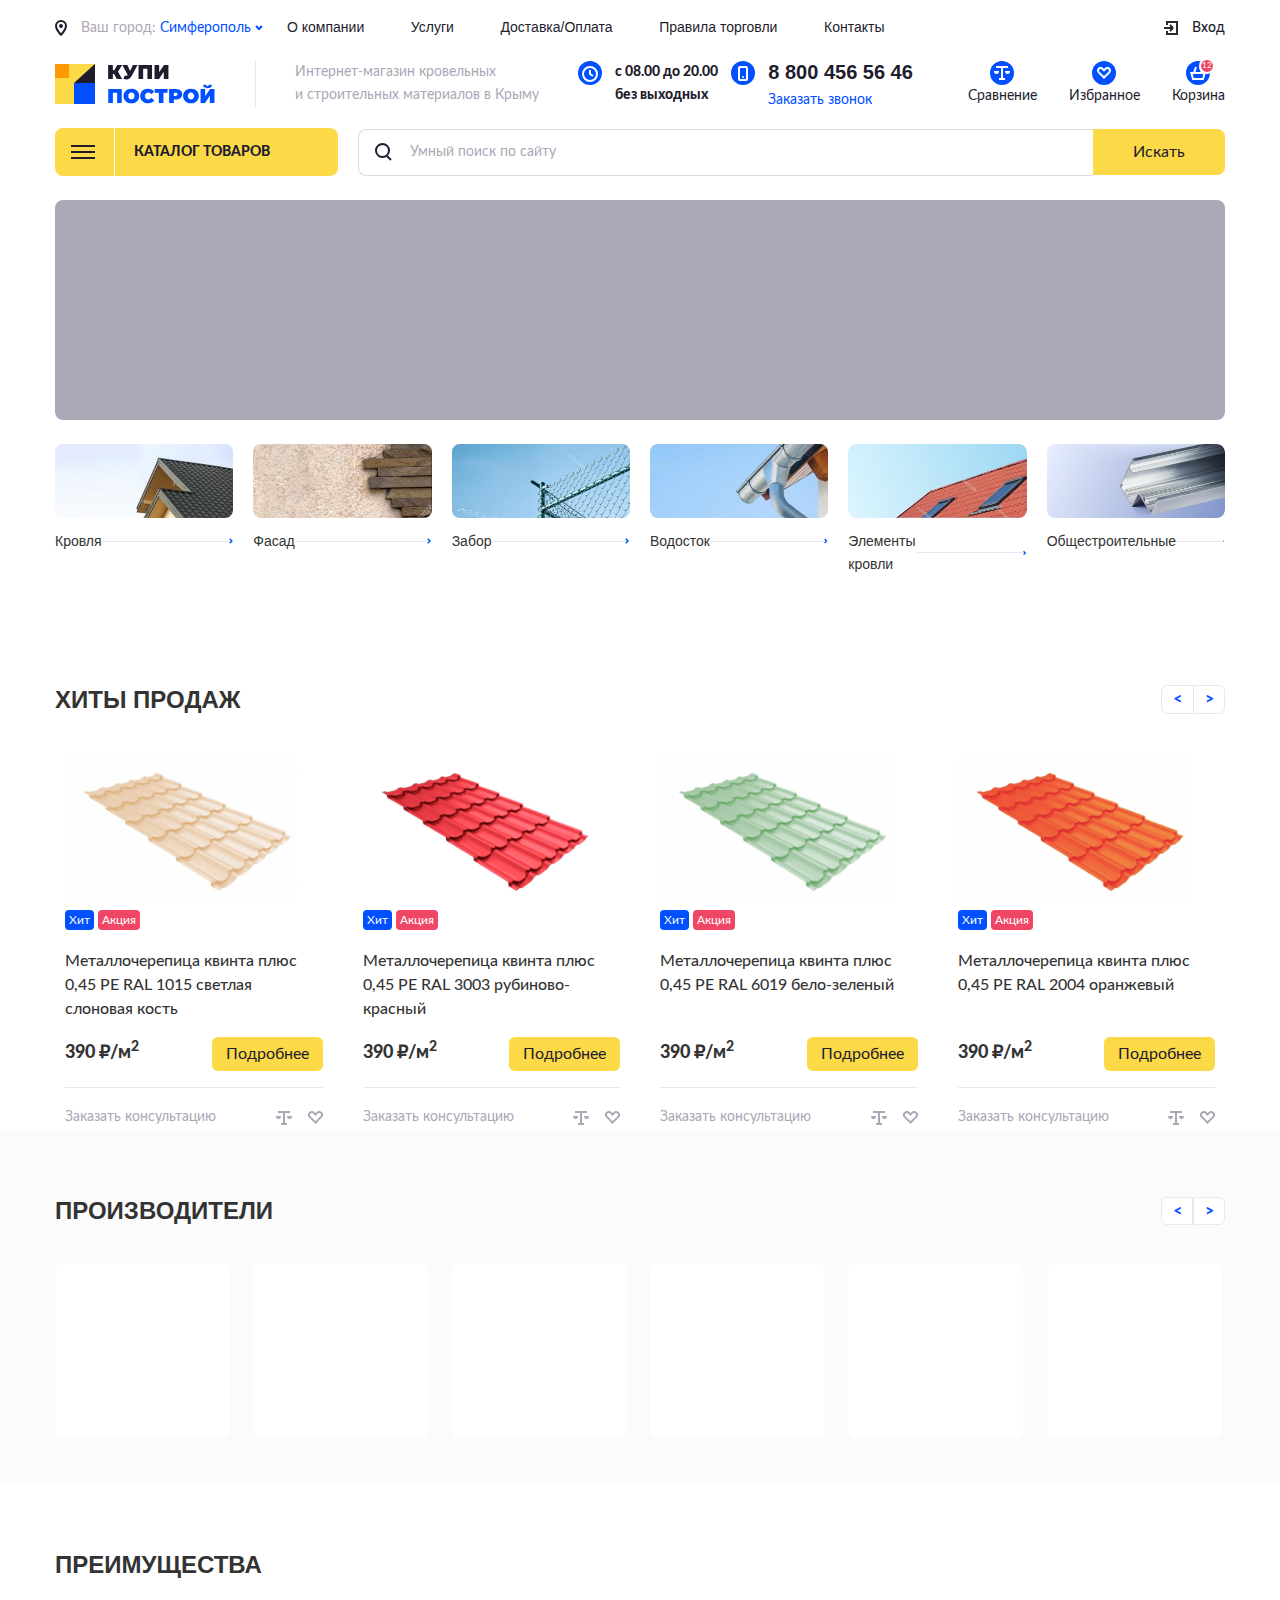
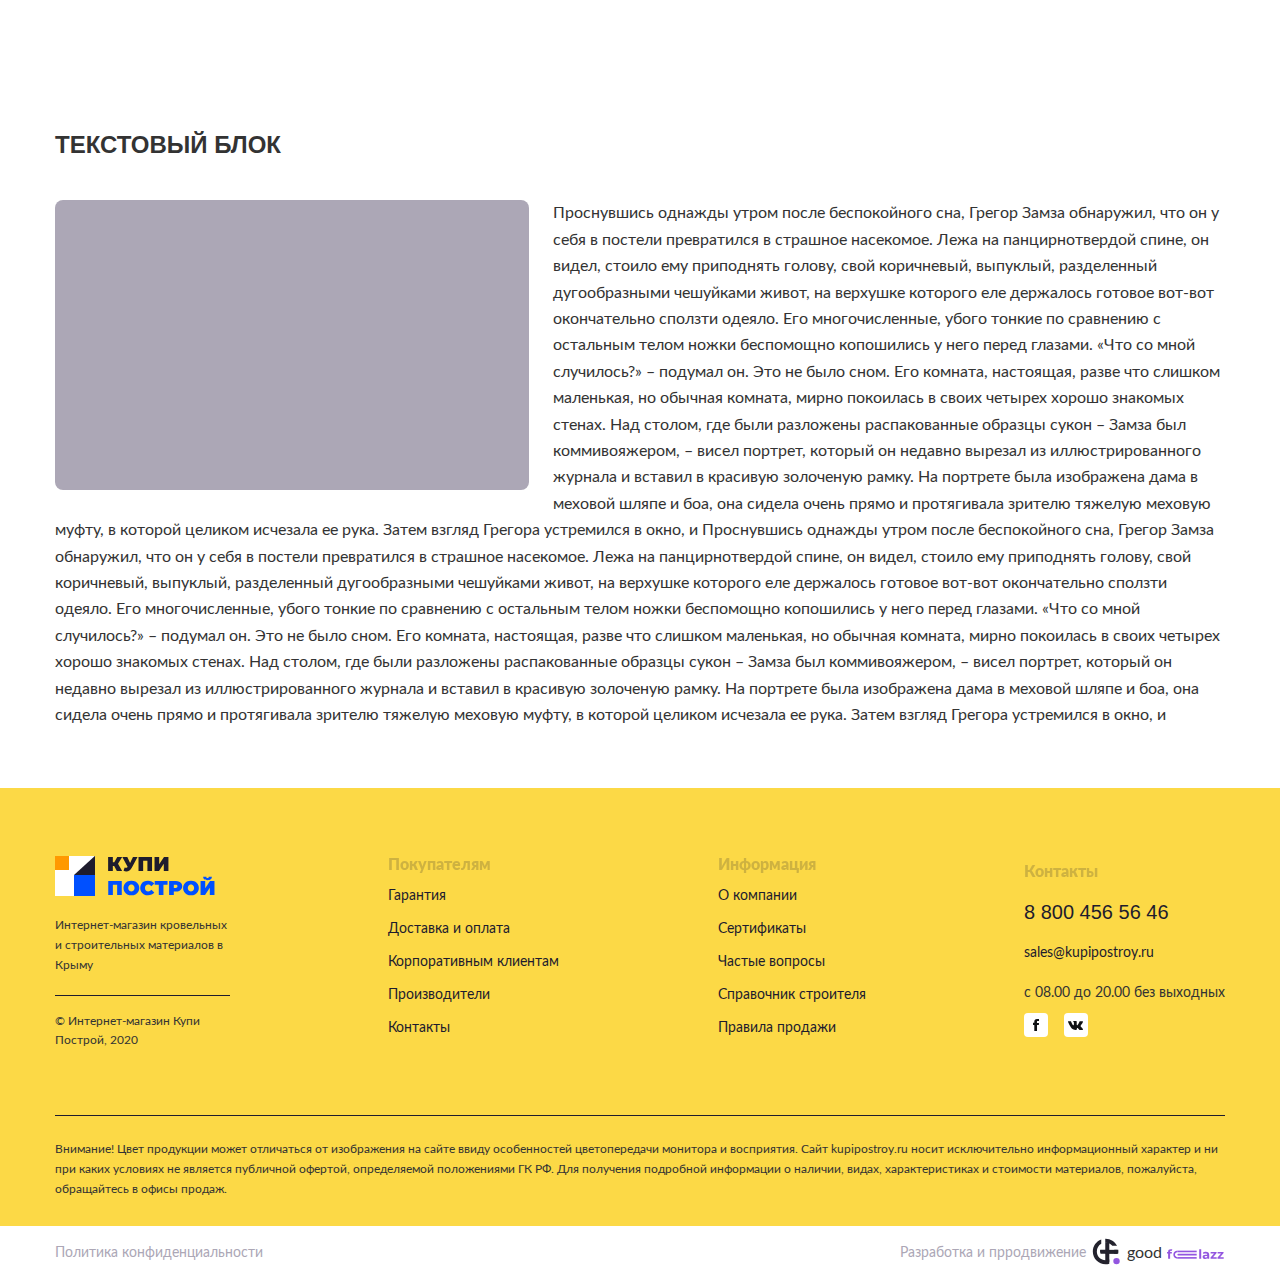
==== app/index.html @ a837169e "create advantages" ====
<!DOCTYPE html>
<html lang="ru">

<head>

	<meta charset="utf-8">
	<title>Купи построй - главная</title>
	<meta name="description" content="Startup HTML template OptimizedHTML 5">
	<meta name="viewport" content="width=device-width">
	<link rel="icon" href="images/favicon.png">
	<meta property="og:image" content="images/dest/preview.jpg">
	<link rel="stylesheet" href="css/app.min.css">

</head>

<body>

	<header class="header">
		<section class="header-top wrapper">

			<div class="city-and-menu">
				<div class="city-pick">
					<figure class="city-pick__icon">
						<svg width="12" height="16" viewBox="0 0 12 16" fill="none" xmlns="http://www.w3.org/2000/svg">
							<path
								d="M11 5.89474C11 7.23108 10.2703 9.03119 9.12008 10.8427C8.1834 12.318 7.04071 13.6871 6 14.6674C4.9593 13.6871 3.81661 12.318 2.87992 10.8427C1.72972 9.03119 1 7.23108 1 5.89474C1 3.20806 3.22182 1 6 1C8.77818 1 11 3.20806 11 5.89474Z"
								stroke="#1E1C2D" stroke-width="2" />
							<circle cx="6" cy="6" r="1" stroke="#1E1C2D" stroke-width="2" />
						</svg>
					</figure>
					<div class="city-pick__pick">
						<span class="city-pick__label">Ваш город: </span>
						<span class="city-pick__city-name">Симферополь </span>
						<svg width="8" height="6" viewBox="0 0 8 6" fill="none" xmlns="http://www.w3.org/2000/svg">
							<path d="M1 1L4 4L7 1" stroke="#0050FF" stroke-width="2" />
						</svg>
					</div>
				</div>

				<div class="header-top-menu">
					<ul class="header-top-menu__list">
						<li class="header-top-menu__list-item"><a href="/">О компании</a></li>
						<li class="header-top-menu__list-item"><a href="/">Услуги</a></li>
						<li class="header-top-menu__list-item"><a href="/">Доставка/Оплата</a></li>
						<li class="header-top-menu__list-item"><a href="/">Правила торговли</a></li>
						<li class="header-top-menu__list-item"><a href="/">Контакты</a></li>
					</ul>
				</div>
			</div>

			<div class="login">
				<figure class="login-icon">
					<svg width="14" height="14" viewBox="0 0 14 14" fill="none" xmlns="http://www.w3.org/2000/svg">
						<path d="M3 4V1H13V13H3V10" stroke="#2A2A2A" stroke-width="2" />
						<path d="M0 7H9M9 7L6 4M9 7L6 10" stroke="#2A2A2A" stroke-width="2" />
					</svg>
				</figure>
				<a href="/" class="login-link">Вход</a>
			</div>

		</section>

		<section class="header-middle wrapper">

			<figure class="logo">
				<svg width="161" height="48" viewBox="0 0 161 48" fill="none" xmlns="http://www.w3.org/2000/svg">
					<path
						d="M63.02 11.8L67.16 19H61.84L59.16 13.94H57.84V19H53.12V5H57.84V10.22H59.28L62.26 5H67.18L63.02 11.8ZM82.533 5L76.913 15.54C76.2463 16.7933 75.4263 17.7467 74.453 18.4C73.493 19.0533 72.433 19.38 71.273 19.38C70.3796 19.38 69.473 19.1933 68.553 18.82L69.653 15.42C70.2396 15.58 70.7196 15.66 71.093 15.66C71.4396 15.66 71.733 15.6 71.973 15.48C72.2263 15.36 72.4663 15.16 72.693 14.88L67.333 5H72.313L75.093 10.9L77.973 5H82.533ZM97.0534 5V19H92.4134V8.66H88.1534V19H83.5134V5H97.0534ZM99.5291 5H104.169V12.28L108.989 5H113.429V19H108.789V11.74L103.989 19H99.5291V5Z"
						fill="#1E1C2D" />
					<path
						d="M66.78 29V43H62.14V32.66H57.88V43H53.24V29H66.78ZM76.3756 43.32C74.869 43.32 73.5156 43.0067 72.3156 42.38C71.1156 41.7533 70.1756 40.8867 69.4956 39.78C68.8156 38.66 68.4756 37.4 68.4756 36C68.4756 34.6 68.8156 33.3467 69.4956 32.24C70.1756 31.12 71.1156 30.2467 72.3156 29.62C73.5156 28.9933 74.869 28.68 76.3756 28.68C77.8823 28.68 79.2356 28.9933 80.4356 29.62C81.6356 30.2467 82.5756 31.12 83.2556 32.24C83.9356 33.3467 84.2756 34.6 84.2756 36C84.2756 37.4 83.9356 38.66 83.2556 39.78C82.5756 40.8867 81.6356 41.7533 80.4356 42.38C79.2356 43.0067 77.8823 43.32 76.3756 43.32ZM76.3756 39.5C76.9623 39.5 77.489 39.36 77.9556 39.08C78.4356 38.7867 78.8156 38.38 79.0956 37.86C79.3756 37.3267 79.5156 36.7067 79.5156 36C79.5156 35.2933 79.3756 34.68 79.0956 34.16C78.8156 33.6267 78.4356 33.22 77.9556 32.94C77.489 32.6467 76.9623 32.5 76.3756 32.5C75.789 32.5 75.2556 32.6467 74.7756 32.94C74.309 33.22 73.9356 33.6267 73.6556 34.16C73.3756 34.68 73.2356 35.2933 73.2356 36C73.2356 36.7067 73.3756 37.3267 73.6556 37.86C73.9356 38.38 74.309 38.7867 74.7756 39.08C75.2556 39.36 75.789 39.5 76.3756 39.5ZM93.0144 43.32C91.5344 43.32 90.201 43.0133 89.0144 42.4C87.8277 41.7733 86.8944 40.9067 86.2144 39.8C85.5477 38.68 85.2144 37.4133 85.2144 36C85.2144 34.5867 85.5477 33.3267 86.2144 32.22C86.8944 31.1 87.8277 30.2333 89.0144 29.62C90.201 28.9933 91.5344 28.68 93.0144 28.68C94.3744 28.68 95.5877 28.92 96.6544 29.4C97.721 29.88 98.601 30.5733 99.2944 31.48L96.3144 34.14C95.4477 33.0467 94.4277 32.5 93.2544 32.5C92.2677 32.5 91.4744 32.82 90.8744 33.46C90.2744 34.0867 89.9744 34.9333 89.9744 36C89.9744 37.0667 90.2744 37.92 90.8744 38.56C91.4744 39.1867 92.2677 39.5 93.2544 39.5C94.4277 39.5 95.4477 38.9533 96.3144 37.86L99.2944 40.52C98.601 41.4267 97.721 42.12 96.6544 42.6C95.5877 43.08 94.3744 43.32 93.0144 43.32ZM112.543 32.66H108.443V43H103.803V32.66H99.7028V29H112.543V32.66ZM120.839 29C122.133 29 123.259 29.2133 124.219 29.64C125.179 30.0667 125.919 30.68 126.439 31.48C126.959 32.28 127.219 33.2133 127.219 34.28C127.219 35.3467 126.959 36.28 126.439 37.08C125.919 37.88 125.179 38.4933 124.219 38.92C123.259 39.3467 122.133 39.56 120.839 39.56H118.819V43H114.099V29H120.839ZM120.539 35.92C121.179 35.92 121.659 35.78 121.979 35.5C122.299 35.2067 122.459 34.8 122.459 34.28C122.459 33.76 122.299 33.36 121.979 33.08C121.659 32.7867 121.179 32.64 120.539 32.64H118.819V35.92H120.539ZM135.965 43.32C134.459 43.32 133.105 43.0067 131.905 42.38C130.705 41.7533 129.765 40.8867 129.085 39.78C128.405 38.66 128.065 37.4 128.065 36C128.065 34.6 128.405 33.3467 129.085 32.24C129.765 31.12 130.705 30.2467 131.905 29.62C133.105 28.9933 134.459 28.68 135.965 28.68C137.472 28.68 138.825 28.9933 140.025 29.62C141.225 30.2467 142.165 31.12 142.845 32.24C143.525 33.3467 143.865 34.6 143.865 36C143.865 37.4 143.525 38.66 142.845 39.78C142.165 40.8867 141.225 41.7533 140.025 42.38C138.825 43.0067 137.472 43.32 135.965 43.32ZM135.965 39.5C136.552 39.5 137.079 39.36 137.545 39.08C138.025 38.7867 138.405 38.38 138.685 37.86C138.965 37.3267 139.105 36.7067 139.105 36C139.105 35.2933 138.965 34.68 138.685 34.16C138.405 33.6267 138.025 33.22 137.545 32.94C137.079 32.6467 136.552 32.5 135.965 32.5C135.379 32.5 134.845 32.6467 134.365 32.94C133.899 33.22 133.525 33.6267 133.245 34.16C132.965 34.68 132.825 35.2933 132.825 36C132.825 36.7067 132.965 37.3267 133.245 37.86C133.525 38.38 133.899 38.7867 134.365 39.08C134.845 39.36 135.379 39.5 135.965 39.5ZM145.564 29H150.204V36.28L155.024 29H159.464V43H154.824V35.74L150.024 43H145.564V29ZM152.504 28.2C150.958 28.2 149.844 27.9133 149.164 27.34C148.484 26.7667 148.144 25.9067 148.144 24.76H151.284C151.284 25.2133 151.371 25.54 151.544 25.74C151.731 25.94 152.051 26.04 152.504 26.04C152.958 26.04 153.278 25.94 153.464 25.74C153.664 25.54 153.764 25.2133 153.764 24.76H156.904C156.904 25.9067 156.558 26.7667 155.864 27.34C155.171 27.9133 154.051 28.2 152.504 28.2Z"
						fill="#0050FF" />
					<path d="M0 16C0 9.37258 5.37258 4 12 4H40V44H0V16Z" fill="#FCD946" />
					<mask id="mask0" mask-type="alpha" maskUnits="userSpaceOnUse" x="0" y="4" width="40" height="40">
						<path d="M0 4H40V44H0V4Z" fill="#FCD946" />
					</mask>
					<g mask="url(#mask0)">
						<rect x="-4" width="18" height="18" fill="#FF9900" />
						<path d="M19 23L47.5136 -3L47.5135 23L19 23Z" fill="#1E1C2D" />
					</g>
					<rect x="19" y="23" width="21" height="21" fill="#0050FF" />
				</svg>
			</figure>

			<div class="vert-line"></div>

			<p class="shop-description">
				Интернет-магазин кровельных <br> и строительных материалов в Крыму
			</p>

			<div class="working-hours">
				<figure class='working-hours__icon'>
					<svg width="16" height="16" viewBox="0 0 16 16" fill="none" xmlns="http://www.w3.org/2000/svg">
						<circle cx="8" cy="8" r="7" stroke="white" stroke-width="2" />
						<path d="M8 4V8L11 10" stroke="white" stroke-width="2" />
					</svg>
				</figure>
				<p class="working-hours__hours">
					с 08.00 до 20.00
					<br> без выходных
				</p>
				<figure class='working-hours__icon'>
					<svg width="10" height="15" viewBox="0 0 10 15" fill="none" xmlns="http://www.w3.org/2000/svg">
						<rect x="1" y="1" width="8" height="13" rx="1" stroke="white" stroke-width="2" />
						<circle cx="5" cy="11" r="1" fill="white" />
					</svg>
				</figure>
				<div class="working-hours__phone">
					<a href="tel:8 800 456 56 46">8 800 456 56 46</a>
					<br>
					<span class="working-hours__callback">Заказать звонок</span>
				</div>
			</div>

			<div class="header-controls">
				<a href="/">
					<figure class="header-controls__icon">
						<svg width="16" height="14" viewBox="0 0 16 14" fill="none" xmlns="http://www.w3.org/2000/svg">
							<path d="M14 1H2" stroke="white" stroke-width="2" />
							<path d="M11 13H5" stroke="white" stroke-width="2" />
							<path d="M5 5H0C0 6 0.5 8 2.5 8C4.5 8 5 6 5 5Z" fill="white" />
							<path d="M16 5H11C11 6 11.5 8 13.5 8C15.5 8 16 6 16 5Z" fill="white" />
							<path d="M8 12V0" stroke="white" stroke-width="2" />
						</svg>
					</figure>
					<p class="header-controls__description">Сравнение</p>
				</a>
				<a href="/">
					<figure class="header-controls__icon">
						<svg width="14" height="12" viewBox="0 0 14 12" fill="none" xmlns="http://www.w3.org/2000/svg">
							<path
								d="M6.29605 2.59785L7 3.29554L7.70395 2.59785L8.55314 1.75619C9.57043 0.747935 11.2234 0.747935 12.2407 1.75619C13.2531 2.75955 13.2531 4.38258 12.2407 5.38593L7 10.5801L1.75926 5.38593C0.746914 4.38258 0.746914 2.75955 1.75926 1.75619C2.77655 0.747935 4.42957 0.747935 5.44686 1.75619L6.29605 2.59785Z"
								stroke="white" stroke-width="2" />
						</svg>
					</figure>
					<p class="header-controls__description">Избранное</p>
				</a>
				<a href="/">
					<figure class="header-controls__icon">
						<svg width="16" height="14" viewBox="0 0 16 14" fill="none" xmlns="http://www.w3.org/2000/svg">
							<path d="M3.04002 13L1.32573 7H14.6743L12.96 13H3.04002Z" stroke="white" stroke-width="2" />
							<path d="M4 7L6 1" stroke="white" stroke-width="2" />
							<path d="M12 7L10 1" stroke="white" stroke-width="2" />
						</svg>
						<p class="header-controls__icon-count">12</p>
					</figure>
					<p class="header-controls__description">Корзина</p>
				</a>
			</div>
		</section>

		<section class="header-bottom wrapper">
			<div class="col-sm-3">
				<div class="header-bottom__menu">
					<figure class='header-bottom__menu-icon'>
						<svg width="24" height="14" viewBox="0 0 24 14" fill="none" xmlns="http://www.w3.org/2000/svg">
							<rect width="24" height="2" fill="#1E1C2D" />
							<rect y="6" width="24" height="2" fill="#1E1C2D" />
							<rect y="12" width="24" height="2" fill="#1E1C2D" />
						</svg>
					</figure>

					<div class="vert-line"></div>

					<p class="header-bottom__menu-name">Каталог товаров</p>
				</div>
			</div>
			<div class="col-sm-9">
				<form action="/" class="header-bottom__search">
					<label>
						<div class="header-bottom__search-icon">
							<svg width="17" height="18" viewBox="0 0 17 18" fill="none"
								xmlns="http://www.w3.org/2000/svg">
								<circle cx="7.5" cy="7.5" r="6.5" stroke="#1E1C2D" stroke-width="2" />
								<path d="M12 13L16 17" stroke="#1E1C2D" stroke-width="2" />
							</svg>
						</div>
						<input type="search" class="header-bottom__search-field" placeholder="Умный поиск по сайту">
					</label>
					<input type="submit" value="Искать">
				</form>
			</div>
		</section>
	</header>

	<main>
		<div class="wrapper">
			<div class="banner"></div>
		</div>

		<div class="wrapper">
			<div class="catalog">
				<div class="row">
					<div class="col-md-2">
						<div class="category">
							<figure class="category-image">
								<img src="images/dest/cat-1.jpg" alt="">
							</figure>
							<div class="category-heading">
								<p class="name">Кровля</p>
								<p class="line"></p>
								<svg width="6" height="8" viewBox="0 0 6 8" fill="none" xmlns="http://www.w3.org/2000/svg">
									<path d="M1 1L4 4L1 7" stroke="#0050FF" stroke-width="2"/>
								</svg>
							</div>
						</div>
					</div>
					<div class="col-md-2">
						<div class="category">
							<figure class="category-image">
								<img src="images/dest/cat-2.jpg" alt="">
							</figure>
							<div class="category-heading">
								<p class="name">Фасад</p>
								<p class="line"></p>
								<svg width="6" height="8" viewBox="0 0 6 8" fill="none" xmlns="http://www.w3.org/2000/svg">
									<path d="M1 1L4 4L1 7" stroke="#0050FF" stroke-width="2"/>
								</svg>
							</div>
						</div>
					</div>
					<div class="col-md-2">
						<div class="category">
							<figure class="category-image">
								<img src="images/dest/cat-3.jpg" alt="">
							</figure>
							<div class="category-heading">
								<p class="name">Забор</p>
								<p class="line"></p>
								<svg width="6" height="8" viewBox="0 0 6 8" fill="none" xmlns="http://www.w3.org/2000/svg">
									<path d="M1 1L4 4L1 7" stroke="#0050FF" stroke-width="2"/>
								</svg>
							</div>
						</div>
					</div>
					<div class="col-md-2">
						<div class="category">
							<figure class="category-image">
								<img src="images/dest/cat-4.jpg" alt="">
							</figure>
							<div class="category-heading">
								<p class="name">Водосток</p>
								<p class="line"></p>
								<svg width="6" height="8" viewBox="0 0 6 8" fill="none" xmlns="http://www.w3.org/2000/svg">
									<path d="M1 1L4 4L1 7" stroke="#0050FF" stroke-width="2"/>
								</svg>
							</div>
						</div>
					</div>
					<div class="col-md-2">
						<div class="category">
							<figure class="category-image">
								<img src="images/dest/cat-5.jpg" alt="">
							</figure>
							<div class="category-heading">
								<p class="name">Элементы кровли</p>
								<p class="line"></p>
								<svg width="6" height="8" viewBox="0 0 6 8" fill="none" xmlns="http://www.w3.org/2000/svg">
									<path d="M1 1L4 4L1 7" stroke="#0050FF" stroke-width="2"/>
								</svg>
							</div>
						</div>
					</div>
					<div class="col-md-2">
						<div class="category">
							<figure class="category-image">
								<img src="images/dest/cat-6.jpg" alt="">
							</figure>
							<div class="category-heading">
								<p class="name">Общестроительные</p>
								<p class="line"></p>
								<svg width="6" height="8" viewBox="0 0 6 8" fill="none" xmlns="http://www.w3.org/2000/svg">
									<path d="M1 1L4 4L1 7" stroke="#0050FF" stroke-width="2"/>
								</svg>
							</div>
						</div>
					</div>
				</div>
			</div>
		</div>

		<div class="wrapper">
			<div class="bestsellers">
				<div class="bestsellers-heading">
					<p>Хиты продаж</p>
					<div class="bestsellers__arrows">
						<div class="bestsellers__arrow arrow_left"><</div>
						<div class="bestsellers__arrow arrow_right">></div>
					</div>
				</div>
				<div class="row">
					<div class="col-md-3">
						<div class="bestsellers-card">
							<figure class="bestsellers__image">
								<img src="images/dest/best-1.png" alt="">
							</figure>
							<p class="bestsellers__plate bestsellers__plate_blue">Хит</p>
							<p class="bestsellers__plate bestsellers__plate_red">Акция</p>
							<p class="bestsellers__name">Металлочерепица квинта плюс 0,45 PE RAL 1015 светлая слоновая кость</p>
							<div class="bestsellers__price-block">
								<p class="bestsellers__price">390 <span>₽/м<sup>2</sup></span></p>
								<a href="/"><button type="button">Подробнее</button></a>
							</div>
							<div class="line"></div>
							<div class="bestsellers__controls">
								<p href="/">Заказать консультацию</p>
								<div class="bestsellers__controls-icons">
									<figure class="bestsellers__controls-compare">
										<svg width="16" height="14" viewBox="0 0 16 14" fill="none" xmlns="http://www.w3.org/2000/svg">
											<path d="M14 1H2" stroke="#ACA7B6" stroke-width="2"/>
											<path d="M11 13H5" stroke="#ACA7B6" stroke-width="2"/>
											<path d="M5 5H0C0 6 0.5 8 2.5 8C4.5 8 5 6 5 5Z" fill="#ACA7B6"/>
											<path d="M16 5H11C11 6 11.5 8 13.5 8C15.5 8 16 6 16 5Z" fill="#ACA7B6"/>
											<path d="M8 12V0" stroke="#ACA7B6" stroke-width="2"/>
										</svg>
									</figure>
									<figure class="bestsellers__controls-favorites">
										<svg width="15" height="13" viewBox="0 0 15 13" fill="none" xmlns="http://www.w3.org/2000/svg">
											<path d="M7.5 11.5836L1.8389 5.90476C0.720366 4.78273 0.720367 2.96226 1.8389 1.84023C2.95571 0.719923 4.76513 0.719924 5.88194 1.84023L6.56177 1.16252L5.88194 1.84023L6.79179 2.75292L7.5 3.46335L8.20821 2.75292L9.11806 1.84023C10.2349 0.719923 12.0443 0.719924 13.1611 1.84023C14.2796 2.96226 14.2796 4.78273 13.1611 5.90476L7.5 11.5836Z" stroke="#ACA7B6" stroke-width="2"/>
										</svg>
									</figure>
								</div>
							</div>
						</div>
					</div>
					<div class="col-md-3">
						<div class="bestsellers-card">
							<figure class="bestsellers__image">
								<img src="images/dest/best-2.png" alt="">
							</figure>
							<p class="bestsellers__plate bestsellers__plate_blue">Хит</p>
							<p class="bestsellers__plate bestsellers__plate_red">Акция</p>
							<p class="bestsellers__name">Металлочерепица квинта плюс 0,45 PE RAL 3003 рубиново-красный</p>
							<div class="bestsellers__price-block">
								<p class="bestsellers__price">390 <span>₽/м<sup>2</sup></span></p>
								<a href="/"><button type="button">Подробнее</button></a>
							</div>
							<div class="line"></div>
							<div class="bestsellers__controls">
								<p href="/">Заказать консультацию</p>
								<div class="bestsellers__controls-icons">
									<figure class="bestsellers__controls-compare">
										<svg width="16" height="14" viewBox="0 0 16 14" fill="none" xmlns="http://www.w3.org/2000/svg">
											<path d="M14 1H2" stroke="#ACA7B6" stroke-width="2"/>
											<path d="M11 13H5" stroke="#ACA7B6" stroke-width="2"/>
											<path d="M5 5H0C0 6 0.5 8 2.5 8C4.5 8 5 6 5 5Z" fill="#ACA7B6"/>
											<path d="M16 5H11C11 6 11.5 8 13.5 8C15.5 8 16 6 16 5Z" fill="#ACA7B6"/>
											<path d="M8 12V0" stroke="#ACA7B6" stroke-width="2"/>
										</svg>
									</figure>
									<figure class="bestsellers__controls-favorites">
										<svg width="15" height="13" viewBox="0 0 15 13" fill="none" xmlns="http://www.w3.org/2000/svg">
											<path d="M7.5 11.5836L1.8389 5.90476C0.720366 4.78273 0.720367 2.96226 1.8389 1.84023C2.95571 0.719923 4.76513 0.719924 5.88194 1.84023L6.56177 1.16252L5.88194 1.84023L6.79179 2.75292L7.5 3.46335L8.20821 2.75292L9.11806 1.84023C10.2349 0.719923 12.0443 0.719924 13.1611 1.84023C14.2796 2.96226 14.2796 4.78273 13.1611 5.90476L7.5 11.5836Z" stroke="#ACA7B6" stroke-width="2"/>
										</svg>
									</figure>
								</div>
							</div>
						</div>
					</div>
					<div class="col-md-3">
						<div class="bestsellers-card">
							<figure class="bestsellers__image">
								<img src="images/dest/best-3.png" alt="">
							</figure>
							<p class="bestsellers__plate bestsellers__plate_blue">Хит</p>
							<p class="bestsellers__plate bestsellers__plate_red">Акция</p>
							<p class="bestsellers__name">Металлочерепица квинта плюс 0,45 PE RAL 6019 бело-зеленый</p>
							<div class="bestsellers__price-block">
								<p class="bestsellers__price">390 <span>₽/м<sup>2</sup></span></p>
								<a href="/"><button type="button">Подробнее</button></a>
							</div>
							<div class="line"></div>
							<div class="bestsellers__controls">
								<p href="/">Заказать консультацию</p>
								<div class="bestsellers__controls-icons">
									<figure class="bestsellers__controls-compare">
										<svg width="16" height="14" viewBox="0 0 16 14" fill="none" xmlns="http://www.w3.org/2000/svg">
											<path d="M14 1H2" stroke="#ACA7B6" stroke-width="2"/>
											<path d="M11 13H5" stroke="#ACA7B6" stroke-width="2"/>
											<path d="M5 5H0C0 6 0.5 8 2.5 8C4.5 8 5 6 5 5Z" fill="#ACA7B6"/>
											<path d="M16 5H11C11 6 11.5 8 13.5 8C15.5 8 16 6 16 5Z" fill="#ACA7B6"/>
											<path d="M8 12V0" stroke="#ACA7B6" stroke-width="2"/>
										</svg>
									</figure>
									<figure class="bestsellers__controls-favorites">
										<svg width="15" height="13" viewBox="0 0 15 13" fill="none" xmlns="http://www.w3.org/2000/svg">
											<path d="M7.5 11.5836L1.8389 5.90476C0.720366 4.78273 0.720367 2.96226 1.8389 1.84023C2.95571 0.719923 4.76513 0.719924 5.88194 1.84023L6.56177 1.16252L5.88194 1.84023L6.79179 2.75292L7.5 3.46335L8.20821 2.75292L9.11806 1.84023C10.2349 0.719923 12.0443 0.719924 13.1611 1.84023C14.2796 2.96226 14.2796 4.78273 13.1611 5.90476L7.5 11.5836Z" stroke="#ACA7B6" stroke-width="2"/>
										</svg>
									</figure>
								</div>
							</div>
						</div>
					</div>
					<div class="col-md-3">
						<div class="bestsellers-card">
							<figure class="bestsellers__image">
								<img src="images/dest/best-4.png" alt="">
							</figure>
							<p class="bestsellers__plate bestsellers__plate_blue">Хит</p>
							<p class="bestsellers__plate bestsellers__plate_red">Акция</p>
							<p class="bestsellers__name">Металлочерепица квинта плюс 0,45 PE RAL 2004 оранжевый</p>
							<div class="bestsellers__price-block">
								<p class="bestsellers__price">390 <span>₽/м<sup>2</sup></span></p>
								<a href="/"><button type="button">Подробнее</button></a>
							</div>
							<div class="line"></div>
							<div class="bestsellers__controls">
								<p href="/">Заказать консультацию</p>
								<div class="bestsellers__controls-icons">
									<figure class="bestsellers__controls-compare">
										<svg width="16" height="14" viewBox="0 0 16 14" fill="none" xmlns="http://www.w3.org/2000/svg">
											<path d="M14 1H2" stroke="#ACA7B6" stroke-width="2"/>
											<path d="M11 13H5" stroke="#ACA7B6" stroke-width="2"/>
											<path d="M5 5H0C0 6 0.5 8 2.5 8C4.5 8 5 6 5 5Z" fill="#ACA7B6"/>
											<path d="M16 5H11C11 6 11.5 8 13.5 8C15.5 8 16 6 16 5Z" fill="#ACA7B6"/>
											<path d="M8 12V0" stroke="#ACA7B6" stroke-width="2"/>
										</svg>
									</figure>
									<figure class="bestsellers__controls-favorites">
										<svg width="15" height="13" viewBox="0 0 15 13" fill="none" xmlns="http://www.w3.org/2000/svg">
											<path d="M7.5 11.5836L1.8389 5.90476C0.720366 4.78273 0.720367 2.96226 1.8389 1.84023C2.95571 0.719923 4.76513 0.719924 5.88194 1.84023L6.56177 1.16252L5.88194 1.84023L6.79179 2.75292L7.5 3.46335L8.20821 2.75292L9.11806 1.84023C10.2349 0.719923 12.0443 0.719924 13.1611 1.84023C14.2796 2.96226 14.2796 4.78273 13.1611 5.90476L7.5 11.5836Z" stroke="#ACA7B6" stroke-width="2"/>
										</svg>
									</figure>
								</div>
							</div>
						</div>
					</div>
				</div>
			</div>
		</div>

		<div class="manufacturers">
			<div class="wrapper">
				<div class="manufacturers-heading">
					<p>Производители</p>
					<div class="manufacturers__arrows">
						<div class="manufacturers__arrow arrow_left"><</div>
						<div class="manufacturers__arrow arrow_right">></div>
					</div>
				</div>
				<div class="row">
					<div class="col-md-2">
						<figure class="manufacturers__image">
							<img src="/images/dest/manuf-1.png" alt="">
						</figure>
					</div>
					<div class="col-md-2">
						<figure class="manufacturers__image">
							<img src="/images/dest/manuf-2.png" alt="">
						</figure>
					</div>
					<div class="col-md-2">
						<figure class="manufacturers__image">
							<img src="/images/dest/manuf-3.png" alt="">
						</figure>
					</div>
					<div class="col-md-2">
						<figure class="manufacturers__image">
							<img src="/images/dest/manuf-4.png" alt="">
						</figure>
					</div>
					<div class="col-md-2">
						<figure class="manufacturers__image">
							<img src="/images/dest/manuf-5.png" alt="">
						</figure>
					</div>
					<div class="col-md-2">
						<figure class="manufacturers__image">
							<img src="/images/dest/manuf-6.png" alt="">
						</figure>
					</div>
				</div>
			</div>
		</div>

		<div class="wrapper">
			<div class="advantages">
				<div class="advantages-heading">
					<p>Преимущества</p>
				</div>
				<div class="advantages__row">
					<figure class="advantages__row-item">
						<img src="/images/dest/adv-1.png" alt="">
						<figcaption>Бесплатный расчет</figcaption>
					</figure>
					<figure class="advantages__row-item">
						<img src="/images/dest/adv-2.png" alt="">
						<figcaption>Большой ассортимент</figcaption>
					</figure>
					<figure class="advantages__row-item">
						<img src="/images/dest/adv-3.png" alt="">
						<figcaption>Гарантия 30 лет</figcaption>
					</figure>
					<figure class="advantages__row-item">
						<img src="/images/dest/adv-4.png" alt="">
						<figcaption>Возрат в течении 21 дня</figcaption>
					</figure>
					<figure class="advantages__row-item">
						<img src="/images/dest/adv-5.png" alt="">
						<figcaption>Работаем без выходных</figcaption>
					</figure>
				</div>
			</div>
		</div>


		<div class="wrapper">
			<div class="article">
				<div class="article__heading">Текстовый блок</div>
				<div class="article__image"></div>
				<p>
					Проснувшись однажды утром после беспокойного сна, Грегор Замза обнаружил, что он у себя в постели превратился в страшное насекомое. Лежа на панцирнотвердой спине, он видел, стоило ему приподнять голову, свой коричневый, выпуклый, разделенный дугообразными чешуйками живот, на верхушке которого еле держалось готовое вот-вот окончательно сползти одеяло. Его многочисленные, убого тонкие по сравнению с остальным телом ножки беспомощно копошились у него перед глазами. «Что со мной случилось?» – подумал он. Это не было сном. Его комната, настоящая, разве что слишком маленькая, но обычная комната, мирно покоилась в своих четырех хорошо знакомых стенах. Над столом, где были разложены распакованные образцы сукон – Замза был коммивояжером, – висел портрет, который он недавно вырезал из иллюстрированного журнала и вставил в красивую золоченую рамку. На портрете была изображена дама в меховой шляпе и боа, она сидела очень прямо и протягивала зрителю тяжелую меховую муфту, в которой целиком исчезала ее рука. Затем взгляд Грегора устремился в окно, и
					Проснувшись однажды утром после беспокойного сна, Грегор Замза обнаружил, что он у себя в постели превратился в страшное насекомое. Лежа на панцирнотвердой спине, он видел, стоило ему приподнять голову, свой коричневый, выпуклый, разделенный дугообразными чешуйками живот, на верхушке которого еле держалось готовое вот-вот окончательно сползти одеяло. Его многочисленные, убого тонкие по сравнению с остальным телом ножки беспомощно копошились у него перед глазами. «Что со мной случилось?» – подумал он. Это не было сном. Его комната, настоящая, разве что слишком маленькая, но обычная комната, мирно покоилась в своих четырех хорошо знакомых стенах. Над столом, где были разложены распакованные образцы сукон – Замза был коммивояжером, – висел портрет, который он недавно вырезал из иллюстрированного журнала и вставил в красивую золоченую рамку. На портрете была изображена дама в меховой шляпе и боа, она сидела очень прямо и протягивала зрителю тяжелую меховую муфту, в которой целиком исчезала ее рука. Затем взгляд Грегора устремился в окно, и
				</p>
			</div>
		</div>
		
	</main>

	<footer>
		<section class="footer-top">
			<div class="wrapper footer-info">
				<div class="footer-top__copyright">
					<figure class="logo">
						<svg width="161" height="48" viewBox="0 0 161 48" fill="none" xmlns="http://www.w3.org/2000/svg">
							<path d="M63.02 11.8L67.16 19H61.84L59.16 13.94H57.84V19H53.12V5H57.84V10.22H59.28L62.26 5H67.18L63.02 11.8ZM82.533 5L76.913 15.54C76.2463 16.7933 75.4263 17.7467 74.453 18.4C73.493 19.0533 72.433 19.38 71.273 19.38C70.3796 19.38 69.473 19.1933 68.553 18.82L69.653 15.42C70.2396 15.58 70.7196 15.66 71.093 15.66C71.4396 15.66 71.733 15.6 71.973 15.48C72.2263 15.36 72.4663 15.16 72.693 14.88L67.333 5H72.313L75.093 10.9L77.973 5H82.533ZM97.0534 5V19H92.4134V8.66H88.1534V19H83.5134V5H97.0534ZM99.5291 5H104.169V12.28L108.989 5H113.429V19H108.789V11.74L103.989 19H99.5291V5Z" fill="#1E1C2D"/>
							<path d="M66.78 29V43H62.14V32.66H57.88V43H53.24V29H66.78ZM76.3756 43.32C74.869 43.32 73.5156 43.0067 72.3156 42.38C71.1156 41.7533 70.1756 40.8867 69.4956 39.78C68.8156 38.66 68.4756 37.4 68.4756 36C68.4756 34.6 68.8156 33.3467 69.4956 32.24C70.1756 31.12 71.1156 30.2467 72.3156 29.62C73.5156 28.9933 74.869 28.68 76.3756 28.68C77.8823 28.68 79.2356 28.9933 80.4356 29.62C81.6356 30.2467 82.5756 31.12 83.2556 32.24C83.9356 33.3467 84.2756 34.6 84.2756 36C84.2756 37.4 83.9356 38.66 83.2556 39.78C82.5756 40.8867 81.6356 41.7533 80.4356 42.38C79.2356 43.0067 77.8823 43.32 76.3756 43.32ZM76.3756 39.5C76.9623 39.5 77.489 39.36 77.9556 39.08C78.4356 38.7867 78.8156 38.38 79.0956 37.86C79.3756 37.3267 79.5156 36.7067 79.5156 36C79.5156 35.2933 79.3756 34.68 79.0956 34.16C78.8156 33.6267 78.4356 33.22 77.9556 32.94C77.489 32.6467 76.9623 32.5 76.3756 32.5C75.789 32.5 75.2556 32.6467 74.7756 32.94C74.309 33.22 73.9356 33.6267 73.6556 34.16C73.3756 34.68 73.2356 35.2933 73.2356 36C73.2356 36.7067 73.3756 37.3267 73.6556 37.86C73.9356 38.38 74.309 38.7867 74.7756 39.08C75.2556 39.36 75.789 39.5 76.3756 39.5ZM93.0144 43.32C91.5344 43.32 90.201 43.0133 89.0144 42.4C87.8277 41.7733 86.8944 40.9067 86.2144 39.8C85.5477 38.68 85.2144 37.4133 85.2144 36C85.2144 34.5867 85.5477 33.3267 86.2144 32.22C86.8944 31.1 87.8277 30.2333 89.0144 29.62C90.201 28.9933 91.5344 28.68 93.0144 28.68C94.3744 28.68 95.5877 28.92 96.6544 29.4C97.721 29.88 98.601 30.5733 99.2944 31.48L96.3144 34.14C95.4477 33.0467 94.4277 32.5 93.2544 32.5C92.2677 32.5 91.4744 32.82 90.8744 33.46C90.2744 34.0867 89.9744 34.9333 89.9744 36C89.9744 37.0667 90.2744 37.92 90.8744 38.56C91.4744 39.1867 92.2677 39.5 93.2544 39.5C94.4277 39.5 95.4477 38.9533 96.3144 37.86L99.2944 40.52C98.601 41.4267 97.721 42.12 96.6544 42.6C95.5877 43.08 94.3744 43.32 93.0144 43.32ZM112.543 32.66H108.443V43H103.803V32.66H99.7028V29H112.543V32.66ZM120.839 29C122.133 29 123.259 29.2133 124.219 29.64C125.179 30.0667 125.919 30.68 126.439 31.48C126.959 32.28 127.219 33.2133 127.219 34.28C127.219 35.3467 126.959 36.28 126.439 37.08C125.919 37.88 125.179 38.4933 124.219 38.92C123.259 39.3467 122.133 39.56 120.839 39.56H118.819V43H114.099V29H120.839ZM120.539 35.92C121.179 35.92 121.659 35.78 121.979 35.5C122.299 35.2067 122.459 34.8 122.459 34.28C122.459 33.76 122.299 33.36 121.979 33.08C121.659 32.7867 121.179 32.64 120.539 32.64H118.819V35.92H120.539ZM135.965 43.32C134.459 43.32 133.105 43.0067 131.905 42.38C130.705 41.7533 129.765 40.8867 129.085 39.78C128.405 38.66 128.065 37.4 128.065 36C128.065 34.6 128.405 33.3467 129.085 32.24C129.765 31.12 130.705 30.2467 131.905 29.62C133.105 28.9933 134.459 28.68 135.965 28.68C137.472 28.68 138.825 28.9933 140.025 29.62C141.225 30.2467 142.165 31.12 142.845 32.24C143.525 33.3467 143.865 34.6 143.865 36C143.865 37.4 143.525 38.66 142.845 39.78C142.165 40.8867 141.225 41.7533 140.025 42.38C138.825 43.0067 137.472 43.32 135.965 43.32ZM135.965 39.5C136.552 39.5 137.079 39.36 137.545 39.08C138.025 38.7867 138.405 38.38 138.685 37.86C138.965 37.3267 139.105 36.7067 139.105 36C139.105 35.2933 138.965 34.68 138.685 34.16C138.405 33.6267 138.025 33.22 137.545 32.94C137.079 32.6467 136.552 32.5 135.965 32.5C135.379 32.5 134.845 32.6467 134.365 32.94C133.899 33.22 133.525 33.6267 133.245 34.16C132.965 34.68 132.825 35.2933 132.825 36C132.825 36.7067 132.965 37.3267 133.245 37.86C133.525 38.38 133.899 38.7867 134.365 39.08C134.845 39.36 135.379 39.5 135.965 39.5ZM145.564 29H150.204V36.28L155.024 29H159.464V43H154.824V35.74L150.024 43H145.564V29ZM152.504 28.2C150.958 28.2 149.844 27.9133 149.164 27.34C148.484 26.7667 148.144 25.9067 148.144 24.76H151.284C151.284 25.2133 151.371 25.54 151.544 25.74C151.731 25.94 152.051 26.04 152.504 26.04C152.958 26.04 153.278 25.94 153.464 25.74C153.664 25.54 153.764 25.2133 153.764 24.76H156.904C156.904 25.9067 156.558 26.7667 155.864 27.34C155.171 27.9133 154.051 28.2 152.504 28.2Z" fill="#0050FF"/>
							<path d="M0 16C0 9.37258 5.37258 4 12 4H40V44H0V16Z" fill="#FCD946"/>
							<rect y="4" width="40" height="40" fill="white"/>
							<mask id="mask0" mask-type="alpha" maskUnits="userSpaceOnUse" x="0" y="4" width="40" height="40">
								<path d="M0 4H40V44H0V4Z" fill="#FCD946"/>
							</mask>
							<g mask="url(#mask0)">
								<rect x="-4" width="18" height="18" fill="#FF9900"/>
								<path d="M19 23L47.5136 -3L47.5135 23L19 23Z" fill="#1E1C2D"/>
								<rect x="19" y="23" width="21" height="21" fill="#0050FF"/>
							</g>
						</svg>
					</figure>
					<p class="shop-description_footer">
						Интернет-магазин кровельных <br> и строительных материалов в Крыму
					</p>
					<div class="line"></div>
					<p class="copyright"> © Интернет-магазин Купи Построй, 2020</p>
				</div>

				<div class="footer-top__for-customers footer-menu">
					<p class="footer-menu__heading">Покупателям</p>
					<ul class="footer-menu__list">
						<li class="footer-menu__list-item"><a href="/">Гарантия</a></li>
						<li class="footer-menu__list-item"><a href="/">Доставка и оплата</a></li>
						<li class="footer-menu__list-item"><a href="/">Корпоративным клиентам</a></li>
						<li class="footer-menu__list-item"><a href="/">Производители</a></li>
						<li class="footer-menu__list-item"><a href="/">Контакты</a></li>
					</ul>
				</div>

				<div class="footer-top__info footer-menu">
					<p class="footer-menu__heading">Информация</p>
					<ul class="footer-menu__list">
						<li class="footer-menu__list-item"><a href="/">О компании</a></li>
						<li class="footer-menu__list-item"><a href="/">Сертификаты</a></li>
						<li class="footer-menu__list-item"><a href="/">Частые вопросы</a></li>
						<li class="footer-menu__list-item"><a href="/">Справочник строителя</a></li>
						<li class="footer-menu__list-item"><a href="/">Правила продажи</a></li>
					</ul>
				</div>

				<div class="footer-top__contacts footer-menu">
					<p class="footer-menu__heading">Контакты</p>
					<p class="footer-menu__phone"><a href="tel:8 800 456 56 46">8 800 456 56 46</a></p>
					<p class="footer-menu__email"><a href="mailto:sales@kupipostroy.ru">sales@kupipostroy.ru</a></p>
					<p class="footer-menu__working-hours">с 08.00 до 20.00 без выходных</p>
					<p class="footer-menu__socials">
						<a href="/">
							<svg width="6" height="12" viewBox="0 0 6 12" fill="none" xmlns="http://www.w3.org/2000/svg">
								<path fill-rule="evenodd" clip-rule="evenodd" d="M4.01886 5.99999H5.83018L6 3.91305H3.96226V2.66085C3.96226 2.19129 4.30188 2.08694 4.5283 2.08694H6V0H4.01886C1.81132 0 1.30188 1.51303 1.30188 2.50434V3.86085H0V5.99999H1.30188V12H4.01886V5.99999Z" fill="#0F1114"/>
							</svg>
						</a>
						<a href="/">
							<svg width="15" height="9" viewBox="0 0 15 9" fill="none" xmlns="http://www.w3.org/2000/svg">
								<path fill-rule="evenodd" clip-rule="evenodd" d="M13.4038 6.2476C13.2344 6.07792 13.0649 5.9082 12.9015 5.7353C12.4657 5.27415 12.4384 5.01478 12.7925 4.46718C13.1739 3.89078 13.5824 3.31436 13.991 2.73796C14.0157 2.70257 14.0403 2.66729 14.0649 2.63209C14.4209 2.12268 14.766 1.62872 14.9444 1.00872C15.0806 0.605234 14.9716 0.432303 14.563 0.345862H14.3451H11.9754C11.703 0.345862 11.5396 0.461142 11.4306 0.749327C11.3634 0.903492 11.3007 1.05766 11.2389 1.20983C11.1505 1.42747 11.0637 1.64098 10.9675 1.84452C10.5862 2.6515 10.1776 3.42964 9.57838 4.09252C9.56041 4.11154 9.54244 4.13156 9.52428 4.15177C9.40483 4.28484 9.27725 4.42696 9.08808 4.3519C8.81571 4.23662 8.73399 3.7755 8.73399 3.60257V0.6917C8.67951 0.259397 8.59779 0.0864656 8.21646 0H5.73775C5.41089 0 5.22022 0.115279 5.05679 0.345862C4.94784 0.489955 4.92059 0.576421 5.13851 0.605234C5.54708 0.6917 5.79223 0.97991 5.8467 1.41221C5.92842 2.10391 5.92842 2.79559 5.87395 3.48729C5.8467 3.68903 5.81946 3.89078 5.73775 4.09252C5.60156 4.38073 5.41089 4.43836 5.16574 4.26545C4.94784 4.09252 4.7844 3.86197 4.62097 3.63138C4.02173 2.73796 3.55867 1.78689 3.17732 0.778166C3.06837 0.489955 2.8777 0.317024 2.57808 0.317024C2.34201 0.317024 2.10594 0.313831 1.86987 0.310637C1.39775 0.304226 0.925607 0.297815 0.45348 0.317024C0.017663 0.317024 -0.0913001 0.547607 0.0721387 0.951072C0.862054 2.76678 1.73369 4.55364 2.85047 6.1676C3.42247 7.00339 4.10343 7.72391 4.94784 8.24267C5.92842 8.84791 6.96348 9.02084 8.08027 8.96319C8.59779 8.93437 8.76123 8.79026 8.78846 8.24267C8.78846 7.868 8.84294 7.52216 9.00638 7.17632C9.19705 6.8593 9.44219 6.80165 9.74182 7.00339C9.87801 7.11867 10.0142 7.23395 10.1232 7.37807C10.2269 7.49784 10.3274 7.61762 10.4269 7.73619C10.6147 7.95999 10.7989 8.17955 10.9948 8.38677C11.3761 8.79026 11.8119 9.04965 12.384 8.992H14.563C14.9171 8.96319 15.0806 8.50205 14.8899 8.09858C14.7537 7.81037 14.563 7.55097 14.3724 7.2916C14.0818 6.92651 13.7428 6.58706 13.4038 6.2476Z" fill="#0F1114"/>
							</svg>
						</a>
					</p>

				</div>
			</div>

			<div class="wrapper">
				<div class="line"></div>
			</div>

			<div class="wrapper">
				<p class="warning">
					Внимание! Цвет продукции может отличаться от изображения на сайте ввиду особенностей цветопередачи монитора и восприятия. Сайт kupipostroy.ru носит исключительно информационный характер и ни при каких условиях не является публичной офертой, определяемой положениями ГК РФ. Для получения подробной информации о наличии, видах, характеристиках и стоимости материалов, пожалуйста, обращайтесь в офисы продаж.
				</p>
			</div>
		</section>
		<section class="footer-bottom wrapper">
			<a href="/" class="privacy-policy">Политика конфиденциальности</a>
			<div class="develop">
				<a href="/">Разработка и прродвижение</a>
				<svg width="33" height="33" viewBox="0 0 33 33" fill="none" xmlns="http://www.w3.org/2000/svg">
					<rect x="15.2678" y="5.62488" width="4.01786" height="19.2857" fill="#23222D"/>
					<rect x="27.3524" y="12.8571" width="4.01786" height="12.0845" transform="rotate(90 27.3524 12.8571)" fill="#23222D"/>
					<path d="M15.7611 12.8571L15.7611 16.8749L10.6068 16.8749C10.6068 16.8749 10.1551 15.9438 10.052 14.8705C9.94897 13.7972 10.2051 12.8571 10.2051 12.8571L15.7611 12.8571Z" fill="#23222D"/>
					<path fill-rule="evenodd" clip-rule="evenodd" d="M11.25 2.42596C6.32943 4.20343 2.8125 8.9156 2.8125 14.4492C2.8125 21.5073 8.53425 27.2291 15.5924 27.2291C16.8765 27.2291 18.1164 27.0397 19.2857 26.6873V22.3971C18.1634 22.9195 16.9119 23.2112 15.5924 23.2112C10.7532 23.2112 6.83036 19.2883 6.83036 14.4492C6.83036 11.1901 8.60974 8.34657 11.25 6.83715V2.42596ZM15.2679 5.69307C15.3755 5.68915 15.4837 5.68717 15.5924 5.68717C18.2973 5.68717 20.716 6.91287 22.3232 8.83916L27.0783 8.83916C25.0006 4.59327 20.638 1.66931 15.5924 1.66931C15.4839 1.66931 15.3757 1.67066 15.2679 1.67335V5.69307ZM24.3544 14.4492C24.3544 13.9055 24.3049 13.3733 24.2101 12.857H28.274C28.3389 13.3786 28.3723 13.91 28.3723 14.4492C28.3723 15.2786 28.2932 16.0895 28.1423 16.8749H24.0143C24.2358 16.1046 24.3544 15.2907 24.3544 14.4492Z" fill="#23222D"/>
					<circle cx="26.5179" cy="24.1071" r="3.21429" fill="#9356E0"/>
				</svg>
				<span class="good">good</span>
				<svg width="59" height="17" viewBox="0 0 59 17" fill="none" xmlns="http://www.w3.org/2000/svg">
					<path d="M33.2115 4.28129H35.2172V13.8213H33.2115V4.28129ZM39.8687 6.80129C40.9401 6.80129 41.763 7.05843 42.3372 7.57272C42.9115 8.07843 43.1987 8.84557 43.1987 9.87415V13.8213H41.3215V12.9599C40.9444 13.6027 40.2415 13.9241 39.213 13.9241C38.6815 13.9241 38.2187 13.8341 37.8244 13.6541C37.4387 13.4741 37.143 13.2256 36.9372 12.9084C36.7315 12.5913 36.6287 12.2313 36.6287 11.8284C36.6287 11.1856 36.8687 10.6799 37.3487 10.3113C37.8372 9.94272 38.5872 9.75843 39.5987 9.75843H41.193C41.193 9.32129 41.0601 8.987 40.7944 8.75557C40.5287 8.51557 40.1301 8.39557 39.5987 8.39557C39.2301 8.39557 38.8658 8.45557 38.5058 8.57557C38.1544 8.687 37.8544 8.84129 37.6058 9.03843L36.8858 7.637C37.263 7.37129 37.713 7.16557 38.2358 7.01986C38.7672 6.87415 39.3115 6.80129 39.8687 6.80129ZM39.7144 12.5741C40.0572 12.5741 40.3615 12.497 40.6272 12.3427C40.893 12.1799 41.0815 11.9441 41.193 11.6356V10.9284H39.8172C38.9944 10.9284 38.583 11.1984 38.583 11.7384C38.583 11.9956 38.6815 12.2013 38.8787 12.3556C39.0844 12.5013 39.363 12.5741 39.7144 12.5741ZM50.7097 12.2784V13.8213H44.5382V12.6127L48.0611 8.447H44.6282V6.90415H50.5939V8.11272L47.0711 12.2784H50.7097ZM57.6907 12.2784V13.8213H51.5192V12.6127L55.0421 8.447H51.6092V6.90415H57.575V8.11272L54.0521 12.2784H57.6907Z" fill="#9356E0"/>
					<path d="M4.0707 7.05855H5.84498V8.60141H4.12213V13.8214H2.11641V8.60141H1.04927V7.05855H2.11641V6.74998C2.11641 5.96141 2.34784 5.3357 2.8107 4.87284C3.28213 4.40998 3.94213 4.17855 4.7907 4.17855C5.0907 4.17855 5.37355 4.21284 5.63927 4.28141C5.91355 4.34141 6.1407 4.43141 6.3207 4.55141L5.79355 6.00427C5.56213 5.84141 5.29213 5.75998 4.98355 5.75998C4.37498 5.75998 4.0707 6.09427 4.0707 6.76284V7.05855Z" fill="#9356E0"/>
					<rect x="11.3928" y="5.6427" width="19.2857" height="1.60714" fill="#9356E0"/>
					<path d="M11.3928 9.66063C11.3928 9.21683 11.7526 8.85706 12.1964 8.85706H30.6785V10.4642H12.1964C11.7526 10.4642 11.3928 10.1044 11.3928 9.66063Z" fill="#9356E0"/>
					<rect x="11.3928" y="12.0713" width="19.2857" height="1.60714" fill="#9356E0"/>
					<path fill-rule="evenodd" clip-rule="evenodd" d="M9.85529 5.94854C10.3428 5.74663 10.8652 5.6427 11.3929 5.6427L11.3929 7.24984C11.0763 7.24984 10.7628 7.3122 10.4703 7.43335C10.1778 7.5545 9.91208 7.73207 9.68822 7.95593C9.46437 8.17978 9.2868 8.44554 9.16565 8.73802C9.0445 9.0305 8.98214 9.34398 8.98214 9.66056C8.98214 9.97714 9.0445 10.2906 9.16565 10.5831C9.2868 10.8756 9.46437 11.1413 9.68822 11.3652C9.91208 11.589 10.1778 11.7666 10.4703 11.8878C10.7628 12.0089 11.0763 12.0713 11.3929 12.0713V13.6784C10.8652 13.6784 10.3428 13.5745 9.85529 13.3726C9.36782 13.1707 8.9249 12.8747 8.5518 12.5016C8.17871 12.1285 7.88276 11.6856 7.68084 11.1981C7.47892 10.7107 7.375 10.1882 7.375 9.66056C7.375 9.13293 7.47892 8.61046 7.68084 8.12299C7.88276 7.63552 8.17871 7.1926 8.5518 6.8195C8.9249 6.44641 9.36782 6.15046 9.85529 5.94854Z" fill="#9356E0"/>
				</svg>
			</div>
		</section>
	</footer>

	<script src="js/app.min.js"></script>

</body>

</html>
---- app/css/app.min.css ----
*,::after,::before{-webkit-box-sizing:border-box;box-sizing:border-box}html{font-family:sans-serif;line-height:1.15;-webkit-text-size-adjust:100%;-webkit-tap-highlight-color:transparent}article,aside,figcaption,figure,footer,header,hgroup,main,nav,section{display:block}body{margin:0;font-family:-apple-system,BlinkMacSystemFont,"Segoe UI",Roboto,"Helvetica Neue",Arial,"Noto Sans",sans-serif,"Apple Color Emoji","Segoe UI Emoji","Segoe UI Symbol","Noto Color Emoji";font-size:1rem;font-weight:400;line-height:1.5;color:#212529;text-align:left;background-color:#fff}[tabindex="-1"]:focus:not(:focus-visible){outline:0!important}hr{-webkit-box-sizing:content-box;box-sizing:content-box;height:0;overflow:visible}h1,h2,h3,h4,h5,h6{margin-top:0;margin-bottom:.5rem}p{margin-top:0;margin-bottom:1rem}abbr[data-original-title],abbr[title]{text-decoration:underline;-webkit-text-decoration:underline dotted;text-decoration:underline dotted;cursor:help;border-bottom:0;-webkit-text-decoration-skip-ink:none;text-decoration-skip-ink:none}address{margin-bottom:1rem;font-style:normal;line-height:inherit}dl,ol,ul{margin-top:0;margin-bottom:1rem}ol ol,ol ul,ul ol,ul ul{margin-bottom:0}dt{font-weight:700}dd{margin-bottom:.5rem;margin-left:0}blockquote{margin:0 0 1rem}b,strong{font-weight:bolder}small{font-size:80%}sub,sup{position:relative;font-size:75%;line-height:0;vertical-align:baseline}sub{bottom:-.25em}sup{top:-.5em}a{color:#007bff;text-decoration:none;background-color:transparent}a:hover{color:#0056b3;text-decoration:underline}a:not([href]):not([class]){color:inherit;text-decoration:none}a:not([href]):not([class]):hover{color:inherit;text-decoration:none}code,kbd,pre,samp{font-family:SFMono-Regular,Menlo,Monaco,Consolas,"Liberation Mono","Courier New",monospace;font-size:1em}pre{margin-top:0;margin-bottom:1rem;overflow:auto;-ms-overflow-style:scrollbar}figure{margin:0 0 1rem}img{vertical-align:middle;border-style:none}svg{overflow:hidden;vertical-align:middle}table{border-collapse:collapse}caption{padding-top:.75rem;padding-bottom:.75rem;color:#6c757d;text-align:left;caption-side:bottom}th{text-align:inherit}label{display:inline-block;margin-bottom:.5rem}button{border-radius:0}button:focus{outline:1px dotted;outline:5px auto -webkit-focus-ring-color}button,input,optgroup,select,textarea{margin:0;font-family:inherit;font-size:inherit;line-height:inherit}button,input{overflow:visible}button,select{text-transform:none}[role=button]{cursor:pointer}select{word-wrap:normal}[type=button],[type=reset],[type=submit],button{-webkit-appearance:button}[type=button]:not(:disabled),[type=reset]:not(:disabled),[type=submit]:not(:disabled),button:not(:disabled){cursor:pointer}[type=button]::-moz-focus-inner,[type=reset]::-moz-focus-inner,[type=submit]::-moz-focus-inner,button::-moz-focus-inner{padding:0;border-style:none}input[type=checkbox],input[type=radio]{-webkit-box-sizing:border-box;box-sizing:border-box;padding:0}textarea{overflow:auto;resize:vertical}fieldset{min-width:0;padding:0;margin:0;border:0}legend{display:block;width:100%;max-width:100%;padding:0;margin-bottom:.5rem;font-size:1.5rem;line-height:inherit;color:inherit;white-space:normal}progress{vertical-align:baseline}[type=number]::-webkit-inner-spin-button,[type=number]::-webkit-outer-spin-button{height:auto}[type=search]{outline-offset:-2px;-webkit-appearance:none}[type=search]::-webkit-search-decoration{-webkit-appearance:none}::-webkit-file-upload-button{font:inherit;-webkit-appearance:button}output{display:inline-block}summary{display:list-item;cursor:pointer}template{display:none}[hidden]{display:none!important}html{-webkit-box-sizing:border-box;box-sizing:border-box;-ms-overflow-style:scrollbar}*,::after,::before{-webkit-box-sizing:inherit;box-sizing:inherit}.container,.container-fluid,.container-lg,.container-md,.container-sm,.container-xl{width:100%;padding-right:10px;padding-left:10px;margin-right:auto;margin-left:auto}@media (min-width:576px){.container,.container-sm{max-width:540px}}@media (min-width:768px){.container,.container-md,.container-sm{max-width:720px}}@media (min-width:992px){.container,.container-lg,.container-md,.container-sm{max-width:960px}}@media (min-width:1200px){.container,.container-lg,.container-md,.container-sm,.container-xl{max-width:1140px}}.row{display:-webkit-box;display:-ms-flexbox;display:flex;-webkit-box-flex:1;-ms-flex:1 0 100%;flex:1 0 100%;-ms-flex-wrap:wrap;flex-wrap:wrap;margin-right:-10px;margin-left:-10px}.no-gutters{margin-right:0;margin-left:0}.no-gutters>.col,.no-gutters>[class*=col-]{padding-right:0;padding-left:0}.col,.col-1,.col-10,.col-11,.col-12,.col-2,.col-3,.col-4,.col-5,.col-6,.col-7,.col-8,.col-9,.col-auto,.col-lg,.col-lg-1,.col-lg-10,.col-lg-11,.col-lg-12,.col-lg-2,.col-lg-3,.col-lg-4,.col-lg-5,.col-lg-6,.col-lg-7,.col-lg-8,.col-lg-9,.col-lg-auto,.col-md,.col-md-1,.col-md-10,.col-md-11,.col-md-12,.col-md-2,.col-md-3,.col-md-4,.col-md-5,.col-md-6,.col-md-7,.col-md-8,.col-md-9,.col-md-auto,.col-sm,.col-sm-1,.col-sm-10,.col-sm-11,.col-sm-12,.col-sm-2,.col-sm-3,.col-sm-4,.col-sm-5,.col-sm-6,.col-sm-7,.col-sm-8,.col-sm-9,.col-sm-auto,.col-xl,.col-xl-1,.col-xl-10,.col-xl-11,.col-xl-12,.col-xl-2,.col-xl-3,.col-xl-4,.col-xl-5,.col-xl-6,.col-xl-7,.col-xl-8,.col-xl-9,.col-xl-auto{position:relative;width:100%;padding-right:10px;padding-left:10px}.col{-ms-flex-preferred-size:0;flex-basis:0;-webkit-box-flex:1;-ms-flex-positive:1;flex-grow:1;max-width:100%}.row-cols-1>*{-webkit-box-flex:0;-ms-flex:0 0 100%;flex:0 0 100%;max-width:100%}.row-cols-2>*{-webkit-box-flex:0;-ms-flex:0 0 50%;flex:0 0 50%;max-width:50%}.row-cols-3>*{-webkit-box-flex:0;-ms-flex:0 0 33.33333%;flex:0 0 33.33333%;max-width:33.33333%}.row-cols-4>*{-webkit-box-flex:0;-ms-flex:0 0 25%;flex:0 0 25%;max-width:25%}.row-cols-5>*{-webkit-box-flex:0;-ms-flex:0 0 20%;flex:0 0 20%;max-width:20%}.row-cols-6>*{-webkit-box-flex:0;-ms-flex:0 0 16.66667%;flex:0 0 16.66667%;max-width:16.66667%}.col-auto{-webkit-box-flex:0;-ms-flex:0 0 auto;flex:0 0 auto;width:auto;max-width:100%}.col-1{-webkit-box-flex:0;-ms-flex:0 0 8.33333%;flex:0 0 8.33333%;max-width:8.33333%}.col-2{-webkit-box-flex:0;-ms-flex:0 0 16.66667%;flex:0 0 16.66667%;max-width:16.66667%}.col-3{-webkit-box-flex:0;-ms-flex:0 0 25%;flex:0 0 25%;max-width:25%}.col-4{-webkit-box-flex:0;-ms-flex:0 0 33.33333%;flex:0 0 33.33333%;max-width:33.33333%}.col-5{-webkit-box-flex:0;-ms-flex:0 0 41.66667%;flex:0 0 41.66667%;max-width:41.66667%}.col-6{-webkit-box-flex:0;-ms-flex:0 0 50%;flex:0 0 50%;max-width:50%}.col-7{-webkit-box-flex:0;-ms-flex:0 0 58.33333%;flex:0 0 58.33333%;max-width:58.33333%}.col-8{-webkit-box-flex:0;-ms-flex:0 0 66.66667%;flex:0 0 66.66667%;max-width:66.66667%}.col-9{-webkit-box-flex:0;-ms-flex:0 0 75%;flex:0 0 75%;max-width:75%}.col-10{-webkit-box-flex:0;-ms-flex:0 0 83.33333%;flex:0 0 83.33333%;max-width:83.33333%}.col-11{-webkit-box-flex:0;-ms-flex:0 0 91.66667%;flex:0 0 91.66667%;max-width:91.66667%}.col-12{-webkit-box-flex:0;-ms-flex:0 0 100%;flex:0 0 100%;max-width:100%}.order-first{-webkit-box-ordinal-group:0;-ms-flex-order:-1;order:-1}.order-last{-webkit-box-ordinal-group:14;-ms-flex-order:13;order:13}.order-0{-webkit-box-ordinal-group:1;-ms-flex-order:0;order:0}.order-1{-webkit-box-ordinal-group:2;-ms-flex-order:1;order:1}.order-2{-webkit-box-ordinal-group:3;-ms-flex-order:2;order:2}.order-3{-webkit-box-ordinal-group:4;-ms-flex-order:3;order:3}.order-4{-webkit-box-ordinal-group:5;-ms-flex-order:4;order:4}.order-5{-webkit-box-ordinal-group:6;-ms-flex-order:5;order:5}.order-6{-webkit-box-ordinal-group:7;-ms-flex-order:6;order:6}.order-7{-webkit-box-ordinal-group:8;-ms-flex-order:7;order:7}.order-8{-webkit-box-ordinal-group:9;-ms-flex-order:8;order:8}.order-9{-webkit-box-ordinal-group:10;-ms-flex-order:9;order:9}.order-10{-webkit-box-ordinal-group:11;-ms-flex-order:10;order:10}.order-11{-webkit-box-ordinal-group:12;-ms-flex-order:11;order:11}.order-12{-webkit-box-ordinal-group:13;-ms-flex-order:12;order:12}.offset-1{margin-left:8.33333%}.offset-2{margin-left:16.66667%}.offset-3{margin-left:25%}.offset-4{margin-left:33.33333%}.offset-5{margin-left:41.66667%}.offset-6{margin-left:50%}.offset-7{margin-left:58.33333%}.offset-8{margin-left:66.66667%}.offset-9{margin-left:75%}.offset-10{margin-left:83.33333%}.offset-11{margin-left:91.66667%}@media (min-width:576px){.col-sm{-ms-flex-preferred-size:0;flex-basis:0;-webkit-box-flex:1;-ms-flex-positive:1;flex-grow:1;max-width:100%}.row-cols-sm-1>*{-webkit-box-flex:0;-ms-flex:0 0 100%;flex:0 0 100%;max-width:100%}.row-cols-sm-2>*{-webkit-box-flex:0;-ms-flex:0 0 50%;flex:0 0 50%;max-width:50%}.row-cols-sm-3>*{-webkit-box-flex:0;-ms-flex:0 0 33.33333%;flex:0 0 33.33333%;max-width:33.33333%}.row-cols-sm-4>*{-webkit-box-flex:0;-ms-flex:0 0 25%;flex:0 0 25%;max-width:25%}.row-cols-sm-5>*{-webkit-box-flex:0;-ms-flex:0 0 20%;flex:0 0 20%;max-width:20%}.row-cols-sm-6>*{-webkit-box-flex:0;-ms-flex:0 0 16.66667%;flex:0 0 16.66667%;max-width:16.66667%}.col-sm-auto{-webkit-box-flex:0;-ms-flex:0 0 auto;flex:0 0 auto;width:auto;max-width:100%}.col-sm-1{-webkit-box-flex:0;-ms-flex:0 0 8.33333%;flex:0 0 8.33333%;max-width:8.33333%}.col-sm-2{-webkit-box-flex:0;-ms-flex:0 0 16.66667%;flex:0 0 16.66667%;max-width:16.66667%}.col-sm-3{-webkit-box-flex:0;-ms-flex:0 0 25%;flex:0 0 25%;max-width:25%}.col-sm-4{-webkit-box-flex:0;-ms-flex:0 0 33.33333%;flex:0 0 33.33333%;max-width:33.33333%}.col-sm-5{-webkit-box-flex:0;-ms-flex:0 0 41.66667%;flex:0 0 41.66667%;max-width:41.66667%}.col-sm-6{-webkit-box-flex:0;-ms-flex:0 0 50%;flex:0 0 50%;max-width:50%}.col-sm-7{-webkit-box-flex:0;-ms-flex:0 0 58.33333%;flex:0 0 58.33333%;max-width:58.33333%}.col-sm-8{-webkit-box-flex:0;-ms-flex:0 0 66.66667%;flex:0 0 66.66667%;max-width:66.66667%}.col-sm-9{-webkit-box-flex:0;-ms-flex:0 0 75%;flex:0 0 75%;max-width:75%}.col-sm-10{-webkit-box-flex:0;-ms-flex:0 0 83.33333%;flex:0 0 83.33333%;max-width:83.33333%}.col-sm-11{-webkit-box-flex:0;-ms-flex:0 0 91.66667%;flex:0 0 91.66667%;max-width:91.66667%}.col-sm-12{-webkit-box-flex:0;-ms-flex:0 0 100%;flex:0 0 100%;max-width:100%}.order-sm-first{-webkit-box-ordinal-group:0;-ms-flex-order:-1;order:-1}.order-sm-last{-webkit-box-ordinal-group:14;-ms-flex-order:13;order:13}.order-sm-0{-webkit-box-ordinal-group:1;-ms-flex-order:0;order:0}.order-sm-1{-webkit-box-ordinal-group:2;-ms-flex-order:1;order:1}.order-sm-2{-webkit-box-ordinal-group:3;-ms-flex-order:2;order:2}.order-sm-3{-webkit-box-ordinal-group:4;-ms-flex-order:3;order:3}.order-sm-4{-webkit-box-ordinal-group:5;-ms-flex-order:4;order:4}.order-sm-5{-webkit-box-ordinal-group:6;-ms-flex-order:5;order:5}.order-sm-6{-webkit-box-ordinal-group:7;-ms-flex-order:6;order:6}.order-sm-7{-webkit-box-ordinal-group:8;-ms-flex-order:7;order:7}.order-sm-8{-webkit-box-ordinal-group:9;-ms-flex-order:8;order:8}.order-sm-9{-webkit-box-ordinal-group:10;-ms-flex-order:9;order:9}.order-sm-10{-webkit-box-ordinal-group:11;-ms-flex-order:10;order:10}.order-sm-11{-webkit-box-ordinal-group:12;-ms-flex-order:11;order:11}.order-sm-12{-webkit-box-ordinal-group:13;-ms-flex-order:12;order:12}.offset-sm-0{margin-left:0}.offset-sm-1{margin-left:8.33333%}.offset-sm-2{margin-left:16.66667%}.offset-sm-3{margin-left:25%}.offset-sm-4{margin-left:33.33333%}.offset-sm-5{margin-left:41.66667%}.offset-sm-6{margin-left:50%}.offset-sm-7{margin-left:58.33333%}.offset-sm-8{margin-left:66.66667%}.offset-sm-9{margin-left:75%}.offset-sm-10{margin-left:83.33333%}.offset-sm-11{margin-left:91.66667%}}@media (min-width:768px){.col-md{-ms-flex-preferred-size:0;flex-basis:0;-webkit-box-flex:1;-ms-flex-positive:1;flex-grow:1;max-width:100%}.row-cols-md-1>*{-webkit-box-flex:0;-ms-flex:0 0 100%;flex:0 0 100%;max-width:100%}.row-cols-md-2>*{-webkit-box-flex:0;-ms-flex:0 0 50%;flex:0 0 50%;max-width:50%}.row-cols-md-3>*{-webkit-box-flex:0;-ms-flex:0 0 33.33333%;flex:0 0 33.33333%;max-width:33.33333%}.row-cols-md-4>*{-webkit-box-flex:0;-ms-flex:0 0 25%;flex:0 0 25%;max-width:25%}.row-cols-md-5>*{-webkit-box-flex:0;-ms-flex:0 0 20%;flex:0 0 20%;max-width:20%}.row-cols-md-6>*{-webkit-box-flex:0;-ms-flex:0 0 16.66667%;flex:0 0 16.66667%;max-width:16.66667%}.col-md-auto{-webkit-box-flex:0;-ms-flex:0 0 auto;flex:0 0 auto;width:auto;max-width:100%}.col-md-1{-webkit-box-flex:0;-ms-flex:0 0 8.33333%;flex:0 0 8.33333%;max-width:8.33333%}.col-md-2{-webkit-box-flex:0;-ms-flex:0 0 16.66667%;flex:0 0 16.66667%;max-width:16.66667%}.col-md-3{-webkit-box-flex:0;-ms-flex:0 0 25%;flex:0 0 25%;max-width:25%}.col-md-4{-webkit-box-flex:0;-ms-flex:0 0 33.33333%;flex:0 0 33.33333%;max-width:33.33333%}.col-md-5{-webkit-box-flex:0;-ms-flex:0 0 41.66667%;flex:0 0 41.66667%;max-width:41.66667%}.col-md-6{-webkit-box-flex:0;-ms-flex:0 0 50%;flex:0 0 50%;max-width:50%}.col-md-7{-webkit-box-flex:0;-ms-flex:0 0 58.33333%;flex:0 0 58.33333%;max-width:58.33333%}.col-md-8{-webkit-box-flex:0;-ms-flex:0 0 66.66667%;flex:0 0 66.66667%;max-width:66.66667%}.col-md-9{-webkit-box-flex:0;-ms-flex:0 0 75%;flex:0 0 75%;max-width:75%}.col-md-10{-webkit-box-flex:0;-ms-flex:0 0 83.33333%;flex:0 0 83.33333%;max-width:83.33333%}.col-md-11{-webkit-box-flex:0;-ms-flex:0 0 91.66667%;flex:0 0 91.66667%;max-width:91.66667%}.col-md-12{-webkit-box-flex:0;-ms-flex:0 0 100%;flex:0 0 100%;max-width:100%}.order-md-first{-webkit-box-ordinal-group:0;-ms-flex-order:-1;order:-1}.order-md-last{-webkit-box-ordinal-group:14;-ms-flex-order:13;order:13}.order-md-0{-webkit-box-ordinal-group:1;-ms-flex-order:0;order:0}.order-md-1{-webkit-box-ordinal-group:2;-ms-flex-order:1;order:1}.order-md-2{-webkit-box-ordinal-group:3;-ms-flex-order:2;order:2}.order-md-3{-webkit-box-ordinal-group:4;-ms-flex-order:3;order:3}.order-md-4{-webkit-box-ordinal-group:5;-ms-flex-order:4;order:4}.order-md-5{-webkit-box-ordinal-group:6;-ms-flex-order:5;order:5}.order-md-6{-webkit-box-ordinal-group:7;-ms-flex-order:6;order:6}.order-md-7{-webkit-box-ordinal-group:8;-ms-flex-order:7;order:7}.order-md-8{-webkit-box-ordinal-group:9;-ms-flex-order:8;order:8}.order-md-9{-webkit-box-ordinal-group:10;-ms-flex-order:9;order:9}.order-md-10{-webkit-box-ordinal-group:11;-ms-flex-order:10;order:10}.order-md-11{-webkit-box-ordinal-group:12;-ms-flex-order:11;order:11}.order-md-12{-webkit-box-ordinal-group:13;-ms-flex-order:12;order:12}.offset-md-0{margin-left:0}.offset-md-1{margin-left:8.33333%}.offset-md-2{margin-left:16.66667%}.offset-md-3{margin-left:25%}.offset-md-4{margin-left:33.33333%}.offset-md-5{margin-left:41.66667%}.offset-md-6{margin-left:50%}.offset-md-7{margin-left:58.33333%}.offset-md-8{margin-left:66.66667%}.offset-md-9{margin-left:75%}.offset-md-10{margin-left:83.33333%}.offset-md-11{margin-left:91.66667%}}@media (min-width:992px){.col-lg{-ms-flex-preferred-size:0;flex-basis:0;-webkit-box-flex:1;-ms-flex-positive:1;flex-grow:1;max-width:100%}.row-cols-lg-1>*{-webkit-box-flex:0;-ms-flex:0 0 100%;flex:0 0 100%;max-width:100%}.row-cols-lg-2>*{-webkit-box-flex:0;-ms-flex:0 0 50%;flex:0 0 50%;max-width:50%}.row-cols-lg-3>*{-webkit-box-flex:0;-ms-flex:0 0 33.33333%;flex:0 0 33.33333%;max-width:33.33333%}.row-cols-lg-4>*{-webkit-box-flex:0;-ms-flex:0 0 25%;flex:0 0 25%;max-width:25%}.row-cols-lg-5>*{-webkit-box-flex:0;-ms-flex:0 0 20%;flex:0 0 20%;max-width:20%}.row-cols-lg-6>*{-webkit-box-flex:0;-ms-flex:0 0 16.66667%;flex:0 0 16.66667%;max-width:16.66667%}.col-lg-auto{-webkit-box-flex:0;-ms-flex:0 0 auto;flex:0 0 auto;width:auto;max-width:100%}.col-lg-1{-webkit-box-flex:0;-ms-flex:0 0 8.33333%;flex:0 0 8.33333%;max-width:8.33333%}.col-lg-2{-webkit-box-flex:0;-ms-flex:0 0 16.66667%;flex:0 0 16.66667%;max-width:16.66667%}.col-lg-3{-webkit-box-flex:0;-ms-flex:0 0 25%;flex:0 0 25%;max-width:25%}.col-lg-4{-webkit-box-flex:0;-ms-flex:0 0 33.33333%;flex:0 0 33.33333%;max-width:33.33333%}.col-lg-5{-webkit-box-flex:0;-ms-flex:0 0 41.66667%;flex:0 0 41.66667%;max-width:41.66667%}.col-lg-6{-webkit-box-flex:0;-ms-flex:0 0 50%;flex:0 0 50%;max-width:50%}.col-lg-7{-webkit-box-flex:0;-ms-flex:0 0 58.33333%;flex:0 0 58.33333%;max-width:58.33333%}.col-lg-8{-webkit-box-flex:0;-ms-flex:0 0 66.66667%;flex:0 0 66.66667%;max-width:66.66667%}.col-lg-9{-webkit-box-flex:0;-ms-flex:0 0 75%;flex:0 0 75%;max-width:75%}.col-lg-10{-webkit-box-flex:0;-ms-flex:0 0 83.33333%;flex:0 0 83.33333%;max-width:83.33333%}.col-lg-11{-webkit-box-flex:0;-ms-flex:0 0 91.66667%;flex:0 0 91.66667%;max-width:91.66667%}.col-lg-12{-webkit-box-flex:0;-ms-flex:0 0 100%;flex:0 0 100%;max-width:100%}.order-lg-first{-webkit-box-ordinal-group:0;-ms-flex-order:-1;order:-1}.order-lg-last{-webkit-box-ordinal-group:14;-ms-flex-order:13;order:13}.order-lg-0{-webkit-box-ordinal-group:1;-ms-flex-order:0;order:0}.order-lg-1{-webkit-box-ordinal-group:2;-ms-flex-order:1;order:1}.order-lg-2{-webkit-box-ordinal-group:3;-ms-flex-order:2;order:2}.order-lg-3{-webkit-box-ordinal-group:4;-ms-flex-order:3;order:3}.order-lg-4{-webkit-box-ordinal-group:5;-ms-flex-order:4;order:4}.order-lg-5{-webkit-box-ordinal-group:6;-ms-flex-order:5;order:5}.order-lg-6{-webkit-box-ordinal-group:7;-ms-flex-order:6;order:6}.order-lg-7{-webkit-box-ordinal-group:8;-ms-flex-order:7;order:7}.order-lg-8{-webkit-box-ordinal-group:9;-ms-flex-order:8;order:8}.order-lg-9{-webkit-box-ordinal-group:10;-ms-flex-order:9;order:9}.order-lg-10{-webkit-box-ordinal-group:11;-ms-flex-order:10;order:10}.order-lg-11{-webkit-box-ordinal-group:12;-ms-flex-order:11;order:11}.order-lg-12{-webkit-box-ordinal-group:13;-ms-flex-order:12;order:12}.offset-lg-0{margin-left:0}.offset-lg-1{margin-left:8.33333%}.offset-lg-2{margin-left:16.66667%}.offset-lg-3{margin-left:25%}.offset-lg-4{margin-left:33.33333%}.offset-lg-5{margin-left:41.66667%}.offset-lg-6{margin-left:50%}.offset-lg-7{margin-left:58.33333%}.offset-lg-8{margin-left:66.66667%}.offset-lg-9{margin-left:75%}.offset-lg-10{margin-left:83.33333%}.offset-lg-11{margin-left:91.66667%}}@media (min-width:1200px){.col-xl{-ms-flex-preferred-size:0;flex-basis:0;-webkit-box-flex:1;-ms-flex-positive:1;flex-grow:1;max-width:100%}.row-cols-xl-1>*{-webkit-box-flex:0;-ms-flex:0 0 100%;flex:0 0 100%;max-width:100%}.row-cols-xl-2>*{-webkit-box-flex:0;-ms-flex:0 0 50%;flex:0 0 50%;max-width:50%}.row-cols-xl-3>*{-webkit-box-flex:0;-ms-flex:0 0 33.33333%;flex:0 0 33.33333%;max-width:33.33333%}.row-cols-xl-4>*{-webkit-box-flex:0;-ms-flex:0 0 25%;flex:0 0 25%;max-width:25%}.row-cols-xl-5>*{-webkit-box-flex:0;-ms-flex:0 0 20%;flex:0 0 20%;max-width:20%}.row-cols-xl-6>*{-webkit-box-flex:0;-ms-flex:0 0 16.66667%;flex:0 0 16.66667%;max-width:16.66667%}.col-xl-auto{-webkit-box-flex:0;-ms-flex:0 0 auto;flex:0 0 auto;width:auto;max-width:100%}.col-xl-1{-webkit-box-flex:0;-ms-flex:0 0 8.33333%;flex:0 0 8.33333%;max-width:8.33333%}.col-xl-2{-webkit-box-flex:0;-ms-flex:0 0 16.66667%;flex:0 0 16.66667%;max-width:16.66667%}.col-xl-3{-webkit-box-flex:0;-ms-flex:0 0 25%;flex:0 0 25%;max-width:25%}.col-xl-4{-webkit-box-flex:0;-ms-flex:0 0 33.33333%;flex:0 0 33.33333%;max-width:33.33333%}.col-xl-5{-webkit-box-flex:0;-ms-flex:0 0 41.66667%;flex:0 0 41.66667%;max-width:41.66667%}.col-xl-6{-webkit-box-flex:0;-ms-flex:0 0 50%;flex:0 0 50%;max-width:50%}.col-xl-7{-webkit-box-flex:0;-ms-flex:0 0 58.33333%;flex:0 0 58.33333%;max-width:58.33333%}.col-xl-8{-webkit-box-flex:0;-ms-flex:0 0 66.66667%;flex:0 0 66.66667%;max-width:66.66667%}.col-xl-9{-webkit-box-flex:0;-ms-flex:0 0 75%;flex:0 0 75%;max-width:75%}.col-xl-10{-webkit-box-flex:0;-ms-flex:0 0 83.33333%;flex:0 0 83.33333%;max-width:83.33333%}.col-xl-11{-webkit-box-flex:0;-ms-flex:0 0 91.66667%;flex:0 0 91.66667%;max-width:91.66667%}.col-xl-12{-webkit-box-flex:0;-ms-flex:0 0 100%;flex:0 0 100%;max-width:100%}.order-xl-first{-webkit-box-ordinal-group:0;-ms-flex-order:-1;order:-1}.order-xl-last{-webkit-box-ordinal-group:14;-ms-flex-order:13;order:13}.order-xl-0{-webkit-box-ordinal-group:1;-ms-flex-order:0;order:0}.order-xl-1{-webkit-box-ordinal-group:2;-ms-flex-order:1;order:1}.order-xl-2{-webkit-box-ordinal-group:3;-ms-flex-order:2;order:2}.order-xl-3{-webkit-box-ordinal-group:4;-ms-flex-order:3;order:3}.order-xl-4{-webkit-box-ordinal-group:5;-ms-flex-order:4;order:4}.order-xl-5{-webkit-box-ordinal-group:6;-ms-flex-order:5;order:5}.order-xl-6{-webkit-box-ordinal-group:7;-ms-flex-order:6;order:6}.order-xl-7{-webkit-box-ordinal-group:8;-ms-flex-order:7;order:7}.order-xl-8{-webkit-box-ordinal-group:9;-ms-flex-order:8;order:8}.order-xl-9{-webkit-box-ordinal-group:10;-ms-flex-order:9;order:9}.order-xl-10{-webkit-box-ordinal-group:11;-ms-flex-order:10;order:10}.order-xl-11{-webkit-box-ordinal-group:12;-ms-flex-order:11;order:11}.order-xl-12{-webkit-box-ordinal-group:13;-ms-flex-order:12;order:12}.offset-xl-0{margin-left:0}.offset-xl-1{margin-left:8.33333%}.offset-xl-2{margin-left:16.66667%}.offset-xl-3{margin-left:25%}.offset-xl-4{margin-left:33.33333%}.offset-xl-5{margin-left:41.66667%}.offset-xl-6{margin-left:50%}.offset-xl-7{margin-left:58.33333%}.offset-xl-8{margin-left:66.66667%}.offset-xl-9{margin-left:75%}.offset-xl-10{margin-left:83.33333%}.offset-xl-11{margin-left:91.66667%}}.d-none{display:none!important}.d-inline{display:inline!important}.d-inline-block{display:inline-block!important}.d-block{display:block!important}.d-table{display:table!important}.d-table-row{display:table-row!important}.d-table-cell{display:table-cell!important}.d-flex{display:-webkit-box!important;display:-ms-flexbox!important;display:flex!important}.d-inline-flex{display:-webkit-inline-box!important;display:-ms-inline-flexbox!important;display:inline-flex!important}@media (min-width:576px){.d-sm-none{display:none!important}.d-sm-inline{display:inline!important}.d-sm-inline-block{display:inline-block!important}.d-sm-block{display:block!important}.d-sm-table{display:table!important}.d-sm-table-row{display:table-row!important}.d-sm-table-cell{display:table-cell!important}.d-sm-flex{display:-webkit-box!important;display:-ms-flexbox!important;display:flex!important}.d-sm-inline-flex{display:-webkit-inline-box!important;display:-ms-inline-flexbox!important;display:inline-flex!important}}@media (min-width:768px){.d-md-none{display:none!important}.d-md-inline{display:inline!important}.d-md-inline-block{display:inline-block!important}.d-md-block{display:block!important}.d-md-table{display:table!important}.d-md-table-row{display:table-row!important}.d-md-table-cell{display:table-cell!important}.d-md-flex{display:-webkit-box!important;display:-ms-flexbox!important;display:flex!important}.d-md-inline-flex{display:-webkit-inline-box!important;display:-ms-inline-flexbox!important;display:inline-flex!important}}@media (min-width:992px){.d-lg-none{display:none!important}.d-lg-inline{display:inline!important}.d-lg-inline-block{display:inline-block!important}.d-lg-block{display:block!important}.d-lg-table{display:table!important}.d-lg-table-row{display:table-row!important}.d-lg-table-cell{display:table-cell!important}.d-lg-flex{display:-webkit-box!important;display:-ms-flexbox!important;display:flex!important}.d-lg-inline-flex{display:-webkit-inline-box!important;display:-ms-inline-flexbox!important;display:inline-flex!important}}@media (min-width:1200px){.d-xl-none{display:none!important}.d-xl-inline{display:inline!important}.d-xl-inline-block{display:inline-block!important}.d-xl-block{display:block!important}.d-xl-table{display:table!important}.d-xl-table-row{display:table-row!important}.d-xl-table-cell{display:table-cell!important}.d-xl-flex{display:-webkit-box!important;display:-ms-flexbox!important;display:flex!important}.d-xl-inline-flex{display:-webkit-inline-box!important;display:-ms-inline-flexbox!important;display:inline-flex!important}}@media print{.d-print-none{display:none!important}.d-print-inline{display:inline!important}.d-print-inline-block{display:inline-block!important}.d-print-block{display:block!important}.d-print-table{display:table!important}.d-print-table-row{display:table-row!important}.d-print-table-cell{display:table-cell!important}.d-print-flex{display:-webkit-box!important;display:-ms-flexbox!important;display:flex!important}.d-print-inline-flex{display:-webkit-inline-box!important;display:-ms-inline-flexbox!important;display:inline-flex!important}}.flex-row{-webkit-box-orient:horizontal!important;-webkit-box-direction:normal!important;-ms-flex-direction:row!important;flex-direction:row!important}.flex-column{-webkit-box-orient:vertical!important;-webkit-box-direction:normal!important;-ms-flex-direction:column!important;flex-direction:column!important}.flex-row-reverse{-webkit-box-orient:horizontal!important;-webkit-box-direction:reverse!important;-ms-flex-direction:row-reverse!important;flex-direction:row-reverse!important}.flex-column-reverse{-webkit-box-orient:vertical!important;-webkit-box-direction:reverse!important;-ms-flex-direction:column-reverse!important;flex-direction:column-reverse!important}.flex-wrap{-ms-flex-wrap:wrap!important;flex-wrap:wrap!important}.flex-nowrap{-ms-flex-wrap:nowrap!important;flex-wrap:nowrap!important}.flex-wrap-reverse{-ms-flex-wrap:wrap-reverse!important;flex-wrap:wrap-reverse!important}.flex-fill{-webkit-box-flex:1!important;-ms-flex:1 1 auto!important;flex:1 1 auto!important}.flex-grow-0{-webkit-box-flex:0!important;-ms-flex-positive:0!important;flex-grow:0!important}.flex-grow-1{-webkit-box-flex:1!important;-ms-flex-positive:1!important;flex-grow:1!important}.flex-shrink-0{-ms-flex-negative:0!important;flex-shrink:0!important}.flex-shrink-1{-ms-flex-negative:1!important;flex-shrink:1!important}.justify-content-start{-webkit-box-pack:start!important;-ms-flex-pack:start!important;justify-content:flex-start!important}.justify-content-end{-webkit-box-pack:end!important;-ms-flex-pack:end!important;justify-content:flex-end!important}.justify-content-center{-webkit-box-pack:center!important;-ms-flex-pack:center!important;justify-content:center!important}.justify-content-between{-webkit-box-pack:justify!important;-ms-flex-pack:justify!important;justify-content:space-between!important}.justify-content-around{-ms-flex-pack:distribute!important;justify-content:space-around!important}.align-items-start{-webkit-box-align:start!important;-ms-flex-align:start!important;align-items:flex-start!important}.align-items-end{-webkit-box-align:end!important;-ms-flex-align:end!important;align-items:flex-end!important}.align-items-center{-webkit-box-align:center!important;-ms-flex-align:center!important;align-items:center!important}.align-items-baseline{-webkit-box-align:baseline!important;-ms-flex-align:baseline!important;align-items:baseline!important}.align-items-stretch{-webkit-box-align:stretch!important;-ms-flex-align:stretch!important;align-items:stretch!important}.align-content-start{-ms-flex-line-pack:start!important;align-content:flex-start!important}.align-content-end{-ms-flex-line-pack:end!important;align-content:flex-end!important}.align-content-center{-ms-flex-line-pack:center!important;align-content:center!important}.align-content-between{-ms-flex-line-pack:justify!important;align-content:space-between!important}.align-content-around{-ms-flex-line-pack:distribute!important;align-content:space-around!important}.align-content-stretch{-ms-flex-line-pack:stretch!important;align-content:stretch!important}.align-self-auto{-ms-flex-item-align:auto!important;-ms-grid-row-align:auto!important;align-self:auto!important}.align-self-start{-ms-flex-item-align:start!important;align-self:flex-start!important}.align-self-end{-ms-flex-item-align:end!important;align-self:flex-end!important}.align-self-center{-ms-flex-item-align:center!important;-ms-grid-row-align:center!important;align-self:center!important}.align-self-baseline{-ms-flex-item-align:baseline!important;align-self:baseline!important}.align-self-stretch{-ms-flex-item-align:stretch!important;-ms-grid-row-align:stretch!important;align-self:stretch!important}@media (min-width:576px){.flex-sm-row{-webkit-box-orient:horizontal!important;-webkit-box-direction:normal!important;-ms-flex-direction:row!important;flex-direction:row!important}.flex-sm-column{-webkit-box-orient:vertical!important;-webkit-box-direction:normal!important;-ms-flex-direction:column!important;flex-direction:column!important}.flex-sm-row-reverse{-webkit-box-orient:horizontal!important;-webkit-box-direction:reverse!important;-ms-flex-direction:row-reverse!important;flex-direction:row-reverse!important}.flex-sm-column-reverse{-webkit-box-orient:vertical!important;-webkit-box-direction:reverse!important;-ms-flex-direction:column-reverse!important;flex-direction:column-reverse!important}.flex-sm-wrap{-ms-flex-wrap:wrap!important;flex-wrap:wrap!important}.flex-sm-nowrap{-ms-flex-wrap:nowrap!important;flex-wrap:nowrap!important}.flex-sm-wrap-reverse{-ms-flex-wrap:wrap-reverse!important;flex-wrap:wrap-reverse!important}.flex-sm-fill{-webkit-box-flex:1!important;-ms-flex:1 1 auto!important;flex:1 1 auto!important}.flex-sm-grow-0{-webkit-box-flex:0!important;-ms-flex-positive:0!important;flex-grow:0!important}.flex-sm-grow-1{-webkit-box-flex:1!important;-ms-flex-positive:1!important;flex-grow:1!important}.flex-sm-shrink-0{-ms-flex-negative:0!important;flex-shrink:0!important}.flex-sm-shrink-1{-ms-flex-negative:1!important;flex-shrink:1!important}.justify-content-sm-start{-webkit-box-pack:start!important;-ms-flex-pack:start!important;justify-content:flex-start!important}.justify-content-sm-end{-webkit-box-pack:end!important;-ms-flex-pack:end!important;justify-content:flex-end!important}.justify-content-sm-center{-webkit-box-pack:center!important;-ms-flex-pack:center!important;justify-content:center!important}.justify-content-sm-between{-webkit-box-pack:justify!important;-ms-flex-pack:justify!important;justify-content:space-between!important}.justify-content-sm-around{-ms-flex-pack:distribute!important;justify-content:space-around!important}.align-items-sm-start{-webkit-box-align:start!important;-ms-flex-align:start!important;align-items:flex-start!important}.align-items-sm-end{-webkit-box-align:end!important;-ms-flex-align:end!important;align-items:flex-end!important}.align-items-sm-center{-webkit-box-align:center!important;-ms-flex-align:center!important;align-items:center!important}.align-items-sm-baseline{-webkit-box-align:baseline!important;-ms-flex-align:baseline!important;align-items:baseline!important}.align-items-sm-stretch{-webkit-box-align:stretch!important;-ms-flex-align:stretch!important;align-items:stretch!important}.align-content-sm-start{-ms-flex-line-pack:start!important;align-content:flex-start!important}.align-content-sm-end{-ms-flex-line-pack:end!important;align-content:flex-end!important}.align-content-sm-center{-ms-flex-line-pack:center!important;align-content:center!important}.align-content-sm-between{-ms-flex-line-pack:justify!important;align-content:space-between!important}.align-content-sm-around{-ms-flex-line-pack:distribute!important;align-content:space-around!important}.align-content-sm-stretch{-ms-flex-line-pack:stretch!important;align-content:stretch!important}.align-self-sm-auto{-ms-flex-item-align:auto!important;-ms-grid-row-align:auto!important;align-self:auto!important}.align-self-sm-start{-ms-flex-item-align:start!important;align-self:flex-start!important}.align-self-sm-end{-ms-flex-item-align:end!important;align-self:flex-end!important}.align-self-sm-center{-ms-flex-item-align:center!important;-ms-grid-row-align:center!important;align-self:center!important}.align-self-sm-baseline{-ms-flex-item-align:baseline!important;align-self:baseline!important}.align-self-sm-stretch{-ms-flex-item-align:stretch!important;-ms-grid-row-align:stretch!important;align-self:stretch!important}}@media (min-width:768px){.flex-md-row{-webkit-box-orient:horizontal!important;-webkit-box-direction:normal!important;-ms-flex-direction:row!important;flex-direction:row!important}.flex-md-column{-webkit-box-orient:vertical!important;-webkit-box-direction:normal!important;-ms-flex-direction:column!important;flex-direction:column!important}.flex-md-row-reverse{-webkit-box-orient:horizontal!important;-webkit-box-direction:reverse!important;-ms-flex-direction:row-reverse!important;flex-direction:row-reverse!important}.flex-md-column-reverse{-webkit-box-orient:vertical!important;-webkit-box-direction:reverse!important;-ms-flex-direction:column-reverse!important;flex-direction:column-reverse!important}.flex-md-wrap{-ms-flex-wrap:wrap!important;flex-wrap:wrap!important}.flex-md-nowrap{-ms-flex-wrap:nowrap!important;flex-wrap:nowrap!important}.flex-md-wrap-reverse{-ms-flex-wrap:wrap-reverse!important;flex-wrap:wrap-reverse!important}.flex-md-fill{-webkit-box-flex:1!important;-ms-flex:1 1 auto!important;flex:1 1 auto!important}.flex-md-grow-0{-webkit-box-flex:0!important;-ms-flex-positive:0!important;flex-grow:0!important}.flex-md-grow-1{-webkit-box-flex:1!important;-ms-flex-positive:1!important;flex-grow:1!important}.flex-md-shrink-0{-ms-flex-negative:0!important;flex-shrink:0!important}.flex-md-shrink-1{-ms-flex-negative:1!important;flex-shrink:1!important}.justify-content-md-start{-webkit-box-pack:start!important;-ms-flex-pack:start!important;justify-content:flex-start!important}.justify-content-md-end{-webkit-box-pack:end!important;-ms-flex-pack:end!important;justify-content:flex-end!important}.justify-content-md-center{-webkit-box-pack:center!important;-ms-flex-pack:center!important;justify-content:center!important}.justify-content-md-between{-webkit-box-pack:justify!important;-ms-flex-pack:justify!important;justify-content:space-between!important}.justify-content-md-around{-ms-flex-pack:distribute!important;justify-content:space-around!important}.align-items-md-start{-webkit-box-align:start!important;-ms-flex-align:start!important;align-items:flex-start!important}.align-items-md-end{-webkit-box-align:end!important;-ms-flex-align:end!important;align-items:flex-end!important}.align-items-md-center{-webkit-box-align:center!important;-ms-flex-align:center!important;align-items:center!important}.align-items-md-baseline{-webkit-box-align:baseline!important;-ms-flex-align:baseline!important;align-items:baseline!important}.align-items-md-stretch{-webkit-box-align:stretch!important;-ms-flex-align:stretch!important;align-items:stretch!important}.align-content-md-start{-ms-flex-line-pack:start!important;align-content:flex-start!important}.align-content-md-end{-ms-flex-line-pack:end!important;align-content:flex-end!important}.align-content-md-center{-ms-flex-line-pack:center!important;align-content:center!important}.align-content-md-between{-ms-flex-line-pack:justify!important;align-content:space-between!important}.align-content-md-around{-ms-flex-line-pack:distribute!important;align-content:space-around!important}.align-content-md-stretch{-ms-flex-line-pack:stretch!important;align-content:stretch!important}.align-self-md-auto{-ms-flex-item-align:auto!important;-ms-grid-row-align:auto!important;align-self:auto!important}.align-self-md-start{-ms-flex-item-align:start!important;align-self:flex-start!important}.align-self-md-end{-ms-flex-item-align:end!important;align-self:flex-end!important}.align-self-md-center{-ms-flex-item-align:center!important;-ms-grid-row-align:center!important;align-self:center!important}.align-self-md-baseline{-ms-flex-item-align:baseline!important;align-self:baseline!important}.align-self-md-stretch{-ms-flex-item-align:stretch!important;-ms-grid-row-align:stretch!important;align-self:stretch!important}}@media (min-width:992px){.flex-lg-row{-webkit-box-orient:horizontal!important;-webkit-box-direction:normal!important;-ms-flex-direction:row!important;flex-direction:row!important}.flex-lg-column{-webkit-box-orient:vertical!important;-webkit-box-direction:normal!important;-ms-flex-direction:column!important;flex-direction:column!important}.flex-lg-row-reverse{-webkit-box-orient:horizontal!important;-webkit-box-direction:reverse!important;-ms-flex-direction:row-reverse!important;flex-direction:row-reverse!important}.flex-lg-column-reverse{-webkit-box-orient:vertical!important;-webkit-box-direction:reverse!important;-ms-flex-direction:column-reverse!important;flex-direction:column-reverse!important}.flex-lg-wrap{-ms-flex-wrap:wrap!important;flex-wrap:wrap!important}.flex-lg-nowrap{-ms-flex-wrap:nowrap!important;flex-wrap:nowrap!important}.flex-lg-wrap-reverse{-ms-flex-wrap:wrap-reverse!important;flex-wrap:wrap-reverse!important}.flex-lg-fill{-webkit-box-flex:1!important;-ms-flex:1 1 auto!important;flex:1 1 auto!important}.flex-lg-grow-0{-webkit-box-flex:0!important;-ms-flex-positive:0!important;flex-grow:0!important}.flex-lg-grow-1{-webkit-box-flex:1!important;-ms-flex-positive:1!important;flex-grow:1!important}.flex-lg-shrink-0{-ms-flex-negative:0!important;flex-shrink:0!important}.flex-lg-shrink-1{-ms-flex-negative:1!important;flex-shrink:1!important}.justify-content-lg-start{-webkit-box-pack:start!important;-ms-flex-pack:start!important;justify-content:flex-start!important}.justify-content-lg-end{-webkit-box-pack:end!important;-ms-flex-pack:end!important;justify-content:flex-end!important}.justify-content-lg-center{-webkit-box-pack:center!important;-ms-flex-pack:center!important;justify-content:center!important}.justify-content-lg-between{-webkit-box-pack:justify!important;-ms-flex-pack:justify!important;justify-content:space-between!important}.justify-content-lg-around{-ms-flex-pack:distribute!important;justify-content:space-around!important}.align-items-lg-start{-webkit-box-align:start!important;-ms-flex-align:start!important;align-items:flex-start!important}.align-items-lg-end{-webkit-box-align:end!important;-ms-flex-align:end!important;align-items:flex-end!important}.align-items-lg-center{-webkit-box-align:center!important;-ms-flex-align:center!important;align-items:center!important}.align-items-lg-baseline{-webkit-box-align:baseline!important;-ms-flex-align:baseline!important;align-items:baseline!important}.align-items-lg-stretch{-webkit-box-align:stretch!important;-ms-flex-align:stretch!important;align-items:stretch!important}.align-content-lg-start{-ms-flex-line-pack:start!important;align-content:flex-start!important}.align-content-lg-end{-ms-flex-line-pack:end!important;align-content:flex-end!important}.align-content-lg-center{-ms-flex-line-pack:center!important;align-content:center!important}.align-content-lg-between{-ms-flex-line-pack:justify!important;align-content:space-between!important}.align-content-lg-around{-ms-flex-line-pack:distribute!important;align-content:space-around!important}.align-content-lg-stretch{-ms-flex-line-pack:stretch!important;align-content:stretch!important}.align-self-lg-auto{-ms-flex-item-align:auto!important;-ms-grid-row-align:auto!important;align-self:auto!important}.align-self-lg-start{-ms-flex-item-align:start!important;align-self:flex-start!important}.align-self-lg-end{-ms-flex-item-align:end!important;align-self:flex-end!important}.align-self-lg-center{-ms-flex-item-align:center!important;-ms-grid-row-align:center!important;align-self:center!important}.align-self-lg-baseline{-ms-flex-item-align:baseline!important;align-self:baseline!important}.align-self-lg-stretch{-ms-flex-item-align:stretch!important;-ms-grid-row-align:stretch!important;align-self:stretch!important}}@media (min-width:1200px){.flex-xl-row{-webkit-box-orient:horizontal!important;-webkit-box-direction:normal!important;-ms-flex-direction:row!important;flex-direction:row!important}.flex-xl-column{-webkit-box-orient:vertical!important;-webkit-box-direction:normal!important;-ms-flex-direction:column!important;flex-direction:column!important}.flex-xl-row-reverse{-webkit-box-orient:horizontal!important;-webkit-box-direction:reverse!important;-ms-flex-direction:row-reverse!important;flex-direction:row-reverse!important}.flex-xl-column-reverse{-webkit-box-orient:vertical!important;-webkit-box-direction:reverse!important;-ms-flex-direction:column-reverse!important;flex-direction:column-reverse!important}.flex-xl-wrap{-ms-flex-wrap:wrap!important;flex-wrap:wrap!important}.flex-xl-nowrap{-ms-flex-wrap:nowrap!important;flex-wrap:nowrap!important}.flex-xl-wrap-reverse{-ms-flex-wrap:wrap-reverse!important;flex-wrap:wrap-reverse!important}.flex-xl-fill{-webkit-box-flex:1!important;-ms-flex:1 1 auto!important;flex:1 1 auto!important}.flex-xl-grow-0{-webkit-box-flex:0!important;-ms-flex-positive:0!important;flex-grow:0!important}.flex-xl-grow-1{-webkit-box-flex:1!important;-ms-flex-positive:1!important;flex-grow:1!important}.flex-xl-shrink-0{-ms-flex-negative:0!important;flex-shrink:0!important}.flex-xl-shrink-1{-ms-flex-negative:1!important;flex-shrink:1!important}.justify-content-xl-start{-webkit-box-pack:start!important;-ms-flex-pack:start!important;justify-content:flex-start!important}.justify-content-xl-end{-webkit-box-pack:end!important;-ms-flex-pack:end!important;justify-content:flex-end!important}.justify-content-xl-center{-webkit-box-pack:center!important;-ms-flex-pack:center!important;justify-content:center!important}.justify-content-xl-between{-webkit-box-pack:justify!important;-ms-flex-pack:justify!important;justify-content:space-between!important}.justify-content-xl-around{-ms-flex-pack:distribute!important;justify-content:space-around!important}.align-items-xl-start{-webkit-box-align:start!important;-ms-flex-align:start!important;align-items:flex-start!important}.align-items-xl-end{-webkit-box-align:end!important;-ms-flex-align:end!important;align-items:flex-end!important}.align-items-xl-center{-webkit-box-align:center!important;-ms-flex-align:center!important;align-items:center!important}.align-items-xl-baseline{-webkit-box-align:baseline!important;-ms-flex-align:baseline!important;align-items:baseline!important}.align-items-xl-stretch{-webkit-box-align:stretch!important;-ms-flex-align:stretch!important;align-items:stretch!important}.align-content-xl-start{-ms-flex-line-pack:start!important;align-content:flex-start!important}.align-content-xl-end{-ms-flex-line-pack:end!important;align-content:flex-end!important}.align-content-xl-center{-ms-flex-line-pack:center!important;align-content:center!important}.align-content-xl-between{-ms-flex-line-pack:justify!important;align-content:space-between!important}.align-content-xl-around{-ms-flex-line-pack:distribute!important;align-content:space-around!important}.align-content-xl-stretch{-ms-flex-line-pack:stretch!important;align-content:stretch!important}.align-self-xl-auto{-ms-flex-item-align:auto!important;-ms-grid-row-align:auto!important;align-self:auto!important}.align-self-xl-start{-ms-flex-item-align:start!important;align-self:flex-start!important}.align-self-xl-end{-ms-flex-item-align:end!important;align-self:flex-end!important}.align-self-xl-center{-ms-flex-item-align:center!important;-ms-grid-row-align:center!important;align-self:center!important}.align-self-xl-baseline{-ms-flex-item-align:baseline!important;align-self:baseline!important}.align-self-xl-stretch{-ms-flex-item-align:stretch!important;-ms-grid-row-align:stretch!important;align-self:stretch!important}}.m-0{margin:0!important}.mt-0,.my-0{margin-top:0!important}.mr-0,.mx-0{margin-right:0!important}.mb-0,.my-0{margin-bottom:0!important}.ml-0,.mx-0{margin-left:0!important}.m-1{margin:.25rem!important}.mt-1,.my-1{margin-top:.25rem!important}.mr-1,.mx-1{margin-right:.25rem!important}.mb-1,.my-1{margin-bottom:.25rem!important}.ml-1,.mx-1{margin-left:.25rem!important}.m-2{margin:.5rem!important}.mt-2,.my-2{margin-top:.5rem!important}.mr-2,.mx-2{margin-right:.5rem!important}.mb-2,.my-2{margin-bottom:.5rem!important}.ml-2,.mx-2{margin-left:.5rem!important}.m-3{margin:1rem!important}.mt-3,.my-3{margin-top:1rem!important}.mr-3,.mx-3{margin-right:1rem!important}.mb-3,.my-3{margin-bottom:1rem!important}.ml-3,.mx-3{margin-left:1rem!important}.m-4{margin:1.5rem!important}.mt-4,.my-4{margin-top:1.5rem!important}.mr-4,.mx-4{margin-right:1.5rem!important}.mb-4,.my-4{margin-bottom:1.5rem!important}.ml-4,.mx-4{margin-left:1.5rem!important}.m-5{margin:3rem!important}.mt-5,.my-5{margin-top:3rem!important}.mr-5,.mx-5{margin-right:3rem!important}.mb-5,.my-5{margin-bottom:3rem!important}.ml-5,.mx-5{margin-left:3rem!important}.p-0{padding:0!important}.pt-0,.py-0{padding-top:0!important}.pr-0,.px-0{padding-right:0!important}.pb-0,.py-0{padding-bottom:0!important}.pl-0,.px-0{padding-left:0!important}.p-1{padding:.25rem!important}.pt-1,.py-1{padding-top:.25rem!important}.pr-1,.px-1{padding-right:.25rem!important}.pb-1,.py-1{padding-bottom:.25rem!important}.pl-1,.px-1{padding-left:.25rem!important}.p-2{padding:.5rem!important}.pt-2,.py-2{padding-top:.5rem!important}.pr-2,.px-2{padding-right:.5rem!important}.pb-2,.py-2{padding-bottom:.5rem!important}.pl-2,.px-2{padding-left:.5rem!important}.p-3{padding:1rem!important}.pt-3,.py-3{padding-top:1rem!important}.pr-3,.px-3{padding-right:1rem!important}.pb-3,.py-3{padding-bottom:1rem!important}.pl-3,.px-3{padding-left:1rem!important}.p-4{padding:1.5rem!important}.pt-4,.py-4{padding-top:1.5rem!important}.pr-4,.px-4{padding-right:1.5rem!important}.pb-4,.py-4{padding-bottom:1.5rem!important}.pl-4,.px-4{padding-left:1.5rem!important}.p-5{padding:3rem!important}.pt-5,.py-5{padding-top:3rem!important}.pr-5,.px-5{padding-right:3rem!important}.pb-5,.py-5{padding-bottom:3rem!important}.pl-5,.px-5{padding-left:3rem!important}.m-n1{margin:-.25rem!important}.mt-n1,.my-n1{margin-top:-.25rem!important}.mr-n1,.mx-n1{margin-right:-.25rem!important}.mb-n1,.my-n1{margin-bottom:-.25rem!important}.ml-n1,.mx-n1{margin-left:-.25rem!important}.m-n2{margin:-.5rem!important}.mt-n2,.my-n2{margin-top:-.5rem!important}.mr-n2,.mx-n2{margin-right:-.5rem!important}.mb-n2,.my-n2{margin-bottom:-.5rem!important}.ml-n2,.mx-n2{margin-left:-.5rem!important}.m-n3{margin:-1rem!important}.mt-n3,.my-n3{margin-top:-1rem!important}.mr-n3,.mx-n3{margin-right:-1rem!important}.mb-n3,.my-n3{margin-bottom:-1rem!important}.ml-n3,.mx-n3{margin-left:-1rem!important}.m-n4{margin:-1.5rem!important}.mt-n4,.my-n4{margin-top:-1.5rem!important}.mr-n4,.mx-n4{margin-right:-1.5rem!important}.mb-n4,.my-n4{margin-bottom:-1.5rem!important}.ml-n4,.mx-n4{margin-left:-1.5rem!important}.m-n5{margin:-3rem!important}.mt-n5,.my-n5{margin-top:-3rem!important}.mr-n5,.mx-n5{margin-right:-3rem!important}.mb-n5,.my-n5{margin-bottom:-3rem!important}.ml-n5,.mx-n5{margin-left:-3rem!important}.m-auto{margin:auto!important}.mt-auto,.my-auto{margin-top:auto!important}.mr-auto,.mx-auto{margin-right:auto!important}.mb-auto,.my-auto{margin-bottom:auto!important}.ml-auto,.mx-auto{margin-left:auto!important}@media (min-width:576px){.m-sm-0{margin:0!important}.mt-sm-0,.my-sm-0{margin-top:0!important}.mr-sm-0,.mx-sm-0{margin-right:0!important}.mb-sm-0,.my-sm-0{margin-bottom:0!important}.ml-sm-0,.mx-sm-0{margin-left:0!important}.m-sm-1{margin:.25rem!important}.mt-sm-1,.my-sm-1{margin-top:.25rem!important}.mr-sm-1,.mx-sm-1{margin-right:.25rem!important}.mb-sm-1,.my-sm-1{margin-bottom:.25rem!important}.ml-sm-1,.mx-sm-1{margin-left:.25rem!important}.m-sm-2{margin:.5rem!important}.mt-sm-2,.my-sm-2{margin-top:.5rem!important}.mr-sm-2,.mx-sm-2{margin-right:.5rem!important}.mb-sm-2,.my-sm-2{margin-bottom:.5rem!important}.ml-sm-2,.mx-sm-2{margin-left:.5rem!important}.m-sm-3{margin:1rem!important}.mt-sm-3,.my-sm-3{margin-top:1rem!important}.mr-sm-3,.mx-sm-3{margin-right:1rem!important}.mb-sm-3,.my-sm-3{margin-bottom:1rem!important}.ml-sm-3,.mx-sm-3{margin-left:1rem!important}.m-sm-4{margin:1.5rem!important}.mt-sm-4,.my-sm-4{margin-top:1.5rem!important}.mr-sm-4,.mx-sm-4{margin-right:1.5rem!important}.mb-sm-4,.my-sm-4{margin-bottom:1.5rem!important}.ml-sm-4,.mx-sm-4{margin-left:1.5rem!important}.m-sm-5{margin:3rem!important}.mt-sm-5,.my-sm-5{margin-top:3rem!important}.mr-sm-5,.mx-sm-5{margin-right:3rem!important}.mb-sm-5,.my-sm-5{margin-bottom:3rem!important}.ml-sm-5,.mx-sm-5{margin-left:3rem!important}.p-sm-0{padding:0!important}.pt-sm-0,.py-sm-0{padding-top:0!important}.pr-sm-0,.px-sm-0{padding-right:0!important}.pb-sm-0,.py-sm-0{padding-bottom:0!important}.pl-sm-0,.px-sm-0{padding-left:0!important}.p-sm-1{padding:.25rem!important}.pt-sm-1,.py-sm-1{padding-top:.25rem!important}.pr-sm-1,.px-sm-1{padding-right:.25rem!important}.pb-sm-1,.py-sm-1{padding-bottom:.25rem!important}.pl-sm-1,.px-sm-1{padding-left:.25rem!important}.p-sm-2{padding:.5rem!important}.pt-sm-2,.py-sm-2{padding-top:.5rem!important}.pr-sm-2,.px-sm-2{padding-right:.5rem!important}.pb-sm-2,.py-sm-2{padding-bottom:.5rem!important}.pl-sm-2,.px-sm-2{padding-left:.5rem!important}.p-sm-3{padding:1rem!important}.pt-sm-3,.py-sm-3{padding-top:1rem!important}.pr-sm-3,.px-sm-3{padding-right:1rem!important}.pb-sm-3,.py-sm-3{padding-bottom:1rem!important}.pl-sm-3,.px-sm-3{padding-left:1rem!important}.p-sm-4{padding:1.5rem!important}.pt-sm-4,.py-sm-4{padding-top:1.5rem!important}.pr-sm-4,.px-sm-4{padding-right:1.5rem!important}.pb-sm-4,.py-sm-4{padding-bottom:1.5rem!important}.pl-sm-4,.px-sm-4{padding-left:1.5rem!important}.p-sm-5{padding:3rem!important}.pt-sm-5,.py-sm-5{padding-top:3rem!important}.pr-sm-5,.px-sm-5{padding-right:3rem!important}.pb-sm-5,.py-sm-5{padding-bottom:3rem!important}.pl-sm-5,.px-sm-5{padding-left:3rem!important}.m-sm-n1{margin:-.25rem!important}.mt-sm-n1,.my-sm-n1{margin-top:-.25rem!important}.mr-sm-n1,.mx-sm-n1{margin-right:-.25rem!important}.mb-sm-n1,.my-sm-n1{margin-bottom:-.25rem!important}.ml-sm-n1,.mx-sm-n1{margin-left:-.25rem!important}.m-sm-n2{margin:-.5rem!important}.mt-sm-n2,.my-sm-n2{margin-top:-.5rem!important}.mr-sm-n2,.mx-sm-n2{margin-right:-.5rem!important}.mb-sm-n2,.my-sm-n2{margin-bottom:-.5rem!important}.ml-sm-n2,.mx-sm-n2{margin-left:-.5rem!important}.m-sm-n3{margin:-1rem!important}.mt-sm-n3,.my-sm-n3{margin-top:-1rem!important}.mr-sm-n3,.mx-sm-n3{margin-right:-1rem!important}.mb-sm-n3,.my-sm-n3{margin-bottom:-1rem!important}.ml-sm-n3,.mx-sm-n3{margin-left:-1rem!important}.m-sm-n4{margin:-1.5rem!important}.mt-sm-n4,.my-sm-n4{margin-top:-1.5rem!important}.mr-sm-n4,.mx-sm-n4{margin-right:-1.5rem!important}.mb-sm-n4,.my-sm-n4{margin-bottom:-1.5rem!important}.ml-sm-n4,.mx-sm-n4{margin-left:-1.5rem!important}.m-sm-n5{margin:-3rem!important}.mt-sm-n5,.my-sm-n5{margin-top:-3rem!important}.mr-sm-n5,.mx-sm-n5{margin-right:-3rem!important}.mb-sm-n5,.my-sm-n5{margin-bottom:-3rem!important}.ml-sm-n5,.mx-sm-n5{margin-left:-3rem!important}.m-sm-auto{margin:auto!important}.mt-sm-auto,.my-sm-auto{margin-top:auto!important}.mr-sm-auto,.mx-sm-auto{margin-right:auto!important}.mb-sm-auto,.my-sm-auto{margin-bottom:auto!important}.ml-sm-auto,.mx-sm-auto{margin-left:auto!important}}@media (min-width:768px){.m-md-0{margin:0!important}.mt-md-0,.my-md-0{margin-top:0!important}.mr-md-0,.mx-md-0{margin-right:0!important}.mb-md-0,.my-md-0{margin-bottom:0!important}.ml-md-0,.mx-md-0{margin-left:0!important}.m-md-1{margin:.25rem!important}.mt-md-1,.my-md-1{margin-top:.25rem!important}.mr-md-1,.mx-md-1{margin-right:.25rem!important}.mb-md-1,.my-md-1{margin-bottom:.25rem!important}.ml-md-1,.mx-md-1{margin-left:.25rem!important}.m-md-2{margin:.5rem!important}.mt-md-2,.my-md-2{margin-top:.5rem!important}.mr-md-2,.mx-md-2{margin-right:.5rem!important}.mb-md-2,.my-md-2{margin-bottom:.5rem!important}.ml-md-2,.mx-md-2{margin-left:.5rem!important}.m-md-3{margin:1rem!important}.mt-md-3,.my-md-3{margin-top:1rem!important}.mr-md-3,.mx-md-3{margin-right:1rem!important}.mb-md-3,.my-md-3{margin-bottom:1rem!important}.ml-md-3,.mx-md-3{margin-left:1rem!important}.m-md-4{margin:1.5rem!important}.mt-md-4,.my-md-4{margin-top:1.5rem!important}.mr-md-4,.mx-md-4{margin-right:1.5rem!important}.mb-md-4,.my-md-4{margin-bottom:1.5rem!important}.ml-md-4,.mx-md-4{margin-left:1.5rem!important}.m-md-5{margin:3rem!important}.mt-md-5,.my-md-5{margin-top:3rem!important}.mr-md-5,.mx-md-5{margin-right:3rem!important}.mb-md-5,.my-md-5{margin-bottom:3rem!important}.ml-md-5,.mx-md-5{margin-left:3rem!important}.p-md-0{padding:0!important}.pt-md-0,.py-md-0{padding-top:0!important}.pr-md-0,.px-md-0{padding-right:0!important}.pb-md-0,.py-md-0{padding-bottom:0!important}.pl-md-0,.px-md-0{padding-left:0!important}.p-md-1{padding:.25rem!important}.pt-md-1,.py-md-1{padding-top:.25rem!important}.pr-md-1,.px-md-1{padding-right:.25rem!important}.pb-md-1,.py-md-1{padding-bottom:.25rem!important}.pl-md-1,.px-md-1{padding-left:.25rem!important}.p-md-2{padding:.5rem!important}.pt-md-2,.py-md-2{padding-top:.5rem!important}.pr-md-2,.px-md-2{padding-right:.5rem!important}.pb-md-2,.py-md-2{padding-bottom:.5rem!important}.pl-md-2,.px-md-2{padding-left:.5rem!important}.p-md-3{padding:1rem!important}.pt-md-3,.py-md-3{padding-top:1rem!important}.pr-md-3,.px-md-3{padding-right:1rem!important}.pb-md-3,.py-md-3{padding-bottom:1rem!important}.pl-md-3,.px-md-3{padding-left:1rem!important}.p-md-4{padding:1.5rem!important}.pt-md-4,.py-md-4{padding-top:1.5rem!important}.pr-md-4,.px-md-4{padding-right:1.5rem!important}.pb-md-4,.py-md-4{padding-bottom:1.5rem!important}.pl-md-4,.px-md-4{padding-left:1.5rem!important}.p-md-5{padding:3rem!important}.pt-md-5,.py-md-5{padding-top:3rem!important}.pr-md-5,.px-md-5{padding-right:3rem!important}.pb-md-5,.py-md-5{padding-bottom:3rem!important}.pl-md-5,.px-md-5{padding-left:3rem!important}.m-md-n1{margin:-.25rem!important}.mt-md-n1,.my-md-n1{margin-top:-.25rem!important}.mr-md-n1,.mx-md-n1{margin-right:-.25rem!important}.mb-md-n1,.my-md-n1{margin-bottom:-.25rem!important}.ml-md-n1,.mx-md-n1{margin-left:-.25rem!important}.m-md-n2{margin:-.5rem!important}.mt-md-n2,.my-md-n2{margin-top:-.5rem!important}.mr-md-n2,.mx-md-n2{margin-right:-.5rem!important}.mb-md-n2,.my-md-n2{margin-bottom:-.5rem!important}.ml-md-n2,.mx-md-n2{margin-left:-.5rem!important}.m-md-n3{margin:-1rem!important}.mt-md-n3,.my-md-n3{margin-top:-1rem!important}.mr-md-n3,.mx-md-n3{margin-right:-1rem!important}.mb-md-n3,.my-md-n3{margin-bottom:-1rem!important}.ml-md-n3,.mx-md-n3{margin-left:-1rem!important}.m-md-n4{margin:-1.5rem!important}.mt-md-n4,.my-md-n4{margin-top:-1.5rem!important}.mr-md-n4,.mx-md-n4{margin-right:-1.5rem!important}.mb-md-n4,.my-md-n4{margin-bottom:-1.5rem!important}.ml-md-n4,.mx-md-n4{margin-left:-1.5rem!important}.m-md-n5{margin:-3rem!important}.mt-md-n5,.my-md-n5{margin-top:-3rem!important}.mr-md-n5,.mx-md-n5{margin-right:-3rem!important}.mb-md-n5,.my-md-n5{margin-bottom:-3rem!important}.ml-md-n5,.mx-md-n5{margin-left:-3rem!important}.m-md-auto{margin:auto!important}.mt-md-auto,.my-md-auto{margin-top:auto!important}.mr-md-auto,.mx-md-auto{margin-right:auto!important}.mb-md-auto,.my-md-auto{margin-bottom:auto!important}.ml-md-auto,.mx-md-auto{margin-left:auto!important}}@media (min-width:992px){.m-lg-0{margin:0!important}.mt-lg-0,.my-lg-0{margin-top:0!important}.mr-lg-0,.mx-lg-0{margin-right:0!important}.mb-lg-0,.my-lg-0{margin-bottom:0!important}.ml-lg-0,.mx-lg-0{margin-left:0!important}.m-lg-1{margin:.25rem!important}.mt-lg-1,.my-lg-1{margin-top:.25rem!important}.mr-lg-1,.mx-lg-1{margin-right:.25rem!important}.mb-lg-1,.my-lg-1{margin-bottom:.25rem!important}.ml-lg-1,.mx-lg-1{margin-left:.25rem!important}.m-lg-2{margin:.5rem!important}.mt-lg-2,.my-lg-2{margin-top:.5rem!important}.mr-lg-2,.mx-lg-2{margin-right:.5rem!important}.mb-lg-2,.my-lg-2{margin-bottom:.5rem!important}.ml-lg-2,.mx-lg-2{margin-left:.5rem!important}.m-lg-3{margin:1rem!important}.mt-lg-3,.my-lg-3{margin-top:1rem!important}.mr-lg-3,.mx-lg-3{margin-right:1rem!important}.mb-lg-3,.my-lg-3{margin-bottom:1rem!important}.ml-lg-3,.mx-lg-3{margin-left:1rem!important}.m-lg-4{margin:1.5rem!important}.mt-lg-4,.my-lg-4{margin-top:1.5rem!important}.mr-lg-4,.mx-lg-4{margin-right:1.5rem!important}.mb-lg-4,.my-lg-4{margin-bottom:1.5rem!important}.ml-lg-4,.mx-lg-4{margin-left:1.5rem!important}.m-lg-5{margin:3rem!important}.mt-lg-5,.my-lg-5{margin-top:3rem!important}.mr-lg-5,.mx-lg-5{margin-right:3rem!important}.mb-lg-5,.my-lg-5{margin-bottom:3rem!important}.ml-lg-5,.mx-lg-5{margin-left:3rem!important}.p-lg-0{padding:0!important}.pt-lg-0,.py-lg-0{padding-top:0!important}.pr-lg-0,.px-lg-0{padding-right:0!important}.pb-lg-0,.py-lg-0{padding-bottom:0!important}.pl-lg-0,.px-lg-0{padding-left:0!important}.p-lg-1{padding:.25rem!important}.pt-lg-1,.py-lg-1{padding-top:.25rem!important}.pr-lg-1,.px-lg-1{padding-right:.25rem!important}.pb-lg-1,.py-lg-1{padding-bottom:.25rem!important}.pl-lg-1,.px-lg-1{padding-left:.25rem!important}.p-lg-2{padding:.5rem!important}.pt-lg-2,.py-lg-2{padding-top:.5rem!important}.pr-lg-2,.px-lg-2{padding-right:.5rem!important}.pb-lg-2,.py-lg-2{padding-bottom:.5rem!important}.pl-lg-2,.px-lg-2{padding-left:.5rem!important}.p-lg-3{padding:1rem!important}.pt-lg-3,.py-lg-3{padding-top:1rem!important}.pr-lg-3,.px-lg-3{padding-right:1rem!important}.pb-lg-3,.py-lg-3{padding-bottom:1rem!important}.pl-lg-3,.px-lg-3{padding-left:1rem!important}.p-lg-4{padding:1.5rem!important}.pt-lg-4,.py-lg-4{padding-top:1.5rem!important}.pr-lg-4,.px-lg-4{padding-right:1.5rem!important}.pb-lg-4,.py-lg-4{padding-bottom:1.5rem!important}.pl-lg-4,.px-lg-4{padding-left:1.5rem!important}.p-lg-5{padding:3rem!important}.pt-lg-5,.py-lg-5{padding-top:3rem!important}.pr-lg-5,.px-lg-5{padding-right:3rem!important}.pb-lg-5,.py-lg-5{padding-bottom:3rem!important}.pl-lg-5,.px-lg-5{padding-left:3rem!important}.m-lg-n1{margin:-.25rem!important}.mt-lg-n1,.my-lg-n1{margin-top:-.25rem!important}.mr-lg-n1,.mx-lg-n1{margin-right:-.25rem!important}.mb-lg-n1,.my-lg-n1{margin-bottom:-.25rem!important}.ml-lg-n1,.mx-lg-n1{margin-left:-.25rem!important}.m-lg-n2{margin:-.5rem!important}.mt-lg-n2,.my-lg-n2{margin-top:-.5rem!important}.mr-lg-n2,.mx-lg-n2{margin-right:-.5rem!important}.mb-lg-n2,.my-lg-n2{margin-bottom:-.5rem!important}.ml-lg-n2,.mx-lg-n2{margin-left:-.5rem!important}.m-lg-n3{margin:-1rem!important}.mt-lg-n3,.my-lg-n3{margin-top:-1rem!important}.mr-lg-n3,.mx-lg-n3{margin-right:-1rem!important}.mb-lg-n3,.my-lg-n3{margin-bottom:-1rem!important}.ml-lg-n3,.mx-lg-n3{margin-left:-1rem!important}.m-lg-n4{margin:-1.5rem!important}.mt-lg-n4,.my-lg-n4{margin-top:-1.5rem!important}.mr-lg-n4,.mx-lg-n4{margin-right:-1.5rem!important}.mb-lg-n4,.my-lg-n4{margin-bottom:-1.5rem!important}.ml-lg-n4,.mx-lg-n4{margin-left:-1.5rem!important}.m-lg-n5{margin:-3rem!important}.mt-lg-n5,.my-lg-n5{margin-top:-3rem!important}.mr-lg-n5,.mx-lg-n5{margin-right:-3rem!important}.mb-lg-n5,.my-lg-n5{margin-bottom:-3rem!important}.ml-lg-n5,.mx-lg-n5{margin-left:-3rem!important}.m-lg-auto{margin:auto!important}.mt-lg-auto,.my-lg-auto{margin-top:auto!important}.mr-lg-auto,.mx-lg-auto{margin-right:auto!important}.mb-lg-auto,.my-lg-auto{margin-bottom:auto!important}.ml-lg-auto,.mx-lg-auto{margin-left:auto!important}}@media (min-width:1200px){.m-xl-0{margin:0!important}.mt-xl-0,.my-xl-0{margin-top:0!important}.mr-xl-0,.mx-xl-0{margin-right:0!important}.mb-xl-0,.my-xl-0{margin-bottom:0!important}.ml-xl-0,.mx-xl-0{margin-left:0!important}.m-xl-1{margin:.25rem!important}.mt-xl-1,.my-xl-1{margin-top:.25rem!important}.mr-xl-1,.mx-xl-1{margin-right:.25rem!important}.mb-xl-1,.my-xl-1{margin-bottom:.25rem!important}.ml-xl-1,.mx-xl-1{margin-left:.25rem!important}.m-xl-2{margin:.5rem!important}.mt-xl-2,.my-xl-2{margin-top:.5rem!important}.mr-xl-2,.mx-xl-2{margin-right:.5rem!important}.mb-xl-2,.my-xl-2{margin-bottom:.5rem!important}.ml-xl-2,.mx-xl-2{margin-left:.5rem!important}.m-xl-3{margin:1rem!important}.mt-xl-3,.my-xl-3{margin-top:1rem!important}.mr-xl-3,.mx-xl-3{margin-right:1rem!important}.mb-xl-3,.my-xl-3{margin-bottom:1rem!important}.ml-xl-3,.mx-xl-3{margin-left:1rem!important}.m-xl-4{margin:1.5rem!important}.mt-xl-4,.my-xl-4{margin-top:1.5rem!important}.mr-xl-4,.mx-xl-4{margin-right:1.5rem!important}.mb-xl-4,.my-xl-4{margin-bottom:1.5rem!important}.ml-xl-4,.mx-xl-4{margin-left:1.5rem!important}.m-xl-5{margin:3rem!important}.mt-xl-5,.my-xl-5{margin-top:3rem!important}.mr-xl-5,.mx-xl-5{margin-right:3rem!important}.mb-xl-5,.my-xl-5{margin-bottom:3rem!important}.ml-xl-5,.mx-xl-5{margin-left:3rem!important}.p-xl-0{padding:0!important}.pt-xl-0,.py-xl-0{padding-top:0!important}.pr-xl-0,.px-xl-0{padding-right:0!important}.pb-xl-0,.py-xl-0{padding-bottom:0!important}.pl-xl-0,.px-xl-0{padding-left:0!important}.p-xl-1{padding:.25rem!important}.pt-xl-1,.py-xl-1{padding-top:.25rem!important}.pr-xl-1,.px-xl-1{padding-right:.25rem!important}.pb-xl-1,.py-xl-1{padding-bottom:.25rem!important}.pl-xl-1,.px-xl-1{padding-left:.25rem!important}.p-xl-2{padding:.5rem!important}.pt-xl-2,.py-xl-2{padding-top:.5rem!important}.pr-xl-2,.px-xl-2{padding-right:.5rem!important}.pb-xl-2,.py-xl-2{padding-bottom:.5rem!important}.pl-xl-2,.px-xl-2{padding-left:.5rem!important}.p-xl-3{padding:1rem!important}.pt-xl-3,.py-xl-3{padding-top:1rem!important}.pr-xl-3,.px-xl-3{padding-right:1rem!important}.pb-xl-3,.py-xl-3{padding-bottom:1rem!important}.pl-xl-3,.px-xl-3{padding-left:1rem!important}.p-xl-4{padding:1.5rem!important}.pt-xl-4,.py-xl-4{padding-top:1.5rem!important}.pr-xl-4,.px-xl-4{padding-right:1.5rem!important}.pb-xl-4,.py-xl-4{padding-bottom:1.5rem!important}.pl-xl-4,.px-xl-4{padding-left:1.5rem!important}.p-xl-5{padding:3rem!important}.pt-xl-5,.py-xl-5{padding-top:3rem!important}.pr-xl-5,.px-xl-5{padding-right:3rem!important}.pb-xl-5,.py-xl-5{padding-bottom:3rem!important}.pl-xl-5,.px-xl-5{padding-left:3rem!important}.m-xl-n1{margin:-.25rem!important}.mt-xl-n1,.my-xl-n1{margin-top:-.25rem!important}.mr-xl-n1,.mx-xl-n1{margin-right:-.25rem!important}.mb-xl-n1,.my-xl-n1{margin-bottom:-.25rem!important}.ml-xl-n1,.mx-xl-n1{margin-left:-.25rem!important}.m-xl-n2{margin:-.5rem!important}.mt-xl-n2,.my-xl-n2{margin-top:-.5rem!important}.mr-xl-n2,.mx-xl-n2{margin-right:-.5rem!important}.mb-xl-n2,.my-xl-n2{margin-bottom:-.5rem!important}.ml-xl-n2,.mx-xl-n2{margin-left:-.5rem!important}.m-xl-n3{margin:-1rem!important}.mt-xl-n3,.my-xl-n3{margin-top:-1rem!important}.mr-xl-n3,.mx-xl-n3{margin-right:-1rem!important}.mb-xl-n3,.my-xl-n3{margin-bottom:-1rem!important}.ml-xl-n3,.mx-xl-n3{margin-left:-1rem!important}.m-xl-n4{margin:-1.5rem!important}.mt-xl-n4,.my-xl-n4{margin-top:-1.5rem!important}.mr-xl-n4,.mx-xl-n4{margin-right:-1.5rem!important}.mb-xl-n4,.my-xl-n4{margin-bottom:-1.5rem!important}.ml-xl-n4,.mx-xl-n4{margin-left:-1.5rem!important}.m-xl-n5{margin:-3rem!important}.mt-xl-n5,.my-xl-n5{margin-top:-3rem!important}.mr-xl-n5,.mx-xl-n5{margin-right:-3rem!important}.mb-xl-n5,.my-xl-n5{margin-bottom:-3rem!important}.ml-xl-n5,.mx-xl-n5{margin-left:-3rem!important}.m-xl-auto{margin:auto!important}.mt-xl-auto,.my-xl-auto{margin-top:auto!important}.mr-xl-auto,.mx-xl-auto{margin-right:auto!important}.mb-xl-auto,.my-xl-auto{margin-bottom:auto!important}.ml-xl-auto,.mx-xl-auto{margin-left:auto!important}}@font-face{font-family:Lato;font-style:normal;font-weight:400;font-display:swap;src:local("Lato"),url(../fonts/Lato-Regular.woff2) format("woff2")}@font-face{font-family:Lato;font-style:normal;font-weight:500;font-display:swap;src:local("Lato"),url(../fonts/Lato-Medium.woff2) format("woff2")}@font-face{font-family:Lato;font-style:normal;font-weight:700;font-display:swap;src:local("Lato"),url(../fonts/Lato-Heavy.woff2) format("woff2")}@font-face{font-family:Lato;font-style:normal;font-weight:800;font-display:swap;src:local("Lato"),url(../fonts/Lato-Bold.woff2) format("woff2")}@font-face{font-family:Lato;font-style:normal;font-weight:900;font-display:swap;src:local("Lato"),url(../fonts/Lato-Black.woff2) format("woff2")}@font-face{font-family:Montserrat;font-style:normal;font-weight:400;font-display:swap;src:local("Montserrat"),url(../fonts/Montserrat-Regular.woff2) format("woff2")}@font-face{font-family:Montserrat;font-style:normal;font-weight:500;font-display:swap;src:local("Montserrat"),url(../fonts/Montserrat-Medium.woff2) format("woff2")}@font-face{font-family:Montserrat;font-style:normal;font-weight:700;font-display:swap;src:local("Montserrat"),url(../fonts/Montserrat-Bold.woff2) format("woff2")}::-webkit-input-placeholder{color:#aca7b6}::-moz-placeholder{color:#aca7b6}:-ms-input-placeholder{color:#aca7b6}::-ms-input-placeholder{color:#aca7b6}::placeholder{color:#aca7b6}::-moz-selection{background-color:orange;color:#fff}::selection{background-color:orange;color:#fff}input,textarea{outline:0}input:focus:required:invalid,textarea:focus:required:invalid{border-color:red}input:required:valid,textarea:required:valid{border-color:green}body{font-family:Lato,sans-serif;font-size:16px;min-width:320px;position:relative;line-height:1.65;overflow-x:hidden;color:#333}.header{padding:16px 0 24px 0}.header-top{display:-webkit-box;display:-ms-flexbox;display:flex;-webkit-box-align:center;-ms-flex-align:center;align-items:center;-webkit-box-pack:justify;-ms-flex-pack:justify;justify-content:space-between;font-size:14px}.header-top-menu{-webkit-box-flex:1;-ms-flex-positive:1;flex-grow:1}.header-top-menu__list{display:-webkit-box;display:-ms-flexbox;display:flex;-webkit-box-align:center;-ms-flex-align:center;align-items:center;-webkit-box-pack:justify;-ms-flex-pack:justify;justify-content:space-between;list-style:none}.header-top-menu__list-item a{color:#1e1c2d;font-family:Montserrat,sans-serif}.header-middle{display:-webkit-box;display:-ms-flexbox;display:flex;-webkit-box-align:center;-ms-flex-align:center;align-items:center;-webkit-box-pack:justify;-ms-flex-pack:justify;justify-content:space-between;font-size:14px;padding:16px 0}.header-middle .vert-line{background:#eae7f2}.header-bottom{display:-webkit-box;display:-ms-flexbox;display:flex;-webkit-box-align:center;-ms-flex-align:center;align-items:center;-webkit-box-pack:justify;-ms-flex-pack:justify;justify-content:space-between;font-size:14px}.header-bottom__menu{display:-webkit-box;display:-ms-flexbox;display:flex;-webkit-box-align:center;-ms-flex-align:center;align-items:center;-webkit-box-pack:justify;-ms-flex-pack:justify;justify-content:space-between;padding:0 16px;background:#fcd946;border-radius:8px}.header-bottom__menu-name{text-transform:uppercase;color:#1e1c2d;font-weight:700;width:75%}.header-bottom .vert-line{background:#fff}.header-bottom__search{display:-webkit-box;display:-ms-flexbox;display:flex;-webkit-box-align:center;-ms-flex-align:center;align-items:center;-webkit-box-pack:justify;-ms-flex-pack:justify;justify-content:space-between}.header-bottom__search label{display:-webkit-box;display:-ms-flexbox;display:flex;-webkit-box-align:center;-ms-flex-align:center;align-items:center;-webkit-box-pack:justify;-ms-flex-pack:justify;justify-content:space-between;width:100%;border:1px solid #dcd9e3;border-right:none;padding:10px 16px;border-radius:8px 0 0 8px}.header-bottom__search-field{width:100%;margin:0 0 0 16px;border:none}.header-bottom__search input[type=submit]{background:#fcd946;color:#1e1c2d;border:none;padding:10px 40px;border-radius:0 8px 8px 0;font-size:16px}.header-bottom .col-sm-3{padding-left:0}.header-bottom .col-sm-9{padding-right:0}.city-and-menu{display:-webkit-box;display:-ms-flexbox;display:flex;-webkit-box-align:center;-ms-flex-align:center;align-items:center;-webkit-box-pack:justify;-ms-flex-pack:justify;justify-content:space-between;-webkit-box-flex:.4;-ms-flex-positive:.4;flex-grow:.4}.city-pick{display:-webkit-box;display:-ms-flexbox;display:flex;-webkit-box-align:center;-ms-flex-align:center;align-items:center;-webkit-box-pack:justify;-ms-flex-pack:justify;justify-content:space-between;margin:0 24px 0 0}.city-pick__icon{margin:0 14px 0 0}.city-pick__label{color:#aca7b6}.city-pick__city-name{color:#0050ff}.login{display:-webkit-box;display:-ms-flexbox;display:flex;-webkit-box-align:center;-ms-flex-align:center;align-items:center;-webkit-box-pack:justify;-ms-flex-pack:justify;justify-content:space-between}.login-icon{margin:0 14px 0 0}.login-link{color:#1e1c2d;font-weight:500}.working-hours{display:-webkit-box;display:-ms-flexbox;display:flex;-webkit-box-align:flex-start;-ms-flex-align:flex-start;align-items:flex-start;-webkit-box-pack:space-between;-ms-flex-pack:space-between;justify-content:space-between;color:#1e1c2d;-webkit-box-flex:.2;-ms-flex-positive:.2;flex-grow:.2;position:relative;top:5px}.working-hours__icon{background:#0050ff;width:24px;height:24px;text-align:center;padding-top:1px;border-radius:50%}.working-hours__phone a{color:#1e1c2d;font-size:20px;font-weight:700;font-family:Montserrat,sans-serif;position:relative;top:-5px}.working-hours__hours{font-weight:700}.working-hours__callback{color:#0050ff;position:relative;top:-5px}.header-controls{display:-webkit-box;display:-ms-flexbox;display:flex;-webkit-box-align:center;-ms-flex-align:center;align-items:center;-webkit-box-pack:justify;-ms-flex-pack:justify;justify-content:space-between}.header-controls a{display:block;padding:0 16px;color:#1e1c2d}.header-controls a:last-child{padding-right:0}.header-controls__icon{margin:auto;background:#0050ff;position:relative;width:24px;height:24px;text-align:center;padding-top:1px;border-radius:50%}.header-controls__icon-count{position:absolute;font-size:8px;color:#fff;width:16px;height:16px;top:-3px;right:-5px;background:#ef4666;border:2px solid #fff;border-radius:50%}.shop-description{color:#aca7b6}.vert-line{height:48px;width:1px}.footer-top{background:#fcd946;padding:64px 0 26px}.footer-top .line{background-color:#1e1c2d;width:100%;height:1px}.footer-top__copyright{-ms-flex-preferred-size:175px;flex-basis:175px}.footer-top__copyright .shop-description_footer{font-size:12px;margin:16px 0 19px}.footer-top__copyright .copyright{font-size:12px;margin-top:16px}.footer-top .warning{font-size:12px;padding-top:24px}.footer-top__contacts{line-height:40px}.footer-bottom{display:-webkit-box;display:-ms-flexbox;display:flex;-webkit-box-align:center;-ms-flex-align:center;align-items:center;-webkit-box-pack:justify;-ms-flex-pack:justify;justify-content:space-between}.footer-bottom a{color:#aca7b6;font-size:14px;padding:16px 0}.footer-info{display:-webkit-box;display:-ms-flexbox;display:flex;-webkit-box-align:flex-start;-ms-flex-align:flex-start;align-items:flex-start;-webkit-box-pack:space-between;-ms-flex-pack:space-between;justify-content:space-between;padding-bottom:64px}.footer-menu__heading{color:#1e1c2d;font-weight:900;opacity:.2}.footer-menu__list{list-style:none;line-height:32px}.footer-menu__list-item a{color:#1e1c2d;font-size:14px}.footer-menu__phone{font-family:Montserrat,sans-serif;font-size:20px}.footer-menu__phone a{color:#1e1c2d}.footer-menu__email a{color:#1e1c2d;font-size:14px}.footer-menu__working-hours{font-size:14px}.footer-menu__socials{display:-webkit-box;display:-ms-flexbox;display:flex}.footer-menu__socials a{display:-webkit-box;display:-ms-flexbox;display:flex;-webkit-box-align:center;-ms-flex-align:center;align-items:center;-webkit-box-pack:center;-ms-flex-pack:center;justify-content:center;background:#fff;width:24px;height:24px;border-radius:4px;-webkit-border-radius:4px;-moz-border-radius:4px;-ms-border-radius:4px;-o-border-radius:4px;margin-right:16px}body{background:#fff}.wrapper{width:100%;max-width:1170px;margin:0 auto}figure,label,li,p,ul{margin:0;padding:0}.banner{background:#aca7b6;border-radius:8px;height:220px}main{padding:0 0 24px 0}.catalog{padding:24px 0}.category-heading{display:-webkit-box;display:-ms-flexbox;display:flex;-webkit-box-align:center;-ms-flex-align:center;align-items:center;-webkit-box-pack:justify;-ms-flex-pack:justify;justify-content:space-between;padding:12px 0 0 0}.category .name{font-family:Montserrat,sans-serif;font-size:14px;font-weight:500}.category .line{width:100%;height:1px;background:#eae7f2}.category-image img{width:100%;border-radius:8px}.bestsellers{padding-top:80px}.bestsellers-heading{display:-webkit-box;display:-ms-flexbox;display:flex;-webkit-box-align:center;-ms-flex-align:center;align-items:center;-webkit-box-pack:justify;-ms-flex-pack:justify;justify-content:space-between;padding-bottom:32px}.bestsellers-heading p{font-family:Montserrat,sans-serif;text-transform:uppercase;font-size:24px;font-weight:700}.bestsellers__arrows{display:-webkit-box;display:-ms-flexbox;display:flex;-webkit-box-align:center;-ms-flex-align:center;align-items:center;-webkit-box-pack:justify;-ms-flex-pack:justify;justify-content:space-between;height:32px}.bestsellers__arrow{background:#fff;border:1px solid #eae7f2;color:#0050ff;font-weight:700;width:32px;text-align:center;cursor:pointer}.bestsellers-card{padding:0 10px}.bestsellers__image img{width:90%}.bestsellers__plate{display:inline-block;padding:0 4px;border-radius:4px;height:20px;line-height:20px;color:#fff;width:-webkit-fit-content;width:-moz-fit-content;width:fit-content;font-size:12px}.bestsellers__plate_blue{background:#0050ff}.bestsellers__plate_red{background:#ef4666}.bestsellers__name{padding:16px 0;font-weight:500;line-height:24px;min-height:104px}.bestsellers__price-block{display:-webkit-box;display:-ms-flexbox;display:flex;-webkit-box-align:center;-ms-flex-align:center;align-items:center;-webkit-box-pack:justify;-ms-flex-pack:justify;justify-content:space-between}.bestsellers__price-block button{background:#fcd946;color:#1e1c2d;border:none;padding:4px 14px;border-radius:6px;-webkit-border-radius:6px;-moz-border-radius:6px;-ms-border-radius:6px;-o-border-radius:6px}.bestsellers .line{height:1px;background:#eae7f2;margin:16px 0}.bestsellers__price{font-size:18px;font-weight:700}.bestsellers__controls{display:-webkit-box;display:-ms-flexbox;display:flex;-webkit-box-align:center;-ms-flex-align:center;align-items:center;-webkit-box-pack:justify;-ms-flex-pack:justify;justify-content:space-between}.bestsellers__controls p{color:#aca7b6;font-size:14px}.bestsellers__controls-icons{display:-webkit-box;display:-ms-flexbox;display:flex;-webkit-box-align:center;-ms-flex-align:center;align-items:center;-webkit-box-pack:justify;-ms-flex-pack:justify;justify-content:space-between}.bestsellers__controls-icons figure:not(:last-child){margin-right:16px}.arrow_left{border-right:none;border-radius:6px 0 0 6px;-webkit-border-radius:6px 0 0 6px;-moz-border-radius:6px 0 0 6px;-ms-border-radius:6px 0 0 6px;-o-border-radius:6px 0 0 6px}.arrow_right{border-radius:0 6px 6px 0;-webkit-border-radius:0 6px 6px 0;-moz-border-radius:0 6px 6px 0;-ms-border-radius:0 6px 6px 0;-o-border-radius:0 6px 6px 0}.article{padding:36px 0}.article__heading{font-family:Montserrat,sans-serif;text-transform:uppercase;font-size:24px;font-weight:700;margin-bottom:36px}.article__image{width:474px;height:290px;background:#aca7b6;border-radius:8px;float:left;margin:0 24px 24px 0}.manufacturers{background:rgba(172,167,182,.05);padding:61px 0 46px 0}.manufacturers-heading{display:-webkit-box;display:-ms-flexbox;display:flex;-webkit-box-align:center;-ms-flex-align:center;align-items:center;-webkit-box-pack:justify;-ms-flex-pack:justify;justify-content:space-between;padding-bottom:32px}.manufacturers-heading p{font-family:Montserrat,sans-serif;text-transform:uppercase;font-size:24px;font-weight:700}.manufacturers__arrows{display:-webkit-box;display:-ms-flexbox;display:flex;-webkit-box-align:center;-ms-flex-align:center;align-items:center;-webkit-box-pack:justify;-ms-flex-pack:justify;justify-content:space-between;height:32px}.manufacturers__arrow{background:#fff;border:1px solid #eae7f2;color:#0050ff;font-weight:700;width:32px;text-align:center;cursor:pointer}.manufacturers__image{background:#fff;width:175px;height:175px;border-radius:8px;display:-webkit-box;display:-ms-flexbox;display:flex;-webkit-box-align:center;-ms-flex-align:center;align-items:center;-webkit-box-pack:center;-ms-flex-pack:center;justify-content:center}.manufacturers__image img{width:90%}.advantages{padding:61px 0 46px 0}.advantages-heading{padding-bottom:32px}.advantages-heading p{font-family:Montserrat,sans-serif;text-transform:uppercase;font-size:24px;font-weight:700}.advantages__row{display:-webkit-box;display:-ms-flexbox;display:flex;-webkit-box-align:center;-ms-flex-align:center;align-items:center;-webkit-box-pack:justify;-ms-flex-pack:justify;justify-content:space-between}.advantages__row-item{position:relative}.advantages__row figcaption{position:absolute;top:43px;width:50%;left:82px;color:#fff;line-height:19px;font-weight:700}
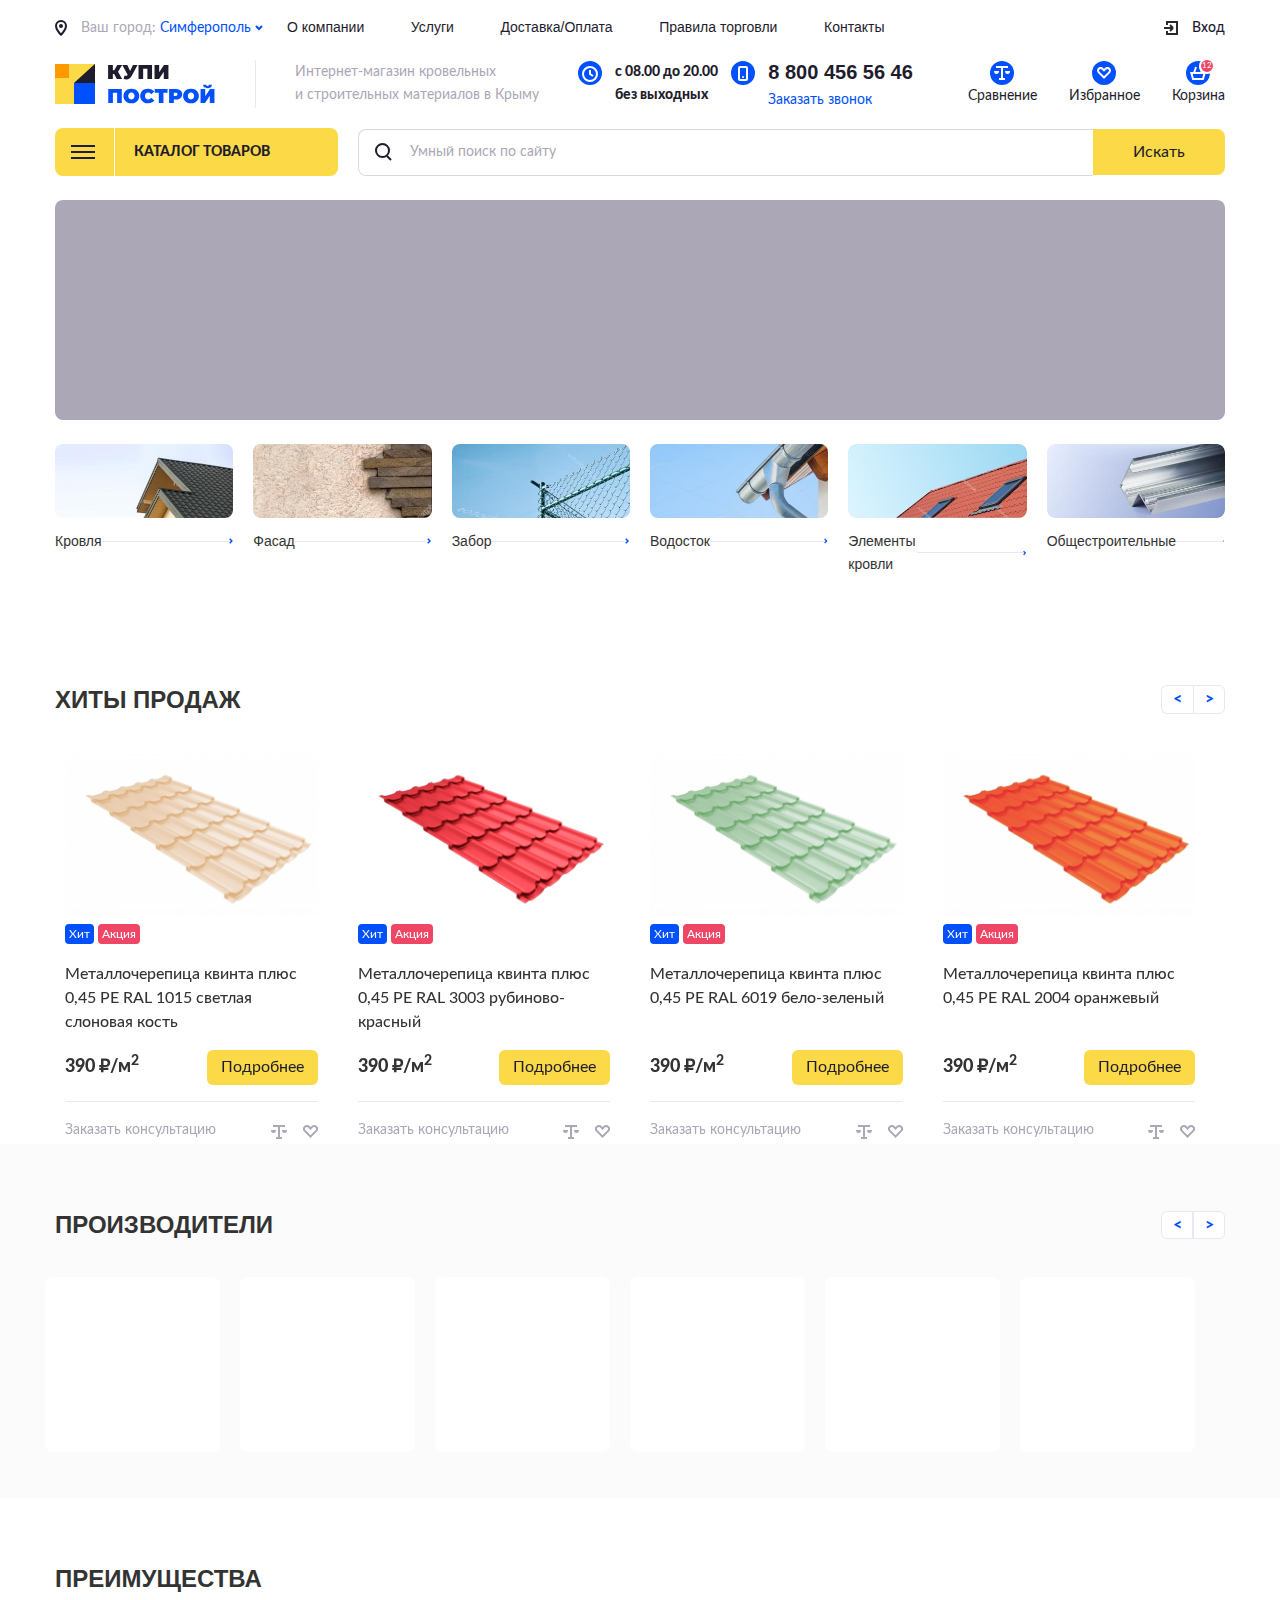
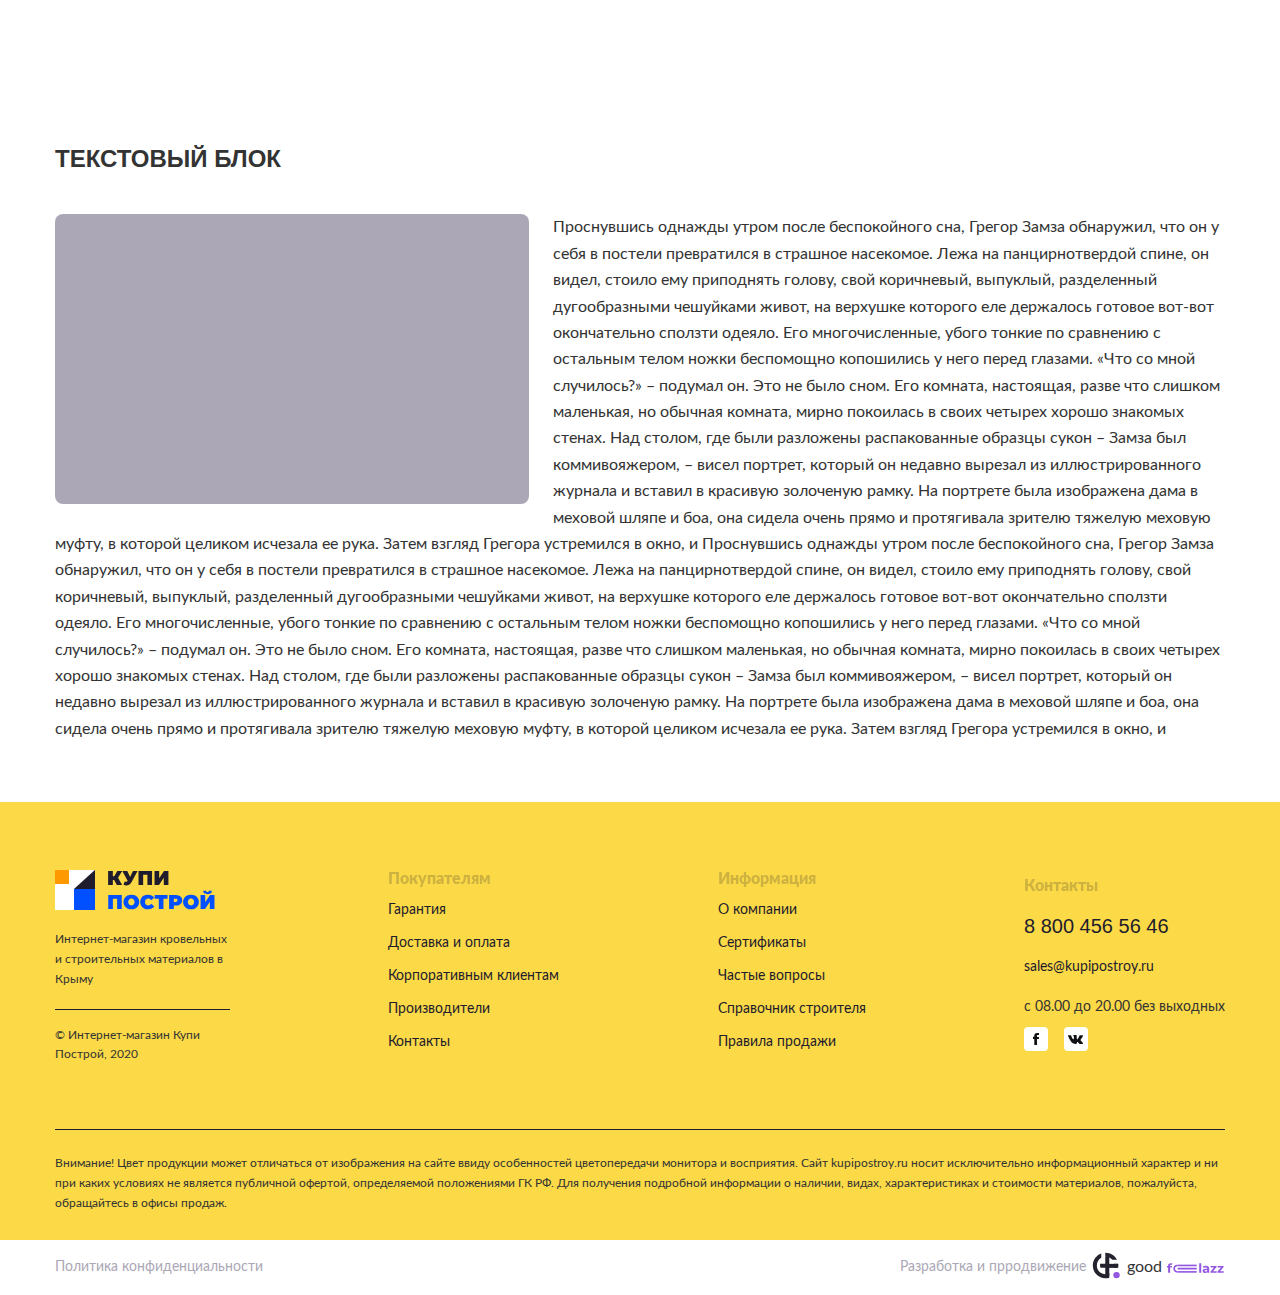
==== commit 3803e558: "created sliders for main page" ====
--- a/app/index.html
+++ b/app/index.html
@@ -10,6 +10,8 @@
 	<link rel="icon" href="images/favicon.png">
 	<meta property="og:image" content="images/dest/preview.jpg">
 	<link rel="stylesheet" href="css/app.min.css">
+	<link rel="stylesheet" href="https://cdnjs.cloudflare.com/ajax/libs/OwlCarousel2/2.3.4/assets/owl.carousel.min.css">
+	<link rel="stylesheet" href="https://cdnjs.cloudflare.com/ajax/libs/OwlCarousel2/2.3.4/assets/owl.theme.default.min.css">
 
 </head>
 
@@ -288,8 +290,8 @@
 						<div class="bestsellers__arrow arrow_right">></div>
 					</div>
 				</div>
-				<div class="row">
-					<div class="col-md-3">
+				<div class="row owl-carousel">
+					<!-- <div class="col-md-12"> -->
 						<div class="bestsellers-card">
 							<figure class="bestsellers__image">
 								<img src="images/dest/best-1.png" alt="">
@@ -322,8 +324,8 @@
 								</div>
 							</div>
 						</div>
-					</div>
-					<div class="col-md-3">
+					<!-- </div> -->
+					<!-- <div class="col-md-3"> -->
 						<div class="bestsellers-card">
 							<figure class="bestsellers__image">
 								<img src="images/dest/best-2.png" alt="">
@@ -356,8 +358,8 @@
 								</div>
 							</div>
 						</div>
-					</div>
-					<div class="col-md-3">
+					<!-- </div> -->
+					<!-- <div class="col-md-3"> -->
 						<div class="bestsellers-card">
 							<figure class="bestsellers__image">
 								<img src="images/dest/best-3.png" alt="">
@@ -390,8 +392,8 @@
 								</div>
 							</div>
 						</div>
-					</div>
-					<div class="col-md-3">
+					<!-- </div> -->
+					<!-- <div class="col-md-3"> -->
 						<div class="bestsellers-card">
 							<figure class="bestsellers__image">
 								<img src="images/dest/best-4.png" alt="">
@@ -424,7 +426,7 @@
 								</div>
 							</div>
 						</div>
-					</div>
+					<!-- </div> -->
 				</div>
 			</div>
 		</div>
@@ -438,37 +440,37 @@
 						<div class="manufacturers__arrow arrow_right">></div>
 					</div>
 				</div>
-				<div class="row">
-					<div class="col-md-2">
+				<div class="row owl-carousel">
+					<!-- <div class="col-md-2"> -->
 						<figure class="manufacturers__image">
 							<img src="/images/dest/manuf-1.png" alt="">
 						</figure>
-					</div>
-					<div class="col-md-2">
+					<!-- </div> -->
+					<!-- <div class="col-md-2"> -->
 						<figure class="manufacturers__image">
 							<img src="/images/dest/manuf-2.png" alt="">
 						</figure>
-					</div>
-					<div class="col-md-2">
+					<!-- </div> -->
+					<!-- <div class="col-md-2"> -->
 						<figure class="manufacturers__image">
 							<img src="/images/dest/manuf-3.png" alt="">
 						</figure>
-					</div>
-					<div class="col-md-2">
+					<!-- </div> -->
+					<!-- <div class="col-md-2"> -->
 						<figure class="manufacturers__image">
 							<img src="/images/dest/manuf-4.png" alt="">
 						</figure>
-					</div>
-					<div class="col-md-2">
+					<!-- </div> -->
+					<!-- <div class="col-md-2"> -->
 						<figure class="manufacturers__image">
 							<img src="/images/dest/manuf-5.png" alt="">
 						</figure>
-					</div>
-					<div class="col-md-2">
+					<!-- </div> -->
+					<!-- <div class="col-md-2"> -->
 						<figure class="manufacturers__image">
 							<img src="/images/dest/manuf-6.png" alt="">
 						</figure>
-					</div>
+					<!-- </div> -->
 				</div>
 			</div>
 		</div>
@@ -502,7 +504,6 @@
 				</div>
 			</div>
 		</div>
-
 
 		<div class="wrapper">
 			<div class="article">
@@ -621,6 +622,8 @@
 		</section>
 	</footer>
 
+	<script src="https://cdnjs.cloudflare.com/ajax/libs/jquery/3.5.1/jquery.min.js"></script>
+	<script src="https://cdnjs.cloudflare.com/ajax/libs/OwlCarousel2/2.3.4/owl.carousel.min.js"></script>
 	<script src="js/app.min.js"></script>
 
 </body>
--- a/app/css/app.min.css
+++ b/app/css/app.min.css
@@ -1 +1 @@
-*,::after,::before{-webkit-box-sizing:border-box;box-sizing:border-box}html{font-family:sans-serif;line-height:1.15;-webkit-text-size-adjust:100%;-webkit-tap-highlight-color:transparent}article,aside,figcaption,figure,footer,header,hgroup,main,nav,section{display:block}body{margin:0;font-family:-apple-system,BlinkMacSystemFont,"Segoe UI",Roboto,"Helvetica Neue",Arial,"Noto Sans",sans-serif,"Apple Color Emoji","Segoe UI Emoji","Segoe UI Symbol","Noto Color Emoji";font-size:1rem;font-weight:400;line-height:1.5;color:#212529;text-align:left;background-color:#fff}[tabindex="-1"]:focus:not(:focus-visible){outline:0!important}hr{-webkit-box-sizing:content-box;box-sizing:content-box;height:0;overflow:visible}h1,h2,h3,h4,h5,h6{margin-top:0;margin-bottom:.5rem}p{margin-top:0;margin-bottom:1rem}abbr[data-original-title],abbr[title]{text-decoration:underline;-webkit-text-decoration:underline dotted;text-decoration:underline dotted;cursor:help;border-bottom:0;-webkit-text-decoration-skip-ink:none;text-decoration-skip-ink:none}address{margin-bottom:1rem;font-style:normal;line-height:inherit}dl,ol,ul{margin-top:0;margin-bottom:1rem}ol ol,ol ul,ul ol,ul ul{margin-bottom:0}dt{font-weight:700}dd{margin-bottom:.5rem;margin-left:0}blockquote{margin:0 0 1rem}b,strong{font-weight:bolder}small{font-size:80%}sub,sup{position:relative;font-size:75%;line-height:0;vertical-align:baseline}sub{bottom:-.25em}sup{top:-.5em}a{color:#007bff;text-decoration:none;background-color:transparent}a:hover{color:#0056b3;text-decoration:underline}a:not([href]):not([class]){color:inherit;text-decoration:none}a:not([href]):not([class]):hover{color:inherit;text-decoration:none}code,kbd,pre,samp{font-family:SFMono-Regular,Menlo,Monaco,Consolas,"Liberation Mono","Courier New",monospace;font-size:1em}pre{margin-top:0;margin-bottom:1rem;overflow:auto;-ms-overflow-style:scrollbar}figure{margin:0 0 1rem}img{vertical-align:middle;border-style:none}svg{overflow:hidden;vertical-align:middle}table{border-collapse:collapse}caption{padding-top:.75rem;padding-bottom:.75rem;color:#6c757d;text-align:left;caption-side:bottom}th{text-align:inherit}label{display:inline-block;margin-bottom:.5rem}button{border-radius:0}button:focus{outline:1px dotted;outline:5px auto -webkit-focus-ring-color}button,input,optgroup,select,textarea{margin:0;font-family:inherit;font-size:inherit;line-height:inherit}button,input{overflow:visible}button,select{text-transform:none}[role=button]{cursor:pointer}select{word-wrap:normal}[type=button],[type=reset],[type=submit],button{-webkit-appearance:button}[type=button]:not(:disabled),[type=reset]:not(:disabled),[type=submit]:not(:disabled),button:not(:disabled){cursor:pointer}[type=button]::-moz-focus-inner,[type=reset]::-moz-focus-inner,[type=submit]::-moz-focus-inner,button::-moz-focus-inner{padding:0;border-style:none}input[type=checkbox],input[type=radio]{-webkit-box-sizing:border-box;box-sizing:border-box;padding:0}textarea{overflow:auto;resize:vertical}fieldset{min-width:0;padding:0;margin:0;border:0}legend{display:block;width:100%;max-width:100%;padding:0;margin-bottom:.5rem;font-size:1.5rem;line-height:inherit;color:inherit;white-space:normal}progress{vertical-align:baseline}[type=number]::-webkit-inner-spin-button,[type=number]::-webkit-outer-spin-button{height:auto}[type=search]{outline-offset:-2px;-webkit-appearance:none}[type=search]::-webkit-search-decoration{-webkit-appearance:none}::-webkit-file-upload-button{font:inherit;-webkit-appearance:button}output{display:inline-block}summary{display:list-item;cursor:pointer}template{display:none}[hidden]{display:none!important}html{-webkit-box-sizing:border-box;box-sizing:border-box;-ms-overflow-style:scrollbar}*,::after,::before{-webkit-box-sizing:inherit;box-sizing:inherit}.container,.container-fluid,.container-lg,.container-md,.container-sm,.container-xl{width:100%;padding-right:10px;padding-left:10px;margin-right:auto;margin-left:auto}@media (min-width:576px){.container,.container-sm{max-width:540px}}@media (min-width:768px){.container,.container-md,.container-sm{max-width:720px}}@media (min-width:992px){.container,.container-lg,.container-md,.container-sm{max-width:960px}}@media (min-width:1200px){.container,.container-lg,.container-md,.container-sm,.container-xl{max-width:1140px}}.row{display:-webkit-box;display:-ms-flexbox;display:flex;-webkit-box-flex:1;-ms-flex:1 0 100%;flex:1 0 100%;-ms-flex-wrap:wrap;flex-wrap:wrap;margin-right:-10px;margin-left:-10px}.no-gutters{margin-right:0;margin-left:0}.no-gutters>.col,.no-gutters>[class*=col-]{padding-right:0;padding-left:0}.col,.col-1,.col-10,.col-11,.col-12,.col-2,.col-3,.col-4,.col-5,.col-6,.col-7,.col-8,.col-9,.col-auto,.col-lg,.col-lg-1,.col-lg-10,.col-lg-11,.col-lg-12,.col-lg-2,.col-lg-3,.col-lg-4,.col-lg-5,.col-lg-6,.col-lg-7,.col-lg-8,.col-lg-9,.col-lg-auto,.col-md,.col-md-1,.col-md-10,.col-md-11,.col-md-12,.col-md-2,.col-md-3,.col-md-4,.col-md-5,.col-md-6,.col-md-7,.col-md-8,.col-md-9,.col-md-auto,.col-sm,.col-sm-1,.col-sm-10,.col-sm-11,.col-sm-12,.col-sm-2,.col-sm-3,.col-sm-4,.col-sm-5,.col-sm-6,.col-sm-7,.col-sm-8,.col-sm-9,.col-sm-auto,.col-xl,.col-xl-1,.col-xl-10,.col-xl-11,.col-xl-12,.col-xl-2,.col-xl-3,.col-xl-4,.col-xl-5,.col-xl-6,.col-xl-7,.col-xl-8,.col-xl-9,.col-xl-auto{position:relative;width:100%;padding-right:10px;padding-left:10px}.col{-ms-flex-preferred-size:0;flex-basis:0;-webkit-box-flex:1;-ms-flex-positive:1;flex-grow:1;max-width:100%}.row-cols-1>*{-webkit-box-flex:0;-ms-flex:0 0 100%;flex:0 0 100%;max-width:100%}.row-cols-2>*{-webkit-box-flex:0;-ms-flex:0 0 50%;flex:0 0 50%;max-width:50%}.row-cols-3>*{-webkit-box-flex:0;-ms-flex:0 0 33.33333%;flex:0 0 33.33333%;max-width:33.33333%}.row-cols-4>*{-webkit-box-flex:0;-ms-flex:0 0 25%;flex:0 0 25%;max-width:25%}.row-cols-5>*{-webkit-box-flex:0;-ms-flex:0 0 20%;flex:0 0 20%;max-width:20%}.row-cols-6>*{-webkit-box-flex:0;-ms-flex:0 0 16.66667%;flex:0 0 16.66667%;max-width:16.66667%}.col-auto{-webkit-box-flex:0;-ms-flex:0 0 auto;flex:0 0 auto;width:auto;max-width:100%}.col-1{-webkit-box-flex:0;-ms-flex:0 0 8.33333%;flex:0 0 8.33333%;max-width:8.33333%}.col-2{-webkit-box-flex:0;-ms-flex:0 0 16.66667%;flex:0 0 16.66667%;max-width:16.66667%}.col-3{-webkit-box-flex:0;-ms-flex:0 0 25%;flex:0 0 25%;max-width:25%}.col-4{-webkit-box-flex:0;-ms-flex:0 0 33.33333%;flex:0 0 33.33333%;max-width:33.33333%}.col-5{-webkit-box-flex:0;-ms-flex:0 0 41.66667%;flex:0 0 41.66667%;max-width:41.66667%}.col-6{-webkit-box-flex:0;-ms-flex:0 0 50%;flex:0 0 50%;max-width:50%}.col-7{-webkit-box-flex:0;-ms-flex:0 0 58.33333%;flex:0 0 58.33333%;max-width:58.33333%}.col-8{-webkit-box-flex:0;-ms-flex:0 0 66.66667%;flex:0 0 66.66667%;max-width:66.66667%}.col-9{-webkit-box-flex:0;-ms-flex:0 0 75%;flex:0 0 75%;max-width:75%}.col-10{-webkit-box-flex:0;-ms-flex:0 0 83.33333%;flex:0 0 83.33333%;max-width:83.33333%}.col-11{-webkit-box-flex:0;-ms-flex:0 0 91.66667%;flex:0 0 91.66667%;max-width:91.66667%}.col-12{-webkit-box-flex:0;-ms-flex:0 0 100%;flex:0 0 100%;max-width:100%}.order-first{-webkit-box-ordinal-group:0;-ms-flex-order:-1;order:-1}.order-last{-webkit-box-ordinal-group:14;-ms-flex-order:13;order:13}.order-0{-webkit-box-ordinal-group:1;-ms-flex-order:0;order:0}.order-1{-webkit-box-ordinal-group:2;-ms-flex-order:1;order:1}.order-2{-webkit-box-ordinal-group:3;-ms-flex-order:2;order:2}.order-3{-webkit-box-ordinal-group:4;-ms-flex-order:3;order:3}.order-4{-webkit-box-ordinal-group:5;-ms-flex-order:4;order:4}.order-5{-webkit-box-ordinal-group:6;-ms-flex-order:5;order:5}.order-6{-webkit-box-ordinal-group:7;-ms-flex-order:6;order:6}.order-7{-webkit-box-ordinal-group:8;-ms-flex-order:7;order:7}.order-8{-webkit-box-ordinal-group:9;-ms-flex-order:8;order:8}.order-9{-webkit-box-ordinal-group:10;-ms-flex-order:9;order:9}.order-10{-webkit-box-ordinal-group:11;-ms-flex-order:10;order:10}.order-11{-webkit-box-ordinal-group:12;-ms-flex-order:11;order:11}.order-12{-webkit-box-ordinal-group:13;-ms-flex-order:12;order:12}.offset-1{margin-left:8.33333%}.offset-2{margin-left:16.66667%}.offset-3{margin-left:25%}.offset-4{margin-left:33.33333%}.offset-5{margin-left:41.66667%}.offset-6{margin-left:50%}.offset-7{margin-left:58.33333%}.offset-8{margin-left:66.66667%}.offset-9{margin-left:75%}.offset-10{margin-left:83.33333%}.offset-11{margin-left:91.66667%}@media (min-width:576px){.col-sm{-ms-flex-preferred-size:0;flex-basis:0;-webkit-box-flex:1;-ms-flex-positive:1;flex-grow:1;max-width:100%}.row-cols-sm-1>*{-webkit-box-flex:0;-ms-flex:0 0 100%;flex:0 0 100%;max-width:100%}.row-cols-sm-2>*{-webkit-box-flex:0;-ms-flex:0 0 50%;flex:0 0 50%;max-width:50%}.row-cols-sm-3>*{-webkit-box-flex:0;-ms-flex:0 0 33.33333%;flex:0 0 33.33333%;max-width:33.33333%}.row-cols-sm-4>*{-webkit-box-flex:0;-ms-flex:0 0 25%;flex:0 0 25%;max-width:25%}.row-cols-sm-5>*{-webkit-box-flex:0;-ms-flex:0 0 20%;flex:0 0 20%;max-width:20%}.row-cols-sm-6>*{-webkit-box-flex:0;-ms-flex:0 0 16.66667%;flex:0 0 16.66667%;max-width:16.66667%}.col-sm-auto{-webkit-box-flex:0;-ms-flex:0 0 auto;flex:0 0 auto;width:auto;max-width:100%}.col-sm-1{-webkit-box-flex:0;-ms-flex:0 0 8.33333%;flex:0 0 8.33333%;max-width:8.33333%}.col-sm-2{-webkit-box-flex:0;-ms-flex:0 0 16.66667%;flex:0 0 16.66667%;max-width:16.66667%}.col-sm-3{-webkit-box-flex:0;-ms-flex:0 0 25%;flex:0 0 25%;max-width:25%}.col-sm-4{-webkit-box-flex:0;-ms-flex:0 0 33.33333%;flex:0 0 33.33333%;max-width:33.33333%}.col-sm-5{-webkit-box-flex:0;-ms-flex:0 0 41.66667%;flex:0 0 41.66667%;max-width:41.66667%}.col-sm-6{-webkit-box-flex:0;-ms-flex:0 0 50%;flex:0 0 50%;max-width:50%}.col-sm-7{-webkit-box-flex:0;-ms-flex:0 0 58.33333%;flex:0 0 58.33333%;max-width:58.33333%}.col-sm-8{-webkit-box-flex:0;-ms-flex:0 0 66.66667%;flex:0 0 66.66667%;max-width:66.66667%}.col-sm-9{-webkit-box-flex:0;-ms-flex:0 0 75%;flex:0 0 75%;max-width:75%}.col-sm-10{-webkit-box-flex:0;-ms-flex:0 0 83.33333%;flex:0 0 83.33333%;max-width:83.33333%}.col-sm-11{-webkit-box-flex:0;-ms-flex:0 0 91.66667%;flex:0 0 91.66667%;max-width:91.66667%}.col-sm-12{-webkit-box-flex:0;-ms-flex:0 0 100%;flex:0 0 100%;max-width:100%}.order-sm-first{-webkit-box-ordinal-group:0;-ms-flex-order:-1;order:-1}.order-sm-last{-webkit-box-ordinal-group:14;-ms-flex-order:13;order:13}.order-sm-0{-webkit-box-ordinal-group:1;-ms-flex-order:0;order:0}.order-sm-1{-webkit-box-ordinal-group:2;-ms-flex-order:1;order:1}.order-sm-2{-webkit-box-ordinal-group:3;-ms-flex-order:2;order:2}.order-sm-3{-webkit-box-ordinal-group:4;-ms-flex-order:3;order:3}.order-sm-4{-webkit-box-ordinal-group:5;-ms-flex-order:4;order:4}.order-sm-5{-webkit-box-ordinal-group:6;-ms-flex-order:5;order:5}.order-sm-6{-webkit-box-ordinal-group:7;-ms-flex-order:6;order:6}.order-sm-7{-webkit-box-ordinal-group:8;-ms-flex-order:7;order:7}.order-sm-8{-webkit-box-ordinal-group:9;-ms-flex-order:8;order:8}.order-sm-9{-webkit-box-ordinal-group:10;-ms-flex-order:9;order:9}.order-sm-10{-webkit-box-ordinal-group:11;-ms-flex-order:10;order:10}.order-sm-11{-webkit-box-ordinal-group:12;-ms-flex-order:11;order:11}.order-sm-12{-webkit-box-ordinal-group:13;-ms-flex-order:12;order:12}.offset-sm-0{margin-left:0}.offset-sm-1{margin-left:8.33333%}.offset-sm-2{margin-left:16.66667%}.offset-sm-3{margin-left:25%}.offset-sm-4{margin-left:33.33333%}.offset-sm-5{margin-left:41.66667%}.offset-sm-6{margin-left:50%}.offset-sm-7{margin-left:58.33333%}.offset-sm-8{margin-left:66.66667%}.offset-sm-9{margin-left:75%}.offset-sm-10{margin-left:83.33333%}.offset-sm-11{margin-left:91.66667%}}@media (min-width:768px){.col-md{-ms-flex-preferred-size:0;flex-basis:0;-webkit-box-flex:1;-ms-flex-positive:1;flex-grow:1;max-width:100%}.row-cols-md-1>*{-webkit-box-flex:0;-ms-flex:0 0 100%;flex:0 0 100%;max-width:100%}.row-cols-md-2>*{-webkit-box-flex:0;-ms-flex:0 0 50%;flex:0 0 50%;max-width:50%}.row-cols-md-3>*{-webkit-box-flex:0;-ms-flex:0 0 33.33333%;flex:0 0 33.33333%;max-width:33.33333%}.row-cols-md-4>*{-webkit-box-flex:0;-ms-flex:0 0 25%;flex:0 0 25%;max-width:25%}.row-cols-md-5>*{-webkit-box-flex:0;-ms-flex:0 0 20%;flex:0 0 20%;max-width:20%}.row-cols-md-6>*{-webkit-box-flex:0;-ms-flex:0 0 16.66667%;flex:0 0 16.66667%;max-width:16.66667%}.col-md-auto{-webkit-box-flex:0;-ms-flex:0 0 auto;flex:0 0 auto;width:auto;max-width:100%}.col-md-1{-webkit-box-flex:0;-ms-flex:0 0 8.33333%;flex:0 0 8.33333%;max-width:8.33333%}.col-md-2{-webkit-box-flex:0;-ms-flex:0 0 16.66667%;flex:0 0 16.66667%;max-width:16.66667%}.col-md-3{-webkit-box-flex:0;-ms-flex:0 0 25%;flex:0 0 25%;max-width:25%}.col-md-4{-webkit-box-flex:0;-ms-flex:0 0 33.33333%;flex:0 0 33.33333%;max-width:33.33333%}.col-md-5{-webkit-box-flex:0;-ms-flex:0 0 41.66667%;flex:0 0 41.66667%;max-width:41.66667%}.col-md-6{-webkit-box-flex:0;-ms-flex:0 0 50%;flex:0 0 50%;max-width:50%}.col-md-7{-webkit-box-flex:0;-ms-flex:0 0 58.33333%;flex:0 0 58.33333%;max-width:58.33333%}.col-md-8{-webkit-box-flex:0;-ms-flex:0 0 66.66667%;flex:0 0 66.66667%;max-width:66.66667%}.col-md-9{-webkit-box-flex:0;-ms-flex:0 0 75%;flex:0 0 75%;max-width:75%}.col-md-10{-webkit-box-flex:0;-ms-flex:0 0 83.33333%;flex:0 0 83.33333%;max-width:83.33333%}.col-md-11{-webkit-box-flex:0;-ms-flex:0 0 91.66667%;flex:0 0 91.66667%;max-width:91.66667%}.col-md-12{-webkit-box-flex:0;-ms-flex:0 0 100%;flex:0 0 100%;max-width:100%}.order-md-first{-webkit-box-ordinal-group:0;-ms-flex-order:-1;order:-1}.order-md-last{-webkit-box-ordinal-group:14;-ms-flex-order:13;order:13}.order-md-0{-webkit-box-ordinal-group:1;-ms-flex-order:0;order:0}.order-md-1{-webkit-box-ordinal-group:2;-ms-flex-order:1;order:1}.order-md-2{-webkit-box-ordinal-group:3;-ms-flex-order:2;order:2}.order-md-3{-webkit-box-ordinal-group:4;-ms-flex-order:3;order:3}.order-md-4{-webkit-box-ordinal-group:5;-ms-flex-order:4;order:4}.order-md-5{-webkit-box-ordinal-group:6;-ms-flex-order:5;order:5}.order-md-6{-webkit-box-ordinal-group:7;-ms-flex-order:6;order:6}.order-md-7{-webkit-box-ordinal-group:8;-ms-flex-order:7;order:7}.order-md-8{-webkit-box-ordinal-group:9;-ms-flex-order:8;order:8}.order-md-9{-webkit-box-ordinal-group:10;-ms-flex-order:9;order:9}.order-md-10{-webkit-box-ordinal-group:11;-ms-flex-order:10;order:10}.order-md-11{-webkit-box-ordinal-group:12;-ms-flex-order:11;order:11}.order-md-12{-webkit-box-ordinal-group:13;-ms-flex-order:12;order:12}.offset-md-0{margin-left:0}.offset-md-1{margin-left:8.33333%}.offset-md-2{margin-left:16.66667%}.offset-md-3{margin-left:25%}.offset-md-4{margin-left:33.33333%}.offset-md-5{margin-left:41.66667%}.offset-md-6{margin-left:50%}.offset-md-7{margin-left:58.33333%}.offset-md-8{margin-left:66.66667%}.offset-md-9{margin-left:75%}.offset-md-10{margin-left:83.33333%}.offset-md-11{margin-left:91.66667%}}@media (min-width:992px){.col-lg{-ms-flex-preferred-size:0;flex-basis:0;-webkit-box-flex:1;-ms-flex-positive:1;flex-grow:1;max-width:100%}.row-cols-lg-1>*{-webkit-box-flex:0;-ms-flex:0 0 100%;flex:0 0 100%;max-width:100%}.row-cols-lg-2>*{-webkit-box-flex:0;-ms-flex:0 0 50%;flex:0 0 50%;max-width:50%}.row-cols-lg-3>*{-webkit-box-flex:0;-ms-flex:0 0 33.33333%;flex:0 0 33.33333%;max-width:33.33333%}.row-cols-lg-4>*{-webkit-box-flex:0;-ms-flex:0 0 25%;flex:0 0 25%;max-width:25%}.row-cols-lg-5>*{-webkit-box-flex:0;-ms-flex:0 0 20%;flex:0 0 20%;max-width:20%}.row-cols-lg-6>*{-webkit-box-flex:0;-ms-flex:0 0 16.66667%;flex:0 0 16.66667%;max-width:16.66667%}.col-lg-auto{-webkit-box-flex:0;-ms-flex:0 0 auto;flex:0 0 auto;width:auto;max-width:100%}.col-lg-1{-webkit-box-flex:0;-ms-flex:0 0 8.33333%;flex:0 0 8.33333%;max-width:8.33333%}.col-lg-2{-webkit-box-flex:0;-ms-flex:0 0 16.66667%;flex:0 0 16.66667%;max-width:16.66667%}.col-lg-3{-webkit-box-flex:0;-ms-flex:0 0 25%;flex:0 0 25%;max-width:25%}.col-lg-4{-webkit-box-flex:0;-ms-flex:0 0 33.33333%;flex:0 0 33.33333%;max-width:33.33333%}.col-lg-5{-webkit-box-flex:0;-ms-flex:0 0 41.66667%;flex:0 0 41.66667%;max-width:41.66667%}.col-lg-6{-webkit-box-flex:0;-ms-flex:0 0 50%;flex:0 0 50%;max-width:50%}.col-lg-7{-webkit-box-flex:0;-ms-flex:0 0 58.33333%;flex:0 0 58.33333%;max-width:58.33333%}.col-lg-8{-webkit-box-flex:0;-ms-flex:0 0 66.66667%;flex:0 0 66.66667%;max-width:66.66667%}.col-lg-9{-webkit-box-flex:0;-ms-flex:0 0 75%;flex:0 0 75%;max-width:75%}.col-lg-10{-webkit-box-flex:0;-ms-flex:0 0 83.33333%;flex:0 0 83.33333%;max-width:83.33333%}.col-lg-11{-webkit-box-flex:0;-ms-flex:0 0 91.66667%;flex:0 0 91.66667%;max-width:91.66667%}.col-lg-12{-webkit-box-flex:0;-ms-flex:0 0 100%;flex:0 0 100%;max-width:100%}.order-lg-first{-webkit-box-ordinal-group:0;-ms-flex-order:-1;order:-1}.order-lg-last{-webkit-box-ordinal-group:14;-ms-flex-order:13;order:13}.order-lg-0{-webkit-box-ordinal-group:1;-ms-flex-order:0;order:0}.order-lg-1{-webkit-box-ordinal-group:2;-ms-flex-order:1;order:1}.order-lg-2{-webkit-box-ordinal-group:3;-ms-flex-order:2;order:2}.order-lg-3{-webkit-box-ordinal-group:4;-ms-flex-order:3;order:3}.order-lg-4{-webkit-box-ordinal-group:5;-ms-flex-order:4;order:4}.order-lg-5{-webkit-box-ordinal-group:6;-ms-flex-order:5;order:5}.order-lg-6{-webkit-box-ordinal-group:7;-ms-flex-order:6;order:6}.order-lg-7{-webkit-box-ordinal-group:8;-ms-flex-order:7;order:7}.order-lg-8{-webkit-box-ordinal-group:9;-ms-flex-order:8;order:8}.order-lg-9{-webkit-box-ordinal-group:10;-ms-flex-order:9;order:9}.order-lg-10{-webkit-box-ordinal-group:11;-ms-flex-order:10;order:10}.order-lg-11{-webkit-box-ordinal-group:12;-ms-flex-order:11;order:11}.order-lg-12{-webkit-box-ordinal-group:13;-ms-flex-order:12;order:12}.offset-lg-0{margin-left:0}.offset-lg-1{margin-left:8.33333%}.offset-lg-2{margin-left:16.66667%}.offset-lg-3{margin-left:25%}.offset-lg-4{margin-left:33.33333%}.offset-lg-5{margin-left:41.66667%}.offset-lg-6{margin-left:50%}.offset-lg-7{margin-left:58.33333%}.offset-lg-8{margin-left:66.66667%}.offset-lg-9{margin-left:75%}.offset-lg-10{margin-left:83.33333%}.offset-lg-11{margin-left:91.66667%}}@media (min-width:1200px){.col-xl{-ms-flex-preferred-size:0;flex-basis:0;-webkit-box-flex:1;-ms-flex-positive:1;flex-grow:1;max-width:100%}.row-cols-xl-1>*{-webkit-box-flex:0;-ms-flex:0 0 100%;flex:0 0 100%;max-width:100%}.row-cols-xl-2>*{-webkit-box-flex:0;-ms-flex:0 0 50%;flex:0 0 50%;max-width:50%}.row-cols-xl-3>*{-webkit-box-flex:0;-ms-flex:0 0 33.33333%;flex:0 0 33.33333%;max-width:33.33333%}.row-cols-xl-4>*{-webkit-box-flex:0;-ms-flex:0 0 25%;flex:0 0 25%;max-width:25%}.row-cols-xl-5>*{-webkit-box-flex:0;-ms-flex:0 0 20%;flex:0 0 20%;max-width:20%}.row-cols-xl-6>*{-webkit-box-flex:0;-ms-flex:0 0 16.66667%;flex:0 0 16.66667%;max-width:16.66667%}.col-xl-auto{-webkit-box-flex:0;-ms-flex:0 0 auto;flex:0 0 auto;width:auto;max-width:100%}.col-xl-1{-webkit-box-flex:0;-ms-flex:0 0 8.33333%;flex:0 0 8.33333%;max-width:8.33333%}.col-xl-2{-webkit-box-flex:0;-ms-flex:0 0 16.66667%;flex:0 0 16.66667%;max-width:16.66667%}.col-xl-3{-webkit-box-flex:0;-ms-flex:0 0 25%;flex:0 0 25%;max-width:25%}.col-xl-4{-webkit-box-flex:0;-ms-flex:0 0 33.33333%;flex:0 0 33.33333%;max-width:33.33333%}.col-xl-5{-webkit-box-flex:0;-ms-flex:0 0 41.66667%;flex:0 0 41.66667%;max-width:41.66667%}.col-xl-6{-webkit-box-flex:0;-ms-flex:0 0 50%;flex:0 0 50%;max-width:50%}.col-xl-7{-webkit-box-flex:0;-ms-flex:0 0 58.33333%;flex:0 0 58.33333%;max-width:58.33333%}.col-xl-8{-webkit-box-flex:0;-ms-flex:0 0 66.66667%;flex:0 0 66.66667%;max-width:66.66667%}.col-xl-9{-webkit-box-flex:0;-ms-flex:0 0 75%;flex:0 0 75%;max-width:75%}.col-xl-10{-webkit-box-flex:0;-ms-flex:0 0 83.33333%;flex:0 0 83.33333%;max-width:83.33333%}.col-xl-11{-webkit-box-flex:0;-ms-flex:0 0 91.66667%;flex:0 0 91.66667%;max-width:91.66667%}.col-xl-12{-webkit-box-flex:0;-ms-flex:0 0 100%;flex:0 0 100%;max-width:100%}.order-xl-first{-webkit-box-ordinal-group:0;-ms-flex-order:-1;order:-1}.order-xl-last{-webkit-box-ordinal-group:14;-ms-flex-order:13;order:13}.order-xl-0{-webkit-box-ordinal-group:1;-ms-flex-order:0;order:0}.order-xl-1{-webkit-box-ordinal-group:2;-ms-flex-order:1;order:1}.order-xl-2{-webkit-box-ordinal-group:3;-ms-flex-order:2;order:2}.order-xl-3{-webkit-box-ordinal-group:4;-ms-flex-order:3;order:3}.order-xl-4{-webkit-box-ordinal-group:5;-ms-flex-order:4;order:4}.order-xl-5{-webkit-box-ordinal-group:6;-ms-flex-order:5;order:5}.order-xl-6{-webkit-box-ordinal-group:7;-ms-flex-order:6;order:6}.order-xl-7{-webkit-box-ordinal-group:8;-ms-flex-order:7;order:7}.order-xl-8{-webkit-box-ordinal-group:9;-ms-flex-order:8;order:8}.order-xl-9{-webkit-box-ordinal-group:10;-ms-flex-order:9;order:9}.order-xl-10{-webkit-box-ordinal-group:11;-ms-flex-order:10;order:10}.order-xl-11{-webkit-box-ordinal-group:12;-ms-flex-order:11;order:11}.order-xl-12{-webkit-box-ordinal-group:13;-ms-flex-order:12;order:12}.offset-xl-0{margin-left:0}.offset-xl-1{margin-left:8.33333%}.offset-xl-2{margin-left:16.66667%}.offset-xl-3{margin-left:25%}.offset-xl-4{margin-left:33.33333%}.offset-xl-5{margin-left:41.66667%}.offset-xl-6{margin-left:50%}.offset-xl-7{margin-left:58.33333%}.offset-xl-8{margin-left:66.66667%}.offset-xl-9{margin-left:75%}.offset-xl-10{margin-left:83.33333%}.offset-xl-11{margin-left:91.66667%}}.d-none{display:none!important}.d-inline{display:inline!important}.d-inline-block{display:inline-block!important}.d-block{display:block!important}.d-table{display:table!important}.d-table-row{display:table-row!important}.d-table-cell{display:table-cell!important}.d-flex{display:-webkit-box!important;display:-ms-flexbox!important;display:flex!important}.d-inline-flex{display:-webkit-inline-box!important;display:-ms-inline-flexbox!important;display:inline-flex!important}@media (min-width:576px){.d-sm-none{display:none!important}.d-sm-inline{display:inline!important}.d-sm-inline-block{display:inline-block!important}.d-sm-block{display:block!important}.d-sm-table{display:table!important}.d-sm-table-row{display:table-row!important}.d-sm-table-cell{display:table-cell!important}.d-sm-flex{display:-webkit-box!important;display:-ms-flexbox!important;display:flex!important}.d-sm-inline-flex{display:-webkit-inline-box!important;display:-ms-inline-flexbox!important;display:inline-flex!important}}@media (min-width:768px){.d-md-none{display:none!important}.d-md-inline{display:inline!important}.d-md-inline-block{display:inline-block!important}.d-md-block{display:block!important}.d-md-table{display:table!important}.d-md-table-row{display:table-row!important}.d-md-table-cell{display:table-cell!important}.d-md-flex{display:-webkit-box!important;display:-ms-flexbox!important;display:flex!important}.d-md-inline-flex{display:-webkit-inline-box!important;display:-ms-inline-flexbox!important;display:inline-flex!important}}@media (min-width:992px){.d-lg-none{display:none!important}.d-lg-inline{display:inline!important}.d-lg-inline-block{display:inline-block!important}.d-lg-block{display:block!important}.d-lg-table{display:table!important}.d-lg-table-row{display:table-row!important}.d-lg-table-cell{display:table-cell!important}.d-lg-flex{display:-webkit-box!important;display:-ms-flexbox!important;display:flex!important}.d-lg-inline-flex{display:-webkit-inline-box!important;display:-ms-inline-flexbox!important;display:inline-flex!important}}@media (min-width:1200px){.d-xl-none{display:none!important}.d-xl-inline{display:inline!important}.d-xl-inline-block{display:inline-block!important}.d-xl-block{display:block!important}.d-xl-table{display:table!important}.d-xl-table-row{display:table-row!important}.d-xl-table-cell{display:table-cell!important}.d-xl-flex{display:-webkit-box!important;display:-ms-flexbox!important;display:flex!important}.d-xl-inline-flex{display:-webkit-inline-box!important;display:-ms-inline-flexbox!important;display:inline-flex!important}}@media print{.d-print-none{display:none!important}.d-print-inline{display:inline!important}.d-print-inline-block{display:inline-block!important}.d-print-block{display:block!important}.d-print-table{display:table!important}.d-print-table-row{display:table-row!important}.d-print-table-cell{display:table-cell!important}.d-print-flex{display:-webkit-box!important;display:-ms-flexbox!important;display:flex!important}.d-print-inline-flex{display:-webkit-inline-box!important;display:-ms-inline-flexbox!important;display:inline-flex!important}}.flex-row{-webkit-box-orient:horizontal!important;-webkit-box-direction:normal!important;-ms-flex-direction:row!important;flex-direction:row!important}.flex-column{-webkit-box-orient:vertical!important;-webkit-box-direction:normal!important;-ms-flex-direction:column!important;flex-direction:column!important}.flex-row-reverse{-webkit-box-orient:horizontal!important;-webkit-box-direction:reverse!important;-ms-flex-direction:row-reverse!important;flex-direction:row-reverse!important}.flex-column-reverse{-webkit-box-orient:vertical!important;-webkit-box-direction:reverse!important;-ms-flex-direction:column-reverse!important;flex-direction:column-reverse!important}.flex-wrap{-ms-flex-wrap:wrap!important;flex-wrap:wrap!important}.flex-nowrap{-ms-flex-wrap:nowrap!important;flex-wrap:nowrap!important}.flex-wrap-reverse{-ms-flex-wrap:wrap-reverse!important;flex-wrap:wrap-reverse!important}.flex-fill{-webkit-box-flex:1!important;-ms-flex:1 1 auto!important;flex:1 1 auto!important}.flex-grow-0{-webkit-box-flex:0!important;-ms-flex-positive:0!important;flex-grow:0!important}.flex-grow-1{-webkit-box-flex:1!important;-ms-flex-positive:1!important;flex-grow:1!important}.flex-shrink-0{-ms-flex-negative:0!important;flex-shrink:0!important}.flex-shrink-1{-ms-flex-negative:1!important;flex-shrink:1!important}.justify-content-start{-webkit-box-pack:start!important;-ms-flex-pack:start!important;justify-content:flex-start!important}.justify-content-end{-webkit-box-pack:end!important;-ms-flex-pack:end!important;justify-content:flex-end!important}.justify-content-center{-webkit-box-pack:center!important;-ms-flex-pack:center!important;justify-content:center!important}.justify-content-between{-webkit-box-pack:justify!important;-ms-flex-pack:justify!important;justify-content:space-between!important}.justify-content-around{-ms-flex-pack:distribute!important;justify-content:space-around!important}.align-items-start{-webkit-box-align:start!important;-ms-flex-align:start!important;align-items:flex-start!important}.align-items-end{-webkit-box-align:end!important;-ms-flex-align:end!important;align-items:flex-end!important}.align-items-center{-webkit-box-align:center!important;-ms-flex-align:center!important;align-items:center!important}.align-items-baseline{-webkit-box-align:baseline!important;-ms-flex-align:baseline!important;align-items:baseline!important}.align-items-stretch{-webkit-box-align:stretch!important;-ms-flex-align:stretch!important;align-items:stretch!important}.align-content-start{-ms-flex-line-pack:start!important;align-content:flex-start!important}.align-content-end{-ms-flex-line-pack:end!important;align-content:flex-end!important}.align-content-center{-ms-flex-line-pack:center!important;align-content:center!important}.align-content-between{-ms-flex-line-pack:justify!important;align-content:space-between!important}.align-content-around{-ms-flex-line-pack:distribute!important;align-content:space-around!important}.align-content-stretch{-ms-flex-line-pack:stretch!important;align-content:stretch!important}.align-self-auto{-ms-flex-item-align:auto!important;-ms-grid-row-align:auto!important;align-self:auto!important}.align-self-start{-ms-flex-item-align:start!important;align-self:flex-start!important}.align-self-end{-ms-flex-item-align:end!important;align-self:flex-end!important}.align-self-center{-ms-flex-item-align:center!important;-ms-grid-row-align:center!important;align-self:center!important}.align-self-baseline{-ms-flex-item-align:baseline!important;align-self:baseline!important}.align-self-stretch{-ms-flex-item-align:stretch!important;-ms-grid-row-align:stretch!important;align-self:stretch!important}@media (min-width:576px){.flex-sm-row{-webkit-box-orient:horizontal!important;-webkit-box-direction:normal!important;-ms-flex-direction:row!important;flex-direction:row!important}.flex-sm-column{-webkit-box-orient:vertical!important;-webkit-box-direction:normal!important;-ms-flex-direction:column!important;flex-direction:column!important}.flex-sm-row-reverse{-webkit-box-orient:horizontal!important;-webkit-box-direction:reverse!important;-ms-flex-direction:row-reverse!important;flex-direction:row-reverse!important}.flex-sm-column-reverse{-webkit-box-orient:vertical!important;-webkit-box-direction:reverse!important;-ms-flex-direction:column-reverse!important;flex-direction:column-reverse!important}.flex-sm-wrap{-ms-flex-wrap:wrap!important;flex-wrap:wrap!important}.flex-sm-nowrap{-ms-flex-wrap:nowrap!important;flex-wrap:nowrap!important}.flex-sm-wrap-reverse{-ms-flex-wrap:wrap-reverse!important;flex-wrap:wrap-reverse!important}.flex-sm-fill{-webkit-box-flex:1!important;-ms-flex:1 1 auto!important;flex:1 1 auto!important}.flex-sm-grow-0{-webkit-box-flex:0!important;-ms-flex-positive:0!important;flex-grow:0!important}.flex-sm-grow-1{-webkit-box-flex:1!important;-ms-flex-positive:1!important;flex-grow:1!important}.flex-sm-shrink-0{-ms-flex-negative:0!important;flex-shrink:0!important}.flex-sm-shrink-1{-ms-flex-negative:1!important;flex-shrink:1!important}.justify-content-sm-start{-webkit-box-pack:start!important;-ms-flex-pack:start!important;justify-content:flex-start!important}.justify-content-sm-end{-webkit-box-pack:end!important;-ms-flex-pack:end!important;justify-content:flex-end!important}.justify-content-sm-center{-webkit-box-pack:center!important;-ms-flex-pack:center!important;justify-content:center!important}.justify-content-sm-between{-webkit-box-pack:justify!important;-ms-flex-pack:justify!important;justify-content:space-between!important}.justify-content-sm-around{-ms-flex-pack:distribute!important;justify-content:space-around!important}.align-items-sm-start{-webkit-box-align:start!important;-ms-flex-align:start!important;align-items:flex-start!important}.align-items-sm-end{-webkit-box-align:end!important;-ms-flex-align:end!important;align-items:flex-end!important}.align-items-sm-center{-webkit-box-align:center!important;-ms-flex-align:center!important;align-items:center!important}.align-items-sm-baseline{-webkit-box-align:baseline!important;-ms-flex-align:baseline!important;align-items:baseline!important}.align-items-sm-stretch{-webkit-box-align:stretch!important;-ms-flex-align:stretch!important;align-items:stretch!important}.align-content-sm-start{-ms-flex-line-pack:start!important;align-content:flex-start!important}.align-content-sm-end{-ms-flex-line-pack:end!important;align-content:flex-end!important}.align-content-sm-center{-ms-flex-line-pack:center!important;align-content:center!important}.align-content-sm-between{-ms-flex-line-pack:justify!important;align-content:space-between!important}.align-content-sm-around{-ms-flex-line-pack:distribute!important;align-content:space-around!important}.align-content-sm-stretch{-ms-flex-line-pack:stretch!important;align-content:stretch!important}.align-self-sm-auto{-ms-flex-item-align:auto!important;-ms-grid-row-align:auto!important;align-self:auto!important}.align-self-sm-start{-ms-flex-item-align:start!important;align-self:flex-start!important}.align-self-sm-end{-ms-flex-item-align:end!important;align-self:flex-end!important}.align-self-sm-center{-ms-flex-item-align:center!important;-ms-grid-row-align:center!important;align-self:center!important}.align-self-sm-baseline{-ms-flex-item-align:baseline!important;align-self:baseline!important}.align-self-sm-stretch{-ms-flex-item-align:stretch!important;-ms-grid-row-align:stretch!important;align-self:stretch!important}}@media (min-width:768px){.flex-md-row{-webkit-box-orient:horizontal!important;-webkit-box-direction:normal!important;-ms-flex-direction:row!important;flex-direction:row!important}.flex-md-column{-webkit-box-orient:vertical!important;-webkit-box-direction:normal!important;-ms-flex-direction:column!important;flex-direction:column!important}.flex-md-row-reverse{-webkit-box-orient:horizontal!important;-webkit-box-direction:reverse!important;-ms-flex-direction:row-reverse!important;flex-direction:row-reverse!important}.flex-md-column-reverse{-webkit-box-orient:vertical!important;-webkit-box-direction:reverse!important;-ms-flex-direction:column-reverse!important;flex-direction:column-reverse!important}.flex-md-wrap{-ms-flex-wrap:wrap!important;flex-wrap:wrap!important}.flex-md-nowrap{-ms-flex-wrap:nowrap!important;flex-wrap:nowrap!important}.flex-md-wrap-reverse{-ms-flex-wrap:wrap-reverse!important;flex-wrap:wrap-reverse!important}.flex-md-fill{-webkit-box-flex:1!important;-ms-flex:1 1 auto!important;flex:1 1 auto!important}.flex-md-grow-0{-webkit-box-flex:0!important;-ms-flex-positive:0!important;flex-grow:0!important}.flex-md-grow-1{-webkit-box-flex:1!important;-ms-flex-positive:1!important;flex-grow:1!important}.flex-md-shrink-0{-ms-flex-negative:0!important;flex-shrink:0!important}.flex-md-shrink-1{-ms-flex-negative:1!important;flex-shrink:1!important}.justify-content-md-start{-webkit-box-pack:start!important;-ms-flex-pack:start!important;justify-content:flex-start!important}.justify-content-md-end{-webkit-box-pack:end!important;-ms-flex-pack:end!important;justify-content:flex-end!important}.justify-content-md-center{-webkit-box-pack:center!important;-ms-flex-pack:center!important;justify-content:center!important}.justify-content-md-between{-webkit-box-pack:justify!important;-ms-flex-pack:justify!important;justify-content:space-between!important}.justify-content-md-around{-ms-flex-pack:distribute!important;justify-content:space-around!important}.align-items-md-start{-webkit-box-align:start!important;-ms-flex-align:start!important;align-items:flex-start!important}.align-items-md-end{-webkit-box-align:end!important;-ms-flex-align:end!important;align-items:flex-end!important}.align-items-md-center{-webkit-box-align:center!important;-ms-flex-align:center!important;align-items:center!important}.align-items-md-baseline{-webkit-box-align:baseline!important;-ms-flex-align:baseline!important;align-items:baseline!important}.align-items-md-stretch{-webkit-box-align:stretch!important;-ms-flex-align:stretch!important;align-items:stretch!important}.align-content-md-start{-ms-flex-line-pack:start!important;align-content:flex-start!important}.align-content-md-end{-ms-flex-line-pack:end!important;align-content:flex-end!important}.align-content-md-center{-ms-flex-line-pack:center!important;align-content:center!important}.align-content-md-between{-ms-flex-line-pack:justify!important;align-content:space-between!important}.align-content-md-around{-ms-flex-line-pack:distribute!important;align-content:space-around!important}.align-content-md-stretch{-ms-flex-line-pack:stretch!important;align-content:stretch!important}.align-self-md-auto{-ms-flex-item-align:auto!important;-ms-grid-row-align:auto!important;align-self:auto!important}.align-self-md-start{-ms-flex-item-align:start!important;align-self:flex-start!important}.align-self-md-end{-ms-flex-item-align:end!important;align-self:flex-end!important}.align-self-md-center{-ms-flex-item-align:center!important;-ms-grid-row-align:center!important;align-self:center!important}.align-self-md-baseline{-ms-flex-item-align:baseline!important;align-self:baseline!important}.align-self-md-stretch{-ms-flex-item-align:stretch!important;-ms-grid-row-align:stretch!important;align-self:stretch!important}}@media (min-width:992px){.flex-lg-row{-webkit-box-orient:horizontal!important;-webkit-box-direction:normal!important;-ms-flex-direction:row!important;flex-direction:row!important}.flex-lg-column{-webkit-box-orient:vertical!important;-webkit-box-direction:normal!important;-ms-flex-direction:column!important;flex-direction:column!important}.flex-lg-row-reverse{-webkit-box-orient:horizontal!important;-webkit-box-direction:reverse!important;-ms-flex-direction:row-reverse!important;flex-direction:row-reverse!important}.flex-lg-column-reverse{-webkit-box-orient:vertical!important;-webkit-box-direction:reverse!important;-ms-flex-direction:column-reverse!important;flex-direction:column-reverse!important}.flex-lg-wrap{-ms-flex-wrap:wrap!important;flex-wrap:wrap!important}.flex-lg-nowrap{-ms-flex-wrap:nowrap!important;flex-wrap:nowrap!important}.flex-lg-wrap-reverse{-ms-flex-wrap:wrap-reverse!important;flex-wrap:wrap-reverse!important}.flex-lg-fill{-webkit-box-flex:1!important;-ms-flex:1 1 auto!important;flex:1 1 auto!important}.flex-lg-grow-0{-webkit-box-flex:0!important;-ms-flex-positive:0!important;flex-grow:0!important}.flex-lg-grow-1{-webkit-box-flex:1!important;-ms-flex-positive:1!important;flex-grow:1!important}.flex-lg-shrink-0{-ms-flex-negative:0!important;flex-shrink:0!important}.flex-lg-shrink-1{-ms-flex-negative:1!important;flex-shrink:1!important}.justify-content-lg-start{-webkit-box-pack:start!important;-ms-flex-pack:start!important;justify-content:flex-start!important}.justify-content-lg-end{-webkit-box-pack:end!important;-ms-flex-pack:end!important;justify-content:flex-end!important}.justify-content-lg-center{-webkit-box-pack:center!important;-ms-flex-pack:center!important;justify-content:center!important}.justify-content-lg-between{-webkit-box-pack:justify!important;-ms-flex-pack:justify!important;justify-content:space-between!important}.justify-content-lg-around{-ms-flex-pack:distribute!important;justify-content:space-around!important}.align-items-lg-start{-webkit-box-align:start!important;-ms-flex-align:start!important;align-items:flex-start!important}.align-items-lg-end{-webkit-box-align:end!important;-ms-flex-align:end!important;align-items:flex-end!important}.align-items-lg-center{-webkit-box-align:center!important;-ms-flex-align:center!important;align-items:center!important}.align-items-lg-baseline{-webkit-box-align:baseline!important;-ms-flex-align:baseline!important;align-items:baseline!important}.align-items-lg-stretch{-webkit-box-align:stretch!important;-ms-flex-align:stretch!important;align-items:stretch!important}.align-content-lg-start{-ms-flex-line-pack:start!important;align-content:flex-start!important}.align-content-lg-end{-ms-flex-line-pack:end!important;align-content:flex-end!important}.align-content-lg-center{-ms-flex-line-pack:center!important;align-content:center!important}.align-content-lg-between{-ms-flex-line-pack:justify!important;align-content:space-between!important}.align-content-lg-around{-ms-flex-line-pack:distribute!important;align-content:space-around!important}.align-content-lg-stretch{-ms-flex-line-pack:stretch!important;align-content:stretch!important}.align-self-lg-auto{-ms-flex-item-align:auto!important;-ms-grid-row-align:auto!important;align-self:auto!important}.align-self-lg-start{-ms-flex-item-align:start!important;align-self:flex-start!important}.align-self-lg-end{-ms-flex-item-align:end!important;align-self:flex-end!important}.align-self-lg-center{-ms-flex-item-align:center!important;-ms-grid-row-align:center!important;align-self:center!important}.align-self-lg-baseline{-ms-flex-item-align:baseline!important;align-self:baseline!important}.align-self-lg-stretch{-ms-flex-item-align:stretch!important;-ms-grid-row-align:stretch!important;align-self:stretch!important}}@media (min-width:1200px){.flex-xl-row{-webkit-box-orient:horizontal!important;-webkit-box-direction:normal!important;-ms-flex-direction:row!important;flex-direction:row!important}.flex-xl-column{-webkit-box-orient:vertical!important;-webkit-box-direction:normal!important;-ms-flex-direction:column!important;flex-direction:column!important}.flex-xl-row-reverse{-webkit-box-orient:horizontal!important;-webkit-box-direction:reverse!important;-ms-flex-direction:row-reverse!important;flex-direction:row-reverse!important}.flex-xl-column-reverse{-webkit-box-orient:vertical!important;-webkit-box-direction:reverse!important;-ms-flex-direction:column-reverse!important;flex-direction:column-reverse!important}.flex-xl-wrap{-ms-flex-wrap:wrap!important;flex-wrap:wrap!important}.flex-xl-nowrap{-ms-flex-wrap:nowrap!important;flex-wrap:nowrap!important}.flex-xl-wrap-reverse{-ms-flex-wrap:wrap-reverse!important;flex-wrap:wrap-reverse!important}.flex-xl-fill{-webkit-box-flex:1!important;-ms-flex:1 1 auto!important;flex:1 1 auto!important}.flex-xl-grow-0{-webkit-box-flex:0!important;-ms-flex-positive:0!important;flex-grow:0!important}.flex-xl-grow-1{-webkit-box-flex:1!important;-ms-flex-positive:1!important;flex-grow:1!important}.flex-xl-shrink-0{-ms-flex-negative:0!important;flex-shrink:0!important}.flex-xl-shrink-1{-ms-flex-negative:1!important;flex-shrink:1!important}.justify-content-xl-start{-webkit-box-pack:start!important;-ms-flex-pack:start!important;justify-content:flex-start!important}.justify-content-xl-end{-webkit-box-pack:end!important;-ms-flex-pack:end!important;justify-content:flex-end!important}.justify-content-xl-center{-webkit-box-pack:center!important;-ms-flex-pack:center!important;justify-content:center!important}.justify-content-xl-between{-webkit-box-pack:justify!important;-ms-flex-pack:justify!important;justify-content:space-between!important}.justify-content-xl-around{-ms-flex-pack:distribute!important;justify-content:space-around!important}.align-items-xl-start{-webkit-box-align:start!important;-ms-flex-align:start!important;align-items:flex-start!important}.align-items-xl-end{-webkit-box-align:end!important;-ms-flex-align:end!important;align-items:flex-end!important}.align-items-xl-center{-webkit-box-align:center!important;-ms-flex-align:center!important;align-items:center!important}.align-items-xl-baseline{-webkit-box-align:baseline!important;-ms-flex-align:baseline!important;align-items:baseline!important}.align-items-xl-stretch{-webkit-box-align:stretch!important;-ms-flex-align:stretch!important;align-items:stretch!important}.align-content-xl-start{-ms-flex-line-pack:start!important;align-content:flex-start!important}.align-content-xl-end{-ms-flex-line-pack:end!important;align-content:flex-end!important}.align-content-xl-center{-ms-flex-line-pack:center!important;align-content:center!important}.align-content-xl-between{-ms-flex-line-pack:justify!important;align-content:space-between!important}.align-content-xl-around{-ms-flex-line-pack:distribute!important;align-content:space-around!important}.align-content-xl-stretch{-ms-flex-line-pack:stretch!important;align-content:stretch!important}.align-self-xl-auto{-ms-flex-item-align:auto!important;-ms-grid-row-align:auto!important;align-self:auto!important}.align-self-xl-start{-ms-flex-item-align:start!important;align-self:flex-start!important}.align-self-xl-end{-ms-flex-item-align:end!important;align-self:flex-end!important}.align-self-xl-center{-ms-flex-item-align:center!important;-ms-grid-row-align:center!important;align-self:center!important}.align-self-xl-baseline{-ms-flex-item-align:baseline!important;align-self:baseline!important}.align-self-xl-stretch{-ms-flex-item-align:stretch!important;-ms-grid-row-align:stretch!important;align-self:stretch!important}}.m-0{margin:0!important}.mt-0,.my-0{margin-top:0!important}.mr-0,.mx-0{margin-right:0!important}.mb-0,.my-0{margin-bottom:0!important}.ml-0,.mx-0{margin-left:0!important}.m-1{margin:.25rem!important}.mt-1,.my-1{margin-top:.25rem!important}.mr-1,.mx-1{margin-right:.25rem!important}.mb-1,.my-1{margin-bottom:.25rem!important}.ml-1,.mx-1{margin-left:.25rem!important}.m-2{margin:.5rem!important}.mt-2,.my-2{margin-top:.5rem!important}.mr-2,.mx-2{margin-right:.5rem!important}.mb-2,.my-2{margin-bottom:.5rem!important}.ml-2,.mx-2{margin-left:.5rem!important}.m-3{margin:1rem!important}.mt-3,.my-3{margin-top:1rem!important}.mr-3,.mx-3{margin-right:1rem!important}.mb-3,.my-3{margin-bottom:1rem!important}.ml-3,.mx-3{margin-left:1rem!important}.m-4{margin:1.5rem!important}.mt-4,.my-4{margin-top:1.5rem!important}.mr-4,.mx-4{margin-right:1.5rem!important}.mb-4,.my-4{margin-bottom:1.5rem!important}.ml-4,.mx-4{margin-left:1.5rem!important}.m-5{margin:3rem!important}.mt-5,.my-5{margin-top:3rem!important}.mr-5,.mx-5{margin-right:3rem!important}.mb-5,.my-5{margin-bottom:3rem!important}.ml-5,.mx-5{margin-left:3rem!important}.p-0{padding:0!important}.pt-0,.py-0{padding-top:0!important}.pr-0,.px-0{padding-right:0!important}.pb-0,.py-0{padding-bottom:0!important}.pl-0,.px-0{padding-left:0!important}.p-1{padding:.25rem!important}.pt-1,.py-1{padding-top:.25rem!important}.pr-1,.px-1{padding-right:.25rem!important}.pb-1,.py-1{padding-bottom:.25rem!important}.pl-1,.px-1{padding-left:.25rem!important}.p-2{padding:.5rem!important}.pt-2,.py-2{padding-top:.5rem!important}.pr-2,.px-2{padding-right:.5rem!important}.pb-2,.py-2{padding-bottom:.5rem!important}.pl-2,.px-2{padding-left:.5rem!important}.p-3{padding:1rem!important}.pt-3,.py-3{padding-top:1rem!important}.pr-3,.px-3{padding-right:1rem!important}.pb-3,.py-3{padding-bottom:1rem!important}.pl-3,.px-3{padding-left:1rem!important}.p-4{padding:1.5rem!important}.pt-4,.py-4{padding-top:1.5rem!important}.pr-4,.px-4{padding-right:1.5rem!important}.pb-4,.py-4{padding-bottom:1.5rem!important}.pl-4,.px-4{padding-left:1.5rem!important}.p-5{padding:3rem!important}.pt-5,.py-5{padding-top:3rem!important}.pr-5,.px-5{padding-right:3rem!important}.pb-5,.py-5{padding-bottom:3rem!important}.pl-5,.px-5{padding-left:3rem!important}.m-n1{margin:-.25rem!important}.mt-n1,.my-n1{margin-top:-.25rem!important}.mr-n1,.mx-n1{margin-right:-.25rem!important}.mb-n1,.my-n1{margin-bottom:-.25rem!important}.ml-n1,.mx-n1{margin-left:-.25rem!important}.m-n2{margin:-.5rem!important}.mt-n2,.my-n2{margin-top:-.5rem!important}.mr-n2,.mx-n2{margin-right:-.5rem!important}.mb-n2,.my-n2{margin-bottom:-.5rem!important}.ml-n2,.mx-n2{margin-left:-.5rem!important}.m-n3{margin:-1rem!important}.mt-n3,.my-n3{margin-top:-1rem!important}.mr-n3,.mx-n3{margin-right:-1rem!important}.mb-n3,.my-n3{margin-bottom:-1rem!important}.ml-n3,.mx-n3{margin-left:-1rem!important}.m-n4{margin:-1.5rem!important}.mt-n4,.my-n4{margin-top:-1.5rem!important}.mr-n4,.mx-n4{margin-right:-1.5rem!important}.mb-n4,.my-n4{margin-bottom:-1.5rem!important}.ml-n4,.mx-n4{margin-left:-1.5rem!important}.m-n5{margin:-3rem!important}.mt-n5,.my-n5{margin-top:-3rem!important}.mr-n5,.mx-n5{margin-right:-3rem!important}.mb-n5,.my-n5{margin-bottom:-3rem!important}.ml-n5,.mx-n5{margin-left:-3rem!important}.m-auto{margin:auto!important}.mt-auto,.my-auto{margin-top:auto!important}.mr-auto,.mx-auto{margin-right:auto!important}.mb-auto,.my-auto{margin-bottom:auto!important}.ml-auto,.mx-auto{margin-left:auto!important}@media (min-width:576px){.m-sm-0{margin:0!important}.mt-sm-0,.my-sm-0{margin-top:0!important}.mr-sm-0,.mx-sm-0{margin-right:0!important}.mb-sm-0,.my-sm-0{margin-bottom:0!important}.ml-sm-0,.mx-sm-0{margin-left:0!important}.m-sm-1{margin:.25rem!important}.mt-sm-1,.my-sm-1{margin-top:.25rem!important}.mr-sm-1,.mx-sm-1{margin-right:.25rem!important}.mb-sm-1,.my-sm-1{margin-bottom:.25rem!important}.ml-sm-1,.mx-sm-1{margin-left:.25rem!important}.m-sm-2{margin:.5rem!important}.mt-sm-2,.my-sm-2{margin-top:.5rem!important}.mr-sm-2,.mx-sm-2{margin-right:.5rem!important}.mb-sm-2,.my-sm-2{margin-bottom:.5rem!important}.ml-sm-2,.mx-sm-2{margin-left:.5rem!important}.m-sm-3{margin:1rem!important}.mt-sm-3,.my-sm-3{margin-top:1rem!important}.mr-sm-3,.mx-sm-3{margin-right:1rem!important}.mb-sm-3,.my-sm-3{margin-bottom:1rem!important}.ml-sm-3,.mx-sm-3{margin-left:1rem!important}.m-sm-4{margin:1.5rem!important}.mt-sm-4,.my-sm-4{margin-top:1.5rem!important}.mr-sm-4,.mx-sm-4{margin-right:1.5rem!important}.mb-sm-4,.my-sm-4{margin-bottom:1.5rem!important}.ml-sm-4,.mx-sm-4{margin-left:1.5rem!important}.m-sm-5{margin:3rem!important}.mt-sm-5,.my-sm-5{margin-top:3rem!important}.mr-sm-5,.mx-sm-5{margin-right:3rem!important}.mb-sm-5,.my-sm-5{margin-bottom:3rem!important}.ml-sm-5,.mx-sm-5{margin-left:3rem!important}.p-sm-0{padding:0!important}.pt-sm-0,.py-sm-0{padding-top:0!important}.pr-sm-0,.px-sm-0{padding-right:0!important}.pb-sm-0,.py-sm-0{padding-bottom:0!important}.pl-sm-0,.px-sm-0{padding-left:0!important}.p-sm-1{padding:.25rem!important}.pt-sm-1,.py-sm-1{padding-top:.25rem!important}.pr-sm-1,.px-sm-1{padding-right:.25rem!important}.pb-sm-1,.py-sm-1{padding-bottom:.25rem!important}.pl-sm-1,.px-sm-1{padding-left:.25rem!important}.p-sm-2{padding:.5rem!important}.pt-sm-2,.py-sm-2{padding-top:.5rem!important}.pr-sm-2,.px-sm-2{padding-right:.5rem!important}.pb-sm-2,.py-sm-2{padding-bottom:.5rem!important}.pl-sm-2,.px-sm-2{padding-left:.5rem!important}.p-sm-3{padding:1rem!important}.pt-sm-3,.py-sm-3{padding-top:1rem!important}.pr-sm-3,.px-sm-3{padding-right:1rem!important}.pb-sm-3,.py-sm-3{padding-bottom:1rem!important}.pl-sm-3,.px-sm-3{padding-left:1rem!important}.p-sm-4{padding:1.5rem!important}.pt-sm-4,.py-sm-4{padding-top:1.5rem!important}.pr-sm-4,.px-sm-4{padding-right:1.5rem!important}.pb-sm-4,.py-sm-4{padding-bottom:1.5rem!important}.pl-sm-4,.px-sm-4{padding-left:1.5rem!important}.p-sm-5{padding:3rem!important}.pt-sm-5,.py-sm-5{padding-top:3rem!important}.pr-sm-5,.px-sm-5{padding-right:3rem!important}.pb-sm-5,.py-sm-5{padding-bottom:3rem!important}.pl-sm-5,.px-sm-5{padding-left:3rem!important}.m-sm-n1{margin:-.25rem!important}.mt-sm-n1,.my-sm-n1{margin-top:-.25rem!important}.mr-sm-n1,.mx-sm-n1{margin-right:-.25rem!important}.mb-sm-n1,.my-sm-n1{margin-bottom:-.25rem!important}.ml-sm-n1,.mx-sm-n1{margin-left:-.25rem!important}.m-sm-n2{margin:-.5rem!important}.mt-sm-n2,.my-sm-n2{margin-top:-.5rem!important}.mr-sm-n2,.mx-sm-n2{margin-right:-.5rem!important}.mb-sm-n2,.my-sm-n2{margin-bottom:-.5rem!important}.ml-sm-n2,.mx-sm-n2{margin-left:-.5rem!important}.m-sm-n3{margin:-1rem!important}.mt-sm-n3,.my-sm-n3{margin-top:-1rem!important}.mr-sm-n3,.mx-sm-n3{margin-right:-1rem!important}.mb-sm-n3,.my-sm-n3{margin-bottom:-1rem!important}.ml-sm-n3,.mx-sm-n3{margin-left:-1rem!important}.m-sm-n4{margin:-1.5rem!important}.mt-sm-n4,.my-sm-n4{margin-top:-1.5rem!important}.mr-sm-n4,.mx-sm-n4{margin-right:-1.5rem!important}.mb-sm-n4,.my-sm-n4{margin-bottom:-1.5rem!important}.ml-sm-n4,.mx-sm-n4{margin-left:-1.5rem!important}.m-sm-n5{margin:-3rem!important}.mt-sm-n5,.my-sm-n5{margin-top:-3rem!important}.mr-sm-n5,.mx-sm-n5{margin-right:-3rem!important}.mb-sm-n5,.my-sm-n5{margin-bottom:-3rem!important}.ml-sm-n5,.mx-sm-n5{margin-left:-3rem!important}.m-sm-auto{margin:auto!important}.mt-sm-auto,.my-sm-auto{margin-top:auto!important}.mr-sm-auto,.mx-sm-auto{margin-right:auto!important}.mb-sm-auto,.my-sm-auto{margin-bottom:auto!important}.ml-sm-auto,.mx-sm-auto{margin-left:auto!important}}@media (min-width:768px){.m-md-0{margin:0!important}.mt-md-0,.my-md-0{margin-top:0!important}.mr-md-0,.mx-md-0{margin-right:0!important}.mb-md-0,.my-md-0{margin-bottom:0!important}.ml-md-0,.mx-md-0{margin-left:0!important}.m-md-1{margin:.25rem!important}.mt-md-1,.my-md-1{margin-top:.25rem!important}.mr-md-1,.mx-md-1{margin-right:.25rem!important}.mb-md-1,.my-md-1{margin-bottom:.25rem!important}.ml-md-1,.mx-md-1{margin-left:.25rem!important}.m-md-2{margin:.5rem!important}.mt-md-2,.my-md-2{margin-top:.5rem!important}.mr-md-2,.mx-md-2{margin-right:.5rem!important}.mb-md-2,.my-md-2{margin-bottom:.5rem!important}.ml-md-2,.mx-md-2{margin-left:.5rem!important}.m-md-3{margin:1rem!important}.mt-md-3,.my-md-3{margin-top:1rem!important}.mr-md-3,.mx-md-3{margin-right:1rem!important}.mb-md-3,.my-md-3{margin-bottom:1rem!important}.ml-md-3,.mx-md-3{margin-left:1rem!important}.m-md-4{margin:1.5rem!important}.mt-md-4,.my-md-4{margin-top:1.5rem!important}.mr-md-4,.mx-md-4{margin-right:1.5rem!important}.mb-md-4,.my-md-4{margin-bottom:1.5rem!important}.ml-md-4,.mx-md-4{margin-left:1.5rem!important}.m-md-5{margin:3rem!important}.mt-md-5,.my-md-5{margin-top:3rem!important}.mr-md-5,.mx-md-5{margin-right:3rem!important}.mb-md-5,.my-md-5{margin-bottom:3rem!important}.ml-md-5,.mx-md-5{margin-left:3rem!important}.p-md-0{padding:0!important}.pt-md-0,.py-md-0{padding-top:0!important}.pr-md-0,.px-md-0{padding-right:0!important}.pb-md-0,.py-md-0{padding-bottom:0!important}.pl-md-0,.px-md-0{padding-left:0!important}.p-md-1{padding:.25rem!important}.pt-md-1,.py-md-1{padding-top:.25rem!important}.pr-md-1,.px-md-1{padding-right:.25rem!important}.pb-md-1,.py-md-1{padding-bottom:.25rem!important}.pl-md-1,.px-md-1{padding-left:.25rem!important}.p-md-2{padding:.5rem!important}.pt-md-2,.py-md-2{padding-top:.5rem!important}.pr-md-2,.px-md-2{padding-right:.5rem!important}.pb-md-2,.py-md-2{padding-bottom:.5rem!important}.pl-md-2,.px-md-2{padding-left:.5rem!important}.p-md-3{padding:1rem!important}.pt-md-3,.py-md-3{padding-top:1rem!important}.pr-md-3,.px-md-3{padding-right:1rem!important}.pb-md-3,.py-md-3{padding-bottom:1rem!important}.pl-md-3,.px-md-3{padding-left:1rem!important}.p-md-4{padding:1.5rem!important}.pt-md-4,.py-md-4{padding-top:1.5rem!important}.pr-md-4,.px-md-4{padding-right:1.5rem!important}.pb-md-4,.py-md-4{padding-bottom:1.5rem!important}.pl-md-4,.px-md-4{padding-left:1.5rem!important}.p-md-5{padding:3rem!important}.pt-md-5,.py-md-5{padding-top:3rem!important}.pr-md-5,.px-md-5{padding-right:3rem!important}.pb-md-5,.py-md-5{padding-bottom:3rem!important}.pl-md-5,.px-md-5{padding-left:3rem!important}.m-md-n1{margin:-.25rem!important}.mt-md-n1,.my-md-n1{margin-top:-.25rem!important}.mr-md-n1,.mx-md-n1{margin-right:-.25rem!important}.mb-md-n1,.my-md-n1{margin-bottom:-.25rem!important}.ml-md-n1,.mx-md-n1{margin-left:-.25rem!important}.m-md-n2{margin:-.5rem!important}.mt-md-n2,.my-md-n2{margin-top:-.5rem!important}.mr-md-n2,.mx-md-n2{margin-right:-.5rem!important}.mb-md-n2,.my-md-n2{margin-bottom:-.5rem!important}.ml-md-n2,.mx-md-n2{margin-left:-.5rem!important}.m-md-n3{margin:-1rem!important}.mt-md-n3,.my-md-n3{margin-top:-1rem!important}.mr-md-n3,.mx-md-n3{margin-right:-1rem!important}.mb-md-n3,.my-md-n3{margin-bottom:-1rem!important}.ml-md-n3,.mx-md-n3{margin-left:-1rem!important}.m-md-n4{margin:-1.5rem!important}.mt-md-n4,.my-md-n4{margin-top:-1.5rem!important}.mr-md-n4,.mx-md-n4{margin-right:-1.5rem!important}.mb-md-n4,.my-md-n4{margin-bottom:-1.5rem!important}.ml-md-n4,.mx-md-n4{margin-left:-1.5rem!important}.m-md-n5{margin:-3rem!important}.mt-md-n5,.my-md-n5{margin-top:-3rem!important}.mr-md-n5,.mx-md-n5{margin-right:-3rem!important}.mb-md-n5,.my-md-n5{margin-bottom:-3rem!important}.ml-md-n5,.mx-md-n5{margin-left:-3rem!important}.m-md-auto{margin:auto!important}.mt-md-auto,.my-md-auto{margin-top:auto!important}.mr-md-auto,.mx-md-auto{margin-right:auto!important}.mb-md-auto,.my-md-auto{margin-bottom:auto!important}.ml-md-auto,.mx-md-auto{margin-left:auto!important}}@media (min-width:992px){.m-lg-0{margin:0!important}.mt-lg-0,.my-lg-0{margin-top:0!important}.mr-lg-0,.mx-lg-0{margin-right:0!important}.mb-lg-0,.my-lg-0{margin-bottom:0!important}.ml-lg-0,.mx-lg-0{margin-left:0!important}.m-lg-1{margin:.25rem!important}.mt-lg-1,.my-lg-1{margin-top:.25rem!important}.mr-lg-1,.mx-lg-1{margin-right:.25rem!important}.mb-lg-1,.my-lg-1{margin-bottom:.25rem!important}.ml-lg-1,.mx-lg-1{margin-left:.25rem!important}.m-lg-2{margin:.5rem!important}.mt-lg-2,.my-lg-2{margin-top:.5rem!important}.mr-lg-2,.mx-lg-2{margin-right:.5rem!important}.mb-lg-2,.my-lg-2{margin-bottom:.5rem!important}.ml-lg-2,.mx-lg-2{margin-left:.5rem!important}.m-lg-3{margin:1rem!important}.mt-lg-3,.my-lg-3{margin-top:1rem!important}.mr-lg-3,.mx-lg-3{margin-right:1rem!important}.mb-lg-3,.my-lg-3{margin-bottom:1rem!important}.ml-lg-3,.mx-lg-3{margin-left:1rem!important}.m-lg-4{margin:1.5rem!important}.mt-lg-4,.my-lg-4{margin-top:1.5rem!important}.mr-lg-4,.mx-lg-4{margin-right:1.5rem!important}.mb-lg-4,.my-lg-4{margin-bottom:1.5rem!important}.ml-lg-4,.mx-lg-4{margin-left:1.5rem!important}.m-lg-5{margin:3rem!important}.mt-lg-5,.my-lg-5{margin-top:3rem!important}.mr-lg-5,.mx-lg-5{margin-right:3rem!important}.mb-lg-5,.my-lg-5{margin-bottom:3rem!important}.ml-lg-5,.mx-lg-5{margin-left:3rem!important}.p-lg-0{padding:0!important}.pt-lg-0,.py-lg-0{padding-top:0!important}.pr-lg-0,.px-lg-0{padding-right:0!important}.pb-lg-0,.py-lg-0{padding-bottom:0!important}.pl-lg-0,.px-lg-0{padding-left:0!important}.p-lg-1{padding:.25rem!important}.pt-lg-1,.py-lg-1{padding-top:.25rem!important}.pr-lg-1,.px-lg-1{padding-right:.25rem!important}.pb-lg-1,.py-lg-1{padding-bottom:.25rem!important}.pl-lg-1,.px-lg-1{padding-left:.25rem!important}.p-lg-2{padding:.5rem!important}.pt-lg-2,.py-lg-2{padding-top:.5rem!important}.pr-lg-2,.px-lg-2{padding-right:.5rem!important}.pb-lg-2,.py-lg-2{padding-bottom:.5rem!important}.pl-lg-2,.px-lg-2{padding-left:.5rem!important}.p-lg-3{padding:1rem!important}.pt-lg-3,.py-lg-3{padding-top:1rem!important}.pr-lg-3,.px-lg-3{padding-right:1rem!important}.pb-lg-3,.py-lg-3{padding-bottom:1rem!important}.pl-lg-3,.px-lg-3{padding-left:1rem!important}.p-lg-4{padding:1.5rem!important}.pt-lg-4,.py-lg-4{padding-top:1.5rem!important}.pr-lg-4,.px-lg-4{padding-right:1.5rem!important}.pb-lg-4,.py-lg-4{padding-bottom:1.5rem!important}.pl-lg-4,.px-lg-4{padding-left:1.5rem!important}.p-lg-5{padding:3rem!important}.pt-lg-5,.py-lg-5{padding-top:3rem!important}.pr-lg-5,.px-lg-5{padding-right:3rem!important}.pb-lg-5,.py-lg-5{padding-bottom:3rem!important}.pl-lg-5,.px-lg-5{padding-left:3rem!important}.m-lg-n1{margin:-.25rem!important}.mt-lg-n1,.my-lg-n1{margin-top:-.25rem!important}.mr-lg-n1,.mx-lg-n1{margin-right:-.25rem!important}.mb-lg-n1,.my-lg-n1{margin-bottom:-.25rem!important}.ml-lg-n1,.mx-lg-n1{margin-left:-.25rem!important}.m-lg-n2{margin:-.5rem!important}.mt-lg-n2,.my-lg-n2{margin-top:-.5rem!important}.mr-lg-n2,.mx-lg-n2{margin-right:-.5rem!important}.mb-lg-n2,.my-lg-n2{margin-bottom:-.5rem!important}.ml-lg-n2,.mx-lg-n2{margin-left:-.5rem!important}.m-lg-n3{margin:-1rem!important}.mt-lg-n3,.my-lg-n3{margin-top:-1rem!important}.mr-lg-n3,.mx-lg-n3{margin-right:-1rem!important}.mb-lg-n3,.my-lg-n3{margin-bottom:-1rem!important}.ml-lg-n3,.mx-lg-n3{margin-left:-1rem!important}.m-lg-n4{margin:-1.5rem!important}.mt-lg-n4,.my-lg-n4{margin-top:-1.5rem!important}.mr-lg-n4,.mx-lg-n4{margin-right:-1.5rem!important}.mb-lg-n4,.my-lg-n4{margin-bottom:-1.5rem!important}.ml-lg-n4,.mx-lg-n4{margin-left:-1.5rem!important}.m-lg-n5{margin:-3rem!important}.mt-lg-n5,.my-lg-n5{margin-top:-3rem!important}.mr-lg-n5,.mx-lg-n5{margin-right:-3rem!important}.mb-lg-n5,.my-lg-n5{margin-bottom:-3rem!important}.ml-lg-n5,.mx-lg-n5{margin-left:-3rem!important}.m-lg-auto{margin:auto!important}.mt-lg-auto,.my-lg-auto{margin-top:auto!important}.mr-lg-auto,.mx-lg-auto{margin-right:auto!important}.mb-lg-auto,.my-lg-auto{margin-bottom:auto!important}.ml-lg-auto,.mx-lg-auto{margin-left:auto!important}}@media (min-width:1200px){.m-xl-0{margin:0!important}.mt-xl-0,.my-xl-0{margin-top:0!important}.mr-xl-0,.mx-xl-0{margin-right:0!important}.mb-xl-0,.my-xl-0{margin-bottom:0!important}.ml-xl-0,.mx-xl-0{margin-left:0!important}.m-xl-1{margin:.25rem!important}.mt-xl-1,.my-xl-1{margin-top:.25rem!important}.mr-xl-1,.mx-xl-1{margin-right:.25rem!important}.mb-xl-1,.my-xl-1{margin-bottom:.25rem!important}.ml-xl-1,.mx-xl-1{margin-left:.25rem!important}.m-xl-2{margin:.5rem!important}.mt-xl-2,.my-xl-2{margin-top:.5rem!important}.mr-xl-2,.mx-xl-2{margin-right:.5rem!important}.mb-xl-2,.my-xl-2{margin-bottom:.5rem!important}.ml-xl-2,.mx-xl-2{margin-left:.5rem!important}.m-xl-3{margin:1rem!important}.mt-xl-3,.my-xl-3{margin-top:1rem!important}.mr-xl-3,.mx-xl-3{margin-right:1rem!important}.mb-xl-3,.my-xl-3{margin-bottom:1rem!important}.ml-xl-3,.mx-xl-3{margin-left:1rem!important}.m-xl-4{margin:1.5rem!important}.mt-xl-4,.my-xl-4{margin-top:1.5rem!important}.mr-xl-4,.mx-xl-4{margin-right:1.5rem!important}.mb-xl-4,.my-xl-4{margin-bottom:1.5rem!important}.ml-xl-4,.mx-xl-4{margin-left:1.5rem!important}.m-xl-5{margin:3rem!important}.mt-xl-5,.my-xl-5{margin-top:3rem!important}.mr-xl-5,.mx-xl-5{margin-right:3rem!important}.mb-xl-5,.my-xl-5{margin-bottom:3rem!important}.ml-xl-5,.mx-xl-5{margin-left:3rem!important}.p-xl-0{padding:0!important}.pt-xl-0,.py-xl-0{padding-top:0!important}.pr-xl-0,.px-xl-0{padding-right:0!important}.pb-xl-0,.py-xl-0{padding-bottom:0!important}.pl-xl-0,.px-xl-0{padding-left:0!important}.p-xl-1{padding:.25rem!important}.pt-xl-1,.py-xl-1{padding-top:.25rem!important}.pr-xl-1,.px-xl-1{padding-right:.25rem!important}.pb-xl-1,.py-xl-1{padding-bottom:.25rem!important}.pl-xl-1,.px-xl-1{padding-left:.25rem!important}.p-xl-2{padding:.5rem!important}.pt-xl-2,.py-xl-2{padding-top:.5rem!important}.pr-xl-2,.px-xl-2{padding-right:.5rem!important}.pb-xl-2,.py-xl-2{padding-bottom:.5rem!important}.pl-xl-2,.px-xl-2{padding-left:.5rem!important}.p-xl-3{padding:1rem!important}.pt-xl-3,.py-xl-3{padding-top:1rem!important}.pr-xl-3,.px-xl-3{padding-right:1rem!important}.pb-xl-3,.py-xl-3{padding-bottom:1rem!important}.pl-xl-3,.px-xl-3{padding-left:1rem!important}.p-xl-4{padding:1.5rem!important}.pt-xl-4,.py-xl-4{padding-top:1.5rem!important}.pr-xl-4,.px-xl-4{padding-right:1.5rem!important}.pb-xl-4,.py-xl-4{padding-bottom:1.5rem!important}.pl-xl-4,.px-xl-4{padding-left:1.5rem!important}.p-xl-5{padding:3rem!important}.pt-xl-5,.py-xl-5{padding-top:3rem!important}.pr-xl-5,.px-xl-5{padding-right:3rem!important}.pb-xl-5,.py-xl-5{padding-bottom:3rem!important}.pl-xl-5,.px-xl-5{padding-left:3rem!important}.m-xl-n1{margin:-.25rem!important}.mt-xl-n1,.my-xl-n1{margin-top:-.25rem!important}.mr-xl-n1,.mx-xl-n1{margin-right:-.25rem!important}.mb-xl-n1,.my-xl-n1{margin-bottom:-.25rem!important}.ml-xl-n1,.mx-xl-n1{margin-left:-.25rem!important}.m-xl-n2{margin:-.5rem!important}.mt-xl-n2,.my-xl-n2{margin-top:-.5rem!important}.mr-xl-n2,.mx-xl-n2{margin-right:-.5rem!important}.mb-xl-n2,.my-xl-n2{margin-bottom:-.5rem!important}.ml-xl-n2,.mx-xl-n2{margin-left:-.5rem!important}.m-xl-n3{margin:-1rem!important}.mt-xl-n3,.my-xl-n3{margin-top:-1rem!important}.mr-xl-n3,.mx-xl-n3{margin-right:-1rem!important}.mb-xl-n3,.my-xl-n3{margin-bottom:-1rem!important}.ml-xl-n3,.mx-xl-n3{margin-left:-1rem!important}.m-xl-n4{margin:-1.5rem!important}.mt-xl-n4,.my-xl-n4{margin-top:-1.5rem!important}.mr-xl-n4,.mx-xl-n4{margin-right:-1.5rem!important}.mb-xl-n4,.my-xl-n4{margin-bottom:-1.5rem!important}.ml-xl-n4,.mx-xl-n4{margin-left:-1.5rem!important}.m-xl-n5{margin:-3rem!important}.mt-xl-n5,.my-xl-n5{margin-top:-3rem!important}.mr-xl-n5,.mx-xl-n5{margin-right:-3rem!important}.mb-xl-n5,.my-xl-n5{margin-bottom:-3rem!important}.ml-xl-n5,.mx-xl-n5{margin-left:-3rem!important}.m-xl-auto{margin:auto!important}.mt-xl-auto,.my-xl-auto{margin-top:auto!important}.mr-xl-auto,.mx-xl-auto{margin-right:auto!important}.mb-xl-auto,.my-xl-auto{margin-bottom:auto!important}.ml-xl-auto,.mx-xl-auto{margin-left:auto!important}}@font-face{font-family:Lato;font-style:normal;font-weight:400;font-display:swap;src:local("Lato"),url(../fonts/Lato-Regular.woff2) format("woff2")}@font-face{font-family:Lato;font-style:normal;font-weight:500;font-display:swap;src:local("Lato"),url(../fonts/Lato-Medium.woff2) format("woff2")}@font-face{font-family:Lato;font-style:normal;font-weight:700;font-display:swap;src:local("Lato"),url(../fonts/Lato-Heavy.woff2) format("woff2")}@font-face{font-family:Lato;font-style:normal;font-weight:800;font-display:swap;src:local("Lato"),url(../fonts/Lato-Bold.woff2) format("woff2")}@font-face{font-family:Lato;font-style:normal;font-weight:900;font-display:swap;src:local("Lato"),url(../fonts/Lato-Black.woff2) format("woff2")}@font-face{font-family:Montserrat;font-style:normal;font-weight:400;font-display:swap;src:local("Montserrat"),url(../fonts/Montserrat-Regular.woff2) format("woff2")}@font-face{font-family:Montserrat;font-style:normal;font-weight:500;font-display:swap;src:local("Montserrat"),url(../fonts/Montserrat-Medium.woff2) format("woff2")}@font-face{font-family:Montserrat;font-style:normal;font-weight:700;font-display:swap;src:local("Montserrat"),url(../fonts/Montserrat-Bold.woff2) format("woff2")}::-webkit-input-placeholder{color:#aca7b6}::-moz-placeholder{color:#aca7b6}:-ms-input-placeholder{color:#aca7b6}::-ms-input-placeholder{color:#aca7b6}::placeholder{color:#aca7b6}::-moz-selection{background-color:orange;color:#fff}::selection{background-color:orange;color:#fff}input,textarea{outline:0}input:focus:required:invalid,textarea:focus:required:invalid{border-color:red}input:required:valid,textarea:required:valid{border-color:green}body{font-family:Lato,sans-serif;font-size:16px;min-width:320px;position:relative;line-height:1.65;overflow-x:hidden;color:#333}.header{padding:16px 0 24px 0}.header-top{display:-webkit-box;display:-ms-flexbox;display:flex;-webkit-box-align:center;-ms-flex-align:center;align-items:center;-webkit-box-pack:justify;-ms-flex-pack:justify;justify-content:space-between;font-size:14px}.header-top-menu{-webkit-box-flex:1;-ms-flex-positive:1;flex-grow:1}.header-top-menu__list{display:-webkit-box;display:-ms-flexbox;display:flex;-webkit-box-align:center;-ms-flex-align:center;align-items:center;-webkit-box-pack:justify;-ms-flex-pack:justify;justify-content:space-between;list-style:none}.header-top-menu__list-item a{color:#1e1c2d;font-family:Montserrat,sans-serif}.header-middle{display:-webkit-box;display:-ms-flexbox;display:flex;-webkit-box-align:center;-ms-flex-align:center;align-items:center;-webkit-box-pack:justify;-ms-flex-pack:justify;justify-content:space-between;font-size:14px;padding:16px 0}.header-middle .vert-line{background:#eae7f2}.header-bottom{display:-webkit-box;display:-ms-flexbox;display:flex;-webkit-box-align:center;-ms-flex-align:center;align-items:center;-webkit-box-pack:justify;-ms-flex-pack:justify;justify-content:space-between;font-size:14px}.header-bottom__menu{display:-webkit-box;display:-ms-flexbox;display:flex;-webkit-box-align:center;-ms-flex-align:center;align-items:center;-webkit-box-pack:justify;-ms-flex-pack:justify;justify-content:space-between;padding:0 16px;background:#fcd946;border-radius:8px}.header-bottom__menu-name{text-transform:uppercase;color:#1e1c2d;font-weight:700;width:75%}.header-bottom .vert-line{background:#fff}.header-bottom__search{display:-webkit-box;display:-ms-flexbox;display:flex;-webkit-box-align:center;-ms-flex-align:center;align-items:center;-webkit-box-pack:justify;-ms-flex-pack:justify;justify-content:space-between}.header-bottom__search label{display:-webkit-box;display:-ms-flexbox;display:flex;-webkit-box-align:center;-ms-flex-align:center;align-items:center;-webkit-box-pack:justify;-ms-flex-pack:justify;justify-content:space-between;width:100%;border:1px solid #dcd9e3;border-right:none;padding:10px 16px;border-radius:8px 0 0 8px}.header-bottom__search-field{width:100%;margin:0 0 0 16px;border:none}.header-bottom__search input[type=submit]{background:#fcd946;color:#1e1c2d;border:none;padding:10px 40px;border-radius:0 8px 8px 0;font-size:16px}.header-bottom .col-sm-3{padding-left:0}.header-bottom .col-sm-9{padding-right:0}.city-and-menu{display:-webkit-box;display:-ms-flexbox;display:flex;-webkit-box-align:center;-ms-flex-align:center;align-items:center;-webkit-box-pack:justify;-ms-flex-pack:justify;justify-content:space-between;-webkit-box-flex:.4;-ms-flex-positive:.4;flex-grow:.4}.city-pick{display:-webkit-box;display:-ms-flexbox;display:flex;-webkit-box-align:center;-ms-flex-align:center;align-items:center;-webkit-box-pack:justify;-ms-flex-pack:justify;justify-content:space-between;margin:0 24px 0 0}.city-pick__icon{margin:0 14px 0 0}.city-pick__label{color:#aca7b6}.city-pick__city-name{color:#0050ff}.login{display:-webkit-box;display:-ms-flexbox;display:flex;-webkit-box-align:center;-ms-flex-align:center;align-items:center;-webkit-box-pack:justify;-ms-flex-pack:justify;justify-content:space-between}.login-icon{margin:0 14px 0 0}.login-link{color:#1e1c2d;font-weight:500}.working-hours{display:-webkit-box;display:-ms-flexbox;display:flex;-webkit-box-align:flex-start;-ms-flex-align:flex-start;align-items:flex-start;-webkit-box-pack:space-between;-ms-flex-pack:space-between;justify-content:space-between;color:#1e1c2d;-webkit-box-flex:.2;-ms-flex-positive:.2;flex-grow:.2;position:relative;top:5px}.working-hours__icon{background:#0050ff;width:24px;height:24px;text-align:center;padding-top:1px;border-radius:50%}.working-hours__phone a{color:#1e1c2d;font-size:20px;font-weight:700;font-family:Montserrat,sans-serif;position:relative;top:-5px}.working-hours__hours{font-weight:700}.working-hours__callback{color:#0050ff;position:relative;top:-5px}.header-controls{display:-webkit-box;display:-ms-flexbox;display:flex;-webkit-box-align:center;-ms-flex-align:center;align-items:center;-webkit-box-pack:justify;-ms-flex-pack:justify;justify-content:space-between}.header-controls a{display:block;padding:0 16px;color:#1e1c2d}.header-controls a:last-child{padding-right:0}.header-controls__icon{margin:auto;background:#0050ff;position:relative;width:24px;height:24px;text-align:center;padding-top:1px;border-radius:50%}.header-controls__icon-count{position:absolute;font-size:8px;color:#fff;width:16px;height:16px;top:-3px;right:-5px;background:#ef4666;border:2px solid #fff;border-radius:50%}.shop-description{color:#aca7b6}.vert-line{height:48px;width:1px}.footer-top{background:#fcd946;padding:64px 0 26px}.footer-top .line{background-color:#1e1c2d;width:100%;height:1px}.footer-top__copyright{-ms-flex-preferred-size:175px;flex-basis:175px}.footer-top__copyright .shop-description_footer{font-size:12px;margin:16px 0 19px}.footer-top__copyright .copyright{font-size:12px;margin-top:16px}.footer-top .warning{font-size:12px;padding-top:24px}.footer-top__contacts{line-height:40px}.footer-bottom{display:-webkit-box;display:-ms-flexbox;display:flex;-webkit-box-align:center;-ms-flex-align:center;align-items:center;-webkit-box-pack:justify;-ms-flex-pack:justify;justify-content:space-between}.footer-bottom a{color:#aca7b6;font-size:14px;padding:16px 0}.footer-info{display:-webkit-box;display:-ms-flexbox;display:flex;-webkit-box-align:flex-start;-ms-flex-align:flex-start;align-items:flex-start;-webkit-box-pack:space-between;-ms-flex-pack:space-between;justify-content:space-between;padding-bottom:64px}.footer-menu__heading{color:#1e1c2d;font-weight:900;opacity:.2}.footer-menu__list{list-style:none;line-height:32px}.footer-menu__list-item a{color:#1e1c2d;font-size:14px}.footer-menu__phone{font-family:Montserrat,sans-serif;font-size:20px}.footer-menu__phone a{color:#1e1c2d}.footer-menu__email a{color:#1e1c2d;font-size:14px}.footer-menu__working-hours{font-size:14px}.footer-menu__socials{display:-webkit-box;display:-ms-flexbox;display:flex}.footer-menu__socials a{display:-webkit-box;display:-ms-flexbox;display:flex;-webkit-box-align:center;-ms-flex-align:center;align-items:center;-webkit-box-pack:center;-ms-flex-pack:center;justify-content:center;background:#fff;width:24px;height:24px;border-radius:4px;-webkit-border-radius:4px;-moz-border-radius:4px;-ms-border-radius:4px;-o-border-radius:4px;margin-right:16px}body{background:#fff}.wrapper{width:100%;max-width:1170px;margin:0 auto}figure,label,li,p,ul{margin:0;padding:0}.banner{background:#aca7b6;border-radius:8px;height:220px}main{padding:0 0 24px 0}.catalog{padding:24px 0}.category-heading{display:-webkit-box;display:-ms-flexbox;display:flex;-webkit-box-align:center;-ms-flex-align:center;align-items:center;-webkit-box-pack:justify;-ms-flex-pack:justify;justify-content:space-between;padding:12px 0 0 0}.category .name{font-family:Montserrat,sans-serif;font-size:14px;font-weight:500}.category .line{width:100%;height:1px;background:#eae7f2}.category-image img{width:100%;border-radius:8px}.bestsellers{padding-top:80px}.bestsellers-heading{display:-webkit-box;display:-ms-flexbox;display:flex;-webkit-box-align:center;-ms-flex-align:center;align-items:center;-webkit-box-pack:justify;-ms-flex-pack:justify;justify-content:space-between;padding-bottom:32px}.bestsellers-heading p{font-family:Montserrat,sans-serif;text-transform:uppercase;font-size:24px;font-weight:700}.bestsellers__arrows{display:-webkit-box;display:-ms-flexbox;display:flex;-webkit-box-align:center;-ms-flex-align:center;align-items:center;-webkit-box-pack:justify;-ms-flex-pack:justify;justify-content:space-between;height:32px}.bestsellers__arrow{background:#fff;border:1px solid #eae7f2;color:#0050ff;font-weight:700;width:32px;text-align:center;cursor:pointer}.bestsellers-card{padding:0 10px}.bestsellers__image img{width:90%}.bestsellers__plate{display:inline-block;padding:0 4px;border-radius:4px;height:20px;line-height:20px;color:#fff;width:-webkit-fit-content;width:-moz-fit-content;width:fit-content;font-size:12px}.bestsellers__plate_blue{background:#0050ff}.bestsellers__plate_red{background:#ef4666}.bestsellers__name{padding:16px 0;font-weight:500;line-height:24px;min-height:104px}.bestsellers__price-block{display:-webkit-box;display:-ms-flexbox;display:flex;-webkit-box-align:center;-ms-flex-align:center;align-items:center;-webkit-box-pack:justify;-ms-flex-pack:justify;justify-content:space-between}.bestsellers__price-block button{background:#fcd946;color:#1e1c2d;border:none;padding:4px 14px;border-radius:6px;-webkit-border-radius:6px;-moz-border-radius:6px;-ms-border-radius:6px;-o-border-radius:6px}.bestsellers .line{height:1px;background:#eae7f2;margin:16px 0}.bestsellers__price{font-size:18px;font-weight:700}.bestsellers__controls{display:-webkit-box;display:-ms-flexbox;display:flex;-webkit-box-align:center;-ms-flex-align:center;align-items:center;-webkit-box-pack:justify;-ms-flex-pack:justify;justify-content:space-between}.bestsellers__controls p{color:#aca7b6;font-size:14px}.bestsellers__controls-icons{display:-webkit-box;display:-ms-flexbox;display:flex;-webkit-box-align:center;-ms-flex-align:center;align-items:center;-webkit-box-pack:justify;-ms-flex-pack:justify;justify-content:space-between}.bestsellers__controls-icons figure:not(:last-child){margin-right:16px}.arrow_left{border-right:none;border-radius:6px 0 0 6px;-webkit-border-radius:6px 0 0 6px;-moz-border-radius:6px 0 0 6px;-ms-border-radius:6px 0 0 6px;-o-border-radius:6px 0 0 6px}.arrow_right{border-radius:0 6px 6px 0;-webkit-border-radius:0 6px 6px 0;-moz-border-radius:0 6px 6px 0;-ms-border-radius:0 6px 6px 0;-o-border-radius:0 6px 6px 0}.article{padding:36px 0}.article__heading{font-family:Montserrat,sans-serif;text-transform:uppercase;font-size:24px;font-weight:700;margin-bottom:36px}.article__image{width:474px;height:290px;background:#aca7b6;border-radius:8px;float:left;margin:0 24px 24px 0}.manufacturers{background:rgba(172,167,182,.05);padding:61px 0 46px 0}.manufacturers-heading{display:-webkit-box;display:-ms-flexbox;display:flex;-webkit-box-align:center;-ms-flex-align:center;align-items:center;-webkit-box-pack:justify;-ms-flex-pack:justify;justify-content:space-between;padding-bottom:32px}.manufacturers-heading p{font-family:Montserrat,sans-serif;text-transform:uppercase;font-size:24px;font-weight:700}.manufacturers__arrows{display:-webkit-box;display:-ms-flexbox;display:flex;-webkit-box-align:center;-ms-flex-align:center;align-items:center;-webkit-box-pack:justify;-ms-flex-pack:justify;justify-content:space-between;height:32px}.manufacturers__arrow{background:#fff;border:1px solid #eae7f2;color:#0050ff;font-weight:700;width:32px;text-align:center;cursor:pointer}.manufacturers__image{background:#fff;width:175px;height:175px;border-radius:8px;display:-webkit-box;display:-ms-flexbox;display:flex;-webkit-box-align:center;-ms-flex-align:center;align-items:center;-webkit-box-pack:center;-ms-flex-pack:center;justify-content:center}.manufacturers__image img{width:90%}.advantages{padding:61px 0 46px 0}.advantages-heading{padding-bottom:32px}.advantages-heading p{font-family:Montserrat,sans-serif;text-transform:uppercase;font-size:24px;font-weight:700}.advantages__row{display:-webkit-box;display:-ms-flexbox;display:flex;-webkit-box-align:center;-ms-flex-align:center;align-items:center;-webkit-box-pack:justify;-ms-flex-pack:justify;justify-content:space-between}.advantages__row-item{position:relative}.advantages__row figcaption{position:absolute;top:43px;width:50%;left:82px;color:#fff;line-height:19px;font-weight:700}+*,::after,::before{-webkit-box-sizing:border-box;box-sizing:border-box}html{font-family:sans-serif;line-height:1.15;-webkit-text-size-adjust:100%;-webkit-tap-highlight-color:transparent}article,aside,figcaption,figure,footer,header,hgroup,main,nav,section{display:block}body{margin:0;font-family:-apple-system,BlinkMacSystemFont,"Segoe UI",Roboto,"Helvetica Neue",Arial,"Noto Sans",sans-serif,"Apple Color Emoji","Segoe UI Emoji","Segoe UI Symbol","Noto Color Emoji";font-size:1rem;font-weight:400;line-height:1.5;color:#212529;text-align:left;background-color:#fff}[tabindex="-1"]:focus:not(:focus-visible){outline:0!important}hr{-webkit-box-sizing:content-box;box-sizing:content-box;height:0;overflow:visible}h1,h2,h3,h4,h5,h6{margin-top:0;margin-bottom:.5rem}p{margin-top:0;margin-bottom:1rem}abbr[data-original-title],abbr[title]{text-decoration:underline;-webkit-text-decoration:underline dotted;text-decoration:underline dotted;cursor:help;border-bottom:0;-webkit-text-decoration-skip-ink:none;text-decoration-skip-ink:none}address{margin-bottom:1rem;font-style:normal;line-height:inherit}dl,ol,ul{margin-top:0;margin-bottom:1rem}ol ol,ol ul,ul ol,ul ul{margin-bottom:0}dt{font-weight:700}dd{margin-bottom:.5rem;margin-left:0}blockquote{margin:0 0 1rem}b,strong{font-weight:bolder}small{font-size:80%}sub,sup{position:relative;font-size:75%;line-height:0;vertical-align:baseline}sub{bottom:-.25em}sup{top:-.5em}a{color:#007bff;text-decoration:none;background-color:transparent}a:hover{color:#0056b3;text-decoration:underline}a:not([href]):not([class]){color:inherit;text-decoration:none}a:not([href]):not([class]):hover{color:inherit;text-decoration:none}code,kbd,pre,samp{font-family:SFMono-Regular,Menlo,Monaco,Consolas,"Liberation Mono","Courier New",monospace;font-size:1em}pre{margin-top:0;margin-bottom:1rem;overflow:auto;-ms-overflow-style:scrollbar}figure{margin:0 0 1rem}img{vertical-align:middle;border-style:none}svg{overflow:hidden;vertical-align:middle}table{border-collapse:collapse}caption{padding-top:.75rem;padding-bottom:.75rem;color:#6c757d;text-align:left;caption-side:bottom}th{text-align:inherit}label{display:inline-block;margin-bottom:.5rem}button{border-radius:0}button:focus{outline:1px dotted;outline:5px auto -webkit-focus-ring-color}button,input,optgroup,select,textarea{margin:0;font-family:inherit;font-size:inherit;line-height:inherit}button,input{overflow:visible}button,select{text-transform:none}[role=button]{cursor:pointer}select{word-wrap:normal}[type=button],[type=reset],[type=submit],button{-webkit-appearance:button}[type=button]:not(:disabled),[type=reset]:not(:disabled),[type=submit]:not(:disabled),button:not(:disabled){cursor:pointer}[type=button]::-moz-focus-inner,[type=reset]::-moz-focus-inner,[type=submit]::-moz-focus-inner,button::-moz-focus-inner{padding:0;border-style:none}input[type=checkbox],input[type=radio]{-webkit-box-sizing:border-box;box-sizing:border-box;padding:0}textarea{overflow:auto;resize:vertical}fieldset{min-width:0;padding:0;margin:0;border:0}legend{display:block;width:100%;max-width:100%;padding:0;margin-bottom:.5rem;font-size:1.5rem;line-height:inherit;color:inherit;white-space:normal}progress{vertical-align:baseline}[type=number]::-webkit-inner-spin-button,[type=number]::-webkit-outer-spin-button{height:auto}[type=search]{outline-offset:-2px;-webkit-appearance:none}[type=search]::-webkit-search-decoration{-webkit-appearance:none}::-webkit-file-upload-button{font:inherit;-webkit-appearance:button}output{display:inline-block}summary{display:list-item;cursor:pointer}template{display:none}[hidden]{display:none!important}html{-webkit-box-sizing:border-box;box-sizing:border-box;-ms-overflow-style:scrollbar}*,::after,::before{-webkit-box-sizing:inherit;box-sizing:inherit}.container,.container-fluid,.container-lg,.container-md,.container-sm,.container-xl{width:100%;padding-right:10px;padding-left:10px;margin-right:auto;margin-left:auto}@media (min-width:576px){.container,.container-sm{max-width:540px}}@media (min-width:768px){.container,.container-md,.container-sm{max-width:720px}}@media (min-width:992px){.container,.container-lg,.container-md,.container-sm{max-width:960px}}@media (min-width:1200px){.container,.container-lg,.container-md,.container-sm,.container-xl{max-width:1140px}}.row{display:-webkit-box;display:-ms-flexbox;display:flex;-webkit-box-flex:1;-ms-flex:1 0 100%;flex:1 0 100%;-ms-flex-wrap:wrap;flex-wrap:wrap;margin-right:-10px;margin-left:-10px}.no-gutters{margin-right:0;margin-left:0}.no-gutters>.col,.no-gutters>[class*=col-]{padding-right:0;padding-left:0}.col,.col-1,.col-10,.col-11,.col-12,.col-2,.col-3,.col-4,.col-5,.col-6,.col-7,.col-8,.col-9,.col-auto,.col-lg,.col-lg-1,.col-lg-10,.col-lg-11,.col-lg-12,.col-lg-2,.col-lg-3,.col-lg-4,.col-lg-5,.col-lg-6,.col-lg-7,.col-lg-8,.col-lg-9,.col-lg-auto,.col-md,.col-md-1,.col-md-10,.col-md-11,.col-md-12,.col-md-2,.col-md-3,.col-md-4,.col-md-5,.col-md-6,.col-md-7,.col-md-8,.col-md-9,.col-md-auto,.col-sm,.col-sm-1,.col-sm-10,.col-sm-11,.col-sm-12,.col-sm-2,.col-sm-3,.col-sm-4,.col-sm-5,.col-sm-6,.col-sm-7,.col-sm-8,.col-sm-9,.col-sm-auto,.col-xl,.col-xl-1,.col-xl-10,.col-xl-11,.col-xl-12,.col-xl-2,.col-xl-3,.col-xl-4,.col-xl-5,.col-xl-6,.col-xl-7,.col-xl-8,.col-xl-9,.col-xl-auto{position:relative;width:100%;padding-right:10px;padding-left:10px}.col{-ms-flex-preferred-size:0;flex-basis:0;-webkit-box-flex:1;-ms-flex-positive:1;flex-grow:1;max-width:100%}.row-cols-1>*{-webkit-box-flex:0;-ms-flex:0 0 100%;flex:0 0 100%;max-width:100%}.row-cols-2>*{-webkit-box-flex:0;-ms-flex:0 0 50%;flex:0 0 50%;max-width:50%}.row-cols-3>*{-webkit-box-flex:0;-ms-flex:0 0 33.33333%;flex:0 0 33.33333%;max-width:33.33333%}.row-cols-4>*{-webkit-box-flex:0;-ms-flex:0 0 25%;flex:0 0 25%;max-width:25%}.row-cols-5>*{-webkit-box-flex:0;-ms-flex:0 0 20%;flex:0 0 20%;max-width:20%}.row-cols-6>*{-webkit-box-flex:0;-ms-flex:0 0 16.66667%;flex:0 0 16.66667%;max-width:16.66667%}.col-auto{-webkit-box-flex:0;-ms-flex:0 0 auto;flex:0 0 auto;width:auto;max-width:100%}.col-1{-webkit-box-flex:0;-ms-flex:0 0 8.33333%;flex:0 0 8.33333%;max-width:8.33333%}.col-2{-webkit-box-flex:0;-ms-flex:0 0 16.66667%;flex:0 0 16.66667%;max-width:16.66667%}.col-3{-webkit-box-flex:0;-ms-flex:0 0 25%;flex:0 0 25%;max-width:25%}.col-4{-webkit-box-flex:0;-ms-flex:0 0 33.33333%;flex:0 0 33.33333%;max-width:33.33333%}.col-5{-webkit-box-flex:0;-ms-flex:0 0 41.66667%;flex:0 0 41.66667%;max-width:41.66667%}.col-6{-webkit-box-flex:0;-ms-flex:0 0 50%;flex:0 0 50%;max-width:50%}.col-7{-webkit-box-flex:0;-ms-flex:0 0 58.33333%;flex:0 0 58.33333%;max-width:58.33333%}.col-8{-webkit-box-flex:0;-ms-flex:0 0 66.66667%;flex:0 0 66.66667%;max-width:66.66667%}.col-9{-webkit-box-flex:0;-ms-flex:0 0 75%;flex:0 0 75%;max-width:75%}.col-10{-webkit-box-flex:0;-ms-flex:0 0 83.33333%;flex:0 0 83.33333%;max-width:83.33333%}.col-11{-webkit-box-flex:0;-ms-flex:0 0 91.66667%;flex:0 0 91.66667%;max-width:91.66667%}.col-12{-webkit-box-flex:0;-ms-flex:0 0 100%;flex:0 0 100%;max-width:100%}.order-first{-webkit-box-ordinal-group:0;-ms-flex-order:-1;order:-1}.order-last{-webkit-box-ordinal-group:14;-ms-flex-order:13;order:13}.order-0{-webkit-box-ordinal-group:1;-ms-flex-order:0;order:0}.order-1{-webkit-box-ordinal-group:2;-ms-flex-order:1;order:1}.order-2{-webkit-box-ordinal-group:3;-ms-flex-order:2;order:2}.order-3{-webkit-box-ordinal-group:4;-ms-flex-order:3;order:3}.order-4{-webkit-box-ordinal-group:5;-ms-flex-order:4;order:4}.order-5{-webkit-box-ordinal-group:6;-ms-flex-order:5;order:5}.order-6{-webkit-box-ordinal-group:7;-ms-flex-order:6;order:6}.order-7{-webkit-box-ordinal-group:8;-ms-flex-order:7;order:7}.order-8{-webkit-box-ordinal-group:9;-ms-flex-order:8;order:8}.order-9{-webkit-box-ordinal-group:10;-ms-flex-order:9;order:9}.order-10{-webkit-box-ordinal-group:11;-ms-flex-order:10;order:10}.order-11{-webkit-box-ordinal-group:12;-ms-flex-order:11;order:11}.order-12{-webkit-box-ordinal-group:13;-ms-flex-order:12;order:12}.offset-1{margin-left:8.33333%}.offset-2{margin-left:16.66667%}.offset-3{margin-left:25%}.offset-4{margin-left:33.33333%}.offset-5{margin-left:41.66667%}.offset-6{margin-left:50%}.offset-7{margin-left:58.33333%}.offset-8{margin-left:66.66667%}.offset-9{margin-left:75%}.offset-10{margin-left:83.33333%}.offset-11{margin-left:91.66667%}@media (min-width:576px){.col-sm{-ms-flex-preferred-size:0;flex-basis:0;-webkit-box-flex:1;-ms-flex-positive:1;flex-grow:1;max-width:100%}.row-cols-sm-1>*{-webkit-box-flex:0;-ms-flex:0 0 100%;flex:0 0 100%;max-width:100%}.row-cols-sm-2>*{-webkit-box-flex:0;-ms-flex:0 0 50%;flex:0 0 50%;max-width:50%}.row-cols-sm-3>*{-webkit-box-flex:0;-ms-flex:0 0 33.33333%;flex:0 0 33.33333%;max-width:33.33333%}.row-cols-sm-4>*{-webkit-box-flex:0;-ms-flex:0 0 25%;flex:0 0 25%;max-width:25%}.row-cols-sm-5>*{-webkit-box-flex:0;-ms-flex:0 0 20%;flex:0 0 20%;max-width:20%}.row-cols-sm-6>*{-webkit-box-flex:0;-ms-flex:0 0 16.66667%;flex:0 0 16.66667%;max-width:16.66667%}.col-sm-auto{-webkit-box-flex:0;-ms-flex:0 0 auto;flex:0 0 auto;width:auto;max-width:100%}.col-sm-1{-webkit-box-flex:0;-ms-flex:0 0 8.33333%;flex:0 0 8.33333%;max-width:8.33333%}.col-sm-2{-webkit-box-flex:0;-ms-flex:0 0 16.66667%;flex:0 0 16.66667%;max-width:16.66667%}.col-sm-3{-webkit-box-flex:0;-ms-flex:0 0 25%;flex:0 0 25%;max-width:25%}.col-sm-4{-webkit-box-flex:0;-ms-flex:0 0 33.33333%;flex:0 0 33.33333%;max-width:33.33333%}.col-sm-5{-webkit-box-flex:0;-ms-flex:0 0 41.66667%;flex:0 0 41.66667%;max-width:41.66667%}.col-sm-6{-webkit-box-flex:0;-ms-flex:0 0 50%;flex:0 0 50%;max-width:50%}.col-sm-7{-webkit-box-flex:0;-ms-flex:0 0 58.33333%;flex:0 0 58.33333%;max-width:58.33333%}.col-sm-8{-webkit-box-flex:0;-ms-flex:0 0 66.66667%;flex:0 0 66.66667%;max-width:66.66667%}.col-sm-9{-webkit-box-flex:0;-ms-flex:0 0 75%;flex:0 0 75%;max-width:75%}.col-sm-10{-webkit-box-flex:0;-ms-flex:0 0 83.33333%;flex:0 0 83.33333%;max-width:83.33333%}.col-sm-11{-webkit-box-flex:0;-ms-flex:0 0 91.66667%;flex:0 0 91.66667%;max-width:91.66667%}.col-sm-12{-webkit-box-flex:0;-ms-flex:0 0 100%;flex:0 0 100%;max-width:100%}.order-sm-first{-webkit-box-ordinal-group:0;-ms-flex-order:-1;order:-1}.order-sm-last{-webkit-box-ordinal-group:14;-ms-flex-order:13;order:13}.order-sm-0{-webkit-box-ordinal-group:1;-ms-flex-order:0;order:0}.order-sm-1{-webkit-box-ordinal-group:2;-ms-flex-order:1;order:1}.order-sm-2{-webkit-box-ordinal-group:3;-ms-flex-order:2;order:2}.order-sm-3{-webkit-box-ordinal-group:4;-ms-flex-order:3;order:3}.order-sm-4{-webkit-box-ordinal-group:5;-ms-flex-order:4;order:4}.order-sm-5{-webkit-box-ordinal-group:6;-ms-flex-order:5;order:5}.order-sm-6{-webkit-box-ordinal-group:7;-ms-flex-order:6;order:6}.order-sm-7{-webkit-box-ordinal-group:8;-ms-flex-order:7;order:7}.order-sm-8{-webkit-box-ordinal-group:9;-ms-flex-order:8;order:8}.order-sm-9{-webkit-box-ordinal-group:10;-ms-flex-order:9;order:9}.order-sm-10{-webkit-box-ordinal-group:11;-ms-flex-order:10;order:10}.order-sm-11{-webkit-box-ordinal-group:12;-ms-flex-order:11;order:11}.order-sm-12{-webkit-box-ordinal-group:13;-ms-flex-order:12;order:12}.offset-sm-0{margin-left:0}.offset-sm-1{margin-left:8.33333%}.offset-sm-2{margin-left:16.66667%}.offset-sm-3{margin-left:25%}.offset-sm-4{margin-left:33.33333%}.offset-sm-5{margin-left:41.66667%}.offset-sm-6{margin-left:50%}.offset-sm-7{margin-left:58.33333%}.offset-sm-8{margin-left:66.66667%}.offset-sm-9{margin-left:75%}.offset-sm-10{margin-left:83.33333%}.offset-sm-11{margin-left:91.66667%}}@media (min-width:768px){.col-md{-ms-flex-preferred-size:0;flex-basis:0;-webkit-box-flex:1;-ms-flex-positive:1;flex-grow:1;max-width:100%}.row-cols-md-1>*{-webkit-box-flex:0;-ms-flex:0 0 100%;flex:0 0 100%;max-width:100%}.row-cols-md-2>*{-webkit-box-flex:0;-ms-flex:0 0 50%;flex:0 0 50%;max-width:50%}.row-cols-md-3>*{-webkit-box-flex:0;-ms-flex:0 0 33.33333%;flex:0 0 33.33333%;max-width:33.33333%}.row-cols-md-4>*{-webkit-box-flex:0;-ms-flex:0 0 25%;flex:0 0 25%;max-width:25%}.row-cols-md-5>*{-webkit-box-flex:0;-ms-flex:0 0 20%;flex:0 0 20%;max-width:20%}.row-cols-md-6>*{-webkit-box-flex:0;-ms-flex:0 0 16.66667%;flex:0 0 16.66667%;max-width:16.66667%}.col-md-auto{-webkit-box-flex:0;-ms-flex:0 0 auto;flex:0 0 auto;width:auto;max-width:100%}.col-md-1{-webkit-box-flex:0;-ms-flex:0 0 8.33333%;flex:0 0 8.33333%;max-width:8.33333%}.col-md-2{-webkit-box-flex:0;-ms-flex:0 0 16.66667%;flex:0 0 16.66667%;max-width:16.66667%}.col-md-3{-webkit-box-flex:0;-ms-flex:0 0 25%;flex:0 0 25%;max-width:25%}.col-md-4{-webkit-box-flex:0;-ms-flex:0 0 33.33333%;flex:0 0 33.33333%;max-width:33.33333%}.col-md-5{-webkit-box-flex:0;-ms-flex:0 0 41.66667%;flex:0 0 41.66667%;max-width:41.66667%}.col-md-6{-webkit-box-flex:0;-ms-flex:0 0 50%;flex:0 0 50%;max-width:50%}.col-md-7{-webkit-box-flex:0;-ms-flex:0 0 58.33333%;flex:0 0 58.33333%;max-width:58.33333%}.col-md-8{-webkit-box-flex:0;-ms-flex:0 0 66.66667%;flex:0 0 66.66667%;max-width:66.66667%}.col-md-9{-webkit-box-flex:0;-ms-flex:0 0 75%;flex:0 0 75%;max-width:75%}.col-md-10{-webkit-box-flex:0;-ms-flex:0 0 83.33333%;flex:0 0 83.33333%;max-width:83.33333%}.col-md-11{-webkit-box-flex:0;-ms-flex:0 0 91.66667%;flex:0 0 91.66667%;max-width:91.66667%}.col-md-12{-webkit-box-flex:0;-ms-flex:0 0 100%;flex:0 0 100%;max-width:100%}.order-md-first{-webkit-box-ordinal-group:0;-ms-flex-order:-1;order:-1}.order-md-last{-webkit-box-ordinal-group:14;-ms-flex-order:13;order:13}.order-md-0{-webkit-box-ordinal-group:1;-ms-flex-order:0;order:0}.order-md-1{-webkit-box-ordinal-group:2;-ms-flex-order:1;order:1}.order-md-2{-webkit-box-ordinal-group:3;-ms-flex-order:2;order:2}.order-md-3{-webkit-box-ordinal-group:4;-ms-flex-order:3;order:3}.order-md-4{-webkit-box-ordinal-group:5;-ms-flex-order:4;order:4}.order-md-5{-webkit-box-ordinal-group:6;-ms-flex-order:5;order:5}.order-md-6{-webkit-box-ordinal-group:7;-ms-flex-order:6;order:6}.order-md-7{-webkit-box-ordinal-group:8;-ms-flex-order:7;order:7}.order-md-8{-webkit-box-ordinal-group:9;-ms-flex-order:8;order:8}.order-md-9{-webkit-box-ordinal-group:10;-ms-flex-order:9;order:9}.order-md-10{-webkit-box-ordinal-group:11;-ms-flex-order:10;order:10}.order-md-11{-webkit-box-ordinal-group:12;-ms-flex-order:11;order:11}.order-md-12{-webkit-box-ordinal-group:13;-ms-flex-order:12;order:12}.offset-md-0{margin-left:0}.offset-md-1{margin-left:8.33333%}.offset-md-2{margin-left:16.66667%}.offset-md-3{margin-left:25%}.offset-md-4{margin-left:33.33333%}.offset-md-5{margin-left:41.66667%}.offset-md-6{margin-left:50%}.offset-md-7{margin-left:58.33333%}.offset-md-8{margin-left:66.66667%}.offset-md-9{margin-left:75%}.offset-md-10{margin-left:83.33333%}.offset-md-11{margin-left:91.66667%}}@media (min-width:992px){.col-lg{-ms-flex-preferred-size:0;flex-basis:0;-webkit-box-flex:1;-ms-flex-positive:1;flex-grow:1;max-width:100%}.row-cols-lg-1>*{-webkit-box-flex:0;-ms-flex:0 0 100%;flex:0 0 100%;max-width:100%}.row-cols-lg-2>*{-webkit-box-flex:0;-ms-flex:0 0 50%;flex:0 0 50%;max-width:50%}.row-cols-lg-3>*{-webkit-box-flex:0;-ms-flex:0 0 33.33333%;flex:0 0 33.33333%;max-width:33.33333%}.row-cols-lg-4>*{-webkit-box-flex:0;-ms-flex:0 0 25%;flex:0 0 25%;max-width:25%}.row-cols-lg-5>*{-webkit-box-flex:0;-ms-flex:0 0 20%;flex:0 0 20%;max-width:20%}.row-cols-lg-6>*{-webkit-box-flex:0;-ms-flex:0 0 16.66667%;flex:0 0 16.66667%;max-width:16.66667%}.col-lg-auto{-webkit-box-flex:0;-ms-flex:0 0 auto;flex:0 0 auto;width:auto;max-width:100%}.col-lg-1{-webkit-box-flex:0;-ms-flex:0 0 8.33333%;flex:0 0 8.33333%;max-width:8.33333%}.col-lg-2{-webkit-box-flex:0;-ms-flex:0 0 16.66667%;flex:0 0 16.66667%;max-width:16.66667%}.col-lg-3{-webkit-box-flex:0;-ms-flex:0 0 25%;flex:0 0 25%;max-width:25%}.col-lg-4{-webkit-box-flex:0;-ms-flex:0 0 33.33333%;flex:0 0 33.33333%;max-width:33.33333%}.col-lg-5{-webkit-box-flex:0;-ms-flex:0 0 41.66667%;flex:0 0 41.66667%;max-width:41.66667%}.col-lg-6{-webkit-box-flex:0;-ms-flex:0 0 50%;flex:0 0 50%;max-width:50%}.col-lg-7{-webkit-box-flex:0;-ms-flex:0 0 58.33333%;flex:0 0 58.33333%;max-width:58.33333%}.col-lg-8{-webkit-box-flex:0;-ms-flex:0 0 66.66667%;flex:0 0 66.66667%;max-width:66.66667%}.col-lg-9{-webkit-box-flex:0;-ms-flex:0 0 75%;flex:0 0 75%;max-width:75%}.col-lg-10{-webkit-box-flex:0;-ms-flex:0 0 83.33333%;flex:0 0 83.33333%;max-width:83.33333%}.col-lg-11{-webkit-box-flex:0;-ms-flex:0 0 91.66667%;flex:0 0 91.66667%;max-width:91.66667%}.col-lg-12{-webkit-box-flex:0;-ms-flex:0 0 100%;flex:0 0 100%;max-width:100%}.order-lg-first{-webkit-box-ordinal-group:0;-ms-flex-order:-1;order:-1}.order-lg-last{-webkit-box-ordinal-group:14;-ms-flex-order:13;order:13}.order-lg-0{-webkit-box-ordinal-group:1;-ms-flex-order:0;order:0}.order-lg-1{-webkit-box-ordinal-group:2;-ms-flex-order:1;order:1}.order-lg-2{-webkit-box-ordinal-group:3;-ms-flex-order:2;order:2}.order-lg-3{-webkit-box-ordinal-group:4;-ms-flex-order:3;order:3}.order-lg-4{-webkit-box-ordinal-group:5;-ms-flex-order:4;order:4}.order-lg-5{-webkit-box-ordinal-group:6;-ms-flex-order:5;order:5}.order-lg-6{-webkit-box-ordinal-group:7;-ms-flex-order:6;order:6}.order-lg-7{-webkit-box-ordinal-group:8;-ms-flex-order:7;order:7}.order-lg-8{-webkit-box-ordinal-group:9;-ms-flex-order:8;order:8}.order-lg-9{-webkit-box-ordinal-group:10;-ms-flex-order:9;order:9}.order-lg-10{-webkit-box-ordinal-group:11;-ms-flex-order:10;order:10}.order-lg-11{-webkit-box-ordinal-group:12;-ms-flex-order:11;order:11}.order-lg-12{-webkit-box-ordinal-group:13;-ms-flex-order:12;order:12}.offset-lg-0{margin-left:0}.offset-lg-1{margin-left:8.33333%}.offset-lg-2{margin-left:16.66667%}.offset-lg-3{margin-left:25%}.offset-lg-4{margin-left:33.33333%}.offset-lg-5{margin-left:41.66667%}.offset-lg-6{margin-left:50%}.offset-lg-7{margin-left:58.33333%}.offset-lg-8{margin-left:66.66667%}.offset-lg-9{margin-left:75%}.offset-lg-10{margin-left:83.33333%}.offset-lg-11{margin-left:91.66667%}}@media (min-width:1200px){.col-xl{-ms-flex-preferred-size:0;flex-basis:0;-webkit-box-flex:1;-ms-flex-positive:1;flex-grow:1;max-width:100%}.row-cols-xl-1>*{-webkit-box-flex:0;-ms-flex:0 0 100%;flex:0 0 100%;max-width:100%}.row-cols-xl-2>*{-webkit-box-flex:0;-ms-flex:0 0 50%;flex:0 0 50%;max-width:50%}.row-cols-xl-3>*{-webkit-box-flex:0;-ms-flex:0 0 33.33333%;flex:0 0 33.33333%;max-width:33.33333%}.row-cols-xl-4>*{-webkit-box-flex:0;-ms-flex:0 0 25%;flex:0 0 25%;max-width:25%}.row-cols-xl-5>*{-webkit-box-flex:0;-ms-flex:0 0 20%;flex:0 0 20%;max-width:20%}.row-cols-xl-6>*{-webkit-box-flex:0;-ms-flex:0 0 16.66667%;flex:0 0 16.66667%;max-width:16.66667%}.col-xl-auto{-webkit-box-flex:0;-ms-flex:0 0 auto;flex:0 0 auto;width:auto;max-width:100%}.col-xl-1{-webkit-box-flex:0;-ms-flex:0 0 8.33333%;flex:0 0 8.33333%;max-width:8.33333%}.col-xl-2{-webkit-box-flex:0;-ms-flex:0 0 16.66667%;flex:0 0 16.66667%;max-width:16.66667%}.col-xl-3{-webkit-box-flex:0;-ms-flex:0 0 25%;flex:0 0 25%;max-width:25%}.col-xl-4{-webkit-box-flex:0;-ms-flex:0 0 33.33333%;flex:0 0 33.33333%;max-width:33.33333%}.col-xl-5{-webkit-box-flex:0;-ms-flex:0 0 41.66667%;flex:0 0 41.66667%;max-width:41.66667%}.col-xl-6{-webkit-box-flex:0;-ms-flex:0 0 50%;flex:0 0 50%;max-width:50%}.col-xl-7{-webkit-box-flex:0;-ms-flex:0 0 58.33333%;flex:0 0 58.33333%;max-width:58.33333%}.col-xl-8{-webkit-box-flex:0;-ms-flex:0 0 66.66667%;flex:0 0 66.66667%;max-width:66.66667%}.col-xl-9{-webkit-box-flex:0;-ms-flex:0 0 75%;flex:0 0 75%;max-width:75%}.col-xl-10{-webkit-box-flex:0;-ms-flex:0 0 83.33333%;flex:0 0 83.33333%;max-width:83.33333%}.col-xl-11{-webkit-box-flex:0;-ms-flex:0 0 91.66667%;flex:0 0 91.66667%;max-width:91.66667%}.col-xl-12{-webkit-box-flex:0;-ms-flex:0 0 100%;flex:0 0 100%;max-width:100%}.order-xl-first{-webkit-box-ordinal-group:0;-ms-flex-order:-1;order:-1}.order-xl-last{-webkit-box-ordinal-group:14;-ms-flex-order:13;order:13}.order-xl-0{-webkit-box-ordinal-group:1;-ms-flex-order:0;order:0}.order-xl-1{-webkit-box-ordinal-group:2;-ms-flex-order:1;order:1}.order-xl-2{-webkit-box-ordinal-group:3;-ms-flex-order:2;order:2}.order-xl-3{-webkit-box-ordinal-group:4;-ms-flex-order:3;order:3}.order-xl-4{-webkit-box-ordinal-group:5;-ms-flex-order:4;order:4}.order-xl-5{-webkit-box-ordinal-group:6;-ms-flex-order:5;order:5}.order-xl-6{-webkit-box-ordinal-group:7;-ms-flex-order:6;order:6}.order-xl-7{-webkit-box-ordinal-group:8;-ms-flex-order:7;order:7}.order-xl-8{-webkit-box-ordinal-group:9;-ms-flex-order:8;order:8}.order-xl-9{-webkit-box-ordinal-group:10;-ms-flex-order:9;order:9}.order-xl-10{-webkit-box-ordinal-group:11;-ms-flex-order:10;order:10}.order-xl-11{-webkit-box-ordinal-group:12;-ms-flex-order:11;order:11}.order-xl-12{-webkit-box-ordinal-group:13;-ms-flex-order:12;order:12}.offset-xl-0{margin-left:0}.offset-xl-1{margin-left:8.33333%}.offset-xl-2{margin-left:16.66667%}.offset-xl-3{margin-left:25%}.offset-xl-4{margin-left:33.33333%}.offset-xl-5{margin-left:41.66667%}.offset-xl-6{margin-left:50%}.offset-xl-7{margin-left:58.33333%}.offset-xl-8{margin-left:66.66667%}.offset-xl-9{margin-left:75%}.offset-xl-10{margin-left:83.33333%}.offset-xl-11{margin-left:91.66667%}}.d-none{display:none!important}.d-inline{display:inline!important}.d-inline-block{display:inline-block!important}.d-block{display:block!important}.d-table{display:table!important}.d-table-row{display:table-row!important}.d-table-cell{display:table-cell!important}.d-flex{display:-webkit-box!important;display:-ms-flexbox!important;display:flex!important}.d-inline-flex{display:-webkit-inline-box!important;display:-ms-inline-flexbox!important;display:inline-flex!important}@media (min-width:576px){.d-sm-none{display:none!important}.d-sm-inline{display:inline!important}.d-sm-inline-block{display:inline-block!important}.d-sm-block{display:block!important}.d-sm-table{display:table!important}.d-sm-table-row{display:table-row!important}.d-sm-table-cell{display:table-cell!important}.d-sm-flex{display:-webkit-box!important;display:-ms-flexbox!important;display:flex!important}.d-sm-inline-flex{display:-webkit-inline-box!important;display:-ms-inline-flexbox!important;display:inline-flex!important}}@media (min-width:768px){.d-md-none{display:none!important}.d-md-inline{display:inline!important}.d-md-inline-block{display:inline-block!important}.d-md-block{display:block!important}.d-md-table{display:table!important}.d-md-table-row{display:table-row!important}.d-md-table-cell{display:table-cell!important}.d-md-flex{display:-webkit-box!important;display:-ms-flexbox!important;display:flex!important}.d-md-inline-flex{display:-webkit-inline-box!important;display:-ms-inline-flexbox!important;display:inline-flex!important}}@media (min-width:992px){.d-lg-none{display:none!important}.d-lg-inline{display:inline!important}.d-lg-inline-block{display:inline-block!important}.d-lg-block{display:block!important}.d-lg-table{display:table!important}.d-lg-table-row{display:table-row!important}.d-lg-table-cell{display:table-cell!important}.d-lg-flex{display:-webkit-box!important;display:-ms-flexbox!important;display:flex!important}.d-lg-inline-flex{display:-webkit-inline-box!important;display:-ms-inline-flexbox!important;display:inline-flex!important}}@media (min-width:1200px){.d-xl-none{display:none!important}.d-xl-inline{display:inline!important}.d-xl-inline-block{display:inline-block!important}.d-xl-block{display:block!important}.d-xl-table{display:table!important}.d-xl-table-row{display:table-row!important}.d-xl-table-cell{display:table-cell!important}.d-xl-flex{display:-webkit-box!important;display:-ms-flexbox!important;display:flex!important}.d-xl-inline-flex{display:-webkit-inline-box!important;display:-ms-inline-flexbox!important;display:inline-flex!important}}@media print{.d-print-none{display:none!important}.d-print-inline{display:inline!important}.d-print-inline-block{display:inline-block!important}.d-print-block{display:block!important}.d-print-table{display:table!important}.d-print-table-row{display:table-row!important}.d-print-table-cell{display:table-cell!important}.d-print-flex{display:-webkit-box!important;display:-ms-flexbox!important;display:flex!important}.d-print-inline-flex{display:-webkit-inline-box!important;display:-ms-inline-flexbox!important;display:inline-flex!important}}.flex-row{-webkit-box-orient:horizontal!important;-webkit-box-direction:normal!important;-ms-flex-direction:row!important;flex-direction:row!important}.flex-column{-webkit-box-orient:vertical!important;-webkit-box-direction:normal!important;-ms-flex-direction:column!important;flex-direction:column!important}.flex-row-reverse{-webkit-box-orient:horizontal!important;-webkit-box-direction:reverse!important;-ms-flex-direction:row-reverse!important;flex-direction:row-reverse!important}.flex-column-reverse{-webkit-box-orient:vertical!important;-webkit-box-direction:reverse!important;-ms-flex-direction:column-reverse!important;flex-direction:column-reverse!important}.flex-wrap{-ms-flex-wrap:wrap!important;flex-wrap:wrap!important}.flex-nowrap{-ms-flex-wrap:nowrap!important;flex-wrap:nowrap!important}.flex-wrap-reverse{-ms-flex-wrap:wrap-reverse!important;flex-wrap:wrap-reverse!important}.flex-fill{-webkit-box-flex:1!important;-ms-flex:1 1 auto!important;flex:1 1 auto!important}.flex-grow-0{-webkit-box-flex:0!important;-ms-flex-positive:0!important;flex-grow:0!important}.flex-grow-1{-webkit-box-flex:1!important;-ms-flex-positive:1!important;flex-grow:1!important}.flex-shrink-0{-ms-flex-negative:0!important;flex-shrink:0!important}.flex-shrink-1{-ms-flex-negative:1!important;flex-shrink:1!important}.justify-content-start{-webkit-box-pack:start!important;-ms-flex-pack:start!important;justify-content:flex-start!important}.justify-content-end{-webkit-box-pack:end!important;-ms-flex-pack:end!important;justify-content:flex-end!important}.justify-content-center{-webkit-box-pack:center!important;-ms-flex-pack:center!important;justify-content:center!important}.justify-content-between{-webkit-box-pack:justify!important;-ms-flex-pack:justify!important;justify-content:space-between!important}.justify-content-around{-ms-flex-pack:distribute!important;justify-content:space-around!important}.align-items-start{-webkit-box-align:start!important;-ms-flex-align:start!important;align-items:flex-start!important}.align-items-end{-webkit-box-align:end!important;-ms-flex-align:end!important;align-items:flex-end!important}.align-items-center{-webkit-box-align:center!important;-ms-flex-align:center!important;align-items:center!important}.align-items-baseline{-webkit-box-align:baseline!important;-ms-flex-align:baseline!important;align-items:baseline!important}.align-items-stretch{-webkit-box-align:stretch!important;-ms-flex-align:stretch!important;align-items:stretch!important}.align-content-start{-ms-flex-line-pack:start!important;align-content:flex-start!important}.align-content-end{-ms-flex-line-pack:end!important;align-content:flex-end!important}.align-content-center{-ms-flex-line-pack:center!important;align-content:center!important}.align-content-between{-ms-flex-line-pack:justify!important;align-content:space-between!important}.align-content-around{-ms-flex-line-pack:distribute!important;align-content:space-around!important}.align-content-stretch{-ms-flex-line-pack:stretch!important;align-content:stretch!important}.align-self-auto{-ms-flex-item-align:auto!important;-ms-grid-row-align:auto!important;align-self:auto!important}.align-self-start{-ms-flex-item-align:start!important;align-self:flex-start!important}.align-self-end{-ms-flex-item-align:end!important;align-self:flex-end!important}.align-self-center{-ms-flex-item-align:center!important;-ms-grid-row-align:center!important;align-self:center!important}.align-self-baseline{-ms-flex-item-align:baseline!important;align-self:baseline!important}.align-self-stretch{-ms-flex-item-align:stretch!important;-ms-grid-row-align:stretch!important;align-self:stretch!important}@media (min-width:576px){.flex-sm-row{-webkit-box-orient:horizontal!important;-webkit-box-direction:normal!important;-ms-flex-direction:row!important;flex-direction:row!important}.flex-sm-column{-webkit-box-orient:vertical!important;-webkit-box-direction:normal!important;-ms-flex-direction:column!important;flex-direction:column!important}.flex-sm-row-reverse{-webkit-box-orient:horizontal!important;-webkit-box-direction:reverse!important;-ms-flex-direction:row-reverse!important;flex-direction:row-reverse!important}.flex-sm-column-reverse{-webkit-box-orient:vertical!important;-webkit-box-direction:reverse!important;-ms-flex-direction:column-reverse!important;flex-direction:column-reverse!important}.flex-sm-wrap{-ms-flex-wrap:wrap!important;flex-wrap:wrap!important}.flex-sm-nowrap{-ms-flex-wrap:nowrap!important;flex-wrap:nowrap!important}.flex-sm-wrap-reverse{-ms-flex-wrap:wrap-reverse!important;flex-wrap:wrap-reverse!important}.flex-sm-fill{-webkit-box-flex:1!important;-ms-flex:1 1 auto!important;flex:1 1 auto!important}.flex-sm-grow-0{-webkit-box-flex:0!important;-ms-flex-positive:0!important;flex-grow:0!important}.flex-sm-grow-1{-webkit-box-flex:1!important;-ms-flex-positive:1!important;flex-grow:1!important}.flex-sm-shrink-0{-ms-flex-negative:0!important;flex-shrink:0!important}.flex-sm-shrink-1{-ms-flex-negative:1!important;flex-shrink:1!important}.justify-content-sm-start{-webkit-box-pack:start!important;-ms-flex-pack:start!important;justify-content:flex-start!important}.justify-content-sm-end{-webkit-box-pack:end!important;-ms-flex-pack:end!important;justify-content:flex-end!important}.justify-content-sm-center{-webkit-box-pack:center!important;-ms-flex-pack:center!important;justify-content:center!important}.justify-content-sm-between{-webkit-box-pack:justify!important;-ms-flex-pack:justify!important;justify-content:space-between!important}.justify-content-sm-around{-ms-flex-pack:distribute!important;justify-content:space-around!important}.align-items-sm-start{-webkit-box-align:start!important;-ms-flex-align:start!important;align-items:flex-start!important}.align-items-sm-end{-webkit-box-align:end!important;-ms-flex-align:end!important;align-items:flex-end!important}.align-items-sm-center{-webkit-box-align:center!important;-ms-flex-align:center!important;align-items:center!important}.align-items-sm-baseline{-webkit-box-align:baseline!important;-ms-flex-align:baseline!important;align-items:baseline!important}.align-items-sm-stretch{-webkit-box-align:stretch!important;-ms-flex-align:stretch!important;align-items:stretch!important}.align-content-sm-start{-ms-flex-line-pack:start!important;align-content:flex-start!important}.align-content-sm-end{-ms-flex-line-pack:end!important;align-content:flex-end!important}.align-content-sm-center{-ms-flex-line-pack:center!important;align-content:center!important}.align-content-sm-between{-ms-flex-line-pack:justify!important;align-content:space-between!important}.align-content-sm-around{-ms-flex-line-pack:distribute!important;align-content:space-around!important}.align-content-sm-stretch{-ms-flex-line-pack:stretch!important;align-content:stretch!important}.align-self-sm-auto{-ms-flex-item-align:auto!important;-ms-grid-row-align:auto!important;align-self:auto!important}.align-self-sm-start{-ms-flex-item-align:start!important;align-self:flex-start!important}.align-self-sm-end{-ms-flex-item-align:end!important;align-self:flex-end!important}.align-self-sm-center{-ms-flex-item-align:center!important;-ms-grid-row-align:center!important;align-self:center!important}.align-self-sm-baseline{-ms-flex-item-align:baseline!important;align-self:baseline!important}.align-self-sm-stretch{-ms-flex-item-align:stretch!important;-ms-grid-row-align:stretch!important;align-self:stretch!important}}@media (min-width:768px){.flex-md-row{-webkit-box-orient:horizontal!important;-webkit-box-direction:normal!important;-ms-flex-direction:row!important;flex-direction:row!important}.flex-md-column{-webkit-box-orient:vertical!important;-webkit-box-direction:normal!important;-ms-flex-direction:column!important;flex-direction:column!important}.flex-md-row-reverse{-webkit-box-orient:horizontal!important;-webkit-box-direction:reverse!important;-ms-flex-direction:row-reverse!important;flex-direction:row-reverse!important}.flex-md-column-reverse{-webkit-box-orient:vertical!important;-webkit-box-direction:reverse!important;-ms-flex-direction:column-reverse!important;flex-direction:column-reverse!important}.flex-md-wrap{-ms-flex-wrap:wrap!important;flex-wrap:wrap!important}.flex-md-nowrap{-ms-flex-wrap:nowrap!important;flex-wrap:nowrap!important}.flex-md-wrap-reverse{-ms-flex-wrap:wrap-reverse!important;flex-wrap:wrap-reverse!important}.flex-md-fill{-webkit-box-flex:1!important;-ms-flex:1 1 auto!important;flex:1 1 auto!important}.flex-md-grow-0{-webkit-box-flex:0!important;-ms-flex-positive:0!important;flex-grow:0!important}.flex-md-grow-1{-webkit-box-flex:1!important;-ms-flex-positive:1!important;flex-grow:1!important}.flex-md-shrink-0{-ms-flex-negative:0!important;flex-shrink:0!important}.flex-md-shrink-1{-ms-flex-negative:1!important;flex-shrink:1!important}.justify-content-md-start{-webkit-box-pack:start!important;-ms-flex-pack:start!important;justify-content:flex-start!important}.justify-content-md-end{-webkit-box-pack:end!important;-ms-flex-pack:end!important;justify-content:flex-end!important}.justify-content-md-center{-webkit-box-pack:center!important;-ms-flex-pack:center!important;justify-content:center!important}.justify-content-md-between{-webkit-box-pack:justify!important;-ms-flex-pack:justify!important;justify-content:space-between!important}.justify-content-md-around{-ms-flex-pack:distribute!important;justify-content:space-around!important}.align-items-md-start{-webkit-box-align:start!important;-ms-flex-align:start!important;align-items:flex-start!important}.align-items-md-end{-webkit-box-align:end!important;-ms-flex-align:end!important;align-items:flex-end!important}.align-items-md-center{-webkit-box-align:center!important;-ms-flex-align:center!important;align-items:center!important}.align-items-md-baseline{-webkit-box-align:baseline!important;-ms-flex-align:baseline!important;align-items:baseline!important}.align-items-md-stretch{-webkit-box-align:stretch!important;-ms-flex-align:stretch!important;align-items:stretch!important}.align-content-md-start{-ms-flex-line-pack:start!important;align-content:flex-start!important}.align-content-md-end{-ms-flex-line-pack:end!important;align-content:flex-end!important}.align-content-md-center{-ms-flex-line-pack:center!important;align-content:center!important}.align-content-md-between{-ms-flex-line-pack:justify!important;align-content:space-between!important}.align-content-md-around{-ms-flex-line-pack:distribute!important;align-content:space-around!important}.align-content-md-stretch{-ms-flex-line-pack:stretch!important;align-content:stretch!important}.align-self-md-auto{-ms-flex-item-align:auto!important;-ms-grid-row-align:auto!important;align-self:auto!important}.align-self-md-start{-ms-flex-item-align:start!important;align-self:flex-start!important}.align-self-md-end{-ms-flex-item-align:end!important;align-self:flex-end!important}.align-self-md-center{-ms-flex-item-align:center!important;-ms-grid-row-align:center!important;align-self:center!important}.align-self-md-baseline{-ms-flex-item-align:baseline!important;align-self:baseline!important}.align-self-md-stretch{-ms-flex-item-align:stretch!important;-ms-grid-row-align:stretch!important;align-self:stretch!important}}@media (min-width:992px){.flex-lg-row{-webkit-box-orient:horizontal!important;-webkit-box-direction:normal!important;-ms-flex-direction:row!important;flex-direction:row!important}.flex-lg-column{-webkit-box-orient:vertical!important;-webkit-box-direction:normal!important;-ms-flex-direction:column!important;flex-direction:column!important}.flex-lg-row-reverse{-webkit-box-orient:horizontal!important;-webkit-box-direction:reverse!important;-ms-flex-direction:row-reverse!important;flex-direction:row-reverse!important}.flex-lg-column-reverse{-webkit-box-orient:vertical!important;-webkit-box-direction:reverse!important;-ms-flex-direction:column-reverse!important;flex-direction:column-reverse!important}.flex-lg-wrap{-ms-flex-wrap:wrap!important;flex-wrap:wrap!important}.flex-lg-nowrap{-ms-flex-wrap:nowrap!important;flex-wrap:nowrap!important}.flex-lg-wrap-reverse{-ms-flex-wrap:wrap-reverse!important;flex-wrap:wrap-reverse!important}.flex-lg-fill{-webkit-box-flex:1!important;-ms-flex:1 1 auto!important;flex:1 1 auto!important}.flex-lg-grow-0{-webkit-box-flex:0!important;-ms-flex-positive:0!important;flex-grow:0!important}.flex-lg-grow-1{-webkit-box-flex:1!important;-ms-flex-positive:1!important;flex-grow:1!important}.flex-lg-shrink-0{-ms-flex-negative:0!important;flex-shrink:0!important}.flex-lg-shrink-1{-ms-flex-negative:1!important;flex-shrink:1!important}.justify-content-lg-start{-webkit-box-pack:start!important;-ms-flex-pack:start!important;justify-content:flex-start!important}.justify-content-lg-end{-webkit-box-pack:end!important;-ms-flex-pack:end!important;justify-content:flex-end!important}.justify-content-lg-center{-webkit-box-pack:center!important;-ms-flex-pack:center!important;justify-content:center!important}.justify-content-lg-between{-webkit-box-pack:justify!important;-ms-flex-pack:justify!important;justify-content:space-between!important}.justify-content-lg-around{-ms-flex-pack:distribute!important;justify-content:space-around!important}.align-items-lg-start{-webkit-box-align:start!important;-ms-flex-align:start!important;align-items:flex-start!important}.align-items-lg-end{-webkit-box-align:end!important;-ms-flex-align:end!important;align-items:flex-end!important}.align-items-lg-center{-webkit-box-align:center!important;-ms-flex-align:center!important;align-items:center!important}.align-items-lg-baseline{-webkit-box-align:baseline!important;-ms-flex-align:baseline!important;align-items:baseline!important}.align-items-lg-stretch{-webkit-box-align:stretch!important;-ms-flex-align:stretch!important;align-items:stretch!important}.align-content-lg-start{-ms-flex-line-pack:start!important;align-content:flex-start!important}.align-content-lg-end{-ms-flex-line-pack:end!important;align-content:flex-end!important}.align-content-lg-center{-ms-flex-line-pack:center!important;align-content:center!important}.align-content-lg-between{-ms-flex-line-pack:justify!important;align-content:space-between!important}.align-content-lg-around{-ms-flex-line-pack:distribute!important;align-content:space-around!important}.align-content-lg-stretch{-ms-flex-line-pack:stretch!important;align-content:stretch!important}.align-self-lg-auto{-ms-flex-item-align:auto!important;-ms-grid-row-align:auto!important;align-self:auto!important}.align-self-lg-start{-ms-flex-item-align:start!important;align-self:flex-start!important}.align-self-lg-end{-ms-flex-item-align:end!important;align-self:flex-end!important}.align-self-lg-center{-ms-flex-item-align:center!important;-ms-grid-row-align:center!important;align-self:center!important}.align-self-lg-baseline{-ms-flex-item-align:baseline!important;align-self:baseline!important}.align-self-lg-stretch{-ms-flex-item-align:stretch!important;-ms-grid-row-align:stretch!important;align-self:stretch!important}}@media (min-width:1200px){.flex-xl-row{-webkit-box-orient:horizontal!important;-webkit-box-direction:normal!important;-ms-flex-direction:row!important;flex-direction:row!important}.flex-xl-column{-webkit-box-orient:vertical!important;-webkit-box-direction:normal!important;-ms-flex-direction:column!important;flex-direction:column!important}.flex-xl-row-reverse{-webkit-box-orient:horizontal!important;-webkit-box-direction:reverse!important;-ms-flex-direction:row-reverse!important;flex-direction:row-reverse!important}.flex-xl-column-reverse{-webkit-box-orient:vertical!important;-webkit-box-direction:reverse!important;-ms-flex-direction:column-reverse!important;flex-direction:column-reverse!important}.flex-xl-wrap{-ms-flex-wrap:wrap!important;flex-wrap:wrap!important}.flex-xl-nowrap{-ms-flex-wrap:nowrap!important;flex-wrap:nowrap!important}.flex-xl-wrap-reverse{-ms-flex-wrap:wrap-reverse!important;flex-wrap:wrap-reverse!important}.flex-xl-fill{-webkit-box-flex:1!important;-ms-flex:1 1 auto!important;flex:1 1 auto!important}.flex-xl-grow-0{-webkit-box-flex:0!important;-ms-flex-positive:0!important;flex-grow:0!important}.flex-xl-grow-1{-webkit-box-flex:1!important;-ms-flex-positive:1!important;flex-grow:1!important}.flex-xl-shrink-0{-ms-flex-negative:0!important;flex-shrink:0!important}.flex-xl-shrink-1{-ms-flex-negative:1!important;flex-shrink:1!important}.justify-content-xl-start{-webkit-box-pack:start!important;-ms-flex-pack:start!important;justify-content:flex-start!important}.justify-content-xl-end{-webkit-box-pack:end!important;-ms-flex-pack:end!important;justify-content:flex-end!important}.justify-content-xl-center{-webkit-box-pack:center!important;-ms-flex-pack:center!important;justify-content:center!important}.justify-content-xl-between{-webkit-box-pack:justify!important;-ms-flex-pack:justify!important;justify-content:space-between!important}.justify-content-xl-around{-ms-flex-pack:distribute!important;justify-content:space-around!important}.align-items-xl-start{-webkit-box-align:start!important;-ms-flex-align:start!important;align-items:flex-start!important}.align-items-xl-end{-webkit-box-align:end!important;-ms-flex-align:end!important;align-items:flex-end!important}.align-items-xl-center{-webkit-box-align:center!important;-ms-flex-align:center!important;align-items:center!important}.align-items-xl-baseline{-webkit-box-align:baseline!important;-ms-flex-align:baseline!important;align-items:baseline!important}.align-items-xl-stretch{-webkit-box-align:stretch!important;-ms-flex-align:stretch!important;align-items:stretch!important}.align-content-xl-start{-ms-flex-line-pack:start!important;align-content:flex-start!important}.align-content-xl-end{-ms-flex-line-pack:end!important;align-content:flex-end!important}.align-content-xl-center{-ms-flex-line-pack:center!important;align-content:center!important}.align-content-xl-between{-ms-flex-line-pack:justify!important;align-content:space-between!important}.align-content-xl-around{-ms-flex-line-pack:distribute!important;align-content:space-around!important}.align-content-xl-stretch{-ms-flex-line-pack:stretch!important;align-content:stretch!important}.align-self-xl-auto{-ms-flex-item-align:auto!important;-ms-grid-row-align:auto!important;align-self:auto!important}.align-self-xl-start{-ms-flex-item-align:start!important;align-self:flex-start!important}.align-self-xl-end{-ms-flex-item-align:end!important;align-self:flex-end!important}.align-self-xl-center{-ms-flex-item-align:center!important;-ms-grid-row-align:center!important;align-self:center!important}.align-self-xl-baseline{-ms-flex-item-align:baseline!important;align-self:baseline!important}.align-self-xl-stretch{-ms-flex-item-align:stretch!important;-ms-grid-row-align:stretch!important;align-self:stretch!important}}.m-0{margin:0!important}.mt-0,.my-0{margin-top:0!important}.mr-0,.mx-0{margin-right:0!important}.mb-0,.my-0{margin-bottom:0!important}.ml-0,.mx-0{margin-left:0!important}.m-1{margin:.25rem!important}.mt-1,.my-1{margin-top:.25rem!important}.mr-1,.mx-1{margin-right:.25rem!important}.mb-1,.my-1{margin-bottom:.25rem!important}.ml-1,.mx-1{margin-left:.25rem!important}.m-2{margin:.5rem!important}.mt-2,.my-2{margin-top:.5rem!important}.mr-2,.mx-2{margin-right:.5rem!important}.mb-2,.my-2{margin-bottom:.5rem!important}.ml-2,.mx-2{margin-left:.5rem!important}.m-3{margin:1rem!important}.mt-3,.my-3{margin-top:1rem!important}.mr-3,.mx-3{margin-right:1rem!important}.mb-3,.my-3{margin-bottom:1rem!important}.ml-3,.mx-3{margin-left:1rem!important}.m-4{margin:1.5rem!important}.mt-4,.my-4{margin-top:1.5rem!important}.mr-4,.mx-4{margin-right:1.5rem!important}.mb-4,.my-4{margin-bottom:1.5rem!important}.ml-4,.mx-4{margin-left:1.5rem!important}.m-5{margin:3rem!important}.mt-5,.my-5{margin-top:3rem!important}.mr-5,.mx-5{margin-right:3rem!important}.mb-5,.my-5{margin-bottom:3rem!important}.ml-5,.mx-5{margin-left:3rem!important}.p-0{padding:0!important}.pt-0,.py-0{padding-top:0!important}.pr-0,.px-0{padding-right:0!important}.pb-0,.py-0{padding-bottom:0!important}.pl-0,.px-0{padding-left:0!important}.p-1{padding:.25rem!important}.pt-1,.py-1{padding-top:.25rem!important}.pr-1,.px-1{padding-right:.25rem!important}.pb-1,.py-1{padding-bottom:.25rem!important}.pl-1,.px-1{padding-left:.25rem!important}.p-2{padding:.5rem!important}.pt-2,.py-2{padding-top:.5rem!important}.pr-2,.px-2{padding-right:.5rem!important}.pb-2,.py-2{padding-bottom:.5rem!important}.pl-2,.px-2{padding-left:.5rem!important}.p-3{padding:1rem!important}.pt-3,.py-3{padding-top:1rem!important}.pr-3,.px-3{padding-right:1rem!important}.pb-3,.py-3{padding-bottom:1rem!important}.pl-3,.px-3{padding-left:1rem!important}.p-4{padding:1.5rem!important}.pt-4,.py-4{padding-top:1.5rem!important}.pr-4,.px-4{padding-right:1.5rem!important}.pb-4,.py-4{padding-bottom:1.5rem!important}.pl-4,.px-4{padding-left:1.5rem!important}.p-5{padding:3rem!important}.pt-5,.py-5{padding-top:3rem!important}.pr-5,.px-5{padding-right:3rem!important}.pb-5,.py-5{padding-bottom:3rem!important}.pl-5,.px-5{padding-left:3rem!important}.m-n1{margin:-.25rem!important}.mt-n1,.my-n1{margin-top:-.25rem!important}.mr-n1,.mx-n1{margin-right:-.25rem!important}.mb-n1,.my-n1{margin-bottom:-.25rem!important}.ml-n1,.mx-n1{margin-left:-.25rem!important}.m-n2{margin:-.5rem!important}.mt-n2,.my-n2{margin-top:-.5rem!important}.mr-n2,.mx-n2{margin-right:-.5rem!important}.mb-n2,.my-n2{margin-bottom:-.5rem!important}.ml-n2,.mx-n2{margin-left:-.5rem!important}.m-n3{margin:-1rem!important}.mt-n3,.my-n3{margin-top:-1rem!important}.mr-n3,.mx-n3{margin-right:-1rem!important}.mb-n3,.my-n3{margin-bottom:-1rem!important}.ml-n3,.mx-n3{margin-left:-1rem!important}.m-n4{margin:-1.5rem!important}.mt-n4,.my-n4{margin-top:-1.5rem!important}.mr-n4,.mx-n4{margin-right:-1.5rem!important}.mb-n4,.my-n4{margin-bottom:-1.5rem!important}.ml-n4,.mx-n4{margin-left:-1.5rem!important}.m-n5{margin:-3rem!important}.mt-n5,.my-n5{margin-top:-3rem!important}.mr-n5,.mx-n5{margin-right:-3rem!important}.mb-n5,.my-n5{margin-bottom:-3rem!important}.ml-n5,.mx-n5{margin-left:-3rem!important}.m-auto{margin:auto!important}.mt-auto,.my-auto{margin-top:auto!important}.mr-auto,.mx-auto{margin-right:auto!important}.mb-auto,.my-auto{margin-bottom:auto!important}.ml-auto,.mx-auto{margin-left:auto!important}@media (min-width:576px){.m-sm-0{margin:0!important}.mt-sm-0,.my-sm-0{margin-top:0!important}.mr-sm-0,.mx-sm-0{margin-right:0!important}.mb-sm-0,.my-sm-0{margin-bottom:0!important}.ml-sm-0,.mx-sm-0{margin-left:0!important}.m-sm-1{margin:.25rem!important}.mt-sm-1,.my-sm-1{margin-top:.25rem!important}.mr-sm-1,.mx-sm-1{margin-right:.25rem!important}.mb-sm-1,.my-sm-1{margin-bottom:.25rem!important}.ml-sm-1,.mx-sm-1{margin-left:.25rem!important}.m-sm-2{margin:.5rem!important}.mt-sm-2,.my-sm-2{margin-top:.5rem!important}.mr-sm-2,.mx-sm-2{margin-right:.5rem!important}.mb-sm-2,.my-sm-2{margin-bottom:.5rem!important}.ml-sm-2,.mx-sm-2{margin-left:.5rem!important}.m-sm-3{margin:1rem!important}.mt-sm-3,.my-sm-3{margin-top:1rem!important}.mr-sm-3,.mx-sm-3{margin-right:1rem!important}.mb-sm-3,.my-sm-3{margin-bottom:1rem!important}.ml-sm-3,.mx-sm-3{margin-left:1rem!important}.m-sm-4{margin:1.5rem!important}.mt-sm-4,.my-sm-4{margin-top:1.5rem!important}.mr-sm-4,.mx-sm-4{margin-right:1.5rem!important}.mb-sm-4,.my-sm-4{margin-bottom:1.5rem!important}.ml-sm-4,.mx-sm-4{margin-left:1.5rem!important}.m-sm-5{margin:3rem!important}.mt-sm-5,.my-sm-5{margin-top:3rem!important}.mr-sm-5,.mx-sm-5{margin-right:3rem!important}.mb-sm-5,.my-sm-5{margin-bottom:3rem!important}.ml-sm-5,.mx-sm-5{margin-left:3rem!important}.p-sm-0{padding:0!important}.pt-sm-0,.py-sm-0{padding-top:0!important}.pr-sm-0,.px-sm-0{padding-right:0!important}.pb-sm-0,.py-sm-0{padding-bottom:0!important}.pl-sm-0,.px-sm-0{padding-left:0!important}.p-sm-1{padding:.25rem!important}.pt-sm-1,.py-sm-1{padding-top:.25rem!important}.pr-sm-1,.px-sm-1{padding-right:.25rem!important}.pb-sm-1,.py-sm-1{padding-bottom:.25rem!important}.pl-sm-1,.px-sm-1{padding-left:.25rem!important}.p-sm-2{padding:.5rem!important}.pt-sm-2,.py-sm-2{padding-top:.5rem!important}.pr-sm-2,.px-sm-2{padding-right:.5rem!important}.pb-sm-2,.py-sm-2{padding-bottom:.5rem!important}.pl-sm-2,.px-sm-2{padding-left:.5rem!important}.p-sm-3{padding:1rem!important}.pt-sm-3,.py-sm-3{padding-top:1rem!important}.pr-sm-3,.px-sm-3{padding-right:1rem!important}.pb-sm-3,.py-sm-3{padding-bottom:1rem!important}.pl-sm-3,.px-sm-3{padding-left:1rem!important}.p-sm-4{padding:1.5rem!important}.pt-sm-4,.py-sm-4{padding-top:1.5rem!important}.pr-sm-4,.px-sm-4{padding-right:1.5rem!important}.pb-sm-4,.py-sm-4{padding-bottom:1.5rem!important}.pl-sm-4,.px-sm-4{padding-left:1.5rem!important}.p-sm-5{padding:3rem!important}.pt-sm-5,.py-sm-5{padding-top:3rem!important}.pr-sm-5,.px-sm-5{padding-right:3rem!important}.pb-sm-5,.py-sm-5{padding-bottom:3rem!important}.pl-sm-5,.px-sm-5{padding-left:3rem!important}.m-sm-n1{margin:-.25rem!important}.mt-sm-n1,.my-sm-n1{margin-top:-.25rem!important}.mr-sm-n1,.mx-sm-n1{margin-right:-.25rem!important}.mb-sm-n1,.my-sm-n1{margin-bottom:-.25rem!important}.ml-sm-n1,.mx-sm-n1{margin-left:-.25rem!important}.m-sm-n2{margin:-.5rem!important}.mt-sm-n2,.my-sm-n2{margin-top:-.5rem!important}.mr-sm-n2,.mx-sm-n2{margin-right:-.5rem!important}.mb-sm-n2,.my-sm-n2{margin-bottom:-.5rem!important}.ml-sm-n2,.mx-sm-n2{margin-left:-.5rem!important}.m-sm-n3{margin:-1rem!important}.mt-sm-n3,.my-sm-n3{margin-top:-1rem!important}.mr-sm-n3,.mx-sm-n3{margin-right:-1rem!important}.mb-sm-n3,.my-sm-n3{margin-bottom:-1rem!important}.ml-sm-n3,.mx-sm-n3{margin-left:-1rem!important}.m-sm-n4{margin:-1.5rem!important}.mt-sm-n4,.my-sm-n4{margin-top:-1.5rem!important}.mr-sm-n4,.mx-sm-n4{margin-right:-1.5rem!important}.mb-sm-n4,.my-sm-n4{margin-bottom:-1.5rem!important}.ml-sm-n4,.mx-sm-n4{margin-left:-1.5rem!important}.m-sm-n5{margin:-3rem!important}.mt-sm-n5,.my-sm-n5{margin-top:-3rem!important}.mr-sm-n5,.mx-sm-n5{margin-right:-3rem!important}.mb-sm-n5,.my-sm-n5{margin-bottom:-3rem!important}.ml-sm-n5,.mx-sm-n5{margin-left:-3rem!important}.m-sm-auto{margin:auto!important}.mt-sm-auto,.my-sm-auto{margin-top:auto!important}.mr-sm-auto,.mx-sm-auto{margin-right:auto!important}.mb-sm-auto,.my-sm-auto{margin-bottom:auto!important}.ml-sm-auto,.mx-sm-auto{margin-left:auto!important}}@media (min-width:768px){.m-md-0{margin:0!important}.mt-md-0,.my-md-0{margin-top:0!important}.mr-md-0,.mx-md-0{margin-right:0!important}.mb-md-0,.my-md-0{margin-bottom:0!important}.ml-md-0,.mx-md-0{margin-left:0!important}.m-md-1{margin:.25rem!important}.mt-md-1,.my-md-1{margin-top:.25rem!important}.mr-md-1,.mx-md-1{margin-right:.25rem!important}.mb-md-1,.my-md-1{margin-bottom:.25rem!important}.ml-md-1,.mx-md-1{margin-left:.25rem!important}.m-md-2{margin:.5rem!important}.mt-md-2,.my-md-2{margin-top:.5rem!important}.mr-md-2,.mx-md-2{margin-right:.5rem!important}.mb-md-2,.my-md-2{margin-bottom:.5rem!important}.ml-md-2,.mx-md-2{margin-left:.5rem!important}.m-md-3{margin:1rem!important}.mt-md-3,.my-md-3{margin-top:1rem!important}.mr-md-3,.mx-md-3{margin-right:1rem!important}.mb-md-3,.my-md-3{margin-bottom:1rem!important}.ml-md-3,.mx-md-3{margin-left:1rem!important}.m-md-4{margin:1.5rem!important}.mt-md-4,.my-md-4{margin-top:1.5rem!important}.mr-md-4,.mx-md-4{margin-right:1.5rem!important}.mb-md-4,.my-md-4{margin-bottom:1.5rem!important}.ml-md-4,.mx-md-4{margin-left:1.5rem!important}.m-md-5{margin:3rem!important}.mt-md-5,.my-md-5{margin-top:3rem!important}.mr-md-5,.mx-md-5{margin-right:3rem!important}.mb-md-5,.my-md-5{margin-bottom:3rem!important}.ml-md-5,.mx-md-5{margin-left:3rem!important}.p-md-0{padding:0!important}.pt-md-0,.py-md-0{padding-top:0!important}.pr-md-0,.px-md-0{padding-right:0!important}.pb-md-0,.py-md-0{padding-bottom:0!important}.pl-md-0,.px-md-0{padding-left:0!important}.p-md-1{padding:.25rem!important}.pt-md-1,.py-md-1{padding-top:.25rem!important}.pr-md-1,.px-md-1{padding-right:.25rem!important}.pb-md-1,.py-md-1{padding-bottom:.25rem!important}.pl-md-1,.px-md-1{padding-left:.25rem!important}.p-md-2{padding:.5rem!important}.pt-md-2,.py-md-2{padding-top:.5rem!important}.pr-md-2,.px-md-2{padding-right:.5rem!important}.pb-md-2,.py-md-2{padding-bottom:.5rem!important}.pl-md-2,.px-md-2{padding-left:.5rem!important}.p-md-3{padding:1rem!important}.pt-md-3,.py-md-3{padding-top:1rem!important}.pr-md-3,.px-md-3{padding-right:1rem!important}.pb-md-3,.py-md-3{padding-bottom:1rem!important}.pl-md-3,.px-md-3{padding-left:1rem!important}.p-md-4{padding:1.5rem!important}.pt-md-4,.py-md-4{padding-top:1.5rem!important}.pr-md-4,.px-md-4{padding-right:1.5rem!important}.pb-md-4,.py-md-4{padding-bottom:1.5rem!important}.pl-md-4,.px-md-4{padding-left:1.5rem!important}.p-md-5{padding:3rem!important}.pt-md-5,.py-md-5{padding-top:3rem!important}.pr-md-5,.px-md-5{padding-right:3rem!important}.pb-md-5,.py-md-5{padding-bottom:3rem!important}.pl-md-5,.px-md-5{padding-left:3rem!important}.m-md-n1{margin:-.25rem!important}.mt-md-n1,.my-md-n1{margin-top:-.25rem!important}.mr-md-n1,.mx-md-n1{margin-right:-.25rem!important}.mb-md-n1,.my-md-n1{margin-bottom:-.25rem!important}.ml-md-n1,.mx-md-n1{margin-left:-.25rem!important}.m-md-n2{margin:-.5rem!important}.mt-md-n2,.my-md-n2{margin-top:-.5rem!important}.mr-md-n2,.mx-md-n2{margin-right:-.5rem!important}.mb-md-n2,.my-md-n2{margin-bottom:-.5rem!important}.ml-md-n2,.mx-md-n2{margin-left:-.5rem!important}.m-md-n3{margin:-1rem!important}.mt-md-n3,.my-md-n3{margin-top:-1rem!important}.mr-md-n3,.mx-md-n3{margin-right:-1rem!important}.mb-md-n3,.my-md-n3{margin-bottom:-1rem!important}.ml-md-n3,.mx-md-n3{margin-left:-1rem!important}.m-md-n4{margin:-1.5rem!important}.mt-md-n4,.my-md-n4{margin-top:-1.5rem!important}.mr-md-n4,.mx-md-n4{margin-right:-1.5rem!important}.mb-md-n4,.my-md-n4{margin-bottom:-1.5rem!important}.ml-md-n4,.mx-md-n4{margin-left:-1.5rem!important}.m-md-n5{margin:-3rem!important}.mt-md-n5,.my-md-n5{margin-top:-3rem!important}.mr-md-n5,.mx-md-n5{margin-right:-3rem!important}.mb-md-n5,.my-md-n5{margin-bottom:-3rem!important}.ml-md-n5,.mx-md-n5{margin-left:-3rem!important}.m-md-auto{margin:auto!important}.mt-md-auto,.my-md-auto{margin-top:auto!important}.mr-md-auto,.mx-md-auto{margin-right:auto!important}.mb-md-auto,.my-md-auto{margin-bottom:auto!important}.ml-md-auto,.mx-md-auto{margin-left:auto!important}}@media (min-width:992px){.m-lg-0{margin:0!important}.mt-lg-0,.my-lg-0{margin-top:0!important}.mr-lg-0,.mx-lg-0{margin-right:0!important}.mb-lg-0,.my-lg-0{margin-bottom:0!important}.ml-lg-0,.mx-lg-0{margin-left:0!important}.m-lg-1{margin:.25rem!important}.mt-lg-1,.my-lg-1{margin-top:.25rem!important}.mr-lg-1,.mx-lg-1{margin-right:.25rem!important}.mb-lg-1,.my-lg-1{margin-bottom:.25rem!important}.ml-lg-1,.mx-lg-1{margin-left:.25rem!important}.m-lg-2{margin:.5rem!important}.mt-lg-2,.my-lg-2{margin-top:.5rem!important}.mr-lg-2,.mx-lg-2{margin-right:.5rem!important}.mb-lg-2,.my-lg-2{margin-bottom:.5rem!important}.ml-lg-2,.mx-lg-2{margin-left:.5rem!important}.m-lg-3{margin:1rem!important}.mt-lg-3,.my-lg-3{margin-top:1rem!important}.mr-lg-3,.mx-lg-3{margin-right:1rem!important}.mb-lg-3,.my-lg-3{margin-bottom:1rem!important}.ml-lg-3,.mx-lg-3{margin-left:1rem!important}.m-lg-4{margin:1.5rem!important}.mt-lg-4,.my-lg-4{margin-top:1.5rem!important}.mr-lg-4,.mx-lg-4{margin-right:1.5rem!important}.mb-lg-4,.my-lg-4{margin-bottom:1.5rem!important}.ml-lg-4,.mx-lg-4{margin-left:1.5rem!important}.m-lg-5{margin:3rem!important}.mt-lg-5,.my-lg-5{margin-top:3rem!important}.mr-lg-5,.mx-lg-5{margin-right:3rem!important}.mb-lg-5,.my-lg-5{margin-bottom:3rem!important}.ml-lg-5,.mx-lg-5{margin-left:3rem!important}.p-lg-0{padding:0!important}.pt-lg-0,.py-lg-0{padding-top:0!important}.pr-lg-0,.px-lg-0{padding-right:0!important}.pb-lg-0,.py-lg-0{padding-bottom:0!important}.pl-lg-0,.px-lg-0{padding-left:0!important}.p-lg-1{padding:.25rem!important}.pt-lg-1,.py-lg-1{padding-top:.25rem!important}.pr-lg-1,.px-lg-1{padding-right:.25rem!important}.pb-lg-1,.py-lg-1{padding-bottom:.25rem!important}.pl-lg-1,.px-lg-1{padding-left:.25rem!important}.p-lg-2{padding:.5rem!important}.pt-lg-2,.py-lg-2{padding-top:.5rem!important}.pr-lg-2,.px-lg-2{padding-right:.5rem!important}.pb-lg-2,.py-lg-2{padding-bottom:.5rem!important}.pl-lg-2,.px-lg-2{padding-left:.5rem!important}.p-lg-3{padding:1rem!important}.pt-lg-3,.py-lg-3{padding-top:1rem!important}.pr-lg-3,.px-lg-3{padding-right:1rem!important}.pb-lg-3,.py-lg-3{padding-bottom:1rem!important}.pl-lg-3,.px-lg-3{padding-left:1rem!important}.p-lg-4{padding:1.5rem!important}.pt-lg-4,.py-lg-4{padding-top:1.5rem!important}.pr-lg-4,.px-lg-4{padding-right:1.5rem!important}.pb-lg-4,.py-lg-4{padding-bottom:1.5rem!important}.pl-lg-4,.px-lg-4{padding-left:1.5rem!important}.p-lg-5{padding:3rem!important}.pt-lg-5,.py-lg-5{padding-top:3rem!important}.pr-lg-5,.px-lg-5{padding-right:3rem!important}.pb-lg-5,.py-lg-5{padding-bottom:3rem!important}.pl-lg-5,.px-lg-5{padding-left:3rem!important}.m-lg-n1{margin:-.25rem!important}.mt-lg-n1,.my-lg-n1{margin-top:-.25rem!important}.mr-lg-n1,.mx-lg-n1{margin-right:-.25rem!important}.mb-lg-n1,.my-lg-n1{margin-bottom:-.25rem!important}.ml-lg-n1,.mx-lg-n1{margin-left:-.25rem!important}.m-lg-n2{margin:-.5rem!important}.mt-lg-n2,.my-lg-n2{margin-top:-.5rem!important}.mr-lg-n2,.mx-lg-n2{margin-right:-.5rem!important}.mb-lg-n2,.my-lg-n2{margin-bottom:-.5rem!important}.ml-lg-n2,.mx-lg-n2{margin-left:-.5rem!important}.m-lg-n3{margin:-1rem!important}.mt-lg-n3,.my-lg-n3{margin-top:-1rem!important}.mr-lg-n3,.mx-lg-n3{margin-right:-1rem!important}.mb-lg-n3,.my-lg-n3{margin-bottom:-1rem!important}.ml-lg-n3,.mx-lg-n3{margin-left:-1rem!important}.m-lg-n4{margin:-1.5rem!important}.mt-lg-n4,.my-lg-n4{margin-top:-1.5rem!important}.mr-lg-n4,.mx-lg-n4{margin-right:-1.5rem!important}.mb-lg-n4,.my-lg-n4{margin-bottom:-1.5rem!important}.ml-lg-n4,.mx-lg-n4{margin-left:-1.5rem!important}.m-lg-n5{margin:-3rem!important}.mt-lg-n5,.my-lg-n5{margin-top:-3rem!important}.mr-lg-n5,.mx-lg-n5{margin-right:-3rem!important}.mb-lg-n5,.my-lg-n5{margin-bottom:-3rem!important}.ml-lg-n5,.mx-lg-n5{margin-left:-3rem!important}.m-lg-auto{margin:auto!important}.mt-lg-auto,.my-lg-auto{margin-top:auto!important}.mr-lg-auto,.mx-lg-auto{margin-right:auto!important}.mb-lg-auto,.my-lg-auto{margin-bottom:auto!important}.ml-lg-auto,.mx-lg-auto{margin-left:auto!important}}@media (min-width:1200px){.m-xl-0{margin:0!important}.mt-xl-0,.my-xl-0{margin-top:0!important}.mr-xl-0,.mx-xl-0{margin-right:0!important}.mb-xl-0,.my-xl-0{margin-bottom:0!important}.ml-xl-0,.mx-xl-0{margin-left:0!important}.m-xl-1{margin:.25rem!important}.mt-xl-1,.my-xl-1{margin-top:.25rem!important}.mr-xl-1,.mx-xl-1{margin-right:.25rem!important}.mb-xl-1,.my-xl-1{margin-bottom:.25rem!important}.ml-xl-1,.mx-xl-1{margin-left:.25rem!important}.m-xl-2{margin:.5rem!important}.mt-xl-2,.my-xl-2{margin-top:.5rem!important}.mr-xl-2,.mx-xl-2{margin-right:.5rem!important}.mb-xl-2,.my-xl-2{margin-bottom:.5rem!important}.ml-xl-2,.mx-xl-2{margin-left:.5rem!important}.m-xl-3{margin:1rem!important}.mt-xl-3,.my-xl-3{margin-top:1rem!important}.mr-xl-3,.mx-xl-3{margin-right:1rem!important}.mb-xl-3,.my-xl-3{margin-bottom:1rem!important}.ml-xl-3,.mx-xl-3{margin-left:1rem!important}.m-xl-4{margin:1.5rem!important}.mt-xl-4,.my-xl-4{margin-top:1.5rem!important}.mr-xl-4,.mx-xl-4{margin-right:1.5rem!important}.mb-xl-4,.my-xl-4{margin-bottom:1.5rem!important}.ml-xl-4,.mx-xl-4{margin-left:1.5rem!important}.m-xl-5{margin:3rem!important}.mt-xl-5,.my-xl-5{margin-top:3rem!important}.mr-xl-5,.mx-xl-5{margin-right:3rem!important}.mb-xl-5,.my-xl-5{margin-bottom:3rem!important}.ml-xl-5,.mx-xl-5{margin-left:3rem!important}.p-xl-0{padding:0!important}.pt-xl-0,.py-xl-0{padding-top:0!important}.pr-xl-0,.px-xl-0{padding-right:0!important}.pb-xl-0,.py-xl-0{padding-bottom:0!important}.pl-xl-0,.px-xl-0{padding-left:0!important}.p-xl-1{padding:.25rem!important}.pt-xl-1,.py-xl-1{padding-top:.25rem!important}.pr-xl-1,.px-xl-1{padding-right:.25rem!important}.pb-xl-1,.py-xl-1{padding-bottom:.25rem!important}.pl-xl-1,.px-xl-1{padding-left:.25rem!important}.p-xl-2{padding:.5rem!important}.pt-xl-2,.py-xl-2{padding-top:.5rem!important}.pr-xl-2,.px-xl-2{padding-right:.5rem!important}.pb-xl-2,.py-xl-2{padding-bottom:.5rem!important}.pl-xl-2,.px-xl-2{padding-left:.5rem!important}.p-xl-3{padding:1rem!important}.pt-xl-3,.py-xl-3{padding-top:1rem!important}.pr-xl-3,.px-xl-3{padding-right:1rem!important}.pb-xl-3,.py-xl-3{padding-bottom:1rem!important}.pl-xl-3,.px-xl-3{padding-left:1rem!important}.p-xl-4{padding:1.5rem!important}.pt-xl-4,.py-xl-4{padding-top:1.5rem!important}.pr-xl-4,.px-xl-4{padding-right:1.5rem!important}.pb-xl-4,.py-xl-4{padding-bottom:1.5rem!important}.pl-xl-4,.px-xl-4{padding-left:1.5rem!important}.p-xl-5{padding:3rem!important}.pt-xl-5,.py-xl-5{padding-top:3rem!important}.pr-xl-5,.px-xl-5{padding-right:3rem!important}.pb-xl-5,.py-xl-5{padding-bottom:3rem!important}.pl-xl-5,.px-xl-5{padding-left:3rem!important}.m-xl-n1{margin:-.25rem!important}.mt-xl-n1,.my-xl-n1{margin-top:-.25rem!important}.mr-xl-n1,.mx-xl-n1{margin-right:-.25rem!important}.mb-xl-n1,.my-xl-n1{margin-bottom:-.25rem!important}.ml-xl-n1,.mx-xl-n1{margin-left:-.25rem!important}.m-xl-n2{margin:-.5rem!important}.mt-xl-n2,.my-xl-n2{margin-top:-.5rem!important}.mr-xl-n2,.mx-xl-n2{margin-right:-.5rem!important}.mb-xl-n2,.my-xl-n2{margin-bottom:-.5rem!important}.ml-xl-n2,.mx-xl-n2{margin-left:-.5rem!important}.m-xl-n3{margin:-1rem!important}.mt-xl-n3,.my-xl-n3{margin-top:-1rem!important}.mr-xl-n3,.mx-xl-n3{margin-right:-1rem!important}.mb-xl-n3,.my-xl-n3{margin-bottom:-1rem!important}.ml-xl-n3,.mx-xl-n3{margin-left:-1rem!important}.m-xl-n4{margin:-1.5rem!important}.mt-xl-n4,.my-xl-n4{margin-top:-1.5rem!important}.mr-xl-n4,.mx-xl-n4{margin-right:-1.5rem!important}.mb-xl-n4,.my-xl-n4{margin-bottom:-1.5rem!important}.ml-xl-n4,.mx-xl-n4{margin-left:-1.5rem!important}.m-xl-n5{margin:-3rem!important}.mt-xl-n5,.my-xl-n5{margin-top:-3rem!important}.mr-xl-n5,.mx-xl-n5{margin-right:-3rem!important}.mb-xl-n5,.my-xl-n5{margin-bottom:-3rem!important}.ml-xl-n5,.mx-xl-n5{margin-left:-3rem!important}.m-xl-auto{margin:auto!important}.mt-xl-auto,.my-xl-auto{margin-top:auto!important}.mr-xl-auto,.mx-xl-auto{margin-right:auto!important}.mb-xl-auto,.my-xl-auto{margin-bottom:auto!important}.ml-xl-auto,.mx-xl-auto{margin-left:auto!important}}@font-face{font-family:Lato;font-style:normal;font-weight:400;font-display:swap;src:local("Lato"),url(../fonts/Lato-Regular.woff2) format("woff2")}@font-face{font-family:Lato;font-style:normal;font-weight:500;font-display:swap;src:local("Lato"),url(../fonts/Lato-Medium.woff2) format("woff2")}@font-face{font-family:Lato;font-style:normal;font-weight:700;font-display:swap;src:local("Lato"),url(../fonts/Lato-Heavy.woff2) format("woff2")}@font-face{font-family:Lato;font-style:normal;font-weight:800;font-display:swap;src:local("Lato"),url(../fonts/Lato-Bold.woff2) format("woff2")}@font-face{font-family:Lato;font-style:normal;font-weight:900;font-display:swap;src:local("Lato"),url(../fonts/Lato-Black.woff2) format("woff2")}@font-face{font-family:Montserrat;font-style:normal;font-weight:400;font-display:swap;src:local("Montserrat"),url(../fonts/Montserrat-Regular.woff2) format("woff2")}@font-face{font-family:Montserrat;font-style:normal;font-weight:500;font-display:swap;src:local("Montserrat"),url(../fonts/Montserrat-Medium.woff2) format("woff2")}@font-face{font-family:Montserrat;font-style:normal;font-weight:700;font-display:swap;src:local("Montserrat"),url(../fonts/Montserrat-Bold.woff2) format("woff2")}::-webkit-input-placeholder{color:#aca7b6}::-moz-placeholder{color:#aca7b6}:-ms-input-placeholder{color:#aca7b6}::-ms-input-placeholder{color:#aca7b6}::placeholder{color:#aca7b6}::-moz-selection{background-color:orange;color:#fff}::selection{background-color:orange;color:#fff}input,textarea{outline:0}input:focus:required:invalid,textarea:focus:required:invalid{border-color:red}input:required:valid,textarea:required:valid{border-color:green}body{font-family:Lato,sans-serif;font-size:16px;min-width:320px;position:relative;line-height:1.65;overflow-x:hidden;color:#333}.header{padding:16px 0 24px 0}.header-top{display:-webkit-box;display:-ms-flexbox;display:flex;-webkit-box-align:center;-ms-flex-align:center;align-items:center;-webkit-box-pack:justify;-ms-flex-pack:justify;justify-content:space-between;font-size:14px}.header-top-menu{-webkit-box-flex:1;-ms-flex-positive:1;flex-grow:1}.header-top-menu__list{display:-webkit-box;display:-ms-flexbox;display:flex;-webkit-box-align:center;-ms-flex-align:center;align-items:center;-webkit-box-pack:justify;-ms-flex-pack:justify;justify-content:space-between;list-style:none}.header-top-menu__list-item a{color:#1e1c2d;font-family:Montserrat,sans-serif}.header-middle{display:-webkit-box;display:-ms-flexbox;display:flex;-webkit-box-align:center;-ms-flex-align:center;align-items:center;-webkit-box-pack:justify;-ms-flex-pack:justify;justify-content:space-between;font-size:14px;padding:16px 0}.header-middle .vert-line{background:#eae7f2}.header-bottom{display:-webkit-box;display:-ms-flexbox;display:flex;-webkit-box-align:center;-ms-flex-align:center;align-items:center;-webkit-box-pack:justify;-ms-flex-pack:justify;justify-content:space-between;font-size:14px}.header-bottom__menu{display:-webkit-box;display:-ms-flexbox;display:flex;-webkit-box-align:center;-ms-flex-align:center;align-items:center;-webkit-box-pack:justify;-ms-flex-pack:justify;justify-content:space-between;padding:0 16px;background:#fcd946;border-radius:8px}.header-bottom__menu-name{text-transform:uppercase;color:#1e1c2d;font-weight:700;width:75%}.header-bottom .vert-line{background:#fff}.header-bottom__search{display:-webkit-box;display:-ms-flexbox;display:flex;-webkit-box-align:center;-ms-flex-align:center;align-items:center;-webkit-box-pack:justify;-ms-flex-pack:justify;justify-content:space-between}.header-bottom__search label{display:-webkit-box;display:-ms-flexbox;display:flex;-webkit-box-align:center;-ms-flex-align:center;align-items:center;-webkit-box-pack:justify;-ms-flex-pack:justify;justify-content:space-between;width:100%;border:1px solid #dcd9e3;border-right:none;padding:10px 16px;border-radius:8px 0 0 8px}.header-bottom__search-field{width:100%;margin:0 0 0 16px;border:none}.header-bottom__search input[type=submit]{background:#fcd946;color:#1e1c2d;border:none;padding:10px 40px;border-radius:0 8px 8px 0;font-size:16px}.header-bottom .col-sm-3{padding-left:0}.header-bottom .col-sm-9{padding-right:0}.city-and-menu{display:-webkit-box;display:-ms-flexbox;display:flex;-webkit-box-align:center;-ms-flex-align:center;align-items:center;-webkit-box-pack:justify;-ms-flex-pack:justify;justify-content:space-between;-webkit-box-flex:.4;-ms-flex-positive:.4;flex-grow:.4}.city-pick{display:-webkit-box;display:-ms-flexbox;display:flex;-webkit-box-align:center;-ms-flex-align:center;align-items:center;-webkit-box-pack:justify;-ms-flex-pack:justify;justify-content:space-between;margin:0 24px 0 0}.city-pick__icon{margin:0 14px 0 0}.city-pick__label{color:#aca7b6}.city-pick__city-name{color:#0050ff}.login{display:-webkit-box;display:-ms-flexbox;display:flex;-webkit-box-align:center;-ms-flex-align:center;align-items:center;-webkit-box-pack:justify;-ms-flex-pack:justify;justify-content:space-between}.login-icon{margin:0 14px 0 0}.login-link{color:#1e1c2d;font-weight:500}.working-hours{display:-webkit-box;display:-ms-flexbox;display:flex;-webkit-box-align:flex-start;-ms-flex-align:flex-start;align-items:flex-start;-webkit-box-pack:space-between;-ms-flex-pack:space-between;justify-content:space-between;color:#1e1c2d;-webkit-box-flex:.2;-ms-flex-positive:.2;flex-grow:.2;position:relative;top:5px}.working-hours__icon{background:#0050ff;width:24px;height:24px;text-align:center;padding-top:1px;border-radius:50%}.working-hours__phone a{color:#1e1c2d;font-size:20px;font-weight:700;font-family:Montserrat,sans-serif;position:relative;top:-5px}.working-hours__hours{font-weight:700}.working-hours__callback{color:#0050ff;position:relative;top:-5px}.header-controls{display:-webkit-box;display:-ms-flexbox;display:flex;-webkit-box-align:center;-ms-flex-align:center;align-items:center;-webkit-box-pack:justify;-ms-flex-pack:justify;justify-content:space-between}.header-controls a{display:block;padding:0 16px;color:#1e1c2d}.header-controls a:last-child{padding-right:0}.header-controls__icon{margin:auto;background:#0050ff;position:relative;width:24px;height:24px;text-align:center;padding-top:1px;border-radius:50%}.header-controls__icon-count{position:absolute;font-size:8px;color:#fff;width:16px;height:16px;top:-3px;right:-5px;background:#ef4666;border:2px solid #fff;border-radius:50%}.shop-description{color:#aca7b6}.vert-line{height:48px;width:1px}.footer-top{background:#fcd946;padding:64px 0 26px}.footer-top .line{background-color:#1e1c2d;width:100%;height:1px}.footer-top__copyright{-ms-flex-preferred-size:175px;flex-basis:175px}.footer-top__copyright .shop-description_footer{font-size:12px;margin:16px 0 19px}.footer-top__copyright .copyright{font-size:12px;margin-top:16px}.footer-top .warning{font-size:12px;padding-top:24px}.footer-top__contacts{line-height:40px}.footer-bottom{display:-webkit-box;display:-ms-flexbox;display:flex;-webkit-box-align:center;-ms-flex-align:center;align-items:center;-webkit-box-pack:justify;-ms-flex-pack:justify;justify-content:space-between}.footer-bottom a{color:#aca7b6;font-size:14px;padding:16px 0}.footer-info{display:-webkit-box;display:-ms-flexbox;display:flex;-webkit-box-align:flex-start;-ms-flex-align:flex-start;align-items:flex-start;-webkit-box-pack:space-between;-ms-flex-pack:space-between;justify-content:space-between;padding-bottom:64px}.footer-menu__heading{color:#1e1c2d;font-weight:900;opacity:.2}.footer-menu__list{list-style:none;line-height:32px}.footer-menu__list-item a{color:#1e1c2d;font-size:14px}.footer-menu__phone{font-family:Montserrat,sans-serif;font-size:20px}.footer-menu__phone a{color:#1e1c2d}.footer-menu__email a{color:#1e1c2d;font-size:14px}.footer-menu__working-hours{font-size:14px}.footer-menu__socials{display:-webkit-box;display:-ms-flexbox;display:flex}.footer-menu__socials a{display:-webkit-box;display:-ms-flexbox;display:flex;-webkit-box-align:center;-ms-flex-align:center;align-items:center;-webkit-box-pack:center;-ms-flex-pack:center;justify-content:center;background:#fff;width:24px;height:24px;border-radius:4px;-webkit-border-radius:4px;-moz-border-radius:4px;-ms-border-radius:4px;-o-border-radius:4px;margin-right:16px}body{background:#fff}.wrapper{width:100%;max-width:1170px;margin:0 auto}figure,label,li,p,ul{margin:0;padding:0}.banner{background:#aca7b6;border-radius:8px;height:220px}main{padding:0 0 24px 0}.catalog{padding:24px 0}.category-heading{display:-webkit-box;display:-ms-flexbox;display:flex;-webkit-box-align:center;-ms-flex-align:center;align-items:center;-webkit-box-pack:justify;-ms-flex-pack:justify;justify-content:space-between;padding:12px 0 0 0}.category .name{font-family:Montserrat,sans-serif;font-size:14px;font-weight:500}.category .line{width:100%;height:1px;background:#eae7f2}.category-image img{width:100%;border-radius:8px}.bestsellers{padding-top:80px}.bestsellers-heading{display:-webkit-box;display:-ms-flexbox;display:flex;-webkit-box-align:center;-ms-flex-align:center;align-items:center;-webkit-box-pack:justify;-ms-flex-pack:justify;justify-content:space-between;padding-bottom:32px}.bestsellers-heading p{font-family:Montserrat,sans-serif;text-transform:uppercase;font-size:24px;font-weight:700}.bestsellers__arrows{display:-webkit-box;display:-ms-flexbox;display:flex;-webkit-box-align:center;-ms-flex-align:center;align-items:center;-webkit-box-pack:justify;-ms-flex-pack:justify;justify-content:space-between;height:32px}.bestsellers__arrow{background:#fff;border:1px solid #eae7f2;color:#0050ff;font-weight:700;width:32px;text-align:center;cursor:pointer}.bestsellers-card{padding:0 20px}.bestsellers__image img{width:90%}.bestsellers__plate{display:inline-block;padding:0 4px;border-radius:4px;height:20px;line-height:20px;color:#fff;width:-webkit-fit-content;width:-moz-fit-content;width:fit-content;font-size:12px}.bestsellers__plate_blue{background:#0050ff}.bestsellers__plate_red{background:#ef4666}.bestsellers__name{padding:16px 0;font-weight:500;line-height:24px;min-height:104px}.bestsellers__price-block{display:-webkit-box;display:-ms-flexbox;display:flex;-webkit-box-align:center;-ms-flex-align:center;align-items:center;-webkit-box-pack:justify;-ms-flex-pack:justify;justify-content:space-between}.bestsellers__price-block button{background:#fcd946;color:#1e1c2d;border:none;padding:4px 14px;border-radius:6px;-webkit-border-radius:6px;-moz-border-radius:6px;-ms-border-radius:6px;-o-border-radius:6px}.bestsellers .line{height:1px;background:#eae7f2;margin:16px 0}.bestsellers__price{font-size:18px;font-weight:700}.bestsellers__controls{display:-webkit-box;display:-ms-flexbox;display:flex;-webkit-box-align:center;-ms-flex-align:center;align-items:center;-webkit-box-pack:justify;-ms-flex-pack:justify;justify-content:space-between}.bestsellers__controls p{color:#aca7b6;font-size:14px}.bestsellers__controls-icons{display:-webkit-box;display:-ms-flexbox;display:flex;-webkit-box-align:center;-ms-flex-align:center;align-items:center;-webkit-box-pack:justify;-ms-flex-pack:justify;justify-content:space-between}.bestsellers__controls-icons figure:not(:last-child){margin-right:16px}.arrow_left{border-right:none;border-radius:6px 0 0 6px;-webkit-border-radius:6px 0 0 6px;-moz-border-radius:6px 0 0 6px;-ms-border-radius:6px 0 0 6px;-o-border-radius:6px 0 0 6px}.arrow_right{border-radius:0 6px 6px 0;-webkit-border-radius:0 6px 6px 0;-moz-border-radius:0 6px 6px 0;-ms-border-radius:0 6px 6px 0;-o-border-radius:0 6px 6px 0}.article{padding:36px 0}.article__heading{font-family:Montserrat,sans-serif;text-transform:uppercase;font-size:24px;font-weight:700;margin-bottom:36px}.article__image{width:474px;height:290px;background:#aca7b6;border-radius:8px;float:left;margin:0 24px 24px 0}.manufacturers{background:rgba(172,167,182,.05);padding:61px 0 46px 0}.manufacturers-heading{display:-webkit-box;display:-ms-flexbox;display:flex;-webkit-box-align:center;-ms-flex-align:center;align-items:center;-webkit-box-pack:justify;-ms-flex-pack:justify;justify-content:space-between;padding-bottom:32px}.manufacturers-heading p{font-family:Montserrat,sans-serif;text-transform:uppercase;font-size:24px;font-weight:700}.manufacturers__arrows{display:-webkit-box;display:-ms-flexbox;display:flex;-webkit-box-align:center;-ms-flex-align:center;align-items:center;-webkit-box-pack:justify;-ms-flex-pack:justify;justify-content:space-between;height:32px}.manufacturers__arrow{background:#fff;border:1px solid #eae7f2;color:#0050ff;font-weight:700;width:32px;text-align:center;cursor:pointer}.manufacturers__image{background:#fff;width:175px;height:175px;border-radius:8px;display:-webkit-box;display:-ms-flexbox;display:flex;-webkit-box-align:center;-ms-flex-align:center;align-items:center;-webkit-box-pack:center;-ms-flex-pack:center;justify-content:center}.manufacturers__image img{width:90%}.advantages{padding:61px 0 46px 0}.advantages-heading{padding-bottom:32px}.advantages-heading p{font-family:Montserrat,sans-serif;text-transform:uppercase;font-size:24px;font-weight:700}.advantages__row{display:-webkit-box;display:-ms-flexbox;display:flex;-webkit-box-align:center;-ms-flex-align:center;align-items:center;-webkit-box-pack:justify;-ms-flex-pack:justify;justify-content:space-between}.advantages__row-item{position:relative}.advantages__row figcaption{position:absolute;top:43px;width:50%;left:82px;color:#fff;line-height:19px;font-weight:700}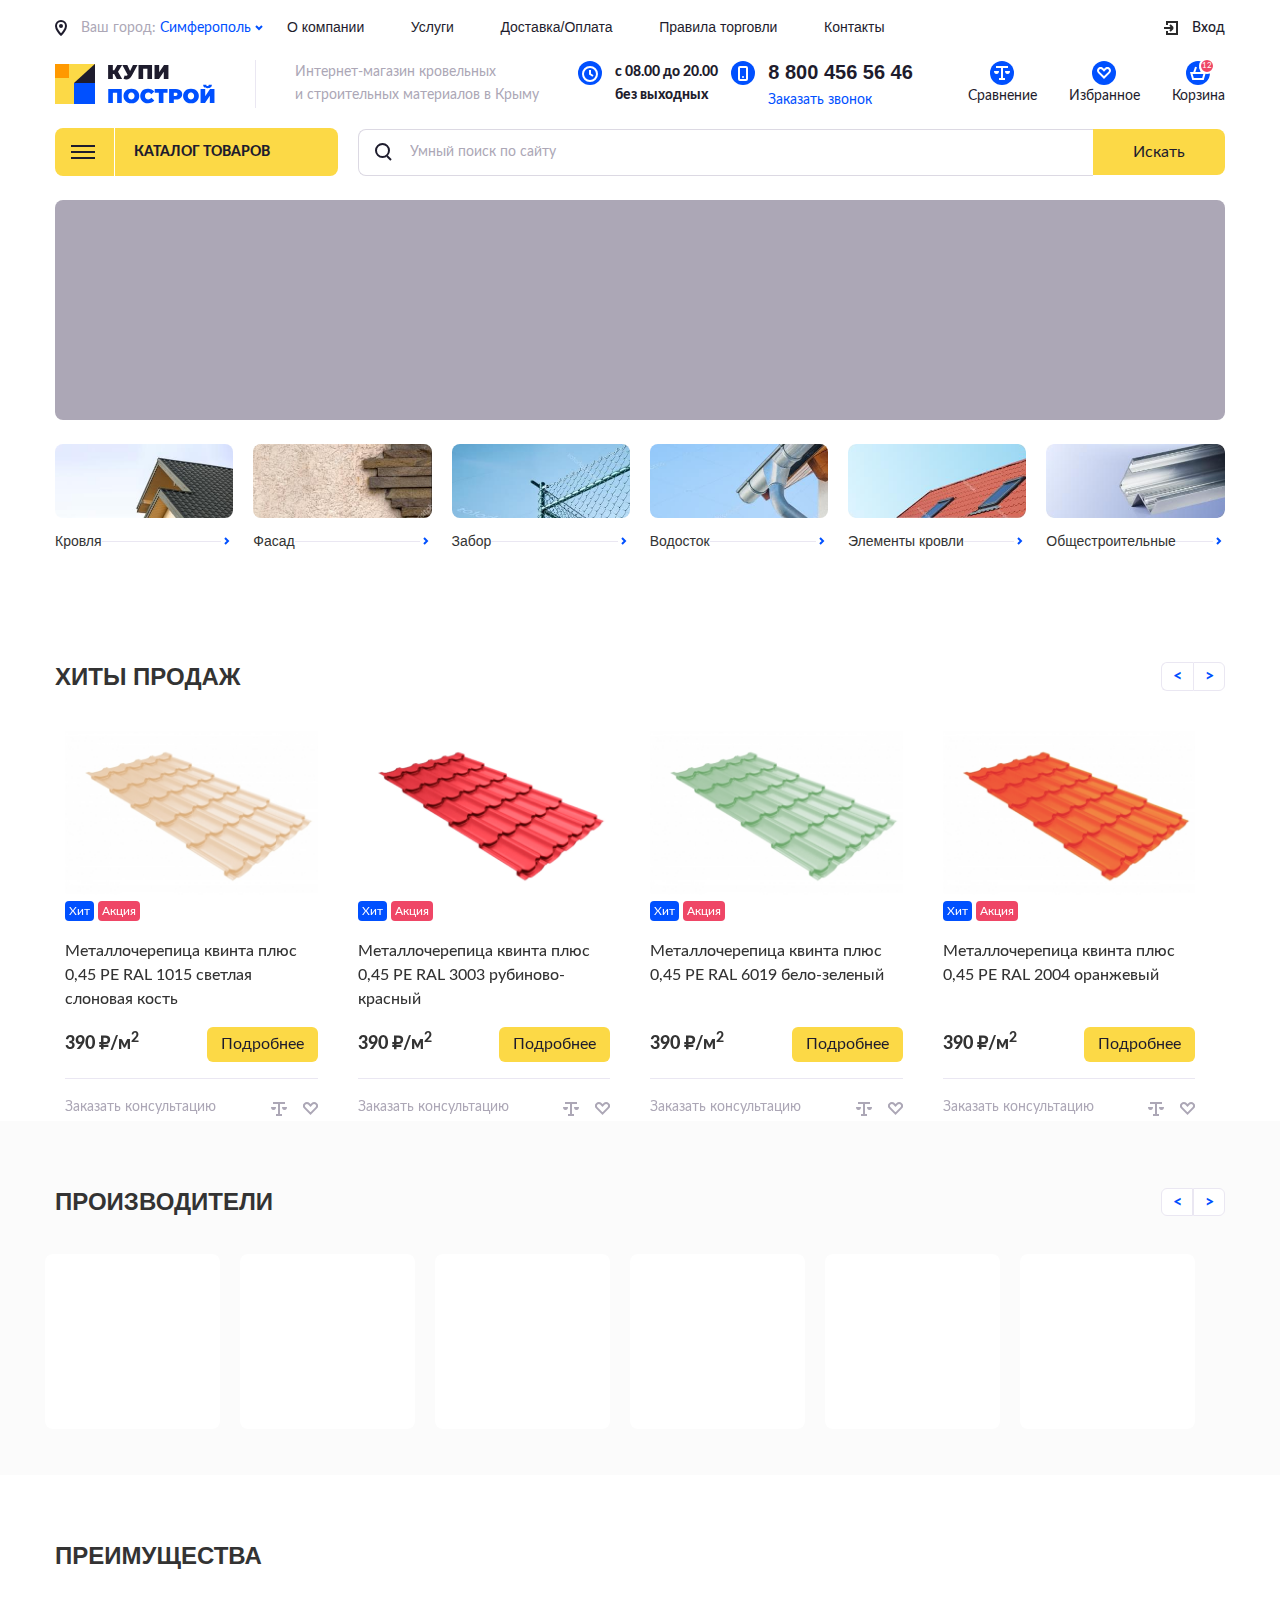
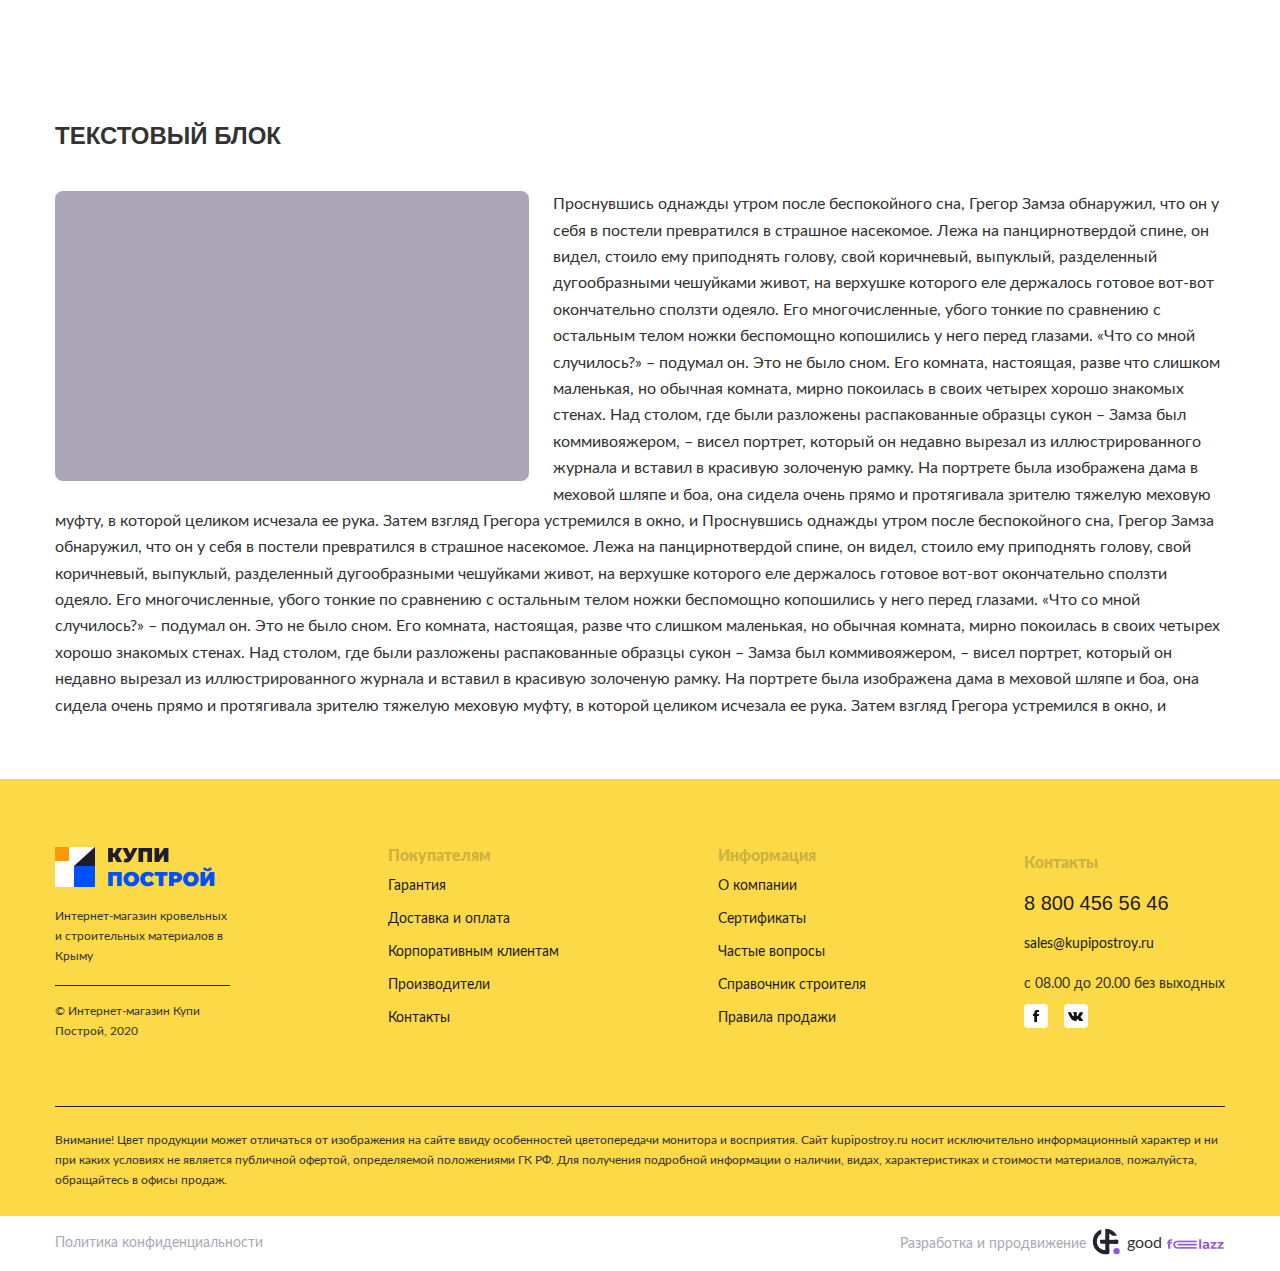
==== commit 55657f7e: "create mobile version" ====
--- a/app/index.html
+++ b/app/index.html
@@ -19,9 +19,17 @@
 
 	<header class="header">
 		<section class="header-top wrapper">
-
+			<div class="menu-mobile__icon">
+				<svg width="49" height="48" viewBox="0 0 49 48" fill="none" xmlns="http://www.w3.org/2000/svg">
+					<rect x="48" width="1" height="48" fill="#EAE7F2"/>
+					<path d="M16 19H34V21H16V19Z" fill="#1E1C2D"/>
+					<path d="M16 25H27V27H16V25Z" fill="#1E1C2D"/>
+					</svg>
+					
+			</div>
 			<div class="city-and-menu">
 				<div class="city-pick">
+					
 					<figure class="city-pick__icon">
 						<svg width="12" height="16" viewBox="0 0 12 16" fill="none" xmlns="http://www.w3.org/2000/svg">
 							<path
@@ -152,7 +160,7 @@
 		</section>
 
 		<section class="header-bottom wrapper">
-			<div class="col-sm-3">
+			<div class="col-md-3">
 				<div class="header-bottom__menu">
 					<figure class='header-bottom__menu-icon'>
 						<svg width="24" height="14" viewBox="0 0 24 14" fill="none" xmlns="http://www.w3.org/2000/svg">
@@ -167,7 +175,7 @@
 					<p class="header-bottom__menu-name">Каталог товаров</p>
 				</div>
 			</div>
-			<div class="col-sm-9">
+			<div class="col-md-9">
 				<form action="/" class="header-bottom__search">
 					<label>
 						<div class="header-bottom__search-icon">
@@ -193,7 +201,7 @@
 		<div class="wrapper">
 			<div class="catalog">
 				<div class="row">
-					<div class="col-md-2">
+					<!-- <div class="col-md-2"> -->
 						<div class="category">
 							<figure class="category-image">
 								<img src="images/dest/cat-1.jpg" alt="">
@@ -206,8 +214,8 @@
 								</svg>
 							</div>
 						</div>
-					</div>
-					<div class="col-md-2">
+					<!-- </div> -->
+					<!-- <div class="col-md-2"> -->
 						<div class="category">
 							<figure class="category-image">
 								<img src="images/dest/cat-2.jpg" alt="">
@@ -220,8 +228,8 @@
 								</svg>
 							</div>
 						</div>
-					</div>
-					<div class="col-md-2">
+					<!-- </div> -->
+					<!-- <div class="col-md-2"> -->
 						<div class="category">
 							<figure class="category-image">
 								<img src="images/dest/cat-3.jpg" alt="">
@@ -234,8 +242,8 @@
 								</svg>
 							</div>
 						</div>
-					</div>
-					<div class="col-md-2">
+					<!-- </div> -->
+					<!-- <div class="col-md-2"> -->
 						<div class="category">
 							<figure class="category-image">
 								<img src="images/dest/cat-4.jpg" alt="">
@@ -248,8 +256,8 @@
 								</svg>
 							</div>
 						</div>
-					</div>
-					<div class="col-md-2">
+					<!-- </div> -->
+					<!-- <div class="col-md-2"> -->
 						<div class="category">
 							<figure class="category-image">
 								<img src="images/dest/cat-5.jpg" alt="">
@@ -262,8 +270,8 @@
 								</svg>
 							</div>
 						</div>
-					</div>
-					<div class="col-md-2">
+					<!-- </div> -->
+					<!-- <div class="col-md-2"> -->
 						<div class="category">
 							<figure class="category-image">
 								<img src="images/dest/cat-6.jpg" alt="">
@@ -276,7 +284,7 @@
 								</svg>
 							</div>
 						</div>
-					</div>
+					<!-- </div> -->
 				</div>
 			</div>
 		</div>
--- a/app/css/app.min.css
+++ b/app/css/app.min.css
@@ -1 +1 @@
-*,::after,::before{-webkit-box-sizing:border-box;box-sizing:border-box}html{font-family:sans-serif;line-height:1.15;-webkit-text-size-adjust:100%;-webkit-tap-highlight-color:transparent}article,aside,figcaption,figure,footer,header,hgroup,main,nav,section{display:block}body{margin:0;font-family:-apple-system,BlinkMacSystemFont,"Segoe UI",Roboto,"Helvetica Neue",Arial,"Noto Sans",sans-serif,"Apple Color Emoji","Segoe UI Emoji","Segoe UI Symbol","Noto Color Emoji";font-size:1rem;font-weight:400;line-height:1.5;color:#212529;text-align:left;background-color:#fff}[tabindex="-1"]:focus:not(:focus-visible){outline:0!important}hr{-webkit-box-sizing:content-box;box-sizing:content-box;height:0;overflow:visible}h1,h2,h3,h4,h5,h6{margin-top:0;margin-bottom:.5rem}p{margin-top:0;margin-bottom:1rem}abbr[data-original-title],abbr[title]{text-decoration:underline;-webkit-text-decoration:underline dotted;text-decoration:underline dotted;cursor:help;border-bottom:0;-webkit-text-decoration-skip-ink:none;text-decoration-skip-ink:none}address{margin-bottom:1rem;font-style:normal;line-height:inherit}dl,ol,ul{margin-top:0;margin-bottom:1rem}ol ol,ol ul,ul ol,ul ul{margin-bottom:0}dt{font-weight:700}dd{margin-bottom:.5rem;margin-left:0}blockquote{margin:0 0 1rem}b,strong{font-weight:bolder}small{font-size:80%}sub,sup{position:relative;font-size:75%;line-height:0;vertical-align:baseline}sub{bottom:-.25em}sup{top:-.5em}a{color:#007bff;text-decoration:none;background-color:transparent}a:hover{color:#0056b3;text-decoration:underline}a:not([href]):not([class]){color:inherit;text-decoration:none}a:not([href]):not([class]):hover{color:inherit;text-decoration:none}code,kbd,pre,samp{font-family:SFMono-Regular,Menlo,Monaco,Consolas,"Liberation Mono","Courier New",monospace;font-size:1em}pre{margin-top:0;margin-bottom:1rem;overflow:auto;-ms-overflow-style:scrollbar}figure{margin:0 0 1rem}img{vertical-align:middle;border-style:none}svg{overflow:hidden;vertical-align:middle}table{border-collapse:collapse}caption{padding-top:.75rem;padding-bottom:.75rem;color:#6c757d;text-align:left;caption-side:bottom}th{text-align:inherit}label{display:inline-block;margin-bottom:.5rem}button{border-radius:0}button:focus{outline:1px dotted;outline:5px auto -webkit-focus-ring-color}button,input,optgroup,select,textarea{margin:0;font-family:inherit;font-size:inherit;line-height:inherit}button,input{overflow:visible}button,select{text-transform:none}[role=button]{cursor:pointer}select{word-wrap:normal}[type=button],[type=reset],[type=submit],button{-webkit-appearance:button}[type=button]:not(:disabled),[type=reset]:not(:disabled),[type=submit]:not(:disabled),button:not(:disabled){cursor:pointer}[type=button]::-moz-focus-inner,[type=reset]::-moz-focus-inner,[type=submit]::-moz-focus-inner,button::-moz-focus-inner{padding:0;border-style:none}input[type=checkbox],input[type=radio]{-webkit-box-sizing:border-box;box-sizing:border-box;padding:0}textarea{overflow:auto;resize:vertical}fieldset{min-width:0;padding:0;margin:0;border:0}legend{display:block;width:100%;max-width:100%;padding:0;margin-bottom:.5rem;font-size:1.5rem;line-height:inherit;color:inherit;white-space:normal}progress{vertical-align:baseline}[type=number]::-webkit-inner-spin-button,[type=number]::-webkit-outer-spin-button{height:auto}[type=search]{outline-offset:-2px;-webkit-appearance:none}[type=search]::-webkit-search-decoration{-webkit-appearance:none}::-webkit-file-upload-button{font:inherit;-webkit-appearance:button}output{display:inline-block}summary{display:list-item;cursor:pointer}template{display:none}[hidden]{display:none!important}html{-webkit-box-sizing:border-box;box-sizing:border-box;-ms-overflow-style:scrollbar}*,::after,::before{-webkit-box-sizing:inherit;box-sizing:inherit}.container,.container-fluid,.container-lg,.container-md,.container-sm,.container-xl{width:100%;padding-right:10px;padding-left:10px;margin-right:auto;margin-left:auto}@media (min-width:576px){.container,.container-sm{max-width:540px}}@media (min-width:768px){.container,.container-md,.container-sm{max-width:720px}}@media (min-width:992px){.container,.container-lg,.container-md,.container-sm{max-width:960px}}@media (min-width:1200px){.container,.container-lg,.container-md,.container-sm,.container-xl{max-width:1140px}}.row{display:-webkit-box;display:-ms-flexbox;display:flex;-webkit-box-flex:1;-ms-flex:1 0 100%;flex:1 0 100%;-ms-flex-wrap:wrap;flex-wrap:wrap;margin-right:-10px;margin-left:-10px}.no-gutters{margin-right:0;margin-left:0}.no-gutters>.col,.no-gutters>[class*=col-]{padding-right:0;padding-left:0}.col,.col-1,.col-10,.col-11,.col-12,.col-2,.col-3,.col-4,.col-5,.col-6,.col-7,.col-8,.col-9,.col-auto,.col-lg,.col-lg-1,.col-lg-10,.col-lg-11,.col-lg-12,.col-lg-2,.col-lg-3,.col-lg-4,.col-lg-5,.col-lg-6,.col-lg-7,.col-lg-8,.col-lg-9,.col-lg-auto,.col-md,.col-md-1,.col-md-10,.col-md-11,.col-md-12,.col-md-2,.col-md-3,.col-md-4,.col-md-5,.col-md-6,.col-md-7,.col-md-8,.col-md-9,.col-md-auto,.col-sm,.col-sm-1,.col-sm-10,.col-sm-11,.col-sm-12,.col-sm-2,.col-sm-3,.col-sm-4,.col-sm-5,.col-sm-6,.col-sm-7,.col-sm-8,.col-sm-9,.col-sm-auto,.col-xl,.col-xl-1,.col-xl-10,.col-xl-11,.col-xl-12,.col-xl-2,.col-xl-3,.col-xl-4,.col-xl-5,.col-xl-6,.col-xl-7,.col-xl-8,.col-xl-9,.col-xl-auto{position:relative;width:100%;padding-right:10px;padding-left:10px}.col{-ms-flex-preferred-size:0;flex-basis:0;-webkit-box-flex:1;-ms-flex-positive:1;flex-grow:1;max-width:100%}.row-cols-1>*{-webkit-box-flex:0;-ms-flex:0 0 100%;flex:0 0 100%;max-width:100%}.row-cols-2>*{-webkit-box-flex:0;-ms-flex:0 0 50%;flex:0 0 50%;max-width:50%}.row-cols-3>*{-webkit-box-flex:0;-ms-flex:0 0 33.33333%;flex:0 0 33.33333%;max-width:33.33333%}.row-cols-4>*{-webkit-box-flex:0;-ms-flex:0 0 25%;flex:0 0 25%;max-width:25%}.row-cols-5>*{-webkit-box-flex:0;-ms-flex:0 0 20%;flex:0 0 20%;max-width:20%}.row-cols-6>*{-webkit-box-flex:0;-ms-flex:0 0 16.66667%;flex:0 0 16.66667%;max-width:16.66667%}.col-auto{-webkit-box-flex:0;-ms-flex:0 0 auto;flex:0 0 auto;width:auto;max-width:100%}.col-1{-webkit-box-flex:0;-ms-flex:0 0 8.33333%;flex:0 0 8.33333%;max-width:8.33333%}.col-2{-webkit-box-flex:0;-ms-flex:0 0 16.66667%;flex:0 0 16.66667%;max-width:16.66667%}.col-3{-webkit-box-flex:0;-ms-flex:0 0 25%;flex:0 0 25%;max-width:25%}.col-4{-webkit-box-flex:0;-ms-flex:0 0 33.33333%;flex:0 0 33.33333%;max-width:33.33333%}.col-5{-webkit-box-flex:0;-ms-flex:0 0 41.66667%;flex:0 0 41.66667%;max-width:41.66667%}.col-6{-webkit-box-flex:0;-ms-flex:0 0 50%;flex:0 0 50%;max-width:50%}.col-7{-webkit-box-flex:0;-ms-flex:0 0 58.33333%;flex:0 0 58.33333%;max-width:58.33333%}.col-8{-webkit-box-flex:0;-ms-flex:0 0 66.66667%;flex:0 0 66.66667%;max-width:66.66667%}.col-9{-webkit-box-flex:0;-ms-flex:0 0 75%;flex:0 0 75%;max-width:75%}.col-10{-webkit-box-flex:0;-ms-flex:0 0 83.33333%;flex:0 0 83.33333%;max-width:83.33333%}.col-11{-webkit-box-flex:0;-ms-flex:0 0 91.66667%;flex:0 0 91.66667%;max-width:91.66667%}.col-12{-webkit-box-flex:0;-ms-flex:0 0 100%;flex:0 0 100%;max-width:100%}.order-first{-webkit-box-ordinal-group:0;-ms-flex-order:-1;order:-1}.order-last{-webkit-box-ordinal-group:14;-ms-flex-order:13;order:13}.order-0{-webkit-box-ordinal-group:1;-ms-flex-order:0;order:0}.order-1{-webkit-box-ordinal-group:2;-ms-flex-order:1;order:1}.order-2{-webkit-box-ordinal-group:3;-ms-flex-order:2;order:2}.order-3{-webkit-box-ordinal-group:4;-ms-flex-order:3;order:3}.order-4{-webkit-box-ordinal-group:5;-ms-flex-order:4;order:4}.order-5{-webkit-box-ordinal-group:6;-ms-flex-order:5;order:5}.order-6{-webkit-box-ordinal-group:7;-ms-flex-order:6;order:6}.order-7{-webkit-box-ordinal-group:8;-ms-flex-order:7;order:7}.order-8{-webkit-box-ordinal-group:9;-ms-flex-order:8;order:8}.order-9{-webkit-box-ordinal-group:10;-ms-flex-order:9;order:9}.order-10{-webkit-box-ordinal-group:11;-ms-flex-order:10;order:10}.order-11{-webkit-box-ordinal-group:12;-ms-flex-order:11;order:11}.order-12{-webkit-box-ordinal-group:13;-ms-flex-order:12;order:12}.offset-1{margin-left:8.33333%}.offset-2{margin-left:16.66667%}.offset-3{margin-left:25%}.offset-4{margin-left:33.33333%}.offset-5{margin-left:41.66667%}.offset-6{margin-left:50%}.offset-7{margin-left:58.33333%}.offset-8{margin-left:66.66667%}.offset-9{margin-left:75%}.offset-10{margin-left:83.33333%}.offset-11{margin-left:91.66667%}@media (min-width:576px){.col-sm{-ms-flex-preferred-size:0;flex-basis:0;-webkit-box-flex:1;-ms-flex-positive:1;flex-grow:1;max-width:100%}.row-cols-sm-1>*{-webkit-box-flex:0;-ms-flex:0 0 100%;flex:0 0 100%;max-width:100%}.row-cols-sm-2>*{-webkit-box-flex:0;-ms-flex:0 0 50%;flex:0 0 50%;max-width:50%}.row-cols-sm-3>*{-webkit-box-flex:0;-ms-flex:0 0 33.33333%;flex:0 0 33.33333%;max-width:33.33333%}.row-cols-sm-4>*{-webkit-box-flex:0;-ms-flex:0 0 25%;flex:0 0 25%;max-width:25%}.row-cols-sm-5>*{-webkit-box-flex:0;-ms-flex:0 0 20%;flex:0 0 20%;max-width:20%}.row-cols-sm-6>*{-webkit-box-flex:0;-ms-flex:0 0 16.66667%;flex:0 0 16.66667%;max-width:16.66667%}.col-sm-auto{-webkit-box-flex:0;-ms-flex:0 0 auto;flex:0 0 auto;width:auto;max-width:100%}.col-sm-1{-webkit-box-flex:0;-ms-flex:0 0 8.33333%;flex:0 0 8.33333%;max-width:8.33333%}.col-sm-2{-webkit-box-flex:0;-ms-flex:0 0 16.66667%;flex:0 0 16.66667%;max-width:16.66667%}.col-sm-3{-webkit-box-flex:0;-ms-flex:0 0 25%;flex:0 0 25%;max-width:25%}.col-sm-4{-webkit-box-flex:0;-ms-flex:0 0 33.33333%;flex:0 0 33.33333%;max-width:33.33333%}.col-sm-5{-webkit-box-flex:0;-ms-flex:0 0 41.66667%;flex:0 0 41.66667%;max-width:41.66667%}.col-sm-6{-webkit-box-flex:0;-ms-flex:0 0 50%;flex:0 0 50%;max-width:50%}.col-sm-7{-webkit-box-flex:0;-ms-flex:0 0 58.33333%;flex:0 0 58.33333%;max-width:58.33333%}.col-sm-8{-webkit-box-flex:0;-ms-flex:0 0 66.66667%;flex:0 0 66.66667%;max-width:66.66667%}.col-sm-9{-webkit-box-flex:0;-ms-flex:0 0 75%;flex:0 0 75%;max-width:75%}.col-sm-10{-webkit-box-flex:0;-ms-flex:0 0 83.33333%;flex:0 0 83.33333%;max-width:83.33333%}.col-sm-11{-webkit-box-flex:0;-ms-flex:0 0 91.66667%;flex:0 0 91.66667%;max-width:91.66667%}.col-sm-12{-webkit-box-flex:0;-ms-flex:0 0 100%;flex:0 0 100%;max-width:100%}.order-sm-first{-webkit-box-ordinal-group:0;-ms-flex-order:-1;order:-1}.order-sm-last{-webkit-box-ordinal-group:14;-ms-flex-order:13;order:13}.order-sm-0{-webkit-box-ordinal-group:1;-ms-flex-order:0;order:0}.order-sm-1{-webkit-box-ordinal-group:2;-ms-flex-order:1;order:1}.order-sm-2{-webkit-box-ordinal-group:3;-ms-flex-order:2;order:2}.order-sm-3{-webkit-box-ordinal-group:4;-ms-flex-order:3;order:3}.order-sm-4{-webkit-box-ordinal-group:5;-ms-flex-order:4;order:4}.order-sm-5{-webkit-box-ordinal-group:6;-ms-flex-order:5;order:5}.order-sm-6{-webkit-box-ordinal-group:7;-ms-flex-order:6;order:6}.order-sm-7{-webkit-box-ordinal-group:8;-ms-flex-order:7;order:7}.order-sm-8{-webkit-box-ordinal-group:9;-ms-flex-order:8;order:8}.order-sm-9{-webkit-box-ordinal-group:10;-ms-flex-order:9;order:9}.order-sm-10{-webkit-box-ordinal-group:11;-ms-flex-order:10;order:10}.order-sm-11{-webkit-box-ordinal-group:12;-ms-flex-order:11;order:11}.order-sm-12{-webkit-box-ordinal-group:13;-ms-flex-order:12;order:12}.offset-sm-0{margin-left:0}.offset-sm-1{margin-left:8.33333%}.offset-sm-2{margin-left:16.66667%}.offset-sm-3{margin-left:25%}.offset-sm-4{margin-left:33.33333%}.offset-sm-5{margin-left:41.66667%}.offset-sm-6{margin-left:50%}.offset-sm-7{margin-left:58.33333%}.offset-sm-8{margin-left:66.66667%}.offset-sm-9{margin-left:75%}.offset-sm-10{margin-left:83.33333%}.offset-sm-11{margin-left:91.66667%}}@media (min-width:768px){.col-md{-ms-flex-preferred-size:0;flex-basis:0;-webkit-box-flex:1;-ms-flex-positive:1;flex-grow:1;max-width:100%}.row-cols-md-1>*{-webkit-box-flex:0;-ms-flex:0 0 100%;flex:0 0 100%;max-width:100%}.row-cols-md-2>*{-webkit-box-flex:0;-ms-flex:0 0 50%;flex:0 0 50%;max-width:50%}.row-cols-md-3>*{-webkit-box-flex:0;-ms-flex:0 0 33.33333%;flex:0 0 33.33333%;max-width:33.33333%}.row-cols-md-4>*{-webkit-box-flex:0;-ms-flex:0 0 25%;flex:0 0 25%;max-width:25%}.row-cols-md-5>*{-webkit-box-flex:0;-ms-flex:0 0 20%;flex:0 0 20%;max-width:20%}.row-cols-md-6>*{-webkit-box-flex:0;-ms-flex:0 0 16.66667%;flex:0 0 16.66667%;max-width:16.66667%}.col-md-auto{-webkit-box-flex:0;-ms-flex:0 0 auto;flex:0 0 auto;width:auto;max-width:100%}.col-md-1{-webkit-box-flex:0;-ms-flex:0 0 8.33333%;flex:0 0 8.33333%;max-width:8.33333%}.col-md-2{-webkit-box-flex:0;-ms-flex:0 0 16.66667%;flex:0 0 16.66667%;max-width:16.66667%}.col-md-3{-webkit-box-flex:0;-ms-flex:0 0 25%;flex:0 0 25%;max-width:25%}.col-md-4{-webkit-box-flex:0;-ms-flex:0 0 33.33333%;flex:0 0 33.33333%;max-width:33.33333%}.col-md-5{-webkit-box-flex:0;-ms-flex:0 0 41.66667%;flex:0 0 41.66667%;max-width:41.66667%}.col-md-6{-webkit-box-flex:0;-ms-flex:0 0 50%;flex:0 0 50%;max-width:50%}.col-md-7{-webkit-box-flex:0;-ms-flex:0 0 58.33333%;flex:0 0 58.33333%;max-width:58.33333%}.col-md-8{-webkit-box-flex:0;-ms-flex:0 0 66.66667%;flex:0 0 66.66667%;max-width:66.66667%}.col-md-9{-webkit-box-flex:0;-ms-flex:0 0 75%;flex:0 0 75%;max-width:75%}.col-md-10{-webkit-box-flex:0;-ms-flex:0 0 83.33333%;flex:0 0 83.33333%;max-width:83.33333%}.col-md-11{-webkit-box-flex:0;-ms-flex:0 0 91.66667%;flex:0 0 91.66667%;max-width:91.66667%}.col-md-12{-webkit-box-flex:0;-ms-flex:0 0 100%;flex:0 0 100%;max-width:100%}.order-md-first{-webkit-box-ordinal-group:0;-ms-flex-order:-1;order:-1}.order-md-last{-webkit-box-ordinal-group:14;-ms-flex-order:13;order:13}.order-md-0{-webkit-box-ordinal-group:1;-ms-flex-order:0;order:0}.order-md-1{-webkit-box-ordinal-group:2;-ms-flex-order:1;order:1}.order-md-2{-webkit-box-ordinal-group:3;-ms-flex-order:2;order:2}.order-md-3{-webkit-box-ordinal-group:4;-ms-flex-order:3;order:3}.order-md-4{-webkit-box-ordinal-group:5;-ms-flex-order:4;order:4}.order-md-5{-webkit-box-ordinal-group:6;-ms-flex-order:5;order:5}.order-md-6{-webkit-box-ordinal-group:7;-ms-flex-order:6;order:6}.order-md-7{-webkit-box-ordinal-group:8;-ms-flex-order:7;order:7}.order-md-8{-webkit-box-ordinal-group:9;-ms-flex-order:8;order:8}.order-md-9{-webkit-box-ordinal-group:10;-ms-flex-order:9;order:9}.order-md-10{-webkit-box-ordinal-group:11;-ms-flex-order:10;order:10}.order-md-11{-webkit-box-ordinal-group:12;-ms-flex-order:11;order:11}.order-md-12{-webkit-box-ordinal-group:13;-ms-flex-order:12;order:12}.offset-md-0{margin-left:0}.offset-md-1{margin-left:8.33333%}.offset-md-2{margin-left:16.66667%}.offset-md-3{margin-left:25%}.offset-md-4{margin-left:33.33333%}.offset-md-5{margin-left:41.66667%}.offset-md-6{margin-left:50%}.offset-md-7{margin-left:58.33333%}.offset-md-8{margin-left:66.66667%}.offset-md-9{margin-left:75%}.offset-md-10{margin-left:83.33333%}.offset-md-11{margin-left:91.66667%}}@media (min-width:992px){.col-lg{-ms-flex-preferred-size:0;flex-basis:0;-webkit-box-flex:1;-ms-flex-positive:1;flex-grow:1;max-width:100%}.row-cols-lg-1>*{-webkit-box-flex:0;-ms-flex:0 0 100%;flex:0 0 100%;max-width:100%}.row-cols-lg-2>*{-webkit-box-flex:0;-ms-flex:0 0 50%;flex:0 0 50%;max-width:50%}.row-cols-lg-3>*{-webkit-box-flex:0;-ms-flex:0 0 33.33333%;flex:0 0 33.33333%;max-width:33.33333%}.row-cols-lg-4>*{-webkit-box-flex:0;-ms-flex:0 0 25%;flex:0 0 25%;max-width:25%}.row-cols-lg-5>*{-webkit-box-flex:0;-ms-flex:0 0 20%;flex:0 0 20%;max-width:20%}.row-cols-lg-6>*{-webkit-box-flex:0;-ms-flex:0 0 16.66667%;flex:0 0 16.66667%;max-width:16.66667%}.col-lg-auto{-webkit-box-flex:0;-ms-flex:0 0 auto;flex:0 0 auto;width:auto;max-width:100%}.col-lg-1{-webkit-box-flex:0;-ms-flex:0 0 8.33333%;flex:0 0 8.33333%;max-width:8.33333%}.col-lg-2{-webkit-box-flex:0;-ms-flex:0 0 16.66667%;flex:0 0 16.66667%;max-width:16.66667%}.col-lg-3{-webkit-box-flex:0;-ms-flex:0 0 25%;flex:0 0 25%;max-width:25%}.col-lg-4{-webkit-box-flex:0;-ms-flex:0 0 33.33333%;flex:0 0 33.33333%;max-width:33.33333%}.col-lg-5{-webkit-box-flex:0;-ms-flex:0 0 41.66667%;flex:0 0 41.66667%;max-width:41.66667%}.col-lg-6{-webkit-box-flex:0;-ms-flex:0 0 50%;flex:0 0 50%;max-width:50%}.col-lg-7{-webkit-box-flex:0;-ms-flex:0 0 58.33333%;flex:0 0 58.33333%;max-width:58.33333%}.col-lg-8{-webkit-box-flex:0;-ms-flex:0 0 66.66667%;flex:0 0 66.66667%;max-width:66.66667%}.col-lg-9{-webkit-box-flex:0;-ms-flex:0 0 75%;flex:0 0 75%;max-width:75%}.col-lg-10{-webkit-box-flex:0;-ms-flex:0 0 83.33333%;flex:0 0 83.33333%;max-width:83.33333%}.col-lg-11{-webkit-box-flex:0;-ms-flex:0 0 91.66667%;flex:0 0 91.66667%;max-width:91.66667%}.col-lg-12{-webkit-box-flex:0;-ms-flex:0 0 100%;flex:0 0 100%;max-width:100%}.order-lg-first{-webkit-box-ordinal-group:0;-ms-flex-order:-1;order:-1}.order-lg-last{-webkit-box-ordinal-group:14;-ms-flex-order:13;order:13}.order-lg-0{-webkit-box-ordinal-group:1;-ms-flex-order:0;order:0}.order-lg-1{-webkit-box-ordinal-group:2;-ms-flex-order:1;order:1}.order-lg-2{-webkit-box-ordinal-group:3;-ms-flex-order:2;order:2}.order-lg-3{-webkit-box-ordinal-group:4;-ms-flex-order:3;order:3}.order-lg-4{-webkit-box-ordinal-group:5;-ms-flex-order:4;order:4}.order-lg-5{-webkit-box-ordinal-group:6;-ms-flex-order:5;order:5}.order-lg-6{-webkit-box-ordinal-group:7;-ms-flex-order:6;order:6}.order-lg-7{-webkit-box-ordinal-group:8;-ms-flex-order:7;order:7}.order-lg-8{-webkit-box-ordinal-group:9;-ms-flex-order:8;order:8}.order-lg-9{-webkit-box-ordinal-group:10;-ms-flex-order:9;order:9}.order-lg-10{-webkit-box-ordinal-group:11;-ms-flex-order:10;order:10}.order-lg-11{-webkit-box-ordinal-group:12;-ms-flex-order:11;order:11}.order-lg-12{-webkit-box-ordinal-group:13;-ms-flex-order:12;order:12}.offset-lg-0{margin-left:0}.offset-lg-1{margin-left:8.33333%}.offset-lg-2{margin-left:16.66667%}.offset-lg-3{margin-left:25%}.offset-lg-4{margin-left:33.33333%}.offset-lg-5{margin-left:41.66667%}.offset-lg-6{margin-left:50%}.offset-lg-7{margin-left:58.33333%}.offset-lg-8{margin-left:66.66667%}.offset-lg-9{margin-left:75%}.offset-lg-10{margin-left:83.33333%}.offset-lg-11{margin-left:91.66667%}}@media (min-width:1200px){.col-xl{-ms-flex-preferred-size:0;flex-basis:0;-webkit-box-flex:1;-ms-flex-positive:1;flex-grow:1;max-width:100%}.row-cols-xl-1>*{-webkit-box-flex:0;-ms-flex:0 0 100%;flex:0 0 100%;max-width:100%}.row-cols-xl-2>*{-webkit-box-flex:0;-ms-flex:0 0 50%;flex:0 0 50%;max-width:50%}.row-cols-xl-3>*{-webkit-box-flex:0;-ms-flex:0 0 33.33333%;flex:0 0 33.33333%;max-width:33.33333%}.row-cols-xl-4>*{-webkit-box-flex:0;-ms-flex:0 0 25%;flex:0 0 25%;max-width:25%}.row-cols-xl-5>*{-webkit-box-flex:0;-ms-flex:0 0 20%;flex:0 0 20%;max-width:20%}.row-cols-xl-6>*{-webkit-box-flex:0;-ms-flex:0 0 16.66667%;flex:0 0 16.66667%;max-width:16.66667%}.col-xl-auto{-webkit-box-flex:0;-ms-flex:0 0 auto;flex:0 0 auto;width:auto;max-width:100%}.col-xl-1{-webkit-box-flex:0;-ms-flex:0 0 8.33333%;flex:0 0 8.33333%;max-width:8.33333%}.col-xl-2{-webkit-box-flex:0;-ms-flex:0 0 16.66667%;flex:0 0 16.66667%;max-width:16.66667%}.col-xl-3{-webkit-box-flex:0;-ms-flex:0 0 25%;flex:0 0 25%;max-width:25%}.col-xl-4{-webkit-box-flex:0;-ms-flex:0 0 33.33333%;flex:0 0 33.33333%;max-width:33.33333%}.col-xl-5{-webkit-box-flex:0;-ms-flex:0 0 41.66667%;flex:0 0 41.66667%;max-width:41.66667%}.col-xl-6{-webkit-box-flex:0;-ms-flex:0 0 50%;flex:0 0 50%;max-width:50%}.col-xl-7{-webkit-box-flex:0;-ms-flex:0 0 58.33333%;flex:0 0 58.33333%;max-width:58.33333%}.col-xl-8{-webkit-box-flex:0;-ms-flex:0 0 66.66667%;flex:0 0 66.66667%;max-width:66.66667%}.col-xl-9{-webkit-box-flex:0;-ms-flex:0 0 75%;flex:0 0 75%;max-width:75%}.col-xl-10{-webkit-box-flex:0;-ms-flex:0 0 83.33333%;flex:0 0 83.33333%;max-width:83.33333%}.col-xl-11{-webkit-box-flex:0;-ms-flex:0 0 91.66667%;flex:0 0 91.66667%;max-width:91.66667%}.col-xl-12{-webkit-box-flex:0;-ms-flex:0 0 100%;flex:0 0 100%;max-width:100%}.order-xl-first{-webkit-box-ordinal-group:0;-ms-flex-order:-1;order:-1}.order-xl-last{-webkit-box-ordinal-group:14;-ms-flex-order:13;order:13}.order-xl-0{-webkit-box-ordinal-group:1;-ms-flex-order:0;order:0}.order-xl-1{-webkit-box-ordinal-group:2;-ms-flex-order:1;order:1}.order-xl-2{-webkit-box-ordinal-group:3;-ms-flex-order:2;order:2}.order-xl-3{-webkit-box-ordinal-group:4;-ms-flex-order:3;order:3}.order-xl-4{-webkit-box-ordinal-group:5;-ms-flex-order:4;order:4}.order-xl-5{-webkit-box-ordinal-group:6;-ms-flex-order:5;order:5}.order-xl-6{-webkit-box-ordinal-group:7;-ms-flex-order:6;order:6}.order-xl-7{-webkit-box-ordinal-group:8;-ms-flex-order:7;order:7}.order-xl-8{-webkit-box-ordinal-group:9;-ms-flex-order:8;order:8}.order-xl-9{-webkit-box-ordinal-group:10;-ms-flex-order:9;order:9}.order-xl-10{-webkit-box-ordinal-group:11;-ms-flex-order:10;order:10}.order-xl-11{-webkit-box-ordinal-group:12;-ms-flex-order:11;order:11}.order-xl-12{-webkit-box-ordinal-group:13;-ms-flex-order:12;order:12}.offset-xl-0{margin-left:0}.offset-xl-1{margin-left:8.33333%}.offset-xl-2{margin-left:16.66667%}.offset-xl-3{margin-left:25%}.offset-xl-4{margin-left:33.33333%}.offset-xl-5{margin-left:41.66667%}.offset-xl-6{margin-left:50%}.offset-xl-7{margin-left:58.33333%}.offset-xl-8{margin-left:66.66667%}.offset-xl-9{margin-left:75%}.offset-xl-10{margin-left:83.33333%}.offset-xl-11{margin-left:91.66667%}}.d-none{display:none!important}.d-inline{display:inline!important}.d-inline-block{display:inline-block!important}.d-block{display:block!important}.d-table{display:table!important}.d-table-row{display:table-row!important}.d-table-cell{display:table-cell!important}.d-flex{display:-webkit-box!important;display:-ms-flexbox!important;display:flex!important}.d-inline-flex{display:-webkit-inline-box!important;display:-ms-inline-flexbox!important;display:inline-flex!important}@media (min-width:576px){.d-sm-none{display:none!important}.d-sm-inline{display:inline!important}.d-sm-inline-block{display:inline-block!important}.d-sm-block{display:block!important}.d-sm-table{display:table!important}.d-sm-table-row{display:table-row!important}.d-sm-table-cell{display:table-cell!important}.d-sm-flex{display:-webkit-box!important;display:-ms-flexbox!important;display:flex!important}.d-sm-inline-flex{display:-webkit-inline-box!important;display:-ms-inline-flexbox!important;display:inline-flex!important}}@media (min-width:768px){.d-md-none{display:none!important}.d-md-inline{display:inline!important}.d-md-inline-block{display:inline-block!important}.d-md-block{display:block!important}.d-md-table{display:table!important}.d-md-table-row{display:table-row!important}.d-md-table-cell{display:table-cell!important}.d-md-flex{display:-webkit-box!important;display:-ms-flexbox!important;display:flex!important}.d-md-inline-flex{display:-webkit-inline-box!important;display:-ms-inline-flexbox!important;display:inline-flex!important}}@media (min-width:992px){.d-lg-none{display:none!important}.d-lg-inline{display:inline!important}.d-lg-inline-block{display:inline-block!important}.d-lg-block{display:block!important}.d-lg-table{display:table!important}.d-lg-table-row{display:table-row!important}.d-lg-table-cell{display:table-cell!important}.d-lg-flex{display:-webkit-box!important;display:-ms-flexbox!important;display:flex!important}.d-lg-inline-flex{display:-webkit-inline-box!important;display:-ms-inline-flexbox!important;display:inline-flex!important}}@media (min-width:1200px){.d-xl-none{display:none!important}.d-xl-inline{display:inline!important}.d-xl-inline-block{display:inline-block!important}.d-xl-block{display:block!important}.d-xl-table{display:table!important}.d-xl-table-row{display:table-row!important}.d-xl-table-cell{display:table-cell!important}.d-xl-flex{display:-webkit-box!important;display:-ms-flexbox!important;display:flex!important}.d-xl-inline-flex{display:-webkit-inline-box!important;display:-ms-inline-flexbox!important;display:inline-flex!important}}@media print{.d-print-none{display:none!important}.d-print-inline{display:inline!important}.d-print-inline-block{display:inline-block!important}.d-print-block{display:block!important}.d-print-table{display:table!important}.d-print-table-row{display:table-row!important}.d-print-table-cell{display:table-cell!important}.d-print-flex{display:-webkit-box!important;display:-ms-flexbox!important;display:flex!important}.d-print-inline-flex{display:-webkit-inline-box!important;display:-ms-inline-flexbox!important;display:inline-flex!important}}.flex-row{-webkit-box-orient:horizontal!important;-webkit-box-direction:normal!important;-ms-flex-direction:row!important;flex-direction:row!important}.flex-column{-webkit-box-orient:vertical!important;-webkit-box-direction:normal!important;-ms-flex-direction:column!important;flex-direction:column!important}.flex-row-reverse{-webkit-box-orient:horizontal!important;-webkit-box-direction:reverse!important;-ms-flex-direction:row-reverse!important;flex-direction:row-reverse!important}.flex-column-reverse{-webkit-box-orient:vertical!important;-webkit-box-direction:reverse!important;-ms-flex-direction:column-reverse!important;flex-direction:column-reverse!important}.flex-wrap{-ms-flex-wrap:wrap!important;flex-wrap:wrap!important}.flex-nowrap{-ms-flex-wrap:nowrap!important;flex-wrap:nowrap!important}.flex-wrap-reverse{-ms-flex-wrap:wrap-reverse!important;flex-wrap:wrap-reverse!important}.flex-fill{-webkit-box-flex:1!important;-ms-flex:1 1 auto!important;flex:1 1 auto!important}.flex-grow-0{-webkit-box-flex:0!important;-ms-flex-positive:0!important;flex-grow:0!important}.flex-grow-1{-webkit-box-flex:1!important;-ms-flex-positive:1!important;flex-grow:1!important}.flex-shrink-0{-ms-flex-negative:0!important;flex-shrink:0!important}.flex-shrink-1{-ms-flex-negative:1!important;flex-shrink:1!important}.justify-content-start{-webkit-box-pack:start!important;-ms-flex-pack:start!important;justify-content:flex-start!important}.justify-content-end{-webkit-box-pack:end!important;-ms-flex-pack:end!important;justify-content:flex-end!important}.justify-content-center{-webkit-box-pack:center!important;-ms-flex-pack:center!important;justify-content:center!important}.justify-content-between{-webkit-box-pack:justify!important;-ms-flex-pack:justify!important;justify-content:space-between!important}.justify-content-around{-ms-flex-pack:distribute!important;justify-content:space-around!important}.align-items-start{-webkit-box-align:start!important;-ms-flex-align:start!important;align-items:flex-start!important}.align-items-end{-webkit-box-align:end!important;-ms-flex-align:end!important;align-items:flex-end!important}.align-items-center{-webkit-box-align:center!important;-ms-flex-align:center!important;align-items:center!important}.align-items-baseline{-webkit-box-align:baseline!important;-ms-flex-align:baseline!important;align-items:baseline!important}.align-items-stretch{-webkit-box-align:stretch!important;-ms-flex-align:stretch!important;align-items:stretch!important}.align-content-start{-ms-flex-line-pack:start!important;align-content:flex-start!important}.align-content-end{-ms-flex-line-pack:end!important;align-content:flex-end!important}.align-content-center{-ms-flex-line-pack:center!important;align-content:center!important}.align-content-between{-ms-flex-line-pack:justify!important;align-content:space-between!important}.align-content-around{-ms-flex-line-pack:distribute!important;align-content:space-around!important}.align-content-stretch{-ms-flex-line-pack:stretch!important;align-content:stretch!important}.align-self-auto{-ms-flex-item-align:auto!important;-ms-grid-row-align:auto!important;align-self:auto!important}.align-self-start{-ms-flex-item-align:start!important;align-self:flex-start!important}.align-self-end{-ms-flex-item-align:end!important;align-self:flex-end!important}.align-self-center{-ms-flex-item-align:center!important;-ms-grid-row-align:center!important;align-self:center!important}.align-self-baseline{-ms-flex-item-align:baseline!important;align-self:baseline!important}.align-self-stretch{-ms-flex-item-align:stretch!important;-ms-grid-row-align:stretch!important;align-self:stretch!important}@media (min-width:576px){.flex-sm-row{-webkit-box-orient:horizontal!important;-webkit-box-direction:normal!important;-ms-flex-direction:row!important;flex-direction:row!important}.flex-sm-column{-webkit-box-orient:vertical!important;-webkit-box-direction:normal!important;-ms-flex-direction:column!important;flex-direction:column!important}.flex-sm-row-reverse{-webkit-box-orient:horizontal!important;-webkit-box-direction:reverse!important;-ms-flex-direction:row-reverse!important;flex-direction:row-reverse!important}.flex-sm-column-reverse{-webkit-box-orient:vertical!important;-webkit-box-direction:reverse!important;-ms-flex-direction:column-reverse!important;flex-direction:column-reverse!important}.flex-sm-wrap{-ms-flex-wrap:wrap!important;flex-wrap:wrap!important}.flex-sm-nowrap{-ms-flex-wrap:nowrap!important;flex-wrap:nowrap!important}.flex-sm-wrap-reverse{-ms-flex-wrap:wrap-reverse!important;flex-wrap:wrap-reverse!important}.flex-sm-fill{-webkit-box-flex:1!important;-ms-flex:1 1 auto!important;flex:1 1 auto!important}.flex-sm-grow-0{-webkit-box-flex:0!important;-ms-flex-positive:0!important;flex-grow:0!important}.flex-sm-grow-1{-webkit-box-flex:1!important;-ms-flex-positive:1!important;flex-grow:1!important}.flex-sm-shrink-0{-ms-flex-negative:0!important;flex-shrink:0!important}.flex-sm-shrink-1{-ms-flex-negative:1!important;flex-shrink:1!important}.justify-content-sm-start{-webkit-box-pack:start!important;-ms-flex-pack:start!important;justify-content:flex-start!important}.justify-content-sm-end{-webkit-box-pack:end!important;-ms-flex-pack:end!important;justify-content:flex-end!important}.justify-content-sm-center{-webkit-box-pack:center!important;-ms-flex-pack:center!important;justify-content:center!important}.justify-content-sm-between{-webkit-box-pack:justify!important;-ms-flex-pack:justify!important;justify-content:space-between!important}.justify-content-sm-around{-ms-flex-pack:distribute!important;justify-content:space-around!important}.align-items-sm-start{-webkit-box-align:start!important;-ms-flex-align:start!important;align-items:flex-start!important}.align-items-sm-end{-webkit-box-align:end!important;-ms-flex-align:end!important;align-items:flex-end!important}.align-items-sm-center{-webkit-box-align:center!important;-ms-flex-align:center!important;align-items:center!important}.align-items-sm-baseline{-webkit-box-align:baseline!important;-ms-flex-align:baseline!important;align-items:baseline!important}.align-items-sm-stretch{-webkit-box-align:stretch!important;-ms-flex-align:stretch!important;align-items:stretch!important}.align-content-sm-start{-ms-flex-line-pack:start!important;align-content:flex-start!important}.align-content-sm-end{-ms-flex-line-pack:end!important;align-content:flex-end!important}.align-content-sm-center{-ms-flex-line-pack:center!important;align-content:center!important}.align-content-sm-between{-ms-flex-line-pack:justify!important;align-content:space-between!important}.align-content-sm-around{-ms-flex-line-pack:distribute!important;align-content:space-around!important}.align-content-sm-stretch{-ms-flex-line-pack:stretch!important;align-content:stretch!important}.align-self-sm-auto{-ms-flex-item-align:auto!important;-ms-grid-row-align:auto!important;align-self:auto!important}.align-self-sm-start{-ms-flex-item-align:start!important;align-self:flex-start!important}.align-self-sm-end{-ms-flex-item-align:end!important;align-self:flex-end!important}.align-self-sm-center{-ms-flex-item-align:center!important;-ms-grid-row-align:center!important;align-self:center!important}.align-self-sm-baseline{-ms-flex-item-align:baseline!important;align-self:baseline!important}.align-self-sm-stretch{-ms-flex-item-align:stretch!important;-ms-grid-row-align:stretch!important;align-self:stretch!important}}@media (min-width:768px){.flex-md-row{-webkit-box-orient:horizontal!important;-webkit-box-direction:normal!important;-ms-flex-direction:row!important;flex-direction:row!important}.flex-md-column{-webkit-box-orient:vertical!important;-webkit-box-direction:normal!important;-ms-flex-direction:column!important;flex-direction:column!important}.flex-md-row-reverse{-webkit-box-orient:horizontal!important;-webkit-box-direction:reverse!important;-ms-flex-direction:row-reverse!important;flex-direction:row-reverse!important}.flex-md-column-reverse{-webkit-box-orient:vertical!important;-webkit-box-direction:reverse!important;-ms-flex-direction:column-reverse!important;flex-direction:column-reverse!important}.flex-md-wrap{-ms-flex-wrap:wrap!important;flex-wrap:wrap!important}.flex-md-nowrap{-ms-flex-wrap:nowrap!important;flex-wrap:nowrap!important}.flex-md-wrap-reverse{-ms-flex-wrap:wrap-reverse!important;flex-wrap:wrap-reverse!important}.flex-md-fill{-webkit-box-flex:1!important;-ms-flex:1 1 auto!important;flex:1 1 auto!important}.flex-md-grow-0{-webkit-box-flex:0!important;-ms-flex-positive:0!important;flex-grow:0!important}.flex-md-grow-1{-webkit-box-flex:1!important;-ms-flex-positive:1!important;flex-grow:1!important}.flex-md-shrink-0{-ms-flex-negative:0!important;flex-shrink:0!important}.flex-md-shrink-1{-ms-flex-negative:1!important;flex-shrink:1!important}.justify-content-md-start{-webkit-box-pack:start!important;-ms-flex-pack:start!important;justify-content:flex-start!important}.justify-content-md-end{-webkit-box-pack:end!important;-ms-flex-pack:end!important;justify-content:flex-end!important}.justify-content-md-center{-webkit-box-pack:center!important;-ms-flex-pack:center!important;justify-content:center!important}.justify-content-md-between{-webkit-box-pack:justify!important;-ms-flex-pack:justify!important;justify-content:space-between!important}.justify-content-md-around{-ms-flex-pack:distribute!important;justify-content:space-around!important}.align-items-md-start{-webkit-box-align:start!important;-ms-flex-align:start!important;align-items:flex-start!important}.align-items-md-end{-webkit-box-align:end!important;-ms-flex-align:end!important;align-items:flex-end!important}.align-items-md-center{-webkit-box-align:center!important;-ms-flex-align:center!important;align-items:center!important}.align-items-md-baseline{-webkit-box-align:baseline!important;-ms-flex-align:baseline!important;align-items:baseline!important}.align-items-md-stretch{-webkit-box-align:stretch!important;-ms-flex-align:stretch!important;align-items:stretch!important}.align-content-md-start{-ms-flex-line-pack:start!important;align-content:flex-start!important}.align-content-md-end{-ms-flex-line-pack:end!important;align-content:flex-end!important}.align-content-md-center{-ms-flex-line-pack:center!important;align-content:center!important}.align-content-md-between{-ms-flex-line-pack:justify!important;align-content:space-between!important}.align-content-md-around{-ms-flex-line-pack:distribute!important;align-content:space-around!important}.align-content-md-stretch{-ms-flex-line-pack:stretch!important;align-content:stretch!important}.align-self-md-auto{-ms-flex-item-align:auto!important;-ms-grid-row-align:auto!important;align-self:auto!important}.align-self-md-start{-ms-flex-item-align:start!important;align-self:flex-start!important}.align-self-md-end{-ms-flex-item-align:end!important;align-self:flex-end!important}.align-self-md-center{-ms-flex-item-align:center!important;-ms-grid-row-align:center!important;align-self:center!important}.align-self-md-baseline{-ms-flex-item-align:baseline!important;align-self:baseline!important}.align-self-md-stretch{-ms-flex-item-align:stretch!important;-ms-grid-row-align:stretch!important;align-self:stretch!important}}@media (min-width:992px){.flex-lg-row{-webkit-box-orient:horizontal!important;-webkit-box-direction:normal!important;-ms-flex-direction:row!important;flex-direction:row!important}.flex-lg-column{-webkit-box-orient:vertical!important;-webkit-box-direction:normal!important;-ms-flex-direction:column!important;flex-direction:column!important}.flex-lg-row-reverse{-webkit-box-orient:horizontal!important;-webkit-box-direction:reverse!important;-ms-flex-direction:row-reverse!important;flex-direction:row-reverse!important}.flex-lg-column-reverse{-webkit-box-orient:vertical!important;-webkit-box-direction:reverse!important;-ms-flex-direction:column-reverse!important;flex-direction:column-reverse!important}.flex-lg-wrap{-ms-flex-wrap:wrap!important;flex-wrap:wrap!important}.flex-lg-nowrap{-ms-flex-wrap:nowrap!important;flex-wrap:nowrap!important}.flex-lg-wrap-reverse{-ms-flex-wrap:wrap-reverse!important;flex-wrap:wrap-reverse!important}.flex-lg-fill{-webkit-box-flex:1!important;-ms-flex:1 1 auto!important;flex:1 1 auto!important}.flex-lg-grow-0{-webkit-box-flex:0!important;-ms-flex-positive:0!important;flex-grow:0!important}.flex-lg-grow-1{-webkit-box-flex:1!important;-ms-flex-positive:1!important;flex-grow:1!important}.flex-lg-shrink-0{-ms-flex-negative:0!important;flex-shrink:0!important}.flex-lg-shrink-1{-ms-flex-negative:1!important;flex-shrink:1!important}.justify-content-lg-start{-webkit-box-pack:start!important;-ms-flex-pack:start!important;justify-content:flex-start!important}.justify-content-lg-end{-webkit-box-pack:end!important;-ms-flex-pack:end!important;justify-content:flex-end!important}.justify-content-lg-center{-webkit-box-pack:center!important;-ms-flex-pack:center!important;justify-content:center!important}.justify-content-lg-between{-webkit-box-pack:justify!important;-ms-flex-pack:justify!important;justify-content:space-between!important}.justify-content-lg-around{-ms-flex-pack:distribute!important;justify-content:space-around!important}.align-items-lg-start{-webkit-box-align:start!important;-ms-flex-align:start!important;align-items:flex-start!important}.align-items-lg-end{-webkit-box-align:end!important;-ms-flex-align:end!important;align-items:flex-end!important}.align-items-lg-center{-webkit-box-align:center!important;-ms-flex-align:center!important;align-items:center!important}.align-items-lg-baseline{-webkit-box-align:baseline!important;-ms-flex-align:baseline!important;align-items:baseline!important}.align-items-lg-stretch{-webkit-box-align:stretch!important;-ms-flex-align:stretch!important;align-items:stretch!important}.align-content-lg-start{-ms-flex-line-pack:start!important;align-content:flex-start!important}.align-content-lg-end{-ms-flex-line-pack:end!important;align-content:flex-end!important}.align-content-lg-center{-ms-flex-line-pack:center!important;align-content:center!important}.align-content-lg-between{-ms-flex-line-pack:justify!important;align-content:space-between!important}.align-content-lg-around{-ms-flex-line-pack:distribute!important;align-content:space-around!important}.align-content-lg-stretch{-ms-flex-line-pack:stretch!important;align-content:stretch!important}.align-self-lg-auto{-ms-flex-item-align:auto!important;-ms-grid-row-align:auto!important;align-self:auto!important}.align-self-lg-start{-ms-flex-item-align:start!important;align-self:flex-start!important}.align-self-lg-end{-ms-flex-item-align:end!important;align-self:flex-end!important}.align-self-lg-center{-ms-flex-item-align:center!important;-ms-grid-row-align:center!important;align-self:center!important}.align-self-lg-baseline{-ms-flex-item-align:baseline!important;align-self:baseline!important}.align-self-lg-stretch{-ms-flex-item-align:stretch!important;-ms-grid-row-align:stretch!important;align-self:stretch!important}}@media (min-width:1200px){.flex-xl-row{-webkit-box-orient:horizontal!important;-webkit-box-direction:normal!important;-ms-flex-direction:row!important;flex-direction:row!important}.flex-xl-column{-webkit-box-orient:vertical!important;-webkit-box-direction:normal!important;-ms-flex-direction:column!important;flex-direction:column!important}.flex-xl-row-reverse{-webkit-box-orient:horizontal!important;-webkit-box-direction:reverse!important;-ms-flex-direction:row-reverse!important;flex-direction:row-reverse!important}.flex-xl-column-reverse{-webkit-box-orient:vertical!important;-webkit-box-direction:reverse!important;-ms-flex-direction:column-reverse!important;flex-direction:column-reverse!important}.flex-xl-wrap{-ms-flex-wrap:wrap!important;flex-wrap:wrap!important}.flex-xl-nowrap{-ms-flex-wrap:nowrap!important;flex-wrap:nowrap!important}.flex-xl-wrap-reverse{-ms-flex-wrap:wrap-reverse!important;flex-wrap:wrap-reverse!important}.flex-xl-fill{-webkit-box-flex:1!important;-ms-flex:1 1 auto!important;flex:1 1 auto!important}.flex-xl-grow-0{-webkit-box-flex:0!important;-ms-flex-positive:0!important;flex-grow:0!important}.flex-xl-grow-1{-webkit-box-flex:1!important;-ms-flex-positive:1!important;flex-grow:1!important}.flex-xl-shrink-0{-ms-flex-negative:0!important;flex-shrink:0!important}.flex-xl-shrink-1{-ms-flex-negative:1!important;flex-shrink:1!important}.justify-content-xl-start{-webkit-box-pack:start!important;-ms-flex-pack:start!important;justify-content:flex-start!important}.justify-content-xl-end{-webkit-box-pack:end!important;-ms-flex-pack:end!important;justify-content:flex-end!important}.justify-content-xl-center{-webkit-box-pack:center!important;-ms-flex-pack:center!important;justify-content:center!important}.justify-content-xl-between{-webkit-box-pack:justify!important;-ms-flex-pack:justify!important;justify-content:space-between!important}.justify-content-xl-around{-ms-flex-pack:distribute!important;justify-content:space-around!important}.align-items-xl-start{-webkit-box-align:start!important;-ms-flex-align:start!important;align-items:flex-start!important}.align-items-xl-end{-webkit-box-align:end!important;-ms-flex-align:end!important;align-items:flex-end!important}.align-items-xl-center{-webkit-box-align:center!important;-ms-flex-align:center!important;align-items:center!important}.align-items-xl-baseline{-webkit-box-align:baseline!important;-ms-flex-align:baseline!important;align-items:baseline!important}.align-items-xl-stretch{-webkit-box-align:stretch!important;-ms-flex-align:stretch!important;align-items:stretch!important}.align-content-xl-start{-ms-flex-line-pack:start!important;align-content:flex-start!important}.align-content-xl-end{-ms-flex-line-pack:end!important;align-content:flex-end!important}.align-content-xl-center{-ms-flex-line-pack:center!important;align-content:center!important}.align-content-xl-between{-ms-flex-line-pack:justify!important;align-content:space-between!important}.align-content-xl-around{-ms-flex-line-pack:distribute!important;align-content:space-around!important}.align-content-xl-stretch{-ms-flex-line-pack:stretch!important;align-content:stretch!important}.align-self-xl-auto{-ms-flex-item-align:auto!important;-ms-grid-row-align:auto!important;align-self:auto!important}.align-self-xl-start{-ms-flex-item-align:start!important;align-self:flex-start!important}.align-self-xl-end{-ms-flex-item-align:end!important;align-self:flex-end!important}.align-self-xl-center{-ms-flex-item-align:center!important;-ms-grid-row-align:center!important;align-self:center!important}.align-self-xl-baseline{-ms-flex-item-align:baseline!important;align-self:baseline!important}.align-self-xl-stretch{-ms-flex-item-align:stretch!important;-ms-grid-row-align:stretch!important;align-self:stretch!important}}.m-0{margin:0!important}.mt-0,.my-0{margin-top:0!important}.mr-0,.mx-0{margin-right:0!important}.mb-0,.my-0{margin-bottom:0!important}.ml-0,.mx-0{margin-left:0!important}.m-1{margin:.25rem!important}.mt-1,.my-1{margin-top:.25rem!important}.mr-1,.mx-1{margin-right:.25rem!important}.mb-1,.my-1{margin-bottom:.25rem!important}.ml-1,.mx-1{margin-left:.25rem!important}.m-2{margin:.5rem!important}.mt-2,.my-2{margin-top:.5rem!important}.mr-2,.mx-2{margin-right:.5rem!important}.mb-2,.my-2{margin-bottom:.5rem!important}.ml-2,.mx-2{margin-left:.5rem!important}.m-3{margin:1rem!important}.mt-3,.my-3{margin-top:1rem!important}.mr-3,.mx-3{margin-right:1rem!important}.mb-3,.my-3{margin-bottom:1rem!important}.ml-3,.mx-3{margin-left:1rem!important}.m-4{margin:1.5rem!important}.mt-4,.my-4{margin-top:1.5rem!important}.mr-4,.mx-4{margin-right:1.5rem!important}.mb-4,.my-4{margin-bottom:1.5rem!important}.ml-4,.mx-4{margin-left:1.5rem!important}.m-5{margin:3rem!important}.mt-5,.my-5{margin-top:3rem!important}.mr-5,.mx-5{margin-right:3rem!important}.mb-5,.my-5{margin-bottom:3rem!important}.ml-5,.mx-5{margin-left:3rem!important}.p-0{padding:0!important}.pt-0,.py-0{padding-top:0!important}.pr-0,.px-0{padding-right:0!important}.pb-0,.py-0{padding-bottom:0!important}.pl-0,.px-0{padding-left:0!important}.p-1{padding:.25rem!important}.pt-1,.py-1{padding-top:.25rem!important}.pr-1,.px-1{padding-right:.25rem!important}.pb-1,.py-1{padding-bottom:.25rem!important}.pl-1,.px-1{padding-left:.25rem!important}.p-2{padding:.5rem!important}.pt-2,.py-2{padding-top:.5rem!important}.pr-2,.px-2{padding-right:.5rem!important}.pb-2,.py-2{padding-bottom:.5rem!important}.pl-2,.px-2{padding-left:.5rem!important}.p-3{padding:1rem!important}.pt-3,.py-3{padding-top:1rem!important}.pr-3,.px-3{padding-right:1rem!important}.pb-3,.py-3{padding-bottom:1rem!important}.pl-3,.px-3{padding-left:1rem!important}.p-4{padding:1.5rem!important}.pt-4,.py-4{padding-top:1.5rem!important}.pr-4,.px-4{padding-right:1.5rem!important}.pb-4,.py-4{padding-bottom:1.5rem!important}.pl-4,.px-4{padding-left:1.5rem!important}.p-5{padding:3rem!important}.pt-5,.py-5{padding-top:3rem!important}.pr-5,.px-5{padding-right:3rem!important}.pb-5,.py-5{padding-bottom:3rem!important}.pl-5,.px-5{padding-left:3rem!important}.m-n1{margin:-.25rem!important}.mt-n1,.my-n1{margin-top:-.25rem!important}.mr-n1,.mx-n1{margin-right:-.25rem!important}.mb-n1,.my-n1{margin-bottom:-.25rem!important}.ml-n1,.mx-n1{margin-left:-.25rem!important}.m-n2{margin:-.5rem!important}.mt-n2,.my-n2{margin-top:-.5rem!important}.mr-n2,.mx-n2{margin-right:-.5rem!important}.mb-n2,.my-n2{margin-bottom:-.5rem!important}.ml-n2,.mx-n2{margin-left:-.5rem!important}.m-n3{margin:-1rem!important}.mt-n3,.my-n3{margin-top:-1rem!important}.mr-n3,.mx-n3{margin-right:-1rem!important}.mb-n3,.my-n3{margin-bottom:-1rem!important}.ml-n3,.mx-n3{margin-left:-1rem!important}.m-n4{margin:-1.5rem!important}.mt-n4,.my-n4{margin-top:-1.5rem!important}.mr-n4,.mx-n4{margin-right:-1.5rem!important}.mb-n4,.my-n4{margin-bottom:-1.5rem!important}.ml-n4,.mx-n4{margin-left:-1.5rem!important}.m-n5{margin:-3rem!important}.mt-n5,.my-n5{margin-top:-3rem!important}.mr-n5,.mx-n5{margin-right:-3rem!important}.mb-n5,.my-n5{margin-bottom:-3rem!important}.ml-n5,.mx-n5{margin-left:-3rem!important}.m-auto{margin:auto!important}.mt-auto,.my-auto{margin-top:auto!important}.mr-auto,.mx-auto{margin-right:auto!important}.mb-auto,.my-auto{margin-bottom:auto!important}.ml-auto,.mx-auto{margin-left:auto!important}@media (min-width:576px){.m-sm-0{margin:0!important}.mt-sm-0,.my-sm-0{margin-top:0!important}.mr-sm-0,.mx-sm-0{margin-right:0!important}.mb-sm-0,.my-sm-0{margin-bottom:0!important}.ml-sm-0,.mx-sm-0{margin-left:0!important}.m-sm-1{margin:.25rem!important}.mt-sm-1,.my-sm-1{margin-top:.25rem!important}.mr-sm-1,.mx-sm-1{margin-right:.25rem!important}.mb-sm-1,.my-sm-1{margin-bottom:.25rem!important}.ml-sm-1,.mx-sm-1{margin-left:.25rem!important}.m-sm-2{margin:.5rem!important}.mt-sm-2,.my-sm-2{margin-top:.5rem!important}.mr-sm-2,.mx-sm-2{margin-right:.5rem!important}.mb-sm-2,.my-sm-2{margin-bottom:.5rem!important}.ml-sm-2,.mx-sm-2{margin-left:.5rem!important}.m-sm-3{margin:1rem!important}.mt-sm-3,.my-sm-3{margin-top:1rem!important}.mr-sm-3,.mx-sm-3{margin-right:1rem!important}.mb-sm-3,.my-sm-3{margin-bottom:1rem!important}.ml-sm-3,.mx-sm-3{margin-left:1rem!important}.m-sm-4{margin:1.5rem!important}.mt-sm-4,.my-sm-4{margin-top:1.5rem!important}.mr-sm-4,.mx-sm-4{margin-right:1.5rem!important}.mb-sm-4,.my-sm-4{margin-bottom:1.5rem!important}.ml-sm-4,.mx-sm-4{margin-left:1.5rem!important}.m-sm-5{margin:3rem!important}.mt-sm-5,.my-sm-5{margin-top:3rem!important}.mr-sm-5,.mx-sm-5{margin-right:3rem!important}.mb-sm-5,.my-sm-5{margin-bottom:3rem!important}.ml-sm-5,.mx-sm-5{margin-left:3rem!important}.p-sm-0{padding:0!important}.pt-sm-0,.py-sm-0{padding-top:0!important}.pr-sm-0,.px-sm-0{padding-right:0!important}.pb-sm-0,.py-sm-0{padding-bottom:0!important}.pl-sm-0,.px-sm-0{padding-left:0!important}.p-sm-1{padding:.25rem!important}.pt-sm-1,.py-sm-1{padding-top:.25rem!important}.pr-sm-1,.px-sm-1{padding-right:.25rem!important}.pb-sm-1,.py-sm-1{padding-bottom:.25rem!important}.pl-sm-1,.px-sm-1{padding-left:.25rem!important}.p-sm-2{padding:.5rem!important}.pt-sm-2,.py-sm-2{padding-top:.5rem!important}.pr-sm-2,.px-sm-2{padding-right:.5rem!important}.pb-sm-2,.py-sm-2{padding-bottom:.5rem!important}.pl-sm-2,.px-sm-2{padding-left:.5rem!important}.p-sm-3{padding:1rem!important}.pt-sm-3,.py-sm-3{padding-top:1rem!important}.pr-sm-3,.px-sm-3{padding-right:1rem!important}.pb-sm-3,.py-sm-3{padding-bottom:1rem!important}.pl-sm-3,.px-sm-3{padding-left:1rem!important}.p-sm-4{padding:1.5rem!important}.pt-sm-4,.py-sm-4{padding-top:1.5rem!important}.pr-sm-4,.px-sm-4{padding-right:1.5rem!important}.pb-sm-4,.py-sm-4{padding-bottom:1.5rem!important}.pl-sm-4,.px-sm-4{padding-left:1.5rem!important}.p-sm-5{padding:3rem!important}.pt-sm-5,.py-sm-5{padding-top:3rem!important}.pr-sm-5,.px-sm-5{padding-right:3rem!important}.pb-sm-5,.py-sm-5{padding-bottom:3rem!important}.pl-sm-5,.px-sm-5{padding-left:3rem!important}.m-sm-n1{margin:-.25rem!important}.mt-sm-n1,.my-sm-n1{margin-top:-.25rem!important}.mr-sm-n1,.mx-sm-n1{margin-right:-.25rem!important}.mb-sm-n1,.my-sm-n1{margin-bottom:-.25rem!important}.ml-sm-n1,.mx-sm-n1{margin-left:-.25rem!important}.m-sm-n2{margin:-.5rem!important}.mt-sm-n2,.my-sm-n2{margin-top:-.5rem!important}.mr-sm-n2,.mx-sm-n2{margin-right:-.5rem!important}.mb-sm-n2,.my-sm-n2{margin-bottom:-.5rem!important}.ml-sm-n2,.mx-sm-n2{margin-left:-.5rem!important}.m-sm-n3{margin:-1rem!important}.mt-sm-n3,.my-sm-n3{margin-top:-1rem!important}.mr-sm-n3,.mx-sm-n3{margin-right:-1rem!important}.mb-sm-n3,.my-sm-n3{margin-bottom:-1rem!important}.ml-sm-n3,.mx-sm-n3{margin-left:-1rem!important}.m-sm-n4{margin:-1.5rem!important}.mt-sm-n4,.my-sm-n4{margin-top:-1.5rem!important}.mr-sm-n4,.mx-sm-n4{margin-right:-1.5rem!important}.mb-sm-n4,.my-sm-n4{margin-bottom:-1.5rem!important}.ml-sm-n4,.mx-sm-n4{margin-left:-1.5rem!important}.m-sm-n5{margin:-3rem!important}.mt-sm-n5,.my-sm-n5{margin-top:-3rem!important}.mr-sm-n5,.mx-sm-n5{margin-right:-3rem!important}.mb-sm-n5,.my-sm-n5{margin-bottom:-3rem!important}.ml-sm-n5,.mx-sm-n5{margin-left:-3rem!important}.m-sm-auto{margin:auto!important}.mt-sm-auto,.my-sm-auto{margin-top:auto!important}.mr-sm-auto,.mx-sm-auto{margin-right:auto!important}.mb-sm-auto,.my-sm-auto{margin-bottom:auto!important}.ml-sm-auto,.mx-sm-auto{margin-left:auto!important}}@media (min-width:768px){.m-md-0{margin:0!important}.mt-md-0,.my-md-0{margin-top:0!important}.mr-md-0,.mx-md-0{margin-right:0!important}.mb-md-0,.my-md-0{margin-bottom:0!important}.ml-md-0,.mx-md-0{margin-left:0!important}.m-md-1{margin:.25rem!important}.mt-md-1,.my-md-1{margin-top:.25rem!important}.mr-md-1,.mx-md-1{margin-right:.25rem!important}.mb-md-1,.my-md-1{margin-bottom:.25rem!important}.ml-md-1,.mx-md-1{margin-left:.25rem!important}.m-md-2{margin:.5rem!important}.mt-md-2,.my-md-2{margin-top:.5rem!important}.mr-md-2,.mx-md-2{margin-right:.5rem!important}.mb-md-2,.my-md-2{margin-bottom:.5rem!important}.ml-md-2,.mx-md-2{margin-left:.5rem!important}.m-md-3{margin:1rem!important}.mt-md-3,.my-md-3{margin-top:1rem!important}.mr-md-3,.mx-md-3{margin-right:1rem!important}.mb-md-3,.my-md-3{margin-bottom:1rem!important}.ml-md-3,.mx-md-3{margin-left:1rem!important}.m-md-4{margin:1.5rem!important}.mt-md-4,.my-md-4{margin-top:1.5rem!important}.mr-md-4,.mx-md-4{margin-right:1.5rem!important}.mb-md-4,.my-md-4{margin-bottom:1.5rem!important}.ml-md-4,.mx-md-4{margin-left:1.5rem!important}.m-md-5{margin:3rem!important}.mt-md-5,.my-md-5{margin-top:3rem!important}.mr-md-5,.mx-md-5{margin-right:3rem!important}.mb-md-5,.my-md-5{margin-bottom:3rem!important}.ml-md-5,.mx-md-5{margin-left:3rem!important}.p-md-0{padding:0!important}.pt-md-0,.py-md-0{padding-top:0!important}.pr-md-0,.px-md-0{padding-right:0!important}.pb-md-0,.py-md-0{padding-bottom:0!important}.pl-md-0,.px-md-0{padding-left:0!important}.p-md-1{padding:.25rem!important}.pt-md-1,.py-md-1{padding-top:.25rem!important}.pr-md-1,.px-md-1{padding-right:.25rem!important}.pb-md-1,.py-md-1{padding-bottom:.25rem!important}.pl-md-1,.px-md-1{padding-left:.25rem!important}.p-md-2{padding:.5rem!important}.pt-md-2,.py-md-2{padding-top:.5rem!important}.pr-md-2,.px-md-2{padding-right:.5rem!important}.pb-md-2,.py-md-2{padding-bottom:.5rem!important}.pl-md-2,.px-md-2{padding-left:.5rem!important}.p-md-3{padding:1rem!important}.pt-md-3,.py-md-3{padding-top:1rem!important}.pr-md-3,.px-md-3{padding-right:1rem!important}.pb-md-3,.py-md-3{padding-bottom:1rem!important}.pl-md-3,.px-md-3{padding-left:1rem!important}.p-md-4{padding:1.5rem!important}.pt-md-4,.py-md-4{padding-top:1.5rem!important}.pr-md-4,.px-md-4{padding-right:1.5rem!important}.pb-md-4,.py-md-4{padding-bottom:1.5rem!important}.pl-md-4,.px-md-4{padding-left:1.5rem!important}.p-md-5{padding:3rem!important}.pt-md-5,.py-md-5{padding-top:3rem!important}.pr-md-5,.px-md-5{padding-right:3rem!important}.pb-md-5,.py-md-5{padding-bottom:3rem!important}.pl-md-5,.px-md-5{padding-left:3rem!important}.m-md-n1{margin:-.25rem!important}.mt-md-n1,.my-md-n1{margin-top:-.25rem!important}.mr-md-n1,.mx-md-n1{margin-right:-.25rem!important}.mb-md-n1,.my-md-n1{margin-bottom:-.25rem!important}.ml-md-n1,.mx-md-n1{margin-left:-.25rem!important}.m-md-n2{margin:-.5rem!important}.mt-md-n2,.my-md-n2{margin-top:-.5rem!important}.mr-md-n2,.mx-md-n2{margin-right:-.5rem!important}.mb-md-n2,.my-md-n2{margin-bottom:-.5rem!important}.ml-md-n2,.mx-md-n2{margin-left:-.5rem!important}.m-md-n3{margin:-1rem!important}.mt-md-n3,.my-md-n3{margin-top:-1rem!important}.mr-md-n3,.mx-md-n3{margin-right:-1rem!important}.mb-md-n3,.my-md-n3{margin-bottom:-1rem!important}.ml-md-n3,.mx-md-n3{margin-left:-1rem!important}.m-md-n4{margin:-1.5rem!important}.mt-md-n4,.my-md-n4{margin-top:-1.5rem!important}.mr-md-n4,.mx-md-n4{margin-right:-1.5rem!important}.mb-md-n4,.my-md-n4{margin-bottom:-1.5rem!important}.ml-md-n4,.mx-md-n4{margin-left:-1.5rem!important}.m-md-n5{margin:-3rem!important}.mt-md-n5,.my-md-n5{margin-top:-3rem!important}.mr-md-n5,.mx-md-n5{margin-right:-3rem!important}.mb-md-n5,.my-md-n5{margin-bottom:-3rem!important}.ml-md-n5,.mx-md-n5{margin-left:-3rem!important}.m-md-auto{margin:auto!important}.mt-md-auto,.my-md-auto{margin-top:auto!important}.mr-md-auto,.mx-md-auto{margin-right:auto!important}.mb-md-auto,.my-md-auto{margin-bottom:auto!important}.ml-md-auto,.mx-md-auto{margin-left:auto!important}}@media (min-width:992px){.m-lg-0{margin:0!important}.mt-lg-0,.my-lg-0{margin-top:0!important}.mr-lg-0,.mx-lg-0{margin-right:0!important}.mb-lg-0,.my-lg-0{margin-bottom:0!important}.ml-lg-0,.mx-lg-0{margin-left:0!important}.m-lg-1{margin:.25rem!important}.mt-lg-1,.my-lg-1{margin-top:.25rem!important}.mr-lg-1,.mx-lg-1{margin-right:.25rem!important}.mb-lg-1,.my-lg-1{margin-bottom:.25rem!important}.ml-lg-1,.mx-lg-1{margin-left:.25rem!important}.m-lg-2{margin:.5rem!important}.mt-lg-2,.my-lg-2{margin-top:.5rem!important}.mr-lg-2,.mx-lg-2{margin-right:.5rem!important}.mb-lg-2,.my-lg-2{margin-bottom:.5rem!important}.ml-lg-2,.mx-lg-2{margin-left:.5rem!important}.m-lg-3{margin:1rem!important}.mt-lg-3,.my-lg-3{margin-top:1rem!important}.mr-lg-3,.mx-lg-3{margin-right:1rem!important}.mb-lg-3,.my-lg-3{margin-bottom:1rem!important}.ml-lg-3,.mx-lg-3{margin-left:1rem!important}.m-lg-4{margin:1.5rem!important}.mt-lg-4,.my-lg-4{margin-top:1.5rem!important}.mr-lg-4,.mx-lg-4{margin-right:1.5rem!important}.mb-lg-4,.my-lg-4{margin-bottom:1.5rem!important}.ml-lg-4,.mx-lg-4{margin-left:1.5rem!important}.m-lg-5{margin:3rem!important}.mt-lg-5,.my-lg-5{margin-top:3rem!important}.mr-lg-5,.mx-lg-5{margin-right:3rem!important}.mb-lg-5,.my-lg-5{margin-bottom:3rem!important}.ml-lg-5,.mx-lg-5{margin-left:3rem!important}.p-lg-0{padding:0!important}.pt-lg-0,.py-lg-0{padding-top:0!important}.pr-lg-0,.px-lg-0{padding-right:0!important}.pb-lg-0,.py-lg-0{padding-bottom:0!important}.pl-lg-0,.px-lg-0{padding-left:0!important}.p-lg-1{padding:.25rem!important}.pt-lg-1,.py-lg-1{padding-top:.25rem!important}.pr-lg-1,.px-lg-1{padding-right:.25rem!important}.pb-lg-1,.py-lg-1{padding-bottom:.25rem!important}.pl-lg-1,.px-lg-1{padding-left:.25rem!important}.p-lg-2{padding:.5rem!important}.pt-lg-2,.py-lg-2{padding-top:.5rem!important}.pr-lg-2,.px-lg-2{padding-right:.5rem!important}.pb-lg-2,.py-lg-2{padding-bottom:.5rem!important}.pl-lg-2,.px-lg-2{padding-left:.5rem!important}.p-lg-3{padding:1rem!important}.pt-lg-3,.py-lg-3{padding-top:1rem!important}.pr-lg-3,.px-lg-3{padding-right:1rem!important}.pb-lg-3,.py-lg-3{padding-bottom:1rem!important}.pl-lg-3,.px-lg-3{padding-left:1rem!important}.p-lg-4{padding:1.5rem!important}.pt-lg-4,.py-lg-4{padding-top:1.5rem!important}.pr-lg-4,.px-lg-4{padding-right:1.5rem!important}.pb-lg-4,.py-lg-4{padding-bottom:1.5rem!important}.pl-lg-4,.px-lg-4{padding-left:1.5rem!important}.p-lg-5{padding:3rem!important}.pt-lg-5,.py-lg-5{padding-top:3rem!important}.pr-lg-5,.px-lg-5{padding-right:3rem!important}.pb-lg-5,.py-lg-5{padding-bottom:3rem!important}.pl-lg-5,.px-lg-5{padding-left:3rem!important}.m-lg-n1{margin:-.25rem!important}.mt-lg-n1,.my-lg-n1{margin-top:-.25rem!important}.mr-lg-n1,.mx-lg-n1{margin-right:-.25rem!important}.mb-lg-n1,.my-lg-n1{margin-bottom:-.25rem!important}.ml-lg-n1,.mx-lg-n1{margin-left:-.25rem!important}.m-lg-n2{margin:-.5rem!important}.mt-lg-n2,.my-lg-n2{margin-top:-.5rem!important}.mr-lg-n2,.mx-lg-n2{margin-right:-.5rem!important}.mb-lg-n2,.my-lg-n2{margin-bottom:-.5rem!important}.ml-lg-n2,.mx-lg-n2{margin-left:-.5rem!important}.m-lg-n3{margin:-1rem!important}.mt-lg-n3,.my-lg-n3{margin-top:-1rem!important}.mr-lg-n3,.mx-lg-n3{margin-right:-1rem!important}.mb-lg-n3,.my-lg-n3{margin-bottom:-1rem!important}.ml-lg-n3,.mx-lg-n3{margin-left:-1rem!important}.m-lg-n4{margin:-1.5rem!important}.mt-lg-n4,.my-lg-n4{margin-top:-1.5rem!important}.mr-lg-n4,.mx-lg-n4{margin-right:-1.5rem!important}.mb-lg-n4,.my-lg-n4{margin-bottom:-1.5rem!important}.ml-lg-n4,.mx-lg-n4{margin-left:-1.5rem!important}.m-lg-n5{margin:-3rem!important}.mt-lg-n5,.my-lg-n5{margin-top:-3rem!important}.mr-lg-n5,.mx-lg-n5{margin-right:-3rem!important}.mb-lg-n5,.my-lg-n5{margin-bottom:-3rem!important}.ml-lg-n5,.mx-lg-n5{margin-left:-3rem!important}.m-lg-auto{margin:auto!important}.mt-lg-auto,.my-lg-auto{margin-top:auto!important}.mr-lg-auto,.mx-lg-auto{margin-right:auto!important}.mb-lg-auto,.my-lg-auto{margin-bottom:auto!important}.ml-lg-auto,.mx-lg-auto{margin-left:auto!important}}@media (min-width:1200px){.m-xl-0{margin:0!important}.mt-xl-0,.my-xl-0{margin-top:0!important}.mr-xl-0,.mx-xl-0{margin-right:0!important}.mb-xl-0,.my-xl-0{margin-bottom:0!important}.ml-xl-0,.mx-xl-0{margin-left:0!important}.m-xl-1{margin:.25rem!important}.mt-xl-1,.my-xl-1{margin-top:.25rem!important}.mr-xl-1,.mx-xl-1{margin-right:.25rem!important}.mb-xl-1,.my-xl-1{margin-bottom:.25rem!important}.ml-xl-1,.mx-xl-1{margin-left:.25rem!important}.m-xl-2{margin:.5rem!important}.mt-xl-2,.my-xl-2{margin-top:.5rem!important}.mr-xl-2,.mx-xl-2{margin-right:.5rem!important}.mb-xl-2,.my-xl-2{margin-bottom:.5rem!important}.ml-xl-2,.mx-xl-2{margin-left:.5rem!important}.m-xl-3{margin:1rem!important}.mt-xl-3,.my-xl-3{margin-top:1rem!important}.mr-xl-3,.mx-xl-3{margin-right:1rem!important}.mb-xl-3,.my-xl-3{margin-bottom:1rem!important}.ml-xl-3,.mx-xl-3{margin-left:1rem!important}.m-xl-4{margin:1.5rem!important}.mt-xl-4,.my-xl-4{margin-top:1.5rem!important}.mr-xl-4,.mx-xl-4{margin-right:1.5rem!important}.mb-xl-4,.my-xl-4{margin-bottom:1.5rem!important}.ml-xl-4,.mx-xl-4{margin-left:1.5rem!important}.m-xl-5{margin:3rem!important}.mt-xl-5,.my-xl-5{margin-top:3rem!important}.mr-xl-5,.mx-xl-5{margin-right:3rem!important}.mb-xl-5,.my-xl-5{margin-bottom:3rem!important}.ml-xl-5,.mx-xl-5{margin-left:3rem!important}.p-xl-0{padding:0!important}.pt-xl-0,.py-xl-0{padding-top:0!important}.pr-xl-0,.px-xl-0{padding-right:0!important}.pb-xl-0,.py-xl-0{padding-bottom:0!important}.pl-xl-0,.px-xl-0{padding-left:0!important}.p-xl-1{padding:.25rem!important}.pt-xl-1,.py-xl-1{padding-top:.25rem!important}.pr-xl-1,.px-xl-1{padding-right:.25rem!important}.pb-xl-1,.py-xl-1{padding-bottom:.25rem!important}.pl-xl-1,.px-xl-1{padding-left:.25rem!important}.p-xl-2{padding:.5rem!important}.pt-xl-2,.py-xl-2{padding-top:.5rem!important}.pr-xl-2,.px-xl-2{padding-right:.5rem!important}.pb-xl-2,.py-xl-2{padding-bottom:.5rem!important}.pl-xl-2,.px-xl-2{padding-left:.5rem!important}.p-xl-3{padding:1rem!important}.pt-xl-3,.py-xl-3{padding-top:1rem!important}.pr-xl-3,.px-xl-3{padding-right:1rem!important}.pb-xl-3,.py-xl-3{padding-bottom:1rem!important}.pl-xl-3,.px-xl-3{padding-left:1rem!important}.p-xl-4{padding:1.5rem!important}.pt-xl-4,.py-xl-4{padding-top:1.5rem!important}.pr-xl-4,.px-xl-4{padding-right:1.5rem!important}.pb-xl-4,.py-xl-4{padding-bottom:1.5rem!important}.pl-xl-4,.px-xl-4{padding-left:1.5rem!important}.p-xl-5{padding:3rem!important}.pt-xl-5,.py-xl-5{padding-top:3rem!important}.pr-xl-5,.px-xl-5{padding-right:3rem!important}.pb-xl-5,.py-xl-5{padding-bottom:3rem!important}.pl-xl-5,.px-xl-5{padding-left:3rem!important}.m-xl-n1{margin:-.25rem!important}.mt-xl-n1,.my-xl-n1{margin-top:-.25rem!important}.mr-xl-n1,.mx-xl-n1{margin-right:-.25rem!important}.mb-xl-n1,.my-xl-n1{margin-bottom:-.25rem!important}.ml-xl-n1,.mx-xl-n1{margin-left:-.25rem!important}.m-xl-n2{margin:-.5rem!important}.mt-xl-n2,.my-xl-n2{margin-top:-.5rem!important}.mr-xl-n2,.mx-xl-n2{margin-right:-.5rem!important}.mb-xl-n2,.my-xl-n2{margin-bottom:-.5rem!important}.ml-xl-n2,.mx-xl-n2{margin-left:-.5rem!important}.m-xl-n3{margin:-1rem!important}.mt-xl-n3,.my-xl-n3{margin-top:-1rem!important}.mr-xl-n3,.mx-xl-n3{margin-right:-1rem!important}.mb-xl-n3,.my-xl-n3{margin-bottom:-1rem!important}.ml-xl-n3,.mx-xl-n3{margin-left:-1rem!important}.m-xl-n4{margin:-1.5rem!important}.mt-xl-n4,.my-xl-n4{margin-top:-1.5rem!important}.mr-xl-n4,.mx-xl-n4{margin-right:-1.5rem!important}.mb-xl-n4,.my-xl-n4{margin-bottom:-1.5rem!important}.ml-xl-n4,.mx-xl-n4{margin-left:-1.5rem!important}.m-xl-n5{margin:-3rem!important}.mt-xl-n5,.my-xl-n5{margin-top:-3rem!important}.mr-xl-n5,.mx-xl-n5{margin-right:-3rem!important}.mb-xl-n5,.my-xl-n5{margin-bottom:-3rem!important}.ml-xl-n5,.mx-xl-n5{margin-left:-3rem!important}.m-xl-auto{margin:auto!important}.mt-xl-auto,.my-xl-auto{margin-top:auto!important}.mr-xl-auto,.mx-xl-auto{margin-right:auto!important}.mb-xl-auto,.my-xl-auto{margin-bottom:auto!important}.ml-xl-auto,.mx-xl-auto{margin-left:auto!important}}@font-face{font-family:Lato;font-style:normal;font-weight:400;font-display:swap;src:local("Lato"),url(../fonts/Lato-Regular.woff2) format("woff2")}@font-face{font-family:Lato;font-style:normal;font-weight:500;font-display:swap;src:local("Lato"),url(../fonts/Lato-Medium.woff2) format("woff2")}@font-face{font-family:Lato;font-style:normal;font-weight:700;font-display:swap;src:local("Lato"),url(../fonts/Lato-Heavy.woff2) format("woff2")}@font-face{font-family:Lato;font-style:normal;font-weight:800;font-display:swap;src:local("Lato"),url(../fonts/Lato-Bold.woff2) format("woff2")}@font-face{font-family:Lato;font-style:normal;font-weight:900;font-display:swap;src:local("Lato"),url(../fonts/Lato-Black.woff2) format("woff2")}@font-face{font-family:Montserrat;font-style:normal;font-weight:400;font-display:swap;src:local("Montserrat"),url(../fonts/Montserrat-Regular.woff2) format("woff2")}@font-face{font-family:Montserrat;font-style:normal;font-weight:500;font-display:swap;src:local("Montserrat"),url(../fonts/Montserrat-Medium.woff2) format("woff2")}@font-face{font-family:Montserrat;font-style:normal;font-weight:700;font-display:swap;src:local("Montserrat"),url(../fonts/Montserrat-Bold.woff2) format("woff2")}::-webkit-input-placeholder{color:#aca7b6}::-moz-placeholder{color:#aca7b6}:-ms-input-placeholder{color:#aca7b6}::-ms-input-placeholder{color:#aca7b6}::placeholder{color:#aca7b6}::-moz-selection{background-color:orange;color:#fff}::selection{background-color:orange;color:#fff}input,textarea{outline:0}input:focus:required:invalid,textarea:focus:required:invalid{border-color:red}input:required:valid,textarea:required:valid{border-color:green}body{font-family:Lato,sans-serif;font-size:16px;min-width:320px;position:relative;line-height:1.65;overflow-x:hidden;color:#333}.header{padding:16px 0 24px 0}.header-top{display:-webkit-box;display:-ms-flexbox;display:flex;-webkit-box-align:center;-ms-flex-align:center;align-items:center;-webkit-box-pack:justify;-ms-flex-pack:justify;justify-content:space-between;font-size:14px}.header-top-menu{-webkit-box-flex:1;-ms-flex-positive:1;flex-grow:1}.header-top-menu__list{display:-webkit-box;display:-ms-flexbox;display:flex;-webkit-box-align:center;-ms-flex-align:center;align-items:center;-webkit-box-pack:justify;-ms-flex-pack:justify;justify-content:space-between;list-style:none}.header-top-menu__list-item a{color:#1e1c2d;font-family:Montserrat,sans-serif}.header-middle{display:-webkit-box;display:-ms-flexbox;display:flex;-webkit-box-align:center;-ms-flex-align:center;align-items:center;-webkit-box-pack:justify;-ms-flex-pack:justify;justify-content:space-between;font-size:14px;padding:16px 0}.header-middle .vert-line{background:#eae7f2}.header-bottom{display:-webkit-box;display:-ms-flexbox;display:flex;-webkit-box-align:center;-ms-flex-align:center;align-items:center;-webkit-box-pack:justify;-ms-flex-pack:justify;justify-content:space-between;font-size:14px}.header-bottom__menu{display:-webkit-box;display:-ms-flexbox;display:flex;-webkit-box-align:center;-ms-flex-align:center;align-items:center;-webkit-box-pack:justify;-ms-flex-pack:justify;justify-content:space-between;padding:0 16px;background:#fcd946;border-radius:8px}.header-bottom__menu-name{text-transform:uppercase;color:#1e1c2d;font-weight:700;width:75%}.header-bottom .vert-line{background:#fff}.header-bottom__search{display:-webkit-box;display:-ms-flexbox;display:flex;-webkit-box-align:center;-ms-flex-align:center;align-items:center;-webkit-box-pack:justify;-ms-flex-pack:justify;justify-content:space-between}.header-bottom__search label{display:-webkit-box;display:-ms-flexbox;display:flex;-webkit-box-align:center;-ms-flex-align:center;align-items:center;-webkit-box-pack:justify;-ms-flex-pack:justify;justify-content:space-between;width:100%;border:1px solid #dcd9e3;border-right:none;padding:10px 16px;border-radius:8px 0 0 8px}.header-bottom__search-field{width:100%;margin:0 0 0 16px;border:none}.header-bottom__search input[type=submit]{background:#fcd946;color:#1e1c2d;border:none;padding:10px 40px;border-radius:0 8px 8px 0;font-size:16px}.header-bottom .col-sm-3{padding-left:0}.header-bottom .col-sm-9{padding-right:0}.city-and-menu{display:-webkit-box;display:-ms-flexbox;display:flex;-webkit-box-align:center;-ms-flex-align:center;align-items:center;-webkit-box-pack:justify;-ms-flex-pack:justify;justify-content:space-between;-webkit-box-flex:.4;-ms-flex-positive:.4;flex-grow:.4}.city-pick{display:-webkit-box;display:-ms-flexbox;display:flex;-webkit-box-align:center;-ms-flex-align:center;align-items:center;-webkit-box-pack:justify;-ms-flex-pack:justify;justify-content:space-between;margin:0 24px 0 0}.city-pick__icon{margin:0 14px 0 0}.city-pick__label{color:#aca7b6}.city-pick__city-name{color:#0050ff}.login{display:-webkit-box;display:-ms-flexbox;display:flex;-webkit-box-align:center;-ms-flex-align:center;align-items:center;-webkit-box-pack:justify;-ms-flex-pack:justify;justify-content:space-between}.login-icon{margin:0 14px 0 0}.login-link{color:#1e1c2d;font-weight:500}.working-hours{display:-webkit-box;display:-ms-flexbox;display:flex;-webkit-box-align:flex-start;-ms-flex-align:flex-start;align-items:flex-start;-webkit-box-pack:space-between;-ms-flex-pack:space-between;justify-content:space-between;color:#1e1c2d;-webkit-box-flex:.2;-ms-flex-positive:.2;flex-grow:.2;position:relative;top:5px}.working-hours__icon{background:#0050ff;width:24px;height:24px;text-align:center;padding-top:1px;border-radius:50%}.working-hours__phone a{color:#1e1c2d;font-size:20px;font-weight:700;font-family:Montserrat,sans-serif;position:relative;top:-5px}.working-hours__hours{font-weight:700}.working-hours__callback{color:#0050ff;position:relative;top:-5px}.header-controls{display:-webkit-box;display:-ms-flexbox;display:flex;-webkit-box-align:center;-ms-flex-align:center;align-items:center;-webkit-box-pack:justify;-ms-flex-pack:justify;justify-content:space-between}.header-controls a{display:block;padding:0 16px;color:#1e1c2d}.header-controls a:last-child{padding-right:0}.header-controls__icon{margin:auto;background:#0050ff;position:relative;width:24px;height:24px;text-align:center;padding-top:1px;border-radius:50%}.header-controls__icon-count{position:absolute;font-size:8px;color:#fff;width:16px;height:16px;top:-3px;right:-5px;background:#ef4666;border:2px solid #fff;border-radius:50%}.shop-description{color:#aca7b6}.vert-line{height:48px;width:1px}.footer-top{background:#fcd946;padding:64px 0 26px}.footer-top .line{background-color:#1e1c2d;width:100%;height:1px}.footer-top__copyright{-ms-flex-preferred-size:175px;flex-basis:175px}.footer-top__copyright .shop-description_footer{font-size:12px;margin:16px 0 19px}.footer-top__copyright .copyright{font-size:12px;margin-top:16px}.footer-top .warning{font-size:12px;padding-top:24px}.footer-top__contacts{line-height:40px}.footer-bottom{display:-webkit-box;display:-ms-flexbox;display:flex;-webkit-box-align:center;-ms-flex-align:center;align-items:center;-webkit-box-pack:justify;-ms-flex-pack:justify;justify-content:space-between}.footer-bottom a{color:#aca7b6;font-size:14px;padding:16px 0}.footer-info{display:-webkit-box;display:-ms-flexbox;display:flex;-webkit-box-align:flex-start;-ms-flex-align:flex-start;align-items:flex-start;-webkit-box-pack:space-between;-ms-flex-pack:space-between;justify-content:space-between;padding-bottom:64px}.footer-menu__heading{color:#1e1c2d;font-weight:900;opacity:.2}.footer-menu__list{list-style:none;line-height:32px}.footer-menu__list-item a{color:#1e1c2d;font-size:14px}.footer-menu__phone{font-family:Montserrat,sans-serif;font-size:20px}.footer-menu__phone a{color:#1e1c2d}.footer-menu__email a{color:#1e1c2d;font-size:14px}.footer-menu__working-hours{font-size:14px}.footer-menu__socials{display:-webkit-box;display:-ms-flexbox;display:flex}.footer-menu__socials a{display:-webkit-box;display:-ms-flexbox;display:flex;-webkit-box-align:center;-ms-flex-align:center;align-items:center;-webkit-box-pack:center;-ms-flex-pack:center;justify-content:center;background:#fff;width:24px;height:24px;border-radius:4px;-webkit-border-radius:4px;-moz-border-radius:4px;-ms-border-radius:4px;-o-border-radius:4px;margin-right:16px}body{background:#fff}.wrapper{width:100%;max-width:1170px;margin:0 auto}figure,label,li,p,ul{margin:0;padding:0}.banner{background:#aca7b6;border-radius:8px;height:220px}main{padding:0 0 24px 0}.catalog{padding:24px 0}.category-heading{display:-webkit-box;display:-ms-flexbox;display:flex;-webkit-box-align:center;-ms-flex-align:center;align-items:center;-webkit-box-pack:justify;-ms-flex-pack:justify;justify-content:space-between;padding:12px 0 0 0}.category .name{font-family:Montserrat,sans-serif;font-size:14px;font-weight:500}.category .line{width:100%;height:1px;background:#eae7f2}.category-image img{width:100%;border-radius:8px}.bestsellers{padding-top:80px}.bestsellers-heading{display:-webkit-box;display:-ms-flexbox;display:flex;-webkit-box-align:center;-ms-flex-align:center;align-items:center;-webkit-box-pack:justify;-ms-flex-pack:justify;justify-content:space-between;padding-bottom:32px}.bestsellers-heading p{font-family:Montserrat,sans-serif;text-transform:uppercase;font-size:24px;font-weight:700}.bestsellers__arrows{display:-webkit-box;display:-ms-flexbox;display:flex;-webkit-box-align:center;-ms-flex-align:center;align-items:center;-webkit-box-pack:justify;-ms-flex-pack:justify;justify-content:space-between;height:32px}.bestsellers__arrow{background:#fff;border:1px solid #eae7f2;color:#0050ff;font-weight:700;width:32px;text-align:center;cursor:pointer}.bestsellers-card{padding:0 20px}.bestsellers__image img{width:90%}.bestsellers__plate{display:inline-block;padding:0 4px;border-radius:4px;height:20px;line-height:20px;color:#fff;width:-webkit-fit-content;width:-moz-fit-content;width:fit-content;font-size:12px}.bestsellers__plate_blue{background:#0050ff}.bestsellers__plate_red{background:#ef4666}.bestsellers__name{padding:16px 0;font-weight:500;line-height:24px;min-height:104px}.bestsellers__price-block{display:-webkit-box;display:-ms-flexbox;display:flex;-webkit-box-align:center;-ms-flex-align:center;align-items:center;-webkit-box-pack:justify;-ms-flex-pack:justify;justify-content:space-between}.bestsellers__price-block button{background:#fcd946;color:#1e1c2d;border:none;padding:4px 14px;border-radius:6px;-webkit-border-radius:6px;-moz-border-radius:6px;-ms-border-radius:6px;-o-border-radius:6px}.bestsellers .line{height:1px;background:#eae7f2;margin:16px 0}.bestsellers__price{font-size:18px;font-weight:700}.bestsellers__controls{display:-webkit-box;display:-ms-flexbox;display:flex;-webkit-box-align:center;-ms-flex-align:center;align-items:center;-webkit-box-pack:justify;-ms-flex-pack:justify;justify-content:space-between}.bestsellers__controls p{color:#aca7b6;font-size:14px}.bestsellers__controls-icons{display:-webkit-box;display:-ms-flexbox;display:flex;-webkit-box-align:center;-ms-flex-align:center;align-items:center;-webkit-box-pack:justify;-ms-flex-pack:justify;justify-content:space-between}.bestsellers__controls-icons figure:not(:last-child){margin-right:16px}.arrow_left{border-right:none;border-radius:6px 0 0 6px;-webkit-border-radius:6px 0 0 6px;-moz-border-radius:6px 0 0 6px;-ms-border-radius:6px 0 0 6px;-o-border-radius:6px 0 0 6px}.arrow_right{border-radius:0 6px 6px 0;-webkit-border-radius:0 6px 6px 0;-moz-border-radius:0 6px 6px 0;-ms-border-radius:0 6px 6px 0;-o-border-radius:0 6px 6px 0}.article{padding:36px 0}.article__heading{font-family:Montserrat,sans-serif;text-transform:uppercase;font-size:24px;font-weight:700;margin-bottom:36px}.article__image{width:474px;height:290px;background:#aca7b6;border-radius:8px;float:left;margin:0 24px 24px 0}.manufacturers{background:rgba(172,167,182,.05);padding:61px 0 46px 0}.manufacturers-heading{display:-webkit-box;display:-ms-flexbox;display:flex;-webkit-box-align:center;-ms-flex-align:center;align-items:center;-webkit-box-pack:justify;-ms-flex-pack:justify;justify-content:space-between;padding-bottom:32px}.manufacturers-heading p{font-family:Montserrat,sans-serif;text-transform:uppercase;font-size:24px;font-weight:700}.manufacturers__arrows{display:-webkit-box;display:-ms-flexbox;display:flex;-webkit-box-align:center;-ms-flex-align:center;align-items:center;-webkit-box-pack:justify;-ms-flex-pack:justify;justify-content:space-between;height:32px}.manufacturers__arrow{background:#fff;border:1px solid #eae7f2;color:#0050ff;font-weight:700;width:32px;text-align:center;cursor:pointer}.manufacturers__image{background:#fff;width:175px;height:175px;border-radius:8px;display:-webkit-box;display:-ms-flexbox;display:flex;-webkit-box-align:center;-ms-flex-align:center;align-items:center;-webkit-box-pack:center;-ms-flex-pack:center;justify-content:center}.manufacturers__image img{width:90%}.advantages{padding:61px 0 46px 0}.advantages-heading{padding-bottom:32px}.advantages-heading p{font-family:Montserrat,sans-serif;text-transform:uppercase;font-size:24px;font-weight:700}.advantages__row{display:-webkit-box;display:-ms-flexbox;display:flex;-webkit-box-align:center;-ms-flex-align:center;align-items:center;-webkit-box-pack:justify;-ms-flex-pack:justify;justify-content:space-between}.advantages__row-item{position:relative}.advantages__row figcaption{position:absolute;top:43px;width:50%;left:82px;color:#fff;line-height:19px;font-weight:700}+*,::after,::before{-webkit-box-sizing:border-box;box-sizing:border-box}html{font-family:sans-serif;line-height:1.15;-webkit-text-size-adjust:100%;-webkit-tap-highlight-color:transparent}article,aside,figcaption,figure,footer,header,hgroup,main,nav,section{display:block}body{margin:0;font-family:-apple-system,BlinkMacSystemFont,"Segoe UI",Roboto,"Helvetica Neue",Arial,"Noto Sans",sans-serif,"Apple Color Emoji","Segoe UI Emoji","Segoe UI Symbol","Noto Color Emoji";font-size:1rem;font-weight:400;line-height:1.5;color:#212529;text-align:left;background-color:#fff}[tabindex="-1"]:focus:not(:focus-visible){outline:0!important}hr{-webkit-box-sizing:content-box;box-sizing:content-box;height:0;overflow:visible}h1,h2,h3,h4,h5,h6{margin-top:0;margin-bottom:.5rem}p{margin-top:0;margin-bottom:1rem}abbr[data-original-title],abbr[title]{text-decoration:underline;-webkit-text-decoration:underline dotted;text-decoration:underline dotted;cursor:help;border-bottom:0;-webkit-text-decoration-skip-ink:none;text-decoration-skip-ink:none}address{margin-bottom:1rem;font-style:normal;line-height:inherit}dl,ol,ul{margin-top:0;margin-bottom:1rem}ol ol,ol ul,ul ol,ul ul{margin-bottom:0}dt{font-weight:700}dd{margin-bottom:.5rem;margin-left:0}blockquote{margin:0 0 1rem}b,strong{font-weight:bolder}small{font-size:80%}sub,sup{position:relative;font-size:75%;line-height:0;vertical-align:baseline}sub{bottom:-.25em}sup{top:-.5em}a{color:#007bff;text-decoration:none;background-color:transparent}a:hover{color:#0056b3;text-decoration:underline}a:not([href]):not([class]){color:inherit;text-decoration:none}a:not([href]):not([class]):hover{color:inherit;text-decoration:none}code,kbd,pre,samp{font-family:SFMono-Regular,Menlo,Monaco,Consolas,"Liberation Mono","Courier New",monospace;font-size:1em}pre{margin-top:0;margin-bottom:1rem;overflow:auto;-ms-overflow-style:scrollbar}figure{margin:0 0 1rem}img{vertical-align:middle;border-style:none}svg{overflow:hidden;vertical-align:middle}table{border-collapse:collapse}caption{padding-top:.75rem;padding-bottom:.75rem;color:#6c757d;text-align:left;caption-side:bottom}th{text-align:inherit}label{display:inline-block;margin-bottom:.5rem}button{border-radius:0}button:focus{outline:1px dotted;outline:5px auto -webkit-focus-ring-color}button,input,optgroup,select,textarea{margin:0;font-family:inherit;font-size:inherit;line-height:inherit}button,input{overflow:visible}button,select{text-transform:none}[role=button]{cursor:pointer}select{word-wrap:normal}[type=button],[type=reset],[type=submit],button{-webkit-appearance:button}[type=button]:not(:disabled),[type=reset]:not(:disabled),[type=submit]:not(:disabled),button:not(:disabled){cursor:pointer}[type=button]::-moz-focus-inner,[type=reset]::-moz-focus-inner,[type=submit]::-moz-focus-inner,button::-moz-focus-inner{padding:0;border-style:none}input[type=checkbox],input[type=radio]{-webkit-box-sizing:border-box;box-sizing:border-box;padding:0}textarea{overflow:auto;resize:vertical}fieldset{min-width:0;padding:0;margin:0;border:0}legend{display:block;width:100%;max-width:100%;padding:0;margin-bottom:.5rem;font-size:1.5rem;line-height:inherit;color:inherit;white-space:normal}progress{vertical-align:baseline}[type=number]::-webkit-inner-spin-button,[type=number]::-webkit-outer-spin-button{height:auto}[type=search]{outline-offset:-2px;-webkit-appearance:none}[type=search]::-webkit-search-decoration{-webkit-appearance:none}::-webkit-file-upload-button{font:inherit;-webkit-appearance:button}output{display:inline-block}summary{display:list-item;cursor:pointer}template{display:none}[hidden]{display:none!important}html{-webkit-box-sizing:border-box;box-sizing:border-box;-ms-overflow-style:scrollbar}*,::after,::before{-webkit-box-sizing:inherit;box-sizing:inherit}.container,.container-fluid,.container-lg,.container-md,.container-sm,.container-xl{width:100%;padding-right:10px;padding-left:10px;margin-right:auto;margin-left:auto}@media (min-width:576px){.container,.container-sm{max-width:540px}}@media (min-width:768px){.container,.container-md,.container-sm{max-width:720px}}@media (min-width:992px){.container,.container-lg,.container-md,.container-sm{max-width:960px}}@media (min-width:1200px){.container,.container-lg,.container-md,.container-sm,.container-xl{max-width:1140px}}.row{display:-webkit-box;display:-ms-flexbox;display:flex;-webkit-box-flex:1;-ms-flex:1 0 100%;flex:1 0 100%;-ms-flex-wrap:wrap;flex-wrap:wrap;margin-right:-10px;margin-left:-10px}.no-gutters{margin-right:0;margin-left:0}.no-gutters>.col,.no-gutters>[class*=col-]{padding-right:0;padding-left:0}.col,.col-1,.col-10,.col-11,.col-12,.col-2,.col-3,.col-4,.col-5,.col-6,.col-7,.col-8,.col-9,.col-auto,.col-lg,.col-lg-1,.col-lg-10,.col-lg-11,.col-lg-12,.col-lg-2,.col-lg-3,.col-lg-4,.col-lg-5,.col-lg-6,.col-lg-7,.col-lg-8,.col-lg-9,.col-lg-auto,.col-md,.col-md-1,.col-md-10,.col-md-11,.col-md-12,.col-md-2,.col-md-3,.col-md-4,.col-md-5,.col-md-6,.col-md-7,.col-md-8,.col-md-9,.col-md-auto,.col-sm,.col-sm-1,.col-sm-10,.col-sm-11,.col-sm-12,.col-sm-2,.col-sm-3,.col-sm-4,.col-sm-5,.col-sm-6,.col-sm-7,.col-sm-8,.col-sm-9,.col-sm-auto,.col-xl,.col-xl-1,.col-xl-10,.col-xl-11,.col-xl-12,.col-xl-2,.col-xl-3,.col-xl-4,.col-xl-5,.col-xl-6,.col-xl-7,.col-xl-8,.col-xl-9,.col-xl-auto{position:relative;width:100%;padding-right:10px;padding-left:10px}.col{-ms-flex-preferred-size:0;flex-basis:0;-webkit-box-flex:1;-ms-flex-positive:1;flex-grow:1;max-width:100%}.row-cols-1>*{-webkit-box-flex:0;-ms-flex:0 0 100%;flex:0 0 100%;max-width:100%}.row-cols-2>*{-webkit-box-flex:0;-ms-flex:0 0 50%;flex:0 0 50%;max-width:50%}.row-cols-3>*{-webkit-box-flex:0;-ms-flex:0 0 33.33333%;flex:0 0 33.33333%;max-width:33.33333%}.row-cols-4>*{-webkit-box-flex:0;-ms-flex:0 0 25%;flex:0 0 25%;max-width:25%}.row-cols-5>*{-webkit-box-flex:0;-ms-flex:0 0 20%;flex:0 0 20%;max-width:20%}.row-cols-6>*{-webkit-box-flex:0;-ms-flex:0 0 16.66667%;flex:0 0 16.66667%;max-width:16.66667%}.col-auto{-webkit-box-flex:0;-ms-flex:0 0 auto;flex:0 0 auto;width:auto;max-width:100%}.col-1{-webkit-box-flex:0;-ms-flex:0 0 8.33333%;flex:0 0 8.33333%;max-width:8.33333%}.col-2{-webkit-box-flex:0;-ms-flex:0 0 16.66667%;flex:0 0 16.66667%;max-width:16.66667%}.col-3{-webkit-box-flex:0;-ms-flex:0 0 25%;flex:0 0 25%;max-width:25%}.col-4{-webkit-box-flex:0;-ms-flex:0 0 33.33333%;flex:0 0 33.33333%;max-width:33.33333%}.col-5{-webkit-box-flex:0;-ms-flex:0 0 41.66667%;flex:0 0 41.66667%;max-width:41.66667%}.col-6{-webkit-box-flex:0;-ms-flex:0 0 50%;flex:0 0 50%;max-width:50%}.col-7{-webkit-box-flex:0;-ms-flex:0 0 58.33333%;flex:0 0 58.33333%;max-width:58.33333%}.col-8{-webkit-box-flex:0;-ms-flex:0 0 66.66667%;flex:0 0 66.66667%;max-width:66.66667%}.col-9{-webkit-box-flex:0;-ms-flex:0 0 75%;flex:0 0 75%;max-width:75%}.col-10{-webkit-box-flex:0;-ms-flex:0 0 83.33333%;flex:0 0 83.33333%;max-width:83.33333%}.col-11{-webkit-box-flex:0;-ms-flex:0 0 91.66667%;flex:0 0 91.66667%;max-width:91.66667%}.col-12{-webkit-box-flex:0;-ms-flex:0 0 100%;flex:0 0 100%;max-width:100%}.order-first{-webkit-box-ordinal-group:0;-ms-flex-order:-1;order:-1}.order-last{-webkit-box-ordinal-group:14;-ms-flex-order:13;order:13}.order-0{-webkit-box-ordinal-group:1;-ms-flex-order:0;order:0}.order-1{-webkit-box-ordinal-group:2;-ms-flex-order:1;order:1}.order-2{-webkit-box-ordinal-group:3;-ms-flex-order:2;order:2}.order-3{-webkit-box-ordinal-group:4;-ms-flex-order:3;order:3}.order-4{-webkit-box-ordinal-group:5;-ms-flex-order:4;order:4}.order-5{-webkit-box-ordinal-group:6;-ms-flex-order:5;order:5}.order-6{-webkit-box-ordinal-group:7;-ms-flex-order:6;order:6}.order-7{-webkit-box-ordinal-group:8;-ms-flex-order:7;order:7}.order-8{-webkit-box-ordinal-group:9;-ms-flex-order:8;order:8}.order-9{-webkit-box-ordinal-group:10;-ms-flex-order:9;order:9}.order-10{-webkit-box-ordinal-group:11;-ms-flex-order:10;order:10}.order-11{-webkit-box-ordinal-group:12;-ms-flex-order:11;order:11}.order-12{-webkit-box-ordinal-group:13;-ms-flex-order:12;order:12}.offset-1{margin-left:8.33333%}.offset-2{margin-left:16.66667%}.offset-3{margin-left:25%}.offset-4{margin-left:33.33333%}.offset-5{margin-left:41.66667%}.offset-6{margin-left:50%}.offset-7{margin-left:58.33333%}.offset-8{margin-left:66.66667%}.offset-9{margin-left:75%}.offset-10{margin-left:83.33333%}.offset-11{margin-left:91.66667%}@media (min-width:576px){.col-sm{-ms-flex-preferred-size:0;flex-basis:0;-webkit-box-flex:1;-ms-flex-positive:1;flex-grow:1;max-width:100%}.row-cols-sm-1>*{-webkit-box-flex:0;-ms-flex:0 0 100%;flex:0 0 100%;max-width:100%}.row-cols-sm-2>*{-webkit-box-flex:0;-ms-flex:0 0 50%;flex:0 0 50%;max-width:50%}.row-cols-sm-3>*{-webkit-box-flex:0;-ms-flex:0 0 33.33333%;flex:0 0 33.33333%;max-width:33.33333%}.row-cols-sm-4>*{-webkit-box-flex:0;-ms-flex:0 0 25%;flex:0 0 25%;max-width:25%}.row-cols-sm-5>*{-webkit-box-flex:0;-ms-flex:0 0 20%;flex:0 0 20%;max-width:20%}.row-cols-sm-6>*{-webkit-box-flex:0;-ms-flex:0 0 16.66667%;flex:0 0 16.66667%;max-width:16.66667%}.col-sm-auto{-webkit-box-flex:0;-ms-flex:0 0 auto;flex:0 0 auto;width:auto;max-width:100%}.col-sm-1{-webkit-box-flex:0;-ms-flex:0 0 8.33333%;flex:0 0 8.33333%;max-width:8.33333%}.col-sm-2{-webkit-box-flex:0;-ms-flex:0 0 16.66667%;flex:0 0 16.66667%;max-width:16.66667%}.col-sm-3{-webkit-box-flex:0;-ms-flex:0 0 25%;flex:0 0 25%;max-width:25%}.col-sm-4{-webkit-box-flex:0;-ms-flex:0 0 33.33333%;flex:0 0 33.33333%;max-width:33.33333%}.col-sm-5{-webkit-box-flex:0;-ms-flex:0 0 41.66667%;flex:0 0 41.66667%;max-width:41.66667%}.col-sm-6{-webkit-box-flex:0;-ms-flex:0 0 50%;flex:0 0 50%;max-width:50%}.col-sm-7{-webkit-box-flex:0;-ms-flex:0 0 58.33333%;flex:0 0 58.33333%;max-width:58.33333%}.col-sm-8{-webkit-box-flex:0;-ms-flex:0 0 66.66667%;flex:0 0 66.66667%;max-width:66.66667%}.col-sm-9{-webkit-box-flex:0;-ms-flex:0 0 75%;flex:0 0 75%;max-width:75%}.col-sm-10{-webkit-box-flex:0;-ms-flex:0 0 83.33333%;flex:0 0 83.33333%;max-width:83.33333%}.col-sm-11{-webkit-box-flex:0;-ms-flex:0 0 91.66667%;flex:0 0 91.66667%;max-width:91.66667%}.col-sm-12{-webkit-box-flex:0;-ms-flex:0 0 100%;flex:0 0 100%;max-width:100%}.order-sm-first{-webkit-box-ordinal-group:0;-ms-flex-order:-1;order:-1}.order-sm-last{-webkit-box-ordinal-group:14;-ms-flex-order:13;order:13}.order-sm-0{-webkit-box-ordinal-group:1;-ms-flex-order:0;order:0}.order-sm-1{-webkit-box-ordinal-group:2;-ms-flex-order:1;order:1}.order-sm-2{-webkit-box-ordinal-group:3;-ms-flex-order:2;order:2}.order-sm-3{-webkit-box-ordinal-group:4;-ms-flex-order:3;order:3}.order-sm-4{-webkit-box-ordinal-group:5;-ms-flex-order:4;order:4}.order-sm-5{-webkit-box-ordinal-group:6;-ms-flex-order:5;order:5}.order-sm-6{-webkit-box-ordinal-group:7;-ms-flex-order:6;order:6}.order-sm-7{-webkit-box-ordinal-group:8;-ms-flex-order:7;order:7}.order-sm-8{-webkit-box-ordinal-group:9;-ms-flex-order:8;order:8}.order-sm-9{-webkit-box-ordinal-group:10;-ms-flex-order:9;order:9}.order-sm-10{-webkit-box-ordinal-group:11;-ms-flex-order:10;order:10}.order-sm-11{-webkit-box-ordinal-group:12;-ms-flex-order:11;order:11}.order-sm-12{-webkit-box-ordinal-group:13;-ms-flex-order:12;order:12}.offset-sm-0{margin-left:0}.offset-sm-1{margin-left:8.33333%}.offset-sm-2{margin-left:16.66667%}.offset-sm-3{margin-left:25%}.offset-sm-4{margin-left:33.33333%}.offset-sm-5{margin-left:41.66667%}.offset-sm-6{margin-left:50%}.offset-sm-7{margin-left:58.33333%}.offset-sm-8{margin-left:66.66667%}.offset-sm-9{margin-left:75%}.offset-sm-10{margin-left:83.33333%}.offset-sm-11{margin-left:91.66667%}}@media (min-width:768px){.col-md{-ms-flex-preferred-size:0;flex-basis:0;-webkit-box-flex:1;-ms-flex-positive:1;flex-grow:1;max-width:100%}.row-cols-md-1>*{-webkit-box-flex:0;-ms-flex:0 0 100%;flex:0 0 100%;max-width:100%}.row-cols-md-2>*{-webkit-box-flex:0;-ms-flex:0 0 50%;flex:0 0 50%;max-width:50%}.row-cols-md-3>*{-webkit-box-flex:0;-ms-flex:0 0 33.33333%;flex:0 0 33.33333%;max-width:33.33333%}.row-cols-md-4>*{-webkit-box-flex:0;-ms-flex:0 0 25%;flex:0 0 25%;max-width:25%}.row-cols-md-5>*{-webkit-box-flex:0;-ms-flex:0 0 20%;flex:0 0 20%;max-width:20%}.row-cols-md-6>*{-webkit-box-flex:0;-ms-flex:0 0 16.66667%;flex:0 0 16.66667%;max-width:16.66667%}.col-md-auto{-webkit-box-flex:0;-ms-flex:0 0 auto;flex:0 0 auto;width:auto;max-width:100%}.col-md-1{-webkit-box-flex:0;-ms-flex:0 0 8.33333%;flex:0 0 8.33333%;max-width:8.33333%}.col-md-2{-webkit-box-flex:0;-ms-flex:0 0 16.66667%;flex:0 0 16.66667%;max-width:16.66667%}.col-md-3{-webkit-box-flex:0;-ms-flex:0 0 25%;flex:0 0 25%;max-width:25%}.col-md-4{-webkit-box-flex:0;-ms-flex:0 0 33.33333%;flex:0 0 33.33333%;max-width:33.33333%}.col-md-5{-webkit-box-flex:0;-ms-flex:0 0 41.66667%;flex:0 0 41.66667%;max-width:41.66667%}.col-md-6{-webkit-box-flex:0;-ms-flex:0 0 50%;flex:0 0 50%;max-width:50%}.col-md-7{-webkit-box-flex:0;-ms-flex:0 0 58.33333%;flex:0 0 58.33333%;max-width:58.33333%}.col-md-8{-webkit-box-flex:0;-ms-flex:0 0 66.66667%;flex:0 0 66.66667%;max-width:66.66667%}.col-md-9{-webkit-box-flex:0;-ms-flex:0 0 75%;flex:0 0 75%;max-width:75%}.col-md-10{-webkit-box-flex:0;-ms-flex:0 0 83.33333%;flex:0 0 83.33333%;max-width:83.33333%}.col-md-11{-webkit-box-flex:0;-ms-flex:0 0 91.66667%;flex:0 0 91.66667%;max-width:91.66667%}.col-md-12{-webkit-box-flex:0;-ms-flex:0 0 100%;flex:0 0 100%;max-width:100%}.order-md-first{-webkit-box-ordinal-group:0;-ms-flex-order:-1;order:-1}.order-md-last{-webkit-box-ordinal-group:14;-ms-flex-order:13;order:13}.order-md-0{-webkit-box-ordinal-group:1;-ms-flex-order:0;order:0}.order-md-1{-webkit-box-ordinal-group:2;-ms-flex-order:1;order:1}.order-md-2{-webkit-box-ordinal-group:3;-ms-flex-order:2;order:2}.order-md-3{-webkit-box-ordinal-group:4;-ms-flex-order:3;order:3}.order-md-4{-webkit-box-ordinal-group:5;-ms-flex-order:4;order:4}.order-md-5{-webkit-box-ordinal-group:6;-ms-flex-order:5;order:5}.order-md-6{-webkit-box-ordinal-group:7;-ms-flex-order:6;order:6}.order-md-7{-webkit-box-ordinal-group:8;-ms-flex-order:7;order:7}.order-md-8{-webkit-box-ordinal-group:9;-ms-flex-order:8;order:8}.order-md-9{-webkit-box-ordinal-group:10;-ms-flex-order:9;order:9}.order-md-10{-webkit-box-ordinal-group:11;-ms-flex-order:10;order:10}.order-md-11{-webkit-box-ordinal-group:12;-ms-flex-order:11;order:11}.order-md-12{-webkit-box-ordinal-group:13;-ms-flex-order:12;order:12}.offset-md-0{margin-left:0}.offset-md-1{margin-left:8.33333%}.offset-md-2{margin-left:16.66667%}.offset-md-3{margin-left:25%}.offset-md-4{margin-left:33.33333%}.offset-md-5{margin-left:41.66667%}.offset-md-6{margin-left:50%}.offset-md-7{margin-left:58.33333%}.offset-md-8{margin-left:66.66667%}.offset-md-9{margin-left:75%}.offset-md-10{margin-left:83.33333%}.offset-md-11{margin-left:91.66667%}}@media (min-width:992px){.col-lg{-ms-flex-preferred-size:0;flex-basis:0;-webkit-box-flex:1;-ms-flex-positive:1;flex-grow:1;max-width:100%}.row-cols-lg-1>*{-webkit-box-flex:0;-ms-flex:0 0 100%;flex:0 0 100%;max-width:100%}.row-cols-lg-2>*{-webkit-box-flex:0;-ms-flex:0 0 50%;flex:0 0 50%;max-width:50%}.row-cols-lg-3>*{-webkit-box-flex:0;-ms-flex:0 0 33.33333%;flex:0 0 33.33333%;max-width:33.33333%}.row-cols-lg-4>*{-webkit-box-flex:0;-ms-flex:0 0 25%;flex:0 0 25%;max-width:25%}.row-cols-lg-5>*{-webkit-box-flex:0;-ms-flex:0 0 20%;flex:0 0 20%;max-width:20%}.row-cols-lg-6>*{-webkit-box-flex:0;-ms-flex:0 0 16.66667%;flex:0 0 16.66667%;max-width:16.66667%}.col-lg-auto{-webkit-box-flex:0;-ms-flex:0 0 auto;flex:0 0 auto;width:auto;max-width:100%}.col-lg-1{-webkit-box-flex:0;-ms-flex:0 0 8.33333%;flex:0 0 8.33333%;max-width:8.33333%}.col-lg-2{-webkit-box-flex:0;-ms-flex:0 0 16.66667%;flex:0 0 16.66667%;max-width:16.66667%}.col-lg-3{-webkit-box-flex:0;-ms-flex:0 0 25%;flex:0 0 25%;max-width:25%}.col-lg-4{-webkit-box-flex:0;-ms-flex:0 0 33.33333%;flex:0 0 33.33333%;max-width:33.33333%}.col-lg-5{-webkit-box-flex:0;-ms-flex:0 0 41.66667%;flex:0 0 41.66667%;max-width:41.66667%}.col-lg-6{-webkit-box-flex:0;-ms-flex:0 0 50%;flex:0 0 50%;max-width:50%}.col-lg-7{-webkit-box-flex:0;-ms-flex:0 0 58.33333%;flex:0 0 58.33333%;max-width:58.33333%}.col-lg-8{-webkit-box-flex:0;-ms-flex:0 0 66.66667%;flex:0 0 66.66667%;max-width:66.66667%}.col-lg-9{-webkit-box-flex:0;-ms-flex:0 0 75%;flex:0 0 75%;max-width:75%}.col-lg-10{-webkit-box-flex:0;-ms-flex:0 0 83.33333%;flex:0 0 83.33333%;max-width:83.33333%}.col-lg-11{-webkit-box-flex:0;-ms-flex:0 0 91.66667%;flex:0 0 91.66667%;max-width:91.66667%}.col-lg-12{-webkit-box-flex:0;-ms-flex:0 0 100%;flex:0 0 100%;max-width:100%}.order-lg-first{-webkit-box-ordinal-group:0;-ms-flex-order:-1;order:-1}.order-lg-last{-webkit-box-ordinal-group:14;-ms-flex-order:13;order:13}.order-lg-0{-webkit-box-ordinal-group:1;-ms-flex-order:0;order:0}.order-lg-1{-webkit-box-ordinal-group:2;-ms-flex-order:1;order:1}.order-lg-2{-webkit-box-ordinal-group:3;-ms-flex-order:2;order:2}.order-lg-3{-webkit-box-ordinal-group:4;-ms-flex-order:3;order:3}.order-lg-4{-webkit-box-ordinal-group:5;-ms-flex-order:4;order:4}.order-lg-5{-webkit-box-ordinal-group:6;-ms-flex-order:5;order:5}.order-lg-6{-webkit-box-ordinal-group:7;-ms-flex-order:6;order:6}.order-lg-7{-webkit-box-ordinal-group:8;-ms-flex-order:7;order:7}.order-lg-8{-webkit-box-ordinal-group:9;-ms-flex-order:8;order:8}.order-lg-9{-webkit-box-ordinal-group:10;-ms-flex-order:9;order:9}.order-lg-10{-webkit-box-ordinal-group:11;-ms-flex-order:10;order:10}.order-lg-11{-webkit-box-ordinal-group:12;-ms-flex-order:11;order:11}.order-lg-12{-webkit-box-ordinal-group:13;-ms-flex-order:12;order:12}.offset-lg-0{margin-left:0}.offset-lg-1{margin-left:8.33333%}.offset-lg-2{margin-left:16.66667%}.offset-lg-3{margin-left:25%}.offset-lg-4{margin-left:33.33333%}.offset-lg-5{margin-left:41.66667%}.offset-lg-6{margin-left:50%}.offset-lg-7{margin-left:58.33333%}.offset-lg-8{margin-left:66.66667%}.offset-lg-9{margin-left:75%}.offset-lg-10{margin-left:83.33333%}.offset-lg-11{margin-left:91.66667%}}@media (min-width:1200px){.col-xl{-ms-flex-preferred-size:0;flex-basis:0;-webkit-box-flex:1;-ms-flex-positive:1;flex-grow:1;max-width:100%}.row-cols-xl-1>*{-webkit-box-flex:0;-ms-flex:0 0 100%;flex:0 0 100%;max-width:100%}.row-cols-xl-2>*{-webkit-box-flex:0;-ms-flex:0 0 50%;flex:0 0 50%;max-width:50%}.row-cols-xl-3>*{-webkit-box-flex:0;-ms-flex:0 0 33.33333%;flex:0 0 33.33333%;max-width:33.33333%}.row-cols-xl-4>*{-webkit-box-flex:0;-ms-flex:0 0 25%;flex:0 0 25%;max-width:25%}.row-cols-xl-5>*{-webkit-box-flex:0;-ms-flex:0 0 20%;flex:0 0 20%;max-width:20%}.row-cols-xl-6>*{-webkit-box-flex:0;-ms-flex:0 0 16.66667%;flex:0 0 16.66667%;max-width:16.66667%}.col-xl-auto{-webkit-box-flex:0;-ms-flex:0 0 auto;flex:0 0 auto;width:auto;max-width:100%}.col-xl-1{-webkit-box-flex:0;-ms-flex:0 0 8.33333%;flex:0 0 8.33333%;max-width:8.33333%}.col-xl-2{-webkit-box-flex:0;-ms-flex:0 0 16.66667%;flex:0 0 16.66667%;max-width:16.66667%}.col-xl-3{-webkit-box-flex:0;-ms-flex:0 0 25%;flex:0 0 25%;max-width:25%}.col-xl-4{-webkit-box-flex:0;-ms-flex:0 0 33.33333%;flex:0 0 33.33333%;max-width:33.33333%}.col-xl-5{-webkit-box-flex:0;-ms-flex:0 0 41.66667%;flex:0 0 41.66667%;max-width:41.66667%}.col-xl-6{-webkit-box-flex:0;-ms-flex:0 0 50%;flex:0 0 50%;max-width:50%}.col-xl-7{-webkit-box-flex:0;-ms-flex:0 0 58.33333%;flex:0 0 58.33333%;max-width:58.33333%}.col-xl-8{-webkit-box-flex:0;-ms-flex:0 0 66.66667%;flex:0 0 66.66667%;max-width:66.66667%}.col-xl-9{-webkit-box-flex:0;-ms-flex:0 0 75%;flex:0 0 75%;max-width:75%}.col-xl-10{-webkit-box-flex:0;-ms-flex:0 0 83.33333%;flex:0 0 83.33333%;max-width:83.33333%}.col-xl-11{-webkit-box-flex:0;-ms-flex:0 0 91.66667%;flex:0 0 91.66667%;max-width:91.66667%}.col-xl-12{-webkit-box-flex:0;-ms-flex:0 0 100%;flex:0 0 100%;max-width:100%}.order-xl-first{-webkit-box-ordinal-group:0;-ms-flex-order:-1;order:-1}.order-xl-last{-webkit-box-ordinal-group:14;-ms-flex-order:13;order:13}.order-xl-0{-webkit-box-ordinal-group:1;-ms-flex-order:0;order:0}.order-xl-1{-webkit-box-ordinal-group:2;-ms-flex-order:1;order:1}.order-xl-2{-webkit-box-ordinal-group:3;-ms-flex-order:2;order:2}.order-xl-3{-webkit-box-ordinal-group:4;-ms-flex-order:3;order:3}.order-xl-4{-webkit-box-ordinal-group:5;-ms-flex-order:4;order:4}.order-xl-5{-webkit-box-ordinal-group:6;-ms-flex-order:5;order:5}.order-xl-6{-webkit-box-ordinal-group:7;-ms-flex-order:6;order:6}.order-xl-7{-webkit-box-ordinal-group:8;-ms-flex-order:7;order:7}.order-xl-8{-webkit-box-ordinal-group:9;-ms-flex-order:8;order:8}.order-xl-9{-webkit-box-ordinal-group:10;-ms-flex-order:9;order:9}.order-xl-10{-webkit-box-ordinal-group:11;-ms-flex-order:10;order:10}.order-xl-11{-webkit-box-ordinal-group:12;-ms-flex-order:11;order:11}.order-xl-12{-webkit-box-ordinal-group:13;-ms-flex-order:12;order:12}.offset-xl-0{margin-left:0}.offset-xl-1{margin-left:8.33333%}.offset-xl-2{margin-left:16.66667%}.offset-xl-3{margin-left:25%}.offset-xl-4{margin-left:33.33333%}.offset-xl-5{margin-left:41.66667%}.offset-xl-6{margin-left:50%}.offset-xl-7{margin-left:58.33333%}.offset-xl-8{margin-left:66.66667%}.offset-xl-9{margin-left:75%}.offset-xl-10{margin-left:83.33333%}.offset-xl-11{margin-left:91.66667%}}.d-none{display:none!important}.d-inline{display:inline!important}.d-inline-block{display:inline-block!important}.d-block{display:block!important}.d-table{display:table!important}.d-table-row{display:table-row!important}.d-table-cell{display:table-cell!important}.d-flex{display:-webkit-box!important;display:-ms-flexbox!important;display:flex!important}.d-inline-flex{display:-webkit-inline-box!important;display:-ms-inline-flexbox!important;display:inline-flex!important}@media (min-width:576px){.d-sm-none{display:none!important}.d-sm-inline{display:inline!important}.d-sm-inline-block{display:inline-block!important}.d-sm-block{display:block!important}.d-sm-table{display:table!important}.d-sm-table-row{display:table-row!important}.d-sm-table-cell{display:table-cell!important}.d-sm-flex{display:-webkit-box!important;display:-ms-flexbox!important;display:flex!important}.d-sm-inline-flex{display:-webkit-inline-box!important;display:-ms-inline-flexbox!important;display:inline-flex!important}}@media (min-width:768px){.d-md-none{display:none!important}.d-md-inline{display:inline!important}.d-md-inline-block{display:inline-block!important}.d-md-block{display:block!important}.d-md-table{display:table!important}.d-md-table-row{display:table-row!important}.d-md-table-cell{display:table-cell!important}.d-md-flex{display:-webkit-box!important;display:-ms-flexbox!important;display:flex!important}.d-md-inline-flex{display:-webkit-inline-box!important;display:-ms-inline-flexbox!important;display:inline-flex!important}}@media (min-width:992px){.d-lg-none{display:none!important}.d-lg-inline{display:inline!important}.d-lg-inline-block{display:inline-block!important}.d-lg-block{display:block!important}.d-lg-table{display:table!important}.d-lg-table-row{display:table-row!important}.d-lg-table-cell{display:table-cell!important}.d-lg-flex{display:-webkit-box!important;display:-ms-flexbox!important;display:flex!important}.d-lg-inline-flex{display:-webkit-inline-box!important;display:-ms-inline-flexbox!important;display:inline-flex!important}}@media (min-width:1200px){.d-xl-none{display:none!important}.d-xl-inline{display:inline!important}.d-xl-inline-block{display:inline-block!important}.d-xl-block{display:block!important}.d-xl-table{display:table!important}.d-xl-table-row{display:table-row!important}.d-xl-table-cell{display:table-cell!important}.d-xl-flex{display:-webkit-box!important;display:-ms-flexbox!important;display:flex!important}.d-xl-inline-flex{display:-webkit-inline-box!important;display:-ms-inline-flexbox!important;display:inline-flex!important}}@media print{.d-print-none{display:none!important}.d-print-inline{display:inline!important}.d-print-inline-block{display:inline-block!important}.d-print-block{display:block!important}.d-print-table{display:table!important}.d-print-table-row{display:table-row!important}.d-print-table-cell{display:table-cell!important}.d-print-flex{display:-webkit-box!important;display:-ms-flexbox!important;display:flex!important}.d-print-inline-flex{display:-webkit-inline-box!important;display:-ms-inline-flexbox!important;display:inline-flex!important}}.flex-row{-webkit-box-orient:horizontal!important;-webkit-box-direction:normal!important;-ms-flex-direction:row!important;flex-direction:row!important}.flex-column{-webkit-box-orient:vertical!important;-webkit-box-direction:normal!important;-ms-flex-direction:column!important;flex-direction:column!important}.flex-row-reverse{-webkit-box-orient:horizontal!important;-webkit-box-direction:reverse!important;-ms-flex-direction:row-reverse!important;flex-direction:row-reverse!important}.flex-column-reverse{-webkit-box-orient:vertical!important;-webkit-box-direction:reverse!important;-ms-flex-direction:column-reverse!important;flex-direction:column-reverse!important}.flex-wrap{-ms-flex-wrap:wrap!important;flex-wrap:wrap!important}.flex-nowrap{-ms-flex-wrap:nowrap!important;flex-wrap:nowrap!important}.flex-wrap-reverse{-ms-flex-wrap:wrap-reverse!important;flex-wrap:wrap-reverse!important}.flex-fill{-webkit-box-flex:1!important;-ms-flex:1 1 auto!important;flex:1 1 auto!important}.flex-grow-0{-webkit-box-flex:0!important;-ms-flex-positive:0!important;flex-grow:0!important}.flex-grow-1{-webkit-box-flex:1!important;-ms-flex-positive:1!important;flex-grow:1!important}.flex-shrink-0{-ms-flex-negative:0!important;flex-shrink:0!important}.flex-shrink-1{-ms-flex-negative:1!important;flex-shrink:1!important}.justify-content-start{-webkit-box-pack:start!important;-ms-flex-pack:start!important;justify-content:flex-start!important}.justify-content-end{-webkit-box-pack:end!important;-ms-flex-pack:end!important;justify-content:flex-end!important}.justify-content-center{-webkit-box-pack:center!important;-ms-flex-pack:center!important;justify-content:center!important}.justify-content-between{-webkit-box-pack:justify!important;-ms-flex-pack:justify!important;justify-content:space-between!important}.justify-content-around{-ms-flex-pack:distribute!important;justify-content:space-around!important}.align-items-start{-webkit-box-align:start!important;-ms-flex-align:start!important;align-items:flex-start!important}.align-items-end{-webkit-box-align:end!important;-ms-flex-align:end!important;align-items:flex-end!important}.align-items-center{-webkit-box-align:center!important;-ms-flex-align:center!important;align-items:center!important}.align-items-baseline{-webkit-box-align:baseline!important;-ms-flex-align:baseline!important;align-items:baseline!important}.align-items-stretch{-webkit-box-align:stretch!important;-ms-flex-align:stretch!important;align-items:stretch!important}.align-content-start{-ms-flex-line-pack:start!important;align-content:flex-start!important}.align-content-end{-ms-flex-line-pack:end!important;align-content:flex-end!important}.align-content-center{-ms-flex-line-pack:center!important;align-content:center!important}.align-content-between{-ms-flex-line-pack:justify!important;align-content:space-between!important}.align-content-around{-ms-flex-line-pack:distribute!important;align-content:space-around!important}.align-content-stretch{-ms-flex-line-pack:stretch!important;align-content:stretch!important}.align-self-auto{-ms-flex-item-align:auto!important;-ms-grid-row-align:auto!important;align-self:auto!important}.align-self-start{-ms-flex-item-align:start!important;align-self:flex-start!important}.align-self-end{-ms-flex-item-align:end!important;align-self:flex-end!important}.align-self-center{-ms-flex-item-align:center!important;-ms-grid-row-align:center!important;align-self:center!important}.align-self-baseline{-ms-flex-item-align:baseline!important;align-self:baseline!important}.align-self-stretch{-ms-flex-item-align:stretch!important;-ms-grid-row-align:stretch!important;align-self:stretch!important}@media (min-width:576px){.flex-sm-row{-webkit-box-orient:horizontal!important;-webkit-box-direction:normal!important;-ms-flex-direction:row!important;flex-direction:row!important}.flex-sm-column{-webkit-box-orient:vertical!important;-webkit-box-direction:normal!important;-ms-flex-direction:column!important;flex-direction:column!important}.flex-sm-row-reverse{-webkit-box-orient:horizontal!important;-webkit-box-direction:reverse!important;-ms-flex-direction:row-reverse!important;flex-direction:row-reverse!important}.flex-sm-column-reverse{-webkit-box-orient:vertical!important;-webkit-box-direction:reverse!important;-ms-flex-direction:column-reverse!important;flex-direction:column-reverse!important}.flex-sm-wrap{-ms-flex-wrap:wrap!important;flex-wrap:wrap!important}.flex-sm-nowrap{-ms-flex-wrap:nowrap!important;flex-wrap:nowrap!important}.flex-sm-wrap-reverse{-ms-flex-wrap:wrap-reverse!important;flex-wrap:wrap-reverse!important}.flex-sm-fill{-webkit-box-flex:1!important;-ms-flex:1 1 auto!important;flex:1 1 auto!important}.flex-sm-grow-0{-webkit-box-flex:0!important;-ms-flex-positive:0!important;flex-grow:0!important}.flex-sm-grow-1{-webkit-box-flex:1!important;-ms-flex-positive:1!important;flex-grow:1!important}.flex-sm-shrink-0{-ms-flex-negative:0!important;flex-shrink:0!important}.flex-sm-shrink-1{-ms-flex-negative:1!important;flex-shrink:1!important}.justify-content-sm-start{-webkit-box-pack:start!important;-ms-flex-pack:start!important;justify-content:flex-start!important}.justify-content-sm-end{-webkit-box-pack:end!important;-ms-flex-pack:end!important;justify-content:flex-end!important}.justify-content-sm-center{-webkit-box-pack:center!important;-ms-flex-pack:center!important;justify-content:center!important}.justify-content-sm-between{-webkit-box-pack:justify!important;-ms-flex-pack:justify!important;justify-content:space-between!important}.justify-content-sm-around{-ms-flex-pack:distribute!important;justify-content:space-around!important}.align-items-sm-start{-webkit-box-align:start!important;-ms-flex-align:start!important;align-items:flex-start!important}.align-items-sm-end{-webkit-box-align:end!important;-ms-flex-align:end!important;align-items:flex-end!important}.align-items-sm-center{-webkit-box-align:center!important;-ms-flex-align:center!important;align-items:center!important}.align-items-sm-baseline{-webkit-box-align:baseline!important;-ms-flex-align:baseline!important;align-items:baseline!important}.align-items-sm-stretch{-webkit-box-align:stretch!important;-ms-flex-align:stretch!important;align-items:stretch!important}.align-content-sm-start{-ms-flex-line-pack:start!important;align-content:flex-start!important}.align-content-sm-end{-ms-flex-line-pack:end!important;align-content:flex-end!important}.align-content-sm-center{-ms-flex-line-pack:center!important;align-content:center!important}.align-content-sm-between{-ms-flex-line-pack:justify!important;align-content:space-between!important}.align-content-sm-around{-ms-flex-line-pack:distribute!important;align-content:space-around!important}.align-content-sm-stretch{-ms-flex-line-pack:stretch!important;align-content:stretch!important}.align-self-sm-auto{-ms-flex-item-align:auto!important;-ms-grid-row-align:auto!important;align-self:auto!important}.align-self-sm-start{-ms-flex-item-align:start!important;align-self:flex-start!important}.align-self-sm-end{-ms-flex-item-align:end!important;align-self:flex-end!important}.align-self-sm-center{-ms-flex-item-align:center!important;-ms-grid-row-align:center!important;align-self:center!important}.align-self-sm-baseline{-ms-flex-item-align:baseline!important;align-self:baseline!important}.align-self-sm-stretch{-ms-flex-item-align:stretch!important;-ms-grid-row-align:stretch!important;align-self:stretch!important}}@media (min-width:768px){.flex-md-row{-webkit-box-orient:horizontal!important;-webkit-box-direction:normal!important;-ms-flex-direction:row!important;flex-direction:row!important}.flex-md-column{-webkit-box-orient:vertical!important;-webkit-box-direction:normal!important;-ms-flex-direction:column!important;flex-direction:column!important}.flex-md-row-reverse{-webkit-box-orient:horizontal!important;-webkit-box-direction:reverse!important;-ms-flex-direction:row-reverse!important;flex-direction:row-reverse!important}.flex-md-column-reverse{-webkit-box-orient:vertical!important;-webkit-box-direction:reverse!important;-ms-flex-direction:column-reverse!important;flex-direction:column-reverse!important}.flex-md-wrap{-ms-flex-wrap:wrap!important;flex-wrap:wrap!important}.flex-md-nowrap{-ms-flex-wrap:nowrap!important;flex-wrap:nowrap!important}.flex-md-wrap-reverse{-ms-flex-wrap:wrap-reverse!important;flex-wrap:wrap-reverse!important}.flex-md-fill{-webkit-box-flex:1!important;-ms-flex:1 1 auto!important;flex:1 1 auto!important}.flex-md-grow-0{-webkit-box-flex:0!important;-ms-flex-positive:0!important;flex-grow:0!important}.flex-md-grow-1{-webkit-box-flex:1!important;-ms-flex-positive:1!important;flex-grow:1!important}.flex-md-shrink-0{-ms-flex-negative:0!important;flex-shrink:0!important}.flex-md-shrink-1{-ms-flex-negative:1!important;flex-shrink:1!important}.justify-content-md-start{-webkit-box-pack:start!important;-ms-flex-pack:start!important;justify-content:flex-start!important}.justify-content-md-end{-webkit-box-pack:end!important;-ms-flex-pack:end!important;justify-content:flex-end!important}.justify-content-md-center{-webkit-box-pack:center!important;-ms-flex-pack:center!important;justify-content:center!important}.justify-content-md-between{-webkit-box-pack:justify!important;-ms-flex-pack:justify!important;justify-content:space-between!important}.justify-content-md-around{-ms-flex-pack:distribute!important;justify-content:space-around!important}.align-items-md-start{-webkit-box-align:start!important;-ms-flex-align:start!important;align-items:flex-start!important}.align-items-md-end{-webkit-box-align:end!important;-ms-flex-align:end!important;align-items:flex-end!important}.align-items-md-center{-webkit-box-align:center!important;-ms-flex-align:center!important;align-items:center!important}.align-items-md-baseline{-webkit-box-align:baseline!important;-ms-flex-align:baseline!important;align-items:baseline!important}.align-items-md-stretch{-webkit-box-align:stretch!important;-ms-flex-align:stretch!important;align-items:stretch!important}.align-content-md-start{-ms-flex-line-pack:start!important;align-content:flex-start!important}.align-content-md-end{-ms-flex-line-pack:end!important;align-content:flex-end!important}.align-content-md-center{-ms-flex-line-pack:center!important;align-content:center!important}.align-content-md-between{-ms-flex-line-pack:justify!important;align-content:space-between!important}.align-content-md-around{-ms-flex-line-pack:distribute!important;align-content:space-around!important}.align-content-md-stretch{-ms-flex-line-pack:stretch!important;align-content:stretch!important}.align-self-md-auto{-ms-flex-item-align:auto!important;-ms-grid-row-align:auto!important;align-self:auto!important}.align-self-md-start{-ms-flex-item-align:start!important;align-self:flex-start!important}.align-self-md-end{-ms-flex-item-align:end!important;align-self:flex-end!important}.align-self-md-center{-ms-flex-item-align:center!important;-ms-grid-row-align:center!important;align-self:center!important}.align-self-md-baseline{-ms-flex-item-align:baseline!important;align-self:baseline!important}.align-self-md-stretch{-ms-flex-item-align:stretch!important;-ms-grid-row-align:stretch!important;align-self:stretch!important}}@media (min-width:992px){.flex-lg-row{-webkit-box-orient:horizontal!important;-webkit-box-direction:normal!important;-ms-flex-direction:row!important;flex-direction:row!important}.flex-lg-column{-webkit-box-orient:vertical!important;-webkit-box-direction:normal!important;-ms-flex-direction:column!important;flex-direction:column!important}.flex-lg-row-reverse{-webkit-box-orient:horizontal!important;-webkit-box-direction:reverse!important;-ms-flex-direction:row-reverse!important;flex-direction:row-reverse!important}.flex-lg-column-reverse{-webkit-box-orient:vertical!important;-webkit-box-direction:reverse!important;-ms-flex-direction:column-reverse!important;flex-direction:column-reverse!important}.flex-lg-wrap{-ms-flex-wrap:wrap!important;flex-wrap:wrap!important}.flex-lg-nowrap{-ms-flex-wrap:nowrap!important;flex-wrap:nowrap!important}.flex-lg-wrap-reverse{-ms-flex-wrap:wrap-reverse!important;flex-wrap:wrap-reverse!important}.flex-lg-fill{-webkit-box-flex:1!important;-ms-flex:1 1 auto!important;flex:1 1 auto!important}.flex-lg-grow-0{-webkit-box-flex:0!important;-ms-flex-positive:0!important;flex-grow:0!important}.flex-lg-grow-1{-webkit-box-flex:1!important;-ms-flex-positive:1!important;flex-grow:1!important}.flex-lg-shrink-0{-ms-flex-negative:0!important;flex-shrink:0!important}.flex-lg-shrink-1{-ms-flex-negative:1!important;flex-shrink:1!important}.justify-content-lg-start{-webkit-box-pack:start!important;-ms-flex-pack:start!important;justify-content:flex-start!important}.justify-content-lg-end{-webkit-box-pack:end!important;-ms-flex-pack:end!important;justify-content:flex-end!important}.justify-content-lg-center{-webkit-box-pack:center!important;-ms-flex-pack:center!important;justify-content:center!important}.justify-content-lg-between{-webkit-box-pack:justify!important;-ms-flex-pack:justify!important;justify-content:space-between!important}.justify-content-lg-around{-ms-flex-pack:distribute!important;justify-content:space-around!important}.align-items-lg-start{-webkit-box-align:start!important;-ms-flex-align:start!important;align-items:flex-start!important}.align-items-lg-end{-webkit-box-align:end!important;-ms-flex-align:end!important;align-items:flex-end!important}.align-items-lg-center{-webkit-box-align:center!important;-ms-flex-align:center!important;align-items:center!important}.align-items-lg-baseline{-webkit-box-align:baseline!important;-ms-flex-align:baseline!important;align-items:baseline!important}.align-items-lg-stretch{-webkit-box-align:stretch!important;-ms-flex-align:stretch!important;align-items:stretch!important}.align-content-lg-start{-ms-flex-line-pack:start!important;align-content:flex-start!important}.align-content-lg-end{-ms-flex-line-pack:end!important;align-content:flex-end!important}.align-content-lg-center{-ms-flex-line-pack:center!important;align-content:center!important}.align-content-lg-between{-ms-flex-line-pack:justify!important;align-content:space-between!important}.align-content-lg-around{-ms-flex-line-pack:distribute!important;align-content:space-around!important}.align-content-lg-stretch{-ms-flex-line-pack:stretch!important;align-content:stretch!important}.align-self-lg-auto{-ms-flex-item-align:auto!important;-ms-grid-row-align:auto!important;align-self:auto!important}.align-self-lg-start{-ms-flex-item-align:start!important;align-self:flex-start!important}.align-self-lg-end{-ms-flex-item-align:end!important;align-self:flex-end!important}.align-self-lg-center{-ms-flex-item-align:center!important;-ms-grid-row-align:center!important;align-self:center!important}.align-self-lg-baseline{-ms-flex-item-align:baseline!important;align-self:baseline!important}.align-self-lg-stretch{-ms-flex-item-align:stretch!important;-ms-grid-row-align:stretch!important;align-self:stretch!important}}@media (min-width:1200px){.flex-xl-row{-webkit-box-orient:horizontal!important;-webkit-box-direction:normal!important;-ms-flex-direction:row!important;flex-direction:row!important}.flex-xl-column{-webkit-box-orient:vertical!important;-webkit-box-direction:normal!important;-ms-flex-direction:column!important;flex-direction:column!important}.flex-xl-row-reverse{-webkit-box-orient:horizontal!important;-webkit-box-direction:reverse!important;-ms-flex-direction:row-reverse!important;flex-direction:row-reverse!important}.flex-xl-column-reverse{-webkit-box-orient:vertical!important;-webkit-box-direction:reverse!important;-ms-flex-direction:column-reverse!important;flex-direction:column-reverse!important}.flex-xl-wrap{-ms-flex-wrap:wrap!important;flex-wrap:wrap!important}.flex-xl-nowrap{-ms-flex-wrap:nowrap!important;flex-wrap:nowrap!important}.flex-xl-wrap-reverse{-ms-flex-wrap:wrap-reverse!important;flex-wrap:wrap-reverse!important}.flex-xl-fill{-webkit-box-flex:1!important;-ms-flex:1 1 auto!important;flex:1 1 auto!important}.flex-xl-grow-0{-webkit-box-flex:0!important;-ms-flex-positive:0!important;flex-grow:0!important}.flex-xl-grow-1{-webkit-box-flex:1!important;-ms-flex-positive:1!important;flex-grow:1!important}.flex-xl-shrink-0{-ms-flex-negative:0!important;flex-shrink:0!important}.flex-xl-shrink-1{-ms-flex-negative:1!important;flex-shrink:1!important}.justify-content-xl-start{-webkit-box-pack:start!important;-ms-flex-pack:start!important;justify-content:flex-start!important}.justify-content-xl-end{-webkit-box-pack:end!important;-ms-flex-pack:end!important;justify-content:flex-end!important}.justify-content-xl-center{-webkit-box-pack:center!important;-ms-flex-pack:center!important;justify-content:center!important}.justify-content-xl-between{-webkit-box-pack:justify!important;-ms-flex-pack:justify!important;justify-content:space-between!important}.justify-content-xl-around{-ms-flex-pack:distribute!important;justify-content:space-around!important}.align-items-xl-start{-webkit-box-align:start!important;-ms-flex-align:start!important;align-items:flex-start!important}.align-items-xl-end{-webkit-box-align:end!important;-ms-flex-align:end!important;align-items:flex-end!important}.align-items-xl-center{-webkit-box-align:center!important;-ms-flex-align:center!important;align-items:center!important}.align-items-xl-baseline{-webkit-box-align:baseline!important;-ms-flex-align:baseline!important;align-items:baseline!important}.align-items-xl-stretch{-webkit-box-align:stretch!important;-ms-flex-align:stretch!important;align-items:stretch!important}.align-content-xl-start{-ms-flex-line-pack:start!important;align-content:flex-start!important}.align-content-xl-end{-ms-flex-line-pack:end!important;align-content:flex-end!important}.align-content-xl-center{-ms-flex-line-pack:center!important;align-content:center!important}.align-content-xl-between{-ms-flex-line-pack:justify!important;align-content:space-between!important}.align-content-xl-around{-ms-flex-line-pack:distribute!important;align-content:space-around!important}.align-content-xl-stretch{-ms-flex-line-pack:stretch!important;align-content:stretch!important}.align-self-xl-auto{-ms-flex-item-align:auto!important;-ms-grid-row-align:auto!important;align-self:auto!important}.align-self-xl-start{-ms-flex-item-align:start!important;align-self:flex-start!important}.align-self-xl-end{-ms-flex-item-align:end!important;align-self:flex-end!important}.align-self-xl-center{-ms-flex-item-align:center!important;-ms-grid-row-align:center!important;align-self:center!important}.align-self-xl-baseline{-ms-flex-item-align:baseline!important;align-self:baseline!important}.align-self-xl-stretch{-ms-flex-item-align:stretch!important;-ms-grid-row-align:stretch!important;align-self:stretch!important}}.m-0{margin:0!important}.mt-0,.my-0{margin-top:0!important}.mr-0,.mx-0{margin-right:0!important}.mb-0,.my-0{margin-bottom:0!important}.ml-0,.mx-0{margin-left:0!important}.m-1{margin:.25rem!important}.mt-1,.my-1{margin-top:.25rem!important}.mr-1,.mx-1{margin-right:.25rem!important}.mb-1,.my-1{margin-bottom:.25rem!important}.ml-1,.mx-1{margin-left:.25rem!important}.m-2{margin:.5rem!important}.mt-2,.my-2{margin-top:.5rem!important}.mr-2,.mx-2{margin-right:.5rem!important}.mb-2,.my-2{margin-bottom:.5rem!important}.ml-2,.mx-2{margin-left:.5rem!important}.m-3{margin:1rem!important}.mt-3,.my-3{margin-top:1rem!important}.mr-3,.mx-3{margin-right:1rem!important}.mb-3,.my-3{margin-bottom:1rem!important}.ml-3,.mx-3{margin-left:1rem!important}.m-4{margin:1.5rem!important}.mt-4,.my-4{margin-top:1.5rem!important}.mr-4,.mx-4{margin-right:1.5rem!important}.mb-4,.my-4{margin-bottom:1.5rem!important}.ml-4,.mx-4{margin-left:1.5rem!important}.m-5{margin:3rem!important}.mt-5,.my-5{margin-top:3rem!important}.mr-5,.mx-5{margin-right:3rem!important}.mb-5,.my-5{margin-bottom:3rem!important}.ml-5,.mx-5{margin-left:3rem!important}.p-0{padding:0!important}.pt-0,.py-0{padding-top:0!important}.pr-0,.px-0{padding-right:0!important}.pb-0,.py-0{padding-bottom:0!important}.pl-0,.px-0{padding-left:0!important}.p-1{padding:.25rem!important}.pt-1,.py-1{padding-top:.25rem!important}.pr-1,.px-1{padding-right:.25rem!important}.pb-1,.py-1{padding-bottom:.25rem!important}.pl-1,.px-1{padding-left:.25rem!important}.p-2{padding:.5rem!important}.pt-2,.py-2{padding-top:.5rem!important}.pr-2,.px-2{padding-right:.5rem!important}.pb-2,.py-2{padding-bottom:.5rem!important}.pl-2,.px-2{padding-left:.5rem!important}.p-3{padding:1rem!important}.pt-3,.py-3{padding-top:1rem!important}.pr-3,.px-3{padding-right:1rem!important}.pb-3,.py-3{padding-bottom:1rem!important}.pl-3,.px-3{padding-left:1rem!important}.p-4{padding:1.5rem!important}.pt-4,.py-4{padding-top:1.5rem!important}.pr-4,.px-4{padding-right:1.5rem!important}.pb-4,.py-4{padding-bottom:1.5rem!important}.pl-4,.px-4{padding-left:1.5rem!important}.p-5{padding:3rem!important}.pt-5,.py-5{padding-top:3rem!important}.pr-5,.px-5{padding-right:3rem!important}.pb-5,.py-5{padding-bottom:3rem!important}.pl-5,.px-5{padding-left:3rem!important}.m-n1{margin:-.25rem!important}.mt-n1,.my-n1{margin-top:-.25rem!important}.mr-n1,.mx-n1{margin-right:-.25rem!important}.mb-n1,.my-n1{margin-bottom:-.25rem!important}.ml-n1,.mx-n1{margin-left:-.25rem!important}.m-n2{margin:-.5rem!important}.mt-n2,.my-n2{margin-top:-.5rem!important}.mr-n2,.mx-n2{margin-right:-.5rem!important}.mb-n2,.my-n2{margin-bottom:-.5rem!important}.ml-n2,.mx-n2{margin-left:-.5rem!important}.m-n3{margin:-1rem!important}.mt-n3,.my-n3{margin-top:-1rem!important}.mr-n3,.mx-n3{margin-right:-1rem!important}.mb-n3,.my-n3{margin-bottom:-1rem!important}.ml-n3,.mx-n3{margin-left:-1rem!important}.m-n4{margin:-1.5rem!important}.mt-n4,.my-n4{margin-top:-1.5rem!important}.mr-n4,.mx-n4{margin-right:-1.5rem!important}.mb-n4,.my-n4{margin-bottom:-1.5rem!important}.ml-n4,.mx-n4{margin-left:-1.5rem!important}.m-n5{margin:-3rem!important}.mt-n5,.my-n5{margin-top:-3rem!important}.mr-n5,.mx-n5{margin-right:-3rem!important}.mb-n5,.my-n5{margin-bottom:-3rem!important}.ml-n5,.mx-n5{margin-left:-3rem!important}.m-auto{margin:auto!important}.mt-auto,.my-auto{margin-top:auto!important}.mr-auto,.mx-auto{margin-right:auto!important}.mb-auto,.my-auto{margin-bottom:auto!important}.ml-auto,.mx-auto{margin-left:auto!important}@media (min-width:576px){.m-sm-0{margin:0!important}.mt-sm-0,.my-sm-0{margin-top:0!important}.mr-sm-0,.mx-sm-0{margin-right:0!important}.mb-sm-0,.my-sm-0{margin-bottom:0!important}.ml-sm-0,.mx-sm-0{margin-left:0!important}.m-sm-1{margin:.25rem!important}.mt-sm-1,.my-sm-1{margin-top:.25rem!important}.mr-sm-1,.mx-sm-1{margin-right:.25rem!important}.mb-sm-1,.my-sm-1{margin-bottom:.25rem!important}.ml-sm-1,.mx-sm-1{margin-left:.25rem!important}.m-sm-2{margin:.5rem!important}.mt-sm-2,.my-sm-2{margin-top:.5rem!important}.mr-sm-2,.mx-sm-2{margin-right:.5rem!important}.mb-sm-2,.my-sm-2{margin-bottom:.5rem!important}.ml-sm-2,.mx-sm-2{margin-left:.5rem!important}.m-sm-3{margin:1rem!important}.mt-sm-3,.my-sm-3{margin-top:1rem!important}.mr-sm-3,.mx-sm-3{margin-right:1rem!important}.mb-sm-3,.my-sm-3{margin-bottom:1rem!important}.ml-sm-3,.mx-sm-3{margin-left:1rem!important}.m-sm-4{margin:1.5rem!important}.mt-sm-4,.my-sm-4{margin-top:1.5rem!important}.mr-sm-4,.mx-sm-4{margin-right:1.5rem!important}.mb-sm-4,.my-sm-4{margin-bottom:1.5rem!important}.ml-sm-4,.mx-sm-4{margin-left:1.5rem!important}.m-sm-5{margin:3rem!important}.mt-sm-5,.my-sm-5{margin-top:3rem!important}.mr-sm-5,.mx-sm-5{margin-right:3rem!important}.mb-sm-5,.my-sm-5{margin-bottom:3rem!important}.ml-sm-5,.mx-sm-5{margin-left:3rem!important}.p-sm-0{padding:0!important}.pt-sm-0,.py-sm-0{padding-top:0!important}.pr-sm-0,.px-sm-0{padding-right:0!important}.pb-sm-0,.py-sm-0{padding-bottom:0!important}.pl-sm-0,.px-sm-0{padding-left:0!important}.p-sm-1{padding:.25rem!important}.pt-sm-1,.py-sm-1{padding-top:.25rem!important}.pr-sm-1,.px-sm-1{padding-right:.25rem!important}.pb-sm-1,.py-sm-1{padding-bottom:.25rem!important}.pl-sm-1,.px-sm-1{padding-left:.25rem!important}.p-sm-2{padding:.5rem!important}.pt-sm-2,.py-sm-2{padding-top:.5rem!important}.pr-sm-2,.px-sm-2{padding-right:.5rem!important}.pb-sm-2,.py-sm-2{padding-bottom:.5rem!important}.pl-sm-2,.px-sm-2{padding-left:.5rem!important}.p-sm-3{padding:1rem!important}.pt-sm-3,.py-sm-3{padding-top:1rem!important}.pr-sm-3,.px-sm-3{padding-right:1rem!important}.pb-sm-3,.py-sm-3{padding-bottom:1rem!important}.pl-sm-3,.px-sm-3{padding-left:1rem!important}.p-sm-4{padding:1.5rem!important}.pt-sm-4,.py-sm-4{padding-top:1.5rem!important}.pr-sm-4,.px-sm-4{padding-right:1.5rem!important}.pb-sm-4,.py-sm-4{padding-bottom:1.5rem!important}.pl-sm-4,.px-sm-4{padding-left:1.5rem!important}.p-sm-5{padding:3rem!important}.pt-sm-5,.py-sm-5{padding-top:3rem!important}.pr-sm-5,.px-sm-5{padding-right:3rem!important}.pb-sm-5,.py-sm-5{padding-bottom:3rem!important}.pl-sm-5,.px-sm-5{padding-left:3rem!important}.m-sm-n1{margin:-.25rem!important}.mt-sm-n1,.my-sm-n1{margin-top:-.25rem!important}.mr-sm-n1,.mx-sm-n1{margin-right:-.25rem!important}.mb-sm-n1,.my-sm-n1{margin-bottom:-.25rem!important}.ml-sm-n1,.mx-sm-n1{margin-left:-.25rem!important}.m-sm-n2{margin:-.5rem!important}.mt-sm-n2,.my-sm-n2{margin-top:-.5rem!important}.mr-sm-n2,.mx-sm-n2{margin-right:-.5rem!important}.mb-sm-n2,.my-sm-n2{margin-bottom:-.5rem!important}.ml-sm-n2,.mx-sm-n2{margin-left:-.5rem!important}.m-sm-n3{margin:-1rem!important}.mt-sm-n3,.my-sm-n3{margin-top:-1rem!important}.mr-sm-n3,.mx-sm-n3{margin-right:-1rem!important}.mb-sm-n3,.my-sm-n3{margin-bottom:-1rem!important}.ml-sm-n3,.mx-sm-n3{margin-left:-1rem!important}.m-sm-n4{margin:-1.5rem!important}.mt-sm-n4,.my-sm-n4{margin-top:-1.5rem!important}.mr-sm-n4,.mx-sm-n4{margin-right:-1.5rem!important}.mb-sm-n4,.my-sm-n4{margin-bottom:-1.5rem!important}.ml-sm-n4,.mx-sm-n4{margin-left:-1.5rem!important}.m-sm-n5{margin:-3rem!important}.mt-sm-n5,.my-sm-n5{margin-top:-3rem!important}.mr-sm-n5,.mx-sm-n5{margin-right:-3rem!important}.mb-sm-n5,.my-sm-n5{margin-bottom:-3rem!important}.ml-sm-n5,.mx-sm-n5{margin-left:-3rem!important}.m-sm-auto{margin:auto!important}.mt-sm-auto,.my-sm-auto{margin-top:auto!important}.mr-sm-auto,.mx-sm-auto{margin-right:auto!important}.mb-sm-auto,.my-sm-auto{margin-bottom:auto!important}.ml-sm-auto,.mx-sm-auto{margin-left:auto!important}}@media (min-width:768px){.m-md-0{margin:0!important}.mt-md-0,.my-md-0{margin-top:0!important}.mr-md-0,.mx-md-0{margin-right:0!important}.mb-md-0,.my-md-0{margin-bottom:0!important}.ml-md-0,.mx-md-0{margin-left:0!important}.m-md-1{margin:.25rem!important}.mt-md-1,.my-md-1{margin-top:.25rem!important}.mr-md-1,.mx-md-1{margin-right:.25rem!important}.mb-md-1,.my-md-1{margin-bottom:.25rem!important}.ml-md-1,.mx-md-1{margin-left:.25rem!important}.m-md-2{margin:.5rem!important}.mt-md-2,.my-md-2{margin-top:.5rem!important}.mr-md-2,.mx-md-2{margin-right:.5rem!important}.mb-md-2,.my-md-2{margin-bottom:.5rem!important}.ml-md-2,.mx-md-2{margin-left:.5rem!important}.m-md-3{margin:1rem!important}.mt-md-3,.my-md-3{margin-top:1rem!important}.mr-md-3,.mx-md-3{margin-right:1rem!important}.mb-md-3,.my-md-3{margin-bottom:1rem!important}.ml-md-3,.mx-md-3{margin-left:1rem!important}.m-md-4{margin:1.5rem!important}.mt-md-4,.my-md-4{margin-top:1.5rem!important}.mr-md-4,.mx-md-4{margin-right:1.5rem!important}.mb-md-4,.my-md-4{margin-bottom:1.5rem!important}.ml-md-4,.mx-md-4{margin-left:1.5rem!important}.m-md-5{margin:3rem!important}.mt-md-5,.my-md-5{margin-top:3rem!important}.mr-md-5,.mx-md-5{margin-right:3rem!important}.mb-md-5,.my-md-5{margin-bottom:3rem!important}.ml-md-5,.mx-md-5{margin-left:3rem!important}.p-md-0{padding:0!important}.pt-md-0,.py-md-0{padding-top:0!important}.pr-md-0,.px-md-0{padding-right:0!important}.pb-md-0,.py-md-0{padding-bottom:0!important}.pl-md-0,.px-md-0{padding-left:0!important}.p-md-1{padding:.25rem!important}.pt-md-1,.py-md-1{padding-top:.25rem!important}.pr-md-1,.px-md-1{padding-right:.25rem!important}.pb-md-1,.py-md-1{padding-bottom:.25rem!important}.pl-md-1,.px-md-1{padding-left:.25rem!important}.p-md-2{padding:.5rem!important}.pt-md-2,.py-md-2{padding-top:.5rem!important}.pr-md-2,.px-md-2{padding-right:.5rem!important}.pb-md-2,.py-md-2{padding-bottom:.5rem!important}.pl-md-2,.px-md-2{padding-left:.5rem!important}.p-md-3{padding:1rem!important}.pt-md-3,.py-md-3{padding-top:1rem!important}.pr-md-3,.px-md-3{padding-right:1rem!important}.pb-md-3,.py-md-3{padding-bottom:1rem!important}.pl-md-3,.px-md-3{padding-left:1rem!important}.p-md-4{padding:1.5rem!important}.pt-md-4,.py-md-4{padding-top:1.5rem!important}.pr-md-4,.px-md-4{padding-right:1.5rem!important}.pb-md-4,.py-md-4{padding-bottom:1.5rem!important}.pl-md-4,.px-md-4{padding-left:1.5rem!important}.p-md-5{padding:3rem!important}.pt-md-5,.py-md-5{padding-top:3rem!important}.pr-md-5,.px-md-5{padding-right:3rem!important}.pb-md-5,.py-md-5{padding-bottom:3rem!important}.pl-md-5,.px-md-5{padding-left:3rem!important}.m-md-n1{margin:-.25rem!important}.mt-md-n1,.my-md-n1{margin-top:-.25rem!important}.mr-md-n1,.mx-md-n1{margin-right:-.25rem!important}.mb-md-n1,.my-md-n1{margin-bottom:-.25rem!important}.ml-md-n1,.mx-md-n1{margin-left:-.25rem!important}.m-md-n2{margin:-.5rem!important}.mt-md-n2,.my-md-n2{margin-top:-.5rem!important}.mr-md-n2,.mx-md-n2{margin-right:-.5rem!important}.mb-md-n2,.my-md-n2{margin-bottom:-.5rem!important}.ml-md-n2,.mx-md-n2{margin-left:-.5rem!important}.m-md-n3{margin:-1rem!important}.mt-md-n3,.my-md-n3{margin-top:-1rem!important}.mr-md-n3,.mx-md-n3{margin-right:-1rem!important}.mb-md-n3,.my-md-n3{margin-bottom:-1rem!important}.ml-md-n3,.mx-md-n3{margin-left:-1rem!important}.m-md-n4{margin:-1.5rem!important}.mt-md-n4,.my-md-n4{margin-top:-1.5rem!important}.mr-md-n4,.mx-md-n4{margin-right:-1.5rem!important}.mb-md-n4,.my-md-n4{margin-bottom:-1.5rem!important}.ml-md-n4,.mx-md-n4{margin-left:-1.5rem!important}.m-md-n5{margin:-3rem!important}.mt-md-n5,.my-md-n5{margin-top:-3rem!important}.mr-md-n5,.mx-md-n5{margin-right:-3rem!important}.mb-md-n5,.my-md-n5{margin-bottom:-3rem!important}.ml-md-n5,.mx-md-n5{margin-left:-3rem!important}.m-md-auto{margin:auto!important}.mt-md-auto,.my-md-auto{margin-top:auto!important}.mr-md-auto,.mx-md-auto{margin-right:auto!important}.mb-md-auto,.my-md-auto{margin-bottom:auto!important}.ml-md-auto,.mx-md-auto{margin-left:auto!important}}@media (min-width:992px){.m-lg-0{margin:0!important}.mt-lg-0,.my-lg-0{margin-top:0!important}.mr-lg-0,.mx-lg-0{margin-right:0!important}.mb-lg-0,.my-lg-0{margin-bottom:0!important}.ml-lg-0,.mx-lg-0{margin-left:0!important}.m-lg-1{margin:.25rem!important}.mt-lg-1,.my-lg-1{margin-top:.25rem!important}.mr-lg-1,.mx-lg-1{margin-right:.25rem!important}.mb-lg-1,.my-lg-1{margin-bottom:.25rem!important}.ml-lg-1,.mx-lg-1{margin-left:.25rem!important}.m-lg-2{margin:.5rem!important}.mt-lg-2,.my-lg-2{margin-top:.5rem!important}.mr-lg-2,.mx-lg-2{margin-right:.5rem!important}.mb-lg-2,.my-lg-2{margin-bottom:.5rem!important}.ml-lg-2,.mx-lg-2{margin-left:.5rem!important}.m-lg-3{margin:1rem!important}.mt-lg-3,.my-lg-3{margin-top:1rem!important}.mr-lg-3,.mx-lg-3{margin-right:1rem!important}.mb-lg-3,.my-lg-3{margin-bottom:1rem!important}.ml-lg-3,.mx-lg-3{margin-left:1rem!important}.m-lg-4{margin:1.5rem!important}.mt-lg-4,.my-lg-4{margin-top:1.5rem!important}.mr-lg-4,.mx-lg-4{margin-right:1.5rem!important}.mb-lg-4,.my-lg-4{margin-bottom:1.5rem!important}.ml-lg-4,.mx-lg-4{margin-left:1.5rem!important}.m-lg-5{margin:3rem!important}.mt-lg-5,.my-lg-5{margin-top:3rem!important}.mr-lg-5,.mx-lg-5{margin-right:3rem!important}.mb-lg-5,.my-lg-5{margin-bottom:3rem!important}.ml-lg-5,.mx-lg-5{margin-left:3rem!important}.p-lg-0{padding:0!important}.pt-lg-0,.py-lg-0{padding-top:0!important}.pr-lg-0,.px-lg-0{padding-right:0!important}.pb-lg-0,.py-lg-0{padding-bottom:0!important}.pl-lg-0,.px-lg-0{padding-left:0!important}.p-lg-1{padding:.25rem!important}.pt-lg-1,.py-lg-1{padding-top:.25rem!important}.pr-lg-1,.px-lg-1{padding-right:.25rem!important}.pb-lg-1,.py-lg-1{padding-bottom:.25rem!important}.pl-lg-1,.px-lg-1{padding-left:.25rem!important}.p-lg-2{padding:.5rem!important}.pt-lg-2,.py-lg-2{padding-top:.5rem!important}.pr-lg-2,.px-lg-2{padding-right:.5rem!important}.pb-lg-2,.py-lg-2{padding-bottom:.5rem!important}.pl-lg-2,.px-lg-2{padding-left:.5rem!important}.p-lg-3{padding:1rem!important}.pt-lg-3,.py-lg-3{padding-top:1rem!important}.pr-lg-3,.px-lg-3{padding-right:1rem!important}.pb-lg-3,.py-lg-3{padding-bottom:1rem!important}.pl-lg-3,.px-lg-3{padding-left:1rem!important}.p-lg-4{padding:1.5rem!important}.pt-lg-4,.py-lg-4{padding-top:1.5rem!important}.pr-lg-4,.px-lg-4{padding-right:1.5rem!important}.pb-lg-4,.py-lg-4{padding-bottom:1.5rem!important}.pl-lg-4,.px-lg-4{padding-left:1.5rem!important}.p-lg-5{padding:3rem!important}.pt-lg-5,.py-lg-5{padding-top:3rem!important}.pr-lg-5,.px-lg-5{padding-right:3rem!important}.pb-lg-5,.py-lg-5{padding-bottom:3rem!important}.pl-lg-5,.px-lg-5{padding-left:3rem!important}.m-lg-n1{margin:-.25rem!important}.mt-lg-n1,.my-lg-n1{margin-top:-.25rem!important}.mr-lg-n1,.mx-lg-n1{margin-right:-.25rem!important}.mb-lg-n1,.my-lg-n1{margin-bottom:-.25rem!important}.ml-lg-n1,.mx-lg-n1{margin-left:-.25rem!important}.m-lg-n2{margin:-.5rem!important}.mt-lg-n2,.my-lg-n2{margin-top:-.5rem!important}.mr-lg-n2,.mx-lg-n2{margin-right:-.5rem!important}.mb-lg-n2,.my-lg-n2{margin-bottom:-.5rem!important}.ml-lg-n2,.mx-lg-n2{margin-left:-.5rem!important}.m-lg-n3{margin:-1rem!important}.mt-lg-n3,.my-lg-n3{margin-top:-1rem!important}.mr-lg-n3,.mx-lg-n3{margin-right:-1rem!important}.mb-lg-n3,.my-lg-n3{margin-bottom:-1rem!important}.ml-lg-n3,.mx-lg-n3{margin-left:-1rem!important}.m-lg-n4{margin:-1.5rem!important}.mt-lg-n4,.my-lg-n4{margin-top:-1.5rem!important}.mr-lg-n4,.mx-lg-n4{margin-right:-1.5rem!important}.mb-lg-n4,.my-lg-n4{margin-bottom:-1.5rem!important}.ml-lg-n4,.mx-lg-n4{margin-left:-1.5rem!important}.m-lg-n5{margin:-3rem!important}.mt-lg-n5,.my-lg-n5{margin-top:-3rem!important}.mr-lg-n5,.mx-lg-n5{margin-right:-3rem!important}.mb-lg-n5,.my-lg-n5{margin-bottom:-3rem!important}.ml-lg-n5,.mx-lg-n5{margin-left:-3rem!important}.m-lg-auto{margin:auto!important}.mt-lg-auto,.my-lg-auto{margin-top:auto!important}.mr-lg-auto,.mx-lg-auto{margin-right:auto!important}.mb-lg-auto,.my-lg-auto{margin-bottom:auto!important}.ml-lg-auto,.mx-lg-auto{margin-left:auto!important}}@media (min-width:1200px){.m-xl-0{margin:0!important}.mt-xl-0,.my-xl-0{margin-top:0!important}.mr-xl-0,.mx-xl-0{margin-right:0!important}.mb-xl-0,.my-xl-0{margin-bottom:0!important}.ml-xl-0,.mx-xl-0{margin-left:0!important}.m-xl-1{margin:.25rem!important}.mt-xl-1,.my-xl-1{margin-top:.25rem!important}.mr-xl-1,.mx-xl-1{margin-right:.25rem!important}.mb-xl-1,.my-xl-1{margin-bottom:.25rem!important}.ml-xl-1,.mx-xl-1{margin-left:.25rem!important}.m-xl-2{margin:.5rem!important}.mt-xl-2,.my-xl-2{margin-top:.5rem!important}.mr-xl-2,.mx-xl-2{margin-right:.5rem!important}.mb-xl-2,.my-xl-2{margin-bottom:.5rem!important}.ml-xl-2,.mx-xl-2{margin-left:.5rem!important}.m-xl-3{margin:1rem!important}.mt-xl-3,.my-xl-3{margin-top:1rem!important}.mr-xl-3,.mx-xl-3{margin-right:1rem!important}.mb-xl-3,.my-xl-3{margin-bottom:1rem!important}.ml-xl-3,.mx-xl-3{margin-left:1rem!important}.m-xl-4{margin:1.5rem!important}.mt-xl-4,.my-xl-4{margin-top:1.5rem!important}.mr-xl-4,.mx-xl-4{margin-right:1.5rem!important}.mb-xl-4,.my-xl-4{margin-bottom:1.5rem!important}.ml-xl-4,.mx-xl-4{margin-left:1.5rem!important}.m-xl-5{margin:3rem!important}.mt-xl-5,.my-xl-5{margin-top:3rem!important}.mr-xl-5,.mx-xl-5{margin-right:3rem!important}.mb-xl-5,.my-xl-5{margin-bottom:3rem!important}.ml-xl-5,.mx-xl-5{margin-left:3rem!important}.p-xl-0{padding:0!important}.pt-xl-0,.py-xl-0{padding-top:0!important}.pr-xl-0,.px-xl-0{padding-right:0!important}.pb-xl-0,.py-xl-0{padding-bottom:0!important}.pl-xl-0,.px-xl-0{padding-left:0!important}.p-xl-1{padding:.25rem!important}.pt-xl-1,.py-xl-1{padding-top:.25rem!important}.pr-xl-1,.px-xl-1{padding-right:.25rem!important}.pb-xl-1,.py-xl-1{padding-bottom:.25rem!important}.pl-xl-1,.px-xl-1{padding-left:.25rem!important}.p-xl-2{padding:.5rem!important}.pt-xl-2,.py-xl-2{padding-top:.5rem!important}.pr-xl-2,.px-xl-2{padding-right:.5rem!important}.pb-xl-2,.py-xl-2{padding-bottom:.5rem!important}.pl-xl-2,.px-xl-2{padding-left:.5rem!important}.p-xl-3{padding:1rem!important}.pt-xl-3,.py-xl-3{padding-top:1rem!important}.pr-xl-3,.px-xl-3{padding-right:1rem!important}.pb-xl-3,.py-xl-3{padding-bottom:1rem!important}.pl-xl-3,.px-xl-3{padding-left:1rem!important}.p-xl-4{padding:1.5rem!important}.pt-xl-4,.py-xl-4{padding-top:1.5rem!important}.pr-xl-4,.px-xl-4{padding-right:1.5rem!important}.pb-xl-4,.py-xl-4{padding-bottom:1.5rem!important}.pl-xl-4,.px-xl-4{padding-left:1.5rem!important}.p-xl-5{padding:3rem!important}.pt-xl-5,.py-xl-5{padding-top:3rem!important}.pr-xl-5,.px-xl-5{padding-right:3rem!important}.pb-xl-5,.py-xl-5{padding-bottom:3rem!important}.pl-xl-5,.px-xl-5{padding-left:3rem!important}.m-xl-n1{margin:-.25rem!important}.mt-xl-n1,.my-xl-n1{margin-top:-.25rem!important}.mr-xl-n1,.mx-xl-n1{margin-right:-.25rem!important}.mb-xl-n1,.my-xl-n1{margin-bottom:-.25rem!important}.ml-xl-n1,.mx-xl-n1{margin-left:-.25rem!important}.m-xl-n2{margin:-.5rem!important}.mt-xl-n2,.my-xl-n2{margin-top:-.5rem!important}.mr-xl-n2,.mx-xl-n2{margin-right:-.5rem!important}.mb-xl-n2,.my-xl-n2{margin-bottom:-.5rem!important}.ml-xl-n2,.mx-xl-n2{margin-left:-.5rem!important}.m-xl-n3{margin:-1rem!important}.mt-xl-n3,.my-xl-n3{margin-top:-1rem!important}.mr-xl-n3,.mx-xl-n3{margin-right:-1rem!important}.mb-xl-n3,.my-xl-n3{margin-bottom:-1rem!important}.ml-xl-n3,.mx-xl-n3{margin-left:-1rem!important}.m-xl-n4{margin:-1.5rem!important}.mt-xl-n4,.my-xl-n4{margin-top:-1.5rem!important}.mr-xl-n4,.mx-xl-n4{margin-right:-1.5rem!important}.mb-xl-n4,.my-xl-n4{margin-bottom:-1.5rem!important}.ml-xl-n4,.mx-xl-n4{margin-left:-1.5rem!important}.m-xl-n5{margin:-3rem!important}.mt-xl-n5,.my-xl-n5{margin-top:-3rem!important}.mr-xl-n5,.mx-xl-n5{margin-right:-3rem!important}.mb-xl-n5,.my-xl-n5{margin-bottom:-3rem!important}.ml-xl-n5,.mx-xl-n5{margin-left:-3rem!important}.m-xl-auto{margin:auto!important}.mt-xl-auto,.my-xl-auto{margin-top:auto!important}.mr-xl-auto,.mx-xl-auto{margin-right:auto!important}.mb-xl-auto,.my-xl-auto{margin-bottom:auto!important}.ml-xl-auto,.mx-xl-auto{margin-left:auto!important}}@font-face{font-family:Lato;font-style:normal;font-weight:400;font-display:swap;src:local("Lato"),url(../fonts/Lato-Regular.woff2) format("woff2")}@font-face{font-family:Lato;font-style:normal;font-weight:500;font-display:swap;src:local("Lato"),url(../fonts/Lato-Medium.woff2) format("woff2")}@font-face{font-family:Lato;font-style:normal;font-weight:700;font-display:swap;src:local("Lato"),url(../fonts/Lato-Heavy.woff2) format("woff2")}@font-face{font-family:Lato;font-style:normal;font-weight:800;font-display:swap;src:local("Lato"),url(../fonts/Lato-Bold.woff2) format("woff2")}@font-face{font-family:Lato;font-style:normal;font-weight:900;font-display:swap;src:local("Lato"),url(../fonts/Lato-Black.woff2) format("woff2")}@font-face{font-family:Montserrat;font-style:normal;font-weight:400;font-display:swap;src:local("Montserrat"),url(../fonts/Montserrat-Regular.woff2) format("woff2")}@font-face{font-family:Montserrat;font-style:normal;font-weight:500;font-display:swap;src:local("Montserrat"),url(../fonts/Montserrat-Medium.woff2) format("woff2")}@font-face{font-family:Montserrat;font-style:normal;font-weight:700;font-display:swap;src:local("Montserrat"),url(../fonts/Montserrat-Bold.woff2) format("woff2")}::-webkit-input-placeholder{color:#aca7b6}::-moz-placeholder{color:#aca7b6}:-ms-input-placeholder{color:#aca7b6}::-ms-input-placeholder{color:#aca7b6}::placeholder{color:#aca7b6}::-moz-selection{background-color:orange;color:#fff}::selection{background-color:orange;color:#fff}input,textarea{outline:0}input:focus:required:invalid,textarea:focus:required:invalid{border-color:red}input:required:valid,textarea:required:valid{border-color:green}body{font-family:Lato,sans-serif;font-size:16px;min-width:320px;position:relative;line-height:1.65;overflow-x:hidden;color:#333}.header{padding:16px 0 24px 0}@media screen and (max-width:767px){.header{padding:0 0 24px 0}}.header-top{display:-webkit-box;display:-ms-flexbox;display:flex;-webkit-box-align:center;-ms-flex-align:center;align-items:center;-webkit-box-pack:justify;-ms-flex-pack:justify;justify-content:space-between;font-size:14px}.header-top-menu{-webkit-box-flex:1;-ms-flex-positive:1;flex-grow:1}@media screen and (max-width:767px){.header-top-menu{display:none}}.header-top-menu__list{display:-webkit-box;display:-ms-flexbox;display:flex;-webkit-box-align:center;-ms-flex-align:center;align-items:center;-webkit-box-pack:justify;-ms-flex-pack:justify;justify-content:space-between;list-style:none}.header-top-menu__list-item a{color:#1e1c2d;font-family:Montserrat,sans-serif}@media screen and (max-width:767px){.header-top.wrapper{padding:0;border-bottom:1px solid #eae7f2}}.header-middle{display:-webkit-box;display:-ms-flexbox;display:flex;-webkit-box-align:center;-ms-flex-align:center;align-items:center;-webkit-box-pack:justify;-ms-flex-pack:justify;justify-content:space-between;font-size:14px;padding:16px 0}.header-middle .vert-line{background:#eae7f2}@media screen and (max-width:767px){.header-middle .vert-line{display:none}}@media screen and (max-width:767px){.header-middle .logo{width:101px}}@media screen and (max-width:767px){.header-middle .logo svg{width:100%}}.header-bottom{display:-webkit-box;display:-ms-flexbox;display:flex;-webkit-box-align:center;-ms-flex-align:center;align-items:center;-webkit-box-pack:justify;-ms-flex-pack:justify;justify-content:space-between;font-size:14px}@media screen and (max-width:767px){.header-bottom{-webkit-box-orient:vertical;-webkit-box-direction:normal;-ms-flex-direction:column;flex-direction:column}}.header-bottom__menu{display:-webkit-box;display:-ms-flexbox;display:flex;-webkit-box-align:center;-ms-flex-align:center;align-items:center;-webkit-box-pack:justify;-ms-flex-pack:justify;justify-content:space-between;padding:0 16px;background:#fcd946;border-radius:8px}.header-bottom__menu-name{text-transform:uppercase;color:#1e1c2d;font-weight:700;width:75%}.header-bottom .vert-line{background:#fff}.header-bottom__search{display:-webkit-box;display:-ms-flexbox;display:flex;-webkit-box-align:center;-ms-flex-align:center;align-items:center;-webkit-box-pack:justify;-ms-flex-pack:justify;justify-content:space-between}.header-bottom__search label{display:-webkit-box;display:-ms-flexbox;display:flex;-webkit-box-align:center;-ms-flex-align:center;align-items:center;-webkit-box-pack:justify;-ms-flex-pack:justify;justify-content:space-between;width:100%;border:1px solid #dcd9e3;border-right:none;padding:10px 16px;border-radius:8px 0 0 8px}.header-bottom__search-field{width:100%;margin:0 0 0 16px;border:none}.header-bottom__search input[type=submit]{background:#fcd946;color:#1e1c2d;border:none;padding:10px 40px;border-radius:0 8px 8px 0;font-size:16px}.header-bottom .col-md-3{padding-left:0}@media screen and (max-width:767px){.header-bottom .col-md-3{-webkit-box-ordinal-group:2;-ms-flex-order:1;order:1;padding-right:0}}.header-bottom .col-md-9{padding-right:0}@media screen and (max-width:767px){.header-bottom .col-md-9{-webkit-box-ordinal-group:1;-ms-flex-order:0;order:0;padding-left:0;margin-bottom:16px}}.city-and-menu{display:-webkit-box;display:-ms-flexbox;display:flex;-webkit-box-align:center;-ms-flex-align:center;align-items:center;-webkit-box-pack:justify;-ms-flex-pack:justify;justify-content:space-between;-webkit-box-flex:.4;-ms-flex-positive:.4;flex-grow:.4}.city-pick{display:-webkit-box;display:-ms-flexbox;display:flex;-webkit-box-align:center;-ms-flex-align:center;align-items:center;-webkit-box-pack:justify;-ms-flex-pack:justify;justify-content:space-between;margin:0 24px 0 0}.city-pick__icon{margin:0 14px 0 0}@media screen and (max-width:767px){.city-pick__icon{display:none}}.city-pick__label{color:#aca7b6}@media screen and (max-width:767px){.city-pick__label{display:none}}.city-pick__city-name{color:#0050ff}.login{display:-webkit-box;display:-ms-flexbox;display:flex;-webkit-box-align:center;-ms-flex-align:center;align-items:center;-webkit-box-pack:justify;-ms-flex-pack:justify;justify-content:space-between}@media screen and (max-width:767px){.login{padding:0 16px 0 0}}.login-icon{margin:0 14px 0 0}.login-link{color:#1e1c2d;font-weight:500}.working-hours{display:-webkit-box;display:-ms-flexbox;display:flex;-webkit-box-align:flex-start;-ms-flex-align:flex-start;align-items:flex-start;-webkit-box-pack:space-between;-ms-flex-pack:space-between;justify-content:space-between;color:#1e1c2d;-webkit-box-flex:.2;-ms-flex-positive:.2;flex-grow:.2;position:relative;top:5px}@media screen and (max-width:767px){.working-hours{display:none}}.working-hours__icon{background:#0050ff;width:24px;height:24px;text-align:center;padding-top:1px;border-radius:50%}.working-hours__phone a{color:#1e1c2d;font-size:20px;font-weight:700;font-family:Montserrat,sans-serif;position:relative;top:-5px}.working-hours__hours{font-weight:700}.working-hours__callback{color:#0050ff;position:relative;top:-5px}.header-controls{display:-webkit-box;display:-ms-flexbox;display:flex;-webkit-box-align:center;-ms-flex-align:center;align-items:center;-webkit-box-pack:justify;-ms-flex-pack:justify;justify-content:space-between}@media screen and (max-width:767px){.header-controls{display:none}}.header-controls a{display:block;padding:0 16px;color:#1e1c2d}.header-controls a:last-child{padding-right:0}.header-controls__icon{margin:auto;background:#0050ff;position:relative;width:24px;height:24px;text-align:center;padding-top:1px;border-radius:50%}.header-controls__icon-count{position:absolute;font-size:8px;color:#fff;width:16px;height:16px;top:-3px;right:-5px;background:#ef4666;border:2px solid #fff;border-radius:50%}.shop-description{color:#aca7b6}@media screen and (max-width:767px){.shop-description{font-size:10px}}.vert-line{height:48px;width:1px}.menu-mobile__icon{display:none}@media screen and (max-width:767px){.menu-mobile__icon{display:block}}.footer-top{background:#fcd946;padding:64px 0 26px}.footer-top .line{background-color:#1e1c2d;width:100%;height:1px}.footer-top__copyright{-ms-flex-preferred-size:175px;flex-basis:175px}.footer-top__copyright .shop-description_footer{font-size:12px;margin:16px 0 19px}.footer-top__copyright .copyright{font-size:12px;margin-top:16px}@media screen and (max-width:767px){.footer-top__copyright .copyright{display:none}}.footer-top .warning{font-size:12px;padding-top:24px}.footer-top__contacts{line-height:40px}@media screen and (max-width:767px){.footer-top__contacts{padding:16px 0}}.footer-bottom{display:-webkit-box;display:-ms-flexbox;display:flex;-webkit-box-align:center;-ms-flex-align:center;align-items:center;-webkit-box-pack:justify;-ms-flex-pack:justify;justify-content:space-between}@media screen and (max-width:767px){.footer-bottom{-webkit-box-orient:vertical;-webkit-box-direction:normal;-ms-flex-direction:column;flex-direction:column;-webkit-box-align:start;-ms-flex-align:start;align-items:flex-start}}.footer-bottom a{color:#aca7b6;font-size:14px;padding:16px 0}.footer-info{display:-webkit-box;display:-ms-flexbox;display:flex;-webkit-box-align:flex-start;-ms-flex-align:flex-start;align-items:flex-start;-webkit-box-pack:space-between;-ms-flex-pack:space-between;justify-content:space-between;padding-bottom:64px}@media screen and (max-width:767px){.footer-info{-webkit-box-orient:vertical;-webkit-box-direction:normal;-ms-flex-direction:column;flex-direction:column}}.footer-menu__heading{color:#1e1c2d;font-weight:900;opacity:.2}.footer-menu__list{list-style:none;line-height:32px}.footer-menu__list-item a{color:#1e1c2d;font-size:14px}.footer-menu__phone{font-family:Montserrat,sans-serif;font-size:20px}.footer-menu__phone a{color:#1e1c2d}.footer-menu__email a{color:#1e1c2d;font-size:14px}.footer-menu__working-hours{font-size:14px}.footer-menu__socials{display:-webkit-box;display:-ms-flexbox;display:flex}.footer-menu__socials a{display:-webkit-box;display:-ms-flexbox;display:flex;-webkit-box-align:center;-ms-flex-align:center;align-items:center;-webkit-box-pack:center;-ms-flex-pack:center;justify-content:center;background:#fff;width:24px;height:24px;border-radius:4px;-webkit-border-radius:4px;-moz-border-radius:4px;-ms-border-radius:4px;-o-border-radius:4px;margin-right:16px}body{background:#fff}.wrapper{width:100%;max-width:1170px;margin:0 auto}@media screen and (max-width:767px){.wrapper{padding:0 16px}}figure,label,li,p,ul{margin:0;padding:0}.banner{background:#aca7b6;border-radius:8px;height:220px}main{padding:0 0 24px 0}.catalog{padding:24px 0}@media screen and (max-width:767px){.catalog .row{overflow-x:auto;-ms-flex-wrap:nowrap;flex-wrap:nowrap}}.category{width:16.66%;padding:0 10px}@media screen and (max-width:767px){.category{width:100%;min-width:150px}}.category-heading{display:-webkit-box;display:-ms-flexbox;display:flex;-webkit-box-align:center;-ms-flex-align:center;align-items:center;-webkit-box-pack:justify;-ms-flex-pack:justify;justify-content:space-between;padding:12px 0 0 0}.category-heading svg{min-width:12px}.category .name{font-family:Montserrat,sans-serif;font-size:14px;font-weight:500;white-space:pre}.category .line{width:100%;height:1px;background:#eae7f2}.category-image img{width:100%;border-radius:8px}.bestsellers{padding-top:80px}.bestsellers-heading{display:-webkit-box;display:-ms-flexbox;display:flex;-webkit-box-align:center;-ms-flex-align:center;align-items:center;-webkit-box-pack:justify;-ms-flex-pack:justify;justify-content:space-between;padding-bottom:32px}.bestsellers-heading p{font-family:Montserrat,sans-serif;text-transform:uppercase;font-size:24px;font-weight:700}.bestsellers__arrows{display:-webkit-box;display:-ms-flexbox;display:flex;-webkit-box-align:center;-ms-flex-align:center;align-items:center;-webkit-box-pack:justify;-ms-flex-pack:justify;justify-content:space-between;height:32px}.bestsellers__arrow{background:#fff;border:1px solid #eae7f2;color:#0050ff;font-weight:700;width:32px;text-align:center;cursor:pointer}.bestsellers-card{padding:0 20px}.bestsellers__image img{width:90%}.bestsellers__plate{display:inline-block;padding:0 4px;border-radius:4px;height:20px;line-height:20px;color:#fff;width:-webkit-fit-content;width:-moz-fit-content;width:fit-content;font-size:12px}.bestsellers__plate_blue{background:#0050ff}.bestsellers__plate_red{background:#ef4666}.bestsellers__name{padding:16px 0;font-weight:500;line-height:24px;min-height:104px}.bestsellers__price-block{display:-webkit-box;display:-ms-flexbox;display:flex;-webkit-box-align:center;-ms-flex-align:center;align-items:center;-webkit-box-pack:justify;-ms-flex-pack:justify;justify-content:space-between}.bestsellers__price-block button{background:#fcd946;color:#1e1c2d;border:none;padding:4px 14px;border-radius:6px;-webkit-border-radius:6px;-moz-border-radius:6px;-ms-border-radius:6px;-o-border-radius:6px}.bestsellers .line{height:1px;background:#eae7f2;margin:16px 0}.bestsellers__price{font-size:18px;font-weight:700}.bestsellers__controls{display:-webkit-box;display:-ms-flexbox;display:flex;-webkit-box-align:center;-ms-flex-align:center;align-items:center;-webkit-box-pack:justify;-ms-flex-pack:justify;justify-content:space-between}.bestsellers__controls p{color:#aca7b6;font-size:14px}.bestsellers__controls-icons{display:-webkit-box;display:-ms-flexbox;display:flex;-webkit-box-align:center;-ms-flex-align:center;align-items:center;-webkit-box-pack:justify;-ms-flex-pack:justify;justify-content:space-between}.bestsellers__controls-icons figure:not(:last-child){margin-right:16px}.arrow_left{border-right:none;border-radius:6px 0 0 6px;-webkit-border-radius:6px 0 0 6px;-moz-border-radius:6px 0 0 6px;-ms-border-radius:6px 0 0 6px;-o-border-radius:6px 0 0 6px}.arrow_right{border-radius:0 6px 6px 0;-webkit-border-radius:0 6px 6px 0;-moz-border-radius:0 6px 6px 0;-ms-border-radius:0 6px 6px 0;-o-border-radius:0 6px 6px 0}.article{padding:36px 0}.article__heading{font-family:Montserrat,sans-serif;text-transform:uppercase;font-size:24px;font-weight:700;margin-bottom:36px}.article__image{width:474px;height:290px;background:#aca7b6;border-radius:8px;float:left;margin:0 24px 24px 0}@media screen and (max-width:767px){.article__image{width:100%}}.manufacturers{background:rgba(172,167,182,.05);padding:61px 0 46px 0}.manufacturers-heading{display:-webkit-box;display:-ms-flexbox;display:flex;-webkit-box-align:center;-ms-flex-align:center;align-items:center;-webkit-box-pack:justify;-ms-flex-pack:justify;justify-content:space-between;padding-bottom:32px}.manufacturers-heading p{font-family:Montserrat,sans-serif;text-transform:uppercase;font-size:24px;font-weight:700}.manufacturers__arrows{display:-webkit-box;display:-ms-flexbox;display:flex;-webkit-box-align:center;-ms-flex-align:center;align-items:center;-webkit-box-pack:justify;-ms-flex-pack:justify;justify-content:space-between;height:32px}.manufacturers__arrow{background:#fff;border:1px solid #eae7f2;color:#0050ff;font-weight:700;width:32px;text-align:center;cursor:pointer}.manufacturers__image{background:#fff;width:175px;height:175px;border-radius:8px;display:-webkit-box;display:-ms-flexbox;display:flex;-webkit-box-align:center;-ms-flex-align:center;align-items:center;-webkit-box-pack:center;-ms-flex-pack:center;justify-content:center}.manufacturers__image img{width:90%}.advantages{padding:61px 0 46px 0}.advantages-heading{padding-bottom:32px}.advantages-heading p{font-family:Montserrat,sans-serif;text-transform:uppercase;font-size:24px;font-weight:700}.advantages__row{display:-webkit-box;display:-ms-flexbox;display:flex;-webkit-box-align:center;-ms-flex-align:center;align-items:center;-webkit-box-pack:justify;-ms-flex-pack:justify;justify-content:space-between;overflow-x:auto}@media screen and (max-width:767px){.advantages__row{overflow-x:auto}}.advantages__row-item{position:relative}.advantages__row figcaption{position:absolute;top:43px;width:50%;left:82px;color:#fff;line-height:19px;font-weight:700}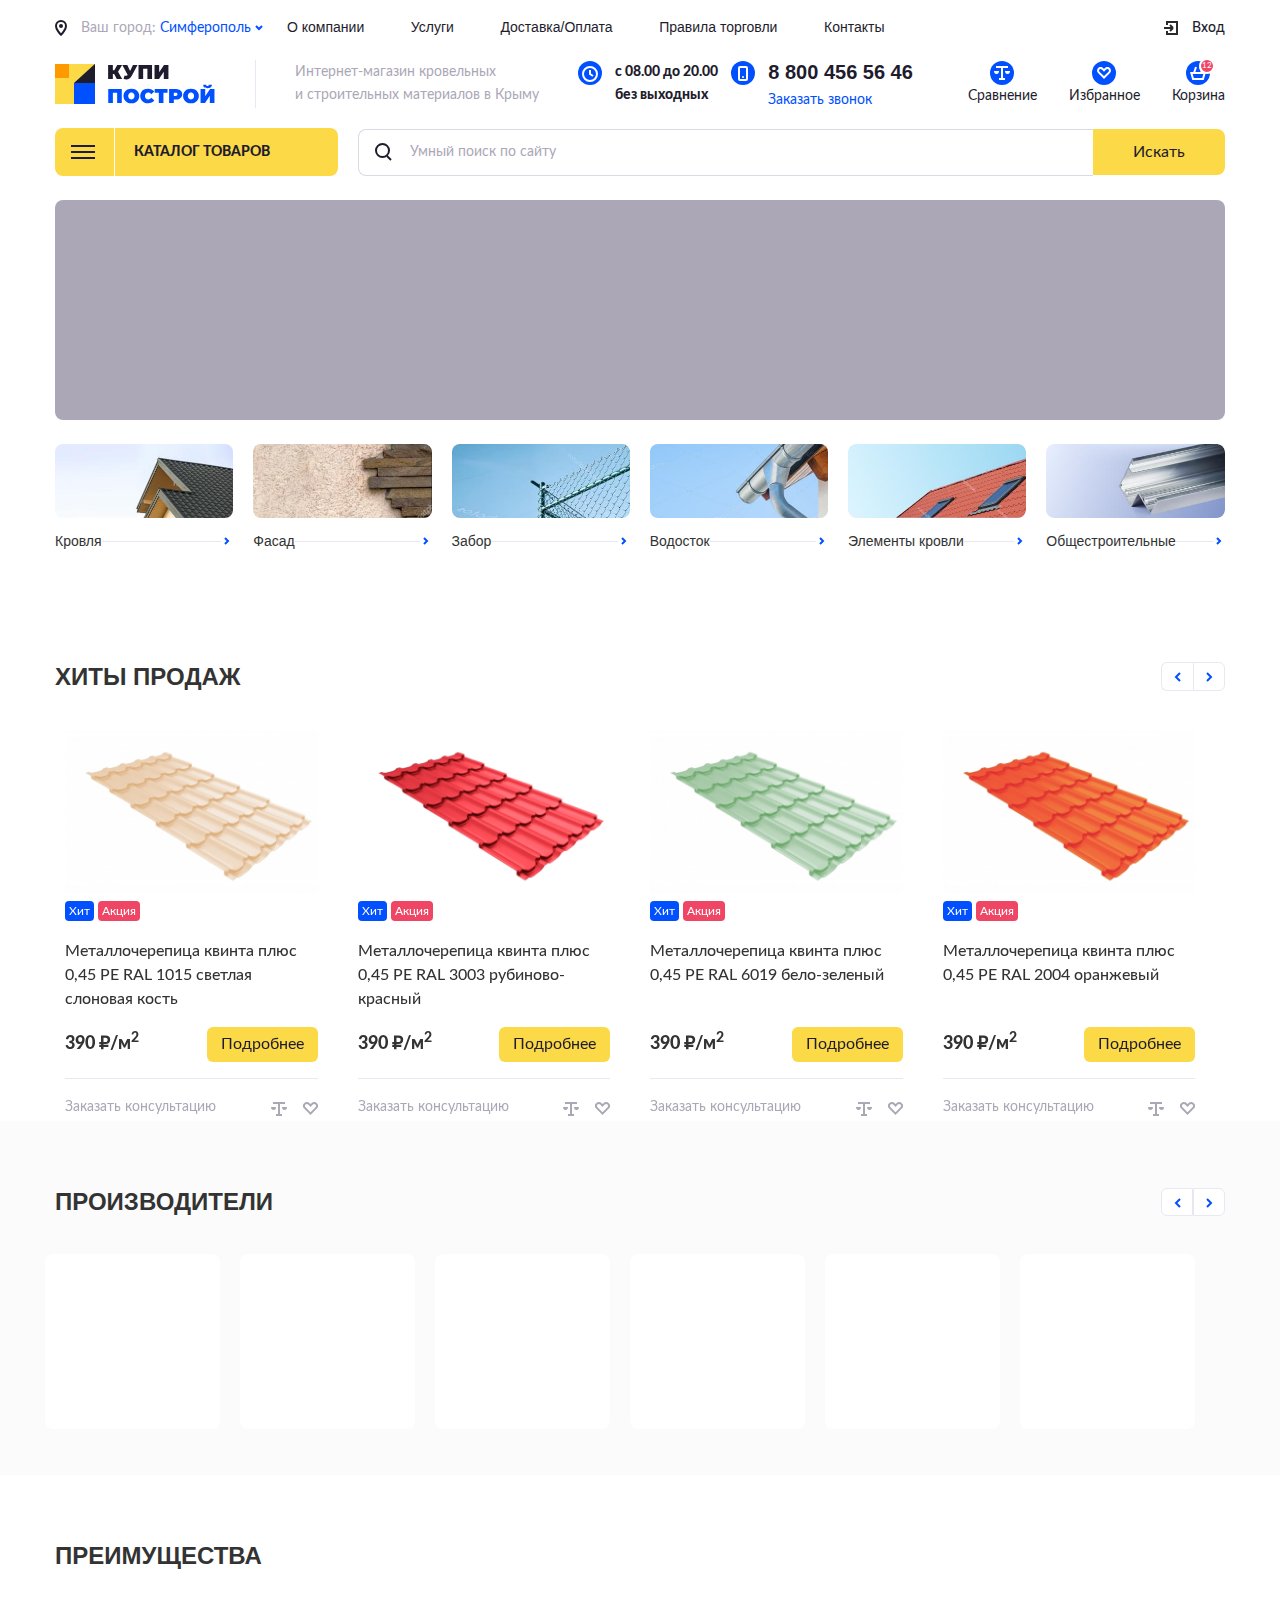
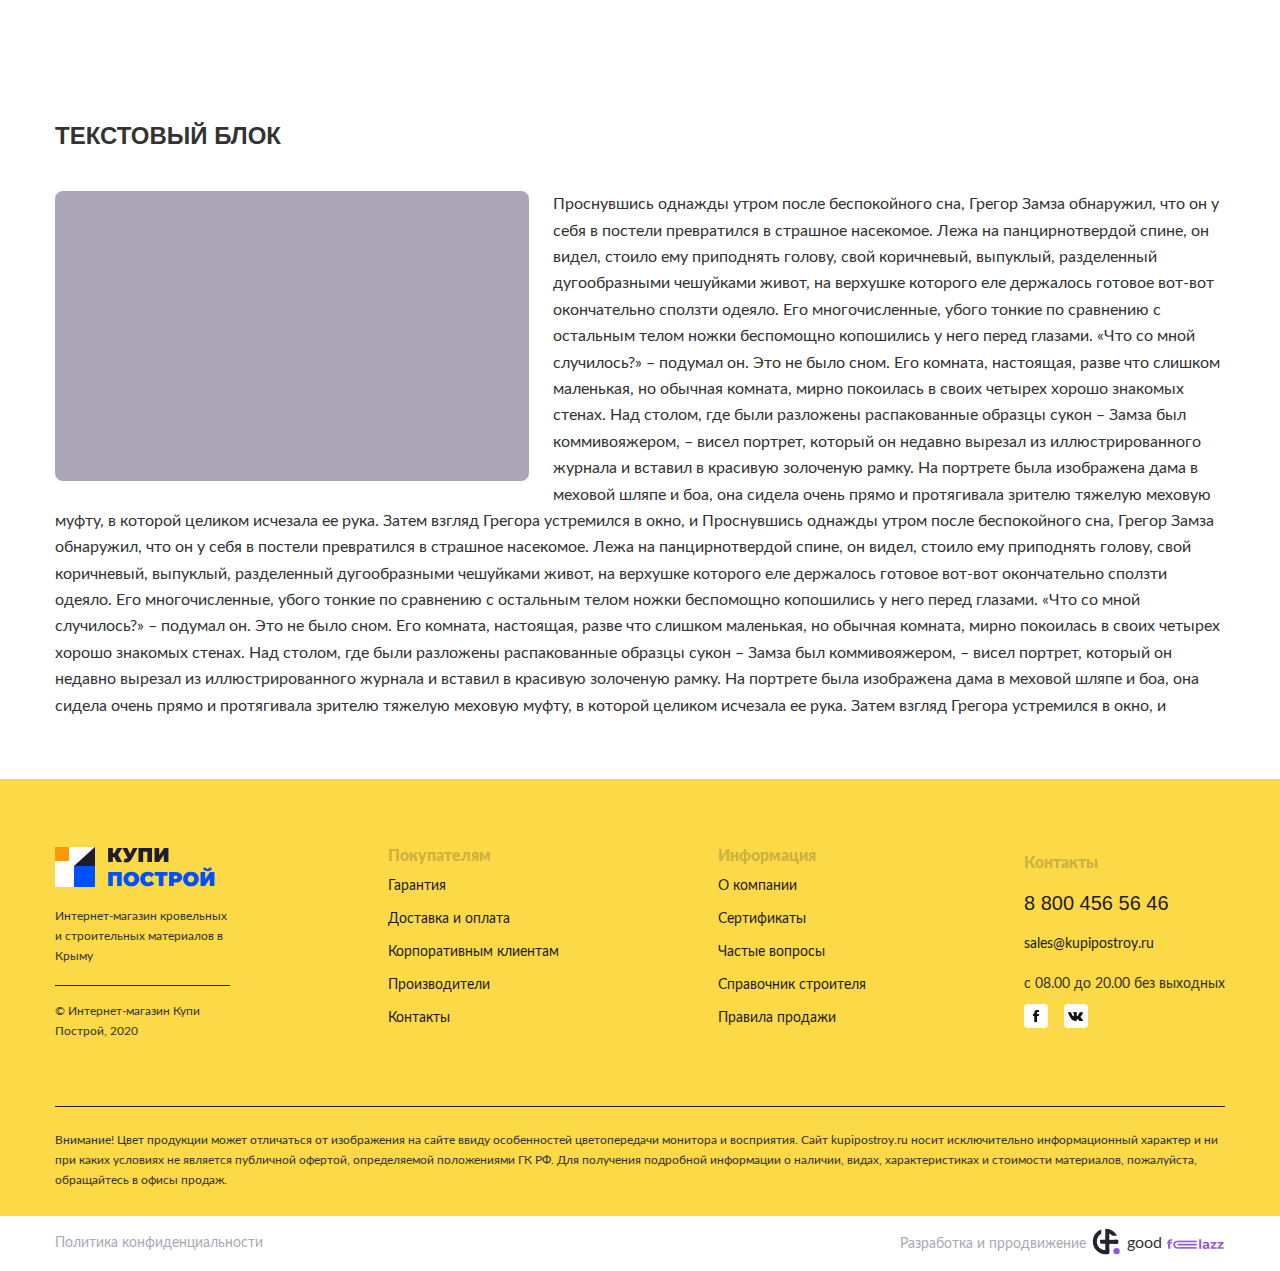
==== commit 70c7bed7: "create catalog-category page" ====
--- a/app/index.html
+++ b/app/index.html
@@ -11,7 +11,8 @@
 	<meta property="og:image" content="images/dest/preview.jpg">
 	<link rel="stylesheet" href="css/app.min.css">
 	<link rel="stylesheet" href="https://cdnjs.cloudflare.com/ajax/libs/OwlCarousel2/2.3.4/assets/owl.carousel.min.css">
-	<link rel="stylesheet" href="https://cdnjs.cloudflare.com/ajax/libs/OwlCarousel2/2.3.4/assets/owl.theme.default.min.css">
+	<link rel="stylesheet"
+		href="https://cdnjs.cloudflare.com/ajax/libs/OwlCarousel2/2.3.4/assets/owl.theme.default.min.css">
 
 </head>
 
@@ -21,15 +22,15 @@
 		<section class="header-top wrapper">
 			<div class="menu-mobile__icon">
 				<svg width="49" height="48" viewBox="0 0 49 48" fill="none" xmlns="http://www.w3.org/2000/svg">
-					<rect x="48" width="1" height="48" fill="#EAE7F2"/>
-					<path d="M16 19H34V21H16V19Z" fill="#1E1C2D"/>
-					<path d="M16 25H27V27H16V25Z" fill="#1E1C2D"/>
-					</svg>
-					
+					<rect x="48" width="1" height="48" fill="#EAE7F2" />
+					<path d="M16 19H34V21H16V19Z" fill="#1E1C2D" />
+					<path d="M16 25H27V27H16V25Z" fill="#1E1C2D" />
+				</svg>
+
 			</div>
 			<div class="city-and-menu">
 				<div class="city-pick">
-					
+
 					<figure class="city-pick__icon">
 						<svg width="12" height="16" viewBox="0 0 12 16" fill="none" xmlns="http://www.w3.org/2000/svg">
 							<path
@@ -66,6 +67,76 @@
 					</svg>
 				</figure>
 				<a href="/" class="login-link">Вход</a>
+				<div class="login-panel">
+					<button type="button" class="login-panel__login">Войти</button>
+					<button type="button" class="login-panel__register">Зарегистрироваться</button>
+					<p>Войти через соц сети</p>
+					<div class="social-enter">
+						<a href="">
+							<figure>
+								<svg width="40" height="40" viewBox="0 0 40 40" fill="none"
+									xmlns="http://www.w3.org/2000/svg">
+									<circle cx="20" cy="20" r="19.5" stroke="#0050FF" />
+									<path fill-rule="evenodd" clip-rule="evenodd"
+										d="M27.8718 22.8095C27.6458 22.5974 27.4199 22.3853 27.202 22.1691C26.6209 21.5927 26.5846 21.2685 27.0567 20.584C27.5652 19.8635 28.1099 19.1429 28.6547 18.4225C28.6876 18.3782 28.7204 18.3341 28.7533 18.2901C29.2278 17.6534 29.688 17.0359 29.9258 16.2609C30.1074 15.7565 29.9621 15.5404 29.4174 15.4323H29.1268H25.9672C25.604 15.4323 25.3861 15.5764 25.2408 15.9367C25.1511 16.1294 25.0676 16.3221 24.9852 16.5123C24.8673 16.7843 24.7516 17.0512 24.6234 17.3056C24.1149 18.3144 23.5702 19.287 22.7712 20.1157C22.7472 20.1394 22.7233 20.1644 22.699 20.1897C22.5398 20.356 22.3697 20.5337 22.1174 20.4399C21.7543 20.2958 21.6453 19.7194 21.6453 19.5032V15.8646C21.5727 15.3242 21.4637 15.1081 20.9553 15H17.6503C17.2145 15 16.9603 15.1441 16.7424 15.4323C16.5971 15.6124 16.5608 15.7205 16.8513 15.7565C17.3961 15.8646 17.723 16.2249 17.7956 16.7653C17.9046 17.6299 17.9046 18.4945 17.8319 19.3591C17.7956 19.6113 17.7593 19.8635 17.6503 20.1157C17.4687 20.4759 17.2145 20.548 16.8877 20.3318C16.5971 20.1157 16.3792 19.8275 16.1613 19.5392C15.3623 18.4225 14.7449 17.2336 14.2364 15.9727C14.0912 15.6124 13.8369 15.3963 13.4374 15.3963C13.1227 15.3963 12.8079 15.3923 12.4932 15.3883C11.8637 15.3803 11.2341 15.3723 10.6046 15.3963C10.0236 15.3963 9.87827 15.6845 10.0962 16.1888C11.1494 18.4585 12.3116 20.6921 13.8006 22.7095C14.5633 23.7542 15.4712 24.6549 16.5971 25.3033C17.9046 26.0599 19.2846 26.2761 20.7737 26.204C21.4637 26.168 21.6816 25.9878 21.7179 25.3033C21.7179 24.835 21.7906 24.4027 22.0085 23.9704C22.2627 23.5741 22.5896 23.5021 22.9891 23.7542C23.1707 23.8983 23.3523 24.0424 23.4975 24.2226C23.6359 24.3723 23.7699 24.522 23.9026 24.6702C24.153 24.95 24.3986 25.2244 24.6597 25.4835C25.1682 25.9878 25.7493 26.3121 26.5119 26.24H29.4174C29.8895 26.204 30.1074 25.6276 29.8532 25.1232C29.6716 24.763 29.4174 24.4387 29.1632 24.1145C28.7757 23.6581 28.3238 23.2338 27.8718 22.8095Z"
+										fill="#0050FF" />
+								</svg>
+
+							</figure>
+						</a>
+						<a href="">
+							<figure>
+								<svg width="40" height="40" viewBox="0 0 40 40" fill="none"
+									xmlns="http://www.w3.org/2000/svg">
+									<circle cx="20" cy="20" r="19.5" stroke="#0050FF" />
+									<path fill-rule="evenodd" clip-rule="evenodd"
+										d="M22.1108 20H24.7524L25 16.9565H22.0283V15.1304C22.0283 14.4456 22.5236 14.2935 22.8538 14.2935H25V11.25H22.1108C18.8915 11.25 18.1486 13.4565 18.1486 14.9022V16.8804H16.25V20H18.1486V28.75H22.1108V20Z"
+										fill="#0050FF" />
+								</svg>
+
+							</figure>
+						</a>
+						<a href="">
+							<figure>
+								<svg width="40" height="40" viewBox="0 0 40 40" fill="none"
+									xmlns="http://www.w3.org/2000/svg">
+									<circle cx="20" cy="20" r="19.5" stroke="#0050FF" />
+									<path fill-rule="evenodd" clip-rule="evenodd"
+										d="M11.25 25.3791C11.25 27.2439 12.7562 28.75 14.6209 28.75H25.3791C27.2439 28.75 28.75 27.2439 28.75 25.3791V14.6209C28.75 12.7561 27.2439 11.25 25.3791 11.25H14.6209C12.7562 11.25 11.25 12.7561 11.25 14.6209V25.3791ZM26.7418 16.1988V13.2582H23.8012V16.1988H26.7418ZM20 23.084C21.7213 23.084 23.084 21.7213 23.084 20C23.084 19.3545 22.8689 18.709 22.5102 18.207C21.9365 17.418 21.0041 16.916 20 16.916C18.9959 16.916 18.0635 17.418 17.4898 18.207C17.1312 18.709 16.916 19.3545 16.916 20C16.916 21.7213 18.3504 23.084 20 23.084ZM27.1004 25.3791V18.207H24.5184C24.7336 18.7807 24.877 19.3545 24.877 20C24.877 22.6537 22.7254 24.8053 20.0717 24.8053C17.418 24.8053 15.2664 22.6537 15.2664 20C15.2664 19.3545 15.4098 18.7807 15.625 18.207H13.043V25.3791C13.043 26.3115 13.7602 27.0287 14.6926 27.0287H25.4508C26.3115 27.0287 27.1004 26.3115 27.1004 25.3791Z"
+										fill="#0050FF" />
+								</svg>
+
+							</figure>
+						</a>
+						<a href="">
+							<figure>
+								<svg width="40" height="40" viewBox="0 0 40 40" fill="none"
+									xmlns="http://www.w3.org/2000/svg">
+									<circle cx="20" cy="20" r="19.5" stroke="#0050FF" />
+									<path fill-rule="evenodd" clip-rule="evenodd"
+										d="M25.4104 14.1019C25.4104 11.203 23.0318 8.80005 20.0682 8.80005C17.1047 8.80005 14.6871 11.1267 14.6481 14.0256C14.6481 16.8863 17.0657 19.2892 19.9903 19.2892C22.9538 19.2892 25.4104 16.9625 25.4104 14.1019ZM22.888 14.0275C22.888 15.6017 21.6082 16.8445 20.0298 16.8445C18.4514 16.8445 17.1716 15.6431 17.1716 14.0689C17.1289 12.4947 18.4087 11.2519 20.0298 11.2519C21.6082 11.2519 22.888 12.4947 22.888 14.0275Z"
+										fill="#0050FF" />
+									<path
+										d="M23.7336 22.8365C24.6305 22.4932 25.4104 21.9973 26.0733 21.3489C26.5022 20.9294 26.5022 20.3954 26.1123 19.8995C25.8003 19.4418 25.2934 19.2129 24.7085 19.3655C24.4355 19.4418 24.1626 19.5562 23.9286 19.7469C21.55 21.3108 18.3135 21.2726 15.9349 19.6707C15.8569 19.5944 15.7789 19.552 15.701 19.5096C15.662 19.4884 15.623 19.4672 15.584 19.4418C14.9211 19.1367 14.2972 19.2892 13.9073 19.8232C13.4393 20.4716 13.5173 21.0438 14.0632 21.5778C14.2192 21.7303 14.3752 21.8448 14.5312 21.9592C15.8179 22.9128 17.2997 23.3323 18.9374 23.4849L15.0381 27.2991C14.8041 27.5661 14.6091 27.8331 14.6091 28.1764C14.5701 28.7104 14.9211 29.2063 15.428 29.4733C15.9349 29.7021 16.4418 29.6258 16.8708 29.2063C17.3387 28.7486 17.8066 28.2813 18.2745 27.8141C18.7425 27.3468 19.2104 26.8796 19.6783 26.4219C19.9123 26.193 20.0293 26.1549 20.3022 26.4219C20.8987 27.0307 21.5124 27.6227 22.132 28.2202L22.1329 28.2211C22.4445 28.5217 22.7576 28.8237 23.0708 29.13C23.3047 29.3588 23.5777 29.5114 23.9286 29.5496C24.4745 29.5877 25.0594 29.2444 25.2934 28.7104C25.5274 28.2146 25.4494 27.7187 25.0204 27.2991L21.355 23.7138C21.2771 23.6375 21.199 23.5612 21.0821 23.4086C21.9789 23.2942 22.9148 23.1416 23.7336 22.8365Z"
+										fill="#0050FF" />
+								</svg>
+
+							</figure>
+						</a>
+						<a href="">
+							<figure>
+								<svg width="40" height="40" viewBox="0 0 40 40" fill="none"
+									xmlns="http://www.w3.org/2000/svg">
+									<path fill-rule="evenodd" clip-rule="evenodd"
+										d="M24.7326 15.9423H26.0884V18.7134H28.8V20.099H26.0884V22.8701H24.7326V19.9011H22.021V18.7134H24.7326V15.9423ZM10.4 25.8392C10.4 24.8495 10.7874 23.6619 12.3368 22.8701C13.5489 22.096 14.9979 21.9274 16.1278 21.7959C16.4424 21.7593 16.7322 21.7256 16.9853 21.6825C16.4042 21.2866 16.0168 20.8907 16.0168 20.099C16.0168 19.8092 16.1206 19.6255 16.2522 19.3925C16.3004 19.3072 16.3523 19.2154 16.4042 19.1093H15.6295C13.1116 19.1093 11.5621 17.1299 11.5621 15.1505C11.5621 13.9629 12.1432 12.7753 13.1116 11.7856C14.4674 10.598 16.2105 10.4 17.3726 10.4H22.4084L20.8589 11.3897H19.3095C19.3592 11.4405 19.4131 11.4942 19.4702 11.551L19.4703 11.5511C20.0809 12.1587 21.0526 13.1257 21.0526 14.7547C21.0526 16.5361 20.0842 17.5258 19.1158 18.3176C18.7284 18.7134 18.341 19.1093 18.341 19.5052C18.341 19.9885 18.5976 20.2095 18.7976 20.3818C18.8433 20.4212 18.886 20.458 18.9221 20.4949L19.8905 21.2866L19.9528 21.3396L19.9528 21.3396C21.087 22.305 22.021 23.1 22.021 24.8495C22.021 27.2248 19.8905 29.6 15.6295 29.6C11.9495 29.4021 10.4 27.8186 10.4 25.8392ZM15.8232 11.3897C17.9537 11.3897 18.9221 14.1608 18.9221 15.9423C18.9221 16.3382 18.9221 17.1299 18.341 17.7237C17.9537 18.1196 17.3726 18.5155 16.7916 18.5155C14.661 18.5155 13.6926 15.7443 13.6926 14.1608C13.6926 13.3691 13.6926 12.7753 14.2737 12.1814C14.661 11.7856 15.2421 11.3897 15.8232 11.3897ZM16.9853 22.4742H17.5663C19.5032 23.8598 20.2779 24.4536 20.2779 25.6413C20.2779 27.2248 19.1158 28.4124 16.7916 28.4124C14.2737 28.4124 12.5305 27.2248 12.5305 25.4433C12.5305 23.7989 13.8508 23.1664 14.3586 22.9232C14.4009 22.9029 14.4376 22.8853 14.4674 22.8701C15.4358 22.4742 16.7916 22.4742 16.9853 22.4742Z"
+										fill="#0050FF" />
+									<circle cx="20" cy="20" r="19.5" stroke="#0050FF" />
+								</svg>
+
+							</figure>
+						</a>
+					</div>
+				</div>
 			</div>
 
 		</section>
@@ -191,6 +262,62 @@
 				</form>
 			</div>
 		</section>
+
+		<div class="wrapper">
+			<div class="catalog-menu">
+				<div class="row">
+					<div class="col-md-4">
+						<p class="catalog-menu__heading">Кровля</p>
+						<ul class="catalog-menu__list">
+							<li class="catalog-menu__list-item"><a href="/">Битумная черепица</a></li>
+							<li class="catalog-menu__list-item"><a href="/">Металлочерепица</a></li>
+							<li class="catalog-menu__list-item"><a href="/">Ондулин</a></li>
+							<li class="catalog-menu__list-item"><a href="/">Профнастил (профлист, металлопрофиль,
+									профлист)</a></li>
+						</ul>
+					</div>
+					<div class="col-md-4">
+						<p class="catalog-menu__heading">Забор</p>
+						<ul class="catalog-menu__list">
+							<li class="catalog-menu__list-item"><a href="/">3Д заборы (заборы из сетки, проволочные
+									заборы, сетчатые заборы, заборы из сварной сетки)</a></li>
+							<li class="catalog-menu__list-item"><a href="/">Заборы из профнастила</a></li>
+							<li class="catalog-menu__list-item"><a href="/">ПС,ПК-8</a></li>
+							<li class="catalog-menu__list-item"><a href="/">Сетка рабица</a></li>
+						</ul>
+					</div>
+					<div class="col-md-4">
+						<p class="catalog-menu__heading">Водосток</p>
+						<ul class="catalog-menu__list">
+							<li class="catalog-menu__list-item"><a href="/">Водосточные системы</a></li>
+							<li class="catalog-menu__list-item"><a href="/">Mirida (Мирида)</a></li>
+						</ul>
+					</div>
+					<div class="col-md-4">
+						<p class="catalog-menu__heading">Элементы кровли</p>
+						<ul class="catalog-menu__list">
+							<li class="catalog-menu__list-item"><a href="/">Чердачные лестницы Fakro</a></li>
+							<li class="catalog-menu__list-item"><a href="/">Мансардные окна</a></li>
+							<li class="catalog-menu__list-item"><a href="/">Изоляционные пленки</a></li>
+						</ul>
+					</div>
+					<div class="col-md-4">
+						<p class="catalog-menu__heading">Общестроительные материалы</p>
+						<ul class="catalog-menu__list">
+							<li class="catalog-menu__list-item"><a href="">Поликарбонат</a></li>
+							<li class="catalog-menu__list-item"><a href="">Металлопрокат</a></li>
+							<li class="catalog-menu__list-item"><a href="">ОСБ (ОСП, OSB) плиты</a></li>
+							<li class="catalog-menu__list-item"><a href="">Утеплитель и базальтовую вату - сделать одной
+									категорией</a></li>
+						</ul>
+					</div>
+					<div class="col-md-4">
+						<p class="catalog-menu__heading">Фасад</p>
+					</div>
+				</div>
+			</div>
+		</div>
+
 	</header>
 
 	<main>
@@ -202,88 +329,88 @@
 			<div class="catalog">
 				<div class="row">
 					<!-- <div class="col-md-2"> -->
-						<div class="category">
-							<figure class="category-image">
-								<img src="images/dest/cat-1.jpg" alt="">
-							</figure>
-							<div class="category-heading">
-								<p class="name">Кровля</p>
-								<p class="line"></p>
-								<svg width="6" height="8" viewBox="0 0 6 8" fill="none" xmlns="http://www.w3.org/2000/svg">
-									<path d="M1 1L4 4L1 7" stroke="#0050FF" stroke-width="2"/>
-								</svg>
-							</div>
-						</div>
-					<!-- </div> -->
-					<!-- <div class="col-md-2"> -->
-						<div class="category">
-							<figure class="category-image">
-								<img src="images/dest/cat-2.jpg" alt="">
-							</figure>
-							<div class="category-heading">
-								<p class="name">Фасад</p>
-								<p class="line"></p>
-								<svg width="6" height="8" viewBox="0 0 6 8" fill="none" xmlns="http://www.w3.org/2000/svg">
-									<path d="M1 1L4 4L1 7" stroke="#0050FF" stroke-width="2"/>
-								</svg>
-							</div>
-						</div>
-					<!-- </div> -->
-					<!-- <div class="col-md-2"> -->
-						<div class="category">
-							<figure class="category-image">
-								<img src="images/dest/cat-3.jpg" alt="">
-							</figure>
-							<div class="category-heading">
-								<p class="name">Забор</p>
-								<p class="line"></p>
-								<svg width="6" height="8" viewBox="0 0 6 8" fill="none" xmlns="http://www.w3.org/2000/svg">
-									<path d="M1 1L4 4L1 7" stroke="#0050FF" stroke-width="2"/>
-								</svg>
-							</div>
-						</div>
-					<!-- </div> -->
-					<!-- <div class="col-md-2"> -->
-						<div class="category">
-							<figure class="category-image">
-								<img src="images/dest/cat-4.jpg" alt="">
-							</figure>
-							<div class="category-heading">
-								<p class="name">Водосток</p>
-								<p class="line"></p>
-								<svg width="6" height="8" viewBox="0 0 6 8" fill="none" xmlns="http://www.w3.org/2000/svg">
-									<path d="M1 1L4 4L1 7" stroke="#0050FF" stroke-width="2"/>
-								</svg>
-							</div>
-						</div>
-					<!-- </div> -->
-					<!-- <div class="col-md-2"> -->
-						<div class="category">
-							<figure class="category-image">
-								<img src="images/dest/cat-5.jpg" alt="">
-							</figure>
-							<div class="category-heading">
-								<p class="name">Элементы кровли</p>
-								<p class="line"></p>
-								<svg width="6" height="8" viewBox="0 0 6 8" fill="none" xmlns="http://www.w3.org/2000/svg">
-									<path d="M1 1L4 4L1 7" stroke="#0050FF" stroke-width="2"/>
-								</svg>
-							</div>
-						</div>
-					<!-- </div> -->
-					<!-- <div class="col-md-2"> -->
-						<div class="category">
-							<figure class="category-image">
-								<img src="images/dest/cat-6.jpg" alt="">
-							</figure>
-							<div class="category-heading">
-								<p class="name">Общестроительные</p>
-								<p class="line"></p>
-								<svg width="6" height="8" viewBox="0 0 6 8" fill="none" xmlns="http://www.w3.org/2000/svg">
-									<path d="M1 1L4 4L1 7" stroke="#0050FF" stroke-width="2"/>
-								</svg>
-							</div>
-						</div>
+					<div class="category">
+						<figure class="category-image">
+							<img src="images/dest/cat-1.jpg" alt="">
+						</figure>
+						<div class="category-heading">
+							<p class="name">Кровля</p>
+							<p class="line"></p>
+							<svg width="6" height="8" viewBox="0 0 6 8" fill="none" xmlns="http://www.w3.org/2000/svg">
+								<path d="M1 1L4 4L1 7" stroke="#0050FF" stroke-width="2" />
+							</svg>
+						</div>
+					</div>
+					<!-- </div> -->
+					<!-- <div class="col-md-2"> -->
+					<div class="category">
+						<figure class="category-image">
+							<img src="images/dest/cat-2.jpg" alt="">
+						</figure>
+						<div class="category-heading">
+							<p class="name">Фасад</p>
+							<p class="line"></p>
+							<svg width="6" height="8" viewBox="0 0 6 8" fill="none" xmlns="http://www.w3.org/2000/svg">
+								<path d="M1 1L4 4L1 7" stroke="#0050FF" stroke-width="2" />
+							</svg>
+						</div>
+					</div>
+					<!-- </div> -->
+					<!-- <div class="col-md-2"> -->
+					<div class="category">
+						<figure class="category-image">
+							<img src="images/dest/cat-3.jpg" alt="">
+						</figure>
+						<div class="category-heading">
+							<p class="name">Забор</p>
+							<p class="line"></p>
+							<svg width="6" height="8" viewBox="0 0 6 8" fill="none" xmlns="http://www.w3.org/2000/svg">
+								<path d="M1 1L4 4L1 7" stroke="#0050FF" stroke-width="2" />
+							</svg>
+						</div>
+					</div>
+					<!-- </div> -->
+					<!-- <div class="col-md-2"> -->
+					<div class="category">
+						<figure class="category-image">
+							<img src="images/dest/cat-4.jpg" alt="">
+						</figure>
+						<div class="category-heading">
+							<p class="name">Водосток</p>
+							<p class="line"></p>
+							<svg width="6" height="8" viewBox="0 0 6 8" fill="none" xmlns="http://www.w3.org/2000/svg">
+								<path d="M1 1L4 4L1 7" stroke="#0050FF" stroke-width="2" />
+							</svg>
+						</div>
+					</div>
+					<!-- </div> -->
+					<!-- <div class="col-md-2"> -->
+					<div class="category">
+						<figure class="category-image">
+							<img src="images/dest/cat-5.jpg" alt="">
+						</figure>
+						<div class="category-heading">
+							<p class="name">Элементы кровли</p>
+							<p class="line"></p>
+							<svg width="6" height="8" viewBox="0 0 6 8" fill="none" xmlns="http://www.w3.org/2000/svg">
+								<path d="M1 1L4 4L1 7" stroke="#0050FF" stroke-width="2" />
+							</svg>
+						</div>
+					</div>
+					<!-- </div> -->
+					<!-- <div class="col-md-2"> -->
+					<div class="category">
+						<figure class="category-image">
+							<img src="images/dest/cat-6.jpg" alt="">
+						</figure>
+						<div class="category-heading">
+							<p class="name">Общестроительные</p>
+							<p class="line"></p>
+							<svg width="6" height="8" viewBox="0 0 6 8" fill="none" xmlns="http://www.w3.org/2000/svg">
+								<path d="M1 1L4 4L1 7" stroke="#0050FF" stroke-width="2" />
+							</svg>
+						</div>
+					</div>
 					<!-- </div> -->
 				</div>
 			</div>
@@ -294,146 +421,174 @@
 				<div class="bestsellers-heading">
 					<p>Хиты продаж</p>
 					<div class="bestsellers__arrows">
-						<div class="bestsellers__arrow arrow_left"><</div>
-						<div class="bestsellers__arrow arrow_right">></div>
+						<div class="bestsellers__arrow arrow_left">
+							<svg width="7" height="10" viewBox="0 0 7 10" fill="none"
+								xmlns="http://www.w3.org/2000/svg">
+								<path d="M6 1L2 5L6 9" stroke="#0050FF" stroke-width="2" />
+							</svg>
+						</div>
+						<div class="bestsellers__arrow arrow_right">
+							<svg width="7" height="10" viewBox="0 0 7 10" fill="none"
+								xmlns="http://www.w3.org/2000/svg">
+								<path d="M1 1L5 5L1 9" stroke="#0050FF" stroke-width="2" />
+							</svg>
+						</div>
 					</div>
 				</div>
 				<div class="row owl-carousel">
 					<!-- <div class="col-md-12"> -->
-						<div class="bestsellers-card">
-							<figure class="bestsellers__image">
-								<img src="images/dest/best-1.png" alt="">
-							</figure>
-							<p class="bestsellers__plate bestsellers__plate_blue">Хит</p>
-							<p class="bestsellers__plate bestsellers__plate_red">Акция</p>
-							<p class="bestsellers__name">Металлочерепица квинта плюс 0,45 PE RAL 1015 светлая слоновая кость</p>
-							<div class="bestsellers__price-block">
-								<p class="bestsellers__price">390 <span>₽/м<sup>2</sup></span></p>
-								<a href="/"><button type="button">Подробнее</button></a>
+					<div class="bestsellers-card">
+						<figure class="bestsellers__image">
+							<img src="images/dest/best-1.png" alt="">
+						</figure>
+						<p class="bestsellers__plate bestsellers__plate_blue">Хит</p>
+						<p class="bestsellers__plate bestsellers__plate_red">Акция</p>
+						<p class="bestsellers__name">Металлочерепица квинта плюс 0,45 PE RAL 1015 светлая слоновая
+							кость</p>
+						<div class="bestsellers__price-block">
+							<p class="bestsellers__price">390 <span>₽/м<sup>2</sup></span></p>
+							<a href="/"><button type="button">Подробнее</button></a>
+						</div>
+						<div class="line"></div>
+						<div class="bestsellers__controls">
+							<p href="/">Заказать консультацию</p>
+							<div class="bestsellers__controls-icons">
+								<figure class="bestsellers__controls-compare">
+									<svg width="16" height="14" viewBox="0 0 16 14" fill="none"
+										xmlns="http://www.w3.org/2000/svg">
+										<path d="M14 1H2" stroke="#ACA7B6" stroke-width="2" />
+										<path d="M11 13H5" stroke="#ACA7B6" stroke-width="2" />
+										<path d="M5 5H0C0 6 0.5 8 2.5 8C4.5 8 5 6 5 5Z" fill="#ACA7B6" />
+										<path d="M16 5H11C11 6 11.5 8 13.5 8C15.5 8 16 6 16 5Z" fill="#ACA7B6" />
+										<path d="M8 12V0" stroke="#ACA7B6" stroke-width="2" />
+									</svg>
+								</figure>
+								<figure class="bestsellers__controls-favorites">
+									<svg width="15" height="13" viewBox="0 0 15 13" fill="none"
+										xmlns="http://www.w3.org/2000/svg">
+										<path
+											d="M7.5 11.5836L1.8389 5.90476C0.720366 4.78273 0.720367 2.96226 1.8389 1.84023C2.95571 0.719923 4.76513 0.719924 5.88194 1.84023L6.56177 1.16252L5.88194 1.84023L6.79179 2.75292L7.5 3.46335L8.20821 2.75292L9.11806 1.84023C10.2349 0.719923 12.0443 0.719924 13.1611 1.84023C14.2796 2.96226 14.2796 4.78273 13.1611 5.90476L7.5 11.5836Z"
+											stroke="#ACA7B6" stroke-width="2" />
+									</svg>
+								</figure>
 							</div>
-							<div class="line"></div>
-							<div class="bestsellers__controls">
-								<p href="/">Заказать консультацию</p>
-								<div class="bestsellers__controls-icons">
-									<figure class="bestsellers__controls-compare">
-										<svg width="16" height="14" viewBox="0 0 16 14" fill="none" xmlns="http://www.w3.org/2000/svg">
-											<path d="M14 1H2" stroke="#ACA7B6" stroke-width="2"/>
-											<path d="M11 13H5" stroke="#ACA7B6" stroke-width="2"/>
-											<path d="M5 5H0C0 6 0.5 8 2.5 8C4.5 8 5 6 5 5Z" fill="#ACA7B6"/>
-											<path d="M16 5H11C11 6 11.5 8 13.5 8C15.5 8 16 6 16 5Z" fill="#ACA7B6"/>
-											<path d="M8 12V0" stroke="#ACA7B6" stroke-width="2"/>
-										</svg>
-									</figure>
-									<figure class="bestsellers__controls-favorites">
-										<svg width="15" height="13" viewBox="0 0 15 13" fill="none" xmlns="http://www.w3.org/2000/svg">
-											<path d="M7.5 11.5836L1.8389 5.90476C0.720366 4.78273 0.720367 2.96226 1.8389 1.84023C2.95571 0.719923 4.76513 0.719924 5.88194 1.84023L6.56177 1.16252L5.88194 1.84023L6.79179 2.75292L7.5 3.46335L8.20821 2.75292L9.11806 1.84023C10.2349 0.719923 12.0443 0.719924 13.1611 1.84023C14.2796 2.96226 14.2796 4.78273 13.1611 5.90476L7.5 11.5836Z" stroke="#ACA7B6" stroke-width="2"/>
-										</svg>
-									</figure>
-								</div>
+						</div>
+					</div>
+					<!-- </div> -->
+					<!-- <div class="col-md-3"> -->
+					<div class="bestsellers-card">
+						<figure class="bestsellers__image">
+							<img src="images/dest/best-2.png" alt="">
+						</figure>
+						<p class="bestsellers__plate bestsellers__plate_blue">Хит</p>
+						<p class="bestsellers__plate bestsellers__plate_red">Акция</p>
+						<p class="bestsellers__name">Металлочерепица квинта плюс 0,45 PE RAL 3003 рубиново-красный
+						</p>
+						<div class="bestsellers__price-block">
+							<p class="bestsellers__price">390 <span>₽/м<sup>2</sup></span></p>
+							<a href="/"><button type="button">Подробнее</button></a>
+						</div>
+						<div class="line"></div>
+						<div class="bestsellers__controls">
+							<p href="/">Заказать консультацию</p>
+							<div class="bestsellers__controls-icons">
+								<figure class="bestsellers__controls-compare">
+									<svg width="16" height="14" viewBox="0 0 16 14" fill="none"
+										xmlns="http://www.w3.org/2000/svg">
+										<path d="M14 1H2" stroke="#ACA7B6" stroke-width="2" />
+										<path d="M11 13H5" stroke="#ACA7B6" stroke-width="2" />
+										<path d="M5 5H0C0 6 0.5 8 2.5 8C4.5 8 5 6 5 5Z" fill="#ACA7B6" />
+										<path d="M16 5H11C11 6 11.5 8 13.5 8C15.5 8 16 6 16 5Z" fill="#ACA7B6" />
+										<path d="M8 12V0" stroke="#ACA7B6" stroke-width="2" />
+									</svg>
+								</figure>
+								<figure class="bestsellers__controls-favorites">
+									<svg width="15" height="13" viewBox="0 0 15 13" fill="none"
+										xmlns="http://www.w3.org/2000/svg">
+										<path
+											d="M7.5 11.5836L1.8389 5.90476C0.720366 4.78273 0.720367 2.96226 1.8389 1.84023C2.95571 0.719923 4.76513 0.719924 5.88194 1.84023L6.56177 1.16252L5.88194 1.84023L6.79179 2.75292L7.5 3.46335L8.20821 2.75292L9.11806 1.84023C10.2349 0.719923 12.0443 0.719924 13.1611 1.84023C14.2796 2.96226 14.2796 4.78273 13.1611 5.90476L7.5 11.5836Z"
+											stroke="#ACA7B6" stroke-width="2" />
+									</svg>
+								</figure>
 							</div>
 						</div>
+					</div>
 					<!-- </div> -->
 					<!-- <div class="col-md-3"> -->
-						<div class="bestsellers-card">
-							<figure class="bestsellers__image">
-								<img src="images/dest/best-2.png" alt="">
-							</figure>
-							<p class="bestsellers__plate bestsellers__plate_blue">Хит</p>
-							<p class="bestsellers__plate bestsellers__plate_red">Акция</p>
-							<p class="bestsellers__name">Металлочерепица квинта плюс 0,45 PE RAL 3003 рубиново-красный</p>
-							<div class="bestsellers__price-block">
-								<p class="bestsellers__price">390 <span>₽/м<sup>2</sup></span></p>
-								<a href="/"><button type="button">Подробнее</button></a>
+					<div class="bestsellers-card">
+						<figure class="bestsellers__image">
+							<img src="images/dest/best-3.png" alt="">
+						</figure>
+						<p class="bestsellers__plate bestsellers__plate_blue">Хит</p>
+						<p class="bestsellers__plate bestsellers__plate_red">Акция</p>
+						<p class="bestsellers__name">Металлочерепица квинта плюс 0,45 PE RAL 6019 бело-зеленый</p>
+						<div class="bestsellers__price-block">
+							<p class="bestsellers__price">390 <span>₽/м<sup>2</sup></span></p>
+							<a href="/"><button type="button">Подробнее</button></a>
+						</div>
+						<div class="line"></div>
+						<div class="bestsellers__controls">
+							<p href="/">Заказать консультацию</p>
+							<div class="bestsellers__controls-icons">
+								<figure class="bestsellers__controls-compare">
+									<svg width="16" height="14" viewBox="0 0 16 14" fill="none"
+										xmlns="http://www.w3.org/2000/svg">
+										<path d="M14 1H2" stroke="#ACA7B6" stroke-width="2" />
+										<path d="M11 13H5" stroke="#ACA7B6" stroke-width="2" />
+										<path d="M5 5H0C0 6 0.5 8 2.5 8C4.5 8 5 6 5 5Z" fill="#ACA7B6" />
+										<path d="M16 5H11C11 6 11.5 8 13.5 8C15.5 8 16 6 16 5Z" fill="#ACA7B6" />
+										<path d="M8 12V0" stroke="#ACA7B6" stroke-width="2" />
+									</svg>
+								</figure>
+								<figure class="bestsellers__controls-favorites">
+									<svg width="15" height="13" viewBox="0 0 15 13" fill="none"
+										xmlns="http://www.w3.org/2000/svg">
+										<path
+											d="M7.5 11.5836L1.8389 5.90476C0.720366 4.78273 0.720367 2.96226 1.8389 1.84023C2.95571 0.719923 4.76513 0.719924 5.88194 1.84023L6.56177 1.16252L5.88194 1.84023L6.79179 2.75292L7.5 3.46335L8.20821 2.75292L9.11806 1.84023C10.2349 0.719923 12.0443 0.719924 13.1611 1.84023C14.2796 2.96226 14.2796 4.78273 13.1611 5.90476L7.5 11.5836Z"
+											stroke="#ACA7B6" stroke-width="2" />
+									</svg>
+								</figure>
 							</div>
-							<div class="line"></div>
-							<div class="bestsellers__controls">
-								<p href="/">Заказать консультацию</p>
-								<div class="bestsellers__controls-icons">
-									<figure class="bestsellers__controls-compare">
-										<svg width="16" height="14" viewBox="0 0 16 14" fill="none" xmlns="http://www.w3.org/2000/svg">
-											<path d="M14 1H2" stroke="#ACA7B6" stroke-width="2"/>
-											<path d="M11 13H5" stroke="#ACA7B6" stroke-width="2"/>
-											<path d="M5 5H0C0 6 0.5 8 2.5 8C4.5 8 5 6 5 5Z" fill="#ACA7B6"/>
-											<path d="M16 5H11C11 6 11.5 8 13.5 8C15.5 8 16 6 16 5Z" fill="#ACA7B6"/>
-											<path d="M8 12V0" stroke="#ACA7B6" stroke-width="2"/>
-										</svg>
-									</figure>
-									<figure class="bestsellers__controls-favorites">
-										<svg width="15" height="13" viewBox="0 0 15 13" fill="none" xmlns="http://www.w3.org/2000/svg">
-											<path d="M7.5 11.5836L1.8389 5.90476C0.720366 4.78273 0.720367 2.96226 1.8389 1.84023C2.95571 0.719923 4.76513 0.719924 5.88194 1.84023L6.56177 1.16252L5.88194 1.84023L6.79179 2.75292L7.5 3.46335L8.20821 2.75292L9.11806 1.84023C10.2349 0.719923 12.0443 0.719924 13.1611 1.84023C14.2796 2.96226 14.2796 4.78273 13.1611 5.90476L7.5 11.5836Z" stroke="#ACA7B6" stroke-width="2"/>
-										</svg>
-									</figure>
-								</div>
+						</div>
+					</div>
+					<!-- </div> -->
+					<!-- <div class="col-md-3"> -->
+					<div class="bestsellers-card">
+						<figure class="bestsellers__image">
+							<img src="images/dest/best-4.png" alt="">
+						</figure>
+						<p class="bestsellers__plate bestsellers__plate_blue">Хит</p>
+						<p class="bestsellers__plate bestsellers__plate_red">Акция</p>
+						<p class="bestsellers__name">Металлочерепица квинта плюс 0,45 PE RAL 2004 оранжевый</p>
+						<div class="bestsellers__price-block">
+							<p class="bestsellers__price">390 <span>₽/м<sup>2</sup></span></p>
+							<a href="/"><button type="button">Подробнее</button></a>
+						</div>
+						<div class="line"></div>
+						<div class="bestsellers__controls">
+							<p href="/">Заказать консультацию</p>
+							<div class="bestsellers__controls-icons">
+								<figure class="bestsellers__controls-compare">
+									<svg width="16" height="14" viewBox="0 0 16 14" fill="none"
+										xmlns="http://www.w3.org/2000/svg">
+										<path d="M14 1H2" stroke="#ACA7B6" stroke-width="2" />
+										<path d="M11 13H5" stroke="#ACA7B6" stroke-width="2" />
+										<path d="M5 5H0C0 6 0.5 8 2.5 8C4.5 8 5 6 5 5Z" fill="#ACA7B6" />
+										<path d="M16 5H11C11 6 11.5 8 13.5 8C15.5 8 16 6 16 5Z" fill="#ACA7B6" />
+										<path d="M8 12V0" stroke="#ACA7B6" stroke-width="2" />
+									</svg>
+								</figure>
+								<figure class="bestsellers__controls-favorites">
+									<svg width="15" height="13" viewBox="0 0 15 13" fill="none"
+										xmlns="http://www.w3.org/2000/svg">
+										<path
+											d="M7.5 11.5836L1.8389 5.90476C0.720366 4.78273 0.720367 2.96226 1.8389 1.84023C2.95571 0.719923 4.76513 0.719924 5.88194 1.84023L6.56177 1.16252L5.88194 1.84023L6.79179 2.75292L7.5 3.46335L8.20821 2.75292L9.11806 1.84023C10.2349 0.719923 12.0443 0.719924 13.1611 1.84023C14.2796 2.96226 14.2796 4.78273 13.1611 5.90476L7.5 11.5836Z"
+											stroke="#ACA7B6" stroke-width="2" />
+									</svg>
+								</figure>
 							</div>
 						</div>
-					<!-- </div> -->
-					<!-- <div class="col-md-3"> -->
-						<div class="bestsellers-card">
-							<figure class="bestsellers__image">
-								<img src="images/dest/best-3.png" alt="">
-							</figure>
-							<p class="bestsellers__plate bestsellers__plate_blue">Хит</p>
-							<p class="bestsellers__plate bestsellers__plate_red">Акция</p>
-							<p class="bestsellers__name">Металлочерепица квинта плюс 0,45 PE RAL 6019 бело-зеленый</p>
-							<div class="bestsellers__price-block">
-								<p class="bestsellers__price">390 <span>₽/м<sup>2</sup></span></p>
-								<a href="/"><button type="button">Подробнее</button></a>
-							</div>
-							<div class="line"></div>
-							<div class="bestsellers__controls">
-								<p href="/">Заказать консультацию</p>
-								<div class="bestsellers__controls-icons">
-									<figure class="bestsellers__controls-compare">
-										<svg width="16" height="14" viewBox="0 0 16 14" fill="none" xmlns="http://www.w3.org/2000/svg">
-											<path d="M14 1H2" stroke="#ACA7B6" stroke-width="2"/>
-											<path d="M11 13H5" stroke="#ACA7B6" stroke-width="2"/>
-											<path d="M5 5H0C0 6 0.5 8 2.5 8C4.5 8 5 6 5 5Z" fill="#ACA7B6"/>
-											<path d="M16 5H11C11 6 11.5 8 13.5 8C15.5 8 16 6 16 5Z" fill="#ACA7B6"/>
-											<path d="M8 12V0" stroke="#ACA7B6" stroke-width="2"/>
-										</svg>
-									</figure>
-									<figure class="bestsellers__controls-favorites">
-										<svg width="15" height="13" viewBox="0 0 15 13" fill="none" xmlns="http://www.w3.org/2000/svg">
-											<path d="M7.5 11.5836L1.8389 5.90476C0.720366 4.78273 0.720367 2.96226 1.8389 1.84023C2.95571 0.719923 4.76513 0.719924 5.88194 1.84023L6.56177 1.16252L5.88194 1.84023L6.79179 2.75292L7.5 3.46335L8.20821 2.75292L9.11806 1.84023C10.2349 0.719923 12.0443 0.719924 13.1611 1.84023C14.2796 2.96226 14.2796 4.78273 13.1611 5.90476L7.5 11.5836Z" stroke="#ACA7B6" stroke-width="2"/>
-										</svg>
-									</figure>
-								</div>
-							</div>
-						</div>
-					<!-- </div> -->
-					<!-- <div class="col-md-3"> -->
-						<div class="bestsellers-card">
-							<figure class="bestsellers__image">
-								<img src="images/dest/best-4.png" alt="">
-							</figure>
-							<p class="bestsellers__plate bestsellers__plate_blue">Хит</p>
-							<p class="bestsellers__plate bestsellers__plate_red">Акция</p>
-							<p class="bestsellers__name">Металлочерепица квинта плюс 0,45 PE RAL 2004 оранжевый</p>
-							<div class="bestsellers__price-block">
-								<p class="bestsellers__price">390 <span>₽/м<sup>2</sup></span></p>
-								<a href="/"><button type="button">Подробнее</button></a>
-							</div>
-							<div class="line"></div>
-							<div class="bestsellers__controls">
-								<p href="/">Заказать консультацию</p>
-								<div class="bestsellers__controls-icons">
-									<figure class="bestsellers__controls-compare">
-										<svg width="16" height="14" viewBox="0 0 16 14" fill="none" xmlns="http://www.w3.org/2000/svg">
-											<path d="M14 1H2" stroke="#ACA7B6" stroke-width="2"/>
-											<path d="M11 13H5" stroke="#ACA7B6" stroke-width="2"/>
-											<path d="M5 5H0C0 6 0.5 8 2.5 8C4.5 8 5 6 5 5Z" fill="#ACA7B6"/>
-											<path d="M16 5H11C11 6 11.5 8 13.5 8C15.5 8 16 6 16 5Z" fill="#ACA7B6"/>
-											<path d="M8 12V0" stroke="#ACA7B6" stroke-width="2"/>
-										</svg>
-									</figure>
-									<figure class="bestsellers__controls-favorites">
-										<svg width="15" height="13" viewBox="0 0 15 13" fill="none" xmlns="http://www.w3.org/2000/svg">
-											<path d="M7.5 11.5836L1.8389 5.90476C0.720366 4.78273 0.720367 2.96226 1.8389 1.84023C2.95571 0.719923 4.76513 0.719924 5.88194 1.84023L6.56177 1.16252L5.88194 1.84023L6.79179 2.75292L7.5 3.46335L8.20821 2.75292L9.11806 1.84023C10.2349 0.719923 12.0443 0.719924 13.1611 1.84023C14.2796 2.96226 14.2796 4.78273 13.1611 5.90476L7.5 11.5836Z" stroke="#ACA7B6" stroke-width="2"/>
-										</svg>
-									</figure>
-								</div>
-							</div>
-						</div>
+					</div>
 					<!-- </div> -->
 				</div>
 			</div>
@@ -444,40 +599,50 @@
 				<div class="manufacturers-heading">
 					<p>Производители</p>
 					<div class="manufacturers__arrows">
-						<div class="manufacturers__arrow arrow_left"><</div>
-						<div class="manufacturers__arrow arrow_right">></div>
+						<div class="manufacturers__arrow arrow_left">
+							<svg width="7" height="10" viewBox="0 0 7 10" fill="none"
+								xmlns="http://www.w3.org/2000/svg">
+								<path d="M6 1L2 5L6 9" stroke="#0050FF" stroke-width="2" />
+							</svg>
+						</div>
+						<div class="manufacturers__arrow arrow_right">
+							<svg width="7" height="10" viewBox="0 0 7 10" fill="none"
+								xmlns="http://www.w3.org/2000/svg">
+								<path d="M1 1L5 5L1 9" stroke="#0050FF" stroke-width="2" />
+							</svg>
+						</div>
 					</div>
 				</div>
 				<div class="row owl-carousel">
 					<!-- <div class="col-md-2"> -->
-						<figure class="manufacturers__image">
-							<img src="/images/dest/manuf-1.png" alt="">
-						</figure>
-					<!-- </div> -->
-					<!-- <div class="col-md-2"> -->
-						<figure class="manufacturers__image">
-							<img src="/images/dest/manuf-2.png" alt="">
-						</figure>
-					<!-- </div> -->
-					<!-- <div class="col-md-2"> -->
-						<figure class="manufacturers__image">
-							<img src="/images/dest/manuf-3.png" alt="">
-						</figure>
-					<!-- </div> -->
-					<!-- <div class="col-md-2"> -->
-						<figure class="manufacturers__image">
-							<img src="/images/dest/manuf-4.png" alt="">
-						</figure>
-					<!-- </div> -->
-					<!-- <div class="col-md-2"> -->
-						<figure class="manufacturers__image">
-							<img src="/images/dest/manuf-5.png" alt="">
-						</figure>
-					<!-- </div> -->
-					<!-- <div class="col-md-2"> -->
-						<figure class="manufacturers__image">
-							<img src="/images/dest/manuf-6.png" alt="">
-						</figure>
+					<figure class="manufacturers__image">
+						<img src="/images/dest/manuf-1.png" alt="">
+					</figure>
+					<!-- </div> -->
+					<!-- <div class="col-md-2"> -->
+					<figure class="manufacturers__image">
+						<img src="/images/dest/manuf-2.png" alt="">
+					</figure>
+					<!-- </div> -->
+					<!-- <div class="col-md-2"> -->
+					<figure class="manufacturers__image">
+						<img src="/images/dest/manuf-3.png" alt="">
+					</figure>
+					<!-- </div> -->
+					<!-- <div class="col-md-2"> -->
+					<figure class="manufacturers__image">
+						<img src="/images/dest/manuf-4.png" alt="">
+					</figure>
+					<!-- </div> -->
+					<!-- <div class="col-md-2"> -->
+					<figure class="manufacturers__image">
+						<img src="/images/dest/manuf-5.png" alt="">
+					</figure>
+					<!-- </div> -->
+					<!-- <div class="col-md-2"> -->
+					<figure class="manufacturers__image">
+						<img src="/images/dest/manuf-6.png" alt="">
+					</figure>
 					<!-- </div> -->
 				</div>
 			</div>
@@ -518,12 +683,34 @@
 				<div class="article__heading">Текстовый блок</div>
 				<div class="article__image"></div>
 				<p>
-					Проснувшись однажды утром после беспокойного сна, Грегор Замза обнаружил, что он у себя в постели превратился в страшное насекомое. Лежа на панцирнотвердой спине, он видел, стоило ему приподнять голову, свой коричневый, выпуклый, разделенный дугообразными чешуйками живот, на верхушке которого еле держалось готовое вот-вот окончательно сползти одеяло. Его многочисленные, убого тонкие по сравнению с остальным телом ножки беспомощно копошились у него перед глазами. «Что со мной случилось?» – подумал он. Это не было сном. Его комната, настоящая, разве что слишком маленькая, но обычная комната, мирно покоилась в своих четырех хорошо знакомых стенах. Над столом, где были разложены распакованные образцы сукон – Замза был коммивояжером, – висел портрет, который он недавно вырезал из иллюстрированного журнала и вставил в красивую золоченую рамку. На портрете была изображена дама в меховой шляпе и боа, она сидела очень прямо и протягивала зрителю тяжелую меховую муфту, в которой целиком исчезала ее рука. Затем взгляд Грегора устремился в окно, и
-					Проснувшись однажды утром после беспокойного сна, Грегор Замза обнаружил, что он у себя в постели превратился в страшное насекомое. Лежа на панцирнотвердой спине, он видел, стоило ему приподнять голову, свой коричневый, выпуклый, разделенный дугообразными чешуйками живот, на верхушке которого еле держалось готовое вот-вот окончательно сползти одеяло. Его многочисленные, убого тонкие по сравнению с остальным телом ножки беспомощно копошились у него перед глазами. «Что со мной случилось?» – подумал он. Это не было сном. Его комната, настоящая, разве что слишком маленькая, но обычная комната, мирно покоилась в своих четырех хорошо знакомых стенах. Над столом, где были разложены распакованные образцы сукон – Замза был коммивояжером, – висел портрет, который он недавно вырезал из иллюстрированного журнала и вставил в красивую золоченую рамку. На портрете была изображена дама в меховой шляпе и боа, она сидела очень прямо и протягивала зрителю тяжелую меховую муфту, в которой целиком исчезала ее рука. Затем взгляд Грегора устремился в окно, и
+					Проснувшись однажды утром после беспокойного сна, Грегор Замза обнаружил, что он у себя в
+					постели превратился в страшное насекомое. Лежа на панцирнотвердой спине, он видел, стоило
+					ему приподнять голову, свой коричневый, выпуклый, разделенный дугообразными чешуйками живот,
+					на верхушке которого еле держалось готовое вот-вот окончательно сползти одеяло. Его
+					многочисленные, убого тонкие по сравнению с остальным телом ножки беспомощно копошились у
+					него перед глазами. «Что со мной случилось?» – подумал он. Это не было сном. Его комната,
+					настоящая, разве что слишком маленькая, но обычная комната, мирно покоилась в своих четырех
+					хорошо знакомых стенах. Над столом, где были разложены распакованные образцы сукон – Замза
+					был коммивояжером, – висел портрет, который он недавно вырезал из иллюстрированного журнала
+					и вставил в красивую золоченую рамку. На портрете была изображена дама в меховой шляпе и
+					боа, она сидела очень прямо и протягивала зрителю тяжелую меховую муфту, в которой целиком
+					исчезала ее рука. Затем взгляд Грегора устремился в окно, и
+					Проснувшись однажды утром после беспокойного сна, Грегор Замза обнаружил, что он у себя в
+					постели превратился в страшное насекомое. Лежа на панцирнотвердой спине, он видел, стоило
+					ему приподнять голову, свой коричневый, выпуклый, разделенный дугообразными чешуйками живот,
+					на верхушке которого еле держалось готовое вот-вот окончательно сползти одеяло. Его
+					многочисленные, убого тонкие по сравнению с остальным телом ножки беспомощно копошились у
+					него перед глазами. «Что со мной случилось?» – подумал он. Это не было сном. Его комната,
+					настоящая, разве что слишком маленькая, но обычная комната, мирно покоилась в своих четырех
+					хорошо знакомых стенах. Над столом, где были разложены распакованные образцы сукон – Замза
+					был коммивояжером, – висел портрет, который он недавно вырезал из иллюстрированного журнала
+					и вставил в красивую золоченую рамку. На портрете была изображена дама в меховой шляпе и
+					боа, она сидела очень прямо и протягивала зрителю тяжелую меховую муфту, в которой целиком
+					исчезала ее рука. Затем взгляд Грегора устремился в окно, и
 				</p>
 			</div>
 		</div>
-		
+
 	</main>
 
 	<footer>
@@ -531,18 +718,24 @@
 			<div class="wrapper footer-info">
 				<div class="footer-top__copyright">
 					<figure class="logo">
-						<svg width="161" height="48" viewBox="0 0 161 48" fill="none" xmlns="http://www.w3.org/2000/svg">
-							<path d="M63.02 11.8L67.16 19H61.84L59.16 13.94H57.84V19H53.12V5H57.84V10.22H59.28L62.26 5H67.18L63.02 11.8ZM82.533 5L76.913 15.54C76.2463 16.7933 75.4263 17.7467 74.453 18.4C73.493 19.0533 72.433 19.38 71.273 19.38C70.3796 19.38 69.473 19.1933 68.553 18.82L69.653 15.42C70.2396 15.58 70.7196 15.66 71.093 15.66C71.4396 15.66 71.733 15.6 71.973 15.48C72.2263 15.36 72.4663 15.16 72.693 14.88L67.333 5H72.313L75.093 10.9L77.973 5H82.533ZM97.0534 5V19H92.4134V8.66H88.1534V19H83.5134V5H97.0534ZM99.5291 5H104.169V12.28L108.989 5H113.429V19H108.789V11.74L103.989 19H99.5291V5Z" fill="#1E1C2D"/>
-							<path d="M66.78 29V43H62.14V32.66H57.88V43H53.24V29H66.78ZM76.3756 43.32C74.869 43.32 73.5156 43.0067 72.3156 42.38C71.1156 41.7533 70.1756 40.8867 69.4956 39.78C68.8156 38.66 68.4756 37.4 68.4756 36C68.4756 34.6 68.8156 33.3467 69.4956 32.24C70.1756 31.12 71.1156 30.2467 72.3156 29.62C73.5156 28.9933 74.869 28.68 76.3756 28.68C77.8823 28.68 79.2356 28.9933 80.4356 29.62C81.6356 30.2467 82.5756 31.12 83.2556 32.24C83.9356 33.3467 84.2756 34.6 84.2756 36C84.2756 37.4 83.9356 38.66 83.2556 39.78C82.5756 40.8867 81.6356 41.7533 80.4356 42.38C79.2356 43.0067 77.8823 43.32 76.3756 43.32ZM76.3756 39.5C76.9623 39.5 77.489 39.36 77.9556 39.08C78.4356 38.7867 78.8156 38.38 79.0956 37.86C79.3756 37.3267 79.5156 36.7067 79.5156 36C79.5156 35.2933 79.3756 34.68 79.0956 34.16C78.8156 33.6267 78.4356 33.22 77.9556 32.94C77.489 32.6467 76.9623 32.5 76.3756 32.5C75.789 32.5 75.2556 32.6467 74.7756 32.94C74.309 33.22 73.9356 33.6267 73.6556 34.16C73.3756 34.68 73.2356 35.2933 73.2356 36C73.2356 36.7067 73.3756 37.3267 73.6556 37.86C73.9356 38.38 74.309 38.7867 74.7756 39.08C75.2556 39.36 75.789 39.5 76.3756 39.5ZM93.0144 43.32C91.5344 43.32 90.201 43.0133 89.0144 42.4C87.8277 41.7733 86.8944 40.9067 86.2144 39.8C85.5477 38.68 85.2144 37.4133 85.2144 36C85.2144 34.5867 85.5477 33.3267 86.2144 32.22C86.8944 31.1 87.8277 30.2333 89.0144 29.62C90.201 28.9933 91.5344 28.68 93.0144 28.68C94.3744 28.68 95.5877 28.92 96.6544 29.4C97.721 29.88 98.601 30.5733 99.2944 31.48L96.3144 34.14C95.4477 33.0467 94.4277 32.5 93.2544 32.5C92.2677 32.5 91.4744 32.82 90.8744 33.46C90.2744 34.0867 89.9744 34.9333 89.9744 36C89.9744 37.0667 90.2744 37.92 90.8744 38.56C91.4744 39.1867 92.2677 39.5 93.2544 39.5C94.4277 39.5 95.4477 38.9533 96.3144 37.86L99.2944 40.52C98.601 41.4267 97.721 42.12 96.6544 42.6C95.5877 43.08 94.3744 43.32 93.0144 43.32ZM112.543 32.66H108.443V43H103.803V32.66H99.7028V29H112.543V32.66ZM120.839 29C122.133 29 123.259 29.2133 124.219 29.64C125.179 30.0667 125.919 30.68 126.439 31.48C126.959 32.28 127.219 33.2133 127.219 34.28C127.219 35.3467 126.959 36.28 126.439 37.08C125.919 37.88 125.179 38.4933 124.219 38.92C123.259 39.3467 122.133 39.56 120.839 39.56H118.819V43H114.099V29H120.839ZM120.539 35.92C121.179 35.92 121.659 35.78 121.979 35.5C122.299 35.2067 122.459 34.8 122.459 34.28C122.459 33.76 122.299 33.36 121.979 33.08C121.659 32.7867 121.179 32.64 120.539 32.64H118.819V35.92H120.539ZM135.965 43.32C134.459 43.32 133.105 43.0067 131.905 42.38C130.705 41.7533 129.765 40.8867 129.085 39.78C128.405 38.66 128.065 37.4 128.065 36C128.065 34.6 128.405 33.3467 129.085 32.24C129.765 31.12 130.705 30.2467 131.905 29.62C133.105 28.9933 134.459 28.68 135.965 28.68C137.472 28.68 138.825 28.9933 140.025 29.62C141.225 30.2467 142.165 31.12 142.845 32.24C143.525 33.3467 143.865 34.6 143.865 36C143.865 37.4 143.525 38.66 142.845 39.78C142.165 40.8867 141.225 41.7533 140.025 42.38C138.825 43.0067 137.472 43.32 135.965 43.32ZM135.965 39.5C136.552 39.5 137.079 39.36 137.545 39.08C138.025 38.7867 138.405 38.38 138.685 37.86C138.965 37.3267 139.105 36.7067 139.105 36C139.105 35.2933 138.965 34.68 138.685 34.16C138.405 33.6267 138.025 33.22 137.545 32.94C137.079 32.6467 136.552 32.5 135.965 32.5C135.379 32.5 134.845 32.6467 134.365 32.94C133.899 33.22 133.525 33.6267 133.245 34.16C132.965 34.68 132.825 35.2933 132.825 36C132.825 36.7067 132.965 37.3267 133.245 37.86C133.525 38.38 133.899 38.7867 134.365 39.08C134.845 39.36 135.379 39.5 135.965 39.5ZM145.564 29H150.204V36.28L155.024 29H159.464V43H154.824V35.74L150.024 43H145.564V29ZM152.504 28.2C150.958 28.2 149.844 27.9133 149.164 27.34C148.484 26.7667 148.144 25.9067 148.144 24.76H151.284C151.284 25.2133 151.371 25.54 151.544 25.74C151.731 25.94 152.051 26.04 152.504 26.04C152.958 26.04 153.278 25.94 153.464 25.74C153.664 25.54 153.764 25.2133 153.764 24.76H156.904C156.904 25.9067 156.558 26.7667 155.864 27.34C155.171 27.9133 154.051 28.2 152.504 28.2Z" fill="#0050FF"/>
-							<path d="M0 16C0 9.37258 5.37258 4 12 4H40V44H0V16Z" fill="#FCD946"/>
-							<rect y="4" width="40" height="40" fill="white"/>
-							<mask id="mask0" mask-type="alpha" maskUnits="userSpaceOnUse" x="0" y="4" width="40" height="40">
-								<path d="M0 4H40V44H0V4Z" fill="#FCD946"/>
+						<svg width="161" height="48" viewBox="0 0 161 48" fill="none"
+							xmlns="http://www.w3.org/2000/svg">
+							<path
+								d="M63.02 11.8L67.16 19H61.84L59.16 13.94H57.84V19H53.12V5H57.84V10.22H59.28L62.26 5H67.18L63.02 11.8ZM82.533 5L76.913 15.54C76.2463 16.7933 75.4263 17.7467 74.453 18.4C73.493 19.0533 72.433 19.38 71.273 19.38C70.3796 19.38 69.473 19.1933 68.553 18.82L69.653 15.42C70.2396 15.58 70.7196 15.66 71.093 15.66C71.4396 15.66 71.733 15.6 71.973 15.48C72.2263 15.36 72.4663 15.16 72.693 14.88L67.333 5H72.313L75.093 10.9L77.973 5H82.533ZM97.0534 5V19H92.4134V8.66H88.1534V19H83.5134V5H97.0534ZM99.5291 5H104.169V12.28L108.989 5H113.429V19H108.789V11.74L103.989 19H99.5291V5Z"
+								fill="#1E1C2D" />
+							<path
+								d="M66.78 29V43H62.14V32.66H57.88V43H53.24V29H66.78ZM76.3756 43.32C74.869 43.32 73.5156 43.0067 72.3156 42.38C71.1156 41.7533 70.1756 40.8867 69.4956 39.78C68.8156 38.66 68.4756 37.4 68.4756 36C68.4756 34.6 68.8156 33.3467 69.4956 32.24C70.1756 31.12 71.1156 30.2467 72.3156 29.62C73.5156 28.9933 74.869 28.68 76.3756 28.68C77.8823 28.68 79.2356 28.9933 80.4356 29.62C81.6356 30.2467 82.5756 31.12 83.2556 32.24C83.9356 33.3467 84.2756 34.6 84.2756 36C84.2756 37.4 83.9356 38.66 83.2556 39.78C82.5756 40.8867 81.6356 41.7533 80.4356 42.38C79.2356 43.0067 77.8823 43.32 76.3756 43.32ZM76.3756 39.5C76.9623 39.5 77.489 39.36 77.9556 39.08C78.4356 38.7867 78.8156 38.38 79.0956 37.86C79.3756 37.3267 79.5156 36.7067 79.5156 36C79.5156 35.2933 79.3756 34.68 79.0956 34.16C78.8156 33.6267 78.4356 33.22 77.9556 32.94C77.489 32.6467 76.9623 32.5 76.3756 32.5C75.789 32.5 75.2556 32.6467 74.7756 32.94C74.309 33.22 73.9356 33.6267 73.6556 34.16C73.3756 34.68 73.2356 35.2933 73.2356 36C73.2356 36.7067 73.3756 37.3267 73.6556 37.86C73.9356 38.38 74.309 38.7867 74.7756 39.08C75.2556 39.36 75.789 39.5 76.3756 39.5ZM93.0144 43.32C91.5344 43.32 90.201 43.0133 89.0144 42.4C87.8277 41.7733 86.8944 40.9067 86.2144 39.8C85.5477 38.68 85.2144 37.4133 85.2144 36C85.2144 34.5867 85.5477 33.3267 86.2144 32.22C86.8944 31.1 87.8277 30.2333 89.0144 29.62C90.201 28.9933 91.5344 28.68 93.0144 28.68C94.3744 28.68 95.5877 28.92 96.6544 29.4C97.721 29.88 98.601 30.5733 99.2944 31.48L96.3144 34.14C95.4477 33.0467 94.4277 32.5 93.2544 32.5C92.2677 32.5 91.4744 32.82 90.8744 33.46C90.2744 34.0867 89.9744 34.9333 89.9744 36C89.9744 37.0667 90.2744 37.92 90.8744 38.56C91.4744 39.1867 92.2677 39.5 93.2544 39.5C94.4277 39.5 95.4477 38.9533 96.3144 37.86L99.2944 40.52C98.601 41.4267 97.721 42.12 96.6544 42.6C95.5877 43.08 94.3744 43.32 93.0144 43.32ZM112.543 32.66H108.443V43H103.803V32.66H99.7028V29H112.543V32.66ZM120.839 29C122.133 29 123.259 29.2133 124.219 29.64C125.179 30.0667 125.919 30.68 126.439 31.48C126.959 32.28 127.219 33.2133 127.219 34.28C127.219 35.3467 126.959 36.28 126.439 37.08C125.919 37.88 125.179 38.4933 124.219 38.92C123.259 39.3467 122.133 39.56 120.839 39.56H118.819V43H114.099V29H120.839ZM120.539 35.92C121.179 35.92 121.659 35.78 121.979 35.5C122.299 35.2067 122.459 34.8 122.459 34.28C122.459 33.76 122.299 33.36 121.979 33.08C121.659 32.7867 121.179 32.64 120.539 32.64H118.819V35.92H120.539ZM135.965 43.32C134.459 43.32 133.105 43.0067 131.905 42.38C130.705 41.7533 129.765 40.8867 129.085 39.78C128.405 38.66 128.065 37.4 128.065 36C128.065 34.6 128.405 33.3467 129.085 32.24C129.765 31.12 130.705 30.2467 131.905 29.62C133.105 28.9933 134.459 28.68 135.965 28.68C137.472 28.68 138.825 28.9933 140.025 29.62C141.225 30.2467 142.165 31.12 142.845 32.24C143.525 33.3467 143.865 34.6 143.865 36C143.865 37.4 143.525 38.66 142.845 39.78C142.165 40.8867 141.225 41.7533 140.025 42.38C138.825 43.0067 137.472 43.32 135.965 43.32ZM135.965 39.5C136.552 39.5 137.079 39.36 137.545 39.08C138.025 38.7867 138.405 38.38 138.685 37.86C138.965 37.3267 139.105 36.7067 139.105 36C139.105 35.2933 138.965 34.68 138.685 34.16C138.405 33.6267 138.025 33.22 137.545 32.94C137.079 32.6467 136.552 32.5 135.965 32.5C135.379 32.5 134.845 32.6467 134.365 32.94C133.899 33.22 133.525 33.6267 133.245 34.16C132.965 34.68 132.825 35.2933 132.825 36C132.825 36.7067 132.965 37.3267 133.245 37.86C133.525 38.38 133.899 38.7867 134.365 39.08C134.845 39.36 135.379 39.5 135.965 39.5ZM145.564 29H150.204V36.28L155.024 29H159.464V43H154.824V35.74L150.024 43H145.564V29ZM152.504 28.2C150.958 28.2 149.844 27.9133 149.164 27.34C148.484 26.7667 148.144 25.9067 148.144 24.76H151.284C151.284 25.2133 151.371 25.54 151.544 25.74C151.731 25.94 152.051 26.04 152.504 26.04C152.958 26.04 153.278 25.94 153.464 25.74C153.664 25.54 153.764 25.2133 153.764 24.76H156.904C156.904 25.9067 156.558 26.7667 155.864 27.34C155.171 27.9133 154.051 28.2 152.504 28.2Z"
+								fill="#0050FF" />
+							<path d="M0 16C0 9.37258 5.37258 4 12 4H40V44H0V16Z" fill="#FCD946" />
+							<rect y="4" width="40" height="40" fill="white" />
+							<mask id="mask0" mask-type="alpha" maskUnits="userSpaceOnUse" x="0" y="4" width="40"
+								height="40">
+								<path d="M0 4H40V44H0V4Z" fill="#FCD946" />
 							</mask>
 							<g mask="url(#mask0)">
-								<rect x="-4" width="18" height="18" fill="#FF9900"/>
-								<path d="M19 23L47.5136 -3L47.5135 23L19 23Z" fill="#1E1C2D"/>
-								<rect x="19" y="23" width="21" height="21" fill="#0050FF"/>
+								<rect x="-4" width="18" height="18" fill="#FF9900" />
+								<path d="M19 23L47.5136 -3L47.5135 23L19 23Z" fill="#1E1C2D" />
+								<rect x="19" y="23" width="21" height="21" fill="#0050FF" />
 							</g>
 						</svg>
 					</figure>
@@ -582,13 +775,19 @@
 					<p class="footer-menu__working-hours">с 08.00 до 20.00 без выходных</p>
 					<p class="footer-menu__socials">
 						<a href="/">
-							<svg width="6" height="12" viewBox="0 0 6 12" fill="none" xmlns="http://www.w3.org/2000/svg">
-								<path fill-rule="evenodd" clip-rule="evenodd" d="M4.01886 5.99999H5.83018L6 3.91305H3.96226V2.66085C3.96226 2.19129 4.30188 2.08694 4.5283 2.08694H6V0H4.01886C1.81132 0 1.30188 1.51303 1.30188 2.50434V3.86085H0V5.99999H1.30188V12H4.01886V5.99999Z" fill="#0F1114"/>
+							<svg width="6" height="12" viewBox="0 0 6 12" fill="none"
+								xmlns="http://www.w3.org/2000/svg">
+								<path fill-rule="evenodd" clip-rule="evenodd"
+									d="M4.01886 5.99999H5.83018L6 3.91305H3.96226V2.66085C3.96226 2.19129 4.30188 2.08694 4.5283 2.08694H6V0H4.01886C1.81132 0 1.30188 1.51303 1.30188 2.50434V3.86085H0V5.99999H1.30188V12H4.01886V5.99999Z"
+									fill="#0F1114" />
 							</svg>
 						</a>
 						<a href="/">
-							<svg width="15" height="9" viewBox="0 0 15 9" fill="none" xmlns="http://www.w3.org/2000/svg">
-								<path fill-rule="evenodd" clip-rule="evenodd" d="M13.4038 6.2476C13.2344 6.07792 13.0649 5.9082 12.9015 5.7353C12.4657 5.27415 12.4384 5.01478 12.7925 4.46718C13.1739 3.89078 13.5824 3.31436 13.991 2.73796C14.0157 2.70257 14.0403 2.66729 14.0649 2.63209C14.4209 2.12268 14.766 1.62872 14.9444 1.00872C15.0806 0.605234 14.9716 0.432303 14.563 0.345862H14.3451H11.9754C11.703 0.345862 11.5396 0.461142 11.4306 0.749327C11.3634 0.903492 11.3007 1.05766 11.2389 1.20983C11.1505 1.42747 11.0637 1.64098 10.9675 1.84452C10.5862 2.6515 10.1776 3.42964 9.57838 4.09252C9.56041 4.11154 9.54244 4.13156 9.52428 4.15177C9.40483 4.28484 9.27725 4.42696 9.08808 4.3519C8.81571 4.23662 8.73399 3.7755 8.73399 3.60257V0.6917C8.67951 0.259397 8.59779 0.0864656 8.21646 0H5.73775C5.41089 0 5.22022 0.115279 5.05679 0.345862C4.94784 0.489955 4.92059 0.576421 5.13851 0.605234C5.54708 0.6917 5.79223 0.97991 5.8467 1.41221C5.92842 2.10391 5.92842 2.79559 5.87395 3.48729C5.8467 3.68903 5.81946 3.89078 5.73775 4.09252C5.60156 4.38073 5.41089 4.43836 5.16574 4.26545C4.94784 4.09252 4.7844 3.86197 4.62097 3.63138C4.02173 2.73796 3.55867 1.78689 3.17732 0.778166C3.06837 0.489955 2.8777 0.317024 2.57808 0.317024C2.34201 0.317024 2.10594 0.313831 1.86987 0.310637C1.39775 0.304226 0.925607 0.297815 0.45348 0.317024C0.017663 0.317024 -0.0913001 0.547607 0.0721387 0.951072C0.862054 2.76678 1.73369 4.55364 2.85047 6.1676C3.42247 7.00339 4.10343 7.72391 4.94784 8.24267C5.92842 8.84791 6.96348 9.02084 8.08027 8.96319C8.59779 8.93437 8.76123 8.79026 8.78846 8.24267C8.78846 7.868 8.84294 7.52216 9.00638 7.17632C9.19705 6.8593 9.44219 6.80165 9.74182 7.00339C9.87801 7.11867 10.0142 7.23395 10.1232 7.37807C10.2269 7.49784 10.3274 7.61762 10.4269 7.73619C10.6147 7.95999 10.7989 8.17955 10.9948 8.38677C11.3761 8.79026 11.8119 9.04965 12.384 8.992H14.563C14.9171 8.96319 15.0806 8.50205 14.8899 8.09858C14.7537 7.81037 14.563 7.55097 14.3724 7.2916C14.0818 6.92651 13.7428 6.58706 13.4038 6.2476Z" fill="#0F1114"/>
+							<svg width="15" height="9" viewBox="0 0 15 9" fill="none"
+								xmlns="http://www.w3.org/2000/svg">
+								<path fill-rule="evenodd" clip-rule="evenodd"
+									d="M13.4038 6.2476C13.2344 6.07792 13.0649 5.9082 12.9015 5.7353C12.4657 5.27415 12.4384 5.01478 12.7925 4.46718C13.1739 3.89078 13.5824 3.31436 13.991 2.73796C14.0157 2.70257 14.0403 2.66729 14.0649 2.63209C14.4209 2.12268 14.766 1.62872 14.9444 1.00872C15.0806 0.605234 14.9716 0.432303 14.563 0.345862H14.3451H11.9754C11.703 0.345862 11.5396 0.461142 11.4306 0.749327C11.3634 0.903492 11.3007 1.05766 11.2389 1.20983C11.1505 1.42747 11.0637 1.64098 10.9675 1.84452C10.5862 2.6515 10.1776 3.42964 9.57838 4.09252C9.56041 4.11154 9.54244 4.13156 9.52428 4.15177C9.40483 4.28484 9.27725 4.42696 9.08808 4.3519C8.81571 4.23662 8.73399 3.7755 8.73399 3.60257V0.6917C8.67951 0.259397 8.59779 0.0864656 8.21646 0H5.73775C5.41089 0 5.22022 0.115279 5.05679 0.345862C4.94784 0.489955 4.92059 0.576421 5.13851 0.605234C5.54708 0.6917 5.79223 0.97991 5.8467 1.41221C5.92842 2.10391 5.92842 2.79559 5.87395 3.48729C5.8467 3.68903 5.81946 3.89078 5.73775 4.09252C5.60156 4.38073 5.41089 4.43836 5.16574 4.26545C4.94784 4.09252 4.7844 3.86197 4.62097 3.63138C4.02173 2.73796 3.55867 1.78689 3.17732 0.778166C3.06837 0.489955 2.8777 0.317024 2.57808 0.317024C2.34201 0.317024 2.10594 0.313831 1.86987 0.310637C1.39775 0.304226 0.925607 0.297815 0.45348 0.317024C0.017663 0.317024 -0.0913001 0.547607 0.0721387 0.951072C0.862054 2.76678 1.73369 4.55364 2.85047 6.1676C3.42247 7.00339 4.10343 7.72391 4.94784 8.24267C5.92842 8.84791 6.96348 9.02084 8.08027 8.96319C8.59779 8.93437 8.76123 8.79026 8.78846 8.24267C8.78846 7.868 8.84294 7.52216 9.00638 7.17632C9.19705 6.8593 9.44219 6.80165 9.74182 7.00339C9.87801 7.11867 10.0142 7.23395 10.1232 7.37807C10.2269 7.49784 10.3274 7.61762 10.4269 7.73619C10.6147 7.95999 10.7989 8.17955 10.9948 8.38677C11.3761 8.79026 11.8119 9.04965 12.384 8.992H14.563C14.9171 8.96319 15.0806 8.50205 14.8899 8.09858C14.7537 7.81037 14.563 7.55097 14.3724 7.2916C14.0818 6.92651 13.7428 6.58706 13.4038 6.2476Z"
+									fill="#0F1114" />
 							</svg>
 						</a>
 					</p>
@@ -602,7 +801,11 @@
 
 			<div class="wrapper">
 				<p class="warning">
-					Внимание! Цвет продукции может отличаться от изображения на сайте ввиду особенностей цветопередачи монитора и восприятия. Сайт kupipostroy.ru носит исключительно информационный характер и ни при каких условиях не является публичной офертой, определяемой положениями ГК РФ. Для получения подробной информации о наличии, видах, характеристиках и стоимости материалов, пожалуйста, обращайтесь в офисы продаж.
+					Внимание! Цвет продукции может отличаться от изображения на сайте ввиду особенностей цветопередачи
+					монитора и восприятия. Сайт kupipostroy.ru носит исключительно информационный характер и ни при
+					каких условиях не является публичной офертой, определяемой положениями ГК РФ. Для получения
+					подробной информации о наличии, видах, характеристиках и стоимости материалов, пожалуйста,
+					обращайтесь в офисы продаж.
 				</p>
 			</div>
 		</section>
@@ -611,20 +814,33 @@
 			<div class="develop">
 				<a href="/">Разработка и прродвижение</a>
 				<svg width="33" height="33" viewBox="0 0 33 33" fill="none" xmlns="http://www.w3.org/2000/svg">
-					<rect x="15.2678" y="5.62488" width="4.01786" height="19.2857" fill="#23222D"/>
-					<rect x="27.3524" y="12.8571" width="4.01786" height="12.0845" transform="rotate(90 27.3524 12.8571)" fill="#23222D"/>
-					<path d="M15.7611 12.8571L15.7611 16.8749L10.6068 16.8749C10.6068 16.8749 10.1551 15.9438 10.052 14.8705C9.94897 13.7972 10.2051 12.8571 10.2051 12.8571L15.7611 12.8571Z" fill="#23222D"/>
-					<path fill-rule="evenodd" clip-rule="evenodd" d="M11.25 2.42596C6.32943 4.20343 2.8125 8.9156 2.8125 14.4492C2.8125 21.5073 8.53425 27.2291 15.5924 27.2291C16.8765 27.2291 18.1164 27.0397 19.2857 26.6873V22.3971C18.1634 22.9195 16.9119 23.2112 15.5924 23.2112C10.7532 23.2112 6.83036 19.2883 6.83036 14.4492C6.83036 11.1901 8.60974 8.34657 11.25 6.83715V2.42596ZM15.2679 5.69307C15.3755 5.68915 15.4837 5.68717 15.5924 5.68717C18.2973 5.68717 20.716 6.91287 22.3232 8.83916L27.0783 8.83916C25.0006 4.59327 20.638 1.66931 15.5924 1.66931C15.4839 1.66931 15.3757 1.67066 15.2679 1.67335V5.69307ZM24.3544 14.4492C24.3544 13.9055 24.3049 13.3733 24.2101 12.857H28.274C28.3389 13.3786 28.3723 13.91 28.3723 14.4492C28.3723 15.2786 28.2932 16.0895 28.1423 16.8749H24.0143C24.2358 16.1046 24.3544 15.2907 24.3544 14.4492Z" fill="#23222D"/>
-					<circle cx="26.5179" cy="24.1071" r="3.21429" fill="#9356E0"/>
+					<rect x="15.2678" y="5.62488" width="4.01786" height="19.2857" fill="#23222D" />
+					<rect x="27.3524" y="12.8571" width="4.01786" height="12.0845"
+						transform="rotate(90 27.3524 12.8571)" fill="#23222D" />
+					<path
+						d="M15.7611 12.8571L15.7611 16.8749L10.6068 16.8749C10.6068 16.8749 10.1551 15.9438 10.052 14.8705C9.94897 13.7972 10.2051 12.8571 10.2051 12.8571L15.7611 12.8571Z"
+						fill="#23222D" />
+					<path fill-rule="evenodd" clip-rule="evenodd"
+						d="M11.25 2.42596C6.32943 4.20343 2.8125 8.9156 2.8125 14.4492C2.8125 21.5073 8.53425 27.2291 15.5924 27.2291C16.8765 27.2291 18.1164 27.0397 19.2857 26.6873V22.3971C18.1634 22.9195 16.9119 23.2112 15.5924 23.2112C10.7532 23.2112 6.83036 19.2883 6.83036 14.4492C6.83036 11.1901 8.60974 8.34657 11.25 6.83715V2.42596ZM15.2679 5.69307C15.3755 5.68915 15.4837 5.68717 15.5924 5.68717C18.2973 5.68717 20.716 6.91287 22.3232 8.83916L27.0783 8.83916C25.0006 4.59327 20.638 1.66931 15.5924 1.66931C15.4839 1.66931 15.3757 1.67066 15.2679 1.67335V5.69307ZM24.3544 14.4492C24.3544 13.9055 24.3049 13.3733 24.2101 12.857H28.274C28.3389 13.3786 28.3723 13.91 28.3723 14.4492C28.3723 15.2786 28.2932 16.0895 28.1423 16.8749H24.0143C24.2358 16.1046 24.3544 15.2907 24.3544 14.4492Z"
+						fill="#23222D" />
+					<circle cx="26.5179" cy="24.1071" r="3.21429" fill="#9356E0" />
 				</svg>
 				<span class="good">good</span>
 				<svg width="59" height="17" viewBox="0 0 59 17" fill="none" xmlns="http://www.w3.org/2000/svg">
-					<path d="M33.2115 4.28129H35.2172V13.8213H33.2115V4.28129ZM39.8687 6.80129C40.9401 6.80129 41.763 7.05843 42.3372 7.57272C42.9115 8.07843 43.1987 8.84557 43.1987 9.87415V13.8213H41.3215V12.9599C40.9444 13.6027 40.2415 13.9241 39.213 13.9241C38.6815 13.9241 38.2187 13.8341 37.8244 13.6541C37.4387 13.4741 37.143 13.2256 36.9372 12.9084C36.7315 12.5913 36.6287 12.2313 36.6287 11.8284C36.6287 11.1856 36.8687 10.6799 37.3487 10.3113C37.8372 9.94272 38.5872 9.75843 39.5987 9.75843H41.193C41.193 9.32129 41.0601 8.987 40.7944 8.75557C40.5287 8.51557 40.1301 8.39557 39.5987 8.39557C39.2301 8.39557 38.8658 8.45557 38.5058 8.57557C38.1544 8.687 37.8544 8.84129 37.6058 9.03843L36.8858 7.637C37.263 7.37129 37.713 7.16557 38.2358 7.01986C38.7672 6.87415 39.3115 6.80129 39.8687 6.80129ZM39.7144 12.5741C40.0572 12.5741 40.3615 12.497 40.6272 12.3427C40.893 12.1799 41.0815 11.9441 41.193 11.6356V10.9284H39.8172C38.9944 10.9284 38.583 11.1984 38.583 11.7384C38.583 11.9956 38.6815 12.2013 38.8787 12.3556C39.0844 12.5013 39.363 12.5741 39.7144 12.5741ZM50.7097 12.2784V13.8213H44.5382V12.6127L48.0611 8.447H44.6282V6.90415H50.5939V8.11272L47.0711 12.2784H50.7097ZM57.6907 12.2784V13.8213H51.5192V12.6127L55.0421 8.447H51.6092V6.90415H57.575V8.11272L54.0521 12.2784H57.6907Z" fill="#9356E0"/>
-					<path d="M4.0707 7.05855H5.84498V8.60141H4.12213V13.8214H2.11641V8.60141H1.04927V7.05855H2.11641V6.74998C2.11641 5.96141 2.34784 5.3357 2.8107 4.87284C3.28213 4.40998 3.94213 4.17855 4.7907 4.17855C5.0907 4.17855 5.37355 4.21284 5.63927 4.28141C5.91355 4.34141 6.1407 4.43141 6.3207 4.55141L5.79355 6.00427C5.56213 5.84141 5.29213 5.75998 4.98355 5.75998C4.37498 5.75998 4.0707 6.09427 4.0707 6.76284V7.05855Z" fill="#9356E0"/>
-					<rect x="11.3928" y="5.6427" width="19.2857" height="1.60714" fill="#9356E0"/>
-					<path d="M11.3928 9.66063C11.3928 9.21683 11.7526 8.85706 12.1964 8.85706H30.6785V10.4642H12.1964C11.7526 10.4642 11.3928 10.1044 11.3928 9.66063Z" fill="#9356E0"/>
-					<rect x="11.3928" y="12.0713" width="19.2857" height="1.60714" fill="#9356E0"/>
-					<path fill-rule="evenodd" clip-rule="evenodd" d="M9.85529 5.94854C10.3428 5.74663 10.8652 5.6427 11.3929 5.6427L11.3929 7.24984C11.0763 7.24984 10.7628 7.3122 10.4703 7.43335C10.1778 7.5545 9.91208 7.73207 9.68822 7.95593C9.46437 8.17978 9.2868 8.44554 9.16565 8.73802C9.0445 9.0305 8.98214 9.34398 8.98214 9.66056C8.98214 9.97714 9.0445 10.2906 9.16565 10.5831C9.2868 10.8756 9.46437 11.1413 9.68822 11.3652C9.91208 11.589 10.1778 11.7666 10.4703 11.8878C10.7628 12.0089 11.0763 12.0713 11.3929 12.0713V13.6784C10.8652 13.6784 10.3428 13.5745 9.85529 13.3726C9.36782 13.1707 8.9249 12.8747 8.5518 12.5016C8.17871 12.1285 7.88276 11.6856 7.68084 11.1981C7.47892 10.7107 7.375 10.1882 7.375 9.66056C7.375 9.13293 7.47892 8.61046 7.68084 8.12299C7.88276 7.63552 8.17871 7.1926 8.5518 6.8195C8.9249 6.44641 9.36782 6.15046 9.85529 5.94854Z" fill="#9356E0"/>
+					<path
+						d="M33.2115 4.28129H35.2172V13.8213H33.2115V4.28129ZM39.8687 6.80129C40.9401 6.80129 41.763 7.05843 42.3372 7.57272C42.9115 8.07843 43.1987 8.84557 43.1987 9.87415V13.8213H41.3215V12.9599C40.9444 13.6027 40.2415 13.9241 39.213 13.9241C38.6815 13.9241 38.2187 13.8341 37.8244 13.6541C37.4387 13.4741 37.143 13.2256 36.9372 12.9084C36.7315 12.5913 36.6287 12.2313 36.6287 11.8284C36.6287 11.1856 36.8687 10.6799 37.3487 10.3113C37.8372 9.94272 38.5872 9.75843 39.5987 9.75843H41.193C41.193 9.32129 41.0601 8.987 40.7944 8.75557C40.5287 8.51557 40.1301 8.39557 39.5987 8.39557C39.2301 8.39557 38.8658 8.45557 38.5058 8.57557C38.1544 8.687 37.8544 8.84129 37.6058 9.03843L36.8858 7.637C37.263 7.37129 37.713 7.16557 38.2358 7.01986C38.7672 6.87415 39.3115 6.80129 39.8687 6.80129ZM39.7144 12.5741C40.0572 12.5741 40.3615 12.497 40.6272 12.3427C40.893 12.1799 41.0815 11.9441 41.193 11.6356V10.9284H39.8172C38.9944 10.9284 38.583 11.1984 38.583 11.7384C38.583 11.9956 38.6815 12.2013 38.8787 12.3556C39.0844 12.5013 39.363 12.5741 39.7144 12.5741ZM50.7097 12.2784V13.8213H44.5382V12.6127L48.0611 8.447H44.6282V6.90415H50.5939V8.11272L47.0711 12.2784H50.7097ZM57.6907 12.2784V13.8213H51.5192V12.6127L55.0421 8.447H51.6092V6.90415H57.575V8.11272L54.0521 12.2784H57.6907Z"
+						fill="#9356E0" />
+					<path
+						d="M4.0707 7.05855H5.84498V8.60141H4.12213V13.8214H2.11641V8.60141H1.04927V7.05855H2.11641V6.74998C2.11641 5.96141 2.34784 5.3357 2.8107 4.87284C3.28213 4.40998 3.94213 4.17855 4.7907 4.17855C5.0907 4.17855 5.37355 4.21284 5.63927 4.28141C5.91355 4.34141 6.1407 4.43141 6.3207 4.55141L5.79355 6.00427C5.56213 5.84141 5.29213 5.75998 4.98355 5.75998C4.37498 5.75998 4.0707 6.09427 4.0707 6.76284V7.05855Z"
+						fill="#9356E0" />
+					<rect x="11.3928" y="5.6427" width="19.2857" height="1.60714" fill="#9356E0" />
+					<path
+						d="M11.3928 9.66063C11.3928 9.21683 11.7526 8.85706 12.1964 8.85706H30.6785V10.4642H12.1964C11.7526 10.4642 11.3928 10.1044 11.3928 9.66063Z"
+						fill="#9356E0" />
+					<rect x="11.3928" y="12.0713" width="19.2857" height="1.60714" fill="#9356E0" />
+					<path fill-rule="evenodd" clip-rule="evenodd"
+						d="M9.85529 5.94854C10.3428 5.74663 10.8652 5.6427 11.3929 5.6427L11.3929 7.24984C11.0763 7.24984 10.7628 7.3122 10.4703 7.43335C10.1778 7.5545 9.91208 7.73207 9.68822 7.95593C9.46437 8.17978 9.2868 8.44554 9.16565 8.73802C9.0445 9.0305 8.98214 9.34398 8.98214 9.66056C8.98214 9.97714 9.0445 10.2906 9.16565 10.5831C9.2868 10.8756 9.46437 11.1413 9.68822 11.3652C9.91208 11.589 10.1778 11.7666 10.4703 11.8878C10.7628 12.0089 11.0763 12.0713 11.3929 12.0713V13.6784C10.8652 13.6784 10.3428 13.5745 9.85529 13.3726C9.36782 13.1707 8.9249 12.8747 8.5518 12.5016C8.17871 12.1285 7.88276 11.6856 7.68084 11.1981C7.47892 10.7107 7.375 10.1882 7.375 9.66056C7.375 9.13293 7.47892 8.61046 7.68084 8.12299C7.88276 7.63552 8.17871 7.1926 8.5518 6.8195C8.9249 6.44641 9.36782 6.15046 9.85529 5.94854Z"
+						fill="#9356E0" />
 				</svg>
 			</div>
 		</section>
--- a/app/css/app.min.css
+++ b/app/css/app.min.css
@@ -1 +1 @@
-*,::after,::before{-webkit-box-sizing:border-box;box-sizing:border-box}html{font-family:sans-serif;line-height:1.15;-webkit-text-size-adjust:100%;-webkit-tap-highlight-color:transparent}article,aside,figcaption,figure,footer,header,hgroup,main,nav,section{display:block}body{margin:0;font-family:-apple-system,BlinkMacSystemFont,"Segoe UI",Roboto,"Helvetica Neue",Arial,"Noto Sans",sans-serif,"Apple Color Emoji","Segoe UI Emoji","Segoe UI Symbol","Noto Color Emoji";font-size:1rem;font-weight:400;line-height:1.5;color:#212529;text-align:left;background-color:#fff}[tabindex="-1"]:focus:not(:focus-visible){outline:0!important}hr{-webkit-box-sizing:content-box;box-sizing:content-box;height:0;overflow:visible}h1,h2,h3,h4,h5,h6{margin-top:0;margin-bottom:.5rem}p{margin-top:0;margin-bottom:1rem}abbr[data-original-title],abbr[title]{text-decoration:underline;-webkit-text-decoration:underline dotted;text-decoration:underline dotted;cursor:help;border-bottom:0;-webkit-text-decoration-skip-ink:none;text-decoration-skip-ink:none}address{margin-bottom:1rem;font-style:normal;line-height:inherit}dl,ol,ul{margin-top:0;margin-bottom:1rem}ol ol,ol ul,ul ol,ul ul{margin-bottom:0}dt{font-weight:700}dd{margin-bottom:.5rem;margin-left:0}blockquote{margin:0 0 1rem}b,strong{font-weight:bolder}small{font-size:80%}sub,sup{position:relative;font-size:75%;line-height:0;vertical-align:baseline}sub{bottom:-.25em}sup{top:-.5em}a{color:#007bff;text-decoration:none;background-color:transparent}a:hover{color:#0056b3;text-decoration:underline}a:not([href]):not([class]){color:inherit;text-decoration:none}a:not([href]):not([class]):hover{color:inherit;text-decoration:none}code,kbd,pre,samp{font-family:SFMono-Regular,Menlo,Monaco,Consolas,"Liberation Mono","Courier New",monospace;font-size:1em}pre{margin-top:0;margin-bottom:1rem;overflow:auto;-ms-overflow-style:scrollbar}figure{margin:0 0 1rem}img{vertical-align:middle;border-style:none}svg{overflow:hidden;vertical-align:middle}table{border-collapse:collapse}caption{padding-top:.75rem;padding-bottom:.75rem;color:#6c757d;text-align:left;caption-side:bottom}th{text-align:inherit}label{display:inline-block;margin-bottom:.5rem}button{border-radius:0}button:focus{outline:1px dotted;outline:5px auto -webkit-focus-ring-color}button,input,optgroup,select,textarea{margin:0;font-family:inherit;font-size:inherit;line-height:inherit}button,input{overflow:visible}button,select{text-transform:none}[role=button]{cursor:pointer}select{word-wrap:normal}[type=button],[type=reset],[type=submit],button{-webkit-appearance:button}[type=button]:not(:disabled),[type=reset]:not(:disabled),[type=submit]:not(:disabled),button:not(:disabled){cursor:pointer}[type=button]::-moz-focus-inner,[type=reset]::-moz-focus-inner,[type=submit]::-moz-focus-inner,button::-moz-focus-inner{padding:0;border-style:none}input[type=checkbox],input[type=radio]{-webkit-box-sizing:border-box;box-sizing:border-box;padding:0}textarea{overflow:auto;resize:vertical}fieldset{min-width:0;padding:0;margin:0;border:0}legend{display:block;width:100%;max-width:100%;padding:0;margin-bottom:.5rem;font-size:1.5rem;line-height:inherit;color:inherit;white-space:normal}progress{vertical-align:baseline}[type=number]::-webkit-inner-spin-button,[type=number]::-webkit-outer-spin-button{height:auto}[type=search]{outline-offset:-2px;-webkit-appearance:none}[type=search]::-webkit-search-decoration{-webkit-appearance:none}::-webkit-file-upload-button{font:inherit;-webkit-appearance:button}output{display:inline-block}summary{display:list-item;cursor:pointer}template{display:none}[hidden]{display:none!important}html{-webkit-box-sizing:border-box;box-sizing:border-box;-ms-overflow-style:scrollbar}*,::after,::before{-webkit-box-sizing:inherit;box-sizing:inherit}.container,.container-fluid,.container-lg,.container-md,.container-sm,.container-xl{width:100%;padding-right:10px;padding-left:10px;margin-right:auto;margin-left:auto}@media (min-width:576px){.container,.container-sm{max-width:540px}}@media (min-width:768px){.container,.container-md,.container-sm{max-width:720px}}@media (min-width:992px){.container,.container-lg,.container-md,.container-sm{max-width:960px}}@media (min-width:1200px){.container,.container-lg,.container-md,.container-sm,.container-xl{max-width:1140px}}.row{display:-webkit-box;display:-ms-flexbox;display:flex;-webkit-box-flex:1;-ms-flex:1 0 100%;flex:1 0 100%;-ms-flex-wrap:wrap;flex-wrap:wrap;margin-right:-10px;margin-left:-10px}.no-gutters{margin-right:0;margin-left:0}.no-gutters>.col,.no-gutters>[class*=col-]{padding-right:0;padding-left:0}.col,.col-1,.col-10,.col-11,.col-12,.col-2,.col-3,.col-4,.col-5,.col-6,.col-7,.col-8,.col-9,.col-auto,.col-lg,.col-lg-1,.col-lg-10,.col-lg-11,.col-lg-12,.col-lg-2,.col-lg-3,.col-lg-4,.col-lg-5,.col-lg-6,.col-lg-7,.col-lg-8,.col-lg-9,.col-lg-auto,.col-md,.col-md-1,.col-md-10,.col-md-11,.col-md-12,.col-md-2,.col-md-3,.col-md-4,.col-md-5,.col-md-6,.col-md-7,.col-md-8,.col-md-9,.col-md-auto,.col-sm,.col-sm-1,.col-sm-10,.col-sm-11,.col-sm-12,.col-sm-2,.col-sm-3,.col-sm-4,.col-sm-5,.col-sm-6,.col-sm-7,.col-sm-8,.col-sm-9,.col-sm-auto,.col-xl,.col-xl-1,.col-xl-10,.col-xl-11,.col-xl-12,.col-xl-2,.col-xl-3,.col-xl-4,.col-xl-5,.col-xl-6,.col-xl-7,.col-xl-8,.col-xl-9,.col-xl-auto{position:relative;width:100%;padding-right:10px;padding-left:10px}.col{-ms-flex-preferred-size:0;flex-basis:0;-webkit-box-flex:1;-ms-flex-positive:1;flex-grow:1;max-width:100%}.row-cols-1>*{-webkit-box-flex:0;-ms-flex:0 0 100%;flex:0 0 100%;max-width:100%}.row-cols-2>*{-webkit-box-flex:0;-ms-flex:0 0 50%;flex:0 0 50%;max-width:50%}.row-cols-3>*{-webkit-box-flex:0;-ms-flex:0 0 33.33333%;flex:0 0 33.33333%;max-width:33.33333%}.row-cols-4>*{-webkit-box-flex:0;-ms-flex:0 0 25%;flex:0 0 25%;max-width:25%}.row-cols-5>*{-webkit-box-flex:0;-ms-flex:0 0 20%;flex:0 0 20%;max-width:20%}.row-cols-6>*{-webkit-box-flex:0;-ms-flex:0 0 16.66667%;flex:0 0 16.66667%;max-width:16.66667%}.col-auto{-webkit-box-flex:0;-ms-flex:0 0 auto;flex:0 0 auto;width:auto;max-width:100%}.col-1{-webkit-box-flex:0;-ms-flex:0 0 8.33333%;flex:0 0 8.33333%;max-width:8.33333%}.col-2{-webkit-box-flex:0;-ms-flex:0 0 16.66667%;flex:0 0 16.66667%;max-width:16.66667%}.col-3{-webkit-box-flex:0;-ms-flex:0 0 25%;flex:0 0 25%;max-width:25%}.col-4{-webkit-box-flex:0;-ms-flex:0 0 33.33333%;flex:0 0 33.33333%;max-width:33.33333%}.col-5{-webkit-box-flex:0;-ms-flex:0 0 41.66667%;flex:0 0 41.66667%;max-width:41.66667%}.col-6{-webkit-box-flex:0;-ms-flex:0 0 50%;flex:0 0 50%;max-width:50%}.col-7{-webkit-box-flex:0;-ms-flex:0 0 58.33333%;flex:0 0 58.33333%;max-width:58.33333%}.col-8{-webkit-box-flex:0;-ms-flex:0 0 66.66667%;flex:0 0 66.66667%;max-width:66.66667%}.col-9{-webkit-box-flex:0;-ms-flex:0 0 75%;flex:0 0 75%;max-width:75%}.col-10{-webkit-box-flex:0;-ms-flex:0 0 83.33333%;flex:0 0 83.33333%;max-width:83.33333%}.col-11{-webkit-box-flex:0;-ms-flex:0 0 91.66667%;flex:0 0 91.66667%;max-width:91.66667%}.col-12{-webkit-box-flex:0;-ms-flex:0 0 100%;flex:0 0 100%;max-width:100%}.order-first{-webkit-box-ordinal-group:0;-ms-flex-order:-1;order:-1}.order-last{-webkit-box-ordinal-group:14;-ms-flex-order:13;order:13}.order-0{-webkit-box-ordinal-group:1;-ms-flex-order:0;order:0}.order-1{-webkit-box-ordinal-group:2;-ms-flex-order:1;order:1}.order-2{-webkit-box-ordinal-group:3;-ms-flex-order:2;order:2}.order-3{-webkit-box-ordinal-group:4;-ms-flex-order:3;order:3}.order-4{-webkit-box-ordinal-group:5;-ms-flex-order:4;order:4}.order-5{-webkit-box-ordinal-group:6;-ms-flex-order:5;order:5}.order-6{-webkit-box-ordinal-group:7;-ms-flex-order:6;order:6}.order-7{-webkit-box-ordinal-group:8;-ms-flex-order:7;order:7}.order-8{-webkit-box-ordinal-group:9;-ms-flex-order:8;order:8}.order-9{-webkit-box-ordinal-group:10;-ms-flex-order:9;order:9}.order-10{-webkit-box-ordinal-group:11;-ms-flex-order:10;order:10}.order-11{-webkit-box-ordinal-group:12;-ms-flex-order:11;order:11}.order-12{-webkit-box-ordinal-group:13;-ms-flex-order:12;order:12}.offset-1{margin-left:8.33333%}.offset-2{margin-left:16.66667%}.offset-3{margin-left:25%}.offset-4{margin-left:33.33333%}.offset-5{margin-left:41.66667%}.offset-6{margin-left:50%}.offset-7{margin-left:58.33333%}.offset-8{margin-left:66.66667%}.offset-9{margin-left:75%}.offset-10{margin-left:83.33333%}.offset-11{margin-left:91.66667%}@media (min-width:576px){.col-sm{-ms-flex-preferred-size:0;flex-basis:0;-webkit-box-flex:1;-ms-flex-positive:1;flex-grow:1;max-width:100%}.row-cols-sm-1>*{-webkit-box-flex:0;-ms-flex:0 0 100%;flex:0 0 100%;max-width:100%}.row-cols-sm-2>*{-webkit-box-flex:0;-ms-flex:0 0 50%;flex:0 0 50%;max-width:50%}.row-cols-sm-3>*{-webkit-box-flex:0;-ms-flex:0 0 33.33333%;flex:0 0 33.33333%;max-width:33.33333%}.row-cols-sm-4>*{-webkit-box-flex:0;-ms-flex:0 0 25%;flex:0 0 25%;max-width:25%}.row-cols-sm-5>*{-webkit-box-flex:0;-ms-flex:0 0 20%;flex:0 0 20%;max-width:20%}.row-cols-sm-6>*{-webkit-box-flex:0;-ms-flex:0 0 16.66667%;flex:0 0 16.66667%;max-width:16.66667%}.col-sm-auto{-webkit-box-flex:0;-ms-flex:0 0 auto;flex:0 0 auto;width:auto;max-width:100%}.col-sm-1{-webkit-box-flex:0;-ms-flex:0 0 8.33333%;flex:0 0 8.33333%;max-width:8.33333%}.col-sm-2{-webkit-box-flex:0;-ms-flex:0 0 16.66667%;flex:0 0 16.66667%;max-width:16.66667%}.col-sm-3{-webkit-box-flex:0;-ms-flex:0 0 25%;flex:0 0 25%;max-width:25%}.col-sm-4{-webkit-box-flex:0;-ms-flex:0 0 33.33333%;flex:0 0 33.33333%;max-width:33.33333%}.col-sm-5{-webkit-box-flex:0;-ms-flex:0 0 41.66667%;flex:0 0 41.66667%;max-width:41.66667%}.col-sm-6{-webkit-box-flex:0;-ms-flex:0 0 50%;flex:0 0 50%;max-width:50%}.col-sm-7{-webkit-box-flex:0;-ms-flex:0 0 58.33333%;flex:0 0 58.33333%;max-width:58.33333%}.col-sm-8{-webkit-box-flex:0;-ms-flex:0 0 66.66667%;flex:0 0 66.66667%;max-width:66.66667%}.col-sm-9{-webkit-box-flex:0;-ms-flex:0 0 75%;flex:0 0 75%;max-width:75%}.col-sm-10{-webkit-box-flex:0;-ms-flex:0 0 83.33333%;flex:0 0 83.33333%;max-width:83.33333%}.col-sm-11{-webkit-box-flex:0;-ms-flex:0 0 91.66667%;flex:0 0 91.66667%;max-width:91.66667%}.col-sm-12{-webkit-box-flex:0;-ms-flex:0 0 100%;flex:0 0 100%;max-width:100%}.order-sm-first{-webkit-box-ordinal-group:0;-ms-flex-order:-1;order:-1}.order-sm-last{-webkit-box-ordinal-group:14;-ms-flex-order:13;order:13}.order-sm-0{-webkit-box-ordinal-group:1;-ms-flex-order:0;order:0}.order-sm-1{-webkit-box-ordinal-group:2;-ms-flex-order:1;order:1}.order-sm-2{-webkit-box-ordinal-group:3;-ms-flex-order:2;order:2}.order-sm-3{-webkit-box-ordinal-group:4;-ms-flex-order:3;order:3}.order-sm-4{-webkit-box-ordinal-group:5;-ms-flex-order:4;order:4}.order-sm-5{-webkit-box-ordinal-group:6;-ms-flex-order:5;order:5}.order-sm-6{-webkit-box-ordinal-group:7;-ms-flex-order:6;order:6}.order-sm-7{-webkit-box-ordinal-group:8;-ms-flex-order:7;order:7}.order-sm-8{-webkit-box-ordinal-group:9;-ms-flex-order:8;order:8}.order-sm-9{-webkit-box-ordinal-group:10;-ms-flex-order:9;order:9}.order-sm-10{-webkit-box-ordinal-group:11;-ms-flex-order:10;order:10}.order-sm-11{-webkit-box-ordinal-group:12;-ms-flex-order:11;order:11}.order-sm-12{-webkit-box-ordinal-group:13;-ms-flex-order:12;order:12}.offset-sm-0{margin-left:0}.offset-sm-1{margin-left:8.33333%}.offset-sm-2{margin-left:16.66667%}.offset-sm-3{margin-left:25%}.offset-sm-4{margin-left:33.33333%}.offset-sm-5{margin-left:41.66667%}.offset-sm-6{margin-left:50%}.offset-sm-7{margin-left:58.33333%}.offset-sm-8{margin-left:66.66667%}.offset-sm-9{margin-left:75%}.offset-sm-10{margin-left:83.33333%}.offset-sm-11{margin-left:91.66667%}}@media (min-width:768px){.col-md{-ms-flex-preferred-size:0;flex-basis:0;-webkit-box-flex:1;-ms-flex-positive:1;flex-grow:1;max-width:100%}.row-cols-md-1>*{-webkit-box-flex:0;-ms-flex:0 0 100%;flex:0 0 100%;max-width:100%}.row-cols-md-2>*{-webkit-box-flex:0;-ms-flex:0 0 50%;flex:0 0 50%;max-width:50%}.row-cols-md-3>*{-webkit-box-flex:0;-ms-flex:0 0 33.33333%;flex:0 0 33.33333%;max-width:33.33333%}.row-cols-md-4>*{-webkit-box-flex:0;-ms-flex:0 0 25%;flex:0 0 25%;max-width:25%}.row-cols-md-5>*{-webkit-box-flex:0;-ms-flex:0 0 20%;flex:0 0 20%;max-width:20%}.row-cols-md-6>*{-webkit-box-flex:0;-ms-flex:0 0 16.66667%;flex:0 0 16.66667%;max-width:16.66667%}.col-md-auto{-webkit-box-flex:0;-ms-flex:0 0 auto;flex:0 0 auto;width:auto;max-width:100%}.col-md-1{-webkit-box-flex:0;-ms-flex:0 0 8.33333%;flex:0 0 8.33333%;max-width:8.33333%}.col-md-2{-webkit-box-flex:0;-ms-flex:0 0 16.66667%;flex:0 0 16.66667%;max-width:16.66667%}.col-md-3{-webkit-box-flex:0;-ms-flex:0 0 25%;flex:0 0 25%;max-width:25%}.col-md-4{-webkit-box-flex:0;-ms-flex:0 0 33.33333%;flex:0 0 33.33333%;max-width:33.33333%}.col-md-5{-webkit-box-flex:0;-ms-flex:0 0 41.66667%;flex:0 0 41.66667%;max-width:41.66667%}.col-md-6{-webkit-box-flex:0;-ms-flex:0 0 50%;flex:0 0 50%;max-width:50%}.col-md-7{-webkit-box-flex:0;-ms-flex:0 0 58.33333%;flex:0 0 58.33333%;max-width:58.33333%}.col-md-8{-webkit-box-flex:0;-ms-flex:0 0 66.66667%;flex:0 0 66.66667%;max-width:66.66667%}.col-md-9{-webkit-box-flex:0;-ms-flex:0 0 75%;flex:0 0 75%;max-width:75%}.col-md-10{-webkit-box-flex:0;-ms-flex:0 0 83.33333%;flex:0 0 83.33333%;max-width:83.33333%}.col-md-11{-webkit-box-flex:0;-ms-flex:0 0 91.66667%;flex:0 0 91.66667%;max-width:91.66667%}.col-md-12{-webkit-box-flex:0;-ms-flex:0 0 100%;flex:0 0 100%;max-width:100%}.order-md-first{-webkit-box-ordinal-group:0;-ms-flex-order:-1;order:-1}.order-md-last{-webkit-box-ordinal-group:14;-ms-flex-order:13;order:13}.order-md-0{-webkit-box-ordinal-group:1;-ms-flex-order:0;order:0}.order-md-1{-webkit-box-ordinal-group:2;-ms-flex-order:1;order:1}.order-md-2{-webkit-box-ordinal-group:3;-ms-flex-order:2;order:2}.order-md-3{-webkit-box-ordinal-group:4;-ms-flex-order:3;order:3}.order-md-4{-webkit-box-ordinal-group:5;-ms-flex-order:4;order:4}.order-md-5{-webkit-box-ordinal-group:6;-ms-flex-order:5;order:5}.order-md-6{-webkit-box-ordinal-group:7;-ms-flex-order:6;order:6}.order-md-7{-webkit-box-ordinal-group:8;-ms-flex-order:7;order:7}.order-md-8{-webkit-box-ordinal-group:9;-ms-flex-order:8;order:8}.order-md-9{-webkit-box-ordinal-group:10;-ms-flex-order:9;order:9}.order-md-10{-webkit-box-ordinal-group:11;-ms-flex-order:10;order:10}.order-md-11{-webkit-box-ordinal-group:12;-ms-flex-order:11;order:11}.order-md-12{-webkit-box-ordinal-group:13;-ms-flex-order:12;order:12}.offset-md-0{margin-left:0}.offset-md-1{margin-left:8.33333%}.offset-md-2{margin-left:16.66667%}.offset-md-3{margin-left:25%}.offset-md-4{margin-left:33.33333%}.offset-md-5{margin-left:41.66667%}.offset-md-6{margin-left:50%}.offset-md-7{margin-left:58.33333%}.offset-md-8{margin-left:66.66667%}.offset-md-9{margin-left:75%}.offset-md-10{margin-left:83.33333%}.offset-md-11{margin-left:91.66667%}}@media (min-width:992px){.col-lg{-ms-flex-preferred-size:0;flex-basis:0;-webkit-box-flex:1;-ms-flex-positive:1;flex-grow:1;max-width:100%}.row-cols-lg-1>*{-webkit-box-flex:0;-ms-flex:0 0 100%;flex:0 0 100%;max-width:100%}.row-cols-lg-2>*{-webkit-box-flex:0;-ms-flex:0 0 50%;flex:0 0 50%;max-width:50%}.row-cols-lg-3>*{-webkit-box-flex:0;-ms-flex:0 0 33.33333%;flex:0 0 33.33333%;max-width:33.33333%}.row-cols-lg-4>*{-webkit-box-flex:0;-ms-flex:0 0 25%;flex:0 0 25%;max-width:25%}.row-cols-lg-5>*{-webkit-box-flex:0;-ms-flex:0 0 20%;flex:0 0 20%;max-width:20%}.row-cols-lg-6>*{-webkit-box-flex:0;-ms-flex:0 0 16.66667%;flex:0 0 16.66667%;max-width:16.66667%}.col-lg-auto{-webkit-box-flex:0;-ms-flex:0 0 auto;flex:0 0 auto;width:auto;max-width:100%}.col-lg-1{-webkit-box-flex:0;-ms-flex:0 0 8.33333%;flex:0 0 8.33333%;max-width:8.33333%}.col-lg-2{-webkit-box-flex:0;-ms-flex:0 0 16.66667%;flex:0 0 16.66667%;max-width:16.66667%}.col-lg-3{-webkit-box-flex:0;-ms-flex:0 0 25%;flex:0 0 25%;max-width:25%}.col-lg-4{-webkit-box-flex:0;-ms-flex:0 0 33.33333%;flex:0 0 33.33333%;max-width:33.33333%}.col-lg-5{-webkit-box-flex:0;-ms-flex:0 0 41.66667%;flex:0 0 41.66667%;max-width:41.66667%}.col-lg-6{-webkit-box-flex:0;-ms-flex:0 0 50%;flex:0 0 50%;max-width:50%}.col-lg-7{-webkit-box-flex:0;-ms-flex:0 0 58.33333%;flex:0 0 58.33333%;max-width:58.33333%}.col-lg-8{-webkit-box-flex:0;-ms-flex:0 0 66.66667%;flex:0 0 66.66667%;max-width:66.66667%}.col-lg-9{-webkit-box-flex:0;-ms-flex:0 0 75%;flex:0 0 75%;max-width:75%}.col-lg-10{-webkit-box-flex:0;-ms-flex:0 0 83.33333%;flex:0 0 83.33333%;max-width:83.33333%}.col-lg-11{-webkit-box-flex:0;-ms-flex:0 0 91.66667%;flex:0 0 91.66667%;max-width:91.66667%}.col-lg-12{-webkit-box-flex:0;-ms-flex:0 0 100%;flex:0 0 100%;max-width:100%}.order-lg-first{-webkit-box-ordinal-group:0;-ms-flex-order:-1;order:-1}.order-lg-last{-webkit-box-ordinal-group:14;-ms-flex-order:13;order:13}.order-lg-0{-webkit-box-ordinal-group:1;-ms-flex-order:0;order:0}.order-lg-1{-webkit-box-ordinal-group:2;-ms-flex-order:1;order:1}.order-lg-2{-webkit-box-ordinal-group:3;-ms-flex-order:2;order:2}.order-lg-3{-webkit-box-ordinal-group:4;-ms-flex-order:3;order:3}.order-lg-4{-webkit-box-ordinal-group:5;-ms-flex-order:4;order:4}.order-lg-5{-webkit-box-ordinal-group:6;-ms-flex-order:5;order:5}.order-lg-6{-webkit-box-ordinal-group:7;-ms-flex-order:6;order:6}.order-lg-7{-webkit-box-ordinal-group:8;-ms-flex-order:7;order:7}.order-lg-8{-webkit-box-ordinal-group:9;-ms-flex-order:8;order:8}.order-lg-9{-webkit-box-ordinal-group:10;-ms-flex-order:9;order:9}.order-lg-10{-webkit-box-ordinal-group:11;-ms-flex-order:10;order:10}.order-lg-11{-webkit-box-ordinal-group:12;-ms-flex-order:11;order:11}.order-lg-12{-webkit-box-ordinal-group:13;-ms-flex-order:12;order:12}.offset-lg-0{margin-left:0}.offset-lg-1{margin-left:8.33333%}.offset-lg-2{margin-left:16.66667%}.offset-lg-3{margin-left:25%}.offset-lg-4{margin-left:33.33333%}.offset-lg-5{margin-left:41.66667%}.offset-lg-6{margin-left:50%}.offset-lg-7{margin-left:58.33333%}.offset-lg-8{margin-left:66.66667%}.offset-lg-9{margin-left:75%}.offset-lg-10{margin-left:83.33333%}.offset-lg-11{margin-left:91.66667%}}@media (min-width:1200px){.col-xl{-ms-flex-preferred-size:0;flex-basis:0;-webkit-box-flex:1;-ms-flex-positive:1;flex-grow:1;max-width:100%}.row-cols-xl-1>*{-webkit-box-flex:0;-ms-flex:0 0 100%;flex:0 0 100%;max-width:100%}.row-cols-xl-2>*{-webkit-box-flex:0;-ms-flex:0 0 50%;flex:0 0 50%;max-width:50%}.row-cols-xl-3>*{-webkit-box-flex:0;-ms-flex:0 0 33.33333%;flex:0 0 33.33333%;max-width:33.33333%}.row-cols-xl-4>*{-webkit-box-flex:0;-ms-flex:0 0 25%;flex:0 0 25%;max-width:25%}.row-cols-xl-5>*{-webkit-box-flex:0;-ms-flex:0 0 20%;flex:0 0 20%;max-width:20%}.row-cols-xl-6>*{-webkit-box-flex:0;-ms-flex:0 0 16.66667%;flex:0 0 16.66667%;max-width:16.66667%}.col-xl-auto{-webkit-box-flex:0;-ms-flex:0 0 auto;flex:0 0 auto;width:auto;max-width:100%}.col-xl-1{-webkit-box-flex:0;-ms-flex:0 0 8.33333%;flex:0 0 8.33333%;max-width:8.33333%}.col-xl-2{-webkit-box-flex:0;-ms-flex:0 0 16.66667%;flex:0 0 16.66667%;max-width:16.66667%}.col-xl-3{-webkit-box-flex:0;-ms-flex:0 0 25%;flex:0 0 25%;max-width:25%}.col-xl-4{-webkit-box-flex:0;-ms-flex:0 0 33.33333%;flex:0 0 33.33333%;max-width:33.33333%}.col-xl-5{-webkit-box-flex:0;-ms-flex:0 0 41.66667%;flex:0 0 41.66667%;max-width:41.66667%}.col-xl-6{-webkit-box-flex:0;-ms-flex:0 0 50%;flex:0 0 50%;max-width:50%}.col-xl-7{-webkit-box-flex:0;-ms-flex:0 0 58.33333%;flex:0 0 58.33333%;max-width:58.33333%}.col-xl-8{-webkit-box-flex:0;-ms-flex:0 0 66.66667%;flex:0 0 66.66667%;max-width:66.66667%}.col-xl-9{-webkit-box-flex:0;-ms-flex:0 0 75%;flex:0 0 75%;max-width:75%}.col-xl-10{-webkit-box-flex:0;-ms-flex:0 0 83.33333%;flex:0 0 83.33333%;max-width:83.33333%}.col-xl-11{-webkit-box-flex:0;-ms-flex:0 0 91.66667%;flex:0 0 91.66667%;max-width:91.66667%}.col-xl-12{-webkit-box-flex:0;-ms-flex:0 0 100%;flex:0 0 100%;max-width:100%}.order-xl-first{-webkit-box-ordinal-group:0;-ms-flex-order:-1;order:-1}.order-xl-last{-webkit-box-ordinal-group:14;-ms-flex-order:13;order:13}.order-xl-0{-webkit-box-ordinal-group:1;-ms-flex-order:0;order:0}.order-xl-1{-webkit-box-ordinal-group:2;-ms-flex-order:1;order:1}.order-xl-2{-webkit-box-ordinal-group:3;-ms-flex-order:2;order:2}.order-xl-3{-webkit-box-ordinal-group:4;-ms-flex-order:3;order:3}.order-xl-4{-webkit-box-ordinal-group:5;-ms-flex-order:4;order:4}.order-xl-5{-webkit-box-ordinal-group:6;-ms-flex-order:5;order:5}.order-xl-6{-webkit-box-ordinal-group:7;-ms-flex-order:6;order:6}.order-xl-7{-webkit-box-ordinal-group:8;-ms-flex-order:7;order:7}.order-xl-8{-webkit-box-ordinal-group:9;-ms-flex-order:8;order:8}.order-xl-9{-webkit-box-ordinal-group:10;-ms-flex-order:9;order:9}.order-xl-10{-webkit-box-ordinal-group:11;-ms-flex-order:10;order:10}.order-xl-11{-webkit-box-ordinal-group:12;-ms-flex-order:11;order:11}.order-xl-12{-webkit-box-ordinal-group:13;-ms-flex-order:12;order:12}.offset-xl-0{margin-left:0}.offset-xl-1{margin-left:8.33333%}.offset-xl-2{margin-left:16.66667%}.offset-xl-3{margin-left:25%}.offset-xl-4{margin-left:33.33333%}.offset-xl-5{margin-left:41.66667%}.offset-xl-6{margin-left:50%}.offset-xl-7{margin-left:58.33333%}.offset-xl-8{margin-left:66.66667%}.offset-xl-9{margin-left:75%}.offset-xl-10{margin-left:83.33333%}.offset-xl-11{margin-left:91.66667%}}.d-none{display:none!important}.d-inline{display:inline!important}.d-inline-block{display:inline-block!important}.d-block{display:block!important}.d-table{display:table!important}.d-table-row{display:table-row!important}.d-table-cell{display:table-cell!important}.d-flex{display:-webkit-box!important;display:-ms-flexbox!important;display:flex!important}.d-inline-flex{display:-webkit-inline-box!important;display:-ms-inline-flexbox!important;display:inline-flex!important}@media (min-width:576px){.d-sm-none{display:none!important}.d-sm-inline{display:inline!important}.d-sm-inline-block{display:inline-block!important}.d-sm-block{display:block!important}.d-sm-table{display:table!important}.d-sm-table-row{display:table-row!important}.d-sm-table-cell{display:table-cell!important}.d-sm-flex{display:-webkit-box!important;display:-ms-flexbox!important;display:flex!important}.d-sm-inline-flex{display:-webkit-inline-box!important;display:-ms-inline-flexbox!important;display:inline-flex!important}}@media (min-width:768px){.d-md-none{display:none!important}.d-md-inline{display:inline!important}.d-md-inline-block{display:inline-block!important}.d-md-block{display:block!important}.d-md-table{display:table!important}.d-md-table-row{display:table-row!important}.d-md-table-cell{display:table-cell!important}.d-md-flex{display:-webkit-box!important;display:-ms-flexbox!important;display:flex!important}.d-md-inline-flex{display:-webkit-inline-box!important;display:-ms-inline-flexbox!important;display:inline-flex!important}}@media (min-width:992px){.d-lg-none{display:none!important}.d-lg-inline{display:inline!important}.d-lg-inline-block{display:inline-block!important}.d-lg-block{display:block!important}.d-lg-table{display:table!important}.d-lg-table-row{display:table-row!important}.d-lg-table-cell{display:table-cell!important}.d-lg-flex{display:-webkit-box!important;display:-ms-flexbox!important;display:flex!important}.d-lg-inline-flex{display:-webkit-inline-box!important;display:-ms-inline-flexbox!important;display:inline-flex!important}}@media (min-width:1200px){.d-xl-none{display:none!important}.d-xl-inline{display:inline!important}.d-xl-inline-block{display:inline-block!important}.d-xl-block{display:block!important}.d-xl-table{display:table!important}.d-xl-table-row{display:table-row!important}.d-xl-table-cell{display:table-cell!important}.d-xl-flex{display:-webkit-box!important;display:-ms-flexbox!important;display:flex!important}.d-xl-inline-flex{display:-webkit-inline-box!important;display:-ms-inline-flexbox!important;display:inline-flex!important}}@media print{.d-print-none{display:none!important}.d-print-inline{display:inline!important}.d-print-inline-block{display:inline-block!important}.d-print-block{display:block!important}.d-print-table{display:table!important}.d-print-table-row{display:table-row!important}.d-print-table-cell{display:table-cell!important}.d-print-flex{display:-webkit-box!important;display:-ms-flexbox!important;display:flex!important}.d-print-inline-flex{display:-webkit-inline-box!important;display:-ms-inline-flexbox!important;display:inline-flex!important}}.flex-row{-webkit-box-orient:horizontal!important;-webkit-box-direction:normal!important;-ms-flex-direction:row!important;flex-direction:row!important}.flex-column{-webkit-box-orient:vertical!important;-webkit-box-direction:normal!important;-ms-flex-direction:column!important;flex-direction:column!important}.flex-row-reverse{-webkit-box-orient:horizontal!important;-webkit-box-direction:reverse!important;-ms-flex-direction:row-reverse!important;flex-direction:row-reverse!important}.flex-column-reverse{-webkit-box-orient:vertical!important;-webkit-box-direction:reverse!important;-ms-flex-direction:column-reverse!important;flex-direction:column-reverse!important}.flex-wrap{-ms-flex-wrap:wrap!important;flex-wrap:wrap!important}.flex-nowrap{-ms-flex-wrap:nowrap!important;flex-wrap:nowrap!important}.flex-wrap-reverse{-ms-flex-wrap:wrap-reverse!important;flex-wrap:wrap-reverse!important}.flex-fill{-webkit-box-flex:1!important;-ms-flex:1 1 auto!important;flex:1 1 auto!important}.flex-grow-0{-webkit-box-flex:0!important;-ms-flex-positive:0!important;flex-grow:0!important}.flex-grow-1{-webkit-box-flex:1!important;-ms-flex-positive:1!important;flex-grow:1!important}.flex-shrink-0{-ms-flex-negative:0!important;flex-shrink:0!important}.flex-shrink-1{-ms-flex-negative:1!important;flex-shrink:1!important}.justify-content-start{-webkit-box-pack:start!important;-ms-flex-pack:start!important;justify-content:flex-start!important}.justify-content-end{-webkit-box-pack:end!important;-ms-flex-pack:end!important;justify-content:flex-end!important}.justify-content-center{-webkit-box-pack:center!important;-ms-flex-pack:center!important;justify-content:center!important}.justify-content-between{-webkit-box-pack:justify!important;-ms-flex-pack:justify!important;justify-content:space-between!important}.justify-content-around{-ms-flex-pack:distribute!important;justify-content:space-around!important}.align-items-start{-webkit-box-align:start!important;-ms-flex-align:start!important;align-items:flex-start!important}.align-items-end{-webkit-box-align:end!important;-ms-flex-align:end!important;align-items:flex-end!important}.align-items-center{-webkit-box-align:center!important;-ms-flex-align:center!important;align-items:center!important}.align-items-baseline{-webkit-box-align:baseline!important;-ms-flex-align:baseline!important;align-items:baseline!important}.align-items-stretch{-webkit-box-align:stretch!important;-ms-flex-align:stretch!important;align-items:stretch!important}.align-content-start{-ms-flex-line-pack:start!important;align-content:flex-start!important}.align-content-end{-ms-flex-line-pack:end!important;align-content:flex-end!important}.align-content-center{-ms-flex-line-pack:center!important;align-content:center!important}.align-content-between{-ms-flex-line-pack:justify!important;align-content:space-between!important}.align-content-around{-ms-flex-line-pack:distribute!important;align-content:space-around!important}.align-content-stretch{-ms-flex-line-pack:stretch!important;align-content:stretch!important}.align-self-auto{-ms-flex-item-align:auto!important;-ms-grid-row-align:auto!important;align-self:auto!important}.align-self-start{-ms-flex-item-align:start!important;align-self:flex-start!important}.align-self-end{-ms-flex-item-align:end!important;align-self:flex-end!important}.align-self-center{-ms-flex-item-align:center!important;-ms-grid-row-align:center!important;align-self:center!important}.align-self-baseline{-ms-flex-item-align:baseline!important;align-self:baseline!important}.align-self-stretch{-ms-flex-item-align:stretch!important;-ms-grid-row-align:stretch!important;align-self:stretch!important}@media (min-width:576px){.flex-sm-row{-webkit-box-orient:horizontal!important;-webkit-box-direction:normal!important;-ms-flex-direction:row!important;flex-direction:row!important}.flex-sm-column{-webkit-box-orient:vertical!important;-webkit-box-direction:normal!important;-ms-flex-direction:column!important;flex-direction:column!important}.flex-sm-row-reverse{-webkit-box-orient:horizontal!important;-webkit-box-direction:reverse!important;-ms-flex-direction:row-reverse!important;flex-direction:row-reverse!important}.flex-sm-column-reverse{-webkit-box-orient:vertical!important;-webkit-box-direction:reverse!important;-ms-flex-direction:column-reverse!important;flex-direction:column-reverse!important}.flex-sm-wrap{-ms-flex-wrap:wrap!important;flex-wrap:wrap!important}.flex-sm-nowrap{-ms-flex-wrap:nowrap!important;flex-wrap:nowrap!important}.flex-sm-wrap-reverse{-ms-flex-wrap:wrap-reverse!important;flex-wrap:wrap-reverse!important}.flex-sm-fill{-webkit-box-flex:1!important;-ms-flex:1 1 auto!important;flex:1 1 auto!important}.flex-sm-grow-0{-webkit-box-flex:0!important;-ms-flex-positive:0!important;flex-grow:0!important}.flex-sm-grow-1{-webkit-box-flex:1!important;-ms-flex-positive:1!important;flex-grow:1!important}.flex-sm-shrink-0{-ms-flex-negative:0!important;flex-shrink:0!important}.flex-sm-shrink-1{-ms-flex-negative:1!important;flex-shrink:1!important}.justify-content-sm-start{-webkit-box-pack:start!important;-ms-flex-pack:start!important;justify-content:flex-start!important}.justify-content-sm-end{-webkit-box-pack:end!important;-ms-flex-pack:end!important;justify-content:flex-end!important}.justify-content-sm-center{-webkit-box-pack:center!important;-ms-flex-pack:center!important;justify-content:center!important}.justify-content-sm-between{-webkit-box-pack:justify!important;-ms-flex-pack:justify!important;justify-content:space-between!important}.justify-content-sm-around{-ms-flex-pack:distribute!important;justify-content:space-around!important}.align-items-sm-start{-webkit-box-align:start!important;-ms-flex-align:start!important;align-items:flex-start!important}.align-items-sm-end{-webkit-box-align:end!important;-ms-flex-align:end!important;align-items:flex-end!important}.align-items-sm-center{-webkit-box-align:center!important;-ms-flex-align:center!important;align-items:center!important}.align-items-sm-baseline{-webkit-box-align:baseline!important;-ms-flex-align:baseline!important;align-items:baseline!important}.align-items-sm-stretch{-webkit-box-align:stretch!important;-ms-flex-align:stretch!important;align-items:stretch!important}.align-content-sm-start{-ms-flex-line-pack:start!important;align-content:flex-start!important}.align-content-sm-end{-ms-flex-line-pack:end!important;align-content:flex-end!important}.align-content-sm-center{-ms-flex-line-pack:center!important;align-content:center!important}.align-content-sm-between{-ms-flex-line-pack:justify!important;align-content:space-between!important}.align-content-sm-around{-ms-flex-line-pack:distribute!important;align-content:space-around!important}.align-content-sm-stretch{-ms-flex-line-pack:stretch!important;align-content:stretch!important}.align-self-sm-auto{-ms-flex-item-align:auto!important;-ms-grid-row-align:auto!important;align-self:auto!important}.align-self-sm-start{-ms-flex-item-align:start!important;align-self:flex-start!important}.align-self-sm-end{-ms-flex-item-align:end!important;align-self:flex-end!important}.align-self-sm-center{-ms-flex-item-align:center!important;-ms-grid-row-align:center!important;align-self:center!important}.align-self-sm-baseline{-ms-flex-item-align:baseline!important;align-self:baseline!important}.align-self-sm-stretch{-ms-flex-item-align:stretch!important;-ms-grid-row-align:stretch!important;align-self:stretch!important}}@media (min-width:768px){.flex-md-row{-webkit-box-orient:horizontal!important;-webkit-box-direction:normal!important;-ms-flex-direction:row!important;flex-direction:row!important}.flex-md-column{-webkit-box-orient:vertical!important;-webkit-box-direction:normal!important;-ms-flex-direction:column!important;flex-direction:column!important}.flex-md-row-reverse{-webkit-box-orient:horizontal!important;-webkit-box-direction:reverse!important;-ms-flex-direction:row-reverse!important;flex-direction:row-reverse!important}.flex-md-column-reverse{-webkit-box-orient:vertical!important;-webkit-box-direction:reverse!important;-ms-flex-direction:column-reverse!important;flex-direction:column-reverse!important}.flex-md-wrap{-ms-flex-wrap:wrap!important;flex-wrap:wrap!important}.flex-md-nowrap{-ms-flex-wrap:nowrap!important;flex-wrap:nowrap!important}.flex-md-wrap-reverse{-ms-flex-wrap:wrap-reverse!important;flex-wrap:wrap-reverse!important}.flex-md-fill{-webkit-box-flex:1!important;-ms-flex:1 1 auto!important;flex:1 1 auto!important}.flex-md-grow-0{-webkit-box-flex:0!important;-ms-flex-positive:0!important;flex-grow:0!important}.flex-md-grow-1{-webkit-box-flex:1!important;-ms-flex-positive:1!important;flex-grow:1!important}.flex-md-shrink-0{-ms-flex-negative:0!important;flex-shrink:0!important}.flex-md-shrink-1{-ms-flex-negative:1!important;flex-shrink:1!important}.justify-content-md-start{-webkit-box-pack:start!important;-ms-flex-pack:start!important;justify-content:flex-start!important}.justify-content-md-end{-webkit-box-pack:end!important;-ms-flex-pack:end!important;justify-content:flex-end!important}.justify-content-md-center{-webkit-box-pack:center!important;-ms-flex-pack:center!important;justify-content:center!important}.justify-content-md-between{-webkit-box-pack:justify!important;-ms-flex-pack:justify!important;justify-content:space-between!important}.justify-content-md-around{-ms-flex-pack:distribute!important;justify-content:space-around!important}.align-items-md-start{-webkit-box-align:start!important;-ms-flex-align:start!important;align-items:flex-start!important}.align-items-md-end{-webkit-box-align:end!important;-ms-flex-align:end!important;align-items:flex-end!important}.align-items-md-center{-webkit-box-align:center!important;-ms-flex-align:center!important;align-items:center!important}.align-items-md-baseline{-webkit-box-align:baseline!important;-ms-flex-align:baseline!important;align-items:baseline!important}.align-items-md-stretch{-webkit-box-align:stretch!important;-ms-flex-align:stretch!important;align-items:stretch!important}.align-content-md-start{-ms-flex-line-pack:start!important;align-content:flex-start!important}.align-content-md-end{-ms-flex-line-pack:end!important;align-content:flex-end!important}.align-content-md-center{-ms-flex-line-pack:center!important;align-content:center!important}.align-content-md-between{-ms-flex-line-pack:justify!important;align-content:space-between!important}.align-content-md-around{-ms-flex-line-pack:distribute!important;align-content:space-around!important}.align-content-md-stretch{-ms-flex-line-pack:stretch!important;align-content:stretch!important}.align-self-md-auto{-ms-flex-item-align:auto!important;-ms-grid-row-align:auto!important;align-self:auto!important}.align-self-md-start{-ms-flex-item-align:start!important;align-self:flex-start!important}.align-self-md-end{-ms-flex-item-align:end!important;align-self:flex-end!important}.align-self-md-center{-ms-flex-item-align:center!important;-ms-grid-row-align:center!important;align-self:center!important}.align-self-md-baseline{-ms-flex-item-align:baseline!important;align-self:baseline!important}.align-self-md-stretch{-ms-flex-item-align:stretch!important;-ms-grid-row-align:stretch!important;align-self:stretch!important}}@media (min-width:992px){.flex-lg-row{-webkit-box-orient:horizontal!important;-webkit-box-direction:normal!important;-ms-flex-direction:row!important;flex-direction:row!important}.flex-lg-column{-webkit-box-orient:vertical!important;-webkit-box-direction:normal!important;-ms-flex-direction:column!important;flex-direction:column!important}.flex-lg-row-reverse{-webkit-box-orient:horizontal!important;-webkit-box-direction:reverse!important;-ms-flex-direction:row-reverse!important;flex-direction:row-reverse!important}.flex-lg-column-reverse{-webkit-box-orient:vertical!important;-webkit-box-direction:reverse!important;-ms-flex-direction:column-reverse!important;flex-direction:column-reverse!important}.flex-lg-wrap{-ms-flex-wrap:wrap!important;flex-wrap:wrap!important}.flex-lg-nowrap{-ms-flex-wrap:nowrap!important;flex-wrap:nowrap!important}.flex-lg-wrap-reverse{-ms-flex-wrap:wrap-reverse!important;flex-wrap:wrap-reverse!important}.flex-lg-fill{-webkit-box-flex:1!important;-ms-flex:1 1 auto!important;flex:1 1 auto!important}.flex-lg-grow-0{-webkit-box-flex:0!important;-ms-flex-positive:0!important;flex-grow:0!important}.flex-lg-grow-1{-webkit-box-flex:1!important;-ms-flex-positive:1!important;flex-grow:1!important}.flex-lg-shrink-0{-ms-flex-negative:0!important;flex-shrink:0!important}.flex-lg-shrink-1{-ms-flex-negative:1!important;flex-shrink:1!important}.justify-content-lg-start{-webkit-box-pack:start!important;-ms-flex-pack:start!important;justify-content:flex-start!important}.justify-content-lg-end{-webkit-box-pack:end!important;-ms-flex-pack:end!important;justify-content:flex-end!important}.justify-content-lg-center{-webkit-box-pack:center!important;-ms-flex-pack:center!important;justify-content:center!important}.justify-content-lg-between{-webkit-box-pack:justify!important;-ms-flex-pack:justify!important;justify-content:space-between!important}.justify-content-lg-around{-ms-flex-pack:distribute!important;justify-content:space-around!important}.align-items-lg-start{-webkit-box-align:start!important;-ms-flex-align:start!important;align-items:flex-start!important}.align-items-lg-end{-webkit-box-align:end!important;-ms-flex-align:end!important;align-items:flex-end!important}.align-items-lg-center{-webkit-box-align:center!important;-ms-flex-align:center!important;align-items:center!important}.align-items-lg-baseline{-webkit-box-align:baseline!important;-ms-flex-align:baseline!important;align-items:baseline!important}.align-items-lg-stretch{-webkit-box-align:stretch!important;-ms-flex-align:stretch!important;align-items:stretch!important}.align-content-lg-start{-ms-flex-line-pack:start!important;align-content:flex-start!important}.align-content-lg-end{-ms-flex-line-pack:end!important;align-content:flex-end!important}.align-content-lg-center{-ms-flex-line-pack:center!important;align-content:center!important}.align-content-lg-between{-ms-flex-line-pack:justify!important;align-content:space-between!important}.align-content-lg-around{-ms-flex-line-pack:distribute!important;align-content:space-around!important}.align-content-lg-stretch{-ms-flex-line-pack:stretch!important;align-content:stretch!important}.align-self-lg-auto{-ms-flex-item-align:auto!important;-ms-grid-row-align:auto!important;align-self:auto!important}.align-self-lg-start{-ms-flex-item-align:start!important;align-self:flex-start!important}.align-self-lg-end{-ms-flex-item-align:end!important;align-self:flex-end!important}.align-self-lg-center{-ms-flex-item-align:center!important;-ms-grid-row-align:center!important;align-self:center!important}.align-self-lg-baseline{-ms-flex-item-align:baseline!important;align-self:baseline!important}.align-self-lg-stretch{-ms-flex-item-align:stretch!important;-ms-grid-row-align:stretch!important;align-self:stretch!important}}@media (min-width:1200px){.flex-xl-row{-webkit-box-orient:horizontal!important;-webkit-box-direction:normal!important;-ms-flex-direction:row!important;flex-direction:row!important}.flex-xl-column{-webkit-box-orient:vertical!important;-webkit-box-direction:normal!important;-ms-flex-direction:column!important;flex-direction:column!important}.flex-xl-row-reverse{-webkit-box-orient:horizontal!important;-webkit-box-direction:reverse!important;-ms-flex-direction:row-reverse!important;flex-direction:row-reverse!important}.flex-xl-column-reverse{-webkit-box-orient:vertical!important;-webkit-box-direction:reverse!important;-ms-flex-direction:column-reverse!important;flex-direction:column-reverse!important}.flex-xl-wrap{-ms-flex-wrap:wrap!important;flex-wrap:wrap!important}.flex-xl-nowrap{-ms-flex-wrap:nowrap!important;flex-wrap:nowrap!important}.flex-xl-wrap-reverse{-ms-flex-wrap:wrap-reverse!important;flex-wrap:wrap-reverse!important}.flex-xl-fill{-webkit-box-flex:1!important;-ms-flex:1 1 auto!important;flex:1 1 auto!important}.flex-xl-grow-0{-webkit-box-flex:0!important;-ms-flex-positive:0!important;flex-grow:0!important}.flex-xl-grow-1{-webkit-box-flex:1!important;-ms-flex-positive:1!important;flex-grow:1!important}.flex-xl-shrink-0{-ms-flex-negative:0!important;flex-shrink:0!important}.flex-xl-shrink-1{-ms-flex-negative:1!important;flex-shrink:1!important}.justify-content-xl-start{-webkit-box-pack:start!important;-ms-flex-pack:start!important;justify-content:flex-start!important}.justify-content-xl-end{-webkit-box-pack:end!important;-ms-flex-pack:end!important;justify-content:flex-end!important}.justify-content-xl-center{-webkit-box-pack:center!important;-ms-flex-pack:center!important;justify-content:center!important}.justify-content-xl-between{-webkit-box-pack:justify!important;-ms-flex-pack:justify!important;justify-content:space-between!important}.justify-content-xl-around{-ms-flex-pack:distribute!important;justify-content:space-around!important}.align-items-xl-start{-webkit-box-align:start!important;-ms-flex-align:start!important;align-items:flex-start!important}.align-items-xl-end{-webkit-box-align:end!important;-ms-flex-align:end!important;align-items:flex-end!important}.align-items-xl-center{-webkit-box-align:center!important;-ms-flex-align:center!important;align-items:center!important}.align-items-xl-baseline{-webkit-box-align:baseline!important;-ms-flex-align:baseline!important;align-items:baseline!important}.align-items-xl-stretch{-webkit-box-align:stretch!important;-ms-flex-align:stretch!important;align-items:stretch!important}.align-content-xl-start{-ms-flex-line-pack:start!important;align-content:flex-start!important}.align-content-xl-end{-ms-flex-line-pack:end!important;align-content:flex-end!important}.align-content-xl-center{-ms-flex-line-pack:center!important;align-content:center!important}.align-content-xl-between{-ms-flex-line-pack:justify!important;align-content:space-between!important}.align-content-xl-around{-ms-flex-line-pack:distribute!important;align-content:space-around!important}.align-content-xl-stretch{-ms-flex-line-pack:stretch!important;align-content:stretch!important}.align-self-xl-auto{-ms-flex-item-align:auto!important;-ms-grid-row-align:auto!important;align-self:auto!important}.align-self-xl-start{-ms-flex-item-align:start!important;align-self:flex-start!important}.align-self-xl-end{-ms-flex-item-align:end!important;align-self:flex-end!important}.align-self-xl-center{-ms-flex-item-align:center!important;-ms-grid-row-align:center!important;align-self:center!important}.align-self-xl-baseline{-ms-flex-item-align:baseline!important;align-self:baseline!important}.align-self-xl-stretch{-ms-flex-item-align:stretch!important;-ms-grid-row-align:stretch!important;align-self:stretch!important}}.m-0{margin:0!important}.mt-0,.my-0{margin-top:0!important}.mr-0,.mx-0{margin-right:0!important}.mb-0,.my-0{margin-bottom:0!important}.ml-0,.mx-0{margin-left:0!important}.m-1{margin:.25rem!important}.mt-1,.my-1{margin-top:.25rem!important}.mr-1,.mx-1{margin-right:.25rem!important}.mb-1,.my-1{margin-bottom:.25rem!important}.ml-1,.mx-1{margin-left:.25rem!important}.m-2{margin:.5rem!important}.mt-2,.my-2{margin-top:.5rem!important}.mr-2,.mx-2{margin-right:.5rem!important}.mb-2,.my-2{margin-bottom:.5rem!important}.ml-2,.mx-2{margin-left:.5rem!important}.m-3{margin:1rem!important}.mt-3,.my-3{margin-top:1rem!important}.mr-3,.mx-3{margin-right:1rem!important}.mb-3,.my-3{margin-bottom:1rem!important}.ml-3,.mx-3{margin-left:1rem!important}.m-4{margin:1.5rem!important}.mt-4,.my-4{margin-top:1.5rem!important}.mr-4,.mx-4{margin-right:1.5rem!important}.mb-4,.my-4{margin-bottom:1.5rem!important}.ml-4,.mx-4{margin-left:1.5rem!important}.m-5{margin:3rem!important}.mt-5,.my-5{margin-top:3rem!important}.mr-5,.mx-5{margin-right:3rem!important}.mb-5,.my-5{margin-bottom:3rem!important}.ml-5,.mx-5{margin-left:3rem!important}.p-0{padding:0!important}.pt-0,.py-0{padding-top:0!important}.pr-0,.px-0{padding-right:0!important}.pb-0,.py-0{padding-bottom:0!important}.pl-0,.px-0{padding-left:0!important}.p-1{padding:.25rem!important}.pt-1,.py-1{padding-top:.25rem!important}.pr-1,.px-1{padding-right:.25rem!important}.pb-1,.py-1{padding-bottom:.25rem!important}.pl-1,.px-1{padding-left:.25rem!important}.p-2{padding:.5rem!important}.pt-2,.py-2{padding-top:.5rem!important}.pr-2,.px-2{padding-right:.5rem!important}.pb-2,.py-2{padding-bottom:.5rem!important}.pl-2,.px-2{padding-left:.5rem!important}.p-3{padding:1rem!important}.pt-3,.py-3{padding-top:1rem!important}.pr-3,.px-3{padding-right:1rem!important}.pb-3,.py-3{padding-bottom:1rem!important}.pl-3,.px-3{padding-left:1rem!important}.p-4{padding:1.5rem!important}.pt-4,.py-4{padding-top:1.5rem!important}.pr-4,.px-4{padding-right:1.5rem!important}.pb-4,.py-4{padding-bottom:1.5rem!important}.pl-4,.px-4{padding-left:1.5rem!important}.p-5{padding:3rem!important}.pt-5,.py-5{padding-top:3rem!important}.pr-5,.px-5{padding-right:3rem!important}.pb-5,.py-5{padding-bottom:3rem!important}.pl-5,.px-5{padding-left:3rem!important}.m-n1{margin:-.25rem!important}.mt-n1,.my-n1{margin-top:-.25rem!important}.mr-n1,.mx-n1{margin-right:-.25rem!important}.mb-n1,.my-n1{margin-bottom:-.25rem!important}.ml-n1,.mx-n1{margin-left:-.25rem!important}.m-n2{margin:-.5rem!important}.mt-n2,.my-n2{margin-top:-.5rem!important}.mr-n2,.mx-n2{margin-right:-.5rem!important}.mb-n2,.my-n2{margin-bottom:-.5rem!important}.ml-n2,.mx-n2{margin-left:-.5rem!important}.m-n3{margin:-1rem!important}.mt-n3,.my-n3{margin-top:-1rem!important}.mr-n3,.mx-n3{margin-right:-1rem!important}.mb-n3,.my-n3{margin-bottom:-1rem!important}.ml-n3,.mx-n3{margin-left:-1rem!important}.m-n4{margin:-1.5rem!important}.mt-n4,.my-n4{margin-top:-1.5rem!important}.mr-n4,.mx-n4{margin-right:-1.5rem!important}.mb-n4,.my-n4{margin-bottom:-1.5rem!important}.ml-n4,.mx-n4{margin-left:-1.5rem!important}.m-n5{margin:-3rem!important}.mt-n5,.my-n5{margin-top:-3rem!important}.mr-n5,.mx-n5{margin-right:-3rem!important}.mb-n5,.my-n5{margin-bottom:-3rem!important}.ml-n5,.mx-n5{margin-left:-3rem!important}.m-auto{margin:auto!important}.mt-auto,.my-auto{margin-top:auto!important}.mr-auto,.mx-auto{margin-right:auto!important}.mb-auto,.my-auto{margin-bottom:auto!important}.ml-auto,.mx-auto{margin-left:auto!important}@media (min-width:576px){.m-sm-0{margin:0!important}.mt-sm-0,.my-sm-0{margin-top:0!important}.mr-sm-0,.mx-sm-0{margin-right:0!important}.mb-sm-0,.my-sm-0{margin-bottom:0!important}.ml-sm-0,.mx-sm-0{margin-left:0!important}.m-sm-1{margin:.25rem!important}.mt-sm-1,.my-sm-1{margin-top:.25rem!important}.mr-sm-1,.mx-sm-1{margin-right:.25rem!important}.mb-sm-1,.my-sm-1{margin-bottom:.25rem!important}.ml-sm-1,.mx-sm-1{margin-left:.25rem!important}.m-sm-2{margin:.5rem!important}.mt-sm-2,.my-sm-2{margin-top:.5rem!important}.mr-sm-2,.mx-sm-2{margin-right:.5rem!important}.mb-sm-2,.my-sm-2{margin-bottom:.5rem!important}.ml-sm-2,.mx-sm-2{margin-left:.5rem!important}.m-sm-3{margin:1rem!important}.mt-sm-3,.my-sm-3{margin-top:1rem!important}.mr-sm-3,.mx-sm-3{margin-right:1rem!important}.mb-sm-3,.my-sm-3{margin-bottom:1rem!important}.ml-sm-3,.mx-sm-3{margin-left:1rem!important}.m-sm-4{margin:1.5rem!important}.mt-sm-4,.my-sm-4{margin-top:1.5rem!important}.mr-sm-4,.mx-sm-4{margin-right:1.5rem!important}.mb-sm-4,.my-sm-4{margin-bottom:1.5rem!important}.ml-sm-4,.mx-sm-4{margin-left:1.5rem!important}.m-sm-5{margin:3rem!important}.mt-sm-5,.my-sm-5{margin-top:3rem!important}.mr-sm-5,.mx-sm-5{margin-right:3rem!important}.mb-sm-5,.my-sm-5{margin-bottom:3rem!important}.ml-sm-5,.mx-sm-5{margin-left:3rem!important}.p-sm-0{padding:0!important}.pt-sm-0,.py-sm-0{padding-top:0!important}.pr-sm-0,.px-sm-0{padding-right:0!important}.pb-sm-0,.py-sm-0{padding-bottom:0!important}.pl-sm-0,.px-sm-0{padding-left:0!important}.p-sm-1{padding:.25rem!important}.pt-sm-1,.py-sm-1{padding-top:.25rem!important}.pr-sm-1,.px-sm-1{padding-right:.25rem!important}.pb-sm-1,.py-sm-1{padding-bottom:.25rem!important}.pl-sm-1,.px-sm-1{padding-left:.25rem!important}.p-sm-2{padding:.5rem!important}.pt-sm-2,.py-sm-2{padding-top:.5rem!important}.pr-sm-2,.px-sm-2{padding-right:.5rem!important}.pb-sm-2,.py-sm-2{padding-bottom:.5rem!important}.pl-sm-2,.px-sm-2{padding-left:.5rem!important}.p-sm-3{padding:1rem!important}.pt-sm-3,.py-sm-3{padding-top:1rem!important}.pr-sm-3,.px-sm-3{padding-right:1rem!important}.pb-sm-3,.py-sm-3{padding-bottom:1rem!important}.pl-sm-3,.px-sm-3{padding-left:1rem!important}.p-sm-4{padding:1.5rem!important}.pt-sm-4,.py-sm-4{padding-top:1.5rem!important}.pr-sm-4,.px-sm-4{padding-right:1.5rem!important}.pb-sm-4,.py-sm-4{padding-bottom:1.5rem!important}.pl-sm-4,.px-sm-4{padding-left:1.5rem!important}.p-sm-5{padding:3rem!important}.pt-sm-5,.py-sm-5{padding-top:3rem!important}.pr-sm-5,.px-sm-5{padding-right:3rem!important}.pb-sm-5,.py-sm-5{padding-bottom:3rem!important}.pl-sm-5,.px-sm-5{padding-left:3rem!important}.m-sm-n1{margin:-.25rem!important}.mt-sm-n1,.my-sm-n1{margin-top:-.25rem!important}.mr-sm-n1,.mx-sm-n1{margin-right:-.25rem!important}.mb-sm-n1,.my-sm-n1{margin-bottom:-.25rem!important}.ml-sm-n1,.mx-sm-n1{margin-left:-.25rem!important}.m-sm-n2{margin:-.5rem!important}.mt-sm-n2,.my-sm-n2{margin-top:-.5rem!important}.mr-sm-n2,.mx-sm-n2{margin-right:-.5rem!important}.mb-sm-n2,.my-sm-n2{margin-bottom:-.5rem!important}.ml-sm-n2,.mx-sm-n2{margin-left:-.5rem!important}.m-sm-n3{margin:-1rem!important}.mt-sm-n3,.my-sm-n3{margin-top:-1rem!important}.mr-sm-n3,.mx-sm-n3{margin-right:-1rem!important}.mb-sm-n3,.my-sm-n3{margin-bottom:-1rem!important}.ml-sm-n3,.mx-sm-n3{margin-left:-1rem!important}.m-sm-n4{margin:-1.5rem!important}.mt-sm-n4,.my-sm-n4{margin-top:-1.5rem!important}.mr-sm-n4,.mx-sm-n4{margin-right:-1.5rem!important}.mb-sm-n4,.my-sm-n4{margin-bottom:-1.5rem!important}.ml-sm-n4,.mx-sm-n4{margin-left:-1.5rem!important}.m-sm-n5{margin:-3rem!important}.mt-sm-n5,.my-sm-n5{margin-top:-3rem!important}.mr-sm-n5,.mx-sm-n5{margin-right:-3rem!important}.mb-sm-n5,.my-sm-n5{margin-bottom:-3rem!important}.ml-sm-n5,.mx-sm-n5{margin-left:-3rem!important}.m-sm-auto{margin:auto!important}.mt-sm-auto,.my-sm-auto{margin-top:auto!important}.mr-sm-auto,.mx-sm-auto{margin-right:auto!important}.mb-sm-auto,.my-sm-auto{margin-bottom:auto!important}.ml-sm-auto,.mx-sm-auto{margin-left:auto!important}}@media (min-width:768px){.m-md-0{margin:0!important}.mt-md-0,.my-md-0{margin-top:0!important}.mr-md-0,.mx-md-0{margin-right:0!important}.mb-md-0,.my-md-0{margin-bottom:0!important}.ml-md-0,.mx-md-0{margin-left:0!important}.m-md-1{margin:.25rem!important}.mt-md-1,.my-md-1{margin-top:.25rem!important}.mr-md-1,.mx-md-1{margin-right:.25rem!important}.mb-md-1,.my-md-1{margin-bottom:.25rem!important}.ml-md-1,.mx-md-1{margin-left:.25rem!important}.m-md-2{margin:.5rem!important}.mt-md-2,.my-md-2{margin-top:.5rem!important}.mr-md-2,.mx-md-2{margin-right:.5rem!important}.mb-md-2,.my-md-2{margin-bottom:.5rem!important}.ml-md-2,.mx-md-2{margin-left:.5rem!important}.m-md-3{margin:1rem!important}.mt-md-3,.my-md-3{margin-top:1rem!important}.mr-md-3,.mx-md-3{margin-right:1rem!important}.mb-md-3,.my-md-3{margin-bottom:1rem!important}.ml-md-3,.mx-md-3{margin-left:1rem!important}.m-md-4{margin:1.5rem!important}.mt-md-4,.my-md-4{margin-top:1.5rem!important}.mr-md-4,.mx-md-4{margin-right:1.5rem!important}.mb-md-4,.my-md-4{margin-bottom:1.5rem!important}.ml-md-4,.mx-md-4{margin-left:1.5rem!important}.m-md-5{margin:3rem!important}.mt-md-5,.my-md-5{margin-top:3rem!important}.mr-md-5,.mx-md-5{margin-right:3rem!important}.mb-md-5,.my-md-5{margin-bottom:3rem!important}.ml-md-5,.mx-md-5{margin-left:3rem!important}.p-md-0{padding:0!important}.pt-md-0,.py-md-0{padding-top:0!important}.pr-md-0,.px-md-0{padding-right:0!important}.pb-md-0,.py-md-0{padding-bottom:0!important}.pl-md-0,.px-md-0{padding-left:0!important}.p-md-1{padding:.25rem!important}.pt-md-1,.py-md-1{padding-top:.25rem!important}.pr-md-1,.px-md-1{padding-right:.25rem!important}.pb-md-1,.py-md-1{padding-bottom:.25rem!important}.pl-md-1,.px-md-1{padding-left:.25rem!important}.p-md-2{padding:.5rem!important}.pt-md-2,.py-md-2{padding-top:.5rem!important}.pr-md-2,.px-md-2{padding-right:.5rem!important}.pb-md-2,.py-md-2{padding-bottom:.5rem!important}.pl-md-2,.px-md-2{padding-left:.5rem!important}.p-md-3{padding:1rem!important}.pt-md-3,.py-md-3{padding-top:1rem!important}.pr-md-3,.px-md-3{padding-right:1rem!important}.pb-md-3,.py-md-3{padding-bottom:1rem!important}.pl-md-3,.px-md-3{padding-left:1rem!important}.p-md-4{padding:1.5rem!important}.pt-md-4,.py-md-4{padding-top:1.5rem!important}.pr-md-4,.px-md-4{padding-right:1.5rem!important}.pb-md-4,.py-md-4{padding-bottom:1.5rem!important}.pl-md-4,.px-md-4{padding-left:1.5rem!important}.p-md-5{padding:3rem!important}.pt-md-5,.py-md-5{padding-top:3rem!important}.pr-md-5,.px-md-5{padding-right:3rem!important}.pb-md-5,.py-md-5{padding-bottom:3rem!important}.pl-md-5,.px-md-5{padding-left:3rem!important}.m-md-n1{margin:-.25rem!important}.mt-md-n1,.my-md-n1{margin-top:-.25rem!important}.mr-md-n1,.mx-md-n1{margin-right:-.25rem!important}.mb-md-n1,.my-md-n1{margin-bottom:-.25rem!important}.ml-md-n1,.mx-md-n1{margin-left:-.25rem!important}.m-md-n2{margin:-.5rem!important}.mt-md-n2,.my-md-n2{margin-top:-.5rem!important}.mr-md-n2,.mx-md-n2{margin-right:-.5rem!important}.mb-md-n2,.my-md-n2{margin-bottom:-.5rem!important}.ml-md-n2,.mx-md-n2{margin-left:-.5rem!important}.m-md-n3{margin:-1rem!important}.mt-md-n3,.my-md-n3{margin-top:-1rem!important}.mr-md-n3,.mx-md-n3{margin-right:-1rem!important}.mb-md-n3,.my-md-n3{margin-bottom:-1rem!important}.ml-md-n3,.mx-md-n3{margin-left:-1rem!important}.m-md-n4{margin:-1.5rem!important}.mt-md-n4,.my-md-n4{margin-top:-1.5rem!important}.mr-md-n4,.mx-md-n4{margin-right:-1.5rem!important}.mb-md-n4,.my-md-n4{margin-bottom:-1.5rem!important}.ml-md-n4,.mx-md-n4{margin-left:-1.5rem!important}.m-md-n5{margin:-3rem!important}.mt-md-n5,.my-md-n5{margin-top:-3rem!important}.mr-md-n5,.mx-md-n5{margin-right:-3rem!important}.mb-md-n5,.my-md-n5{margin-bottom:-3rem!important}.ml-md-n5,.mx-md-n5{margin-left:-3rem!important}.m-md-auto{margin:auto!important}.mt-md-auto,.my-md-auto{margin-top:auto!important}.mr-md-auto,.mx-md-auto{margin-right:auto!important}.mb-md-auto,.my-md-auto{margin-bottom:auto!important}.ml-md-auto,.mx-md-auto{margin-left:auto!important}}@media (min-width:992px){.m-lg-0{margin:0!important}.mt-lg-0,.my-lg-0{margin-top:0!important}.mr-lg-0,.mx-lg-0{margin-right:0!important}.mb-lg-0,.my-lg-0{margin-bottom:0!important}.ml-lg-0,.mx-lg-0{margin-left:0!important}.m-lg-1{margin:.25rem!important}.mt-lg-1,.my-lg-1{margin-top:.25rem!important}.mr-lg-1,.mx-lg-1{margin-right:.25rem!important}.mb-lg-1,.my-lg-1{margin-bottom:.25rem!important}.ml-lg-1,.mx-lg-1{margin-left:.25rem!important}.m-lg-2{margin:.5rem!important}.mt-lg-2,.my-lg-2{margin-top:.5rem!important}.mr-lg-2,.mx-lg-2{margin-right:.5rem!important}.mb-lg-2,.my-lg-2{margin-bottom:.5rem!important}.ml-lg-2,.mx-lg-2{margin-left:.5rem!important}.m-lg-3{margin:1rem!important}.mt-lg-3,.my-lg-3{margin-top:1rem!important}.mr-lg-3,.mx-lg-3{margin-right:1rem!important}.mb-lg-3,.my-lg-3{margin-bottom:1rem!important}.ml-lg-3,.mx-lg-3{margin-left:1rem!important}.m-lg-4{margin:1.5rem!important}.mt-lg-4,.my-lg-4{margin-top:1.5rem!important}.mr-lg-4,.mx-lg-4{margin-right:1.5rem!important}.mb-lg-4,.my-lg-4{margin-bottom:1.5rem!important}.ml-lg-4,.mx-lg-4{margin-left:1.5rem!important}.m-lg-5{margin:3rem!important}.mt-lg-5,.my-lg-5{margin-top:3rem!important}.mr-lg-5,.mx-lg-5{margin-right:3rem!important}.mb-lg-5,.my-lg-5{margin-bottom:3rem!important}.ml-lg-5,.mx-lg-5{margin-left:3rem!important}.p-lg-0{padding:0!important}.pt-lg-0,.py-lg-0{padding-top:0!important}.pr-lg-0,.px-lg-0{padding-right:0!important}.pb-lg-0,.py-lg-0{padding-bottom:0!important}.pl-lg-0,.px-lg-0{padding-left:0!important}.p-lg-1{padding:.25rem!important}.pt-lg-1,.py-lg-1{padding-top:.25rem!important}.pr-lg-1,.px-lg-1{padding-right:.25rem!important}.pb-lg-1,.py-lg-1{padding-bottom:.25rem!important}.pl-lg-1,.px-lg-1{padding-left:.25rem!important}.p-lg-2{padding:.5rem!important}.pt-lg-2,.py-lg-2{padding-top:.5rem!important}.pr-lg-2,.px-lg-2{padding-right:.5rem!important}.pb-lg-2,.py-lg-2{padding-bottom:.5rem!important}.pl-lg-2,.px-lg-2{padding-left:.5rem!important}.p-lg-3{padding:1rem!important}.pt-lg-3,.py-lg-3{padding-top:1rem!important}.pr-lg-3,.px-lg-3{padding-right:1rem!important}.pb-lg-3,.py-lg-3{padding-bottom:1rem!important}.pl-lg-3,.px-lg-3{padding-left:1rem!important}.p-lg-4{padding:1.5rem!important}.pt-lg-4,.py-lg-4{padding-top:1.5rem!important}.pr-lg-4,.px-lg-4{padding-right:1.5rem!important}.pb-lg-4,.py-lg-4{padding-bottom:1.5rem!important}.pl-lg-4,.px-lg-4{padding-left:1.5rem!important}.p-lg-5{padding:3rem!important}.pt-lg-5,.py-lg-5{padding-top:3rem!important}.pr-lg-5,.px-lg-5{padding-right:3rem!important}.pb-lg-5,.py-lg-5{padding-bottom:3rem!important}.pl-lg-5,.px-lg-5{padding-left:3rem!important}.m-lg-n1{margin:-.25rem!important}.mt-lg-n1,.my-lg-n1{margin-top:-.25rem!important}.mr-lg-n1,.mx-lg-n1{margin-right:-.25rem!important}.mb-lg-n1,.my-lg-n1{margin-bottom:-.25rem!important}.ml-lg-n1,.mx-lg-n1{margin-left:-.25rem!important}.m-lg-n2{margin:-.5rem!important}.mt-lg-n2,.my-lg-n2{margin-top:-.5rem!important}.mr-lg-n2,.mx-lg-n2{margin-right:-.5rem!important}.mb-lg-n2,.my-lg-n2{margin-bottom:-.5rem!important}.ml-lg-n2,.mx-lg-n2{margin-left:-.5rem!important}.m-lg-n3{margin:-1rem!important}.mt-lg-n3,.my-lg-n3{margin-top:-1rem!important}.mr-lg-n3,.mx-lg-n3{margin-right:-1rem!important}.mb-lg-n3,.my-lg-n3{margin-bottom:-1rem!important}.ml-lg-n3,.mx-lg-n3{margin-left:-1rem!important}.m-lg-n4{margin:-1.5rem!important}.mt-lg-n4,.my-lg-n4{margin-top:-1.5rem!important}.mr-lg-n4,.mx-lg-n4{margin-right:-1.5rem!important}.mb-lg-n4,.my-lg-n4{margin-bottom:-1.5rem!important}.ml-lg-n4,.mx-lg-n4{margin-left:-1.5rem!important}.m-lg-n5{margin:-3rem!important}.mt-lg-n5,.my-lg-n5{margin-top:-3rem!important}.mr-lg-n5,.mx-lg-n5{margin-right:-3rem!important}.mb-lg-n5,.my-lg-n5{margin-bottom:-3rem!important}.ml-lg-n5,.mx-lg-n5{margin-left:-3rem!important}.m-lg-auto{margin:auto!important}.mt-lg-auto,.my-lg-auto{margin-top:auto!important}.mr-lg-auto,.mx-lg-auto{margin-right:auto!important}.mb-lg-auto,.my-lg-auto{margin-bottom:auto!important}.ml-lg-auto,.mx-lg-auto{margin-left:auto!important}}@media (min-width:1200px){.m-xl-0{margin:0!important}.mt-xl-0,.my-xl-0{margin-top:0!important}.mr-xl-0,.mx-xl-0{margin-right:0!important}.mb-xl-0,.my-xl-0{margin-bottom:0!important}.ml-xl-0,.mx-xl-0{margin-left:0!important}.m-xl-1{margin:.25rem!important}.mt-xl-1,.my-xl-1{margin-top:.25rem!important}.mr-xl-1,.mx-xl-1{margin-right:.25rem!important}.mb-xl-1,.my-xl-1{margin-bottom:.25rem!important}.ml-xl-1,.mx-xl-1{margin-left:.25rem!important}.m-xl-2{margin:.5rem!important}.mt-xl-2,.my-xl-2{margin-top:.5rem!important}.mr-xl-2,.mx-xl-2{margin-right:.5rem!important}.mb-xl-2,.my-xl-2{margin-bottom:.5rem!important}.ml-xl-2,.mx-xl-2{margin-left:.5rem!important}.m-xl-3{margin:1rem!important}.mt-xl-3,.my-xl-3{margin-top:1rem!important}.mr-xl-3,.mx-xl-3{margin-right:1rem!important}.mb-xl-3,.my-xl-3{margin-bottom:1rem!important}.ml-xl-3,.mx-xl-3{margin-left:1rem!important}.m-xl-4{margin:1.5rem!important}.mt-xl-4,.my-xl-4{margin-top:1.5rem!important}.mr-xl-4,.mx-xl-4{margin-right:1.5rem!important}.mb-xl-4,.my-xl-4{margin-bottom:1.5rem!important}.ml-xl-4,.mx-xl-4{margin-left:1.5rem!important}.m-xl-5{margin:3rem!important}.mt-xl-5,.my-xl-5{margin-top:3rem!important}.mr-xl-5,.mx-xl-5{margin-right:3rem!important}.mb-xl-5,.my-xl-5{margin-bottom:3rem!important}.ml-xl-5,.mx-xl-5{margin-left:3rem!important}.p-xl-0{padding:0!important}.pt-xl-0,.py-xl-0{padding-top:0!important}.pr-xl-0,.px-xl-0{padding-right:0!important}.pb-xl-0,.py-xl-0{padding-bottom:0!important}.pl-xl-0,.px-xl-0{padding-left:0!important}.p-xl-1{padding:.25rem!important}.pt-xl-1,.py-xl-1{padding-top:.25rem!important}.pr-xl-1,.px-xl-1{padding-right:.25rem!important}.pb-xl-1,.py-xl-1{padding-bottom:.25rem!important}.pl-xl-1,.px-xl-1{padding-left:.25rem!important}.p-xl-2{padding:.5rem!important}.pt-xl-2,.py-xl-2{padding-top:.5rem!important}.pr-xl-2,.px-xl-2{padding-right:.5rem!important}.pb-xl-2,.py-xl-2{padding-bottom:.5rem!important}.pl-xl-2,.px-xl-2{padding-left:.5rem!important}.p-xl-3{padding:1rem!important}.pt-xl-3,.py-xl-3{padding-top:1rem!important}.pr-xl-3,.px-xl-3{padding-right:1rem!important}.pb-xl-3,.py-xl-3{padding-bottom:1rem!important}.pl-xl-3,.px-xl-3{padding-left:1rem!important}.p-xl-4{padding:1.5rem!important}.pt-xl-4,.py-xl-4{padding-top:1.5rem!important}.pr-xl-4,.px-xl-4{padding-right:1.5rem!important}.pb-xl-4,.py-xl-4{padding-bottom:1.5rem!important}.pl-xl-4,.px-xl-4{padding-left:1.5rem!important}.p-xl-5{padding:3rem!important}.pt-xl-5,.py-xl-5{padding-top:3rem!important}.pr-xl-5,.px-xl-5{padding-right:3rem!important}.pb-xl-5,.py-xl-5{padding-bottom:3rem!important}.pl-xl-5,.px-xl-5{padding-left:3rem!important}.m-xl-n1{margin:-.25rem!important}.mt-xl-n1,.my-xl-n1{margin-top:-.25rem!important}.mr-xl-n1,.mx-xl-n1{margin-right:-.25rem!important}.mb-xl-n1,.my-xl-n1{margin-bottom:-.25rem!important}.ml-xl-n1,.mx-xl-n1{margin-left:-.25rem!important}.m-xl-n2{margin:-.5rem!important}.mt-xl-n2,.my-xl-n2{margin-top:-.5rem!important}.mr-xl-n2,.mx-xl-n2{margin-right:-.5rem!important}.mb-xl-n2,.my-xl-n2{margin-bottom:-.5rem!important}.ml-xl-n2,.mx-xl-n2{margin-left:-.5rem!important}.m-xl-n3{margin:-1rem!important}.mt-xl-n3,.my-xl-n3{margin-top:-1rem!important}.mr-xl-n3,.mx-xl-n3{margin-right:-1rem!important}.mb-xl-n3,.my-xl-n3{margin-bottom:-1rem!important}.ml-xl-n3,.mx-xl-n3{margin-left:-1rem!important}.m-xl-n4{margin:-1.5rem!important}.mt-xl-n4,.my-xl-n4{margin-top:-1.5rem!important}.mr-xl-n4,.mx-xl-n4{margin-right:-1.5rem!important}.mb-xl-n4,.my-xl-n4{margin-bottom:-1.5rem!important}.ml-xl-n4,.mx-xl-n4{margin-left:-1.5rem!important}.m-xl-n5{margin:-3rem!important}.mt-xl-n5,.my-xl-n5{margin-top:-3rem!important}.mr-xl-n5,.mx-xl-n5{margin-right:-3rem!important}.mb-xl-n5,.my-xl-n5{margin-bottom:-3rem!important}.ml-xl-n5,.mx-xl-n5{margin-left:-3rem!important}.m-xl-auto{margin:auto!important}.mt-xl-auto,.my-xl-auto{margin-top:auto!important}.mr-xl-auto,.mx-xl-auto{margin-right:auto!important}.mb-xl-auto,.my-xl-auto{margin-bottom:auto!important}.ml-xl-auto,.mx-xl-auto{margin-left:auto!important}}@font-face{font-family:Lato;font-style:normal;font-weight:400;font-display:swap;src:local("Lato"),url(../fonts/Lato-Regular.woff2) format("woff2")}@font-face{font-family:Lato;font-style:normal;font-weight:500;font-display:swap;src:local("Lato"),url(../fonts/Lato-Medium.woff2) format("woff2")}@font-face{font-family:Lato;font-style:normal;font-weight:700;font-display:swap;src:local("Lato"),url(../fonts/Lato-Heavy.woff2) format("woff2")}@font-face{font-family:Lato;font-style:normal;font-weight:800;font-display:swap;src:local("Lato"),url(../fonts/Lato-Bold.woff2) format("woff2")}@font-face{font-family:Lato;font-style:normal;font-weight:900;font-display:swap;src:local("Lato"),url(../fonts/Lato-Black.woff2) format("woff2")}@font-face{font-family:Montserrat;font-style:normal;font-weight:400;font-display:swap;src:local("Montserrat"),url(../fonts/Montserrat-Regular.woff2) format("woff2")}@font-face{font-family:Montserrat;font-style:normal;font-weight:500;font-display:swap;src:local("Montserrat"),url(../fonts/Montserrat-Medium.woff2) format("woff2")}@font-face{font-family:Montserrat;font-style:normal;font-weight:700;font-display:swap;src:local("Montserrat"),url(../fonts/Montserrat-Bold.woff2) format("woff2")}::-webkit-input-placeholder{color:#aca7b6}::-moz-placeholder{color:#aca7b6}:-ms-input-placeholder{color:#aca7b6}::-ms-input-placeholder{color:#aca7b6}::placeholder{color:#aca7b6}::-moz-selection{background-color:orange;color:#fff}::selection{background-color:orange;color:#fff}input,textarea{outline:0}input:focus:required:invalid,textarea:focus:required:invalid{border-color:red}input:required:valid,textarea:required:valid{border-color:green}body{font-family:Lato,sans-serif;font-size:16px;min-width:320px;position:relative;line-height:1.65;overflow-x:hidden;color:#333}.header{padding:16px 0 24px 0}@media screen and (max-width:767px){.header{padding:0 0 24px 0}}.header-top{display:-webkit-box;display:-ms-flexbox;display:flex;-webkit-box-align:center;-ms-flex-align:center;align-items:center;-webkit-box-pack:justify;-ms-flex-pack:justify;justify-content:space-between;font-size:14px}.header-top-menu{-webkit-box-flex:1;-ms-flex-positive:1;flex-grow:1}@media screen and (max-width:767px){.header-top-menu{display:none}}.header-top-menu__list{display:-webkit-box;display:-ms-flexbox;display:flex;-webkit-box-align:center;-ms-flex-align:center;align-items:center;-webkit-box-pack:justify;-ms-flex-pack:justify;justify-content:space-between;list-style:none}.header-top-menu__list-item a{color:#1e1c2d;font-family:Montserrat,sans-serif}@media screen and (max-width:767px){.header-top.wrapper{padding:0;border-bottom:1px solid #eae7f2}}.header-middle{display:-webkit-box;display:-ms-flexbox;display:flex;-webkit-box-align:center;-ms-flex-align:center;align-items:center;-webkit-box-pack:justify;-ms-flex-pack:justify;justify-content:space-between;font-size:14px;padding:16px 0}.header-middle .vert-line{background:#eae7f2}@media screen and (max-width:767px){.header-middle .vert-line{display:none}}@media screen and (max-width:767px){.header-middle .logo{width:101px}}@media screen and (max-width:767px){.header-middle .logo svg{width:100%}}.header-bottom{display:-webkit-box;display:-ms-flexbox;display:flex;-webkit-box-align:center;-ms-flex-align:center;align-items:center;-webkit-box-pack:justify;-ms-flex-pack:justify;justify-content:space-between;font-size:14px}@media screen and (max-width:767px){.header-bottom{-webkit-box-orient:vertical;-webkit-box-direction:normal;-ms-flex-direction:column;flex-direction:column}}.header-bottom__menu{display:-webkit-box;display:-ms-flexbox;display:flex;-webkit-box-align:center;-ms-flex-align:center;align-items:center;-webkit-box-pack:justify;-ms-flex-pack:justify;justify-content:space-between;padding:0 16px;background:#fcd946;border-radius:8px}.header-bottom__menu-name{text-transform:uppercase;color:#1e1c2d;font-weight:700;width:75%}.header-bottom .vert-line{background:#fff}.header-bottom__search{display:-webkit-box;display:-ms-flexbox;display:flex;-webkit-box-align:center;-ms-flex-align:center;align-items:center;-webkit-box-pack:justify;-ms-flex-pack:justify;justify-content:space-between}.header-bottom__search label{display:-webkit-box;display:-ms-flexbox;display:flex;-webkit-box-align:center;-ms-flex-align:center;align-items:center;-webkit-box-pack:justify;-ms-flex-pack:justify;justify-content:space-between;width:100%;border:1px solid #dcd9e3;border-right:none;padding:10px 16px;border-radius:8px 0 0 8px}.header-bottom__search-field{width:100%;margin:0 0 0 16px;border:none}.header-bottom__search input[type=submit]{background:#fcd946;color:#1e1c2d;border:none;padding:10px 40px;border-radius:0 8px 8px 0;font-size:16px}.header-bottom .col-md-3{padding-left:0}@media screen and (max-width:767px){.header-bottom .col-md-3{-webkit-box-ordinal-group:2;-ms-flex-order:1;order:1;padding-right:0}}.header-bottom .col-md-9{padding-right:0}@media screen and (max-width:767px){.header-bottom .col-md-9{-webkit-box-ordinal-group:1;-ms-flex-order:0;order:0;padding-left:0;margin-bottom:16px}}.city-and-menu{display:-webkit-box;display:-ms-flexbox;display:flex;-webkit-box-align:center;-ms-flex-align:center;align-items:center;-webkit-box-pack:justify;-ms-flex-pack:justify;justify-content:space-between;-webkit-box-flex:.4;-ms-flex-positive:.4;flex-grow:.4}.city-pick{display:-webkit-box;display:-ms-flexbox;display:flex;-webkit-box-align:center;-ms-flex-align:center;align-items:center;-webkit-box-pack:justify;-ms-flex-pack:justify;justify-content:space-between;margin:0 24px 0 0}.city-pick__icon{margin:0 14px 0 0}@media screen and (max-width:767px){.city-pick__icon{display:none}}.city-pick__label{color:#aca7b6}@media screen and (max-width:767px){.city-pick__label{display:none}}.city-pick__city-name{color:#0050ff}.login{display:-webkit-box;display:-ms-flexbox;display:flex;-webkit-box-align:center;-ms-flex-align:center;align-items:center;-webkit-box-pack:justify;-ms-flex-pack:justify;justify-content:space-between}@media screen and (max-width:767px){.login{padding:0 16px 0 0}}.login-icon{margin:0 14px 0 0}.login-link{color:#1e1c2d;font-weight:500}.working-hours{display:-webkit-box;display:-ms-flexbox;display:flex;-webkit-box-align:flex-start;-ms-flex-align:flex-start;align-items:flex-start;-webkit-box-pack:space-between;-ms-flex-pack:space-between;justify-content:space-between;color:#1e1c2d;-webkit-box-flex:.2;-ms-flex-positive:.2;flex-grow:.2;position:relative;top:5px}@media screen and (max-width:767px){.working-hours{display:none}}.working-hours__icon{background:#0050ff;width:24px;height:24px;text-align:center;padding-top:1px;border-radius:50%}.working-hours__phone a{color:#1e1c2d;font-size:20px;font-weight:700;font-family:Montserrat,sans-serif;position:relative;top:-5px}.working-hours__hours{font-weight:700}.working-hours__callback{color:#0050ff;position:relative;top:-5px}.header-controls{display:-webkit-box;display:-ms-flexbox;display:flex;-webkit-box-align:center;-ms-flex-align:center;align-items:center;-webkit-box-pack:justify;-ms-flex-pack:justify;justify-content:space-between}@media screen and (max-width:767px){.header-controls{display:none}}.header-controls a{display:block;padding:0 16px;color:#1e1c2d}.header-controls a:last-child{padding-right:0}.header-controls__icon{margin:auto;background:#0050ff;position:relative;width:24px;height:24px;text-align:center;padding-top:1px;border-radius:50%}.header-controls__icon-count{position:absolute;font-size:8px;color:#fff;width:16px;height:16px;top:-3px;right:-5px;background:#ef4666;border:2px solid #fff;border-radius:50%}.shop-description{color:#aca7b6}@media screen and (max-width:767px){.shop-description{font-size:10px}}.vert-line{height:48px;width:1px}.menu-mobile__icon{display:none}@media screen and (max-width:767px){.menu-mobile__icon{display:block}}.footer-top{background:#fcd946;padding:64px 0 26px}.footer-top .line{background-color:#1e1c2d;width:100%;height:1px}.footer-top__copyright{-ms-flex-preferred-size:175px;flex-basis:175px}.footer-top__copyright .shop-description_footer{font-size:12px;margin:16px 0 19px}.footer-top__copyright .copyright{font-size:12px;margin-top:16px}@media screen and (max-width:767px){.footer-top__copyright .copyright{display:none}}.footer-top .warning{font-size:12px;padding-top:24px}.footer-top__contacts{line-height:40px}@media screen and (max-width:767px){.footer-top__contacts{padding:16px 0}}.footer-bottom{display:-webkit-box;display:-ms-flexbox;display:flex;-webkit-box-align:center;-ms-flex-align:center;align-items:center;-webkit-box-pack:justify;-ms-flex-pack:justify;justify-content:space-between}@media screen and (max-width:767px){.footer-bottom{-webkit-box-orient:vertical;-webkit-box-direction:normal;-ms-flex-direction:column;flex-direction:column;-webkit-box-align:start;-ms-flex-align:start;align-items:flex-start}}.footer-bottom a{color:#aca7b6;font-size:14px;padding:16px 0}.footer-info{display:-webkit-box;display:-ms-flexbox;display:flex;-webkit-box-align:flex-start;-ms-flex-align:flex-start;align-items:flex-start;-webkit-box-pack:space-between;-ms-flex-pack:space-between;justify-content:space-between;padding-bottom:64px}@media screen and (max-width:767px){.footer-info{-webkit-box-orient:vertical;-webkit-box-direction:normal;-ms-flex-direction:column;flex-direction:column}}.footer-menu__heading{color:#1e1c2d;font-weight:900;opacity:.2}.footer-menu__list{list-style:none;line-height:32px}.footer-menu__list-item a{color:#1e1c2d;font-size:14px}.footer-menu__phone{font-family:Montserrat,sans-serif;font-size:20px}.footer-menu__phone a{color:#1e1c2d}.footer-menu__email a{color:#1e1c2d;font-size:14px}.footer-menu__working-hours{font-size:14px}.footer-menu__socials{display:-webkit-box;display:-ms-flexbox;display:flex}.footer-menu__socials a{display:-webkit-box;display:-ms-flexbox;display:flex;-webkit-box-align:center;-ms-flex-align:center;align-items:center;-webkit-box-pack:center;-ms-flex-pack:center;justify-content:center;background:#fff;width:24px;height:24px;border-radius:4px;-webkit-border-radius:4px;-moz-border-radius:4px;-ms-border-radius:4px;-o-border-radius:4px;margin-right:16px}body{background:#fff}.wrapper{width:100%;max-width:1170px;margin:0 auto}@media screen and (max-width:767px){.wrapper{padding:0 16px}}figure,label,li,p,ul{margin:0;padding:0}.banner{background:#aca7b6;border-radius:8px;height:220px}main{padding:0 0 24px 0}.catalog{padding:24px 0}@media screen and (max-width:767px){.catalog .row{overflow-x:auto;-ms-flex-wrap:nowrap;flex-wrap:nowrap}}.category{width:16.66%;padding:0 10px}@media screen and (max-width:767px){.category{width:100%;min-width:150px}}.category-heading{display:-webkit-box;display:-ms-flexbox;display:flex;-webkit-box-align:center;-ms-flex-align:center;align-items:center;-webkit-box-pack:justify;-ms-flex-pack:justify;justify-content:space-between;padding:12px 0 0 0}.category-heading svg{min-width:12px}.category .name{font-family:Montserrat,sans-serif;font-size:14px;font-weight:500;white-space:pre}.category .line{width:100%;height:1px;background:#eae7f2}.category-image img{width:100%;border-radius:8px}.bestsellers{padding-top:80px}.bestsellers-heading{display:-webkit-box;display:-ms-flexbox;display:flex;-webkit-box-align:center;-ms-flex-align:center;align-items:center;-webkit-box-pack:justify;-ms-flex-pack:justify;justify-content:space-between;padding-bottom:32px}.bestsellers-heading p{font-family:Montserrat,sans-serif;text-transform:uppercase;font-size:24px;font-weight:700}.bestsellers__arrows{display:-webkit-box;display:-ms-flexbox;display:flex;-webkit-box-align:center;-ms-flex-align:center;align-items:center;-webkit-box-pack:justify;-ms-flex-pack:justify;justify-content:space-between;height:32px}.bestsellers__arrow{background:#fff;border:1px solid #eae7f2;color:#0050ff;font-weight:700;width:32px;text-align:center;cursor:pointer}.bestsellers-card{padding:0 20px}.bestsellers__image img{width:90%}.bestsellers__plate{display:inline-block;padding:0 4px;border-radius:4px;height:20px;line-height:20px;color:#fff;width:-webkit-fit-content;width:-moz-fit-content;width:fit-content;font-size:12px}.bestsellers__plate_blue{background:#0050ff}.bestsellers__plate_red{background:#ef4666}.bestsellers__name{padding:16px 0;font-weight:500;line-height:24px;min-height:104px}.bestsellers__price-block{display:-webkit-box;display:-ms-flexbox;display:flex;-webkit-box-align:center;-ms-flex-align:center;align-items:center;-webkit-box-pack:justify;-ms-flex-pack:justify;justify-content:space-between}.bestsellers__price-block button{background:#fcd946;color:#1e1c2d;border:none;padding:4px 14px;border-radius:6px;-webkit-border-radius:6px;-moz-border-radius:6px;-ms-border-radius:6px;-o-border-radius:6px}.bestsellers .line{height:1px;background:#eae7f2;margin:16px 0}.bestsellers__price{font-size:18px;font-weight:700}.bestsellers__controls{display:-webkit-box;display:-ms-flexbox;display:flex;-webkit-box-align:center;-ms-flex-align:center;align-items:center;-webkit-box-pack:justify;-ms-flex-pack:justify;justify-content:space-between}.bestsellers__controls p{color:#aca7b6;font-size:14px}.bestsellers__controls-icons{display:-webkit-box;display:-ms-flexbox;display:flex;-webkit-box-align:center;-ms-flex-align:center;align-items:center;-webkit-box-pack:justify;-ms-flex-pack:justify;justify-content:space-between}.bestsellers__controls-icons figure:not(:last-child){margin-right:16px}.arrow_left{border-right:none;border-radius:6px 0 0 6px;-webkit-border-radius:6px 0 0 6px;-moz-border-radius:6px 0 0 6px;-ms-border-radius:6px 0 0 6px;-o-border-radius:6px 0 0 6px}.arrow_right{border-radius:0 6px 6px 0;-webkit-border-radius:0 6px 6px 0;-moz-border-radius:0 6px 6px 0;-ms-border-radius:0 6px 6px 0;-o-border-radius:0 6px 6px 0}.article{padding:36px 0}.article__heading{font-family:Montserrat,sans-serif;text-transform:uppercase;font-size:24px;font-weight:700;margin-bottom:36px}.article__image{width:474px;height:290px;background:#aca7b6;border-radius:8px;float:left;margin:0 24px 24px 0}@media screen and (max-width:767px){.article__image{width:100%}}.manufacturers{background:rgba(172,167,182,.05);padding:61px 0 46px 0}.manufacturers-heading{display:-webkit-box;display:-ms-flexbox;display:flex;-webkit-box-align:center;-ms-flex-align:center;align-items:center;-webkit-box-pack:justify;-ms-flex-pack:justify;justify-content:space-between;padding-bottom:32px}.manufacturers-heading p{font-family:Montserrat,sans-serif;text-transform:uppercase;font-size:24px;font-weight:700}.manufacturers__arrows{display:-webkit-box;display:-ms-flexbox;display:flex;-webkit-box-align:center;-ms-flex-align:center;align-items:center;-webkit-box-pack:justify;-ms-flex-pack:justify;justify-content:space-between;height:32px}.manufacturers__arrow{background:#fff;border:1px solid #eae7f2;color:#0050ff;font-weight:700;width:32px;text-align:center;cursor:pointer}.manufacturers__image{background:#fff;width:175px;height:175px;border-radius:8px;display:-webkit-box;display:-ms-flexbox;display:flex;-webkit-box-align:center;-ms-flex-align:center;align-items:center;-webkit-box-pack:center;-ms-flex-pack:center;justify-content:center}.manufacturers__image img{width:90%}.advantages{padding:61px 0 46px 0}.advantages-heading{padding-bottom:32px}.advantages-heading p{font-family:Montserrat,sans-serif;text-transform:uppercase;font-size:24px;font-weight:700}.advantages__row{display:-webkit-box;display:-ms-flexbox;display:flex;-webkit-box-align:center;-ms-flex-align:center;align-items:center;-webkit-box-pack:justify;-ms-flex-pack:justify;justify-content:space-between;overflow-x:auto}@media screen and (max-width:767px){.advantages__row{overflow-x:auto}}.advantages__row-item{position:relative}.advantages__row figcaption{position:absolute;top:43px;width:50%;left:82px;color:#fff;line-height:19px;font-weight:700}+*,::after,::before{-webkit-box-sizing:border-box;box-sizing:border-box}html{font-family:sans-serif;line-height:1.15;-webkit-text-size-adjust:100%;-webkit-tap-highlight-color:transparent}article,aside,figcaption,figure,footer,header,hgroup,main,nav,section{display:block}body{margin:0;font-family:-apple-system,BlinkMacSystemFont,"Segoe UI",Roboto,"Helvetica Neue",Arial,"Noto Sans",sans-serif,"Apple Color Emoji","Segoe UI Emoji","Segoe UI Symbol","Noto Color Emoji";font-size:1rem;font-weight:400;line-height:1.5;color:#212529;text-align:left;background-color:#fff}[tabindex="-1"]:focus:not(:focus-visible){outline:0!important}hr{-webkit-box-sizing:content-box;box-sizing:content-box;height:0;overflow:visible}h1,h2,h3,h4,h5,h6{margin-top:0;margin-bottom:.5rem}p{margin-top:0;margin-bottom:1rem}abbr[data-original-title],abbr[title]{text-decoration:underline;-webkit-text-decoration:underline dotted;text-decoration:underline dotted;cursor:help;border-bottom:0;-webkit-text-decoration-skip-ink:none;text-decoration-skip-ink:none}address{margin-bottom:1rem;font-style:normal;line-height:inherit}dl,ol,ul{margin-top:0;margin-bottom:1rem}ol ol,ol ul,ul ol,ul ul{margin-bottom:0}dt{font-weight:700}dd{margin-bottom:.5rem;margin-left:0}blockquote{margin:0 0 1rem}b,strong{font-weight:bolder}small{font-size:80%}sub,sup{position:relative;font-size:75%;line-height:0;vertical-align:baseline}sub{bottom:-.25em}sup{top:-.5em}a{color:#007bff;text-decoration:none;background-color:transparent}a:hover{color:#0056b3;text-decoration:underline}a:not([href]):not([class]){color:inherit;text-decoration:none}a:not([href]):not([class]):hover{color:inherit;text-decoration:none}code,kbd,pre,samp{font-family:SFMono-Regular,Menlo,Monaco,Consolas,"Liberation Mono","Courier New",monospace;font-size:1em}pre{margin-top:0;margin-bottom:1rem;overflow:auto;-ms-overflow-style:scrollbar}figure{margin:0 0 1rem}img{vertical-align:middle;border-style:none}svg{overflow:hidden;vertical-align:middle}table{border-collapse:collapse}caption{padding-top:.75rem;padding-bottom:.75rem;color:#6c757d;text-align:left;caption-side:bottom}th{text-align:inherit}label{display:inline-block;margin-bottom:.5rem}button{border-radius:0}button:focus{outline:1px dotted;outline:5px auto -webkit-focus-ring-color}button,input,optgroup,select,textarea{margin:0;font-family:inherit;font-size:inherit;line-height:inherit}button,input{overflow:visible}button,select{text-transform:none}[role=button]{cursor:pointer}select{word-wrap:normal}[type=button],[type=reset],[type=submit],button{-webkit-appearance:button}[type=button]:not(:disabled),[type=reset]:not(:disabled),[type=submit]:not(:disabled),button:not(:disabled){cursor:pointer}[type=button]::-moz-focus-inner,[type=reset]::-moz-focus-inner,[type=submit]::-moz-focus-inner,button::-moz-focus-inner{padding:0;border-style:none}input[type=checkbox],input[type=radio]{-webkit-box-sizing:border-box;box-sizing:border-box;padding:0}textarea{overflow:auto;resize:vertical}fieldset{min-width:0;padding:0;margin:0;border:0}legend{display:block;width:100%;max-width:100%;padding:0;margin-bottom:.5rem;font-size:1.5rem;line-height:inherit;color:inherit;white-space:normal}progress{vertical-align:baseline}[type=number]::-webkit-inner-spin-button,[type=number]::-webkit-outer-spin-button{height:auto}[type=search]{outline-offset:-2px;-webkit-appearance:none}[type=search]::-webkit-search-decoration{-webkit-appearance:none}::-webkit-file-upload-button{font:inherit;-webkit-appearance:button}output{display:inline-block}summary{display:list-item;cursor:pointer}template{display:none}[hidden]{display:none!important}html{-webkit-box-sizing:border-box;box-sizing:border-box;-ms-overflow-style:scrollbar}*,::after,::before{-webkit-box-sizing:inherit;box-sizing:inherit}.container,.container-fluid,.container-lg,.container-md,.container-sm,.container-xl{width:100%;padding-right:10px;padding-left:10px;margin-right:auto;margin-left:auto}@media (min-width:576px){.container,.container-sm{max-width:540px}}@media (min-width:768px){.container,.container-md,.container-sm{max-width:720px}}@media (min-width:992px){.container,.container-lg,.container-md,.container-sm{max-width:960px}}@media (min-width:1200px){.container,.container-lg,.container-md,.container-sm,.container-xl{max-width:1140px}}.row{display:-webkit-box;display:-ms-flexbox;display:flex;-webkit-box-flex:1;-ms-flex:1 0 100%;flex:1 0 100%;-ms-flex-wrap:wrap;flex-wrap:wrap;margin-right:-10px;margin-left:-10px}.no-gutters{margin-right:0;margin-left:0}.no-gutters>.col,.no-gutters>[class*=col-]{padding-right:0;padding-left:0}.col,.col-1,.col-10,.col-11,.col-12,.col-2,.col-3,.col-4,.col-5,.col-6,.col-7,.col-8,.col-9,.col-auto,.col-lg,.col-lg-1,.col-lg-10,.col-lg-11,.col-lg-12,.col-lg-2,.col-lg-3,.col-lg-4,.col-lg-5,.col-lg-6,.col-lg-7,.col-lg-8,.col-lg-9,.col-lg-auto,.col-md,.col-md-1,.col-md-10,.col-md-11,.col-md-12,.col-md-2,.col-md-3,.col-md-4,.col-md-5,.col-md-6,.col-md-7,.col-md-8,.col-md-9,.col-md-auto,.col-sm,.col-sm-1,.col-sm-10,.col-sm-11,.col-sm-12,.col-sm-2,.col-sm-3,.col-sm-4,.col-sm-5,.col-sm-6,.col-sm-7,.col-sm-8,.col-sm-9,.col-sm-auto,.col-xl,.col-xl-1,.col-xl-10,.col-xl-11,.col-xl-12,.col-xl-2,.col-xl-3,.col-xl-4,.col-xl-5,.col-xl-6,.col-xl-7,.col-xl-8,.col-xl-9,.col-xl-auto{position:relative;width:100%;padding-right:10px;padding-left:10px}.col{-ms-flex-preferred-size:0;flex-basis:0;-webkit-box-flex:1;-ms-flex-positive:1;flex-grow:1;max-width:100%}.row-cols-1>*{-webkit-box-flex:0;-ms-flex:0 0 100%;flex:0 0 100%;max-width:100%}.row-cols-2>*{-webkit-box-flex:0;-ms-flex:0 0 50%;flex:0 0 50%;max-width:50%}.row-cols-3>*{-webkit-box-flex:0;-ms-flex:0 0 33.33333%;flex:0 0 33.33333%;max-width:33.33333%}.row-cols-4>*{-webkit-box-flex:0;-ms-flex:0 0 25%;flex:0 0 25%;max-width:25%}.row-cols-5>*{-webkit-box-flex:0;-ms-flex:0 0 20%;flex:0 0 20%;max-width:20%}.row-cols-6>*{-webkit-box-flex:0;-ms-flex:0 0 16.66667%;flex:0 0 16.66667%;max-width:16.66667%}.col-auto{-webkit-box-flex:0;-ms-flex:0 0 auto;flex:0 0 auto;width:auto;max-width:100%}.col-1{-webkit-box-flex:0;-ms-flex:0 0 8.33333%;flex:0 0 8.33333%;max-width:8.33333%}.col-2{-webkit-box-flex:0;-ms-flex:0 0 16.66667%;flex:0 0 16.66667%;max-width:16.66667%}.col-3{-webkit-box-flex:0;-ms-flex:0 0 25%;flex:0 0 25%;max-width:25%}.col-4{-webkit-box-flex:0;-ms-flex:0 0 33.33333%;flex:0 0 33.33333%;max-width:33.33333%}.col-5{-webkit-box-flex:0;-ms-flex:0 0 41.66667%;flex:0 0 41.66667%;max-width:41.66667%}.col-6{-webkit-box-flex:0;-ms-flex:0 0 50%;flex:0 0 50%;max-width:50%}.col-7{-webkit-box-flex:0;-ms-flex:0 0 58.33333%;flex:0 0 58.33333%;max-width:58.33333%}.col-8{-webkit-box-flex:0;-ms-flex:0 0 66.66667%;flex:0 0 66.66667%;max-width:66.66667%}.col-9{-webkit-box-flex:0;-ms-flex:0 0 75%;flex:0 0 75%;max-width:75%}.col-10{-webkit-box-flex:0;-ms-flex:0 0 83.33333%;flex:0 0 83.33333%;max-width:83.33333%}.col-11{-webkit-box-flex:0;-ms-flex:0 0 91.66667%;flex:0 0 91.66667%;max-width:91.66667%}.col-12{-webkit-box-flex:0;-ms-flex:0 0 100%;flex:0 0 100%;max-width:100%}.order-first{-webkit-box-ordinal-group:0;-ms-flex-order:-1;order:-1}.order-last{-webkit-box-ordinal-group:14;-ms-flex-order:13;order:13}.order-0{-webkit-box-ordinal-group:1;-ms-flex-order:0;order:0}.order-1{-webkit-box-ordinal-group:2;-ms-flex-order:1;order:1}.order-2{-webkit-box-ordinal-group:3;-ms-flex-order:2;order:2}.order-3{-webkit-box-ordinal-group:4;-ms-flex-order:3;order:3}.order-4{-webkit-box-ordinal-group:5;-ms-flex-order:4;order:4}.order-5{-webkit-box-ordinal-group:6;-ms-flex-order:5;order:5}.order-6{-webkit-box-ordinal-group:7;-ms-flex-order:6;order:6}.order-7{-webkit-box-ordinal-group:8;-ms-flex-order:7;order:7}.order-8{-webkit-box-ordinal-group:9;-ms-flex-order:8;order:8}.order-9{-webkit-box-ordinal-group:10;-ms-flex-order:9;order:9}.order-10{-webkit-box-ordinal-group:11;-ms-flex-order:10;order:10}.order-11{-webkit-box-ordinal-group:12;-ms-flex-order:11;order:11}.order-12{-webkit-box-ordinal-group:13;-ms-flex-order:12;order:12}.offset-1{margin-left:8.33333%}.offset-2{margin-left:16.66667%}.offset-3{margin-left:25%}.offset-4{margin-left:33.33333%}.offset-5{margin-left:41.66667%}.offset-6{margin-left:50%}.offset-7{margin-left:58.33333%}.offset-8{margin-left:66.66667%}.offset-9{margin-left:75%}.offset-10{margin-left:83.33333%}.offset-11{margin-left:91.66667%}@media (min-width:576px){.col-sm{-ms-flex-preferred-size:0;flex-basis:0;-webkit-box-flex:1;-ms-flex-positive:1;flex-grow:1;max-width:100%}.row-cols-sm-1>*{-webkit-box-flex:0;-ms-flex:0 0 100%;flex:0 0 100%;max-width:100%}.row-cols-sm-2>*{-webkit-box-flex:0;-ms-flex:0 0 50%;flex:0 0 50%;max-width:50%}.row-cols-sm-3>*{-webkit-box-flex:0;-ms-flex:0 0 33.33333%;flex:0 0 33.33333%;max-width:33.33333%}.row-cols-sm-4>*{-webkit-box-flex:0;-ms-flex:0 0 25%;flex:0 0 25%;max-width:25%}.row-cols-sm-5>*{-webkit-box-flex:0;-ms-flex:0 0 20%;flex:0 0 20%;max-width:20%}.row-cols-sm-6>*{-webkit-box-flex:0;-ms-flex:0 0 16.66667%;flex:0 0 16.66667%;max-width:16.66667%}.col-sm-auto{-webkit-box-flex:0;-ms-flex:0 0 auto;flex:0 0 auto;width:auto;max-width:100%}.col-sm-1{-webkit-box-flex:0;-ms-flex:0 0 8.33333%;flex:0 0 8.33333%;max-width:8.33333%}.col-sm-2{-webkit-box-flex:0;-ms-flex:0 0 16.66667%;flex:0 0 16.66667%;max-width:16.66667%}.col-sm-3{-webkit-box-flex:0;-ms-flex:0 0 25%;flex:0 0 25%;max-width:25%}.col-sm-4{-webkit-box-flex:0;-ms-flex:0 0 33.33333%;flex:0 0 33.33333%;max-width:33.33333%}.col-sm-5{-webkit-box-flex:0;-ms-flex:0 0 41.66667%;flex:0 0 41.66667%;max-width:41.66667%}.col-sm-6{-webkit-box-flex:0;-ms-flex:0 0 50%;flex:0 0 50%;max-width:50%}.col-sm-7{-webkit-box-flex:0;-ms-flex:0 0 58.33333%;flex:0 0 58.33333%;max-width:58.33333%}.col-sm-8{-webkit-box-flex:0;-ms-flex:0 0 66.66667%;flex:0 0 66.66667%;max-width:66.66667%}.col-sm-9{-webkit-box-flex:0;-ms-flex:0 0 75%;flex:0 0 75%;max-width:75%}.col-sm-10{-webkit-box-flex:0;-ms-flex:0 0 83.33333%;flex:0 0 83.33333%;max-width:83.33333%}.col-sm-11{-webkit-box-flex:0;-ms-flex:0 0 91.66667%;flex:0 0 91.66667%;max-width:91.66667%}.col-sm-12{-webkit-box-flex:0;-ms-flex:0 0 100%;flex:0 0 100%;max-width:100%}.order-sm-first{-webkit-box-ordinal-group:0;-ms-flex-order:-1;order:-1}.order-sm-last{-webkit-box-ordinal-group:14;-ms-flex-order:13;order:13}.order-sm-0{-webkit-box-ordinal-group:1;-ms-flex-order:0;order:0}.order-sm-1{-webkit-box-ordinal-group:2;-ms-flex-order:1;order:1}.order-sm-2{-webkit-box-ordinal-group:3;-ms-flex-order:2;order:2}.order-sm-3{-webkit-box-ordinal-group:4;-ms-flex-order:3;order:3}.order-sm-4{-webkit-box-ordinal-group:5;-ms-flex-order:4;order:4}.order-sm-5{-webkit-box-ordinal-group:6;-ms-flex-order:5;order:5}.order-sm-6{-webkit-box-ordinal-group:7;-ms-flex-order:6;order:6}.order-sm-7{-webkit-box-ordinal-group:8;-ms-flex-order:7;order:7}.order-sm-8{-webkit-box-ordinal-group:9;-ms-flex-order:8;order:8}.order-sm-9{-webkit-box-ordinal-group:10;-ms-flex-order:9;order:9}.order-sm-10{-webkit-box-ordinal-group:11;-ms-flex-order:10;order:10}.order-sm-11{-webkit-box-ordinal-group:12;-ms-flex-order:11;order:11}.order-sm-12{-webkit-box-ordinal-group:13;-ms-flex-order:12;order:12}.offset-sm-0{margin-left:0}.offset-sm-1{margin-left:8.33333%}.offset-sm-2{margin-left:16.66667%}.offset-sm-3{margin-left:25%}.offset-sm-4{margin-left:33.33333%}.offset-sm-5{margin-left:41.66667%}.offset-sm-6{margin-left:50%}.offset-sm-7{margin-left:58.33333%}.offset-sm-8{margin-left:66.66667%}.offset-sm-9{margin-left:75%}.offset-sm-10{margin-left:83.33333%}.offset-sm-11{margin-left:91.66667%}}@media (min-width:768px){.col-md{-ms-flex-preferred-size:0;flex-basis:0;-webkit-box-flex:1;-ms-flex-positive:1;flex-grow:1;max-width:100%}.row-cols-md-1>*{-webkit-box-flex:0;-ms-flex:0 0 100%;flex:0 0 100%;max-width:100%}.row-cols-md-2>*{-webkit-box-flex:0;-ms-flex:0 0 50%;flex:0 0 50%;max-width:50%}.row-cols-md-3>*{-webkit-box-flex:0;-ms-flex:0 0 33.33333%;flex:0 0 33.33333%;max-width:33.33333%}.row-cols-md-4>*{-webkit-box-flex:0;-ms-flex:0 0 25%;flex:0 0 25%;max-width:25%}.row-cols-md-5>*{-webkit-box-flex:0;-ms-flex:0 0 20%;flex:0 0 20%;max-width:20%}.row-cols-md-6>*{-webkit-box-flex:0;-ms-flex:0 0 16.66667%;flex:0 0 16.66667%;max-width:16.66667%}.col-md-auto{-webkit-box-flex:0;-ms-flex:0 0 auto;flex:0 0 auto;width:auto;max-width:100%}.col-md-1{-webkit-box-flex:0;-ms-flex:0 0 8.33333%;flex:0 0 8.33333%;max-width:8.33333%}.col-md-2{-webkit-box-flex:0;-ms-flex:0 0 16.66667%;flex:0 0 16.66667%;max-width:16.66667%}.col-md-3{-webkit-box-flex:0;-ms-flex:0 0 25%;flex:0 0 25%;max-width:25%}.col-md-4{-webkit-box-flex:0;-ms-flex:0 0 33.33333%;flex:0 0 33.33333%;max-width:33.33333%}.col-md-5{-webkit-box-flex:0;-ms-flex:0 0 41.66667%;flex:0 0 41.66667%;max-width:41.66667%}.col-md-6{-webkit-box-flex:0;-ms-flex:0 0 50%;flex:0 0 50%;max-width:50%}.col-md-7{-webkit-box-flex:0;-ms-flex:0 0 58.33333%;flex:0 0 58.33333%;max-width:58.33333%}.col-md-8{-webkit-box-flex:0;-ms-flex:0 0 66.66667%;flex:0 0 66.66667%;max-width:66.66667%}.col-md-9{-webkit-box-flex:0;-ms-flex:0 0 75%;flex:0 0 75%;max-width:75%}.col-md-10{-webkit-box-flex:0;-ms-flex:0 0 83.33333%;flex:0 0 83.33333%;max-width:83.33333%}.col-md-11{-webkit-box-flex:0;-ms-flex:0 0 91.66667%;flex:0 0 91.66667%;max-width:91.66667%}.col-md-12{-webkit-box-flex:0;-ms-flex:0 0 100%;flex:0 0 100%;max-width:100%}.order-md-first{-webkit-box-ordinal-group:0;-ms-flex-order:-1;order:-1}.order-md-last{-webkit-box-ordinal-group:14;-ms-flex-order:13;order:13}.order-md-0{-webkit-box-ordinal-group:1;-ms-flex-order:0;order:0}.order-md-1{-webkit-box-ordinal-group:2;-ms-flex-order:1;order:1}.order-md-2{-webkit-box-ordinal-group:3;-ms-flex-order:2;order:2}.order-md-3{-webkit-box-ordinal-group:4;-ms-flex-order:3;order:3}.order-md-4{-webkit-box-ordinal-group:5;-ms-flex-order:4;order:4}.order-md-5{-webkit-box-ordinal-group:6;-ms-flex-order:5;order:5}.order-md-6{-webkit-box-ordinal-group:7;-ms-flex-order:6;order:6}.order-md-7{-webkit-box-ordinal-group:8;-ms-flex-order:7;order:7}.order-md-8{-webkit-box-ordinal-group:9;-ms-flex-order:8;order:8}.order-md-9{-webkit-box-ordinal-group:10;-ms-flex-order:9;order:9}.order-md-10{-webkit-box-ordinal-group:11;-ms-flex-order:10;order:10}.order-md-11{-webkit-box-ordinal-group:12;-ms-flex-order:11;order:11}.order-md-12{-webkit-box-ordinal-group:13;-ms-flex-order:12;order:12}.offset-md-0{margin-left:0}.offset-md-1{margin-left:8.33333%}.offset-md-2{margin-left:16.66667%}.offset-md-3{margin-left:25%}.offset-md-4{margin-left:33.33333%}.offset-md-5{margin-left:41.66667%}.offset-md-6{margin-left:50%}.offset-md-7{margin-left:58.33333%}.offset-md-8{margin-left:66.66667%}.offset-md-9{margin-left:75%}.offset-md-10{margin-left:83.33333%}.offset-md-11{margin-left:91.66667%}}@media (min-width:992px){.col-lg{-ms-flex-preferred-size:0;flex-basis:0;-webkit-box-flex:1;-ms-flex-positive:1;flex-grow:1;max-width:100%}.row-cols-lg-1>*{-webkit-box-flex:0;-ms-flex:0 0 100%;flex:0 0 100%;max-width:100%}.row-cols-lg-2>*{-webkit-box-flex:0;-ms-flex:0 0 50%;flex:0 0 50%;max-width:50%}.row-cols-lg-3>*{-webkit-box-flex:0;-ms-flex:0 0 33.33333%;flex:0 0 33.33333%;max-width:33.33333%}.row-cols-lg-4>*{-webkit-box-flex:0;-ms-flex:0 0 25%;flex:0 0 25%;max-width:25%}.row-cols-lg-5>*{-webkit-box-flex:0;-ms-flex:0 0 20%;flex:0 0 20%;max-width:20%}.row-cols-lg-6>*{-webkit-box-flex:0;-ms-flex:0 0 16.66667%;flex:0 0 16.66667%;max-width:16.66667%}.col-lg-auto{-webkit-box-flex:0;-ms-flex:0 0 auto;flex:0 0 auto;width:auto;max-width:100%}.col-lg-1{-webkit-box-flex:0;-ms-flex:0 0 8.33333%;flex:0 0 8.33333%;max-width:8.33333%}.col-lg-2{-webkit-box-flex:0;-ms-flex:0 0 16.66667%;flex:0 0 16.66667%;max-width:16.66667%}.col-lg-3{-webkit-box-flex:0;-ms-flex:0 0 25%;flex:0 0 25%;max-width:25%}.col-lg-4{-webkit-box-flex:0;-ms-flex:0 0 33.33333%;flex:0 0 33.33333%;max-width:33.33333%}.col-lg-5{-webkit-box-flex:0;-ms-flex:0 0 41.66667%;flex:0 0 41.66667%;max-width:41.66667%}.col-lg-6{-webkit-box-flex:0;-ms-flex:0 0 50%;flex:0 0 50%;max-width:50%}.col-lg-7{-webkit-box-flex:0;-ms-flex:0 0 58.33333%;flex:0 0 58.33333%;max-width:58.33333%}.col-lg-8{-webkit-box-flex:0;-ms-flex:0 0 66.66667%;flex:0 0 66.66667%;max-width:66.66667%}.col-lg-9{-webkit-box-flex:0;-ms-flex:0 0 75%;flex:0 0 75%;max-width:75%}.col-lg-10{-webkit-box-flex:0;-ms-flex:0 0 83.33333%;flex:0 0 83.33333%;max-width:83.33333%}.col-lg-11{-webkit-box-flex:0;-ms-flex:0 0 91.66667%;flex:0 0 91.66667%;max-width:91.66667%}.col-lg-12{-webkit-box-flex:0;-ms-flex:0 0 100%;flex:0 0 100%;max-width:100%}.order-lg-first{-webkit-box-ordinal-group:0;-ms-flex-order:-1;order:-1}.order-lg-last{-webkit-box-ordinal-group:14;-ms-flex-order:13;order:13}.order-lg-0{-webkit-box-ordinal-group:1;-ms-flex-order:0;order:0}.order-lg-1{-webkit-box-ordinal-group:2;-ms-flex-order:1;order:1}.order-lg-2{-webkit-box-ordinal-group:3;-ms-flex-order:2;order:2}.order-lg-3{-webkit-box-ordinal-group:4;-ms-flex-order:3;order:3}.order-lg-4{-webkit-box-ordinal-group:5;-ms-flex-order:4;order:4}.order-lg-5{-webkit-box-ordinal-group:6;-ms-flex-order:5;order:5}.order-lg-6{-webkit-box-ordinal-group:7;-ms-flex-order:6;order:6}.order-lg-7{-webkit-box-ordinal-group:8;-ms-flex-order:7;order:7}.order-lg-8{-webkit-box-ordinal-group:9;-ms-flex-order:8;order:8}.order-lg-9{-webkit-box-ordinal-group:10;-ms-flex-order:9;order:9}.order-lg-10{-webkit-box-ordinal-group:11;-ms-flex-order:10;order:10}.order-lg-11{-webkit-box-ordinal-group:12;-ms-flex-order:11;order:11}.order-lg-12{-webkit-box-ordinal-group:13;-ms-flex-order:12;order:12}.offset-lg-0{margin-left:0}.offset-lg-1{margin-left:8.33333%}.offset-lg-2{margin-left:16.66667%}.offset-lg-3{margin-left:25%}.offset-lg-4{margin-left:33.33333%}.offset-lg-5{margin-left:41.66667%}.offset-lg-6{margin-left:50%}.offset-lg-7{margin-left:58.33333%}.offset-lg-8{margin-left:66.66667%}.offset-lg-9{margin-left:75%}.offset-lg-10{margin-left:83.33333%}.offset-lg-11{margin-left:91.66667%}}@media (min-width:1200px){.col-xl{-ms-flex-preferred-size:0;flex-basis:0;-webkit-box-flex:1;-ms-flex-positive:1;flex-grow:1;max-width:100%}.row-cols-xl-1>*{-webkit-box-flex:0;-ms-flex:0 0 100%;flex:0 0 100%;max-width:100%}.row-cols-xl-2>*{-webkit-box-flex:0;-ms-flex:0 0 50%;flex:0 0 50%;max-width:50%}.row-cols-xl-3>*{-webkit-box-flex:0;-ms-flex:0 0 33.33333%;flex:0 0 33.33333%;max-width:33.33333%}.row-cols-xl-4>*{-webkit-box-flex:0;-ms-flex:0 0 25%;flex:0 0 25%;max-width:25%}.row-cols-xl-5>*{-webkit-box-flex:0;-ms-flex:0 0 20%;flex:0 0 20%;max-width:20%}.row-cols-xl-6>*{-webkit-box-flex:0;-ms-flex:0 0 16.66667%;flex:0 0 16.66667%;max-width:16.66667%}.col-xl-auto{-webkit-box-flex:0;-ms-flex:0 0 auto;flex:0 0 auto;width:auto;max-width:100%}.col-xl-1{-webkit-box-flex:0;-ms-flex:0 0 8.33333%;flex:0 0 8.33333%;max-width:8.33333%}.col-xl-2{-webkit-box-flex:0;-ms-flex:0 0 16.66667%;flex:0 0 16.66667%;max-width:16.66667%}.col-xl-3{-webkit-box-flex:0;-ms-flex:0 0 25%;flex:0 0 25%;max-width:25%}.col-xl-4{-webkit-box-flex:0;-ms-flex:0 0 33.33333%;flex:0 0 33.33333%;max-width:33.33333%}.col-xl-5{-webkit-box-flex:0;-ms-flex:0 0 41.66667%;flex:0 0 41.66667%;max-width:41.66667%}.col-xl-6{-webkit-box-flex:0;-ms-flex:0 0 50%;flex:0 0 50%;max-width:50%}.col-xl-7{-webkit-box-flex:0;-ms-flex:0 0 58.33333%;flex:0 0 58.33333%;max-width:58.33333%}.col-xl-8{-webkit-box-flex:0;-ms-flex:0 0 66.66667%;flex:0 0 66.66667%;max-width:66.66667%}.col-xl-9{-webkit-box-flex:0;-ms-flex:0 0 75%;flex:0 0 75%;max-width:75%}.col-xl-10{-webkit-box-flex:0;-ms-flex:0 0 83.33333%;flex:0 0 83.33333%;max-width:83.33333%}.col-xl-11{-webkit-box-flex:0;-ms-flex:0 0 91.66667%;flex:0 0 91.66667%;max-width:91.66667%}.col-xl-12{-webkit-box-flex:0;-ms-flex:0 0 100%;flex:0 0 100%;max-width:100%}.order-xl-first{-webkit-box-ordinal-group:0;-ms-flex-order:-1;order:-1}.order-xl-last{-webkit-box-ordinal-group:14;-ms-flex-order:13;order:13}.order-xl-0{-webkit-box-ordinal-group:1;-ms-flex-order:0;order:0}.order-xl-1{-webkit-box-ordinal-group:2;-ms-flex-order:1;order:1}.order-xl-2{-webkit-box-ordinal-group:3;-ms-flex-order:2;order:2}.order-xl-3{-webkit-box-ordinal-group:4;-ms-flex-order:3;order:3}.order-xl-4{-webkit-box-ordinal-group:5;-ms-flex-order:4;order:4}.order-xl-5{-webkit-box-ordinal-group:6;-ms-flex-order:5;order:5}.order-xl-6{-webkit-box-ordinal-group:7;-ms-flex-order:6;order:6}.order-xl-7{-webkit-box-ordinal-group:8;-ms-flex-order:7;order:7}.order-xl-8{-webkit-box-ordinal-group:9;-ms-flex-order:8;order:8}.order-xl-9{-webkit-box-ordinal-group:10;-ms-flex-order:9;order:9}.order-xl-10{-webkit-box-ordinal-group:11;-ms-flex-order:10;order:10}.order-xl-11{-webkit-box-ordinal-group:12;-ms-flex-order:11;order:11}.order-xl-12{-webkit-box-ordinal-group:13;-ms-flex-order:12;order:12}.offset-xl-0{margin-left:0}.offset-xl-1{margin-left:8.33333%}.offset-xl-2{margin-left:16.66667%}.offset-xl-3{margin-left:25%}.offset-xl-4{margin-left:33.33333%}.offset-xl-5{margin-left:41.66667%}.offset-xl-6{margin-left:50%}.offset-xl-7{margin-left:58.33333%}.offset-xl-8{margin-left:66.66667%}.offset-xl-9{margin-left:75%}.offset-xl-10{margin-left:83.33333%}.offset-xl-11{margin-left:91.66667%}}.d-none{display:none!important}.d-inline{display:inline!important}.d-inline-block{display:inline-block!important}.d-block{display:block!important}.d-table{display:table!important}.d-table-row{display:table-row!important}.d-table-cell{display:table-cell!important}.d-flex{display:-webkit-box!important;display:-ms-flexbox!important;display:flex!important}.d-inline-flex{display:-webkit-inline-box!important;display:-ms-inline-flexbox!important;display:inline-flex!important}@media (min-width:576px){.d-sm-none{display:none!important}.d-sm-inline{display:inline!important}.d-sm-inline-block{display:inline-block!important}.d-sm-block{display:block!important}.d-sm-table{display:table!important}.d-sm-table-row{display:table-row!important}.d-sm-table-cell{display:table-cell!important}.d-sm-flex{display:-webkit-box!important;display:-ms-flexbox!important;display:flex!important}.d-sm-inline-flex{display:-webkit-inline-box!important;display:-ms-inline-flexbox!important;display:inline-flex!important}}@media (min-width:768px){.d-md-none{display:none!important}.d-md-inline{display:inline!important}.d-md-inline-block{display:inline-block!important}.d-md-block{display:block!important}.d-md-table{display:table!important}.d-md-table-row{display:table-row!important}.d-md-table-cell{display:table-cell!important}.d-md-flex{display:-webkit-box!important;display:-ms-flexbox!important;display:flex!important}.d-md-inline-flex{display:-webkit-inline-box!important;display:-ms-inline-flexbox!important;display:inline-flex!important}}@media (min-width:992px){.d-lg-none{display:none!important}.d-lg-inline{display:inline!important}.d-lg-inline-block{display:inline-block!important}.d-lg-block{display:block!important}.d-lg-table{display:table!important}.d-lg-table-row{display:table-row!important}.d-lg-table-cell{display:table-cell!important}.d-lg-flex{display:-webkit-box!important;display:-ms-flexbox!important;display:flex!important}.d-lg-inline-flex{display:-webkit-inline-box!important;display:-ms-inline-flexbox!important;display:inline-flex!important}}@media (min-width:1200px){.d-xl-none{display:none!important}.d-xl-inline{display:inline!important}.d-xl-inline-block{display:inline-block!important}.d-xl-block{display:block!important}.d-xl-table{display:table!important}.d-xl-table-row{display:table-row!important}.d-xl-table-cell{display:table-cell!important}.d-xl-flex{display:-webkit-box!important;display:-ms-flexbox!important;display:flex!important}.d-xl-inline-flex{display:-webkit-inline-box!important;display:-ms-inline-flexbox!important;display:inline-flex!important}}@media print{.d-print-none{display:none!important}.d-print-inline{display:inline!important}.d-print-inline-block{display:inline-block!important}.d-print-block{display:block!important}.d-print-table{display:table!important}.d-print-table-row{display:table-row!important}.d-print-table-cell{display:table-cell!important}.d-print-flex{display:-webkit-box!important;display:-ms-flexbox!important;display:flex!important}.d-print-inline-flex{display:-webkit-inline-box!important;display:-ms-inline-flexbox!important;display:inline-flex!important}}.flex-row{-webkit-box-orient:horizontal!important;-webkit-box-direction:normal!important;-ms-flex-direction:row!important;flex-direction:row!important}.flex-column{-webkit-box-orient:vertical!important;-webkit-box-direction:normal!important;-ms-flex-direction:column!important;flex-direction:column!important}.flex-row-reverse{-webkit-box-orient:horizontal!important;-webkit-box-direction:reverse!important;-ms-flex-direction:row-reverse!important;flex-direction:row-reverse!important}.flex-column-reverse{-webkit-box-orient:vertical!important;-webkit-box-direction:reverse!important;-ms-flex-direction:column-reverse!important;flex-direction:column-reverse!important}.flex-wrap{-ms-flex-wrap:wrap!important;flex-wrap:wrap!important}.flex-nowrap{-ms-flex-wrap:nowrap!important;flex-wrap:nowrap!important}.flex-wrap-reverse{-ms-flex-wrap:wrap-reverse!important;flex-wrap:wrap-reverse!important}.flex-fill{-webkit-box-flex:1!important;-ms-flex:1 1 auto!important;flex:1 1 auto!important}.flex-grow-0{-webkit-box-flex:0!important;-ms-flex-positive:0!important;flex-grow:0!important}.flex-grow-1{-webkit-box-flex:1!important;-ms-flex-positive:1!important;flex-grow:1!important}.flex-shrink-0{-ms-flex-negative:0!important;flex-shrink:0!important}.flex-shrink-1{-ms-flex-negative:1!important;flex-shrink:1!important}.justify-content-start{-webkit-box-pack:start!important;-ms-flex-pack:start!important;justify-content:flex-start!important}.justify-content-end{-webkit-box-pack:end!important;-ms-flex-pack:end!important;justify-content:flex-end!important}.justify-content-center{-webkit-box-pack:center!important;-ms-flex-pack:center!important;justify-content:center!important}.justify-content-between{-webkit-box-pack:justify!important;-ms-flex-pack:justify!important;justify-content:space-between!important}.justify-content-around{-ms-flex-pack:distribute!important;justify-content:space-around!important}.align-items-start{-webkit-box-align:start!important;-ms-flex-align:start!important;align-items:flex-start!important}.align-items-end{-webkit-box-align:end!important;-ms-flex-align:end!important;align-items:flex-end!important}.align-items-center{-webkit-box-align:center!important;-ms-flex-align:center!important;align-items:center!important}.align-items-baseline{-webkit-box-align:baseline!important;-ms-flex-align:baseline!important;align-items:baseline!important}.align-items-stretch{-webkit-box-align:stretch!important;-ms-flex-align:stretch!important;align-items:stretch!important}.align-content-start{-ms-flex-line-pack:start!important;align-content:flex-start!important}.align-content-end{-ms-flex-line-pack:end!important;align-content:flex-end!important}.align-content-center{-ms-flex-line-pack:center!important;align-content:center!important}.align-content-between{-ms-flex-line-pack:justify!important;align-content:space-between!important}.align-content-around{-ms-flex-line-pack:distribute!important;align-content:space-around!important}.align-content-stretch{-ms-flex-line-pack:stretch!important;align-content:stretch!important}.align-self-auto{-ms-flex-item-align:auto!important;-ms-grid-row-align:auto!important;align-self:auto!important}.align-self-start{-ms-flex-item-align:start!important;align-self:flex-start!important}.align-self-end{-ms-flex-item-align:end!important;align-self:flex-end!important}.align-self-center{-ms-flex-item-align:center!important;-ms-grid-row-align:center!important;align-self:center!important}.align-self-baseline{-ms-flex-item-align:baseline!important;align-self:baseline!important}.align-self-stretch{-ms-flex-item-align:stretch!important;-ms-grid-row-align:stretch!important;align-self:stretch!important}@media (min-width:576px){.flex-sm-row{-webkit-box-orient:horizontal!important;-webkit-box-direction:normal!important;-ms-flex-direction:row!important;flex-direction:row!important}.flex-sm-column{-webkit-box-orient:vertical!important;-webkit-box-direction:normal!important;-ms-flex-direction:column!important;flex-direction:column!important}.flex-sm-row-reverse{-webkit-box-orient:horizontal!important;-webkit-box-direction:reverse!important;-ms-flex-direction:row-reverse!important;flex-direction:row-reverse!important}.flex-sm-column-reverse{-webkit-box-orient:vertical!important;-webkit-box-direction:reverse!important;-ms-flex-direction:column-reverse!important;flex-direction:column-reverse!important}.flex-sm-wrap{-ms-flex-wrap:wrap!important;flex-wrap:wrap!important}.flex-sm-nowrap{-ms-flex-wrap:nowrap!important;flex-wrap:nowrap!important}.flex-sm-wrap-reverse{-ms-flex-wrap:wrap-reverse!important;flex-wrap:wrap-reverse!important}.flex-sm-fill{-webkit-box-flex:1!important;-ms-flex:1 1 auto!important;flex:1 1 auto!important}.flex-sm-grow-0{-webkit-box-flex:0!important;-ms-flex-positive:0!important;flex-grow:0!important}.flex-sm-grow-1{-webkit-box-flex:1!important;-ms-flex-positive:1!important;flex-grow:1!important}.flex-sm-shrink-0{-ms-flex-negative:0!important;flex-shrink:0!important}.flex-sm-shrink-1{-ms-flex-negative:1!important;flex-shrink:1!important}.justify-content-sm-start{-webkit-box-pack:start!important;-ms-flex-pack:start!important;justify-content:flex-start!important}.justify-content-sm-end{-webkit-box-pack:end!important;-ms-flex-pack:end!important;justify-content:flex-end!important}.justify-content-sm-center{-webkit-box-pack:center!important;-ms-flex-pack:center!important;justify-content:center!important}.justify-content-sm-between{-webkit-box-pack:justify!important;-ms-flex-pack:justify!important;justify-content:space-between!important}.justify-content-sm-around{-ms-flex-pack:distribute!important;justify-content:space-around!important}.align-items-sm-start{-webkit-box-align:start!important;-ms-flex-align:start!important;align-items:flex-start!important}.align-items-sm-end{-webkit-box-align:end!important;-ms-flex-align:end!important;align-items:flex-end!important}.align-items-sm-center{-webkit-box-align:center!important;-ms-flex-align:center!important;align-items:center!important}.align-items-sm-baseline{-webkit-box-align:baseline!important;-ms-flex-align:baseline!important;align-items:baseline!important}.align-items-sm-stretch{-webkit-box-align:stretch!important;-ms-flex-align:stretch!important;align-items:stretch!important}.align-content-sm-start{-ms-flex-line-pack:start!important;align-content:flex-start!important}.align-content-sm-end{-ms-flex-line-pack:end!important;align-content:flex-end!important}.align-content-sm-center{-ms-flex-line-pack:center!important;align-content:center!important}.align-content-sm-between{-ms-flex-line-pack:justify!important;align-content:space-between!important}.align-content-sm-around{-ms-flex-line-pack:distribute!important;align-content:space-around!important}.align-content-sm-stretch{-ms-flex-line-pack:stretch!important;align-content:stretch!important}.align-self-sm-auto{-ms-flex-item-align:auto!important;-ms-grid-row-align:auto!important;align-self:auto!important}.align-self-sm-start{-ms-flex-item-align:start!important;align-self:flex-start!important}.align-self-sm-end{-ms-flex-item-align:end!important;align-self:flex-end!important}.align-self-sm-center{-ms-flex-item-align:center!important;-ms-grid-row-align:center!important;align-self:center!important}.align-self-sm-baseline{-ms-flex-item-align:baseline!important;align-self:baseline!important}.align-self-sm-stretch{-ms-flex-item-align:stretch!important;-ms-grid-row-align:stretch!important;align-self:stretch!important}}@media (min-width:768px){.flex-md-row{-webkit-box-orient:horizontal!important;-webkit-box-direction:normal!important;-ms-flex-direction:row!important;flex-direction:row!important}.flex-md-column{-webkit-box-orient:vertical!important;-webkit-box-direction:normal!important;-ms-flex-direction:column!important;flex-direction:column!important}.flex-md-row-reverse{-webkit-box-orient:horizontal!important;-webkit-box-direction:reverse!important;-ms-flex-direction:row-reverse!important;flex-direction:row-reverse!important}.flex-md-column-reverse{-webkit-box-orient:vertical!important;-webkit-box-direction:reverse!important;-ms-flex-direction:column-reverse!important;flex-direction:column-reverse!important}.flex-md-wrap{-ms-flex-wrap:wrap!important;flex-wrap:wrap!important}.flex-md-nowrap{-ms-flex-wrap:nowrap!important;flex-wrap:nowrap!important}.flex-md-wrap-reverse{-ms-flex-wrap:wrap-reverse!important;flex-wrap:wrap-reverse!important}.flex-md-fill{-webkit-box-flex:1!important;-ms-flex:1 1 auto!important;flex:1 1 auto!important}.flex-md-grow-0{-webkit-box-flex:0!important;-ms-flex-positive:0!important;flex-grow:0!important}.flex-md-grow-1{-webkit-box-flex:1!important;-ms-flex-positive:1!important;flex-grow:1!important}.flex-md-shrink-0{-ms-flex-negative:0!important;flex-shrink:0!important}.flex-md-shrink-1{-ms-flex-negative:1!important;flex-shrink:1!important}.justify-content-md-start{-webkit-box-pack:start!important;-ms-flex-pack:start!important;justify-content:flex-start!important}.justify-content-md-end{-webkit-box-pack:end!important;-ms-flex-pack:end!important;justify-content:flex-end!important}.justify-content-md-center{-webkit-box-pack:center!important;-ms-flex-pack:center!important;justify-content:center!important}.justify-content-md-between{-webkit-box-pack:justify!important;-ms-flex-pack:justify!important;justify-content:space-between!important}.justify-content-md-around{-ms-flex-pack:distribute!important;justify-content:space-around!important}.align-items-md-start{-webkit-box-align:start!important;-ms-flex-align:start!important;align-items:flex-start!important}.align-items-md-end{-webkit-box-align:end!important;-ms-flex-align:end!important;align-items:flex-end!important}.align-items-md-center{-webkit-box-align:center!important;-ms-flex-align:center!important;align-items:center!important}.align-items-md-baseline{-webkit-box-align:baseline!important;-ms-flex-align:baseline!important;align-items:baseline!important}.align-items-md-stretch{-webkit-box-align:stretch!important;-ms-flex-align:stretch!important;align-items:stretch!important}.align-content-md-start{-ms-flex-line-pack:start!important;align-content:flex-start!important}.align-content-md-end{-ms-flex-line-pack:end!important;align-content:flex-end!important}.align-content-md-center{-ms-flex-line-pack:center!important;align-content:center!important}.align-content-md-between{-ms-flex-line-pack:justify!important;align-content:space-between!important}.align-content-md-around{-ms-flex-line-pack:distribute!important;align-content:space-around!important}.align-content-md-stretch{-ms-flex-line-pack:stretch!important;align-content:stretch!important}.align-self-md-auto{-ms-flex-item-align:auto!important;-ms-grid-row-align:auto!important;align-self:auto!important}.align-self-md-start{-ms-flex-item-align:start!important;align-self:flex-start!important}.align-self-md-end{-ms-flex-item-align:end!important;align-self:flex-end!important}.align-self-md-center{-ms-flex-item-align:center!important;-ms-grid-row-align:center!important;align-self:center!important}.align-self-md-baseline{-ms-flex-item-align:baseline!important;align-self:baseline!important}.align-self-md-stretch{-ms-flex-item-align:stretch!important;-ms-grid-row-align:stretch!important;align-self:stretch!important}}@media (min-width:992px){.flex-lg-row{-webkit-box-orient:horizontal!important;-webkit-box-direction:normal!important;-ms-flex-direction:row!important;flex-direction:row!important}.flex-lg-column{-webkit-box-orient:vertical!important;-webkit-box-direction:normal!important;-ms-flex-direction:column!important;flex-direction:column!important}.flex-lg-row-reverse{-webkit-box-orient:horizontal!important;-webkit-box-direction:reverse!important;-ms-flex-direction:row-reverse!important;flex-direction:row-reverse!important}.flex-lg-column-reverse{-webkit-box-orient:vertical!important;-webkit-box-direction:reverse!important;-ms-flex-direction:column-reverse!important;flex-direction:column-reverse!important}.flex-lg-wrap{-ms-flex-wrap:wrap!important;flex-wrap:wrap!important}.flex-lg-nowrap{-ms-flex-wrap:nowrap!important;flex-wrap:nowrap!important}.flex-lg-wrap-reverse{-ms-flex-wrap:wrap-reverse!important;flex-wrap:wrap-reverse!important}.flex-lg-fill{-webkit-box-flex:1!important;-ms-flex:1 1 auto!important;flex:1 1 auto!important}.flex-lg-grow-0{-webkit-box-flex:0!important;-ms-flex-positive:0!important;flex-grow:0!important}.flex-lg-grow-1{-webkit-box-flex:1!important;-ms-flex-positive:1!important;flex-grow:1!important}.flex-lg-shrink-0{-ms-flex-negative:0!important;flex-shrink:0!important}.flex-lg-shrink-1{-ms-flex-negative:1!important;flex-shrink:1!important}.justify-content-lg-start{-webkit-box-pack:start!important;-ms-flex-pack:start!important;justify-content:flex-start!important}.justify-content-lg-end{-webkit-box-pack:end!important;-ms-flex-pack:end!important;justify-content:flex-end!important}.justify-content-lg-center{-webkit-box-pack:center!important;-ms-flex-pack:center!important;justify-content:center!important}.justify-content-lg-between{-webkit-box-pack:justify!important;-ms-flex-pack:justify!important;justify-content:space-between!important}.justify-content-lg-around{-ms-flex-pack:distribute!important;justify-content:space-around!important}.align-items-lg-start{-webkit-box-align:start!important;-ms-flex-align:start!important;align-items:flex-start!important}.align-items-lg-end{-webkit-box-align:end!important;-ms-flex-align:end!important;align-items:flex-end!important}.align-items-lg-center{-webkit-box-align:center!important;-ms-flex-align:center!important;align-items:center!important}.align-items-lg-baseline{-webkit-box-align:baseline!important;-ms-flex-align:baseline!important;align-items:baseline!important}.align-items-lg-stretch{-webkit-box-align:stretch!important;-ms-flex-align:stretch!important;align-items:stretch!important}.align-content-lg-start{-ms-flex-line-pack:start!important;align-content:flex-start!important}.align-content-lg-end{-ms-flex-line-pack:end!important;align-content:flex-end!important}.align-content-lg-center{-ms-flex-line-pack:center!important;align-content:center!important}.align-content-lg-between{-ms-flex-line-pack:justify!important;align-content:space-between!important}.align-content-lg-around{-ms-flex-line-pack:distribute!important;align-content:space-around!important}.align-content-lg-stretch{-ms-flex-line-pack:stretch!important;align-content:stretch!important}.align-self-lg-auto{-ms-flex-item-align:auto!important;-ms-grid-row-align:auto!important;align-self:auto!important}.align-self-lg-start{-ms-flex-item-align:start!important;align-self:flex-start!important}.align-self-lg-end{-ms-flex-item-align:end!important;align-self:flex-end!important}.align-self-lg-center{-ms-flex-item-align:center!important;-ms-grid-row-align:center!important;align-self:center!important}.align-self-lg-baseline{-ms-flex-item-align:baseline!important;align-self:baseline!important}.align-self-lg-stretch{-ms-flex-item-align:stretch!important;-ms-grid-row-align:stretch!important;align-self:stretch!important}}@media (min-width:1200px){.flex-xl-row{-webkit-box-orient:horizontal!important;-webkit-box-direction:normal!important;-ms-flex-direction:row!important;flex-direction:row!important}.flex-xl-column{-webkit-box-orient:vertical!important;-webkit-box-direction:normal!important;-ms-flex-direction:column!important;flex-direction:column!important}.flex-xl-row-reverse{-webkit-box-orient:horizontal!important;-webkit-box-direction:reverse!important;-ms-flex-direction:row-reverse!important;flex-direction:row-reverse!important}.flex-xl-column-reverse{-webkit-box-orient:vertical!important;-webkit-box-direction:reverse!important;-ms-flex-direction:column-reverse!important;flex-direction:column-reverse!important}.flex-xl-wrap{-ms-flex-wrap:wrap!important;flex-wrap:wrap!important}.flex-xl-nowrap{-ms-flex-wrap:nowrap!important;flex-wrap:nowrap!important}.flex-xl-wrap-reverse{-ms-flex-wrap:wrap-reverse!important;flex-wrap:wrap-reverse!important}.flex-xl-fill{-webkit-box-flex:1!important;-ms-flex:1 1 auto!important;flex:1 1 auto!important}.flex-xl-grow-0{-webkit-box-flex:0!important;-ms-flex-positive:0!important;flex-grow:0!important}.flex-xl-grow-1{-webkit-box-flex:1!important;-ms-flex-positive:1!important;flex-grow:1!important}.flex-xl-shrink-0{-ms-flex-negative:0!important;flex-shrink:0!important}.flex-xl-shrink-1{-ms-flex-negative:1!important;flex-shrink:1!important}.justify-content-xl-start{-webkit-box-pack:start!important;-ms-flex-pack:start!important;justify-content:flex-start!important}.justify-content-xl-end{-webkit-box-pack:end!important;-ms-flex-pack:end!important;justify-content:flex-end!important}.justify-content-xl-center{-webkit-box-pack:center!important;-ms-flex-pack:center!important;justify-content:center!important}.justify-content-xl-between{-webkit-box-pack:justify!important;-ms-flex-pack:justify!important;justify-content:space-between!important}.justify-content-xl-around{-ms-flex-pack:distribute!important;justify-content:space-around!important}.align-items-xl-start{-webkit-box-align:start!important;-ms-flex-align:start!important;align-items:flex-start!important}.align-items-xl-end{-webkit-box-align:end!important;-ms-flex-align:end!important;align-items:flex-end!important}.align-items-xl-center{-webkit-box-align:center!important;-ms-flex-align:center!important;align-items:center!important}.align-items-xl-baseline{-webkit-box-align:baseline!important;-ms-flex-align:baseline!important;align-items:baseline!important}.align-items-xl-stretch{-webkit-box-align:stretch!important;-ms-flex-align:stretch!important;align-items:stretch!important}.align-content-xl-start{-ms-flex-line-pack:start!important;align-content:flex-start!important}.align-content-xl-end{-ms-flex-line-pack:end!important;align-content:flex-end!important}.align-content-xl-center{-ms-flex-line-pack:center!important;align-content:center!important}.align-content-xl-between{-ms-flex-line-pack:justify!important;align-content:space-between!important}.align-content-xl-around{-ms-flex-line-pack:distribute!important;align-content:space-around!important}.align-content-xl-stretch{-ms-flex-line-pack:stretch!important;align-content:stretch!important}.align-self-xl-auto{-ms-flex-item-align:auto!important;-ms-grid-row-align:auto!important;align-self:auto!important}.align-self-xl-start{-ms-flex-item-align:start!important;align-self:flex-start!important}.align-self-xl-end{-ms-flex-item-align:end!important;align-self:flex-end!important}.align-self-xl-center{-ms-flex-item-align:center!important;-ms-grid-row-align:center!important;align-self:center!important}.align-self-xl-baseline{-ms-flex-item-align:baseline!important;align-self:baseline!important}.align-self-xl-stretch{-ms-flex-item-align:stretch!important;-ms-grid-row-align:stretch!important;align-self:stretch!important}}.m-0{margin:0!important}.mt-0,.my-0{margin-top:0!important}.mr-0,.mx-0{margin-right:0!important}.mb-0,.my-0{margin-bottom:0!important}.ml-0,.mx-0{margin-left:0!important}.m-1{margin:.25rem!important}.mt-1,.my-1{margin-top:.25rem!important}.mr-1,.mx-1{margin-right:.25rem!important}.mb-1,.my-1{margin-bottom:.25rem!important}.ml-1,.mx-1{margin-left:.25rem!important}.m-2{margin:.5rem!important}.mt-2,.my-2{margin-top:.5rem!important}.mr-2,.mx-2{margin-right:.5rem!important}.mb-2,.my-2{margin-bottom:.5rem!important}.ml-2,.mx-2{margin-left:.5rem!important}.m-3{margin:1rem!important}.mt-3,.my-3{margin-top:1rem!important}.mr-3,.mx-3{margin-right:1rem!important}.mb-3,.my-3{margin-bottom:1rem!important}.ml-3,.mx-3{margin-left:1rem!important}.m-4{margin:1.5rem!important}.mt-4,.my-4{margin-top:1.5rem!important}.mr-4,.mx-4{margin-right:1.5rem!important}.mb-4,.my-4{margin-bottom:1.5rem!important}.ml-4,.mx-4{margin-left:1.5rem!important}.m-5{margin:3rem!important}.mt-5,.my-5{margin-top:3rem!important}.mr-5,.mx-5{margin-right:3rem!important}.mb-5,.my-5{margin-bottom:3rem!important}.ml-5,.mx-5{margin-left:3rem!important}.p-0{padding:0!important}.pt-0,.py-0{padding-top:0!important}.pr-0,.px-0{padding-right:0!important}.pb-0,.py-0{padding-bottom:0!important}.pl-0,.px-0{padding-left:0!important}.p-1{padding:.25rem!important}.pt-1,.py-1{padding-top:.25rem!important}.pr-1,.px-1{padding-right:.25rem!important}.pb-1,.py-1{padding-bottom:.25rem!important}.pl-1,.px-1{padding-left:.25rem!important}.p-2{padding:.5rem!important}.pt-2,.py-2{padding-top:.5rem!important}.pr-2,.px-2{padding-right:.5rem!important}.pb-2,.py-2{padding-bottom:.5rem!important}.pl-2,.px-2{padding-left:.5rem!important}.p-3{padding:1rem!important}.pt-3,.py-3{padding-top:1rem!important}.pr-3,.px-3{padding-right:1rem!important}.pb-3,.py-3{padding-bottom:1rem!important}.pl-3,.px-3{padding-left:1rem!important}.p-4{padding:1.5rem!important}.pt-4,.py-4{padding-top:1.5rem!important}.pr-4,.px-4{padding-right:1.5rem!important}.pb-4,.py-4{padding-bottom:1.5rem!important}.pl-4,.px-4{padding-left:1.5rem!important}.p-5{padding:3rem!important}.pt-5,.py-5{padding-top:3rem!important}.pr-5,.px-5{padding-right:3rem!important}.pb-5,.py-5{padding-bottom:3rem!important}.pl-5,.px-5{padding-left:3rem!important}.m-n1{margin:-.25rem!important}.mt-n1,.my-n1{margin-top:-.25rem!important}.mr-n1,.mx-n1{margin-right:-.25rem!important}.mb-n1,.my-n1{margin-bottom:-.25rem!important}.ml-n1,.mx-n1{margin-left:-.25rem!important}.m-n2{margin:-.5rem!important}.mt-n2,.my-n2{margin-top:-.5rem!important}.mr-n2,.mx-n2{margin-right:-.5rem!important}.mb-n2,.my-n2{margin-bottom:-.5rem!important}.ml-n2,.mx-n2{margin-left:-.5rem!important}.m-n3{margin:-1rem!important}.mt-n3,.my-n3{margin-top:-1rem!important}.mr-n3,.mx-n3{margin-right:-1rem!important}.mb-n3,.my-n3{margin-bottom:-1rem!important}.ml-n3,.mx-n3{margin-left:-1rem!important}.m-n4{margin:-1.5rem!important}.mt-n4,.my-n4{margin-top:-1.5rem!important}.mr-n4,.mx-n4{margin-right:-1.5rem!important}.mb-n4,.my-n4{margin-bottom:-1.5rem!important}.ml-n4,.mx-n4{margin-left:-1.5rem!important}.m-n5{margin:-3rem!important}.mt-n5,.my-n5{margin-top:-3rem!important}.mr-n5,.mx-n5{margin-right:-3rem!important}.mb-n5,.my-n5{margin-bottom:-3rem!important}.ml-n5,.mx-n5{margin-left:-3rem!important}.m-auto{margin:auto!important}.mt-auto,.my-auto{margin-top:auto!important}.mr-auto,.mx-auto{margin-right:auto!important}.mb-auto,.my-auto{margin-bottom:auto!important}.ml-auto,.mx-auto{margin-left:auto!important}@media (min-width:576px){.m-sm-0{margin:0!important}.mt-sm-0,.my-sm-0{margin-top:0!important}.mr-sm-0,.mx-sm-0{margin-right:0!important}.mb-sm-0,.my-sm-0{margin-bottom:0!important}.ml-sm-0,.mx-sm-0{margin-left:0!important}.m-sm-1{margin:.25rem!important}.mt-sm-1,.my-sm-1{margin-top:.25rem!important}.mr-sm-1,.mx-sm-1{margin-right:.25rem!important}.mb-sm-1,.my-sm-1{margin-bottom:.25rem!important}.ml-sm-1,.mx-sm-1{margin-left:.25rem!important}.m-sm-2{margin:.5rem!important}.mt-sm-2,.my-sm-2{margin-top:.5rem!important}.mr-sm-2,.mx-sm-2{margin-right:.5rem!important}.mb-sm-2,.my-sm-2{margin-bottom:.5rem!important}.ml-sm-2,.mx-sm-2{margin-left:.5rem!important}.m-sm-3{margin:1rem!important}.mt-sm-3,.my-sm-3{margin-top:1rem!important}.mr-sm-3,.mx-sm-3{margin-right:1rem!important}.mb-sm-3,.my-sm-3{margin-bottom:1rem!important}.ml-sm-3,.mx-sm-3{margin-left:1rem!important}.m-sm-4{margin:1.5rem!important}.mt-sm-4,.my-sm-4{margin-top:1.5rem!important}.mr-sm-4,.mx-sm-4{margin-right:1.5rem!important}.mb-sm-4,.my-sm-4{margin-bottom:1.5rem!important}.ml-sm-4,.mx-sm-4{margin-left:1.5rem!important}.m-sm-5{margin:3rem!important}.mt-sm-5,.my-sm-5{margin-top:3rem!important}.mr-sm-5,.mx-sm-5{margin-right:3rem!important}.mb-sm-5,.my-sm-5{margin-bottom:3rem!important}.ml-sm-5,.mx-sm-5{margin-left:3rem!important}.p-sm-0{padding:0!important}.pt-sm-0,.py-sm-0{padding-top:0!important}.pr-sm-0,.px-sm-0{padding-right:0!important}.pb-sm-0,.py-sm-0{padding-bottom:0!important}.pl-sm-0,.px-sm-0{padding-left:0!important}.p-sm-1{padding:.25rem!important}.pt-sm-1,.py-sm-1{padding-top:.25rem!important}.pr-sm-1,.px-sm-1{padding-right:.25rem!important}.pb-sm-1,.py-sm-1{padding-bottom:.25rem!important}.pl-sm-1,.px-sm-1{padding-left:.25rem!important}.p-sm-2{padding:.5rem!important}.pt-sm-2,.py-sm-2{padding-top:.5rem!important}.pr-sm-2,.px-sm-2{padding-right:.5rem!important}.pb-sm-2,.py-sm-2{padding-bottom:.5rem!important}.pl-sm-2,.px-sm-2{padding-left:.5rem!important}.p-sm-3{padding:1rem!important}.pt-sm-3,.py-sm-3{padding-top:1rem!important}.pr-sm-3,.px-sm-3{padding-right:1rem!important}.pb-sm-3,.py-sm-3{padding-bottom:1rem!important}.pl-sm-3,.px-sm-3{padding-left:1rem!important}.p-sm-4{padding:1.5rem!important}.pt-sm-4,.py-sm-4{padding-top:1.5rem!important}.pr-sm-4,.px-sm-4{padding-right:1.5rem!important}.pb-sm-4,.py-sm-4{padding-bottom:1.5rem!important}.pl-sm-4,.px-sm-4{padding-left:1.5rem!important}.p-sm-5{padding:3rem!important}.pt-sm-5,.py-sm-5{padding-top:3rem!important}.pr-sm-5,.px-sm-5{padding-right:3rem!important}.pb-sm-5,.py-sm-5{padding-bottom:3rem!important}.pl-sm-5,.px-sm-5{padding-left:3rem!important}.m-sm-n1{margin:-.25rem!important}.mt-sm-n1,.my-sm-n1{margin-top:-.25rem!important}.mr-sm-n1,.mx-sm-n1{margin-right:-.25rem!important}.mb-sm-n1,.my-sm-n1{margin-bottom:-.25rem!important}.ml-sm-n1,.mx-sm-n1{margin-left:-.25rem!important}.m-sm-n2{margin:-.5rem!important}.mt-sm-n2,.my-sm-n2{margin-top:-.5rem!important}.mr-sm-n2,.mx-sm-n2{margin-right:-.5rem!important}.mb-sm-n2,.my-sm-n2{margin-bottom:-.5rem!important}.ml-sm-n2,.mx-sm-n2{margin-left:-.5rem!important}.m-sm-n3{margin:-1rem!important}.mt-sm-n3,.my-sm-n3{margin-top:-1rem!important}.mr-sm-n3,.mx-sm-n3{margin-right:-1rem!important}.mb-sm-n3,.my-sm-n3{margin-bottom:-1rem!important}.ml-sm-n3,.mx-sm-n3{margin-left:-1rem!important}.m-sm-n4{margin:-1.5rem!important}.mt-sm-n4,.my-sm-n4{margin-top:-1.5rem!important}.mr-sm-n4,.mx-sm-n4{margin-right:-1.5rem!important}.mb-sm-n4,.my-sm-n4{margin-bottom:-1.5rem!important}.ml-sm-n4,.mx-sm-n4{margin-left:-1.5rem!important}.m-sm-n5{margin:-3rem!important}.mt-sm-n5,.my-sm-n5{margin-top:-3rem!important}.mr-sm-n5,.mx-sm-n5{margin-right:-3rem!important}.mb-sm-n5,.my-sm-n5{margin-bottom:-3rem!important}.ml-sm-n5,.mx-sm-n5{margin-left:-3rem!important}.m-sm-auto{margin:auto!important}.mt-sm-auto,.my-sm-auto{margin-top:auto!important}.mr-sm-auto,.mx-sm-auto{margin-right:auto!important}.mb-sm-auto,.my-sm-auto{margin-bottom:auto!important}.ml-sm-auto,.mx-sm-auto{margin-left:auto!important}}@media (min-width:768px){.m-md-0{margin:0!important}.mt-md-0,.my-md-0{margin-top:0!important}.mr-md-0,.mx-md-0{margin-right:0!important}.mb-md-0,.my-md-0{margin-bottom:0!important}.ml-md-0,.mx-md-0{margin-left:0!important}.m-md-1{margin:.25rem!important}.mt-md-1,.my-md-1{margin-top:.25rem!important}.mr-md-1,.mx-md-1{margin-right:.25rem!important}.mb-md-1,.my-md-1{margin-bottom:.25rem!important}.ml-md-1,.mx-md-1{margin-left:.25rem!important}.m-md-2{margin:.5rem!important}.mt-md-2,.my-md-2{margin-top:.5rem!important}.mr-md-2,.mx-md-2{margin-right:.5rem!important}.mb-md-2,.my-md-2{margin-bottom:.5rem!important}.ml-md-2,.mx-md-2{margin-left:.5rem!important}.m-md-3{margin:1rem!important}.mt-md-3,.my-md-3{margin-top:1rem!important}.mr-md-3,.mx-md-3{margin-right:1rem!important}.mb-md-3,.my-md-3{margin-bottom:1rem!important}.ml-md-3,.mx-md-3{margin-left:1rem!important}.m-md-4{margin:1.5rem!important}.mt-md-4,.my-md-4{margin-top:1.5rem!important}.mr-md-4,.mx-md-4{margin-right:1.5rem!important}.mb-md-4,.my-md-4{margin-bottom:1.5rem!important}.ml-md-4,.mx-md-4{margin-left:1.5rem!important}.m-md-5{margin:3rem!important}.mt-md-5,.my-md-5{margin-top:3rem!important}.mr-md-5,.mx-md-5{margin-right:3rem!important}.mb-md-5,.my-md-5{margin-bottom:3rem!important}.ml-md-5,.mx-md-5{margin-left:3rem!important}.p-md-0{padding:0!important}.pt-md-0,.py-md-0{padding-top:0!important}.pr-md-0,.px-md-0{padding-right:0!important}.pb-md-0,.py-md-0{padding-bottom:0!important}.pl-md-0,.px-md-0{padding-left:0!important}.p-md-1{padding:.25rem!important}.pt-md-1,.py-md-1{padding-top:.25rem!important}.pr-md-1,.px-md-1{padding-right:.25rem!important}.pb-md-1,.py-md-1{padding-bottom:.25rem!important}.pl-md-1,.px-md-1{padding-left:.25rem!important}.p-md-2{padding:.5rem!important}.pt-md-2,.py-md-2{padding-top:.5rem!important}.pr-md-2,.px-md-2{padding-right:.5rem!important}.pb-md-2,.py-md-2{padding-bottom:.5rem!important}.pl-md-2,.px-md-2{padding-left:.5rem!important}.p-md-3{padding:1rem!important}.pt-md-3,.py-md-3{padding-top:1rem!important}.pr-md-3,.px-md-3{padding-right:1rem!important}.pb-md-3,.py-md-3{padding-bottom:1rem!important}.pl-md-3,.px-md-3{padding-left:1rem!important}.p-md-4{padding:1.5rem!important}.pt-md-4,.py-md-4{padding-top:1.5rem!important}.pr-md-4,.px-md-4{padding-right:1.5rem!important}.pb-md-4,.py-md-4{padding-bottom:1.5rem!important}.pl-md-4,.px-md-4{padding-left:1.5rem!important}.p-md-5{padding:3rem!important}.pt-md-5,.py-md-5{padding-top:3rem!important}.pr-md-5,.px-md-5{padding-right:3rem!important}.pb-md-5,.py-md-5{padding-bottom:3rem!important}.pl-md-5,.px-md-5{padding-left:3rem!important}.m-md-n1{margin:-.25rem!important}.mt-md-n1,.my-md-n1{margin-top:-.25rem!important}.mr-md-n1,.mx-md-n1{margin-right:-.25rem!important}.mb-md-n1,.my-md-n1{margin-bottom:-.25rem!important}.ml-md-n1,.mx-md-n1{margin-left:-.25rem!important}.m-md-n2{margin:-.5rem!important}.mt-md-n2,.my-md-n2{margin-top:-.5rem!important}.mr-md-n2,.mx-md-n2{margin-right:-.5rem!important}.mb-md-n2,.my-md-n2{margin-bottom:-.5rem!important}.ml-md-n2,.mx-md-n2{margin-left:-.5rem!important}.m-md-n3{margin:-1rem!important}.mt-md-n3,.my-md-n3{margin-top:-1rem!important}.mr-md-n3,.mx-md-n3{margin-right:-1rem!important}.mb-md-n3,.my-md-n3{margin-bottom:-1rem!important}.ml-md-n3,.mx-md-n3{margin-left:-1rem!important}.m-md-n4{margin:-1.5rem!important}.mt-md-n4,.my-md-n4{margin-top:-1.5rem!important}.mr-md-n4,.mx-md-n4{margin-right:-1.5rem!important}.mb-md-n4,.my-md-n4{margin-bottom:-1.5rem!important}.ml-md-n4,.mx-md-n4{margin-left:-1.5rem!important}.m-md-n5{margin:-3rem!important}.mt-md-n5,.my-md-n5{margin-top:-3rem!important}.mr-md-n5,.mx-md-n5{margin-right:-3rem!important}.mb-md-n5,.my-md-n5{margin-bottom:-3rem!important}.ml-md-n5,.mx-md-n5{margin-left:-3rem!important}.m-md-auto{margin:auto!important}.mt-md-auto,.my-md-auto{margin-top:auto!important}.mr-md-auto,.mx-md-auto{margin-right:auto!important}.mb-md-auto,.my-md-auto{margin-bottom:auto!important}.ml-md-auto,.mx-md-auto{margin-left:auto!important}}@media (min-width:992px){.m-lg-0{margin:0!important}.mt-lg-0,.my-lg-0{margin-top:0!important}.mr-lg-0,.mx-lg-0{margin-right:0!important}.mb-lg-0,.my-lg-0{margin-bottom:0!important}.ml-lg-0,.mx-lg-0{margin-left:0!important}.m-lg-1{margin:.25rem!important}.mt-lg-1,.my-lg-1{margin-top:.25rem!important}.mr-lg-1,.mx-lg-1{margin-right:.25rem!important}.mb-lg-1,.my-lg-1{margin-bottom:.25rem!important}.ml-lg-1,.mx-lg-1{margin-left:.25rem!important}.m-lg-2{margin:.5rem!important}.mt-lg-2,.my-lg-2{margin-top:.5rem!important}.mr-lg-2,.mx-lg-2{margin-right:.5rem!important}.mb-lg-2,.my-lg-2{margin-bottom:.5rem!important}.ml-lg-2,.mx-lg-2{margin-left:.5rem!important}.m-lg-3{margin:1rem!important}.mt-lg-3,.my-lg-3{margin-top:1rem!important}.mr-lg-3,.mx-lg-3{margin-right:1rem!important}.mb-lg-3,.my-lg-3{margin-bottom:1rem!important}.ml-lg-3,.mx-lg-3{margin-left:1rem!important}.m-lg-4{margin:1.5rem!important}.mt-lg-4,.my-lg-4{margin-top:1.5rem!important}.mr-lg-4,.mx-lg-4{margin-right:1.5rem!important}.mb-lg-4,.my-lg-4{margin-bottom:1.5rem!important}.ml-lg-4,.mx-lg-4{margin-left:1.5rem!important}.m-lg-5{margin:3rem!important}.mt-lg-5,.my-lg-5{margin-top:3rem!important}.mr-lg-5,.mx-lg-5{margin-right:3rem!important}.mb-lg-5,.my-lg-5{margin-bottom:3rem!important}.ml-lg-5,.mx-lg-5{margin-left:3rem!important}.p-lg-0{padding:0!important}.pt-lg-0,.py-lg-0{padding-top:0!important}.pr-lg-0,.px-lg-0{padding-right:0!important}.pb-lg-0,.py-lg-0{padding-bottom:0!important}.pl-lg-0,.px-lg-0{padding-left:0!important}.p-lg-1{padding:.25rem!important}.pt-lg-1,.py-lg-1{padding-top:.25rem!important}.pr-lg-1,.px-lg-1{padding-right:.25rem!important}.pb-lg-1,.py-lg-1{padding-bottom:.25rem!important}.pl-lg-1,.px-lg-1{padding-left:.25rem!important}.p-lg-2{padding:.5rem!important}.pt-lg-2,.py-lg-2{padding-top:.5rem!important}.pr-lg-2,.px-lg-2{padding-right:.5rem!important}.pb-lg-2,.py-lg-2{padding-bottom:.5rem!important}.pl-lg-2,.px-lg-2{padding-left:.5rem!important}.p-lg-3{padding:1rem!important}.pt-lg-3,.py-lg-3{padding-top:1rem!important}.pr-lg-3,.px-lg-3{padding-right:1rem!important}.pb-lg-3,.py-lg-3{padding-bottom:1rem!important}.pl-lg-3,.px-lg-3{padding-left:1rem!important}.p-lg-4{padding:1.5rem!important}.pt-lg-4,.py-lg-4{padding-top:1.5rem!important}.pr-lg-4,.px-lg-4{padding-right:1.5rem!important}.pb-lg-4,.py-lg-4{padding-bottom:1.5rem!important}.pl-lg-4,.px-lg-4{padding-left:1.5rem!important}.p-lg-5{padding:3rem!important}.pt-lg-5,.py-lg-5{padding-top:3rem!important}.pr-lg-5,.px-lg-5{padding-right:3rem!important}.pb-lg-5,.py-lg-5{padding-bottom:3rem!important}.pl-lg-5,.px-lg-5{padding-left:3rem!important}.m-lg-n1{margin:-.25rem!important}.mt-lg-n1,.my-lg-n1{margin-top:-.25rem!important}.mr-lg-n1,.mx-lg-n1{margin-right:-.25rem!important}.mb-lg-n1,.my-lg-n1{margin-bottom:-.25rem!important}.ml-lg-n1,.mx-lg-n1{margin-left:-.25rem!important}.m-lg-n2{margin:-.5rem!important}.mt-lg-n2,.my-lg-n2{margin-top:-.5rem!important}.mr-lg-n2,.mx-lg-n2{margin-right:-.5rem!important}.mb-lg-n2,.my-lg-n2{margin-bottom:-.5rem!important}.ml-lg-n2,.mx-lg-n2{margin-left:-.5rem!important}.m-lg-n3{margin:-1rem!important}.mt-lg-n3,.my-lg-n3{margin-top:-1rem!important}.mr-lg-n3,.mx-lg-n3{margin-right:-1rem!important}.mb-lg-n3,.my-lg-n3{margin-bottom:-1rem!important}.ml-lg-n3,.mx-lg-n3{margin-left:-1rem!important}.m-lg-n4{margin:-1.5rem!important}.mt-lg-n4,.my-lg-n4{margin-top:-1.5rem!important}.mr-lg-n4,.mx-lg-n4{margin-right:-1.5rem!important}.mb-lg-n4,.my-lg-n4{margin-bottom:-1.5rem!important}.ml-lg-n4,.mx-lg-n4{margin-left:-1.5rem!important}.m-lg-n5{margin:-3rem!important}.mt-lg-n5,.my-lg-n5{margin-top:-3rem!important}.mr-lg-n5,.mx-lg-n5{margin-right:-3rem!important}.mb-lg-n5,.my-lg-n5{margin-bottom:-3rem!important}.ml-lg-n5,.mx-lg-n5{margin-left:-3rem!important}.m-lg-auto{margin:auto!important}.mt-lg-auto,.my-lg-auto{margin-top:auto!important}.mr-lg-auto,.mx-lg-auto{margin-right:auto!important}.mb-lg-auto,.my-lg-auto{margin-bottom:auto!important}.ml-lg-auto,.mx-lg-auto{margin-left:auto!important}}@media (min-width:1200px){.m-xl-0{margin:0!important}.mt-xl-0,.my-xl-0{margin-top:0!important}.mr-xl-0,.mx-xl-0{margin-right:0!important}.mb-xl-0,.my-xl-0{margin-bottom:0!important}.ml-xl-0,.mx-xl-0{margin-left:0!important}.m-xl-1{margin:.25rem!important}.mt-xl-1,.my-xl-1{margin-top:.25rem!important}.mr-xl-1,.mx-xl-1{margin-right:.25rem!important}.mb-xl-1,.my-xl-1{margin-bottom:.25rem!important}.ml-xl-1,.mx-xl-1{margin-left:.25rem!important}.m-xl-2{margin:.5rem!important}.mt-xl-2,.my-xl-2{margin-top:.5rem!important}.mr-xl-2,.mx-xl-2{margin-right:.5rem!important}.mb-xl-2,.my-xl-2{margin-bottom:.5rem!important}.ml-xl-2,.mx-xl-2{margin-left:.5rem!important}.m-xl-3{margin:1rem!important}.mt-xl-3,.my-xl-3{margin-top:1rem!important}.mr-xl-3,.mx-xl-3{margin-right:1rem!important}.mb-xl-3,.my-xl-3{margin-bottom:1rem!important}.ml-xl-3,.mx-xl-3{margin-left:1rem!important}.m-xl-4{margin:1.5rem!important}.mt-xl-4,.my-xl-4{margin-top:1.5rem!important}.mr-xl-4,.mx-xl-4{margin-right:1.5rem!important}.mb-xl-4,.my-xl-4{margin-bottom:1.5rem!important}.ml-xl-4,.mx-xl-4{margin-left:1.5rem!important}.m-xl-5{margin:3rem!important}.mt-xl-5,.my-xl-5{margin-top:3rem!important}.mr-xl-5,.mx-xl-5{margin-right:3rem!important}.mb-xl-5,.my-xl-5{margin-bottom:3rem!important}.ml-xl-5,.mx-xl-5{margin-left:3rem!important}.p-xl-0{padding:0!important}.pt-xl-0,.py-xl-0{padding-top:0!important}.pr-xl-0,.px-xl-0{padding-right:0!important}.pb-xl-0,.py-xl-0{padding-bottom:0!important}.pl-xl-0,.px-xl-0{padding-left:0!important}.p-xl-1{padding:.25rem!important}.pt-xl-1,.py-xl-1{padding-top:.25rem!important}.pr-xl-1,.px-xl-1{padding-right:.25rem!important}.pb-xl-1,.py-xl-1{padding-bottom:.25rem!important}.pl-xl-1,.px-xl-1{padding-left:.25rem!important}.p-xl-2{padding:.5rem!important}.pt-xl-2,.py-xl-2{padding-top:.5rem!important}.pr-xl-2,.px-xl-2{padding-right:.5rem!important}.pb-xl-2,.py-xl-2{padding-bottom:.5rem!important}.pl-xl-2,.px-xl-2{padding-left:.5rem!important}.p-xl-3{padding:1rem!important}.pt-xl-3,.py-xl-3{padding-top:1rem!important}.pr-xl-3,.px-xl-3{padding-right:1rem!important}.pb-xl-3,.py-xl-3{padding-bottom:1rem!important}.pl-xl-3,.px-xl-3{padding-left:1rem!important}.p-xl-4{padding:1.5rem!important}.pt-xl-4,.py-xl-4{padding-top:1.5rem!important}.pr-xl-4,.px-xl-4{padding-right:1.5rem!important}.pb-xl-4,.py-xl-4{padding-bottom:1.5rem!important}.pl-xl-4,.px-xl-4{padding-left:1.5rem!important}.p-xl-5{padding:3rem!important}.pt-xl-5,.py-xl-5{padding-top:3rem!important}.pr-xl-5,.px-xl-5{padding-right:3rem!important}.pb-xl-5,.py-xl-5{padding-bottom:3rem!important}.pl-xl-5,.px-xl-5{padding-left:3rem!important}.m-xl-n1{margin:-.25rem!important}.mt-xl-n1,.my-xl-n1{margin-top:-.25rem!important}.mr-xl-n1,.mx-xl-n1{margin-right:-.25rem!important}.mb-xl-n1,.my-xl-n1{margin-bottom:-.25rem!important}.ml-xl-n1,.mx-xl-n1{margin-left:-.25rem!important}.m-xl-n2{margin:-.5rem!important}.mt-xl-n2,.my-xl-n2{margin-top:-.5rem!important}.mr-xl-n2,.mx-xl-n2{margin-right:-.5rem!important}.mb-xl-n2,.my-xl-n2{margin-bottom:-.5rem!important}.ml-xl-n2,.mx-xl-n2{margin-left:-.5rem!important}.m-xl-n3{margin:-1rem!important}.mt-xl-n3,.my-xl-n3{margin-top:-1rem!important}.mr-xl-n3,.mx-xl-n3{margin-right:-1rem!important}.mb-xl-n3,.my-xl-n3{margin-bottom:-1rem!important}.ml-xl-n3,.mx-xl-n3{margin-left:-1rem!important}.m-xl-n4{margin:-1.5rem!important}.mt-xl-n4,.my-xl-n4{margin-top:-1.5rem!important}.mr-xl-n4,.mx-xl-n4{margin-right:-1.5rem!important}.mb-xl-n4,.my-xl-n4{margin-bottom:-1.5rem!important}.ml-xl-n4,.mx-xl-n4{margin-left:-1.5rem!important}.m-xl-n5{margin:-3rem!important}.mt-xl-n5,.my-xl-n5{margin-top:-3rem!important}.mr-xl-n5,.mx-xl-n5{margin-right:-3rem!important}.mb-xl-n5,.my-xl-n5{margin-bottom:-3rem!important}.ml-xl-n5,.mx-xl-n5{margin-left:-3rem!important}.m-xl-auto{margin:auto!important}.mt-xl-auto,.my-xl-auto{margin-top:auto!important}.mr-xl-auto,.mx-xl-auto{margin-right:auto!important}.mb-xl-auto,.my-xl-auto{margin-bottom:auto!important}.ml-xl-auto,.mx-xl-auto{margin-left:auto!important}}@font-face{font-family:Lato;font-style:normal;font-weight:400;font-display:swap;src:local("Lato"),url(../fonts/Lato-Regular.woff2) format("woff2")}@font-face{font-family:Lato;font-style:normal;font-weight:500;font-display:swap;src:local("Lato"),url(../fonts/Lato-Medium.woff2) format("woff2")}@font-face{font-family:Lato;font-style:normal;font-weight:700;font-display:swap;src:local("Lato"),url(../fonts/Lato-Heavy.woff2) format("woff2")}@font-face{font-family:Lato;font-style:normal;font-weight:800;font-display:swap;src:local("Lato"),url(../fonts/Lato-Bold.woff2) format("woff2")}@font-face{font-family:Lato;font-style:normal;font-weight:900;font-display:swap;src:local("Lato"),url(../fonts/Lato-Black.woff2) format("woff2")}@font-face{font-family:Montserrat;font-style:normal;font-weight:400;font-display:swap;src:local("Montserrat"),url(../fonts/Montserrat-Regular.woff2) format("woff2")}@font-face{font-family:Montserrat;font-style:normal;font-weight:500;font-display:swap;src:local("Montserrat"),url(../fonts/Montserrat-Medium.woff2) format("woff2")}@font-face{font-family:Montserrat;font-style:normal;font-weight:700;font-display:swap;src:local("Montserrat"),url(../fonts/Montserrat-Bold.woff2) format("woff2")}::-webkit-input-placeholder{color:#aca7b6}::-moz-placeholder{color:#aca7b6}:-ms-input-placeholder{color:#aca7b6}::-ms-input-placeholder{color:#aca7b6}::placeholder{color:#aca7b6}::-moz-selection{background-color:orange;color:#fff}::selection{background-color:orange;color:#fff}input,textarea{outline:0}input:focus:required:invalid,textarea:focus:required:invalid{border-color:red}input:required:valid,textarea:required:valid{border-color:green}body{font-family:Lato,sans-serif;font-size:16px;min-width:320px;position:relative;line-height:1.65;overflow-x:hidden;color:#333}.header{padding:16px 0 24px 0}@media screen and (max-width:767px){.header{padding:0 0 24px 0}}.header-top{display:-webkit-box;display:-ms-flexbox;display:flex;-webkit-box-align:center;-ms-flex-align:center;align-items:center;-webkit-box-pack:justify;-ms-flex-pack:justify;justify-content:space-between;font-size:14px}.header-top-menu{-webkit-box-flex:1;-ms-flex-positive:1;flex-grow:1}@media screen and (max-width:767px){.header-top-menu{display:none}}.header-top-menu__list{display:-webkit-box;display:-ms-flexbox;display:flex;-webkit-box-align:center;-ms-flex-align:center;align-items:center;-webkit-box-pack:justify;-ms-flex-pack:justify;justify-content:space-between;list-style:none}.header-top-menu__list-item a{color:#1e1c2d;font-family:Montserrat,sans-serif}@media screen and (max-width:767px){.header-top.wrapper{padding:0;border-bottom:1px solid #eae7f2}}.header-middle{display:-webkit-box;display:-ms-flexbox;display:flex;-webkit-box-align:center;-ms-flex-align:center;align-items:center;-webkit-box-pack:justify;-ms-flex-pack:justify;justify-content:space-between;font-size:14px;padding:16px 0}.header-middle .vert-line{background:#eae7f2}@media screen and (max-width:767px){.header-middle .vert-line{display:none}}@media screen and (max-width:767px){.header-middle .logo{width:101px}}@media screen and (max-width:767px){.header-middle .logo svg{width:100%}}.header-bottom{display:-webkit-box;display:-ms-flexbox;display:flex;-webkit-box-align:center;-ms-flex-align:center;align-items:center;-webkit-box-pack:justify;-ms-flex-pack:justify;justify-content:space-between;font-size:14px}@media screen and (max-width:767px){.header-bottom{-webkit-box-orient:vertical;-webkit-box-direction:normal;-ms-flex-direction:column;flex-direction:column}}.header-bottom__menu{display:-webkit-box;display:-ms-flexbox;display:flex;-webkit-box-align:center;-ms-flex-align:center;align-items:center;-webkit-box-pack:justify;-ms-flex-pack:justify;justify-content:space-between;padding:0 16px;background:#fcd946;border-radius:8px;cursor:pointer}.header-bottom__menu-name{text-transform:uppercase;color:#1e1c2d;font-weight:700;width:75%}.header-bottom .vert-line{background:#fff}.header-bottom__search{display:-webkit-box;display:-ms-flexbox;display:flex;-webkit-box-align:center;-ms-flex-align:center;align-items:center;-webkit-box-pack:justify;-ms-flex-pack:justify;justify-content:space-between}.header-bottom__search label{display:-webkit-box;display:-ms-flexbox;display:flex;-webkit-box-align:center;-ms-flex-align:center;align-items:center;-webkit-box-pack:justify;-ms-flex-pack:justify;justify-content:space-between;width:100%;border:1px solid #dcd9e3;border-right:none;padding:10px 16px;border-radius:8px 0 0 8px}.header-bottom__search-field{width:100%;margin:0 0 0 16px;border:none}.header-bottom__search input[type=submit]{background:#fcd946;color:#1e1c2d;border:none;padding:10px 40px;border-radius:0 8px 8px 0;font-size:16px}.header-bottom .col-md-3{padding-left:0}@media screen and (max-width:767px){.header-bottom .col-md-3{-webkit-box-ordinal-group:2;-ms-flex-order:1;order:1;padding-right:0}}.header-bottom .col-md-9{padding-right:0}@media screen and (max-width:767px){.header-bottom .col-md-9{-webkit-box-ordinal-group:1;-ms-flex-order:0;order:0;padding-left:0;margin-bottom:16px}}.city-and-menu{display:-webkit-box;display:-ms-flexbox;display:flex;-webkit-box-align:center;-ms-flex-align:center;align-items:center;-webkit-box-pack:justify;-ms-flex-pack:justify;justify-content:space-between;-webkit-box-flex:.4;-ms-flex-positive:.4;flex-grow:.4}.city-pick{display:-webkit-box;display:-ms-flexbox;display:flex;-webkit-box-align:center;-ms-flex-align:center;align-items:center;-webkit-box-pack:justify;-ms-flex-pack:justify;justify-content:space-between;margin:0 24px 0 0}.city-pick__icon{margin:0 14px 0 0}@media screen and (max-width:767px){.city-pick__icon{display:none}}.city-pick__label{color:#aca7b6}@media screen and (max-width:767px){.city-pick__label{display:none}}.city-pick__city-name{color:#0050ff}.login{display:-webkit-box;display:-ms-flexbox;display:flex;-webkit-box-align:center;-ms-flex-align:center;align-items:center;-webkit-box-pack:justify;-ms-flex-pack:justify;justify-content:space-between;position:relative}@media screen and (max-width:767px){.login{padding:0 16px 0 0}}.login-icon{margin:0 14px 0 0}.login-link{color:#1e1c2d;font-weight:500}.working-hours{display:-webkit-box;display:-ms-flexbox;display:flex;-webkit-box-align:flex-start;-ms-flex-align:flex-start;align-items:flex-start;-webkit-box-pack:space-between;-ms-flex-pack:space-between;justify-content:space-between;color:#1e1c2d;-webkit-box-flex:.2;-ms-flex-positive:.2;flex-grow:.2;position:relative;top:5px}@media screen and (max-width:767px){.working-hours{display:none}}.working-hours__icon{background:#0050ff;width:24px;height:24px;text-align:center;padding-top:1px;border-radius:50%}.working-hours__phone a{color:#1e1c2d;font-size:20px;font-weight:700;font-family:Montserrat,sans-serif;position:relative;top:-5px}.working-hours__hours{font-weight:700}.working-hours__callback{color:#0050ff;position:relative;top:-5px}.header-controls{display:-webkit-box;display:-ms-flexbox;display:flex;-webkit-box-align:center;-ms-flex-align:center;align-items:center;-webkit-box-pack:justify;-ms-flex-pack:justify;justify-content:space-between}@media screen and (max-width:767px){.header-controls{display:none}}.header-controls a{display:block;padding:0 16px;color:#1e1c2d}.header-controls a:last-child{padding-right:0}.header-controls__icon{margin:auto;background:#0050ff;position:relative;width:24px;height:24px;text-align:center;padding-top:1px;border-radius:50%}.header-controls__icon-count{position:absolute;font-size:8px;color:#fff;width:16px;height:16px;top:-3px;right:-5px;background:#ef4666;border:2px solid #fff;border-radius:50%}.shop-description{color:#aca7b6}@media screen and (max-width:767px){.shop-description{font-size:10px}}.vert-line{height:48px;width:1px}.menu-mobile__icon{display:none}@media screen and (max-width:767px){.menu-mobile__icon{display:block}}.catalog-menu{background:#fff;padding:48px;border-radius:8px;display:none;position:absolute;-webkit-filter:drop-shadow(0 16px 50px rgba(0, 31, 100, .2));filter:drop-shadow(0 16px 50px rgba(0, 31, 100, .2));z-index:11}.catalog-menu__heading{font-family:Montserrat,sans-serif;font-weight:700;font-size:16px;line-height:20px;color:#1e1c2d}.catalog-menu__list{padding:0 0 56px 8px;list-style:none}.catalog-menu__list a{font-family:Montserrat,sans-serif;font-size:14px}.login-panel{padding:8px;background:#fff;border-radius:8px;display:none;position:absolute;z-index:11;width:275px;right:0;top:36px;-webkit-filter:drop-shadow(0 16px 50px rgba(0, 31, 100, .2));filter:drop-shadow(0 16px 50px rgba(0, 31, 100, .2))}.login-panel__login{background:#fcd946;width:100%;border:none;border-radius:6px;color:#1e1c2d;font-weight:500;font-family:Montserrat,sans-serif;height:40px;margin-bottom:8px}.login-panel__register{border:2px solid #0050ff;border-radius:6px;-webkit-border-radius:6px;-moz-border-radius:6px;-ms-border-radius:6px;-o-border-radius:6px;color:#0050ff;height:40px;font-weight:500;font-family:Montserrat,sans-serif;background:#fff;width:100%}.login-panel p{text-align:center;font-family:Montserrat,sans-serif;font-weight:500;font-size:14px;color:#1e1c2d;margin:16px 0}.social-enter{display:-webkit-box;display:-ms-flexbox;display:flex;-webkit-box-align:center;-ms-flex-align:center;align-items:center;-webkit-box-pack:justify;-ms-flex-pack:justify;justify-content:space-between}.footer-top{background:#fcd946;padding:64px 0 26px}.footer-top .line{background-color:#1e1c2d;width:100%;height:1px}.footer-top__copyright{-ms-flex-preferred-size:175px;flex-basis:175px}.footer-top__copyright .shop-description_footer{font-size:12px;margin:16px 0 19px}.footer-top__copyright .copyright{font-size:12px;margin-top:16px}@media screen and (max-width:767px){.footer-top__copyright .copyright{display:none}}.footer-top .warning{font-size:12px;padding-top:24px}.footer-top__contacts{line-height:40px}@media screen and (max-width:767px){.footer-top__contacts{padding:16px 0}}.footer-bottom{display:-webkit-box;display:-ms-flexbox;display:flex;-webkit-box-align:center;-ms-flex-align:center;align-items:center;-webkit-box-pack:justify;-ms-flex-pack:justify;justify-content:space-between}@media screen and (max-width:767px){.footer-bottom{-webkit-box-orient:vertical;-webkit-box-direction:normal;-ms-flex-direction:column;flex-direction:column;-webkit-box-align:start;-ms-flex-align:start;align-items:flex-start}}.footer-bottom a{color:#aca7b6;font-size:14px;padding:16px 0}.footer-info{display:-webkit-box;display:-ms-flexbox;display:flex;-webkit-box-align:flex-start;-ms-flex-align:flex-start;align-items:flex-start;-webkit-box-pack:space-between;-ms-flex-pack:space-between;justify-content:space-between;padding-bottom:64px}@media screen and (max-width:767px){.footer-info{-webkit-box-orient:vertical;-webkit-box-direction:normal;-ms-flex-direction:column;flex-direction:column}}.footer-menu__heading{color:#1e1c2d;font-weight:900;opacity:.2}.footer-menu__list{list-style:none;line-height:32px}.footer-menu__list-item a{color:#1e1c2d;font-size:14px}.footer-menu__phone{font-family:Montserrat,sans-serif;font-size:20px}.footer-menu__phone a{color:#1e1c2d}.footer-menu__email a{color:#1e1c2d;font-size:14px}.footer-menu__working-hours{font-size:14px}.footer-menu__socials{display:-webkit-box;display:-ms-flexbox;display:flex}.footer-menu__socials a{display:-webkit-box;display:-ms-flexbox;display:flex;-webkit-box-align:center;-ms-flex-align:center;align-items:center;-webkit-box-pack:center;-ms-flex-pack:center;justify-content:center;background:#fff;width:24px;height:24px;border-radius:4px;-webkit-border-radius:4px;-moz-border-radius:4px;-ms-border-radius:4px;-o-border-radius:4px;margin-right:16px}.catalog-category__item-heading{font-family:Montserrat,sans-serif;font-weight:700;font-size:16px;line-height:20px;color:#1e1c2d;padding:0 0 24px 0;text-transform:uppercase}.catalog-category__subcategory-heading{font-family:Montserrat,sans-serif;font-weight:700;font-size:16px;line-height:28px;color:#0050ff}.catalog-category__subcategory-list{list-style:none;padding:0 0 24px 8px}.category-wrapper{padding-top:32px}.other-categories{display:-webkit-box;display:-ms-flexbox;display:flex}.other-categories__item{color:#0050ff;background:#eae7f2;padding:8px 24px;border-radius:20px;margin-right:24px}body{background:#fff}.wrapper{width:100%;max-width:1170px;margin:0 auto;position:relative}@media screen and (max-width:767px){.wrapper{padding:0 16px}}figure,label,li,p,ul{margin:0;padding:0}.banner{background:#aca7b6;border-radius:8px;height:220px}main{padding:0 0 24px 0}.catalog{padding:24px 0}@media screen and (max-width:767px){.catalog .row{overflow-x:auto;-ms-flex-wrap:nowrap;flex-wrap:nowrap}}.category{width:16.66%;padding:0 10px}@media screen and (max-width:767px){.category{width:100%;min-width:150px}}.category-heading{display:-webkit-box;display:-ms-flexbox;display:flex;-webkit-box-align:center;-ms-flex-align:center;align-items:center;-webkit-box-pack:justify;-ms-flex-pack:justify;justify-content:space-between;padding:12px 0 0 0}.category-heading svg{min-width:12px}.category .name{font-family:Montserrat,sans-serif;font-size:14px;font-weight:500;white-space:pre}.category .line{width:100%;height:1px;background:#eae7f2}.category-image img{width:100%;border-radius:8px}.bestsellers{padding-top:80px}.bestsellers-heading{display:-webkit-box;display:-ms-flexbox;display:flex;-webkit-box-align:center;-ms-flex-align:center;align-items:center;-webkit-box-pack:justify;-ms-flex-pack:justify;justify-content:space-between;padding-bottom:32px}.bestsellers-heading p{font-family:Montserrat,sans-serif;text-transform:uppercase;font-size:24px;font-weight:700}.bestsellers__arrows{display:-webkit-box;display:-ms-flexbox;display:flex;-webkit-box-align:center;-ms-flex-align:center;align-items:center;-webkit-box-pack:justify;-ms-flex-pack:justify;justify-content:space-between;height:32px}.bestsellers__arrow{background:#fff;border:1px solid #eae7f2;color:#0050ff;font-weight:700;width:32px;text-align:center;cursor:pointer}.bestsellers-card{padding:0 20px}.bestsellers__image img{width:90%}.bestsellers__plate{display:inline-block;padding:0 4px;border-radius:4px;height:20px;line-height:20px;color:#fff;width:-webkit-fit-content;width:-moz-fit-content;width:fit-content;font-size:12px}.bestsellers__plate_blue{background:#0050ff}.bestsellers__plate_red{background:#ef4666}.bestsellers__name{padding:16px 0;font-weight:500;line-height:24px;min-height:104px}.bestsellers__price-block{display:-webkit-box;display:-ms-flexbox;display:flex;-webkit-box-align:center;-ms-flex-align:center;align-items:center;-webkit-box-pack:justify;-ms-flex-pack:justify;justify-content:space-between}.bestsellers__price-block button{background:#fcd946;color:#1e1c2d;border:none;padding:4px 14px;border-radius:6px;-webkit-border-radius:6px;-moz-border-radius:6px;-ms-border-radius:6px;-o-border-radius:6px}.bestsellers .line{height:1px;background:#eae7f2;margin:16px 0}.bestsellers__price{font-size:18px;font-weight:700}.bestsellers__controls{display:-webkit-box;display:-ms-flexbox;display:flex;-webkit-box-align:center;-ms-flex-align:center;align-items:center;-webkit-box-pack:justify;-ms-flex-pack:justify;justify-content:space-between}.bestsellers__controls p{color:#aca7b6;font-size:14px}.bestsellers__controls-icons{display:-webkit-box;display:-ms-flexbox;display:flex;-webkit-box-align:center;-ms-flex-align:center;align-items:center;-webkit-box-pack:justify;-ms-flex-pack:justify;justify-content:space-between}.bestsellers__controls-icons figure:not(:last-child){margin-right:16px}.arrow_left{border-right:none;border-radius:6px 0 0 6px;-webkit-border-radius:6px 0 0 6px;-moz-border-radius:6px 0 0 6px;-ms-border-radius:6px 0 0 6px;-o-border-radius:6px 0 0 6px}.arrow_right{border-radius:0 6px 6px 0;-webkit-border-radius:0 6px 6px 0;-moz-border-radius:0 6px 6px 0;-ms-border-radius:0 6px 6px 0;-o-border-radius:0 6px 6px 0}.article{padding:36px 0}.article__heading{font-family:Montserrat,sans-serif;text-transform:uppercase;font-size:24px;font-weight:700;margin-bottom:36px}.article__image{width:474px;height:290px;background:#aca7b6;border-radius:8px;float:left;margin:0 24px 24px 0}@media screen and (max-width:767px){.article__image{width:100%}}.manufacturers{background:rgba(172,167,182,.05);padding:61px 0 46px 0}.manufacturers-heading{display:-webkit-box;display:-ms-flexbox;display:flex;-webkit-box-align:center;-ms-flex-align:center;align-items:center;-webkit-box-pack:justify;-ms-flex-pack:justify;justify-content:space-between;padding-bottom:32px}.manufacturers-heading p{font-family:Montserrat,sans-serif;text-transform:uppercase;font-size:24px;font-weight:700}.manufacturers__arrows{display:-webkit-box;display:-ms-flexbox;display:flex;-webkit-box-align:center;-ms-flex-align:center;align-items:center;-webkit-box-pack:justify;-ms-flex-pack:justify;justify-content:space-between;height:32px}.manufacturers__arrow{background:#fff;border:1px solid #eae7f2;color:#0050ff;font-weight:700;width:32px;text-align:center;cursor:pointer}.manufacturers__image{background:#fff;width:175px;height:175px;border-radius:8px;display:-webkit-box;display:-ms-flexbox;display:flex;-webkit-box-align:center;-ms-flex-align:center;align-items:center;-webkit-box-pack:center;-ms-flex-pack:center;justify-content:center}.manufacturers__image img{width:90%}.advantages{padding:61px 0 46px 0}.advantages-heading{padding-bottom:32px}.advantages-heading p{font-family:Montserrat,sans-serif;text-transform:uppercase;font-size:24px;font-weight:700}.advantages__row{display:-webkit-box;display:-ms-flexbox;display:flex;-webkit-box-align:center;-ms-flex-align:center;align-items:center;-webkit-box-pack:justify;-ms-flex-pack:justify;justify-content:space-between;overflow-x:auto}@media screen and (max-width:767px){.advantages__row{overflow-x:auto}}.advantages__row-item{position:relative}.advantages__row figcaption{position:absolute;top:43px;width:50%;left:82px;color:#fff;line-height:19px;font-weight:700}.breadcrumbs .breadcrumb{font-size:14px;line-height:17px;color:#0050ff}.breadcrumbs .breadcrumb-divider{color:#fcd946}.breadcrumbs .breadcrumb_current{font-size:14px;line-height:17px;color:#aca7b6}.page-heading{padding:36px 0;font-family:Montserrat,sans-serif;font-weight:700;font-size:32px;line-height:39px;color:#1e1c2d}.product-card{border-radius:8px;padding:20px}.product-card:hover{-webkit-box-shadow:0 4px 20px rgba(205,202,237,.25);box-shadow:0 4px 20px rgba(205,202,237,.25)}.product-card__image img{width:90%}.product-card__plate{display:inline-block;padding:0 4px;border-radius:4px;height:20px;line-height:20px;color:#fff;width:-webkit-fit-content;width:-moz-fit-content;width:fit-content;font-size:12px}.product-card__plate_blue{background:#0050ff}.product-card__plate_red{background:#ef4666}.product-card__name{padding:16px 0;font-weight:500;line-height:24px;min-height:104px}.product-card__price-block{display:-webkit-box;display:-ms-flexbox;display:flex;-webkit-box-align:center;-ms-flex-align:center;align-items:center;-webkit-box-pack:justify;-ms-flex-pack:justify;justify-content:space-between}.product-card__price-block button{background:#fcd946;color:#1e1c2d;border:none;padding:4px 14px;border-radius:6px;-webkit-border-radius:6px;-moz-border-radius:6px;-ms-border-radius:6px;-o-border-radius:6px}.product-card .line{height:1px;background:#eae7f2;margin:16px 0}.product-card__price{font-size:18px;font-weight:700}.product-card__controls{display:-webkit-box;display:-ms-flexbox;display:flex;-webkit-box-align:center;-ms-flex-align:center;align-items:center;-webkit-box-pack:justify;-ms-flex-pack:justify;justify-content:space-between}.product-card__controls p{color:#aca7b6;font-size:14px}.product-card__controls-icons{display:-webkit-box;display:-ms-flexbox;display:flex;-webkit-box-align:center;-ms-flex-align:center;align-items:center;-webkit-box-pack:justify;-ms-flex-pack:justify;justify-content:space-between}.product-card__controls-icons figure:not(:last-child){margin-right:16px}.pagination-block{display:-webkit-box;display:-ms-flexbox;display:flex;-webkit-box-align:center;-ms-flex-align:center;align-items:center;-webkit-box-pack:justify;-ms-flex-pack:justify;justify-content:space-between;padding:64px 0 90px}.show-more{color:#0050ff}.pagination{display:-webkit-box;display:-ms-flexbox;display:flex;-webkit-box-align:center;-ms-flex-align:center;align-items:center;-webkit-box-pack:justify;-ms-flex-pack:justify;justify-content:space-between;border:1px solid #eae7f2;border-radius:6px}.pagination-item{width:30px;height:30px;text-align:center;cursor:pointer;color:#0050ff}.pagination-curr{background:#fcd946}.pagination-prev{border-right:1px solid #eae7f2}.pagination-next{border-left:1px solid #eae7f2}.category-sorting{display:-webkit-box;display:-ms-flexbox;display:flex;-webkit-box-align:center;-ms-flex-align:center;align-items:center;-webkit-box-pack:justify;-ms-flex-pack:justify;justify-content:space-between;padding-bottom:32px}.category-sorting__select span{color:#aca7b6}.category-sorting__select select{border:none;color:#0050ff}.category-sorting__select select:focus{outline:0}.category-sorting__display{display:-webkit-box;display:-ms-flexbox;display:flex;-webkit-box-align:center;-ms-flex-align:center;align-items:center;-webkit-box-pack:justify;-ms-flex-pack:justify;justify-content:space-between}.category-sorting__display-grid{margin-right:16px}